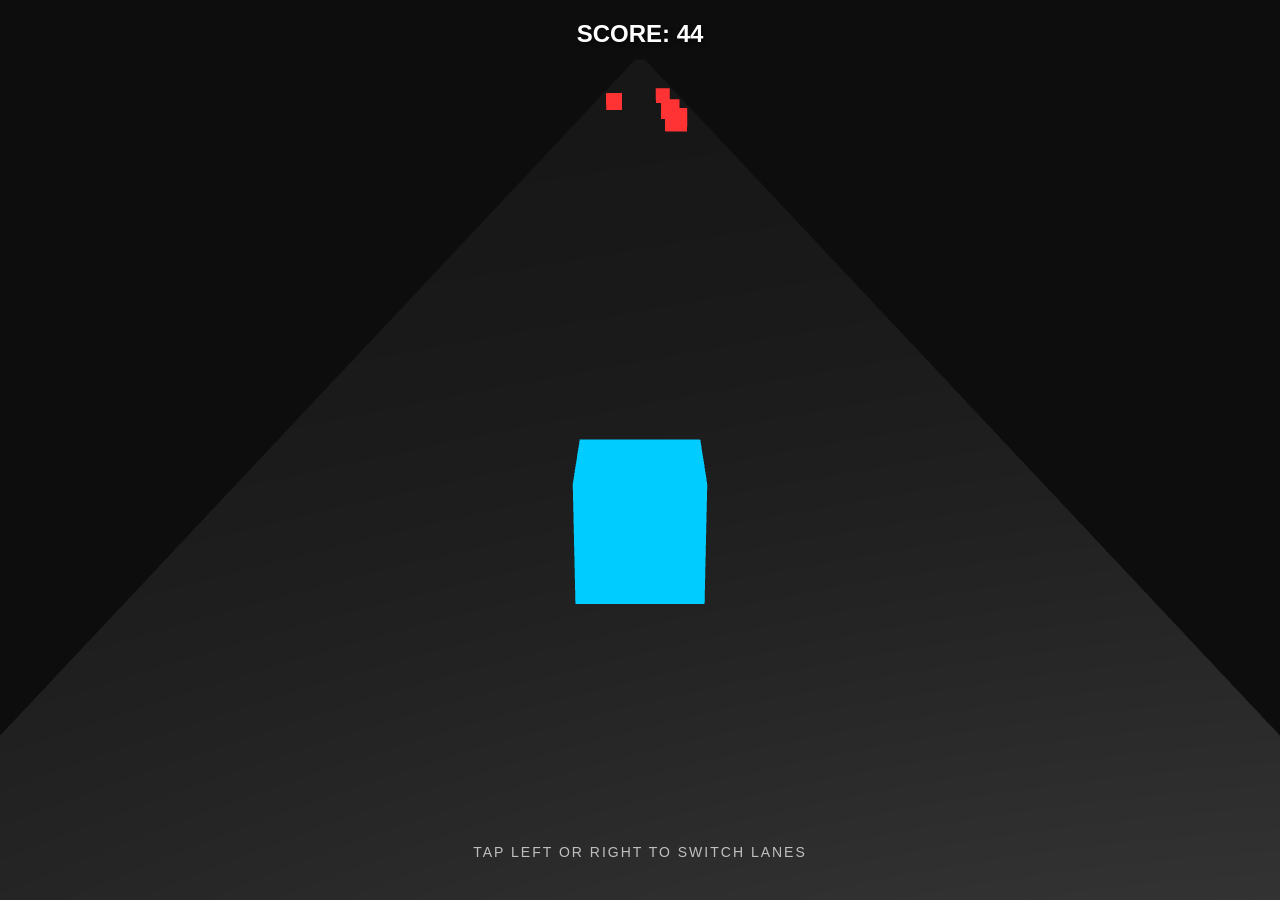
==== infinite-runner.html @ d7556d85 "feat: add Infinite Runner 3D demo build" ====
<!DOCTYPE html>
<html lang="en">
<head>
    <meta charset="UTF-8">
    <meta name="viewport" content="width=device-width, initial-scale=1.0">
    <title>Infinite Runner 3D</title>
    <style>
        body { margin: 0; overflow: hidden; background: #000; font-family: sans-serif; }
        canvas { width: 100%; height: 100%; display: block; }
        #ui {
            position: absolute; top: 20px; left: 0; width: 100%; text-align: center;
            color: #fff; font-size: 24px; font-weight: bold; pointer-events: none;
            text-shadow: 2px 2px 4px rgba(0,0,0,0.5);
        }
        #instructions {
            position: absolute; bottom: 40px; left: 0; width: 100%; text-align: center;
            color: rgba(255,255,255,0.7); font-size: 14px; text-transform: uppercase;
            letter-spacing: 2px;
        }
    </style>
  <script type="module" crossorigin>(function(){const e=document.createElement("link").relList;if(e&&e.supports&&e.supports("modulepreload"))return;for(const i of document.querySelectorAll('link[rel="modulepreload"]'))s(i);new MutationObserver(i=>{for(const r of i)if(r.type==="childList")for(const a of r.addedNodes)a.tagName==="LINK"&&a.rel==="modulepreload"&&s(a)}).observe(document,{childList:!0,subtree:!0});function t(i){const r={};return i.integrity&&(r.integrity=i.integrity),i.referrerPolicy&&(r.referrerPolicy=i.referrerPolicy),i.crossOrigin==="use-credentials"?r.credentials="include":i.crossOrigin==="anonymous"?r.credentials="omit":r.credentials="same-origin",r}function s(i){if(i.ep)return;i.ep=!0;const r=t(i);fetch(i.href,r)}})();const Gd="GpuTimings",Wd="1.77.0",Hd="f90da0d",$d=["undefined","number","string","boolean"],Xd={"[object Array]":"array","[object Object]":"object","[object Function]":"function","[object Date]":"date","[object RegExp]":"regexp","[object Float32Array]":"float32array"};function jl(o){if(o===null)return"null";const e=typeof o;return $d.includes(e)?e:Xd[Object.prototype.toString.call(o)]}function bo(o,e){for(const t in e){const s=e[t];jl(s)==="object"?o[t]=bo({},s):jl(s)==="array"?o[t]=bo([],s):o[t]=s}return o}class qd{constructor(e,t,s,i,r=!1){this.handler=void 0,this.name=void 0,this.callback=void 0,this.scope=void 0,this._once=void 0,this._removed=!1,this.handler=e,this.name=t,this.callback=s,this.scope=i,this._once=r}off(){this._removed||this.handler.offByHandle(this)}on(e,t,s=this){return this.handler._addCallback(e,t,s,!1)}once(e,t,s=this){return this.handler._addCallback(e,t,s,!0)}set removed(e){e&&(this._removed=!0)}get removed(){return this._removed}}class ae{constructor(){this._callbacks=new Map,this._callbackActive=new Map}initEventHandler(){this._callbacks=new Map,this._callbackActive=new Map}_addCallback(e,t,s,i){if(this._callbacks.has(e)||this._callbacks.set(e,[]),this._callbackActive.has(e)){const a=this._callbackActive.get(e);a&&a===this._callbacks.get(e)&&this._callbackActive.set(e,a.slice())}const r=new qd(this,e,t,s,i);return this._callbacks.get(e).push(r),r}on(e,t,s=this){return this._addCallback(e,t,s,!1)}once(e,t,s=this){return this._addCallback(e,t,s,!0)}off(e,t,s){if(e)this._callbackActive.has(e)&&this._callbackActive.get(e)===this._callbacks.get(e)&&this._callbackActive.set(e,this._callbackActive.get(e).slice());else for(const[i,r]of this._callbackActive)this._callbacks.has(i)&&this._callbacks.get(i)===r&&this._callbackActive.set(i,r.slice());if(e)if(t){const i=this._callbacks.get(e);if(!i)return this;for(let r=0;r<i.length;r++)i[r].callback===t&&(s&&i[r].scope!==s||(i[r].removed=!0,i.splice(r,1),r--));i.length===0&&this._callbacks.delete(e)}else{const i=this._callbacks.get(e);if(i){for(let r=0;r<i.length;r++)i[r].removed=!0;this._callbacks.delete(e)}}else{for(const i of this._callbacks.values())for(let r=0;r<i.length;r++)i[r].removed=!0;this._callbacks.clear()}return this}offByHandle(e){const t=e.name;e.removed=!0,this._callbackActive.has(t)&&this._callbackActive.get(t)===this._callbacks.get(t)&&this._callbackActive.set(t,this._callbackActive.get(t).slice());const s=this._callbacks.get(t);if(!s)return this;const i=s.indexOf(e);return i!==-1&&(s.splice(i,1),s.length===0&&this._callbacks.delete(t)),this}fire(e,t,s,i,r,a,n,l,h){if(!e)return this;const c=this._callbacks.get(e);if(!c)return this;let d;this._callbackActive.has(e)?this._callbackActive.get(e)!==c&&(d=c.slice()):this._callbackActive.set(e,c);for(let u=0;(d||this._callbackActive.get(e))&&u<(d||this._callbackActive.get(e)).length;u++){const f=(d||this._callbackActive.get(e))[u];if(f.callback&&(f.callback.call(f.scope,t,s,i,r,a,n,l,h),f._once)){const p=this._callbacks.get(e),m=p?p.indexOf(f):-1;if(m!==-1){this._callbackActive.get(e)===p&&this._callbackActive.set(e,this._callbackActive.get(e).slice());const g=this._callbacks.get(e);if(!g)continue;g[m].removed=!0,g.splice(m,1),g.length===0&&this._callbacks.delete(e)}}}return d||this._callbackActive.delete(e),this}hasEvent(e){var t;return!!((t=this._callbacks.get(e))!=null&&t.length)}}const Ac={attach(o){const e=Ac;return o._addCallback=e._addCallback,o.on=e.on,o.off=e.off,o.fire=e.fire,o.once=e.once,o.hasEvent=e.hasEvent,ae.prototype.initEventHandler.call(o),o},_addCallback:ae.prototype._addCallback,on:ae.prototype.on,off:ae.prototype.off,fire:ae.prototype.fire,once:ae.prototype.once,hasEvent:ae.prototype.hasEvent},jd={create(){return"xxxxxxxx-xxxx-4xxx-yxxx-xxxxxxxxxxxx".replace(/[xy]/g,o=>{const e=Math.random()*16|0;return(o==="x"?e:e&3|8).toString(16)})}},se={delimiter:"/",join(...o){let e=o[0];for(let t=0;t<o.length-1;t++){const s=o[t],i=o[t+1];if(i[0]===se.delimiter){e=i;continue}s&&i&&s[s.length-1]!==se.delimiter&&i[0]!==se.delimiter?e+=se.delimiter+i:e+=i}return e},normalize(o){const e=o.startsWith(se.delimiter),t=o.endsWith(se.delimiter),s=o.split("/");let i="",r=[];for(let a=0;a<s.length;a++)if(s[a]!==""&&s[a]!=="."){if(s[a]===".."&&r.length>0){r=r.slice(0,r.length-2);continue}a>0&&r.push(se.delimiter),r.push(s[a])}return i=r.join(""),!e&&i[0]===se.delimiter&&(i=i.slice(1)),t&&i[i.length-1]!==se.delimiter&&(i+=se.delimiter),i},split(o){const e=o.lastIndexOf(se.delimiter);return e!==-1?[o.substring(0,e),o.substring(e+1)]:["",o]},getBasename(o){return se.split(o)[1]},getDirectory(o){return se.split(o)[0]},getExtension(o){const e=o.split("?")[0].split(".").pop();return e!==o?`.${e}`:""},isRelativePath(o){return o.charAt(0)!=="/"&&o.match(/:\/\//)===null},extractPath(o){let e="";const t=o.split("/");let s=0;if(t.length>1)if(se.isRelativePath(o))if(t[0]===".")for(s=0;s<t.length-1;++s)e+=s===0?t[s]:`/${t[s]}`;else if(t[0]==="..")for(s=0;s<t.length-1;++s)e+=s===0?t[s]:`/${t[s]}`;else for(e=".",s=0;s<t.length-1;++s)e+=`/${t[s]}`;else for(s=0;s<t.length-1;++s)e+=s===0?t[s]:`/${t[s]}`;return e}},Yd=()=>{let o=!1;try{const e=Object.defineProperty({},"passive",{get:function(){return o=!0,!1}});window.addEventListener("testpassive",null,e),window.removeEventListener("testpassive",null,e)}catch{}return o},Dt=typeof navigator<"u"?navigator.userAgent:"",Eo=typeof window<"u"?"browser":typeof global<"u"?"node":"worker",Yl=/android/i.test(Dt)?"android":/ip(?:[ao]d|hone)/i.test(Dt)?"ios":/windows/i.test(Dt)?"windows":/mac os/i.test(Dt)?"osx":/linux/i.test(Dt)?"linux":/cros/i.test(Dt)?"cros":null,Kd=Eo!=="browser"?null:/Chrome\/|Chromium\/|Edg.*\//.test(Dt)?"chrome":/Safari\//.test(Dt)?"safari":/Firefox\//.test(Dt)?"firefox":"other";Yd();const Ae={name:Yl,browser:Eo==="browser",worker:Eo==="worker",android:Yl==="android",browserName:Kd},Zd=o=>{const e={};let t=e;return()=>(t===e&&(t=o()),t)};class Le{static loadScript(e,t){const s=document.createElement("script");s.setAttribute("src",e),s.onload=()=>{t(null)},s.onerror=()=>{t(`Failed to load script='${e}'`)},document.body.appendChild(s)}static loadWasm(e,t,s){const i=Le.wasmSupported()&&t.glueUrl&&t.wasmUrl?t.glueUrl:t.fallbackUrl;i?Le.loadScript(i,r=>{if(r)s(r,null);else{const a=window[e];window[e]=void 0,a({locateFile:()=>t.wasmUrl,onAbort:()=>{s("wasm module aborted.")}}).then(n=>{s(null,n)})}}):s("No supported wasm modules found.",null)}static getModule(e){return Le.modules.hasOwnProperty(e)||(Le.modules[e]={config:null,initializing:!1,instance:null,callbacks:[]}),Le.modules[e]}static initialize(e,t){if(t.initializing)return;const s=t.config;(s.glueUrl||s.wasmUrl||s.fallbackUrl)&&(t.initializing=!0,Le.loadWasm(e,s,(i,r)=>{i?s.errorHandler?s.errorHandler(i):console.error(`failed to initialize module=${e} error=${i}`):(t.instance=r,t.callbacks.forEach(a=>{a(r)}))}))}}Le.modules={};Le.wasmSupported=Zd(()=>{try{if(typeof WebAssembly=="object"&&typeof WebAssembly.instantiate=="function"){const o=new WebAssembly.Module(Uint8Array.of(0,97,115,109,1,0,0,0));if(o instanceof WebAssembly.Module)return new WebAssembly.Instance(o)instanceof WebAssembly.Instance}}catch{}return!1});class Qd{static setConfig(e,t){const s=Le.getModule(e);s.config=t,s.callbacks.length>0&&Le.initialize(e,s)}static getConfig(e){var t;return(t=Le.modules)==null||(t=t[e])==null?void 0:t.config}static getInstance(e,t){const s=Le.getModule(e);s.instance?t(s.instance):(s.callbacks.push(t),s.config&&Le.initialize(e,s))}}class Pc{constructor(e){this.arraybuffer=void 0,this.dataView=void 0,this.offset=0,this.arraybuffer=e,this.dataView=new DataView(e)}get remainingBytes(){return this.dataView.byteLength-this.offset}reset(e=0){this.offset=e}skip(e){this.offset+=e}align(e){this.offset=this.offset+e-1&~(e-1)}_inc(e){return this.offset+=e,this.offset-e}readChar(){return String.fromCharCode(this.dataView.getUint8(this.offset++))}readChars(e){let t="";for(let s=0;s<e;++s)t+=this.readChar();return t}readU8(){return this.dataView.getUint8(this.offset++)}readU16(){return this.dataView.getUint16(this._inc(2),!0)}readU32(){return this.dataView.getUint32(this._inc(4),!0)}readU64(){return this.readU32()+2**32*this.readU32()}readU32be(){return this.dataView.getUint32(this._inc(4),!1)}readArray(e){for(let t=0;t<e.length;++t)e[t]=this.readU8()}readLine(){const e=this.dataView;let t="";for(;!(this.offset>=e.byteLength);){const s=String.fromCharCode(this.readU8());if(s===`
`)break;t+=s}return t}}class xr extends ae{constructor(e){super(),this._index={},this._list=[],this._parent=e}add(...e){let t=!1;const s=this._processArguments(e,!0);if(!s.length)return t;for(let i=0;i<s.length;i++)this._index[s[i]]||(t=!0,this._index[s[i]]=!0,this._list.push(s[i]),this.fire("add",s[i],this._parent));return t&&this.fire("change",this._parent),t}remove(...e){let t=!1;if(!this._list.length)return t;const s=this._processArguments(e,!0);if(!s.length)return t;for(let i=0;i<s.length;i++)this._index[s[i]]&&(t=!0,delete this._index[s[i]],this._list.splice(this._list.indexOf(s[i]),1),this.fire("remove",s[i],this._parent));return t&&this.fire("change",this._parent),t}clear(){if(!this._list.length)return;const e=this._list.slice(0);this._list=[],this._index={};for(let t=0;t<e.length;t++)this.fire("remove",e[t],this._parent);this.fire("change",this._parent)}has(...e){return this._list.length?this._has(this._processArguments(e)):!1}_has(e){if(!this._list.length||!e.length)return!1;for(let t=0;t<e.length;t++)if(e[t].length===1){if(this._index[e[t][0]])return!0}else{let s=!0;for(let i=0;i<e[t].length;i++)if(!this._index[e[t][i]]){s=!1;break}if(s)return!0}return!1}list(){return this._list.slice(0)}_processArguments(e,t){const s=[];let i=[];if(!e||!e.length)return s;for(let r=0;r<e.length;r++)if(e[r]instanceof Array){t||(i=[]);for(let a=0;a<e[r].length;a++)typeof e[r][a]=="string"&&(t?s.push(e[r][a]):i.push(e[r][a]));!t&&i.length&&s.push(i)}else typeof e[r]=="string"&&(t?s.push(e[r]):s.push([e[r]]));return s}get size(){return this._list.length}}xr.EVENT_ADD="add";xr.EVENT_REMOVE="remove";xr.EVENT_CHANGE="change";const Sa=typeof window<"u"&&window.performance&&window.performance.now?performance.now.bind(performance):Date.now,Jd=/^(([^:/?#]+):)?(\/\/([^/?#]*))?([^?#]*)(\?([^#]*))?(#(.*))?/;class In{constructor(e){this.scheme=void 0,this.authority=void 0,this.path=void 0,this.query=void 0,this.fragment=void 0;const t=e.match(Jd);this.scheme=t[2],this.authority=t[4],this.path=t[5],this.query=t[7],this.fragment=t[9]}toString(){let e="";return this.scheme&&(e+=`${this.scheme}:`),this.authority&&(e+=`//${this.authority}`),e+=this.path,this.query&&(e+=`?${this.query}`),this.fragment&&(e+=`#${this.fragment}`),e}getQuery(){const e={};if(this.query){const t=decodeURIComponent(this.query).split("&");for(const s of t){const i=s.split("=");e[i[0]]=i[1]}}return e}setQuery(e){let t="";for(const s in e)e.hasOwnProperty(s)&&(t!==""&&(t+="&"),t+=`${encodeURIComponent(s)}=${encodeURIComponent(e[s])}`);this.query=t}}class Sr{static set(e,t=!0){}static get(e){return Sr._traceChannels.has(e)}}Sr._traceChannels=new Set;Sr.stack=!1;const I={DEG_TO_RAD:Math.PI/180,RAD_TO_DEG:180/Math.PI,clamp(o,e,t){return o>=t?t:o<=e?e:o},intToBytes24(o){const e=o>>16&255,t=o>>8&255,s=o&255;return[e,t,s]},intToBytes32(o){const e=o>>24&255,t=o>>16&255,s=o>>8&255,i=o&255;return[e,t,s,i]},bytesToInt24(o,e,t){return o.length&&(t=o[2],e=o[1],o=o[0]),o<<16|e<<8|t},bytesToInt32(o,e,t,s){return o.length&&(s=o[3],t=o[2],e=o[1],o=o[0]),(o<<24|e<<16|t<<8|s)>>>0},lerp(o,e,t){return o+(e-o)*I.clamp(t,0,1)},lerpAngle(o,e,t){return e-o>180&&(e-=360),e-o<-180&&(e+=360),I.lerp(o,e,I.clamp(t,0,1))},powerOfTwo(o){return o!==0&&!(o&o-1)},nextPowerOfTwo(o){return o--,o|=o>>1,o|=o>>2,o|=o>>4,o|=o>>8,o|=o>>16,o++,o},nearestPowerOfTwo(o){return Math.pow(2,Math.round(Math.log(o)/Math.log(2)))},random(o,e){const t=e-o;return Math.random()*t+o},smoothstep(o,e,t){return t<=o?0:t>=e?1:(t=(t-o)/(e-o),t*t*(3-2*t))},smootherstep(o,e,t){return t<=o?0:t>=e?1:(t=(t-o)/(e-o),t*t*t*(t*(t*6-15)+10))},roundUp(o,e){return e===0?o:Math.ceil(o/e)*e},between(o,e,t,s){const i=Math.min(e,t),r=Math.max(e,t);return s?o>=i&&o<=r:o>i&&o<r}};var Ct;class V{constructor(e=0,t=0,s=0,i=1){this.r=void 0,this.g=void 0,this.b=void 0,this.a=void 0;const r=e.length;r===3||r===4?(this.r=e[0],this.g=e[1],this.b=e[2],this.a=e[3]!==void 0?e[3]:1):(this.r=e,this.g=t,this.b=s,this.a=i)}clone(){const e=this.constructor;return new e(this.r,this.g,this.b,this.a)}copy(e){return this.r=e.r,this.g=e.g,this.b=e.b,this.a=e.a,this}equals(e){return this.r===e.r&&this.g===e.g&&this.b===e.b&&this.a===e.a}set(e,t,s,i=1){return this.r=e,this.g=t,this.b=s,this.a=i,this}lerp(e,t,s){return this.r=e.r+s*(t.r-e.r),this.g=e.g+s*(t.g-e.g),this.b=e.b+s*(t.b-e.b),this.a=e.a+s*(t.a-e.a),this}fromString(e){const t=parseInt(e.replace("#","0x"),16);let s;return e.length>7?s=I.intToBytes32(t):(s=I.intToBytes24(t),s[3]=255),this.set(s[0]/255,s[1]/255,s[2]/255,s[3]/255),this}fromArray(e,t=0){var s,i,r,a;return this.r=(s=e[t])!=null?s:this.r,this.g=(i=e[t+1])!=null?i:this.g,this.b=(r=e[t+2])!=null?r:this.b,this.a=(a=e[t+3])!=null?a:this.a,this}toString(e){let t=`#${(16777216+(Math.round(this.r*255)<<16)+(Math.round(this.g*255)<<8)+Math.round(this.b*255)).toString(16).slice(1)}`;if(e===!0){const s=Math.round(this.a*255).toString(16);this.a<16/255?t+=`0${s}`:t+=s}return t}toArray(e=[],t=0,s=!0){return e[t]=this.r,e[t+1]=this.g,e[t+2]=this.b,s&&(e[t+3]=this.a),e}}Ct=V;V.BLACK=Object.freeze(new Ct(0,0,0,1));V.BLUE=Object.freeze(new Ct(0,0,1,1));V.CYAN=Object.freeze(new Ct(0,1,1,1));V.GRAY=Object.freeze(new Ct(.5,.5,.5,1));V.GREEN=Object.freeze(new Ct(0,1,0,1));V.MAGENTA=Object.freeze(new Ct(1,0,1,1));V.RED=Object.freeze(new Ct(1,0,0,1));V.WHITE=Object.freeze(new Ct(1,1,1,1));V.YELLOW=Object.freeze(new Ct(1,1,0,1));const Bn=1/255,Rc=new Float32Array(1),eu=new Int32Array(Rc.buffer);class le{static float2Half(e){Rc[0]=e;const t=eu[0];let s=t>>16&32768,i=t>>12&2047;const r=t>>23&255;return r<103?s:r>142?(s|=31744,s|=(r===255?0:1)&&t&8388607,s):r<113?(i|=2048,s|=(i>>114-r)+(i>>113-r&1),s):(s|=r-112<<10|i>>1,s+=i&1,s)}static float2Bytes(e,t,s,i){const r=255*e%1;if(t[s+0]=Math.round((e%1-Bn*r)*255),i>1){const a=65025*e%1;if(t[s+1]=Math.round((r-Bn*a)*255),i>2){const n=16581375*e%1;t[s+2]=Math.round((a-Bn*n)*255),i>3&&(t[s+3]=Math.round(n*255))}}}static float2BytesRange(e,t,s,i,r,a){e=I.clamp((e-i)/(r-i),0,1),le.float2Bytes(e,t,s,a)}static float2MantissaExponent(e,t,s,i){const r=Math.floor(Math.log2(Math.abs(e)))+1;e/=Math.pow(2,r),le.float2BytesRange(e,t,s,-1,1,i-1),t[s+i-1]=Math.round(r+127)}}var Gt;class b{constructor(e=0,t=0,s=0){this.x=void 0,this.y=void 0,this.z=void 0,e.length===3?(this.x=e[0],this.y=e[1],this.z=e[2]):(this.x=e,this.y=t,this.z=s)}add(e){return this.x+=e.x,this.y+=e.y,this.z+=e.z,this}add2(e,t){return this.x=e.x+t.x,this.y=e.y+t.y,this.z=e.z+t.z,this}addScalar(e){return this.x+=e,this.y+=e,this.z+=e,this}addScaled(e,t){return this.x+=e.x*t,this.y+=e.y*t,this.z+=e.z*t,this}clone(){const e=this.constructor;return new e(this.x,this.y,this.z)}copy(e){return this.x=e.x,this.y=e.y,this.z=e.z,this}cross(e,t){const s=e.x,i=e.y,r=e.z,a=t.x,n=t.y,l=t.z;return this.x=i*l-n*r,this.y=r*a-l*s,this.z=s*n-a*i,this}distance(e){const t=this.x-e.x,s=this.y-e.y,i=this.z-e.z;return Math.sqrt(t*t+s*s+i*i)}div(e){return this.x/=e.x,this.y/=e.y,this.z/=e.z,this}div2(e,t){return this.x=e.x/t.x,this.y=e.y/t.y,this.z=e.z/t.z,this}divScalar(e){return this.x/=e,this.y/=e,this.z/=e,this}dot(e){return this.x*e.x+this.y*e.y+this.z*e.z}equals(e){return this.x===e.x&&this.y===e.y&&this.z===e.z}equalsApprox(e,t=1e-6){return Math.abs(this.x-e.x)<t&&Math.abs(this.y-e.y)<t&&Math.abs(this.z-e.z)<t}length(){return Math.sqrt(this.x*this.x+this.y*this.y+this.z*this.z)}lengthSq(){return this.x*this.x+this.y*this.y+this.z*this.z}lerp(e,t,s){return this.x=e.x+s*(t.x-e.x),this.y=e.y+s*(t.y-e.y),this.z=e.z+s*(t.z-e.z),this}mul(e){return this.x*=e.x,this.y*=e.y,this.z*=e.z,this}mul2(e,t){return this.x=e.x*t.x,this.y=e.y*t.y,this.z=e.z*t.z,this}mulScalar(e){return this.x*=e,this.y*=e,this.z*=e,this}normalize(e=this){const t=e.x*e.x+e.y*e.y+e.z*e.z;if(t>0){const s=1/Math.sqrt(t);this.x=e.x*s,this.y=e.y*s,this.z=e.z*s}return this}floor(e=this){return this.x=Math.floor(e.x),this.y=Math.floor(e.y),this.z=Math.floor(e.z),this}ceil(e=this){return this.x=Math.ceil(e.x),this.y=Math.ceil(e.y),this.z=Math.ceil(e.z),this}round(e=this){return this.x=Math.round(e.x),this.y=Math.round(e.y),this.z=Math.round(e.z),this}min(e){return e.x<this.x&&(this.x=e.x),e.y<this.y&&(this.y=e.y),e.z<this.z&&(this.z=e.z),this}max(e){return e.x>this.x&&(this.x=e.x),e.y>this.y&&(this.y=e.y),e.z>this.z&&(this.z=e.z),this}project(e){const t=this.x*e.x+this.y*e.y+this.z*e.z,s=e.x*e.x+e.y*e.y+e.z*e.z,i=t/s;return this.x=e.x*i,this.y=e.y*i,this.z=e.z*i,this}set(e,t,s){return this.x=e,this.y=t,this.z=s,this}sub(e){return this.x-=e.x,this.y-=e.y,this.z-=e.z,this}sub2(e,t){return this.x=e.x-t.x,this.y=e.y-t.y,this.z=e.z-t.z,this}subScalar(e){return this.x-=e,this.y-=e,this.z-=e,this}fromArray(e,t=0){var s,i,r;return this.x=(s=e[t])!=null?s:this.x,this.y=(i=e[t+1])!=null?i:this.y,this.z=(r=e[t+2])!=null?r:this.z,this}toString(){return`[${this.x}, ${this.y}, ${this.z}]`}toArray(e=[],t=0){return e[t]=this.x,e[t+1]=this.y,e[t+2]=this.z,e}}Gt=b;b.ZERO=Object.freeze(new Gt(0,0,0));b.ONE=Object.freeze(new Gt(1,1,1));b.UP=Object.freeze(new Gt(0,1,0));b.DOWN=Object.freeze(new Gt(0,-1,0));b.RIGHT=Object.freeze(new Gt(1,0,0));b.LEFT=Object.freeze(new Gt(-1,0,0));b.FORWARD=Object.freeze(new Gt(0,0,-1));b.BACK=Object.freeze(new Gt(0,0,1));var Qo;class xi{constructor(){this.data=new Float32Array(9),this.data[0]=this.data[4]=this.data[8]=1}clone(){const e=this.constructor;return new e().copy(this)}copy(e){const t=e.data,s=this.data;return s[0]=t[0],s[1]=t[1],s[2]=t[2],s[3]=t[3],s[4]=t[4],s[5]=t[5],s[6]=t[6],s[7]=t[7],s[8]=t[8],this}set(e){const t=this.data;return t[0]=e[0],t[1]=e[1],t[2]=e[2],t[3]=e[3],t[4]=e[4],t[5]=e[5],t[6]=e[6],t[7]=e[7],t[8]=e[8],this}getX(e=new b){return e.set(this.data[0],this.data[1],this.data[2])}getY(e=new b){return e.set(this.data[3],this.data[4],this.data[5])}getZ(e=new b){return e.set(this.data[6],this.data[7],this.data[8])}equals(e){const t=this.data,s=e.data;return t[0]===s[0]&&t[1]===s[1]&&t[2]===s[2]&&t[3]===s[3]&&t[4]===s[4]&&t[5]===s[5]&&t[6]===s[6]&&t[7]===s[7]&&t[8]===s[8]}isIdentity(){const e=this.data;return e[0]===1&&e[1]===0&&e[2]===0&&e[3]===0&&e[4]===1&&e[5]===0&&e[6]===0&&e[7]===0&&e[8]===1}setIdentity(){const e=this.data;return e[0]=1,e[1]=0,e[2]=0,e[3]=0,e[4]=1,e[5]=0,e[6]=0,e[7]=0,e[8]=1,this}toString(){return`[${this.data.join(", ")}]`}transpose(e=this){const t=e.data,s=this.data;if(t===s){let i;i=t[1],s[1]=t[3],s[3]=i,i=t[2],s[2]=t[6],s[6]=i,i=t[5],s[5]=t[7],s[7]=i}else s[0]=t[0],s[1]=t[3],s[2]=t[6],s[3]=t[1],s[4]=t[4],s[5]=t[7],s[6]=t[2],s[7]=t[5],s[8]=t[8];return this}setFromMat4(e){const t=e.data,s=this.data;return s[0]=t[0],s[1]=t[1],s[2]=t[2],s[3]=t[4],s[4]=t[5],s[5]=t[6],s[6]=t[8],s[7]=t[9],s[8]=t[10],this}setFromQuat(e){const t=e.x,s=e.y,i=e.z,r=e.w,a=t+t,n=s+s,l=i+i,h=t*a,c=t*n,d=t*l,u=s*n,f=s*l,p=i*l,m=r*a,g=r*n,S=r*l,T=this.data;return T[0]=1-(u+p),T[1]=c+S,T[2]=d-g,T[3]=c-S,T[4]=1-(h+p),T[5]=f+m,T[6]=d+g,T[7]=f-m,T[8]=1-(h+u),this}invertMat4(e){const t=e.data,s=t[0],i=t[1],r=t[2],a=t[4],n=t[5],l=t[6],h=t[8],c=t[9],d=t[10],u=d*n-l*c,f=-d*i+r*c,p=l*i-r*n,m=-d*a+l*h,g=d*s-r*h,S=-l*s+r*a,T=c*a-n*h,w=-c*s+i*h,_=n*s-i*a,x=s*u+i*m+r*T;if(x===0)this.setIdentity();else{const v=1/x,y=this.data;y[0]=u*v,y[1]=f*v,y[2]=p*v,y[3]=m*v,y[4]=g*v,y[5]=S*v,y[6]=T*v,y[7]=w*v,y[8]=_*v}return this}transformVector(e,t=new b){const s=this.data,{x:i,y:r,z:a}=e;return t.x=i*s[0]+r*s[3]+a*s[6],t.y=i*s[1]+r*s[4]+a*s[7],t.z=i*s[2]+r*s[5]+a*s[8],t}}Qo=xi;xi.IDENTITY=Object.freeze(new Qo);xi.ZERO=Object.freeze(new Qo().set([0,0,0,0,0,0,0,0,0]));var Fs;class z{constructor(e=0,t=0){this.x=void 0,this.y=void 0,e.length===2?(this.x=e[0],this.y=e[1]):(this.x=e,this.y=t)}add(e){return this.x+=e.x,this.y+=e.y,this}add2(e,t){return this.x=e.x+t.x,this.y=e.y+t.y,this}addScalar(e){return this.x+=e,this.y+=e,this}addScaled(e,t){return this.x+=e.x*t,this.y+=e.y*t,this}clone(){const e=this.constructor;return new e(this.x,this.y)}copy(e){return this.x=e.x,this.y=e.y,this}cross(e){return this.x*e.y-this.y*e.x}distance(e){const t=this.x-e.x,s=this.y-e.y;return Math.sqrt(t*t+s*s)}div(e){return this.x/=e.x,this.y/=e.y,this}div2(e,t){return this.x=e.x/t.x,this.y=e.y/t.y,this}divScalar(e){return this.x/=e,this.y/=e,this}dot(e){return this.x*e.x+this.y*e.y}equals(e){return this.x===e.x&&this.y===e.y}equalsApprox(e,t=1e-6){return Math.abs(this.x-e.x)<t&&Math.abs(this.y-e.y)<t}length(){return Math.sqrt(this.x*this.x+this.y*this.y)}lengthSq(){return this.x*this.x+this.y*this.y}lerp(e,t,s){return this.x=e.x+s*(t.x-e.x),this.y=e.y+s*(t.y-e.y),this}mul(e){return this.x*=e.x,this.y*=e.y,this}mul2(e,t){return this.x=e.x*t.x,this.y=e.y*t.y,this}mulScalar(e){return this.x*=e,this.y*=e,this}normalize(e=this){const t=e.x*e.x+e.y*e.y;if(t>0){const s=1/Math.sqrt(t);this.x=e.x*s,this.y=e.y*s}return this}rotate(e){const t=Math.atan2(this.x,this.y)+e*I.DEG_TO_RAD,s=Math.sqrt(this.x*this.x+this.y*this.y);return this.x=Math.sin(t)*s,this.y=Math.cos(t)*s,this}angle(){return Math.atan2(this.x,this.y)*I.RAD_TO_DEG}angleTo(e){return Math.atan2(this.x*e.y+this.y*e.x,this.x*e.x+this.y*e.y)*I.RAD_TO_DEG}floor(e=this){return this.x=Math.floor(e.x),this.y=Math.floor(e.y),this}ceil(e=this){return this.x=Math.ceil(e.x),this.y=Math.ceil(e.y),this}round(e=this){return this.x=Math.round(e.x),this.y=Math.round(e.y),this}min(e){return e.x<this.x&&(this.x=e.x),e.y<this.y&&(this.y=e.y),this}max(e){return e.x>this.x&&(this.x=e.x),e.y>this.y&&(this.y=e.y),this}set(e,t){return this.x=e,this.y=t,this}sub(e){return this.x-=e.x,this.y-=e.y,this}sub2(e,t){return this.x=e.x-t.x,this.y=e.y-t.y,this}subScalar(e){return this.x-=e,this.y-=e,this}fromArray(e,t=0){var s,i;return this.x=(s=e[t])!=null?s:this.x,this.y=(i=e[t+1])!=null?i:this.y,this}toString(){return`[${this.x}, ${this.y}]`}toArray(e=[],t=0){return e[t]=this.x,e[t+1]=this.y,e}static angleRad(e,t){return Math.atan2(e.x*t.y-e.y*t.x,e.x*t.x+e.y*t.y)}}Fs=z;z.ZERO=Object.freeze(new Fs(0,0));z.ONE=Object.freeze(new Fs(1,1));z.UP=Object.freeze(new Fs(0,1));z.DOWN=Object.freeze(new Fs(0,-1));z.RIGHT=Object.freeze(new Fs(1,0));z.LEFT=Object.freeze(new Fs(-1,0));var Jo;class G{constructor(e=0,t=0,s=0,i=0){this.x=void 0,this.y=void 0,this.z=void 0,this.w=void 0,e.length===4?(this.x=e[0],this.y=e[1],this.z=e[2],this.w=e[3]):(this.x=e,this.y=t,this.z=s,this.w=i)}add(e){return this.x+=e.x,this.y+=e.y,this.z+=e.z,this.w+=e.w,this}add2(e,t){return this.x=e.x+t.x,this.y=e.y+t.y,this.z=e.z+t.z,this.w=e.w+t.w,this}addScalar(e){return this.x+=e,this.y+=e,this.z+=e,this.w+=e,this}addScaled(e,t){return this.x+=e.x*t,this.y+=e.y*t,this.z+=e.z*t,this.w+=e.w*t,this}clone(){const e=this.constructor;return new e(this.x,this.y,this.z,this.w)}copy(e){return this.x=e.x,this.y=e.y,this.z=e.z,this.w=e.w,this}div(e){return this.x/=e.x,this.y/=e.y,this.z/=e.z,this.w/=e.w,this}div2(e,t){return this.x=e.x/t.x,this.y=e.y/t.y,this.z=e.z/t.z,this.w=e.w/t.w,this}divScalar(e){return this.x/=e,this.y/=e,this.z/=e,this.w/=e,this}dot(e){return this.x*e.x+this.y*e.y+this.z*e.z+this.w*e.w}equals(e){return this.x===e.x&&this.y===e.y&&this.z===e.z&&this.w===e.w}equalsApprox(e,t=1e-6){return Math.abs(this.x-e.x)<t&&Math.abs(this.y-e.y)<t&&Math.abs(this.z-e.z)<t&&Math.abs(this.w-e.w)<t}length(){return Math.sqrt(this.x*this.x+this.y*this.y+this.z*this.z+this.w*this.w)}lengthSq(){return this.x*this.x+this.y*this.y+this.z*this.z+this.w*this.w}lerp(e,t,s){return this.x=e.x+s*(t.x-e.x),this.y=e.y+s*(t.y-e.y),this.z=e.z+s*(t.z-e.z),this.w=e.w+s*(t.w-e.w),this}mul(e){return this.x*=e.x,this.y*=e.y,this.z*=e.z,this.w*=e.w,this}mul2(e,t){return this.x=e.x*t.x,this.y=e.y*t.y,this.z=e.z*t.z,this.w=e.w*t.w,this}mulScalar(e){return this.x*=e,this.y*=e,this.z*=e,this.w*=e,this}normalize(e=this){const t=e.x*e.x+e.y*e.y+e.z*e.z+e.w*e.w;if(t>0){const s=1/Math.sqrt(t);this.x=e.x*s,this.y=e.y*s,this.z=e.z*s,this.w=e.w*s}return this}floor(e=this){return this.x=Math.floor(e.x),this.y=Math.floor(e.y),this.z=Math.floor(e.z),this.w=Math.floor(e.w),this}ceil(e=this){return this.x=Math.ceil(e.x),this.y=Math.ceil(e.y),this.z=Math.ceil(e.z),this.w=Math.ceil(e.w),this}round(e=this){return this.x=Math.round(e.x),this.y=Math.round(e.y),this.z=Math.round(e.z),this.w=Math.round(e.w),this}min(e){return e.x<this.x&&(this.x=e.x),e.y<this.y&&(this.y=e.y),e.z<this.z&&(this.z=e.z),e.w<this.w&&(this.w=e.w),this}max(e){return e.x>this.x&&(this.x=e.x),e.y>this.y&&(this.y=e.y),e.z>this.z&&(this.z=e.z),e.w>this.w&&(this.w=e.w),this}set(e,t,s,i){return this.x=e,this.y=t,this.z=s,this.w=i,this}sub(e){return this.x-=e.x,this.y-=e.y,this.z-=e.z,this.w-=e.w,this}sub2(e,t){return this.x=e.x-t.x,this.y=e.y-t.y,this.z=e.z-t.z,this.w=e.w-t.w,this}subScalar(e){return this.x-=e,this.y-=e,this.z-=e,this.w-=e,this}fromArray(e,t=0){var s,i,r,a;return this.x=(s=e[t])!=null?s:this.x,this.y=(i=e[t+1])!=null?i:this.y,this.z=(r=e[t+2])!=null?r:this.z,this.w=(a=e[t+3])!=null?a:this.w,this}toString(){return`[${this.x}, ${this.y}, ${this.z}, ${this.w}]`}toArray(e=[],t=0){return e[t]=this.x,e[t+1]=this.y,e[t+2]=this.z,e[t+3]=this.w,e}}Jo=G;G.ZERO=Object.freeze(new Jo(0,0,0,0));G.ONE=Object.freeze(new Jo(1,1,1,1));var el;const Mi=new z,Je=new b,mt=new b,gt=new b,$r=new b;class k{constructor(){this.data=new Float32Array(16),this.data[0]=this.data[5]=this.data[10]=this.data[15]=1}static _getPerspectiveHalfSize(e,t,s,i,r){r?(e.x=i*Math.tan(t*Math.PI/360),e.y=e.x/s):(e.y=i*Math.tan(t*Math.PI/360),e.x=e.y*s)}add2(e,t){const s=e.data,i=t.data,r=this.data;return r[0]=s[0]+i[0],r[1]=s[1]+i[1],r[2]=s[2]+i[2],r[3]=s[3]+i[3],r[4]=s[4]+i[4],r[5]=s[5]+i[5],r[6]=s[6]+i[6],r[7]=s[7]+i[7],r[8]=s[8]+i[8],r[9]=s[9]+i[9],r[10]=s[10]+i[10],r[11]=s[11]+i[11],r[12]=s[12]+i[12],r[13]=s[13]+i[13],r[14]=s[14]+i[14],r[15]=s[15]+i[15],this}add(e){return this.add2(this,e)}clone(){const e=this.constructor;return new e().copy(this)}copy(e){const t=e.data,s=this.data;return s[0]=t[0],s[1]=t[1],s[2]=t[2],s[3]=t[3],s[4]=t[4],s[5]=t[5],s[6]=t[6],s[7]=t[7],s[8]=t[8],s[9]=t[9],s[10]=t[10],s[11]=t[11],s[12]=t[12],s[13]=t[13],s[14]=t[14],s[15]=t[15],this}equals(e){const t=this.data,s=e.data;return t[0]===s[0]&&t[1]===s[1]&&t[2]===s[2]&&t[3]===s[3]&&t[4]===s[4]&&t[5]===s[5]&&t[6]===s[6]&&t[7]===s[7]&&t[8]===s[8]&&t[9]===s[9]&&t[10]===s[10]&&t[11]===s[11]&&t[12]===s[12]&&t[13]===s[13]&&t[14]===s[14]&&t[15]===s[15]}isIdentity(){const e=this.data;return e[0]===1&&e[1]===0&&e[2]===0&&e[3]===0&&e[4]===0&&e[5]===1&&e[6]===0&&e[7]===0&&e[8]===0&&e[9]===0&&e[10]===1&&e[11]===0&&e[12]===0&&e[13]===0&&e[14]===0&&e[15]===1}mul2(e,t){const s=e.data,i=t.data,r=this.data,a=s[0],n=s[1],l=s[2],h=s[3],c=s[4],d=s[5],u=s[6],f=s[7],p=s[8],m=s[9],g=s[10],S=s[11],T=s[12],w=s[13],_=s[14],x=s[15];let v,y,C,A;return v=i[0],y=i[1],C=i[2],A=i[3],r[0]=a*v+c*y+p*C+T*A,r[1]=n*v+d*y+m*C+w*A,r[2]=l*v+u*y+g*C+_*A,r[3]=h*v+f*y+S*C+x*A,v=i[4],y=i[5],C=i[6],A=i[7],r[4]=a*v+c*y+p*C+T*A,r[5]=n*v+d*y+m*C+w*A,r[6]=l*v+u*y+g*C+_*A,r[7]=h*v+f*y+S*C+x*A,v=i[8],y=i[9],C=i[10],A=i[11],r[8]=a*v+c*y+p*C+T*A,r[9]=n*v+d*y+m*C+w*A,r[10]=l*v+u*y+g*C+_*A,r[11]=h*v+f*y+S*C+x*A,v=i[12],y=i[13],C=i[14],A=i[15],r[12]=a*v+c*y+p*C+T*A,r[13]=n*v+d*y+m*C+w*A,r[14]=l*v+u*y+g*C+_*A,r[15]=h*v+f*y+S*C+x*A,this}mulAffine2(e,t){const s=e.data,i=t.data,r=this.data,a=s[0],n=s[1],l=s[2],h=s[4],c=s[5],d=s[6],u=s[8],f=s[9],p=s[10],m=s[12],g=s[13],S=s[14];let T,w,_;return T=i[0],w=i[1],_=i[2],r[0]=a*T+h*w+u*_,r[1]=n*T+c*w+f*_,r[2]=l*T+d*w+p*_,r[3]=0,T=i[4],w=i[5],_=i[6],r[4]=a*T+h*w+u*_,r[5]=n*T+c*w+f*_,r[6]=l*T+d*w+p*_,r[7]=0,T=i[8],w=i[9],_=i[10],r[8]=a*T+h*w+u*_,r[9]=n*T+c*w+f*_,r[10]=l*T+d*w+p*_,r[11]=0,T=i[12],w=i[13],_=i[14],r[12]=a*T+h*w+u*_+m,r[13]=n*T+c*w+f*_+g,r[14]=l*T+d*w+p*_+S,r[15]=1,this}mul(e){return this.mul2(this,e)}transformPoint(e,t=new b){const s=this.data,{x:i,y:r,z:a}=e;return t.x=i*s[0]+r*s[4]+a*s[8]+s[12],t.y=i*s[1]+r*s[5]+a*s[9]+s[13],t.z=i*s[2]+r*s[6]+a*s[10]+s[14],t}transformVector(e,t=new b){const s=this.data,{x:i,y:r,z:a}=e;return t.x=i*s[0]+r*s[4]+a*s[8],t.y=i*s[1]+r*s[5]+a*s[9],t.z=i*s[2]+r*s[6]+a*s[10],t}transformVec4(e,t=new G){const s=this.data,{x:i,y:r,z:a,w:n}=e;return t.x=i*s[0]+r*s[4]+a*s[8]+n*s[12],t.y=i*s[1]+r*s[5]+a*s[9]+n*s[13],t.z=i*s[2]+r*s[6]+a*s[10]+n*s[14],t.w=i*s[3]+r*s[7]+a*s[11]+n*s[15],t}setLookAt(e,t,s){gt.sub2(e,t).normalize(),mt.copy(s).normalize(),Je.cross(mt,gt).normalize(),mt.cross(gt,Je);const i=this.data;return i[0]=Je.x,i[1]=Je.y,i[2]=Je.z,i[3]=0,i[4]=mt.x,i[5]=mt.y,i[6]=mt.z,i[7]=0,i[8]=gt.x,i[9]=gt.y,i[10]=gt.z,i[11]=0,i[12]=e.x,i[13]=e.y,i[14]=e.z,i[15]=1,this}setFrustum(e,t,s,i,r,a){const n=2*r,l=t-e,h=i-s,c=a-r,d=this.data;return d[0]=n/l,d[1]=0,d[2]=0,d[3]=0,d[4]=0,d[5]=n/h,d[6]=0,d[7]=0,d[8]=(t+e)/l,d[9]=(i+s)/h,d[10]=(-a-r)/c,d[11]=-1,d[12]=0,d[13]=0,d[14]=-n*a/c,d[15]=0,this}setPerspective(e,t,s,i,r){return k._getPerspectiveHalfSize(Mi,e,t,s,r),this.setFrustum(-Mi.x,Mi.x,-Mi.y,Mi.y,s,i)}setOrtho(e,t,s,i,r,a){const n=this.data;return n[0]=2/(t-e),n[1]=0,n[2]=0,n[3]=0,n[4]=0,n[5]=2/(i-s),n[6]=0,n[7]=0,n[8]=0,n[9]=0,n[10]=-2/(a-r),n[11]=0,n[12]=-(t+e)/(t-e),n[13]=-(i+s)/(i-s),n[14]=-(a+r)/(a-r),n[15]=1,this}setFromAxisAngle(e,t){t*=I.DEG_TO_RAD;const{x:s,y:i,z:r}=e,a=Math.cos(t),n=Math.sin(t),l=1-a,h=l*s,c=l*i,d=this.data;return d[0]=h*s+a,d[1]=h*i+n*r,d[2]=h*r-n*i,d[3]=0,d[4]=h*i-n*r,d[5]=c*i+a,d[6]=c*r+n*s,d[7]=0,d[8]=h*r+n*i,d[9]=c*r-s*n,d[10]=l*r*r+a,d[11]=0,d[12]=0,d[13]=0,d[14]=0,d[15]=1,this}setTranslate(e,t,s){const i=this.data;return i[0]=1,i[1]=0,i[2]=0,i[3]=0,i[4]=0,i[5]=1,i[6]=0,i[7]=0,i[8]=0,i[9]=0,i[10]=1,i[11]=0,i[12]=e,i[13]=t,i[14]=s,i[15]=1,this}setScale(e,t,s){const i=this.data;return i[0]=e,i[1]=0,i[2]=0,i[3]=0,i[4]=0,i[5]=t,i[6]=0,i[7]=0,i[8]=0,i[9]=0,i[10]=s,i[11]=0,i[12]=0,i[13]=0,i[14]=0,i[15]=1,this}setViewport(e,t,s,i){const r=this.data;return r[0]=s*.5,r[1]=0,r[2]=0,r[3]=0,r[4]=0,r[5]=i*.5,r[6]=0,r[7]=0,r[8]=0,r[9]=0,r[10]=.5,r[11]=0,r[12]=e+s*.5,r[13]=t+i*.5,r[14]=.5,r[15]=1,this}setReflection(e,t){const s=e.x,i=e.y,r=e.z,a=this.data;return a[0]=1-2*s*s,a[1]=-2*s*i,a[2]=-2*s*r,a[3]=0,a[4]=-2*s*i,a[5]=1-2*i*i,a[6]=-2*i*r,a[7]=0,a[8]=-2*s*r,a[9]=-2*i*r,a[10]=1-2*r*r,a[11]=0,a[12]=-2*s*t,a[13]=-2*i*t,a[14]=-2*r*t,a[15]=1,this}invert(e=this){const t=e.data,s=t[0],i=t[1],r=t[2],a=t[3],n=t[4],l=t[5],h=t[6],c=t[7],d=t[8],u=t[9],f=t[10],p=t[11],m=t[12],g=t[13],S=t[14],T=t[15],w=s*l-i*n,_=s*h-r*n,x=s*c-a*n,v=i*h-r*l,y=i*c-a*l,C=r*c-a*h,A=d*g-u*m,R=d*S-f*m,E=d*T-p*m,P=u*S-f*g,M=u*T-p*g,D=f*T-p*S,F=w*D-_*M+x*P+v*E-y*R+C*A;if(F===0)this.setIdentity();else{const B=1/F,L=this.data;L[0]=(l*D-h*M+c*P)*B,L[1]=(-i*D+r*M-a*P)*B,L[2]=(g*C-S*y+T*v)*B,L[3]=(-u*C+f*y-p*v)*B,L[4]=(-n*D+h*E-c*R)*B,L[5]=(s*D-r*E+a*R)*B,L[6]=(-m*C+S*x-T*_)*B,L[7]=(d*C-f*x+p*_)*B,L[8]=(n*M-l*E+c*A)*B,L[9]=(-s*M+i*E-a*A)*B,L[10]=(m*y-g*x+T*w)*B,L[11]=(-d*y+u*x-p*w)*B,L[12]=(-n*P+l*R-h*A)*B,L[13]=(s*P-i*R+r*A)*B,L[14]=(-m*v+g*_-S*w)*B,L[15]=(d*v-u*_+f*w)*B}return this}set(e){const t=this.data;return t[0]=e[0],t[1]=e[1],t[2]=e[2],t[3]=e[3],t[4]=e[4],t[5]=e[5],t[6]=e[6],t[7]=e[7],t[8]=e[8],t[9]=e[9],t[10]=e[10],t[11]=e[11],t[12]=e[12],t[13]=e[13],t[14]=e[14],t[15]=e[15],this}setIdentity(){const e=this.data;return e[0]=1,e[1]=0,e[2]=0,e[3]=0,e[4]=0,e[5]=1,e[6]=0,e[7]=0,e[8]=0,e[9]=0,e[10]=1,e[11]=0,e[12]=0,e[13]=0,e[14]=0,e[15]=1,this}setTRS(e,t,s){const i=t.x,r=t.y,a=t.z,n=t.w,l=s.x,h=s.y,c=s.z,d=i+i,u=r+r,f=a+a,p=i*d,m=i*u,g=i*f,S=r*u,T=r*f,w=a*f,_=n*d,x=n*u,v=n*f,y=this.data;return y[0]=(1-(S+w))*l,y[1]=(m+v)*l,y[2]=(g-x)*l,y[3]=0,y[4]=(m-v)*h,y[5]=(1-(p+w))*h,y[6]=(T+_)*h,y[7]=0,y[8]=(g+x)*c,y[9]=(T-_)*c,y[10]=(1-(p+S))*c,y[11]=0,y[12]=e.x,y[13]=e.y,y[14]=e.z,y[15]=1,this}transpose(e=this){const t=e.data,s=this.data;if(t===s){let i;i=t[1],s[1]=t[4],s[4]=i,i=t[2],s[2]=t[8],s[8]=i,i=t[3],s[3]=t[12],s[12]=i,i=t[6],s[6]=t[9],s[9]=i,i=t[7],s[7]=t[13],s[13]=i,i=t[11],s[11]=t[14],s[14]=i}else s[0]=t[0],s[1]=t[4],s[2]=t[8],s[3]=t[12],s[4]=t[1],s[5]=t[5],s[6]=t[9],s[7]=t[13],s[8]=t[2],s[9]=t[6],s[10]=t[10],s[11]=t[14],s[12]=t[3],s[13]=t[7],s[14]=t[11],s[15]=t[15];return this}getTranslation(e=new b){return e.set(this.data[12],this.data[13],this.data[14])}getX(e=new b){return e.set(this.data[0],this.data[1],this.data[2])}getY(e=new b){return e.set(this.data[4],this.data[5],this.data[6])}getZ(e=new b){return e.set(this.data[8],this.data[9],this.data[10])}getScale(e=new b){return this.getX(Je),this.getY(mt),this.getZ(gt),e.set(Je.length(),mt.length(),gt.length()),e}get scaleSign(){return this.getX(Je),this.getY(mt),this.getZ(gt),Je.cross(Je,mt),Je.dot(gt)<0?-1:1}setFromEulerAngles(e,t,s){e*=I.DEG_TO_RAD,t*=I.DEG_TO_RAD,s*=I.DEG_TO_RAD;const i=Math.sin(-e),r=Math.cos(-e),a=Math.sin(-t),n=Math.cos(-t),l=Math.sin(-s),h=Math.cos(-s),c=this.data;return c[0]=n*h,c[1]=-n*l,c[2]=a,c[3]=0,c[4]=r*l+h*i*a,c[5]=r*h-i*a*l,c[6]=-n*i,c[7]=0,c[8]=i*l-r*h*a,c[9]=h*i+r*a*l,c[10]=r*n,c[11]=0,c[12]=0,c[13]=0,c[14]=0,c[15]=1,this}getEulerAngles(e=new b){this.getScale($r);const t=$r.x,s=$r.y,i=$r.z;if(t===0||s===0||i===0)return e.set(0,0,0);const r=this.data,a=Math.asin(-r[2]/t),n=Math.PI*.5;let l,h;return a<n?a>-n?(l=Math.atan2(r[6]/s,r[10]/i),h=Math.atan2(r[1]/t,r[0]/t)):(h=0,l=-Math.atan2(r[4]/s,r[5]/s)):(h=0,l=Math.atan2(r[4]/s,r[5]/s)),e.set(l,a,h).mulScalar(I.RAD_TO_DEG)}toString(){return`[${this.data.join(", ")}]`}}el=k;k.IDENTITY=Object.freeze(new el);k.ZERO=Object.freeze(new el().set([0,0,0,0,0,0,0,0,0,0,0,0,0,0,0,0]));var tl;class ce{constructor(e=0,t=0,s=0,i=1){this.x=void 0,this.y=void 0,this.z=void 0,this.w=void 0,e.length===4?(this.x=e[0],this.y=e[1],this.z=e[2],this.w=e[3]):(this.x=e,this.y=t,this.z=s,this.w=i)}clone(){const e=this.constructor;return new e(this.x,this.y,this.z,this.w)}conjugate(e=this){return this.x=e.x*-1,this.y=e.y*-1,this.z=e.z*-1,this.w=e.w,this}copy(e){return this.x=e.x,this.y=e.y,this.z=e.z,this.w=e.w,this}equals(e){return this.x===e.x&&this.y===e.y&&this.z===e.z&&this.w===e.w}equalsApprox(e,t=1e-6){return Math.abs(this.x-e.x)<t&&Math.abs(this.y-e.y)<t&&Math.abs(this.z-e.z)<t&&Math.abs(this.w-e.w)<t}getAxisAngle(e){let t=Math.acos(this.w)*2;const s=Math.sin(t/2);return s!==0?(e.x=this.x/s,e.y=this.y/s,e.z=this.z/s,(e.x<0||e.y<0||e.z<0)&&(e.x*=-1,e.y*=-1,e.z*=-1,t*=-1)):(e.x=1,e.y=0,e.z=0),t*I.RAD_TO_DEG}getEulerAngles(e=new b){let t,s,i;const r=this.x,a=this.y,n=this.z,l=this.w,h=2*(l*a-r*n);return h<=-.99999?(t=2*Math.atan2(r,l),s=-Math.PI/2,i=0):h>=.99999?(t=2*Math.atan2(r,l),s=Math.PI/2,i=0):(t=Math.atan2(2*(l*r+a*n),1-2*(r*r+a*a)),s=Math.asin(h),i=Math.atan2(2*(l*n+r*a),1-2*(a*a+n*n))),e.set(t,s,i).mulScalar(I.RAD_TO_DEG)}invert(e=this){return this.conjugate(e).normalize()}length(){return Math.sqrt(this.x*this.x+this.y*this.y+this.z*this.z+this.w*this.w)}lengthSq(){return this.x*this.x+this.y*this.y+this.z*this.z+this.w*this.w}mul(e){const t=this.x,s=this.y,i=this.z,r=this.w,a=e.x,n=e.y,l=e.z,h=e.w;return this.x=r*a+t*h+s*l-i*n,this.y=r*n+s*h+i*a-t*l,this.z=r*l+i*h+t*n-s*a,this.w=r*h-t*a-s*n-i*l,this}mulScalar(e,t=this){return this.x=t.x*e,this.y=t.y*e,this.z=t.z*e,this.w=t.w*e,this}mul2(e,t){const s=e.x,i=e.y,r=e.z,a=e.w,n=t.x,l=t.y,h=t.z,c=t.w;return this.x=a*n+s*c+i*h-r*l,this.y=a*l+i*c+r*n-s*h,this.z=a*h+r*c+s*l-i*n,this.w=a*c-s*n-i*l-r*h,this}normalize(e=this){let t=e.length();return t===0?(this.x=this.y=this.z=0,this.w=1):(t=1/t,this.x=e.x*t,this.y=e.y*t,this.z=e.z*t,this.w=e.w*t),this}set(e,t,s,i){return this.x=e,this.y=t,this.z=s,this.w=i,this}setFromAxisAngle(e,t){t*=.5*I.DEG_TO_RAD;const s=Math.sin(t),i=Math.cos(t);return this.x=s*e.x,this.y=s*e.y,this.z=s*e.z,this.w=i,this}setFromEulerAngles(e,t,s){if(e instanceof b){const d=e;e=d.x,t=d.y,s=d.z}const i=.5*I.DEG_TO_RAD;e*=i,t*=i,s*=i;const r=Math.sin(e),a=Math.cos(e),n=Math.sin(t),l=Math.cos(t),h=Math.sin(s),c=Math.cos(s);return this.x=r*l*c-a*n*h,this.y=a*n*c+r*l*h,this.z=a*l*h-r*n*c,this.w=a*l*c+r*n*h,this}setFromMat4(e){const t=e.data;let s=t[0],i=t[1],r=t[2],a=t[4],n=t[5],l=t[6],h=t[8],c=t[9],d=t[10],u;return u=s*s+i*i+r*r,u===0?this.set(0,0,0,1):(u=1/Math.sqrt(u),s*=u,i*=u,r*=u,u=a*a+n*n+l*l,u===0?this.set(0,0,0,1):(u=1/Math.sqrt(u),a*=u,n*=u,l*=u,u=h*h+c*c+d*d,u===0?this.set(0,0,0,1):(u=1/Math.sqrt(u),h*=u,c*=u,d*=u,d<0?s>n?this.set(1+s-n-d,i+a,h+r,l-c):this.set(i+a,1-s+n-d,l+c,h-r):s<-n?this.set(h+r,l+c,1-s-n+d,i-a):this.set(l-c,h-r,i-a,1+s+n+d),this.mulScalar(1/this.length()))))}setFromDirections(e,t){const s=1+e.dot(t);return s<Number.EPSILON?Math.abs(e.x)>Math.abs(e.y)?(this.x=-e.z,this.y=0,this.z=e.x,this.w=0):(this.x=0,this.y=-e.z,this.z=e.y,this.w=0):(this.x=e.y*t.z-e.z*t.y,this.y=e.z*t.x-e.x*t.z,this.z=e.x*t.y-e.y*t.x,this.w=s),this.normalize()}slerp(e,t,s){const i=e.x,r=e.y,a=e.z,n=e.w;let l=t.x,h=t.y,c=t.z,d=t.w,u=n*d+i*l+r*h+a*c;if(u<0&&(d=-d,l=-l,h=-h,c=-c,u=-u),Math.abs(u)>=1)return this.w=n,this.x=i,this.y=r,this.z=a,this;const f=Math.acos(u),p=Math.sqrt(1-u*u);if(Math.abs(p)<.001)return this.w=n*.5+d*.5,this.x=i*.5+l*.5,this.y=r*.5+h*.5,this.z=a*.5+c*.5,this;const m=Math.sin((1-s)*f)/p,g=Math.sin(s*f)/p;return this.w=n*m+d*g,this.x=i*m+l*g,this.y=r*m+h*g,this.z=a*m+c*g,this}transformVector(e,t=new b){const s=e.x,i=e.y,r=e.z,a=this.x,n=this.y,l=this.z,h=this.w,c=h*s+n*r-l*i,d=h*i+l*s-a*r,u=h*r+a*i-n*s,f=-a*s-n*i-l*r;return t.x=c*h+f*-a+d*-l-u*-n,t.y=d*h+f*-n+u*-a-c*-l,t.z=u*h+f*-l+c*-n-d*-a,t}toString(){return`[${this.x}, ${this.y}, ${this.z}, ${this.w}]`}}tl=ce;ce.IDENTITY=Object.freeze(new tl(0,0,0,1));ce.ZERO=Object.freeze(new tl(0,0,0,0));const Us=new b,ks=new b,Kl=new b,Zl=new b,tu=new b;class dt{constructor(e=new b,t=new b(.5,.5,.5)){this.center=void 0,this.halfExtents=void 0,this._min=new b,this._max=new b,this.center=e,this.halfExtents=t}add(e){const t=this.center,s=t.x,i=t.y,r=t.z,a=this.halfExtents,n=a.x,l=a.y,h=a.z;let c=s-n,d=s+n,u=i-l,f=i+l,p=r-h,m=r+h;const g=e.center,S=g.x,T=g.y,w=g.z,_=e.halfExtents,x=_.x,v=_.y,y=_.z,C=S-x,A=S+x,R=T-v,E=T+v,P=w-y,M=w+y;C<c&&(c=C),A>d&&(d=A),R<u&&(u=R),E>f&&(f=E),P<p&&(p=P),M>m&&(m=M),t.x=(c+d)*.5,t.y=(u+f)*.5,t.z=(p+m)*.5,a.x=(d-c)*.5,a.y=(f-u)*.5,a.z=(m-p)*.5}copy(e){this.center.copy(e.center),this.halfExtents.copy(e.halfExtents)}clone(){return new dt(this.center.clone(),this.halfExtents.clone())}intersects(e){const t=this.getMax(),s=this.getMin(),i=e.getMax(),r=e.getMin();return s.x<=i.x&&t.x>=r.x&&s.y<=i.y&&t.y>=r.y&&s.z<=i.z&&t.z>=r.z}_intersectsRay(e,t){const s=Us.copy(this.getMin()).sub(e.origin),i=ks.copy(this.getMax()).sub(e.origin),r=e.direction;r.x===0?(s.x=s.x<0?-Number.MAX_VALUE:Number.MAX_VALUE,i.x=i.x<0?-Number.MAX_VALUE:Number.MAX_VALUE):(s.x/=r.x,i.x/=r.x),r.y===0?(s.y=s.y<0?-Number.MAX_VALUE:Number.MAX_VALUE,i.y=i.y<0?-Number.MAX_VALUE:Number.MAX_VALUE):(s.y/=r.y,i.y/=r.y),r.z===0?(s.z=s.z<0?-Number.MAX_VALUE:Number.MAX_VALUE,i.z=i.z<0?-Number.MAX_VALUE:Number.MAX_VALUE):(s.z/=r.z,i.z/=r.z);const a=Kl.set(Math.min(s.x,i.x),Math.min(s.y,i.y),Math.min(s.z,i.z)),n=Zl.set(Math.max(s.x,i.x),Math.max(s.y,i.y),Math.max(s.z,i.z)),l=Math.min(Math.min(n.x,n.y),n.z),h=Math.max(Math.max(a.x,a.y),a.z),c=l>=h&&h>=0;return c&&t.copy(e.direction).mulScalar(h).add(e.origin),c}_fastIntersectsRay(e){const t=Us,s=ks,i=Kl,r=Zl,a=tu,n=e.direction;return t.sub2(e.origin,this.center),r.set(Math.abs(t.x),Math.abs(t.y),Math.abs(t.z)),i.mul2(t,n),!(r.x>this.halfExtents.x&&i.x>=0||r.y>this.halfExtents.y&&i.y>=0||r.z>this.halfExtents.z&&i.z>=0||(a.set(Math.abs(n.x),Math.abs(n.y),Math.abs(n.z)),s.cross(n,t),s.set(Math.abs(s.x),Math.abs(s.y),Math.abs(s.z)),s.x>this.halfExtents.y*a.z+this.halfExtents.z*a.y)||s.y>this.halfExtents.x*a.z+this.halfExtents.z*a.x||s.z>this.halfExtents.x*a.y+this.halfExtents.y*a.x)}intersectsRay(e,t){return t?this._intersectsRay(e,t):this._fastIntersectsRay(e)}setMinMax(e,t){this.center.add2(t,e).mulScalar(.5),this.halfExtents.sub2(t,e).mulScalar(.5)}getMin(){return this._min.copy(this.center).sub(this.halfExtents)}getMax(){return this._max.copy(this.center).add(this.halfExtents)}containsPoint(e){const t=this.getMin(),s=this.getMax();return!(e.x<t.x||e.x>s.x||e.y<t.y||e.y>s.y||e.z<t.z||e.z>s.z)}setFromTransformedAabb(e,t,s=!1){const i=e.center,r=e.halfExtents,a=t.data;let n=a[0],l=a[4],h=a[8],c=a[1],d=a[5],u=a[9],f=a[2],p=a[6],m=a[10];if(s){let g=n*n+l*l+h*h;if(g>0){const S=1/Math.sqrt(g);n*=S,l*=S,h*=S}if(g=c*c+d*d+u*u,g>0){const S=1/Math.sqrt(g);c*=S,d*=S,u*=S}if(g=f*f+p*p+m*m,g>0){const S=1/Math.sqrt(g);f*=S,p*=S,m*=S}}this.center.set(a[12]+n*i.x+l*i.y+h*i.z,a[13]+c*i.x+d*i.y+u*i.z,a[14]+f*i.x+p*i.y+m*i.z),this.halfExtents.set(Math.abs(n)*r.x+Math.abs(l)*r.y+Math.abs(h)*r.z,Math.abs(c)*r.x+Math.abs(d)*r.y+Math.abs(u)*r.z,Math.abs(f)*r.x+Math.abs(p)*r.y+Math.abs(m)*r.z)}static computeMinMax(e,t,s,i=e.length/3){if(i>0){let r=e[0],a=e[1],n=e[2],l=r,h=a,c=n;const d=i*3;for(let u=3;u<d;u+=3){const f=e[u],p=e[u+1],m=e[u+2];f<r&&(r=f),p<a&&(a=p),m<n&&(n=m),f>l&&(l=f),p>h&&(h=p),m>c&&(c=m)}t.set(r,a,n),s.set(l,h,c)}}compute(e,t){dt.computeMinMax(e,Us,ks,t),this.setMinMax(Us,ks)}intersectsBoundingSphere(e){return this._distanceToBoundingSphereSq(e)<=e.radius*e.radius}_distanceToBoundingSphereSq(e){const t=this.getMin(),s=this.getMax();let i=0;const r=["x","y","z"];for(let a=0;a<3;++a){let n=0;const l=e.center[r[a]],h=t[r[a]],c=s[r[a]];let d=0;l<h&&(d=h-l,n+=d*d),l>c&&(d=l-c,n+=d*d),i+=n}return i}_expand(e,t){Us.add2(this.getMin(),e),ks.add2(this.getMax(),t),this.setMinMax(Us,ks)}}const Xr=new b,su=new b;class Mc{constructor(e=new b,t=.5){this.center=void 0,this.radius=void 0,this.center=e,this.radius=t}containsPoint(e){const t=Xr.sub2(e,this.center).lengthSq(),s=this.radius;return t<s*s}intersectsRay(e,t){const s=Xr.copy(e.origin).sub(this.center),i=s.dot(su.copy(e.direction).normalize()),r=s.dot(s)-this.radius*this.radius;if(r>0&&i>0)return!1;const a=i*i-r;if(a<0)return!1;const n=Math.abs(-i-Math.sqrt(a));return t&&t.copy(e.direction).mulScalar(n).add(e.origin),!0}intersectsBoundingSphere(e){Xr.sub2(e.center,this.center);const t=e.radius+this.radius;return Xr.lengthSq()<=t*t}}class iu{constructor(){this.planes=[];for(let e=0;e<6;e++)this.planes[e]=[]}setFromMat4(e){const t=e.data;let s;const i=this.planes;s=i[0],s[0]=t[3]-t[0],s[1]=t[7]-t[4],s[2]=t[11]-t[8],s[3]=t[15]-t[12];let r=Math.sqrt(s[0]*s[0]+s[1]*s[1]+s[2]*s[2]);s[0]/=r,s[1]/=r,s[2]/=r,s[3]/=r,s=i[1],s[0]=t[3]+t[0],s[1]=t[7]+t[4],s[2]=t[11]+t[8],s[3]=t[15]+t[12],r=Math.sqrt(s[0]*s[0]+s[1]*s[1]+s[2]*s[2]),s[0]/=r,s[1]/=r,s[2]/=r,s[3]/=r,s=i[2],s[0]=t[3]+t[1],s[1]=t[7]+t[5],s[2]=t[11]+t[9],s[3]=t[15]+t[13],r=Math.sqrt(s[0]*s[0]+s[1]*s[1]+s[2]*s[2]),s[0]/=r,s[1]/=r,s[2]/=r,s[3]/=r,s=i[3],s[0]=t[3]-t[1],s[1]=t[7]-t[5],s[2]=t[11]-t[9],s[3]=t[15]-t[13],r=Math.sqrt(s[0]*s[0]+s[1]*s[1]+s[2]*s[2]),s[0]/=r,s[1]/=r,s[2]/=r,s[3]/=r,s=i[4],s[0]=t[3]-t[2],s[1]=t[7]-t[6],s[2]=t[11]-t[10],s[3]=t[15]-t[14],r=Math.sqrt(s[0]*s[0]+s[1]*s[1]+s[2]*s[2]),s[0]/=r,s[1]/=r,s[2]/=r,s[3]/=r,s=i[5],s[0]=t[3]+t[2],s[1]=t[7]+t[6],s[2]=t[11]+t[10],s[3]=t[15]+t[14],r=Math.sqrt(s[0]*s[0]+s[1]*s[1]+s[2]*s[2]),s[0]/=r,s[1]/=r,s[2]/=r,s[3]/=r}containsPoint(e){let t,s;for(t=0;t<6;t++)if(s=this.planes[t],s[0]*e.x+s[1]*e.y+s[2]*e.z+s[3]<=0)return!1;return!0}containsSphere(e){let t=0,s,i;const r=e.radius,a=e.center,n=a.x,l=a.y,h=a.z,c=this.planes;let d;for(i=0;i<6;i++){if(d=c[i],s=d[0]*n+d[1]*l+d[2]*h+d[3],s<=-r)return 0;s>r&&t++}return t===6?2:1}}const Ce=0,W=1,Dc=2,sl=0,we=1,ru=2,Lc=4,au=5,il=6,rl=8,Ze=0,nu=2,ou=3,lu=4,hu=1,cu=8,du=16,uu=32,fu=64,Fc=128,Ot=0,Ao=1,pu=2,mu=3,ii=1,ri=2,tr=4,ht=0,Ta=1,ca=2,K=0,Ke=1,al=2,nl=3,ol=4,Tr=5,Ic=1,Ql=3,xs=7,gu=0,sr=1,wa=2,ll=0,Oa=1,hl=2,wr=3,Ua=4,Cr=5,Is=6,Z=7,br=8,ka=9,Si=10,Ti=11,be=12,Er=13,pe=14,Ss=15,Ts=16,ws=17,Cs=18,Na=19,za=20,Ar=21,Va=22,Ga=23,wi=24,Ci=25,Pr=26,Rr=27,cl=28,dl=29,ul=30,fl=31,Wa=32,pl=33,Ha=34,$a=35,Xa=36,qa=37,ja=38,ml=39,Ya=40,Ka=41,Za=42,Qa=43,Ja=44,gl=45,en=46,tn=47,sn=48,rn=49,an=50,nn=51,ir=new Map([[ll,{name:"A8",size:1}],[Oa,{name:"L8",size:1}],[hl,{name:"LA8",size:2}],[wr,{name:"RGB565",size:2}],[Ua,{name:"RGBA5551",size:2}],[Cr,{name:"RGBA4",size:2}],[Is,{name:"RGB8",size:4}],[Z,{name:"RGBA8",size:4}],[an,{name:"R16F",size:2}],[nn,{name:"RG16F",size:4}],[Ti,{name:"RGB16F",size:8}],[be,{name:"RGBA16F",size:8}],[Er,{name:"RGB32F",size:16}],[pe,{name:"RGBA32F",size:16}],[Ss,{name:"R32F",size:4}],[Ts,{name:"DEPTH",size:4}],[ws,{name:"DEPTHSTENCIL",size:4}],[Cs,{name:"111110F",size:4}],[Na,{name:"SRGB",size:4}],[za,{name:"SRGBA",size:4}],[fl,{name:"BGRA8",size:4}],[br,{name:"DXT1",blockSize:8}],[ka,{name:"DXT3",blockSize:16}],[Si,{name:"DXT5",blockSize:16}],[Ar,{name:"ETC1",blockSize:8}],[Va,{name:"ETC2_RGB",blockSize:8}],[Ga,{name:"ETC2_RGBA",blockSize:16}],[wi,{name:"PVRTC_2BPP_RGB_1",blockSize:8}],[Ci,{name:"PVRTC_2BPP_RGBA_1",blockSize:8}],[Pr,{name:"PVRTC_4BPP_RGB_1",blockSize:8}],[Rr,{name:"PVRTC_4BPP_RGBA_1",blockSize:8}],[cl,{name:"ASTC_4x4",blockSize:16}],[dl,{name:"ATC_RGB",blockSize:8}],[ul,{name:"ATC_RGBA",blockSize:16}],[Wa,{name:"R8I",size:1,isInt:!0}],[pl,{name:"R8U",size:1,isInt:!0}],[Ha,{name:"R16I",size:2,isInt:!0}],[$a,{name:"R16U",size:2,isInt:!0}],[Xa,{name:"R32I",size:4,isInt:!0}],[qa,{name:"R32U",size:4,isInt:!0}],[ja,{name:"RG8I",size:2,isInt:!0}],[ml,{name:"RG8U",size:2,isInt:!0}],[Ya,{name:"RG16I",size:4,isInt:!0}],[Ka,{name:"RG16U",size:4,isInt:!0}],[Za,{name:"RG32I",size:8,isInt:!0}],[Qa,{name:"RG32U",size:8,isInt:!0}],[Ja,{name:"RGBA8I",size:4,isInt:!0}],[gl,{name:"RGBA8U",size:4,isInt:!0}],[en,{name:"RGBA16I",size:8,isInt:!0}],[tn,{name:"RGBA16U",size:8,isInt:!0}],[sn,{name:"RGBA32I",size:16,isInt:!0}],[rn,{name:"RGBA32U",size:16,isInt:!0}]]),Po=o=>{var e;return((e=ir.get(o))==null?void 0:e.blockSize)!==void 0},Ys=o=>{var e;return((e=ir.get(o))==null?void 0:e.isInt)===!0},_u=o=>{switch(o){case Ss:case Er:case pe:return Float32Array;case Xa:case Za:case sn:return Int32Array;case qa:case Qa:case rn:return Uint32Array;case Ha:case Ya:case en:return Int16Array;case $a:case Ka:case tn:case wr:case Ua:case Cr:case an:case nn:case Ti:case be:return Uint16Array;case Wa:case ja:case Ja:return Int8Array;default:return Uint8Array}},Bc=0,Oc=1,Ro=4,Mr=5,Uc=6,at="POSITION",ai="NORMAL",bi="TANGENT",bs="BLENDWEIGHT",Es="BLENDINDICES",Ut="COLOR",Jl="TEXCOORD",Dr="TEXCOORD0",on="TEXCOORD1",kc="TEXCOORD2",Nc="TEXCOORD3",zc="TEXCOORD4",Vc="TEXCOORD5",Gc="TEXCOORD6",Wc="TEXCOORD7",vu="ATTR",yu="ATTR0",xu="ATTR1",Su="ATTR2",Tu="ATTR3",wu="ATTR4",Cu="ATTR5",bu="ATTR6",Eu="ATTR7",da="ATTR8",ua="ATTR9",Mo="ATTR10",Do="ATTR11",Xi="ATTR12",qi="ATTR13",ji="ATTR14",Ks="ATTR15",Au=1,Qs=0,On=0,Pu=1,eh=2,Qt="default",Ca="rgbm",_l="rgbe",rr="rgbp",ln="swizzleGGGR",Me="2d",Wi="2d-array",Hi="cube",fa="3d",ms=0,gs=1,ni=2,Lr=3,Fr=4,Ru="none",Lo="cube",th="equirect",Mu="octahedral",Ir="wgsl",hn=0,Yi=1,cn=2,vl=3,yl=4,Hc=5,Ge=6,xl=7,Js=0,As=1,ot=2,ts=3,Ve=4,Ps=5,_s=6,vs=7,ys=8,ar=9,nr=10,or=11,ba=12,lr=13,oi=14,Du=15,Lu=16,dn=17,Fu=18,Iu=19,Bu=20,un=21,fn=22,Sl=23,$c=24,Ou=25,li=26,hi=27,ci=28,di=29,ui=30,pn=31,mn=32,fi=33,gn=34,_n=35,pi=36,vn=37,yn=38,Ea=39,Tl=40,wl=41,Uu=42,ku=43,Nu=44,zu=45,Vu=46,Gu=47,Wu=48,Hu=49,Xc=["bool","int","float","vec2","vec3","vec4","ivec2","ivec3","ivec4","bvec2","bvec3","bvec4","mat2","mat3","mat4","sampler2D","samplerCube","","sampler2DShadow","samplerCubeShadow","sampler3D","","","","","sampler2DArray","uint","uvec2","uvec3","uvec4","","","","","","","","","","","","","isampler2D","usampler2D","isamplerCube","usamplerCube","isampler3D","usampler3D","isampler2DArray","usampler2DArray"],pa="webgl1",$i="webgl2",qc="webgpu",ma="null",mi=1,ze=2,jc=4,hr=0,Fo=1,$u=["mesh","view"],Br="default",sh=[Int8Array,Uint8Array,Int16Array,Uint16Array,Int32Array,Uint32Array,Float32Array,Uint16Array],Un=[1,1,2,2,4,4,4,2],ih=[Uint8Array,Uint16Array,Uint32Array],Xu=[1,2,4],X={};X[at]=0;X[ai]=1;X[bs]=2;X[Es]=3;X[Ut]=4;X[Dr]=5;X[on]=6;X[kc]=7;X[Nc]=8;X[zc]=9;X[Vc]=10;X[Gc]=11;X[Wc]=12;X[bi]=13;X[yu]=0;X[xu]=1;X[Su]=2;X[Tu]=3;X[wu]=4;X[Cu]=5;X[bu]=6;X[Eu]=7;X[da]=8;X[ua]=9;X[Mo]=10;X[Do]=11;X[Xi]=12;X[qi]=13;X[ji]=14;X[Ks]=15;const qu="modulepreload",ju=function(o,e){return new URL(o,e).href},rh={},ah=function(e,t,s){let i=Promise.resolve();if(t&&t.length>0){const a=document.getElementsByTagName("link"),n=document.querySelector("meta[property=csp-nonce]"),l=(n==null?void 0:n.nonce)||(n==null?void 0:n.getAttribute("nonce"));i=Promise.allSettled(t.map(h=>{if(h=ju(h,s),h in rh)return;rh[h]=!0;const c=h.endsWith(".css"),d=c?'[rel="stylesheet"]':"";if(!!s)for(let p=a.length-1;p>=0;p--){const m=a[p];if(m.href===h&&(!c||m.rel==="stylesheet"))return}else if(document.querySelector(`link[href="${h}"]${d}`))return;const f=document.createElement("link");if(f.rel=c?"stylesheet":qu,c||(f.as="script"),f.crossOrigin="",f.href=h,l&&f.setAttribute("nonce",l),document.head.appendChild(f),c)return new Promise((p,m)=>{f.addEventListener("load",p),f.addEventListener("error",()=>m(new Error(`Unable to preload CSS for ${h}`)))})}))}function r(a){const n=new Event("vite:preloadError",{cancelable:!0});if(n.payload=a,window.dispatchEvent(n),!n.defaultPrevented)throw a}return i.then(a=>{for(const n of a||[])n.status==="rejected"&&r(n.reason);return e().catch(r)})};function Re(){return Re=Object.assign?Object.assign.bind():function(o){for(var e=1;e<arguments.length;e++){var t=arguments[e];for(var s in t)({}).hasOwnProperty.call(t,s)&&(o[s]=t[s])}return o},Re.apply(null,arguments)}const te={set(o,e,t,s=1){return o&~(s<<t)|e<<t},get(o,e,t=1){return o>>e&t},all(o,e,t=1){const s=t<<e;return(o&s)===s},any(o,e,t=1){return(o&t<<e)!==0}};var Or;const qr=7,$t=15,nh=0,oh=3,lh=7,hh=11,ch=14,dh=18,Io=22,uh=23,fh=24,ph=25,mh=26,Yu=15,Ku=Io;class de{constructor(e=!1,t=Ze,s=we,i=sl,r,a,n,l=!0,h=!0,c=!0,d=!0){this.target0=0,this.setColorBlend(t,s,i),this.setAlphaBlend(r??t,a??s,n??i),this.setColorWrite(l,h,c,d),this.blend=e}set blend(e){this.target0=te.set(this.target0,e?1:0,mh)}get blend(){return te.all(this.target0,mh)}setColorBlend(e,t,s){this.target0=te.set(this.target0,e,nh,qr),this.target0=te.set(this.target0,t,oh,$t),this.target0=te.set(this.target0,s,lh,$t)}setAlphaBlend(e,t,s){this.target0=te.set(this.target0,e,hh,qr),this.target0=te.set(this.target0,t,ch,$t),this.target0=te.set(this.target0,s,dh,$t)}setColorWrite(e,t,s,i){this.redWrite=e,this.greenWrite=t,this.blueWrite=s,this.alphaWrite=i}get colorOp(){return te.get(this.target0,nh,qr)}get colorSrcFactor(){return te.get(this.target0,oh,$t)}get colorDstFactor(){return te.get(this.target0,lh,$t)}get alphaOp(){return te.get(this.target0,hh,qr)}get alphaSrcFactor(){return te.get(this.target0,ch,$t)}get alphaDstFactor(){return te.get(this.target0,dh,$t)}set redWrite(e){this.target0=te.set(this.target0,e?1:0,Io)}get redWrite(){return te.all(this.target0,Io)}set greenWrite(e){this.target0=te.set(this.target0,e?1:0,uh)}get greenWrite(){return te.all(this.target0,uh)}set blueWrite(e){this.target0=te.set(this.target0,e?1:0,fh)}get blueWrite(){return te.all(this.target0,fh)}set alphaWrite(e){this.target0=te.set(this.target0,e?1:0,ph)}get alphaWrite(){return te.all(this.target0,ph)}get allWrite(){return te.get(this.target0,Ku,Yu)}copy(e){return this.target0=e.target0,this}clone(){return new this.constructor().copy(this)}get key(){return this.target0}equals(e){return this.target0===e.target0}}Or=de;de.NOBLEND=Object.freeze(new Or);de.NOWRITE=Object.freeze(new Or(void 0,void 0,void 0,void 0,void 0,void 0,void 0,!1,!1,!1,!1));de.ALPHABLEND=Object.freeze(new Or(!0,Ze,il,rl));de.ADDBLEND=Object.freeze(new Or(!0,Ze,we,we));class Ur{constructor(){this.map=new Map,this.id=0}get(e){let t=this.map.get(e);return t===void 0&&(t=this.id++,this.map.set(e,t)),t}}var xn;const Zu=new Ur,gh=7,_h=0,vh=3;class Ie{constructor(e=Ql,t=!0){this.data=0,this._depthBias=0,this._depthBiasSlope=0,this.key=0,this.func=e,this.write=t}set test(e){this.func=e?Ql:xs,this.updateKey()}get test(){return this.func!==xs}set write(e){this.data=te.set(this.data,e?1:0,vh),this.updateKey()}get write(){return te.all(this.data,vh)}set func(e){this.data=te.set(this.data,e,_h,gh),this.updateKey()}get func(){return te.get(this.data,_h,gh)}set depthBias(e){this._depthBias=e,this.updateKey()}get depthBias(){return this._depthBias}set depthBiasSlope(e){this._depthBiasSlope=e,this.updateKey()}get depthBiasSlope(){return this._depthBiasSlope}copy(e){return this.data=e.data,this._depthBias=e._depthBias,this._depthBiasSlope=e._depthBiasSlope,this.key=e.key,this}clone(){return new this.constructor().copy(this)}updateKey(){const{data:e,_depthBias:t,_depthBiasSlope:s}=this,i=`${e}-${t}-${s}`;this.key=Zu.get(i)}equals(e){return this.key===e.key}}xn=Ie;Ie.DEFAULT=Object.freeze(new xn);Ie.NODEPTH=Object.freeze(new xn(xs,!1));Ie.WRITEDEPTH=Object.freeze(new xn(xs,!0));class Yc{constructor(){this.globalId=0,this.revision=0}equals(e){return this.globalId===e.globalId&&this.revision===e.revision}copy(e){this.globalId=e.globalId,this.revision=e.revision}reset(){this.globalId=0,this.revision=0}}let yh=0;class Qu{constructor(){yh++,this.version=new Yc,this.version.globalId=yh}increment(){this.version.revision++}}class Ju{constructor(e){this.name=e,this.value=null,this.versionObject=new Qu}toJSON(e){}setValue(e){this.value=e,this.versionObject.increment()}getValue(){return this.value}}class ef{constructor(e){this.name=e,this.variables=new Map}resolve(e){return this.variables.has(e)||this.variables.set(e,new Ju(e)),this.variables.get(e)}removeValue(e){for(const t in this.variables){const s=this.variables[t];s.value===e&&(s.value=null)}}}let tf=0;class Kc{constructor(e,t,s,i){this.usage=Ot;let r;if(typeof i=="object"){var a;this.usage=(a=i.usage)!=null?a:Ot,r=i.data}else if(arguments.length>3){var n;this.usage=(n=arguments[3])!=null?n:Ot,r=arguments[4]}this.device=e,this.format=t,this.numVertices=s,this.id=tf++,this.impl=e.createVertexBufferImpl(this,t,i),this.numBytes=t.verticesByteSize?t.verticesByteSize:t.size*s,this.adjustVramSizeTracking(e._vram,this.numBytes),r?this.setData(r):this.storage=new ArrayBuffer(this.numBytes),this.device.buffers.push(this)}destroy(){const e=this.device,t=e.buffers.indexOf(this);t!==-1&&e.buffers.splice(t,1),this.impl.initialized&&(this.impl.destroy(e),this.adjustVramSizeTracking(e._vram,-this.storage.byteLength))}adjustVramSizeTracking(e,t){e.vb+=t}loseContext(){this.impl.loseContext()}getFormat(){return this.format}getUsage(){return this.usage}getNumVertices(){return this.numVertices}lock(){return this.storage}unlock(){this.impl.unlock(this)}setData(e){return e.byteLength!==this.numBytes?!1:(this.storage=e,this.unlock(),!0)}}function Bo(o){let e=0;for(let t=0,s=o.length;t<s;t++)e=(e<<5)-e+o.charCodeAt(t),e|=0;return e}function Zc(o){let t=2166136261;for(let s=0;s<o.length;s++)t^=o[s],t*=16777619;return t>>>0}class bt{constructor(){this._cache=new Map}get(e,t){return this._cache.has(e)||(this._cache.set(e,t()),e.on("destroy",()=>{this.remove(e)}),e.on("devicelost",()=>{var s;(s=this._cache.get(e))==null||s.loseContext==null||s.loseContext(e)})),this._cache.get(e)}remove(e){var t;(t=this._cache.get(e))==null||t.destroy==null||t.destroy(e),this._cache.delete(e)}}const sf=new Ur,rf=[2,4,8,12,16],af=new bt;class Sn{constructor(e,t,s){this.device=e,this._elements=[],this.hasUv0=!1,this.hasUv1=!1,this.hasColor=!1,this.hasTangents=!1,this.verticesByteSize=0,this.vertexCount=s,this.interleaved=s===void 0,this.instancing=!1,this.size=t.reduce((l,h)=>l+Math.ceil(h.components*Un[h.type]/4)*4,0);let i=0,r;for(let l=0,h=t.length;l<h;l++){var a,n;const c=t[l];r=c.components*Un[c.type],s&&(i=I.roundUp(i,r));const d=(a=c.asInt)!=null?a:!1,u=d?!1:(n=c.normalize)!=null?n:!1,f={name:c.semantic,offset:s?i:c.hasOwnProperty("offset")?c.offset:i,stride:s?r:c.hasOwnProperty("stride")?c.stride:this.size,dataType:c.type,numComponents:c.components,normalize:u,size:r,asInt:d};this._elements.push(f),s?i+=r*s:i+=Math.ceil(r/4)*4,c.semantic===Dr?this.hasUv0=!0:c.semantic===on?this.hasUv1=!0:c.semantic===Ut?this.hasColor=!0:c.semantic===bi&&(this.hasTangents=!0)}s&&(this.verticesByteSize=i),this._evaluateHash()}get elements(){return this._elements}static getDefaultInstancingFormat(e){return af.get(e,()=>new Sn(e,[{semantic:Xi,components:4,type:Ge},{semantic:qi,components:4,type:Ge},{semantic:ji,components:4,type:Ge},{semantic:Ks,components:4,type:Ge}]))}static isElementValid(e,t){const s=t.components*Un[t.type];return!(e.isWebGPU&&!rf.includes(s))}update(){this._evaluateHash()}_evaluateHash(){const e=[],t=[],s=this._elements.length;for(let r=0;r<s;r++){const{name:a,dataType:n,numComponents:l,normalize:h,offset:c,stride:d,size:u,asInt:f}=this._elements[r],p=a+n+l+h+f;e.push(p);const m=p+c+d+u;t.push(m)}e.sort();const i=e.join();this.batchingHash=Bo(i),this.shaderProcessingHashString=i,this.renderingHashString=t.join("_"),this.renderingHash=sf.get(this.renderingHashString)}}var Qc;const nf=new Ur;class ss{set func(e){this._func=e,this._dirty=!0}get func(){return this._func}set ref(e){this._ref=e,this._dirty=!0}get ref(){return this._ref}set fail(e){this._fail=e,this._dirty=!0}get fail(){return this._fail}set zfail(e){this._zfail=e,this._dirty=!0}get zfail(){return this._zfail}set zpass(e){this._zpass=e,this._dirty=!0}get zpass(){return this._zpass}set readMask(e){this._readMask=e,this._dirty=!0}get readMask(){return this._readMask}set writeMask(e){this._writeMask=e,this._dirty=!0}get writeMask(){return this._writeMask}constructor(e={}){var t,s,i,r,a,n,l;this._func=void 0,this._ref=void 0,this._fail=void 0,this._zfail=void 0,this._zpass=void 0,this._readMask=void 0,this._writeMask=void 0,this._dirty=!0,this._key=void 0,this._func=(t=e.func)!=null?t:xs,this._ref=(s=e.ref)!=null?s:0,this._readMask=(i=e.readMask)!=null?i:255,this._writeMask=(r=e.writeMask)!=null?r:255,this._fail=(a=e.fail)!=null?a:Qs,this._zfail=(n=e.zfail)!=null?n:Qs,this._zpass=(l=e.zpass)!=null?l:Qs,this._evalKey()}_evalKey(){const{_func:e,_ref:t,_fail:s,_zfail:i,_zpass:r,_readMask:a,_writeMask:n}=this,l=`${e},${t},${s},${i},${r},${a},${n}`;this._key=nf.get(l),this._dirty=!1}get key(){return this._dirty&&this._evalKey(),this._key}copy(e){return this._func=e._func,this._ref=e._ref,this._readMask=e._readMask,this._writeMask=e._writeMask,this._fail=e._fail,this._zfail=e._zfail,this._zpass=e._zpass,this._dirty=e._dirty,this._key=e._key,this}clone(){return new this.constructor().copy(this)}}Qc=ss;ss.DEFAULT=Object.freeze(new Qc);class rs extends ae{constructor(e,t){var s,i,r,a,n,l,h,c;super(),this.canvas=void 0,this.backBuffer=null,this.backBufferSize=new z,this.backBufferFormat=void 0,this.backBufferAntialias=!1,this.isWebGPU=!1,this.isWebGL1=!1,this.isWebGL2=!1,this.scope=void 0,this.boneLimit=void 0,this.maxAnisotropy=void 0,this.maxCubeMapSize=void 0,this.maxTextureSize=void 0,this.maxVolumeSize=void 0,this.maxColorAttachments=1,this.precision=void 0,this.samples=void 0,this.supportsStencil=void 0,this.supportsMrt=!1,this.supportsVolumeTextures=!1,this.supportsCompute=!1,this.supportsStorageTextureRead=!1,this.renderTarget=null,this.shaders=[],this.textures=[],this.targets=new Set,this.renderVersion=0,this.renderPassIndex=void 0,this.insideRenderPass=!1,this.supportsInstancing=void 0,this.supportsUniformBuffers=!1,this.textureFloatRenderable=void 0,this.textureHalfFloatRenderable=void 0,this.textureFloatFilterable=!1,this.textureHalfFloatFilterable=!1,this.quadVertexBuffer=void 0,this.blendState=new de,this.depthState=new Ie,this.stencilEnabled=!1,this.stencilFront=new ss,this.stencilBack=new ss,this.dynamicBuffers=void 0,this.gpuProfiler=void 0,this.defaultClearOptions={color:[0,0,0,1],depth:1,stencil:0,flags:ii|ri},this.clientRect={width:0,height:0},this.canvas=e,this.initOptions=Re({},t),(i=(s=this.initOptions).depth)!=null||(s.depth=!0),(a=(r=this.initOptions).stencil)!=null||(r.stencil=!0),(l=(n=this.initOptions).antialias)!=null||(n.antialias=!0),(c=(h=this.initOptions).powerPreference)!=null||(h.powerPreference="high-performance"),this._maxPixelRatio=Ae.browser?Math.min(1,window.devicePixelRatio):1,this.buffers=[],this._vram={tex:0,vb:0,ib:0,ub:0,sb:0},this._shaderStats={vsCompiled:0,fsCompiled:0,linked:0,materialShaders:0,compileTime:0},this.initializeContextCaches(),this._drawCallsPerFrame=0,this._shaderSwitchesPerFrame=0,this._primsPerFrame=[];for(let d=Bc;d<=Uc;d++)this._primsPerFrame[d]=0;this._renderTargetCreationTime=0,this.scope=new ef("Device"),this.textureBias=this.scope.resolve("textureBias"),this.textureBias.setValue(0)}postInit(){const e=new Sn(this,[{semantic:at,components:2,type:Ge}]),t=new Float32Array([-1,-1,1,-1,-1,1,1,1]);this.quadVertexBuffer=new Kc(this,e,4,{data:t})}destroy(){var e,t,s;this.fire("destroy"),(e=this.quadVertexBuffer)==null||e.destroy(),this.quadVertexBuffer=null,(t=this.dynamicBuffers)==null||t.destroy(),this.dynamicBuffers=null,(s=this.gpuProfiler)==null||s.destroy(),this.gpuProfiler=null}onDestroyShader(e){this.fire("destroy:shader",e);const t=this.shaders.indexOf(e);t!==-1&&this.shaders.splice(t,1)}postDestroy(){this.scope=null,this.canvas=null}loseContext(){var e;this.contextLost=!0,this.backBufferSize.set(-1,-1);for(const t of this.textures)t.loseContext();for(const t of this.buffers)t.loseContext();for(const t of this.targets)t.loseContext();(e=this.gpuProfiler)==null||e.loseContext()}restoreContext(){var e;this.contextLost=!1,this.initializeRenderState(),this.initializeContextCaches();for(const t of this.buffers)t.unlock();(e=this.gpuProfiler)==null||e.restoreContext==null||e.restoreContext()}toJSON(e){}initializeContextCaches(){this.indexBuffer=null,this.vertexBuffers=[],this.shader=null,this.shaderValid=void 0,this.shaderAsyncCompile=!1,this.renderTarget=null}initializeRenderState(){this.blendState=new de,this.depthState=new Ie,this.cullMode=Ta,this.vx=this.vy=this.vw=this.vh=0,this.sx=this.sy=this.sw=this.sh=0,this.blendColor=new V(0,0,0,0)}setStencilState(e,t){}setBlendState(e){}setBlendColor(e,t,s,i){}setDepthState(e){}setCullMode(e){}setRenderTarget(e){this.renderTarget=e}setIndexBuffer(e){this.indexBuffer=e}setVertexBuffer(e){e&&this.vertexBuffers.push(e)}clearVertexBuffer(){this.vertexBuffers.length=0}getRenderTarget(){return this.renderTarget}initRenderTarget(e){e.initialized||(e.init(),this.targets.add(e))}_isBrowserInterface(e){return this._isImageBrowserInterface(e)||this._isImageCanvasInterface(e)||this._isImageVideoInterface(e)}_isImageBrowserInterface(e){return typeof ImageBitmap<"u"&&e instanceof ImageBitmap||typeof HTMLImageElement<"u"&&e instanceof HTMLImageElement}_isImageCanvasInterface(e){return typeof HTMLCanvasElement<"u"&&e instanceof HTMLCanvasElement}_isImageVideoInterface(e){return typeof HTMLVideoElement<"u"&&e instanceof HTMLVideoElement}resizeCanvas(e,t){const s=Math.min(this._maxPixelRatio,Ae.browser?window.devicePixelRatio:1),i=Math.floor(e*s),r=Math.floor(t*s);(i!==this.canvas.width||r!==this.canvas.height)&&this.setResolution(i,r)}setResolution(e,t){this.canvas.width=e,this.canvas.height=t,this.fire(rs.EVENT_RESIZE,e,t)}updateClientRect(){if(Ae.worker)this.clientRect.width=this.canvas.width,this.clientRect.height=this.canvas.height;else{const e=this.canvas.getBoundingClientRect();this.clientRect.width=e.width,this.clientRect.height=e.height}}get width(){return this.canvas.width}get height(){return this.canvas.height}set fullscreen(e){}get fullscreen(){return!1}set maxPixelRatio(e){this._maxPixelRatio=e}get maxPixelRatio(){return this._maxPixelRatio}get deviceType(){return this._deviceType}getBoneLimit(){return this.boneLimit}setBoneLimit(e){this.boneLimit=e}startRenderPass(e){}endRenderPass(e){}startComputePass(){}endComputePass(){}frameStart(){this.renderPassIndex=0,this.renderVersion++}frameEnd(){}computeDispatch(e){}getRenderableHdrFormat(e=[Cs,be,pe],t=!0){for(let s=0;s<e.length;s++){const i=e[s];switch(i){case Cs:{if(this.textureRG11B10Renderable)return i;break}case be:if(this.textureHalfFloatRenderable&&(!t||this.textureHalfFloatFilterable))return i;break;case pe:if(this.textureFloatRenderable&&(!t||this.textureFloatFilterable))return i;break}}}}rs.EVENT_RESIZE="resizecanvas";let of=0;class Pe{constructor(e={}){var t,s,i,r,a,n;this.name=void 0,this._device=void 0,this._colorBuffer=void 0,this._colorBuffers=void 0,this._depthBuffer=void 0,this._depth=void 0,this._stencil=void 0,this._samples=void 0,this.autoResolve=void 0,this._face=void 0,this.flipY=void 0,this.id=of++;const l=arguments[1],h=arguments[2];if(e instanceof rs?(this._colorBuffer=l,e=h):this._colorBuffer=e.colorBuffer,this._colorBuffer&&(this._colorBuffers=[this._colorBuffer]),this._depthBuffer=e.depthBuffer,this._face=(t=e.face)!=null?t:0,this._depthBuffer){const g=this._depthBuffer._format;g===Ts?(this._depth=!0,this._stencil=!1):g===ws?(this._depth=!0,this._stencil=!0):(this._depth=!1,this._stencil=!1)}else{var c,d;this._depth=(c=e.depth)!=null?c:!0,this._stencil=(d=e.stencil)!=null?d:!1}e.colorBuffers&&(this._colorBuffers||(this._colorBuffers=[...e.colorBuffers],this._colorBuffer=e.colorBuffers[0]));const u=((s=this._colorBuffer)==null?void 0:s.device)||((i=this._depthBuffer)==null?void 0:i.device)||e.graphicsDevice;this._device=u;const{maxSamples:f}=this._device;if(this._samples=Math.min((r=e.samples)!=null?r:1,f),u.isWebGPU&&(this._samples=this._samples>1?f:1),this.autoResolve=(a=e.autoResolve)!=null?a:!0,this.name=e.name,!this.name){var p;this.name=(p=this._colorBuffer)==null?void 0:p.name}if(!this.name){var m;this.name=(m=this._depthBuffer)==null?void 0:m.name}this.name||(this.name="Untitled"),this.flipY=(n=e.flipY)!=null?n:!1,this.validateMrt(),this.impl=u.createRenderTargetImpl(this)}destroy(){const e=this._device;e&&(e.targets.delete(this),e.renderTarget===this&&e.setRenderTarget(null),this.destroyFrameBuffers())}destroyFrameBuffers(){const e=this._device;e&&this.impl.destroy(e)}destroyTextureBuffers(){var e,t;(e=this._depthBuffer)==null||e.destroy(),this._depthBuffer=null,(t=this._colorBuffers)==null||t.forEach(s=>{s.destroy()}),this._colorBuffers=null,this._colorBuffer=null}resize(e,t){if(this.width!==e||this.height!==t){var s,i;const r=this._device;this.destroyFrameBuffers(),r.renderTarget===this&&r.setRenderTarget(null),(s=this._depthBuffer)==null||s.resize(e,t),(i=this._colorBuffers)==null||i.forEach(a=>{a.resize(e,t)}),this.validateMrt(),this.impl=r.createRenderTargetImpl(this)}}validateMrt(){}init(){this.impl.init(this._device,this)}get initialized(){return this.impl.initialized}get device(){return this._device}loseContext(){this.impl.loseContext()}resolve(e=!0,t=!!this._depthBuffer){this._device&&this._samples>1&&this.impl.resolve(this._device,this,e,t)}copy(e,t,s){if(!this._device)if(e._device)this._device=e._device;else return!1;return this._device.copyRenderTarget(e,this,t,s)}get samples(){return this._samples}get depth(){return this._depth}get stencil(){return this._stencil}get colorBuffer(){return this._colorBuffer}getColorBuffer(e){var t;return(t=this._colorBuffers)==null?void 0:t[e]}get depthBuffer(){return this._depthBuffer}get face(){return this._face}get width(){var e,t;return((e=this._colorBuffer)==null?void 0:e.width)||((t=this._depthBuffer)==null?void 0:t.width)||this._device.width}get height(){var e,t;return((e=this._colorBuffer)==null?void 0:e.height)||((t=this._depthBuffer)==null?void 0:t.height)||this._device.height}}class lf{constructor(){this.bindGroup=void 0}update(e){this.destroy();const t=e.device,s=this.createDescriptor(t,e);this.bindGroup=t.wgpu.createBindGroup(s)}destroy(){this.bindGroup=null}createDescriptor(e,t){const s=[],i=t.format,r=t.format.uniformBufferFormats;t.uniformBuffers.forEach((c,d)=>{const u=r[d].slot,f=c.persistent?c.impl.buffer:c.allocation.gpuBuffer.buffer;s.push({binding:u,resource:{buffer:f,offset:0,size:c.format.byteSize}})});const a=t.format.textureFormats;t.textures.forEach((c,d)=>{const u=c.impl,f=i.textureFormats[d],p=a[d].slot,m=u.getView(e);if(s.push({binding:p,resource:m}),f.hasSampler){const g=u.getSampler(e,f.sampleType);s.push({binding:p+1,resource:g})}});const n=t.format.storageTextureFormats;t.storageTextures.forEach((c,d)=>{const u=c.impl,f=n[d].slot,p=u.getView(e);s.push({binding:f,resource:p})});const l=t.format.storageBufferFormats;return t.storageBuffers.forEach((c,d)=>{const u=c.impl.buffer,f=l[d].slot;s.push({binding:f,resource:{buffer:u}})}),{layout:t.format.impl.bindGroupLayout,entries:s}}}class kn{static shaderStage(e){let t=0;return e&mi&&(t|=GPUShaderStage.VERTEX),e&ze&&(t|=GPUShaderStage.FRAGMENT),e&jc&&(t|=GPUShaderStage.COMPUTE),t}}const O=[];O[ll]="";O[Oa]="r8unorm";O[hl]="rg8unorm";O[wr]="";O[Ua]="";O[Cr]="";O[Is]="rgba8unorm";O[Z]="rgba8unorm";O[br]="bc1-rgba-unorm";O[ka]="bc2-rgba-unorm";O[Si]="bc3-rgba-unorm";O[Ti]="";O[be]="rgba16float";O[an]="r16float";O[nn]="rg16float";O[Er]="";O[pe]="rgba32float";O[Ss]="r32float";O[Ts]="depth32float";O[ws]="depth24plus-stencil8";O[Cs]="rg11b10ufloat";O[Na]="";O[za]="";O[Ar]="";O[Va]="etc2-rgb8unorm";O[Ga]="etc2-rgba8unorm";O[wi]="";O[Ci]="";O[Pr]="";O[Rr]="";O[cl]="astc-4x4-unorm";O[dl]="";O[ul]="";O[fl]="bgra8unorm";O[Wa]="r8sint";O[pl]="r8uint";O[Ha]="r16sint";O[$a]="r16uint";O[Xa]="r32sint";O[qa]="r32uint";O[ja]="rg8sint";O[ml]="rg8uint";O[Ya]="rg16sint";O[Ka]="rg16uint";O[Za]="rg32sint";O[Qa]="rg32uint";O[Ja]="rgba8sint";O[gl]="rgba8uint";O[en]="rgba16sint";O[tn]="rgba16uint";O[sn]="rgba32sint";O[rn]="rgba32uint";const Ei=[];Ei[ms]="filtering";Ei[gs]="non-filtering";Ei[ni]="comparison";Ei[Lr]="comparison";Ei[Fr]="comparison";const Ai=[];Ai[ms]="float";Ai[gs]="unfilterable-float";Ai[ni]="depth";Ai[Lr]="sint";Ai[Fr]="uint";const hf=new Ur;class cf{constructor(e){const t=e.device,{key:s,descr:i}=this.createDescriptor(e);this.key=hf.get(s),this.bindGroupLayout=t.wgpu.createBindGroupLayout(i)}destroy(){this.bindGroupLayout=null}loseContext(){}createDescriptor(e){const t=[];let s="";return e.uniformBufferFormats.forEach(r=>{const a=kn.shaderStage(r.visibility);s+=`#${r.slot}U:${a}`,t.push({binding:r.slot,visibility:a,buffer:{type:"uniform",hasDynamicOffset:!0}})}),e.textureFormats.forEach(r=>{const a=kn.shaderStage(r.visibility),n=r.sampleType,l=r.textureDimension,h=!1,c=Ai[n];if(s+=`#${r.slot}T:${a}-${c}-${l}-${h}`,t.push({binding:r.slot,visibility:a,texture:{sampleType:c,viewDimension:l,multisampled:h}}),r.hasSampler){const d=Ei[n];s+=`#${r.slot+1}S:${a}-${d}`,t.push({binding:r.slot+1,visibility:a,sampler:{type:d}})}}),e.storageTextureFormats.forEach(r=>{const{format:a,textureDimension:n}=r,{read:l,write:h}=r;s+=`#${r.slot}ST:${a}-${n}-${l?"r1":"r0"}-${h?"w1":"w0"}`,t.push({binding:r.slot,visibility:GPUShaderStage.COMPUTE,storageTexture:{access:l?h?"read-write":"read-only":"write-only",format:O[a],viewDimension:n}})}),e.storageBufferFormats.forEach(r=>{const a=r.readOnly,n=kn.shaderStage(r.visibility);s+=`#${r.slot}SB:${n}-${a?"ro":"rw"}`,t.push({binding:r.slot,visibility:n,buffer:{type:a?"read-only-storage":"storage"}})}),{key:s,descr:{entries:t}}}}class Tn{constructor(e=0){this.buffer=null,this.usageFlags=0,this.usageFlags=e}destroy(e){this.buffer&&(this.buffer.destroy(),this.buffer=null)}get initialized(){return!!this.buffer}loseContext(){}allocate(e,t){this.buffer=e.wgpu.createBuffer({size:t,usage:this.usageFlags})}unlock(e,t){var s,i;const r=e.wgpu;if(!this.buffer){const h=t.byteLength+3&-4;this.usageFlags|=GPUBufferUsage.COPY_DST,this.allocate(e,h)}const a=(s=t.byteOffset)!=null?s:0,n=new Uint8Array((i=t.buffer)!=null?i:t,a,t.byteLength),l=new Uint8Array(this.buffer.size);l.set(n),r.queue.writeBuffer(this.buffer,0,l,0,l.length)}read(e,t,s,i){return e.readStorageBuffer(this,t,s,i)}write(e,t,s,i,r){e.writeStorageBuffer(this,t,s,i,r)}clear(e,t,s){e.clearStorageBuffer(this,t,s)}}class df extends Tn{constructor(e,t){super(du|(t!=null&&t.storage?Fc:0)),this.format=null,this.format=e.format===sr?"uint16":"uint32"}unlock(e){const t=e.device;super.unlock(t,e.storage)}}const uf={equals(o,e){if(o.length!==e.length)return!1;for(let t=0;t<o.length;t++)if(o[t]!==e[t])return!1;return!0}},Wt=[];Wt[hn]="sint8";Wt[Yi]="uint8";Wt[cn]="sint16";Wt[vl]="uint16";Wt[yl]="sint32";Wt[Hc]="uint32";Wt[Ge]="float32";Wt[xl]="float16";const Ht=[];Ht[hn]="snorm8";Ht[Yi]="unorm8";Ht[cn]="snorm16";Ht[vl]="unorm16";Ht[yl]="sint32";Ht[Hc]="uint32";Ht[Ge]="float32";Ht[xl]="float16";class ff{constructor(){this.cache=new Map}get(e,t=null){const s=this.getKey(e,t);let i=this.cache.get(s);return i||(i=this.create(e,t),this.cache.set(s,i)),i}getKey(e,t=null){return`${e==null?void 0:e.renderingHashString}-${t==null?void 0:t.renderingHashString}`}create(e,t){const s=[],i=r=>{const a=r.interleaved,n=r.instancing?"instance":"vertex";let l=[];const h=r.elements.length;for(let c=0;c<h;c++){const d=r.elements[c],u=X[d.name],f=d.normalize?Ht:Wt;l.push({shaderLocation:u,offset:a?d.offset:0,format:`${f[d.dataType]}${d.numComponents>1?`x${d.numComponents}`:""}`}),(!a||c===h-1)&&(s.push({attributes:l,arrayStride:d.stride,stepMode:n}),l=[])}};return e&&i(e),t&&i(t),s}}class Jc{constructor(e){this.device=e}getPipelineLayout(e){const t=[];e.forEach(r=>{t.push(r.bindGroupLayout)});const s={bindGroupLayouts:t};return this.device.wgpu.createPipelineLayout(s)}}const pf=["point-list","line-list",void 0,"line-strip","triangle-list","triangle-strip",void 0],xh=["add","subtract","reverse-subtract","min","max"],jr=["zero","one","src","one-minus-src","dst","one-minus-dst","src-alpha","src-alpha-saturated","one-minus-src-alpha","dst-alpha","one-minus-dst-alpha","constant","one-minus-constant"],Nn=["never","less","equal","less-equal","greater","not-equal","greater-equal","always"],mf=["none","back","front"],Ns=["keep","zero","replace","increment-clamp","increment-wrap","decrement-clamp","decrement-wrap","invert"];class gf{constructor(){this.pipeline=void 0,this.hashes=void 0}}class _f extends Jc{constructor(e){super(e),this.lookupHashes=new Uint32Array(13),this.vertexBufferLayout=new ff,this.cache=new Map}get(e,t,s,i,r,a,n,l,h,c,d,u){var f,p,m,g,S,T,w,_;const x=this.lookupHashes;x[0]=e.type,x[1]=i.id,x[2]=h,x[3]=l.key,x[4]=n.key,x[5]=(f=t==null?void 0:t.renderingHash)!=null?f:0,x[6]=(p=s==null?void 0:s.renderingHash)!=null?p:0,x[7]=r.impl.key,x[8]=(m=(g=a[0])==null?void 0:g.key)!=null?m:0,x[9]=(S=(T=a[1])==null?void 0:T.key)!=null?S:0,x[10]=(w=(_=a[2])==null?void 0:_.key)!=null?w:0,x[11]=c?d.key:0,x[12]=c?u.key:0;const v=Zc(x);let y=this.cache.get(v);if(y)for(let P=0;P<y.length;P++){const M=y[P];if(uf.equals(M.hashes,x))return M.pipeline}const C=pf[e.type],A=this.getPipelineLayout(a),R=this.vertexBufferLayout.get(t,s),E=new gf;return E.hashes=new Uint32Array(x),E.pipeline=this.create(C,i,r,A,n,l,R,h,c,d,u),y?y.push(E):y=[E],this.cache.set(v,y),E.pipeline}getBlend(e){let t;return e.blend&&(t={color:{operation:xh[e.colorOp],srcFactor:jr[e.colorSrcFactor],dstFactor:jr[e.colorDstFactor]},alpha:{operation:xh[e.alphaOp],srcFactor:jr[e.alphaSrcFactor],dstFactor:jr[e.alphaDstFactor]}}),t}getDepthStencil(e,t,s,i,r){let a;const{depth:n,stencil:l}=t;return(n||l)&&(a={format:t.impl.depthFormat},n?(a.depthWriteEnabled=e.write,a.depthCompare=Nn[e.func],a.depthBias=e.depthBias,a.depthBiasSlopeScale=e.depthBiasSlope):(a.depthWriteEnabled=!1,a.depthCompare="always"),l&&s&&(a.stencilReadMas=i.readMask,a.stencilWriteMask=i.writeMask,a.stencilFront={compare:Nn[i.func],failOp:Ns[i.fail],passOp:Ns[i.zpass],depthFailOp:Ns[i.zfail]},a.stencilBack={compare:Nn[r.func],failOp:Ns[r.fail],passOp:Ns[r.zpass],depthFailOp:Ns[r.zfail]})),a}create(e,t,s,i,r,a,n,l,h,c,d){const u=this.device.wgpu,f=t.impl,p={vertex:{module:f.getVertexShaderModule(),entryPoint:f.vertexEntryPoint,buffers:n},primitive:{topology:e,frontFace:"ccw",cullMode:mf[l]},depthStencil:this.getDepthStencil(a,s,h,c,d),multisample:{count:s.samples},layout:i};p.fragment={module:f.getFragmentShaderModule(),entryPoint:f.fragmentEntryPoint,targets:[]};const m=s.impl.colorAttachments;if(m.length>0){let S=0;r.redWrite&&(S|=GPUColorWrite.RED),r.greenWrite&&(S|=GPUColorWrite.GREEN),r.blueWrite&&(S|=GPUColorWrite.BLUE),r.alphaWrite&&(S|=GPUColorWrite.ALPHA);const T=this.getBlend(r);m.forEach(w=>{p.fragment.targets.push({format:w.format,writeMask:S,blend:T})})}return u.createRenderPipeline(p)}}class vf extends Jc{get(e,t){const s=this.getPipelineLayout([t.impl]);return this.create(e,s)}create(e,t){const s=this.device.wgpu,i=e.impl,r={compute:{module:i.getComputeShaderModule(),entryPoint:i.computeEntryPoint},layout:t};return s.createComputePipeline(r)}}const yf=new Ur;class xf{constructor(){this.format=void 0,this.multisampledBuffer=void 0}destroy(){var e;(e=this.multisampledBuffer)==null||e.destroy(),this.multisampledBuffer=null}}class Sf{constructor(e){this.initialized=!1,this.key=void 0,this.colorAttachments=[],this.depthFormat=void 0,this.hasStencil=void 0,this.depthTexture=null,this.depthTextureInternal=!1,this.assignedColorTexture=null,this.renderPassDescriptor={},this.renderTarget=e,e._colorBuffers&&e._colorBuffers.forEach((t,s)=>{this.setColorAttachment(s,void 0,t.impl.format)}),this.updateKey()}destroy(e){if(this.initialized=!1,this.depthTextureInternal){var t;(t=this.depthTexture)==null||t.destroy(),this.depthTexture=null}this.assignedColorTexture=null,this.colorAttachments.forEach(s=>{s.destroy()}),this.colorAttachments.length=0}updateKey(){const e=this.renderTarget;let t=`${e.samples}:${e.depth?this.depthFormat:"nodepth"}`;this.colorAttachments.forEach(s=>{t+=`:${s.format}`}),this.key=yf.get(t)}setDepthFormat(e){this.depthFormat=e,this.hasStencil=e==="depth24plus-stencil8"}assignColorTexture(e){this.assignedColorTexture=e;const t=e.createView(),s=this.renderPassDescriptor.colorAttachments[0];this.renderTarget.samples>1?s.resolveTarget=t:s.view=t,this.setColorAttachment(0,void 0,e.format),this.updateKey()}setColorAttachment(e,t,s){this.colorAttachments[e]||(this.colorAttachments[e]=new xf),t&&(this.colorAttachments[e].multisampledBuffer=t),s&&(this.colorAttachments[e].format=s)}init(e,t){var s,i;const r=e.wgpu;this.initDepthStencil(r,t),this.renderPassDescriptor.colorAttachments=[];const a=(s=(i=t._colorBuffers)==null?void 0:i.length)!=null?s:1;for(let l=0;l<a;++l){var n;const h=this.initColor(r,t,l),c=l===0&&((n=this.colorAttachments[0])==null?void 0:n.format);(h.view||c)&&this.renderPassDescriptor.colorAttachments.push(h)}this.initialized=!0}initDepthStencil(e,t){const{samples:s,width:i,height:r,depth:a,depthBuffer:n}=t;if(a||n){if(n)this.depthTexture=n.impl.gpuTexture,this.setDepthFormat(n.impl.format);else{this.setDepthFormat("depth24plus-stencil8");const l={size:[i,r,1],dimension:"2d",sampleCount:s,format:this.depthFormat,usage:GPUTextureUsage.RENDER_ATTACHMENT};s>1?l.usage|=GPUTextureUsage.TEXTURE_BINDING:l.usage|=GPUTextureUsage.COPY_SRC,this.depthTexture=e.createTexture(l),this.depthTextureInternal=!0}this.renderPassDescriptor.depthStencilAttachment={view:this.depthTexture.createView()}}}initColor(e,t,s){const i={},{samples:r,width:a,height:n}=t,l=t.getColorBuffer(s);let h=null;if(l&&(l.cubemap?h=l.impl.createView({dimension:"2d",baseArrayLayer:t.face,arrayLayerCount:1,mipLevelCount:1}):h=l.impl.createView({mipLevelCount:1})),r>1){var c,d;const u={size:[a,n,1],dimension:"2d",sampleCount:r,format:(c=(d=this.colorAttachments[s])==null?void 0:d.format)!=null?c:l.impl.format,usage:GPUTextureUsage.RENDER_ATTACHMENT},f=e.createTexture(u);this.setColorAttachment(s,f,u.format),i.view=f.createView(),i.resolveTarget=h}else i.view=h;return i}setupForRenderPass(e){var t,s;const i=(t=(s=this.renderPassDescriptor.colorAttachments)==null?void 0:s.length)!=null?t:0;for(let a=0;a<i;++a){const n=this.renderPassDescriptor.colorAttachments[a],l=e.colorArrayOps[a];n.clearValue=l.clearValue,n.loadOp=l.clear?"clear":"load",n.storeOp=l.store?"store":"discard"}const r=this.renderPassDescriptor.depthStencilAttachment;r&&(r.depthClearValue=e.depthStencilOps.clearDepthValue,r.depthLoadOp=e.depthStencilOps.clearDepth?"clear":"load",r.depthStoreOp=e.depthStencilOps.storeDepth?"store":"discard",r.depthReadOnly=!1,this.hasStencil&&(r.stencilClearValue=e.depthStencilOps.clearStencilValue,r.stencilLoadOp=e.depthStencilOps.clearStencil?"clear":"load",r.stencilStoreOp=e.depthStencilOps.storeStencil?"store":"discard",r.stencilReadOnly=!1))}loseContext(){this.initialized=!1}resolve(e,t,s,i){}}const me=[];me[ot]=1;me[ts]=2;me[Ve]=3;me[Ps]=4;me[As]=1;me[_s]=2;me[vs]=3;me[ys]=4;me[Js]=1;me[ar]=2;me[nr]=3;me[or]=4;me[ba]=8;me[lr]=12;me[oi]=16;me[li]=1;me[hi]=2;me[ci]=3;me[di]=4;class ue{get isArrayType(){return this.count>0}constructor(e,t,s=0){if(this.name=void 0,this.type=void 0,this.byteSize=void 0,this.offset=void 0,this.scopeId=void 0,this.count=void 0,this.numComponents=void 0,this.shortName=e,this.name=s?`${e}[0]`:e,this.type=t,this.numComponents=me[t],this.updateType=t,s>0)switch(t){case ot:this.updateType=dn;break;case As:this.updateType=ui;break;case li:this.updateType=pn;break;case Js:this.updateType=mn;break;case ts:this.updateType=un;break;case _s:this.updateType=fi;break;case hi:this.updateType=gn;break;case ar:this.updateType=_n;break;case Ve:this.updateType=fn;break;case vs:this.updateType=pi;break;case ci:this.updateType=vn;break;case nr:this.updateType=yn;break;case Ps:this.updateType=Sl;break;case ys:this.updateType=Ea;break;case di:this.updateType=Tl;break;case or:this.updateType=wl;break;case oi:this.updateType=$c;break}this.count=s;let i=this.numComponents;s&&(i=I.roundUp(i,4)),this.byteSize=i*4,s&&(this.byteSize*=s)}calculateOffset(e){let t=this.byteSize<=8?this.byteSize:16;this.count&&(t=16),e=I.roundUp(e,t),this.offset=e/4}}class wn{constructor(e,t){this.byteSize=0,this.map=new Map,this.scope=e.scope,this.uniforms=t;let s=0;for(let i=0;i<t.length;i++){const r=t[i];r.calculateOffset(s),s=r.offset*4+r.byteSize,r.scopeId=this.scope.resolve(r.name),this.map.set(r.name,r)}this.byteSize=I.roundUp(s,16)}get(e){return this.map.get(e)}getShaderDeclaration(e,t){const s=$u[e];let i=`layout(set = ${e}, binding = ${t}, std140) uniform ub_${s} {
`;return this.uniforms.forEach(r=>{const a=Xc[r.type];i+=`    ${a} ${r.shortName}${r.count?`[${r.count}]`:""};
`}),`${i}};
`}}let Tf=0;const wf={[Me]:"texture2D",[Hi]:"textureCube",[fa]:"texture3D",[Wi]:"texture2DArray"};class Cn{constructor(e,t){this.slot=-1,this.scopeId=null,this.name=e,this.visibility=t}}class kr extends Cn{}class Cf extends Cn{constructor(e,t,s=!1){super(e,t),this.readOnly=s}}class vt extends Cn{constructor(e,t,s=Me,i=ms,r=!0){super(e,t),this.textureDimension=s,this.sampleType=i,this.hasSampler=r}}class bf extends Cn{constructor(e,t=Z,s=Me,i=!0,r=!1){super(e,jc),this.format=t,this.textureDimension=s,this.write=i,this.read=r}}class bn{constructor(e,t){this.uniformBufferFormats=[],this.textureFormats=[],this.storageTextureFormats=[],this.storageBufferFormats=[],this.id=Tf++;let s=0;t.forEach(r=>{r.slot=s++,r instanceof vt&&r.hasSampler&&s++,r instanceof kr?this.uniformBufferFormats.push(r):r instanceof vt?this.textureFormats.push(r):r instanceof bf?this.storageTextureFormats.push(r):r instanceof Cf&&this.storageBufferFormats.push(r)}),this.device=e;const i=e.scope;this.bufferFormatsMap=new Map,this.uniformBufferFormats.forEach((r,a)=>this.bufferFormatsMap.set(r.name,a)),this.textureFormatsMap=new Map,this.textureFormats.forEach((r,a)=>{this.textureFormatsMap.set(r.name,a),r.scopeId=i.resolve(r.name)}),this.storageTextureFormatsMap=new Map,this.storageTextureFormats.forEach((r,a)=>{this.storageTextureFormatsMap.set(r.name,a),r.scopeId=i.resolve(r.name)}),this.storageBufferFormatsMap=new Map,this.storageBufferFormats.forEach((r,a)=>{this.storageBufferFormatsMap.set(r.name,a),r.scopeId=i.resolve(r.name)}),this.impl=e.createBindGroupFormatImpl(this)}destroy(){this.impl.destroy()}getTexture(e){const t=this.textureFormatsMap.get(e);return t!==void 0?this.textureFormats[t]:null}getStorageTexture(e){const t=this.storageTextureFormatsMap.get(e);return t!==void 0?this.storageTextureFormats[t]:null}getShaderDeclarationTextures(e){let t="";return this.textureFormats.forEach(s=>{let i=wf[s.textureDimension];const r=i==="texture2DArray",a=s.sampleType===Fr?"u":s.sampleType===Lr?"i":"";i=`${a}${i}`;let n="",l="";r&&(n="_texture",l=`#define ${s.name} ${a}sampler2DArray(${s.name}${n}, ${s.name}_sampler)
`),t+=`layout(set = ${e}, binding = ${s.slot}) uniform ${i} ${s.name}${n};
`,s.hasSampler&&(t+=`layout(set = ${e}, binding = ${s.slot+1}) uniform sampler ${s.name}_sampler;
`),t+=l}),t}loseContext(){}}const Sh=/[ \t]*(\battribute\b|\bvarying\b|\buniform\b)/g,zn=/(\battribute\b|\bvarying\b|\bout\b|\buniform\b)[ \t]*([^;]+)(;+)/g,Vn="@@@",Ef=/([\w-]+)\[(.*?)\]/,Af=new Set(["highp","mediump","lowp"]),Pf=new Set(["sampler2DShadow","samplerCubeShadow","sampler2DArrayShadow"]),Rf={sampler2D:Me,sampler3D:fa,samplerCube:Hi,samplerCubeShadow:Hi,sampler2DShadow:Me,sampler2DArray:Wi,sampler2DArrayShadow:Wi,isampler2D:Me,usampler2D:Me,isampler3D:fa,usampler3D:fa,isamplerCube:Hi,usamplerCube:Hi,isampler2DArray:Wi,usampler2DArray:Wi};class Mf{constructor(e,t){this.line=e;const s=e.trim().split(/\s+/);if(Af.has(s[0])&&(this.precision=s.shift()),this.type=s.shift(),e.includes(","),e.includes("[")){const i=s.join(" "),r=Ef.exec(i);this.name=r[1],this.arraySize=Number(r[2]),isNaN(this.arraySize)&&(t.failed=!0)}else this.name=s.shift(),this.arraySize=0;this.isSampler=this.type.indexOf("sampler")!==-1,this.isSignedInt=this.type.indexOf("isampler")!==-1,this.isUnsignedInt=this.type.indexOf("usampler")!==-1}}class Ne{static run(e,t,s){const i=new Map,r=Ne.extract(t.vshader),a=Ne.extract(t.fshader),n=Ne.processAttributes(r.attributes,t.attributes,t.processingOptions),l=Ne.processVaryings(r.varyings,i,!0),h=Ne.processVaryings(a.varyings,i,!1),c=Ne.processOuts(a.outs),d=r.uniforms.concat(a.uniforms),f=Array.from(new Set(d)).map(w=>new Mf(w,s)),p=Ne.processUniforms(e,f,t.processingOptions,s),m=`${n}
${l}
${p.code}`,g=r.src.replace(Vn,m),S=`${h}
${c}
${p.code}`,T=a.src.replace(Vn,S);return{vshader:g,fshader:T,meshUniformBufferFormat:p.meshUniformBufferFormat,meshBindGroupFormat:p.meshBindGroupFormat}}static extract(e){const t=[],s=[],i=[],r=[];let a=`${Vn}
`,n;for(;(n=Sh.exec(e))!==null;){const l=n[1];switch(l){case"attribute":case"varying":case"uniform":case"out":{zn.lastIndex=n.index;const h=zn.exec(e);l==="attribute"?t.push(h[2]):l==="varying"?s.push(h[2]):l==="out"?i.push(h[2]):l==="uniform"&&r.push(h[2]),e=Ne.cutOut(e,n.index,zn.lastIndex,a),Sh.lastIndex=n.index+a.length,a="";break}}}return{src:e,attributes:t,varyings:s,outs:i,uniforms:r}}static processUniforms(e,t,s,i){const r=[],a=[];t.forEach(f=>{f.isSampler?r.push(f):a.push(f)});const n=[];a.forEach(f=>{if(!s.hasUniform(f.name)){const p=Xc.indexOf(f.type),m=new ue(f.name,p,f.arraySize);n.push(m)}});const l=n.length?new wn(e,n):null,h=[];l&&h.push(new kr(Br,mi|ze));const c=[];r.forEach(f=>{if(!s.hasTexture(f.name)){let p=ms;f.isSignedInt?p=Lr:f.isUnsignedInt?p=Fr:(f.precision==="highp"&&(p=gs),Pf.has(f.type)&&(p=ni));const m=Rf[f.type];c.push(new vt(f.name,mi|ze,m,p))}});const d=new bn(e,[...h,...c]);let u="";return s.uniformFormats.forEach((f,p)=>{f&&(u+=f.getShaderDeclaration(p,0))}),l&&(u+=l.getShaderDeclaration(hr,0)),s.bindGroupFormats.forEach((f,p)=>{f&&(u+=f.getShaderDeclarationTextures(p))}),u+=d.getShaderDeclarationTextures(hr),{code:u,meshUniformBufferFormat:l,meshBindGroupFormat:d}}static processVaryings(e,t,s){let i="";const r=s?"out":"in";return e.forEach((a,n)=>{const l=Ne.splitToWords(a),h=l[0],c=l[1];s?t.set(c,n):n=t.get(c),i+=`layout(location = ${n}) ${r} ${h} ${c};
`}),i}static processOuts(e){let t="";return e.forEach((s,i)=>{t+=`layout(location = ${i}) out ${s};
`}),t}static getTypeCount(e){const t=e.substring(e.length-1),s=parseInt(t,10);return isNaN(s)?1:s}static processAttributes(e,t,s){let i="";return e.forEach(r=>{const a=Ne.splitToWords(r);let n=a[0],l=a[1];if(t.hasOwnProperty(l)){const h=t[l],c=X[h];let d;const u=s.getVertexElement(h);if(u){const f=u.dataType;if(f!==Ge&&f!==xl&&!u.normalize&&!u.asInt){const p=Ne.getTypeCount(n),m=`_private_${l}`;d=`vec${p} ${l} = vec${p}(${m});
`,l=m;const g=f===hn||f===cn||f===yl;p===1?n=g?"int":"uint":n=g?`ivec${p}`:`uvec${p}`}}i+=`layout(location = ${c}) in ${n} ${l};
`,d&&(i+=d)}}),i}static splitToWords(e){return e=e.replace(/\s+/g," ").trim(),e.split(" ")}static cutOut(e,t,s,i){return e.substring(0,t)+i+e.substring(s)}}class Df{constructor(e){this._vertexCode=null,this._fragmentCode=null,this._computeCode=null,this.vertexEntryPoint="main",this.fragmentEntryPoint="main",this.computeEntryPoint="main",this.shader=e;const t=e.definition;if(t.shaderLanguage===Ir){var s,i,r;this._vertexCode=(s=t.vshader)!=null?s:null,this._fragmentCode=(i=t.fshader)!=null?i:null,this._computeCode=(r=t.cshader)!=null?r:null,this.meshUniformBufferFormat=t.meshUniformBufferFormat,this.meshBindGroupFormat=t.meshBindGroupFormat,this.computeUniformBufferFormats=t.computeUniformBufferFormats,this.computeBindGroupFormat=t.computeBindGroupFormat,this.vertexEntryPoint="vertexMain",this.fragmentEntryPoint="fragmentMain",e.ready=!0}else t.processingOptions&&this.process()}destroy(e){this._vertexCode=null,this._fragmentCode=null}createShaderModule(e,t){return this.shader.device.wgpu.createShaderModule({code:e})}getVertexShaderModule(){return this.createShaderModule(this._vertexCode,"Vertex")}getFragmentShaderModule(){return this.createShaderModule(this._fragmentCode,"Fragment")}getComputeShaderModule(){return this.createShaderModule(this._computeCode,"Compute")}process(){const e=this.shader,t=Ne.run(e.device,e.definition,e);this._vertexCode=this.transpile(t.vshader,"vertex",e.definition.vshader),this._fragmentCode=this.transpile(t.fshader,"fragment",e.definition.fshader),this._vertexCode&&this._fragmentCode?e.ready=!0:e.failed=!0,e.meshUniformBufferFormat=t.meshUniformBufferFormat,e.meshBindGroupFormat=t.meshBindGroupFormat}transpile(e,t,s){try{const i=this.shader.device.glslang.compileGLSL(e,t);return this.shader.device.twgsl.convertSpirV2WGSL(i)}catch(i){console.error(`Failed to transpile webgl ${t} shader [${this.shader.label}] to WebGPU: [${i.message}] while rendering undefined`,{processed:e,original:s,shader:this.shader})}}get vertexCode(){return this._vertexCode}get fragmentCode(){return this._fragmentCode}loseContext(){}restoreContext(e,t){}}class kt{static calcLevelDimension(e,t){return Math.max(e>>t,1)}static calcMipLevelsCount(e,t,s=1){return 1+Math.floor(Math.log2(Math.max(e,t,s)))}static calcLevelGpuSize(e,t,s,i){var r,a,n;const l=ir.get(i),h=(r=(a=ir.get(i))==null?void 0:a.size)!=null?r:0;if(h>0)return e*t*s*h;const c=(n=l.blockSize)!=null?n:0;let d=Math.floor((e+3)/4);const u=Math.floor((t+3)/4),f=Math.floor((s+3)/4);return(i===wi||i===Ci)&&(d=Math.max(Math.floor(d/2),1)),d*u*f*c}static calcGpuSize(e,t,s,i,r,a){let n=0;for(;n+=kt.calcLevelGpuSize(e,t,s,i),!(!r||e===1&&t===1&&s===1);)e=Math.max(e>>1,1),t=Math.max(t>>1,1),s=Math.max(s>>1,1);return n*(a?6:1)}}const ei=[];ei[Ce]="repeat";ei[W]="clamp-to-edge";ei[Dc]="mirror-repeat";const Nt=[];Nt[K]={level:"nearest",mip:"nearest"};Nt[Ke]={level:"linear",mip:"nearest"};Nt[al]={level:"nearest",mip:"nearest"};Nt[nl]={level:"nearest",mip:"linear"};Nt[ol]={level:"linear",mip:"nearest"};Nt[Tr]={level:"linear",mip:"linear"};const Lf=o=>{};class Ff{constructor(e){this.gpuTexture=void 0,this.view=void 0,this.samplers=[],this.descr=void 0,this.format=void 0,this.texture=e,this.format=O[e.format],this.create(e.device)}create(e){const t=this.texture,s=e.wgpu,i=t.requiredMipLevels;this.descr={size:{width:t.width,height:t.height,depthOrArrayLayers:t.cubemap?6:t.array?t.arrayLength:1},format:this.format,mipLevelCount:i,sampleCount:1,dimension:t.volume?"3d":"2d",usage:GPUTextureUsage.TEXTURE_BINDING|GPUTextureUsage.COPY_DST|GPUTextureUsage.COPY_SRC|(Po(t.format)?0:GPUTextureUsage.RENDER_ATTACHMENT)|(t.storage?GPUTextureUsage.STORAGE_BINDING:0)},this.gpuTexture=s.createTexture(this.descr);let r;this.texture.format===ws&&(r={format:"depth24plus",aspect:"depth-only"}),this.view=this.createView(r)}destroy(e){}propertyChanged(e){this.samplers.length=0}getView(e){return this.uploadImmediate(e,this.texture),this.view}createView(e){var t,s,i,r,a,n,l;const h=e??{},c=this.descr,d=this.texture,u=()=>d.cubemap?"cube":d.volume?"3d":d.array?"2d-array":"2d",f={format:(t=h.format)!=null?t:c.format,dimension:(s=h.dimension)!=null?s:u(),aspect:(i=h.aspect)!=null?i:"all",baseMipLevel:(r=h.baseMipLevel)!=null?r:0,mipLevelCount:(a=h.mipLevelCount)!=null?a:c.mipLevelCount,baseArrayLayer:(n=h.baseArrayLayer)!=null?n:0,arrayLayerCount:(l=h.arrayLayerCount)!=null?l:c.depthOrArrayLayers};return this.gpuTexture.createView(f)}getSampler(e,t){let s=this.samplers[t];if(!s){const i=this.texture,r={addressModeU:ei[i.addressU],addressModeV:ei[i.addressV],addressModeW:ei[i.addressW]};!t&&i.compareOnRead&&(t=ni),t===ni||t===Lr||t===Fr?(r.compare="less",r.magFilter="linear",r.minFilter="linear"):t===gs||!e.textureFloatFilterable&&(i.format===pe||i.format===be)||this.texture.format===ws||Ys(this.texture.format)?(r.magFilter="nearest",r.minFilter="nearest",r.mipmapFilter="nearest"):(r.magFilter=Nt[i.magFilter].level,r.minFilter=Nt[i.minFilter].level,r.mipmapFilter=Nt[i.minFilter].mip);const a=r.minFilter==="linear"&&r.magFilter==="linear"&&r.mipmapFilter==="linear";r.maxAnisotropy=a?I.clamp(Math.round(i._anisotropy),1,e.maxTextureAnisotropy):1,s=e.wgpu.createSampler(r),this.samplers[t]=s}return s}loseContext(){}uploadImmediate(e,t){(t._needsUpload||t._needsMipmapsUpload)&&(this.uploadData(e),t._needsUpload=!1,t._needsMipmapsUpload=!1)}uploadData(e){const t=this.texture;if(t._levels){let s=!1,i=!1;const r=t.requiredMipLevels;for(let a=0;a<r;a++){const n=t._levels[a];if(n){if(t.cubemap)for(let l=0;l<6;l++){const h=n[l];h?this.isExternalImage(h)?(this.uploadExternalImage(e,h,a,l),s=!0):ArrayBuffer.isView(h)&&(this.uploadTypedArrayData(e,h,a,l),s=!0):i=!0}else if(!t._volume)if(t.array)if(t.arrayLength===n.length)for(let l=0;l<t._arrayLength;l++){const h=n[l];this.isExternalImage(h)?(this.uploadExternalImage(e,h,a,l),s=!0):ArrayBuffer.isView(h)&&(this.uploadTypedArrayData(e,h,a,l),s=!0)}else i=!0;else this.isExternalImage(n)?(this.uploadExternalImage(e,n,a,0),s=!0):ArrayBuffer.isView(n)&&(this.uploadTypedArrayData(e,n,a,0),s=!0)}else i=!0}s&&i&&t.mipmaps&&!Po(t.format)&&e.mipmapRenderer.generate(this),t._gpuSize&&t.adjustVramSizeTracking(e._vram,-t._gpuSize),t._gpuSize=t.gpuSize,t.adjustVramSizeTracking(e._vram,t._gpuSize)}}isExternalImage(e){return e instanceof ImageBitmap||e instanceof HTMLVideoElement||e instanceof HTMLCanvasElement||e instanceof OffscreenCanvas}uploadExternalImage(e,t,s,i){const r={source:t,origin:[0,0],flipY:!1},a={texture:this.gpuTexture,mipLevel:s,origin:[0,0,i],aspect:"all"},n={width:this.descr.size.width,height:this.descr.size.height,depthOrArrayLayers:1};e.submit(),Lf(t instanceof HTMLCanvasElement&&t.getContext("2d")),e.wgpu.queue.copyExternalImageToTexture(r,a,n)}uploadTypedArrayData(e,t,s,i){const r=this.texture,a=e.wgpu,n={texture:this.gpuTexture,origin:[0,0,i],mipLevel:s},l=kt.calcLevelDimension(r.width,s),h=kt.calcLevelDimension(r.height,s);kt.calcLevelGpuSize(l,h,1,r.format);const c=ir.get(r.format);let d,u;if(c.size)d={offset:0,bytesPerRow:c.size*l,rowsPerImage:h},u={width:l,height:h};else if(c.blockSize){const f=p=>Math.floor((p+3)/4);d={offset:0,bytesPerRow:c.blockSize*f(l),rowsPerImage:f(h)},u={width:Math.max(4,l),height:Math.max(4,h)}}e.submit(),a.queue.writeTexture(n,t,d,u)}}class If extends Tn{constructor(e){super(fu)}unlock(e){const t=e.device;super.unlock(t,e.storageInt32.buffer)}}class Bf extends Tn{constructor(e,t,s){super(uu|(s!=null&&s.storage?Fc:0))}unlock(e){const t=e.device;super.unlock(t,e.storage)}}const Et=/[ \t]*#(ifn?def|if|endif|else|elif|define|undef|extension|include)/g,Th=/define[ \t]+([^\n]+)\r?(?:\n|$)/g,wh=/extension[ \t]+([\w-]+)[ \t]*:[ \t]*(enable|require)/g,Ch=/undef[ \t]+([^\n]+)\r?(?:\n|$)/g,Gn=/(ifdef|ifndef|if)[ \t]*([^\r\n]+)\r?\n/g,Wn=/(endif|else|elif)([ \t][^\r\n]+)?\r?(?:\n|$)/g,bh=/([\w-]+)/,Of=/(!|\s)?defined\(([\w-]+)\)/,Uf=/[><=|&+-]/g,Hn=/include[ \t]+"([\w-]+)"\r?(?:\n|$)/g;class Lt{static run(e,t=new Map,s=!1){e=e.replace(/\/\*[\s\S]*?\*\/|([^\\:]|^)\/\/.*$/gm,"$1"),e=e.split(/\r?\n/).map(a=>a.trimEnd()).join(`
`);const i=new Map;if(s){const a=new Map,n=/(pcFragColor[1-8])\b/g,l=e.match(n);l==null||l.forEach(h=>{var c;const d=parseInt(h.charAt(h.length-1),10);a.set(d,((c=a.get(d))!=null?c:0)+1)}),a.forEach((h,c)=>{h===1&&i.set(`REMOVE_COLOR_ATTACHMENT_${c}`,"")})}e=this._preprocess(e,i,t);const r=new Map;return i.forEach((a,n)=>{Number.isInteger(parseFloat(a))&&!a.includes(".")&&r.set(n,a)}),e=this.RemoveEmptyLines(e),e=this.processArraySize(e,r),e}static processArraySize(e,t){return e!==null&&t.forEach((s,i)=>{e=e.replace(new RegExp(`\\[${i}\\]`,"g"),`[${s}]`)}),e}static RemoveEmptyLines(e){return e!==null&&(e=e.split(/\r?\n/).map(t=>t.trim()===""?"":t).join(`
`),e=e.replace(/(\n\n){3,}/g,`

`)),e}static _preprocess(e,t=new Map,s){const i=e,r=[];let a=!1,n;for(;(n=Et.exec(e))!==null;){const l=n[1];switch(l){case"define":{Th.lastIndex=n.index;const h=Th.exec(e);a||(a=h===null);const c=h[1];bh.lastIndex=h.index;const u=bh.exec(c)[1];let f=c.substring(u.length).trim();f===""&&(f="true"),Lt._keep(r)&&t.set(u,f),Et.lastIndex=h.index+h[0].length;break}case"undef":{Ch.lastIndex=n.index;const h=Ch.exec(e),c=h[1].trim();Lt._keep(r)&&t.delete(c),Et.lastIndex=h.index+h[0].length;break}case"extension":{wh.lastIndex=n.index;const h=wh.exec(e);if(a||(a=h===null),h){const c=h[1];Lt._keep(r)&&t.set(c,"true")}Et.lastIndex=h.index+h[0].length;break}case"ifdef":case"ifndef":case"if":{Gn.lastIndex=n.index;const h=Gn.exec(e),c=h[2],d=Lt.evaluate(c,t);a||(a=d.error);let u=d.result;l==="ifndef"&&(u=!u),r.push({anyKeep:u,keep:u,start:n.index,end:Gn.lastIndex}),Et.lastIndex=h.index+h[0].length;break}case"endif":case"else":case"elif":{Wn.lastIndex=n.index;const h=Wn.exec(e),c=r.pop(),d=c.keep?e.substring(c.end,n.index):"";e=e.substring(0,c.start)+d+e.substring(Wn.lastIndex),Et.lastIndex=c.start+d.length;const u=h[1];if(u==="else"||u==="elif"){let f=!1;if(!c.anyKeep)if(u==="else")f=!c.keep;else{const p=Lt.evaluate(h[2],t);f=p.result,a||(a=p.error)}r.push({anyKeep:c.anyKeep||f,keep:f,start:Et.lastIndex,end:Et.lastIndex})}break}case"include":{Hn.lastIndex=n.index;const h=Hn.exec(e);a||(a=h===null);const c=h[1].trim();if(Lt._keep(r)){const u=s==null?void 0:s.get(c);u?(e=e.substring(0,h.index-1)+u+e.substring(Hn.lastIndex),Et.lastIndex=h.index):(console.error(`Include not found: ${c}`),a=!0)}break}}}return a?(console.warn("Failed to preprocess shader: ",{source:i}),i):e}static _keep(e){for(let t=0;t<e.length;t++)if(!e[t].keep)return!1;return!0}static evaluate(e,t){const s=Uf.exec(e)===null;let i=!1;const r=Of.exec(e);r&&(i=r[1]==="!",e=r[2]),e=e.trim();let a=t.has(e);return i&&(a=!a),{result:a,error:!s}}}let kf=0;class Vt{constructor(e,t){if(this.meshUniformBufferFormat=void 0,this.meshBindGroupFormat=void 0,this.id=kf++,this.device=e,this.definition=t,this.name=t.name||"Untitled",this.init(),!t.cshader){t.vshader=Lt.run(t.vshader,t.vincludes);const s=e.isWebGL2&&(Ae.name==="osx"||Ae.name==="ios");t.fshader=Lt.run(t.fshader,t.fincludes,s)}this.impl=e.createShaderImpl(this)}init(){this.ready=!1,this.failed=!1}get label(){return`Shader Id ${this.id} ${this.name}`}destroy(){this.device.onDestroyShader(this),this.impl.destroy(this)}loseContext(){this.init(),this.impl.loseContext()}restoreContext(){this.impl.restoreContext(this.device,this)}}let Nf=0;class Nr{constructor(e,t,s){this.renderVersionUpdated=-1,this.uniformBuffers=void 0,this.uniformBufferOffsets=[],this.id=Nf++,this.device=e,this.format=t,this.dirty=!0,this.impl=e.createBindGroupImpl(this),this.textures=[],this.storageTextures=[],this.storageBuffers=[],this.uniformBuffers=[],this.defaultUniformBuffer=s,s&&this.setUniformBuffer(Br,s)}destroy(){this.impl.destroy(),this.impl=null,this.format=null,this.defaultUniformBuffer=null}setUniformBuffer(e,t){const s=this.format.bufferFormatsMap.get(e);this.uniformBuffers[s]!==t&&(this.uniformBuffers[s]=t,this.dirty=!0)}setStorageBuffer(e,t){const s=this.format.storageBufferFormatsMap.get(e);this.storageBuffers[s]!==t&&(this.storageBuffers[s]=t,this.dirty=!0)}setTexture(e,t){const s=this.format.textureFormatsMap.get(e);this.textures[s]!==t?(this.textures[s]=t,this.dirty=!0):this.renderVersionUpdated<t.renderVersionDirty&&(this.dirty=!0)}setStorageTexture(e,t){const s=this.format.storageTextureFormatsMap.get(e);this.storageTextures[s]!==t?(this.storageTextures[s]=t,this.dirty=!0):this.renderVersionUpdated<t.renderVersionDirty&&(this.dirty=!0)}updateUniformBuffers(){for(let e=0;e<this.uniformBuffers.length;e++)this.uniformBuffers[e].update()}update(){const{textureFormats:e,storageTextureFormats:t,storageBufferFormats:s}=this.format;for(let i=0;i<e.length;i++){const r=e[i],a=r.scopeId.value;this.setTexture(r.name,a)}for(let i=0;i<t.length;i++){const r=t[i],a=r.scopeId.value;this.setStorageTexture(r.name,a)}for(let i=0;i<s.length;i++){const r=s[i],a=r.scopeId.value;this.setStorageBuffer(r.name,a)}this.uniformBufferOffsets.length=this.uniformBuffers.length;for(let i=0;i<this.uniformBuffers.length;i++){const r=this.uniformBuffers[i];this.uniformBufferOffsets[i]=r.offset,this.renderVersionUpdated<r.renderVersionDirty&&(this.dirty=!0)}this.dirty&&(this.dirty=!1,this.renderVersionUpdated=this.device.renderVersion,this.impl.update(this))}}class zf{constructor(e){this.device=void 0,this.device=e}}class Vf{constructor(){this.gpuBuffer=void 0,this.stagingBuffer=void 0,this.offset=void 0,this.size=void 0}}class Gf{constructor(){this.storage=void 0,this.gpuBuffer=void 0,this.offset=void 0}}class Wf{constructor(e,t,s){this.bufferSize=void 0,this.gpuBuffers=[],this.stagingBuffers=[],this.usedBuffers=[],this.activeBuffer=null,this.device=e,this.bufferSize=t,this.bufferAlignment=s}destroy(){this.gpuBuffers.forEach(e=>{e.destroy(this.device)}),this.gpuBuffers=null,this.stagingBuffers.forEach(e=>{e.destroy(this.device)}),this.stagingBuffers=null,this.usedBuffers=null,this.activeBuffer=null}alloc(e,t){if(this.activeBuffer){const r=I.roundUp(this.activeBuffer.size,this.bufferAlignment);this.bufferSize-r<t&&this.scheduleSubmit()}if(!this.activeBuffer){let r=this.gpuBuffers.pop();r||(r=this.createBuffer(this.device,this.bufferSize,!1));let a=this.stagingBuffers.pop();a||(a=this.createBuffer(this.device,this.bufferSize,!0)),this.activeBuffer=new Vf,this.activeBuffer.stagingBuffer=a,this.activeBuffer.gpuBuffer=r,this.activeBuffer.offset=0,this.activeBuffer.size=0}const s=this.activeBuffer,i=I.roundUp(s.size,this.bufferAlignment);e.gpuBuffer=s.gpuBuffer,e.offset=i,e.storage=s.stagingBuffer.alloc(i,t),s.size=i+t}scheduleSubmit(){this.activeBuffer&&(this.usedBuffers.push(this.activeBuffer),this.activeBuffer=null)}submit(){this.scheduleSubmit()}}const Q=[];Q[ot]=function(o,e,t){const s=o.storageFloat32;s[t]=e};Q[ts]=(o,e,t)=>{const s=o.storageFloat32;s[t]=e[0],s[t+1]=e[1]};Q[Ve]=(o,e,t)=>{const s=o.storageFloat32;s[t]=e[0],s[t+1]=e[1],s[t+2]=e[2]};Q[Ps]=(o,e,t)=>{const s=o.storageFloat32;s[t]=e[0],s[t+1]=e[1],s[t+2]=e[2],s[t+3]=e[3]};Q[As]=function(o,e,t){const s=o.storageInt32;s[t]=e};Q[_s]=function(o,e,t){const s=o.storageInt32;s[t]=e[0],s[t+1]=e[1]};Q[vs]=function(o,e,t){const s=o.storageInt32;s[t]=e[0],s[t+1]=e[1],s[t+2]=e[2]};Q[ys]=function(o,e,t){const s=o.storageInt32;s[t]=e[0],s[t+1]=e[1],s[t+2]=e[2],s[t+3]=e[3]};Q[ba]=(o,e,t)=>{const s=o.storageFloat32;s[t]=e[0],s[t+1]=e[1],s[t+4]=e[2],s[t+5]=e[3],s[t+8]=e[4],s[t+9]=e[5]};Q[lr]=(o,e,t)=>{const s=o.storageFloat32;s[t]=e[0],s[t+1]=e[1],s[t+2]=e[2],s[t+4]=e[3],s[t+5]=e[4],s[t+6]=e[5],s[t+8]=e[6],s[t+9]=e[7],s[t+10]=e[8]};Q[dn]=function(o,e,t,s){const i=o.storageFloat32;for(let r=0;r<s;r++)i[t+r*4]=e[r]};Q[un]=(o,e,t,s)=>{const i=o.storageFloat32;for(let r=0;r<s;r++)i[t+r*4]=e[r*2],i[t+r*4+1]=e[r*2+1]};Q[fn]=(o,e,t,s)=>{const i=o.storageFloat32;for(let r=0;r<s;r++)i[t+r*4]=e[r*3],i[t+r*4+1]=e[r*3+1],i[t+r*4+2]=e[r*3+2]};Q[li]=(o,e,t,s)=>{const i=o.storageUint32;i[t]=e};Q[hi]=(o,e,t,s)=>{const i=o.storageUint32;i[t]=e[0],i[t+1]=e[1]};Q[ci]=(o,e,t,s)=>{const i=o.storageUint32;i[t]=e[0],i[t+1]=e[1],i[t+2]=e[2]};Q[di]=(o,e,t,s)=>{const i=o.storageUint32;i[t]=e[0],i[t+1]=e[1],i[t+2]=e[2],i[t+3]=e[3]};Q[ui]=function(o,e,t,s){const i=o.storageInt32;for(let r=0;r<s;r++)i[t+r*4]=e[r]};Q[mn]=Q[ui];Q[pn]=function(o,e,t,s){const i=o.storageUint32;for(let r=0;r<s;r++)i[t+r*4]=e[r]};Q[fi]=(o,e,t,s)=>{const i=o.storageInt32;for(let r=0;r<s;r++)i[t+r*4]=e[r*2],i[t+r*4+1]=e[r*2+1]};Q[_n]=Q[fi];Q[gn]=(o,e,t,s)=>{const i=o.storageUint32;for(let r=0;r<s;r++)i[t+r*4]=e[r*2],i[t+r*4+1]=e[r*2+1]};Q[pi]=(o,e,t,s)=>{const i=o.storageInt32;for(let r=0;r<s;r++)i[t+r*4]=e[r*3],i[t+r*4+1]=e[r*3+1],i[t+r*4+2]=e[r*3+2]};Q[yn]=Q[pi];Q[vn]=(o,e,t,s)=>{const i=o.storageUint32;for(let r=0;r<s;r++)i[t+r*4]=e[r*3],i[t+r*4+1]=e[r*3+1],i[t+r*4+2]=e[r*3+2]};class zr{constructor(e,t,s=!0){if(this.device=void 0,this.persistent=void 0,this.allocation=void 0,this.storageFloat32=void 0,this.storageInt32=void 0,this.storageUint32=void 0,this.renderVersionDirty=0,this.device=e,this.format=t,this.persistent=s,s){this.impl=e.createUniformBufferImpl(this);const i=new ArrayBuffer(t.byteSize);this.assignStorage(new Int32Array(i)),e._vram.ub+=this.format.byteSize}else this.allocation=new Gf}destroy(){if(this.persistent){const e=this.device;this.impl.destroy(e),e._vram.ub-=this.format.byteSize}}get offset(){return this.persistent?0:this.allocation.offset}assignStorage(e){this.storageInt32=e,this.storageUint32=new Uint32Array(e.buffer,e.byteOffset,e.byteLength/4),this.storageFloat32=new Float32Array(e.buffer,e.byteOffset,e.byteLength/4)}loseContext(){var e;(e=this.impl)==null||e.loseContext()}setUniform(e){const t=e.offset,s=e.scopeId.value;if(s!=null){const i=Q[e.updateType];i?i(this,s,t,e.count):this.storageFloat32.set(s,t)}}set(e){const t=this.format.map.get(e);t&&this.setUniform(t)}update(){const e=this.persistent;if(!e){const s=this.allocation,i=s.gpuBuffer;this.device.dynamicBuffers.alloc(s,this.format.byteSize),this.assignStorage(s.storage),i!==s.gpuBuffer&&(this.renderVersionDirty=this.device.renderVersion)}const t=this.format.uniforms;for(let s=0;s<t.length;s++)this.setUniform(t[s]);e?this.impl.unlock(this):(this.storageFloat32=null,this.storageInt32=null)}}const Hf={type:Mr,base:0,count:4,indexed:!1};class $f{constructor(e){const t=`

						struct ub_mesh {
								color : vec4f,
								depth: f32
						}

						@group(0) @binding(0) var<uniform> ubMesh : ub_mesh;

						var<private> pos : array<vec2f, 4> = array<vec2f, 4>(
								vec2(-1.0, 1.0), vec2(1.0, 1.0),
								vec2(-1.0, -1.0), vec2(1.0, -1.0)
						);

						struct VertexOutput {
								@builtin(position) position : vec4f
						}

						@vertex
						fn vertexMain(@builtin(vertex_index) vertexIndex : u32) -> VertexOutput {
								var output : VertexOutput;
								output.position = vec4(pos[vertexIndex], ubMesh.depth, 1.0);
								return output;
						}

						@fragment
						fn fragmentMain() -> @location(0) vec4f {
								return ubMesh.color;
						}
				`;this.shader=new Vt(e,{name:"WebGPUClearRendererShader",shaderLanguage:Ir,vshader:t,fshader:t}),this.uniformBuffer=new zr(e,new wn(e,[new ue("color",Ps),new ue("depth",ot)]),!1);const s=new bn(e,[new kr(Br,mi|ze)]);this.bindGroup=new Nr(e,s,this.uniformBuffer),this.colorData=new Float32Array(4),this.colorId=e.scope.resolve("color"),this.depthId=e.scope.resolve("depth")}destroy(){this.shader.destroy(),this.shader=null,this.uniformBuffer.destroy(),this.uniformBuffer=null,this.bindGroup.destroy(),this.bindGroup=null}clear(e,t,s,i){var r;s=s||i;const a=(r=s.flags)!=null?r:i.flags;if(a!==0){if(a&ii&&(t.colorBuffer||t.impl.assignedColorTexture)){var n;const c=(n=s.color)!=null?n:i.color;this.colorData.set(c),e.setBlendState(de.NOBLEND)}else e.setBlendState(de.NOWRITE);if(this.colorId.setValue(this.colorData),a&ri&&t.depth){var l;const c=(l=s.depth)!=null?l:i.depth;this.depthId.setValue(c),e.setDepthState(Ie.WRITEDEPTH)}else this.depthId.setValue(1),e.setDepthState(Ie.NODEPTH);a&tr&&t.stencil,e.setCullMode(ht),e.setShader(this.shader);const h=this.bindGroup;h.defaultUniformBuffer.update(),h.update(),e.setBindGroup(hr,h),e.draw(Hf)}}}class Xf{constructor(e){this.device=void 0,this.device=e;const t=`
 
						var<private> pos : array<vec2f, 4> = array<vec2f, 4>(
								vec2(-1.0, 1.0), vec2(1.0, 1.0),
								vec2(-1.0, -1.0), vec2(1.0, -1.0)
						);

						struct VertexOutput {
								@builtin(position) position : vec4f,
								@location(0) texCoord : vec2f
						};

						@vertex
						fn vertexMain(@builtin(vertex_index) vertexIndex : u32) -> VertexOutput {
							var output : VertexOutput;
							output.texCoord = pos[vertexIndex] * vec2f(0.5, -0.5) + vec2f(0.5);
							output.position = vec4f(pos[vertexIndex], 0, 1);
							return output;
						}

						@group(0) @binding(0) var imgSampler : sampler;
						@group(0) @binding(1) var img : texture_2d<f32>;

						@fragment
						fn fragmentMain(@location(0) texCoord : vec2f) -> @location(0) vec4f {
							return textureSample(img, imgSampler, texCoord);
						}
				`;this.shader=new Vt(e,{name:"WebGPUMipmapRendererShader",shaderLanguage:Ir,vshader:t,fshader:t}),this.minSampler=e.wgpu.createSampler({minFilter:"linear"})}destroy(){this.shader.destroy(),this.shader=null}generate(e){var t;const s=e.descr;if(s.mipLevelCount<=1||e.texture.volume)return;const i=this.device,r=i.wgpu,a=this.shader.impl,n=r.createRenderPipeline({layout:"auto",vertex:{module:a.getVertexShaderModule(),entryPoint:a.vertexEntryPoint},fragment:{module:a.getFragmentShaderModule(),entryPoint:a.fragmentEntryPoint,targets:[{format:s.format}]},primitive:{topology:"triangle-strip"}}),l=e.texture,h=l.cubemap?6:l.array?l.arrayLength:1,c=[];for(let u=0;u<h;u++)c.push(e.createView({dimension:"2d",baseMipLevel:0,mipLevelCount:1,baseArrayLayer:u}));const d=(t=i.commandEncoder)!=null?t:r.createCommandEncoder();for(let u=1;u<s.mipLevelCount;u++)for(let f=0;f<h;f++){const p=e.createView({dimension:"2d",baseMipLevel:u,mipLevelCount:1,baseArrayLayer:f}),m=d.beginRenderPass({colorAttachments:[{view:p,loadOp:"clear",storeOp:"store"}]}),g=r.createBindGroup({layout:n.getBindGroupLayout(0),entries:[{binding:0,resource:this.minSampler},{binding:1,resource:c[f]}]});m.setPipeline(n),m.setBindGroup(0,g),m.draw(4),m.end(),c[f]=p}if(!i.commandEncoder){const u=d.finish();i.addCommandBuffer(u)}i.pipeline=null}}class qf extends zf{constructor(e,t,s){super(e),this.buffer=null,this.mappedRange=null,this.buffer=e.wgpu.createBuffer({size:t,usage:s?GPUBufferUsage.MAP_WRITE|GPUBufferUsage.COPY_SRC:GPUBufferUsage.UNIFORM|GPUBufferUsage.COPY_DST,mappedAtCreation:s}),s&&this.onAvailable(),e._vram.ub+=t}destroy(e){e._vram.ub-=this.buffer.size,this.buffer.destroy(),this.buffer=null}onAvailable(){this.mappedRange=this.buffer.getMappedRange()}alloc(e,t){return new Int32Array(this.mappedRange,e,t/4)}}class jf extends Wf{constructor(...e){super(...e),this.pendingStagingBuffers=[]}createBuffer(e,t,s){return new qf(e,t,s)}submit(){super.submit();const e=this.usedBuffers.length;if(e){const t=this.device,s=this.gpuBuffers,i=t.wgpu.createCommandEncoder();for(let a=e-1;a>=0;a--){const n=this.usedBuffers[a],{stagingBuffer:l,gpuBuffer:h,offset:c,size:d}=n,u=l.buffer;u.unmap(),i.copyBufferToBuffer(u,c,h.buffer,c,d),s.push(h)}const r=i.finish();t.addCommandBuffer(r,!0);for(let a=0;a<e;a++){const n=this.usedBuffers[a].stagingBuffer;this.pendingStagingBuffers.push(n)}this.usedBuffers.length=0}}onCommandBuffersSubmitted(){const e=this.pendingStagingBuffers.length;if(e){for(let t=0;t<e;t++){const s=this.pendingStagingBuffers[t];s.buffer.mapAsync(GPUMapMode.WRITE).then(()=>{this.stagingBuffers&&(s.onAvailable(),this.stagingBuffers.push(s))})}this.pendingStagingBuffers.length=0}}}class ed{constructor(){this.frameAllocations=[],this.pastFrameAllocations=new Map,this._enabled=!1,this._enableRequest=!1,this._frameTime=0}loseContext(){this.pastFrameAllocations.clear()}set enabled(e){this._enableRequest=e}get enabled(){return this._enableRequest}processEnableRequest(){this._enableRequest!==this._enabled&&(this._enabled=this._enableRequest,this._enabled||(this._frameTime=0))}request(e){this.pastFrameAllocations.set(e,this.frameAllocations),this.frameAllocations=[]}report(e,t){if(t){const s=this.pastFrameAllocations.get(e);if(t.length>0&&(this._frameTime=t[0]),Sr.get(Gd))for(let i=0;i<s.length;++i)s[i]}this.pastFrameAllocations.delete(e)}getSlot(e){const t=this.frameAllocations.length;return this.frameAllocations.push(e),t}get slotCount(){return this.frameAllocations.length}}class Yf{constructor(e,t,s){this.querySet=void 0,this.stagingBuffers=[],this.activeStagingBuffer=null,this.bytesPerSlot=void 0,this.device=e,this.capacity=s,this.bytesPerSlot=t?8:4;const i=e.wgpu;this.querySet=i.createQuerySet({type:t?"timestamp":"occlusion",count:s}),this.queryBuffer=i.createBuffer({size:this.bytesPerSlot*s,usage:GPUBufferUsage.QUERY_RESOLVE|GPUBufferUsage.STORAGE|GPUBufferUsage.COPY_SRC|GPUBufferUsage.COPY_DST})}destroy(){var e,t;(e=this.querySet)==null||e.destroy(),this.querySet=null,(t=this.queryBuffer)==null||t.destroy(),this.queryBuffer=null,this.activeStagingBuffer=null,this.stagingBuffers.forEach(s=>{s.destroy()}),this.stagingBuffers=null}getStagingBuffer(){let e=this.stagingBuffers.pop();return e||(e=this.device.wgpu.createBuffer({size:this.queryBuffer.size,usage:GPUBufferUsage.COPY_DST|GPUBufferUsage.MAP_READ})),e}resolve(e){const t=this.device,s=t.wgpu.createCommandEncoder();s.resolveQuerySet(this.querySet,0,e,this.queryBuffer,0);const i=this.getStagingBuffer();this.activeStagingBuffer=i,s.copyBufferToBuffer(this.queryBuffer,0,i,0,this.bytesPerSlot*e);const r=s.finish();t.addCommandBuffer(r)}request(e,t){const s=this.activeStagingBuffer;return this.activeStagingBuffer=null,s.mapAsync(GPUMapMode.READ).then(()=>{var i;const r=new BigInt64Array(s.getMappedRange()),a=[];for(let n=0;n<e;n++)a.push(Number(r[n*2+1]-r[n*2])*1e-6);return s.unmap(),(i=this.stagingBuffers)==null||i.push(s),{renderVersion:t,timings:a}})}}class Kf extends ed{constructor(e){super(),this.device=void 0,this.frameGPUMarkerSlot=void 0,this.device=e,this.timestampQueriesSet=e.supportsTimestampQuery?new Yf(e,!0,512):null}destroy(){var e;(e=this.timestampQueriesSet)==null||e.destroy(),this.timestampQueriesSet=null}frameStart(){this.processEnableRequest()}frameEnd(){if(this._enabled){var e;(e=this.timestampQueriesSet)==null||e.resolve(this.slotCount*2)}}request(){if(this._enabled){var e;const t=this.device.renderVersion;(e=this.timestampQueriesSet)==null||e.request(this.slotCount,t).then(s=>{this.report(s.renderVersion,s.timings)}),super.request(t)}}}class Zf{constructor(e){this.device=void 0,this.pipelineCache=new Map,this.device=e;const t=`
 
						var<private> pos : array<vec2f, 4> = array<vec2f, 4>(
								vec2(-1.0, 1.0), vec2(1.0, 1.0), vec2(-1.0, -1.0), vec2(1.0, -1.0)
						);

						struct VertexOutput {
								@builtin(position) position : vec4f,
						};

						@vertex
						fn vertexMain(@builtin(vertex_index) vertexIndex : u32) -> VertexOutput {
							var output : VertexOutput;
							output.position = vec4f(pos[vertexIndex], 0, 1);
							return output;
						}

						@group(0) @binding(0) var img : texture_depth_multisampled_2d;

						@fragment
						fn fragmentMain(@builtin(position) fragColor: vec4f) -> @location(0) vec4f {
								// load th depth value from sample index 0
								var depth = textureLoad(img, vec2i(fragColor.xy), 0u);
								return vec4<f32>(depth, 0.0, 0.0, 0.0);
						}
				`;this.shader=new Vt(e,{name:"WebGPUResolverDepthShader",shaderLanguage:Ir,vshader:t,fshader:t})}destroy(){this.shader.destroy(),this.shader=null,this.pipelineCache=null}getPipeline(e){let t=this.pipelineCache.get(e);return t||(t=this.createPipeline(e),this.pipelineCache.set(e,t)),t}createPipeline(e){const t=this.shader.impl;return this.device.wgpu.createRenderPipeline({layout:"auto",vertex:{module:t.getVertexShaderModule(),entryPoint:t.vertexEntryPoint},fragment:{module:t.getFragmentShaderModule(),entryPoint:t.fragmentEntryPoint,targets:[{format:e}]},primitive:{topology:"triangle-strip"}})}resolveDepth(e,t,s){const i=this.device,r=i.wgpu,a=this.getPipeline(s.format),n=t.depthOrArrayLayers;for(let l=0;l<n;l++){const h=t.createView({dimension:"2d",aspect:"depth-only",baseMipLevel:0,mipLevelCount:1,baseArrayLayer:l}),c=s.createView({dimension:"2d",baseMipLevel:0,mipLevelCount:1,baseArrayLayer:l}),d=e.beginRenderPass({colorAttachments:[{view:c,loadOp:"clear",storeOp:"store"}]}),u=r.createBindGroup({layout:a.getBindGroupLayout(0),entries:[{binding:0,resource:h}]});d.setPipeline(a),d.setBindGroup(0,u),d.draw(4),d.end()}i.pipeline=null}}class Qf{constructor(e){this.uniformBuffers=[],this.bindGroup=null,this.compute=e;const{device:t,shader:s}=e,{computeBindGroupFormat:i,computeUniformBufferFormats:r}=s.impl;if(this.bindGroup=new Nr(t,i),r){for(const a in r)if(r.hasOwnProperty(a)){const n=new zr(t,r[a],!0);this.uniformBuffers.push(n),this.bindGroup.setUniformBuffer(a,n)}}this.pipeline=t.computePipeline.get(s,i)}destroy(){this.uniformBuffers.forEach(e=>e.destroy()),this.uniformBuffers.length=0,this.bindGroup.destroy(),this.bindGroup=null}updateBindGroup(){const{bindGroup:e}=this;e.updateUniformBuffers(),e.update()}dispatch(e,t,s){const i=this.compute.device;i.setBindGroup(0,this.bindGroup);const r=i.passEncoder;r.setPipeline(this.pipeline),r.dispatchWorkgroups(e,t,s)}}const $n=new Map;class Jf extends rs{constructor(e,t={}){var s,i;super(e,t),this.renderPipeline=new _f(this),this.computePipeline=new vf(this),this.clearRenderer=void 0,this.mipmapRenderer=void 0,this.pipeline=void 0,this.bindGroupFormats=[],this.commandEncoder=null,this.commandBuffers=[],this.limits=void 0,t=this.initOptions,t.alpha=(s=t.alpha)!=null?s:!0,this.backBufferAntialias=(i=t.antialias)!=null?i:!1,this.isWebGPU=!0,this._deviceType=qc}destroy(){this.clearRenderer.destroy(),this.clearRenderer=null,this.mipmapRenderer.destroy(),this.mipmapRenderer=null,this.resolver.destroy(),this.resolver=null,super.destroy()}initDeviceCaps(){var e;const t=(e=this.wgpu)==null?void 0:e.limits;this.limits=t,this.precision="highp",this.maxPrecision="highp",this.maxSamples=4,this.maxTextures=16,this.maxTextureSize=t.maxTextureDimension2D,this.maxCubeMapSize=t.maxTextureDimension2D,this.maxVolumeSize=t.maxTextureDimension3D,this.maxColorAttachments=t.maxColorAttachments,this.maxPixelRatio=1,this.maxAnisotropy=16,this.fragmentUniformsCount=t.maxUniformBufferBindingSize/16,this.vertexUniformsCount=t.maxUniformBufferBindingSize/16,this.supportsInstancing=!0,this.supportsUniformBuffers=!0,this.supportsVolumeTextures=!0,this.supportsBoneTextures=!0,this.supportsMorphTargetTexturesCore=!0,this.supportsAreaLights=!0,this.supportsDepthShadow=!0,this.supportsGpuParticles=!0,this.supportsMrt=!0,this.supportsCompute=!0,this.extUintElement=!0,this.extTextureFloat=!0,this.textureFloatRenderable=!0,this.textureHalfFloatFilterable=!0,this.extTextureHalfFloat=!0,this.textureHalfFloatRenderable=!0,this.textureHalfFloatUpdatable=!0,this.boneLimit=1024,this.supportsImageBitmap=!0,this.extStandardDerivatives=!0,this.extBlendMinmax=!0,this.areaLightLutFormat=this.textureFloatFilterable?pe:Z,this.supportsTextureFetch=!0,this.samples=this.backBufferAntialias?4:1;const s=navigator.gpu.wgslLanguageFeatures;this.supportsStorageTextureRead=s==null?void 0:s.has("readonly_and_readwrite_storage_textures")}async initWebGpu(e,t){var s,i;if(!window.navigator.gpu)throw new Error("Unable to retrieve GPU. Ensure you are using a browser that supports WebGPU rendering.");const r=p=>new URL(p,window.location.href).toString(),a=await Promise.all([ah(()=>import(`${r(t)}`),void 0,import.meta.url).then(p=>twgsl(t.replace(".js",".wasm"))),ah(()=>import(`${r(e)}`),void 0,import.meta.url).then(p=>p.default())]);this.twgsl=a[0],this.glslang=a[1];const n={powerPreference:this.initOptions.powerPreference!=="default"?this.initOptions.powerPreference:void 0};this.gpuAdapter=await window.navigator.gpu.requestAdapter(n);const l=[],h=p=>{const m=this.gpuAdapter.features.has(p);return m&&l.push(p),m};this.textureFloatFilterable=h("float32-filterable"),this.extCompressedTextureS3TC=h("texture-compression-bc"),this.extCompressedTextureETC=h("texture-compression-etc2"),this.extCompressedTextureASTC=h("texture-compression-astc"),this.supportsTimestampQuery=h("timestamp-query"),this.supportsDepthClip=h("depth-clip-control"),this.supportsDepth32Stencil=h("depth32float-stencil8"),this.supportsIndirectFirstInstance=h("indirect-first-instance"),this.supportsShaderF16=h("shader-f16"),this.supportsStorageRGBA8=h("bgra8unorm-storage"),this.textureRG11B10Renderable=h("rg11b10ufloat-renderable");const c=(s=this.gpuAdapter)==null?void 0:s.limits,d={};if(c)for(const p in c)p==="minSubgroupSize"||p==="maxSubgroupSize"||(d[p]=c[p]);const u={requiredFeatures:l,requiredLimits:d,defaultQueue:{label:"Default Queue"}};this.wgpu=await this.gpuAdapter.requestDevice(u),(i=this.wgpu.lost)==null||i.then(p=>{p.reason}),this.initDeviceCaps(),this.gpuContext=this.canvas.getContext("webgpu");const f=navigator.gpu.getPreferredCanvasFormat();return this.backBufferFormat=f==="rgba8unorm"?Z:fl,this.canvasConfig={device:this.wgpu,colorSpace:"srgb",alphaMode:this.initOptions.alpha?"premultiplied":"opaque",format:f,usage:GPUTextureUsage.RENDER_ATTACHMENT|GPUTextureUsage.COPY_SRC|GPUTextureUsage.COPY_DST,viewFormats:[]},this.gpuContext.configure(this.canvasConfig),this.createBackbuffer(),this.clearRenderer=new $f(this),this.mipmapRenderer=new Xf(this),this.resolver=new Zf(this),this.postInit(),this}postInit(){super.postInit(),this.initializeRenderState(),this.setupPassEncoderDefaults(),this.gpuProfiler=new Kf(this),this.dynamicBuffers=new jf(this,1024*1024,this.limits.minUniformBufferOffsetAlignment)}createBackbuffer(){this.supportsStencil=this.initOptions.stencil,this.backBuffer=new Pe({name:"WebgpuFramebuffer",graphicsDevice:this,depth:this.initOptions.depth,stencil:this.supportsStencil,samples:this.samples})}frameStart(){super.frameStart(),this.gpuProfiler.frameStart(),this.submit();const e=this.gpuContext.getCurrentTexture();(this.backBufferSize.x!==e.width||this.backBufferSize.y!==e.height)&&(this.backBufferSize.set(e.width,e.height),this.backBuffer.destroy(),this.backBuffer=null,this.createBackbuffer());const t=this.backBuffer,s=t.impl;s.setColorAttachment(0,void 0,e.format),this.initRenderTarget(t),s.assignColorTexture(e)}frameEnd(){super.frameEnd(),this.gpuProfiler.frameEnd(),this.submit(),this.contextLost||this.gpuProfiler.request()}createBufferImpl(e){return new Tn(e)}createUniformBufferImpl(e){return new If(e)}createVertexBufferImpl(e,t,s){return new Bf(e,t,s)}createIndexBufferImpl(e,t){return new df(e,t)}createShaderImpl(e){return new Df(e)}createTextureImpl(e){return new Ff(e)}createRenderTargetImpl(e){return new Sf(e)}createBindGroupFormatImpl(e){return new cf(e)}createBindGroupImpl(e){return new lf}createComputeImpl(e){return new Qf(e)}setBindGroup(e,t){this.passEncoder&&(this.passEncoder.setBindGroup(e,t.impl.bindGroup,t.uniformBufferOffsets),this.bindGroupFormats[e]=t.format.impl)}submitVertexBuffer(e,t){const s=e.format,{interleaved:i,elements:r}=s,a=r.length,n=e.impl.buffer;if(i)return this.passEncoder.setVertexBuffer(t,n),1;for(let l=0;l<a;l++)this.passEncoder.setVertexBuffer(t+l,n,r[l].offset);return a}validateVBLocations(e,t){const s=i=>{const{elements:r}=i.format;for(let a=0;a<r.length;a++){const n=r[a].name,l=X[n];$n.has(l),$n.set(l,n)}};s(e),s(t),$n.clear()}draw(e,t=1,s){if(this.shader.ready&&!this.shader.failed){const i=this.passEncoder,r=this.vertexBuffers[0],a=this.vertexBuffers[1];if(this.vertexBuffers.length=0,r){const h=this.submitVertexBuffer(r,0);a&&this.submitVertexBuffer(a,h)}const n=this.renderPipeline.get(e,r==null?void 0:r.format,a==null?void 0:a.format,this.shader,this.renderTarget,this.bindGroupFormats,this.blendState,this.depthState,this.cullMode,this.stencilEnabled,this.stencilFront,this.stencilBack);this.pipeline!==n&&(this.pipeline=n,i.setPipeline(n));const l=this.indexBuffer;l?(this.indexBuffer=null,i.setIndexBuffer(l.impl.buffer,l.impl.format),i.drawIndexed(e.count,t,e.base,0,0)):i.draw(e.count,t,e.base,0)}}setShader(e,t=!1){e!==this.shader&&(this.shader=e)}setBlendState(e){this.blendState.copy(e)}setDepthState(e){this.depthState.copy(e)}setStencilState(e,t){if(e||t){this.stencilEnabled=!0,this.stencilFront.copy(e??ss.DEFAULT),this.stencilBack.copy(t??ss.DEFAULT);const s=this.stencilFront.ref;this.stencilRef!==s&&(this.stencilRef=s,this.passEncoder.setStencilReference(s))}else this.stencilEnabled=!1}setBlendColor(e,t,s,i){const r=this.blendColor;(e!==r.r||t!==r.g||s!==r.b||i!==r.a)&&(r.set(e,t,s,i),this.passEncoder.setBlendConstant(r))}setCullMode(e){this.cullMode=e}setAlphaToCoverage(e){}initializeContextCaches(){super.initializeContextCaches()}setupPassEncoderDefaults(){this.pipeline=null,this.stencilRef=0,this.blendColor.set(0,0,0,0)}_uploadDirtyTextures(){this.textures.forEach(e=>{(e._needsUpload||e._needsMipmaps)&&e.upload()})}startRenderPass(e){this._uploadDirtyTextures();const t=e.renderTarget||this.backBuffer;this.renderTarget=t;const s=t.impl;this.commandEncoder=this.wgpu.createCommandEncoder(),t!==this.backBuffer&&this.initRenderTarget(t),s.setupForRenderPass(e);const i=s.renderPassDescriptor;if(this.gpuProfiler._enabled&&this.gpuProfiler.timestampQueriesSet){const n=this.gpuProfiler.getSlot(e.name);i.timestampWrites={querySet:this.gpuProfiler.timestampQueriesSet.querySet,beginningOfPassWriteIndex:n*2,endOfPassWriteIndex:n*2+1}}this.passEncoder=this.commandEncoder.beginRenderPass(i),this.setupPassEncoderDefaults();const{width:r,height:a}=t;this.setViewport(0,0,r,a),this.setScissor(0,0,r,a),this.insideRenderPass=!0}endRenderPass(e){this.passEncoder.end(),this.passEncoder=null,this.insideRenderPass=!1,this.bindGroupFormats.length=0;for(let s=0;s<e.colorArrayOps.length;s++)e.colorArrayOps[s].mipmaps&&this.mipmapRenderer.generate(e.renderTarget._colorBuffers[s].impl);const t=this.commandEncoder.finish();this.addCommandBuffer(t),this.commandEncoder=null}startComputePass(){this.commandEncoder=this.wgpu.createCommandEncoder(),this.pipeline=null,this.passEncoder=this.commandEncoder.beginComputePass(),this.insideRenderPass=!0}endComputePass(){this.passEncoder.end(),this.passEncoder=null,this.insideRenderPass=!1,this.bindGroupFormats.length=0;const e=this.commandEncoder.finish();this.addCommandBuffer(e),this.commandEncoder=null}computeDispatch(e){this.startComputePass();for(let t=0;t<e.length;t++){const s=e[t];s.applyParameters(),s.impl.updateBindGroup()}for(let t=0;t<e.length;t++){const s=e[t];s.impl.dispatch(s.countX,s.countY,s.countZ)}this.endComputePass()}addCommandBuffer(e,t=!1){t?this.commandBuffers.unshift(e):this.commandBuffers.push(e)}submit(){this.commandBuffers.length>0&&(this.dynamicBuffers.submit(),this.wgpu.queue.submit(this.commandBuffers),this.commandBuffers.length=0,this.dynamicBuffers.onCommandBuffersSubmitted())}clear(e){e.flags&&this.clearRenderer.clear(this,this.renderTarget,e,this.defaultClearOptions)}setViewport(e,t,s,i){this.passEncoder&&(this.renderTarget.flipY||(t=this.renderTarget.height-t-i),this.vx=e,this.vy=t,this.vw=s,this.vh=i,this.passEncoder.setViewport(e,t,s,i,0,1))}setScissor(e,t,s,i){this.passEncoder&&(this.renderTarget.flipY||(t=this.renderTarget.height-t-i),this.sx=e,this.sy=t,this.sw=s,this.sh=i,this.passEncoder.setScissorRect(e,t,s,i))}clearStorageBuffer(e,t=0,s=e.byteSize){var i;const r=(i=this.commandEncoder)!=null?i:this.wgpu.createCommandEncoder();if(r.clearBuffer(e.buffer,t,s),!this.commandEncoder){const a=r.finish();this.addCommandBuffer(a)}}readStorageBuffer(e,t=0,s=e.byteSize-t,i=null,r=!1){var a;const n=this.createBufferImpl(hu|cu);n.allocate(this,s);const l=n.buffer,h=(a=this.commandEncoder)!=null?a:this.wgpu.createCommandEncoder();if(h.copyBufferToBuffer(e.buffer,t,l,0,s),!this.commandEncoder){const c=h.finish();this.addCommandBuffer(c)}return new Promise((c,d)=>{const u=()=>{l==null||l.mapAsync(GPUMapMode.READ).then(()=>{var f;(f=i)!=null||(i=new Uint8Array(s));const p=l.getMappedRange(0,s),m=i.constructor;i.set(new m(p)),l.unmap(),n.destroy(this),c(i)})};r?(this.submit(),u()):setTimeout(()=>{u()})})}writeStorageBuffer(e,t=0,s,i=0,r){this.wgpu.queue.writeBuffer(e.buffer,t,s,i,r)}copyRenderTarget(e,t,s,i){var r;const a={width:e?e.width:t.width,height:e?e.height:t.height,depthOrArrayLayers:1},n=(r=this.commandEncoder)!=null?r:this.wgpu.createCommandEncoder();if(s){const l={texture:e?e.colorBuffer.impl.gpuTexture:this.renderTarget.impl.assignedColorTexture,mipLevel:0},h={texture:t?t.colorBuffer.impl.gpuTexture:this.renderTarget.impl.assignedColorTexture,mipLevel:0};n.copyTextureToTexture(l,h,a)}if(i){const h=(e||this.renderTarget).impl.depthTexture;if(e.samples>1){const c=t.colorBuffer.impl.gpuTexture;this.resolver.resolveDepth(n,h,c)}else{const c=t?t.depthBuffer.impl.gpuTexture:this.renderTarget.impl.depthTexture,d={texture:h,mipLevel:0},u={texture:c,mipLevel:0};n.copyTextureToTexture(d,u,a)}}if(!this.commandEncoder){const l=n.finish();this.addCommandBuffer(l)}return!0}}let ep=0;class ie{constructor(e,t={}){var s,i,r,a,n,l,h,c,d,u,f,p,m,g,S,T,w,_,x;if(this.name=void 0,this._gpuSize=0,this.id=ep++,this._invalid=!1,this._lockedLevel=-1,this._lockedMode=On,this.renderVersionDirty=0,this._storage=!1,this.device=e,this.name=(s=t.name)!=null?s:"",this._width=Math.floor((i=t.width)!=null?i:4),this._height=Math.floor((r=t.height)!=null?r:4),this._format=(a=t.format)!=null?a:Z,this._compressed=Po(this._format),this._integerFormat=Ys(this._format),this._integerFormat&&(t.mipmaps=!1,t.minFilter=K,t.magFilter=K),e.supportsVolumeTextures){var v,y,C;this._volume=(v=t.volume)!=null?v:!1,this._depth=Math.floor((y=t.depth)!=null?y:1),this._arrayLength=Math.floor((C=t.arrayLength)!=null?C:0)}else this._volume=!1,this._depth=1,this._arrayLength=0;this._storage=(n=t.storage)!=null?n:!1,this._cubemap=(l=t.cubemap)!=null?l:!1,this.fixCubemapSeams=(h=t.fixCubemapSeams)!=null?h:!1,this._flipY=(c=t.flipY)!=null?c:!1,this._premultiplyAlpha=(d=t.premultiplyAlpha)!=null?d:!1,this._mipmaps=(u=(f=t.mipmaps)!=null?f:t.autoMipmap)!=null?u:!0,this._minFilter=(p=t.minFilter)!=null?p:Tr,this._magFilter=(m=t.magFilter)!=null?m:Ke,this._anisotropy=(g=t.anisotropy)!=null?g:1,this._addressU=(S=t.addressU)!=null?S:Ce,this._addressV=(T=t.addressV)!=null?T:Ce,this._addressW=(w=t.addressW)!=null?w:Ce,this._compareOnRead=(_=t.compareOnRead)!=null?_:!1,this._compareFunc=(x=t.compareFunc)!=null?x:Ic,this.type=Qt,t.hasOwnProperty("type")?this.type=t.type:t.hasOwnProperty("rgbm")?this.type=t.rgbm?Ca:Qt:t.hasOwnProperty("swizzleGGGR")&&(this.type=t.swizzleGGGR?ln:Qt),this.projection=Ru,this._cubemap?this.projection=Lo:t.projection&&t.projection!==Lo&&(this.projection=t.projection),this.impl=e.createTextureImpl(this),this.dirtyAll(),this._levels=t.levels,this._levels?this.upload():this._levels=this._cubemap?[[null,null,null,null,null,null]]:[null],e.textures.push(this)}destroy(){const e=this.device;if(e){const t=e.textures.indexOf(this);t!==-1&&e.textures.splice(t,1),e.scope.removeValue(this),this.impl.destroy(e),this.adjustVramSizeTracking(e._vram,-this._gpuSize),this._levels=null,this.device=null}}resize(e,t,s=1){const i=this.device;this.adjustVramSizeTracking(i._vram,-this._gpuSize),this.impl.destroy(i),this._width=Math.floor(e),this._height=Math.floor(t),this._depth=Math.floor(s),this.impl=i.createTextureImpl(this),this.dirtyAll()}loseContext(){this.impl.loseContext(),this.dirtyAll()}adjustVramSizeTracking(e,t){e.tex+=t}propertyChanged(e){this.impl.propertyChanged(e),this.renderVersionDirty=this.device.renderVersion}get requiredMipLevels(){return this.mipmaps?kt.calcMipLevelsCount(this.width,this.height):1}get lockedMode(){return this._lockedMode}set minFilter(e){this._minFilter!==e&&(Ys(this._format)||(this._minFilter=e,this.propertyChanged(1)))}get minFilter(){return this._minFilter}set magFilter(e){this._magFilter!==e&&(Ys(this._format)||(this._magFilter=e,this.propertyChanged(2)))}get magFilter(){return this._magFilter}set addressU(e){this._addressU!==e&&(this._addressU=e,this.propertyChanged(4))}get addressU(){return this._addressU}set addressV(e){this._addressV!==e&&(this._addressV=e,this.propertyChanged(8))}get addressV(){return this._addressV}set addressW(e){this.device.supportsVolumeTextures&&this._volume&&e!==this._addressW&&(this._addressW=e,this.propertyChanged(16))}get addressW(){return this._addressW}set compareOnRead(e){this._compareOnRead!==e&&(this._compareOnRead=e,this.propertyChanged(32))}get compareOnRead(){return this._compareOnRead}set compareFunc(e){this._compareFunc!==e&&(this._compareFunc=e,this.propertyChanged(64))}get compareFunc(){return this._compareFunc}set anisotropy(e){this._anisotropy!==e&&(this._anisotropy=e,this.propertyChanged(128))}get anisotropy(){return this._anisotropy}set mipmaps(e){this._mipmaps!==e&&(this.device.isWebGPU||Ys(this._format)||(this._mipmaps=e),e&&(this._needsMipmapsUpload=!0))}get mipmaps(){return this._mipmaps}get storage(){return this._storage}get width(){return this._width}get height(){return this._height}get depth(){return this._depth}get format(){return this._format}get cubemap(){return this._cubemap}get gpuSize(){const e=this.pot&&this._mipmaps&&!(this._compressed&&this._levels.length===1);return kt.calcGpuSize(this._width,this._height,this._depth,this._format,e,this._cubemap)}get array(){return this._arrayLength>0}get arrayLength(){return this._arrayLength}get volume(){return this._volume}set flipY(e){this._flipY!==e&&(this._flipY=e,this._needsUpload=!0)}get flipY(){return this._flipY}set premultiplyAlpha(e){this._premultiplyAlpha!==e&&(this._premultiplyAlpha=e,this._needsUpload=!0)}get premultiplyAlpha(){return this._premultiplyAlpha}get pot(){return I.powerOfTwo(this._width)&&I.powerOfTwo(this._height)}get encoding(){switch(this.type){case Ca:return"rgbm";case _l:return"rgbe";case rr:return"rgbp";default:return this.format===Ti||this.format===Er||this.format===be||this.format===pe||Ys(this.format)?"linear":"srgb"}}dirtyAll(){this._levelsUpdated=this._cubemap?[[!0,!0,!0,!0,!0,!0]]:[!0],this._needsUpload=!0,this._needsMipmapsUpload=this._mipmaps,this._mipmapsUploaded=!1,this.propertyChanged(255)}lock(e={}){var t,s,i;(t=e.level)!=null||(e.level=0),(s=e.face)!=null||(e.face=0),(i=e.mode)!=null||(e.mode=eh),this._lockedMode=e.mode,this._lockedLevel=e.level;const r=this.cubemap?this._levels[e.face]:this._levels;if(r[e.level]===null){const a=Math.max(1,this._width>>e.level),n=Math.max(1,this._height>>e.level),l=Math.max(1,this._depth>>e.level),h=new ArrayBuffer(kt.calcLevelGpuSize(a,n,l,this._format));r[e.level]=new(_u(this._format))(h)}return r[e.level]}setSource(e,t=0){let s=!1,i,r;if(this._cubemap){if(e[0]){i=e[0].width||0,r=e[0].height||0;for(let a=0;a<6;a++){const n=e[a];if(!n||n.width!==i||n.height!==r||!this.device._isBrowserInterface(n)){s=!0;break}}}else s=!0;if(!s)for(let a=0;a<6;a++)this._levels[t][a]!==e[a]&&(this._levelsUpdated[t][a]=!0)}else this.device._isBrowserInterface(e)||(s=!0),s||(e!==this._levels[t]&&(this._levelsUpdated[t]=!0),i=e.width,r=e.height);if(s)if(this._width=4,this._height=4,this._cubemap)for(let a=0;a<6;a++)this._levels[t][a]=null,this._levelsUpdated[t][a]=!0;else this._levels[t]=null,this._levelsUpdated[t]=!0;else t===0&&(this._width=i,this._height=r),this._levels[t]=e;(this._invalid!==s||!s)&&(this._invalid=s,this.upload())}getSource(e=0){return this._levels[e]}unlock(){this._lockedMode,this._lockedMode===eh&&this.upload(),this._lockedLevel=-1,this._lockedMode=On}upload(){var e,t;this._needsUpload=!0,this._needsMipmapsUpload=this._mipmaps,(e=(t=this.impl).uploadImmediate)==null||e.call(t,this.device,this)}async downloadAsync(){const e=[];for(let i=0;i<(this.cubemap?6:1);i++){var t,s;const r=new Pe({colorBuffer:this,depth:!1,face:i});this.device.setRenderTarget(r),this.device.initRenderTarget(r);const a=this.cubemap?this._levels[i]:this._levels;let n=a[0];a[0]&&this.device._isBrowserInterface(a[0])&&(a[0]=null),n=this.lock({face:i});const l=(t=(s=this.device).readPixelsAsync)==null?void 0:t.call(s,0,0,this.width,this.height,n).then(()=>r.destroy());e.push(l)}await Promise.all(e)}}class td{constructor(){this.bufferId=null}destroy(e){this.bufferId&&(e.gl.deleteBuffer(this.bufferId),this.bufferId=null)}get initialized(){return!!this.bufferId}loseContext(){this.bufferId=null}unlock(e,t,s,i){const r=e.gl;if(this.bufferId)r.bindBuffer(s,this.bufferId),r.bufferSubData(s,0,i);else{let a;switch(t){case Ot:a=r.STATIC_DRAW;break;case Ao:a=r.DYNAMIC_DRAW;break;case pu:a=r.STREAM_DRAW;break;case mu:a=e.isWebGL2?r.DYNAMIC_COPY:r.STATIC_DRAW;break}this.bufferId=r.createBuffer(),r.bindBuffer(s,this.bufferId),r.bufferData(s,i,a)}}}class tp extends td{constructor(...e){super(...e),this.vao=null}destroy(e){super.destroy(e),e.unbindVertexArray()}loseContext(){super.loseContext(),this.vao=null}unlock(e){const t=e.device;super.unlock(t,e.usage,t.gl.ARRAY_BUFFER,e.storage)}}class sp extends td{constructor(e){super();const t=e.device.gl,s=e.format;s===gu?this.glFormat=t.UNSIGNED_BYTE:s===sr?this.glFormat=t.UNSIGNED_SHORT:s===wa&&(this.glFormat=t.UNSIGNED_INT)}unlock(e){const t=e.device;super.unlock(t,e.usage,t.gl.ELEMENT_ARRAY_BUFFER,e.storage)}}class Eh{constructor(e,t,s,i){if(this.locationId=i,this.scopeId=e.scope.resolve(t),this.version=new Yc,t.substring(t.length-3)==="[0]")switch(s){case ot:s=dn;break;case As:s=ui;break;case li:s=pn;break;case Js:s=mn;break;case ts:s=un;break;case _s:s=fi;break;case hi:s=gn;break;case ar:s=_n;break;case Ve:s=fn;break;case vs:s=pi;break;case ci:s=vn;break;case nr:s=yn;break;case Ps:s=Sl;break;case ys:s=Ea;break;case di:s=Tl;break;case or:s=wl;break}this.dataType=s,this.value=[null,null,null,null],this.array=[]}}const ip=new Set(["gl_VertexID","gl_InstanceID","gl_DrawID","gl_BaseVertex","gl_BaseInstance"]);class rp{constructor(){this.map=new Map}destroy(e){this.map.forEach(t=>{e.gl.deleteShader(t)})}loseContext(e){this.map.clear()}}const ap=new bt,np=new bt;class op{constructor(e){this.compileDuration=0,this.init(),this.compile(e.device,e),this.link(e.device,e),e.device.shaders.push(e)}destroy(e){this.glProgram&&(e.device.gl.deleteProgram(this.glProgram),this.glProgram=null)}init(){this.uniforms=[],this.samplers=[],this.attributes=[],this.glProgram=null,this.glVertexShader=null,this.glFragmentShader=null}loseContext(){this.init()}restoreContext(e,t){this.compile(e,t),this.link(e,t)}compile(e,t){const s=t.definition;this.glVertexShader=this._compileShaderSource(e,s.vshader,!0),this.glFragmentShader=this._compileShaderSource(e,s.fshader,!1)}link(e,t){if(this.glProgram)return;const s=e.gl;if(s.isContextLost())return;const i=s.createProgram();this.glProgram=i,s.attachShader(i,this.glVertexShader),s.attachShader(i,this.glFragmentShader);const r=t.definition,a=r.attributes;if(e.isWebGL2&&r.useTransformFeedback){const n=[];for(const l in a)a.hasOwnProperty(l)&&n.push(`out_${l}`);s.transformFeedbackVaryings(i,n,s.INTERLEAVED_ATTRIBS)}for(const n in a)if(a.hasOwnProperty(n)){const l=a[n],h=X[l];s.bindAttribLocation(i,h,n)}s.linkProgram(i)}_compileShaderSource(e,t,s){const i=e.gl;if(i.isContextLost())return null;const a=(s?ap:np).get(e,()=>new rp);let n=a.map.get(t);return n||(n=i.createShader(s?i.VERTEX_SHADER:i.FRAGMENT_SHADER),i.shaderSource(n,t),i.compileShader(n),a.map.set(t,n)),n}finalize(e,t){const s=e.gl;if(s.isContextLost())return!0;const i=this.glProgram,r=t.definition;if(!s.getProgramParameter(i,s.LINK_STATUS)){if(!this._isCompiled(e,t,this.glVertexShader,r.vshader,"vertex")||!this._isCompiled(e,t,this.glFragmentShader,r.fshader,"fragment"))return!1;const c=`Failed to link shader program. Error: ${s.getProgramInfoLog(i)}`;return console.error(c),!1}const n=s.getProgramParameter(i,s.ACTIVE_ATTRIBUTES);for(let c=0;c<n;c++){const d=s.getActiveAttrib(i,c),u=s.getAttribLocation(i,d.name);if(!ip.has(d.name))if(r.attributes[d.name]===void 0)console.error(`Vertex shader attribute "${d.name}" is not mapped to a semantic in shader definition, shader [${t.label}]`,t),t.failed=!0;else{const f=new Eh(e,r.attributes[d.name],e.pcUniformType[d.type],u);this.attributes.push(f)}}const l=e._samplerTypes,h=s.getProgramParameter(i,s.ACTIVE_UNIFORMS);for(let c=0;c<h;c++){const d=s.getActiveUniform(i,c),u=s.getUniformLocation(i,d.name),f=new Eh(e,d.name,e.pcUniformType[d.type],u);l.has(d.type)?this.samplers.push(f):this.uniforms.push(f)}return t.ready=!0,!0}_isCompiled(e,t,s,i,r){const a=e.gl;if(!a.getShaderParameter(s,a.COMPILE_STATUS)){const n=a.getShaderInfoLog(s),[l,h]=this._processError(i,n),c=`Failed to compile ${r} shader:

${n}
${l} while rendering undefined`;return console.error(c),!1}return!0}isLinked(e){const{extParallelShaderCompile:t}=e;return t?e.gl.getProgramParameter(this.glProgram,t.COMPLETION_STATUS_KHR):!0}_processError(e,t){const s={};let i="";if(e){const r=e.split(`
`);let a=0,n=r.length;if(t&&t.startsWith("ERROR:")){const l=t.match(/^ERROR:\s(\d+):(\d+):\s*(.+)/);l&&(s.message=l[3],s.line=parseInt(l[2],10),a=Math.max(0,s.line-6),n=Math.min(r.length,s.line+5))}for(let l=a;l<n;l++)i+=`${l+1}:	${r[l]}
`;s.source=e}return[i,s]}}function Ah(o,e){const t=o.width,s=o.height;if(t>e||s>e){const i=e/Math.max(t,s),r=Math.floor(t*i),a=Math.floor(s*i),n=document.createElement("canvas");return n.width=r,n.height=a,n.getContext("2d").drawImage(o,0,0,t,s,0,0,r,a),n}return o}class lp{constructor(){this._glTexture=null,this._glTarget=void 0,this._glFormat=void 0,this._glInternalFormat=void 0,this._glPixelType=void 0,this._glCreated=void 0,this.dirtyParameterFlags=0}destroy(e){if(this._glTexture){for(let t=0;t<e.textureUnits.length;t++){const s=e.textureUnits[t];for(let i=0;i<s.length;i++)s[i]===this._glTexture&&(s[i]=null)}e.gl.deleteTexture(this._glTexture),this._glTexture=null}}loseContext(){this._glTexture=null}propertyChanged(e){this.dirtyParameterFlags|=e}initialize(e,t){const s=e.gl;switch(this._glTexture=s.createTexture(),this._glTarget=t._cubemap?s.TEXTURE_CUBE_MAP:t._volume?s.TEXTURE_3D:t.array?s.TEXTURE_2D_ARRAY:s.TEXTURE_2D,t._format){case ll:this._glFormat=s.ALPHA,this._glInternalFormat=s.ALPHA,this._glPixelType=s.UNSIGNED_BYTE;break;case Oa:this._glFormat=s.LUMINANCE,this._glInternalFormat=s.LUMINANCE,this._glPixelType=s.UNSIGNED_BYTE;break;case hl:this._glFormat=s.LUMINANCE_ALPHA,this._glInternalFormat=s.LUMINANCE_ALPHA,this._glPixelType=s.UNSIGNED_BYTE;break;case wr:this._glFormat=s.RGB,this._glInternalFormat=s.RGB,this._glPixelType=s.UNSIGNED_SHORT_5_6_5;break;case Ua:this._glFormat=s.RGBA,this._glInternalFormat=s.RGBA,this._glPixelType=s.UNSIGNED_SHORT_5_5_5_1;break;case Cr:this._glFormat=s.RGBA,this._glInternalFormat=s.RGBA,this._glPixelType=s.UNSIGNED_SHORT_4_4_4_4;break;case Is:this._glFormat=s.RGB,this._glInternalFormat=e.isWebGL2?s.RGB8:s.RGB,this._glPixelType=s.UNSIGNED_BYTE;break;case Z:this._glFormat=s.RGBA,this._glInternalFormat=e.isWebGL2?s.RGBA8:s.RGBA,this._glPixelType=s.UNSIGNED_BYTE;break;case br:this._glFormat=s.RGB,this._glInternalFormat=e.extCompressedTextureS3TC.COMPRESSED_RGB_S3TC_DXT1_EXT;break;case ka:this._glFormat=s.RGBA,this._glInternalFormat=e.extCompressedTextureS3TC.COMPRESSED_RGBA_S3TC_DXT3_EXT;break;case Si:this._glFormat=s.RGBA,this._glInternalFormat=e.extCompressedTextureS3TC.COMPRESSED_RGBA_S3TC_DXT5_EXT;break;case Ar:this._glFormat=s.RGB,this._glInternalFormat=e.extCompressedTextureETC1.COMPRESSED_RGB_ETC1_WEBGL;break;case wi:this._glFormat=s.RGB,this._glInternalFormat=e.extCompressedTexturePVRTC.COMPRESSED_RGB_PVRTC_2BPPV1_IMG;break;case Ci:this._glFormat=s.RGBA,this._glInternalFormat=e.extCompressedTexturePVRTC.COMPRESSED_RGBA_PVRTC_2BPPV1_IMG;break;case Pr:this._glFormat=s.RGB,this._glInternalFormat=e.extCompressedTexturePVRTC.COMPRESSED_RGB_PVRTC_4BPPV1_IMG;break;case Rr:this._glFormat=s.RGBA,this._glInternalFormat=e.extCompressedTexturePVRTC.COMPRESSED_RGBA_PVRTC_4BPPV1_IMG;break;case Va:this._glFormat=s.RGB,this._glInternalFormat=e.extCompressedTextureETC.COMPRESSED_RGB8_ETC2;break;case Ga:this._glFormat=s.RGBA,this._glInternalFormat=e.extCompressedTextureETC.COMPRESSED_RGBA8_ETC2_EAC;break;case cl:this._glFormat=s.RGBA,this._glInternalFormat=e.extCompressedTextureASTC.COMPRESSED_RGBA_ASTC_4x4_KHR;break;case dl:this._glFormat=s.RGB,this._glInternalFormat=e.extCompressedTextureATC.COMPRESSED_RGB_ATC_WEBGL;break;case ul:this._glFormat=s.RGBA,this._glInternalFormat=e.extCompressedTextureATC.COMPRESSED_RGBA_ATC_INTERPOLATED_ALPHA_WEBGL;break;case an:e.isWebGL2?(this._glFormat=s.RED,this._glInternalFormat=s.R16F,this._glPixelType=s.HALF_FLOAT):(this._glFormat=s.LUMINANCE,this._glInternalFormat=s.LUMINANCE,this._glPixelType=e.extTextureHalfFloat.HALF_FLOAT_OES);break;case nn:e.isWebGL2?(this._glFormat=s.RG,this._glInternalFormat=s.RG16F,this._glPixelType=s.HALF_FLOAT):(this._glFormat=s.RG,this._glInternalFormat=s.RG,this._glPixelType=e.extTextureHalfFloat.HALF_FLOAT_OES);break;case Ti:this._glFormat=s.RGB,e.isWebGL2?(this._glInternalFormat=s.RGB16F,this._glPixelType=s.HALF_FLOAT):(this._glInternalFormat=s.RGB,this._glPixelType=e.extTextureHalfFloat.HALF_FLOAT_OES);break;case be:this._glFormat=s.RGBA,e.isWebGL2?(this._glInternalFormat=s.RGBA16F,this._glPixelType=s.HALF_FLOAT):(this._glInternalFormat=s.RGBA,this._glPixelType=e.extTextureHalfFloat.HALF_FLOAT_OES);break;case Er:this._glFormat=s.RGB,e.isWebGL2?this._glInternalFormat=s.RGB32F:this._glInternalFormat=s.RGB,this._glPixelType=s.FLOAT;break;case pe:this._glFormat=s.RGBA,e.isWebGL2?this._glInternalFormat=s.RGBA32F:this._glInternalFormat=s.RGBA,this._glPixelType=s.FLOAT;break;case Ss:this._glFormat=s.RED,this._glInternalFormat=s.R32F,this._glPixelType=s.FLOAT;break;case Ts:e.isWebGL2?(this._glFormat=s.DEPTH_COMPONENT,this._glInternalFormat=s.DEPTH_COMPONENT32F,this._glPixelType=s.FLOAT):(this._glFormat=s.DEPTH_COMPONENT,this._glInternalFormat=s.DEPTH_COMPONENT,this._glPixelType=s.UNSIGNED_SHORT);break;case ws:this._glFormat=s.DEPTH_STENCIL,e.isWebGL2?(this._glInternalFormat=s.DEPTH24_STENCIL8,this._glPixelType=s.UNSIGNED_INT_24_8):(this._glInternalFormat=s.DEPTH_STENCIL,this._glPixelType=e.extDepthTexture.UNSIGNED_INT_24_8_WEBGL);break;case Cs:this._glFormat=s.RGB,this._glInternalFormat=s.R11F_G11F_B10F,this._glPixelType=s.UNSIGNED_INT_10F_11F_11F_REV;break;case Na:this._glFormat=s.RGB,this._glInternalFormat=s.SRGB8,this._glPixelType=s.UNSIGNED_BYTE;break;case za:this._glFormat=s.RGBA,this._glInternalFormat=s.SRGB8_ALPHA8,this._glPixelType=s.UNSIGNED_BYTE;break;case Wa:this._glFormat=s.RED_INTEGER,this._glInternalFormat=s.R8I,this._glPixelType=s.BYTE;break;case pl:this._glFormat=s.RED_INTEGER,this._glInternalFormat=s.R8UI,this._glPixelType=s.UNSIGNED_BYTE;break;case Ha:this._glFormat=s.RED_INTEGER,this._glInternalFormat=s.R16I,this._glPixelType=s.SHORT;break;case $a:this._glFormat=s.RED_INTEGER,this._glInternalFormat=s.R16UI,this._glPixelType=s.UNSIGNED_SHORT;break;case Xa:this._glFormat=s.RED_INTEGER,this._glInternalFormat=s.R32I,this._glPixelType=s.INT;break;case qa:this._glFormat=s.RED_INTEGER,this._glInternalFormat=s.R32UI,this._glPixelType=s.UNSIGNED_INT;break;case ja:this._glFormat=s.RG_INTEGER,this._glInternalFormat=s.RG8I,this._glPixelType=s.BYTE;break;case ml:this._glFormat=s.RG_INTEGER,this._glInternalFormat=s.RG8UI,this._glPixelType=s.UNSIGNED_BYTE;break;case Ya:this._glFormat=s.RG_INTEGER,this._glInternalFormat=s.RG16I,this._glPixelType=s.SHORT;break;case Ka:this._glFormat=s.RG_INTEGER,this._glInternalFormat=s.RG16UI,this._glPixelType=s.UNSIGNED_SHORT;break;case Za:this._glFormat=s.RG_INTEGER,this._glInternalFormat=s.RG32I,this._glPixelType=s.INT;break;case Qa:this._glFormat=s.RG_INTEGER,this._glInternalFormat=s.RG32UI,this._glPixelType=s.UNSIGNED_INT;break;case Ja:this._glFormat=s.RGBA_INTEGER,this._glInternalFormat=s.RGBA8I,this._glPixelType=s.BYTE;break;case gl:this._glFormat=s.RGBA_INTEGER,this._glInternalFormat=s.RGBA8UI,this._glPixelType=s.UNSIGNED_BYTE;break;case en:this._glFormat=s.RGBA_INTEGER,this._glInternalFormat=s.RGBA16I,this._glPixelType=s.SHORT;break;case tn:this._glFormat=s.RGBA_INTEGER,this._glInternalFormat=s.RGBA16UI,this._glPixelType=s.UNSIGNED_SHORT;break;case sn:this._glFormat=s.RGBA_INTEGER,this._glInternalFormat=s.RGBA32I,this._glPixelType=s.INT;break;case rn:this._glFormat=s.RGBA_INTEGER,this._glInternalFormat=s.RGBA32UI,this._glPixelType=s.UNSIGNED_INT;break}this._glCreated=!1}upload(e,t){const s=e.gl;if(!t._needsUpload&&(t._needsMipmapsUpload&&t._mipmapsUploaded||!t.pot))return;let i=0,r,a;const n=t.requiredMipLevels;for(t.array&&s.texStorage3D(s.TEXTURE_2D_ARRAY,n,this._glInternalFormat,t._width,t._height,t._arrayLength);t._levels[i]||i===0;){if(!t._needsUpload&&i===0){i++;continue}else if(i&&(!t._needsMipmapsUpload||!t._mipmaps))break;if(r=t._levels[i],a=1/Math.pow(2,i),i===1&&!t._compressed&&!t._integerFormat&&t._levels.length<n&&(s.generateMipmap(this._glTarget),t._mipmapsUploaded=!0),t._cubemap){let l;if(e._isBrowserInterface(r[0]))for(l=0;l<6;l++){if(!t._levelsUpdated[0][l])continue;let h=r[l];e._isImageBrowserInterface(h)&&(h.width>e.maxCubeMapSize||h.height>e.maxCubeMapSize)&&(h=Ah(h,e.maxCubeMapSize),i===0&&(t._width=h.width,t._height=h.height)),e.setUnpackFlipY(!1),e.setUnpackPremultiplyAlpha(t._premultiplyAlpha),this._glCreated?s.texSubImage2D(s.TEXTURE_CUBE_MAP_POSITIVE_X+l,i,0,0,this._glFormat,this._glPixelType,h):s.texImage2D(s.TEXTURE_CUBE_MAP_POSITIVE_X+l,i,this._glInternalFormat,this._glFormat,this._glPixelType,h)}else for(a=1/Math.pow(2,i),l=0;l<6;l++){if(!t._levelsUpdated[0][l])continue;const h=r[l];t._compressed?this._glCreated&&h?s.compressedTexSubImage2D(s.TEXTURE_CUBE_MAP_POSITIVE_X+l,i,0,0,Math.max(t._width*a,1),Math.max(t._height*a,1),this._glInternalFormat,h):s.compressedTexImage2D(s.TEXTURE_CUBE_MAP_POSITIVE_X+l,i,this._glInternalFormat,Math.max(t._width*a,1),Math.max(t._height*a,1),0,h):(e.setUnpackFlipY(!1),e.setUnpackPremultiplyAlpha(t._premultiplyAlpha),this._glCreated&&h?s.texSubImage2D(s.TEXTURE_CUBE_MAP_POSITIVE_X+l,i,0,0,Math.max(t._width*a,1),Math.max(t._height*a,1),this._glFormat,this._glPixelType,h):s.texImage2D(s.TEXTURE_CUBE_MAP_POSITIVE_X+l,i,this._glInternalFormat,Math.max(t._width*a,1),Math.max(t._height*a,1),0,this._glFormat,this._glPixelType,h))}}else if(t._volume)t._compressed?s.compressedTexImage3D(s.TEXTURE_3D,i,this._glInternalFormat,Math.max(t._width*a,1),Math.max(t._height*a,1),Math.max(t._depth*a,1),0,r):(e.setUnpackFlipY(!1),e.setUnpackPremultiplyAlpha(t._premultiplyAlpha),s.texImage3D(s.TEXTURE_3D,i,this._glInternalFormat,Math.max(t._width*a,1),Math.max(t._height*a,1),Math.max(t._depth*a,1),0,this._glFormat,this._glPixelType,r));else if(t.array&&typeof r=="object"){if(t._arrayLength===r.length)if(t._compressed)for(let l=0;l<t._arrayLength;l++)s.compressedTexSubImage3D(s.TEXTURE_2D_ARRAY,i,0,0,l,Math.max(Math.floor(t._width*a),1),Math.max(Math.floor(t._height*a),1),1,this._glInternalFormat,r[l]);else for(let l=0;l<t._arrayLength;l++)s.texSubImage3D(s.TEXTURE_2D_ARRAY,i,0,0,l,Math.max(Math.floor(t._width*a),1),Math.max(Math.floor(t._height*a),1),1,this._glFormat,this._glPixelType,r[l])}else{if(e._isBrowserInterface(r)){e._isImageBrowserInterface(r)&&(r.width>e.maxTextureSize||r.height>e.maxTextureSize)&&(r=Ah(r,e.maxTextureSize),i===0&&(t._width=r.width,t._height=r.height));const l=r.width||r.videoWidth,h=r.height||r.videoHeight;e.setUnpackFlipY(t._flipY),e.setUnpackPremultiplyAlpha(t._premultiplyAlpha),this._glCreated&&t._width===l&&t._height===h&&!e._isImageVideoInterface(r)?s.texSubImage2D(s.TEXTURE_2D,i,0,0,this._glFormat,this._glPixelType,r):(s.texImage2D(s.TEXTURE_2D,i,this._glInternalFormat,this._glFormat,this._glPixelType,r),i===0&&(t._width=l,t._height=h))}else a=1/Math.pow(2,i),t._compressed?this._glCreated&&r?s.compressedTexSubImage2D(s.TEXTURE_2D,i,0,0,Math.max(Math.floor(t._width*a),1),Math.max(Math.floor(t._height*a),1),this._glInternalFormat,r):s.compressedTexImage2D(s.TEXTURE_2D,i,this._glInternalFormat,Math.max(Math.floor(t._width*a),1),Math.max(Math.floor(t._height*a),1),0,r):(e.setUnpackFlipY(!1),e.setUnpackPremultiplyAlpha(t._premultiplyAlpha),this._glCreated&&r?s.texSubImage2D(s.TEXTURE_2D,i,0,0,Math.max(t._width*a,1),Math.max(t._height*a,1),this._glFormat,this._glPixelType,r):s.texImage2D(s.TEXTURE_2D,i,this._glInternalFormat,Math.max(t._width*a,1),Math.max(t._height*a,1),0,this._glFormat,this._glPixelType,r));i===0?t._mipmapsUploaded=!1:t._mipmapsUploaded=!0}i++}if(t._needsUpload)if(t._cubemap)for(let l=0;l<6;l++)t._levelsUpdated[0][l]=!1;else t._levelsUpdated[0]=!1;!t._compressed&&!t._integerFormat&&t._mipmaps&&t._needsMipmapsUpload&&(t.pot||e.isWebGL2)&&t._levels.length===1&&(s.generateMipmap(this._glTarget),t._mipmapsUploaded=!0),t._gpuSize&&t.adjustVramSizeTracking(e._vram,-t._gpuSize),t._gpuSize=t.gpuSize,t.adjustVramSizeTracking(e._vram,t._gpuSize),this._glCreated=!0}}class hp{constructor(e,t){this.msaaFB=void 0,this.resolveFB=void 0,this.msaaFB=e,this.resolveFB=t}destroy(e){this.msaaFB&&(e.deleteRenderbuffer(this.msaaFB),this.msaaFB=null),this.resolveFB&&(e.deleteRenderbuffer(this.resolveFB),this.resolveFB=null)}}class cp{constructor(){this._glFrameBuffer=null,this._glDepthBuffer=null,this._glResolveFrameBuffer=null,this.colorMrtFramebuffers=null,this._glMsaaColorBuffers=[],this._glMsaaDepthBuffer=null,this.suppliedColorFramebuffer=void 0,this._isInitialized=!1}destroy(e){var t;const s=e.gl;this._isInitialized=!1,this._glFrameBuffer&&(this._glFrameBuffer!==this.suppliedColorFramebuffer&&s.deleteFramebuffer(this._glFrameBuffer),this._glFrameBuffer=null),this._glDepthBuffer&&(s.deleteRenderbuffer(this._glDepthBuffer),this._glDepthBuffer=null),this._glResolveFrameBuffer&&(this._glResolveFrameBuffer!==this.suppliedColorFramebuffer&&s.deleteFramebuffer(this._glResolveFrameBuffer),this._glResolveFrameBuffer=null),this._glMsaaColorBuffers.forEach(i=>{s.deleteRenderbuffer(i)}),this._glMsaaColorBuffers.length=0,(t=this.colorMrtFramebuffers)==null||t.forEach(i=>{i.destroy(s)}),this.colorMrtFramebuffers=null,this._glMsaaDepthBuffer&&(s.deleteRenderbuffer(this._glMsaaDepthBuffer),this._glMsaaDepthBuffer=null),this.suppliedColorFramebuffer=void 0}get initialized(){return this._isInitialized}init(e,t){const s=e.gl;this._isInitialized=!0;const i=[];if(this.suppliedColorFramebuffer!==void 0)this._glFrameBuffer=this.suppliedColorFramebuffer;else{var r,a,n,l;this._glFrameBuffer=s.createFramebuffer(),e.setFramebuffer(this._glFrameBuffer);const d=(r=(a=t._colorBuffers)==null?void 0:a.length)!=null?r:0,u=e.isWebGL2?s.COLOR_ATTACHMENT0:(n=(l=e.extDrawBuffers)==null?void 0:l.COLOR_ATTACHMENT0_WEBGL)!=null?n:s.COLOR_ATTACHMENT0;for(let p=0;p<d;++p){const m=t.getColorBuffer(p);m&&(m.impl._glTexture||(m._width=Math.min(m.width,e.maxRenderBufferSize),m._height=Math.min(m.height,e.maxRenderBufferSize),e.setTexture(m,0)),s.framebufferTexture2D(s.FRAMEBUFFER,u+p,m._cubemap?s.TEXTURE_CUBE_MAP_POSITIVE_X+t._face:s.TEXTURE_2D,m.impl._glTexture,0),i.push(u+p))}e.drawBuffers&&e.drawBuffers(i);const f=t._depthBuffer;if(f)f.impl._glTexture||(f._width=Math.min(f.width,e.maxRenderBufferSize),f._height=Math.min(f.height,e.maxRenderBufferSize),e.setTexture(f,0)),t._stencil?s.framebufferTexture2D(s.FRAMEBUFFER,s.DEPTH_STENCIL_ATTACHMENT,f._cubemap?s.TEXTURE_CUBE_MAP_POSITIVE_X+t._face:s.TEXTURE_2D,t._depthBuffer.impl._glTexture,0):s.framebufferTexture2D(s.FRAMEBUFFER,s.DEPTH_ATTACHMENT,f._cubemap?s.TEXTURE_CUBE_MAP_POSITIVE_X+t._face:s.TEXTURE_2D,t._depthBuffer.impl._glTexture,0);else if(t._depth&&!(t._samples>1&&e.isWebGL2)){if(this._glDepthBuffer||(this._glDepthBuffer=s.createRenderbuffer()),s.bindRenderbuffer(s.RENDERBUFFER,this._glDepthBuffer),t._stencil)s.renderbufferStorage(s.RENDERBUFFER,s.DEPTH_STENCIL,t.width,t.height),s.framebufferRenderbuffer(s.FRAMEBUFFER,s.DEPTH_STENCIL_ATTACHMENT,s.RENDERBUFFER,this._glDepthBuffer);else{const m=e.isWebGL2?s.DEPTH_COMPONENT32F:s.DEPTH_COMPONENT16;s.renderbufferStorage(s.RENDERBUFFER,m,t.width,t.height),s.framebufferRenderbuffer(s.FRAMEBUFFER,s.DEPTH_ATTACHMENT,s.RENDERBUFFER,this._glDepthBuffer)}s.bindRenderbuffer(s.RENDERBUFFER,null)}}if(e.isWebGL2&&t._samples>1){var h,c;this._glResolveFrameBuffer=this._glFrameBuffer,this._glFrameBuffer=s.createFramebuffer(),e.setFramebuffer(this._glFrameBuffer);const d=(h=(c=t._colorBuffers)==null?void 0:c.length)!=null?h:0;if(this.suppliedColorFramebuffer!==void 0){const u=s.createRenderbuffer();this._glMsaaColorBuffers.push(u);const f=e.backBufferFormat===Z?s.RGBA8:s.RGB8;s.bindRenderbuffer(s.RENDERBUFFER,u),s.renderbufferStorageMultisample(s.RENDERBUFFER,t._samples,f,t.width,t.height),s.framebufferRenderbuffer(s.FRAMEBUFFER,s.COLOR_ATTACHMENT0,s.RENDERBUFFER,u)}else for(let u=0;u<d;++u){const f=t.getColorBuffer(u);if(f){const p=s.createRenderbuffer();this._glMsaaColorBuffers.push(p),s.bindRenderbuffer(s.RENDERBUFFER,p),s.renderbufferStorageMultisample(s.RENDERBUFFER,t._samples,f.impl._glInternalFormat,t.width,t.height),s.framebufferRenderbuffer(s.FRAMEBUFFER,s.COLOR_ATTACHMENT0+u,s.RENDERBUFFER,p)}}t._depth&&(this._glMsaaDepthBuffer||(this._glMsaaDepthBuffer=s.createRenderbuffer()),s.bindRenderbuffer(s.RENDERBUFFER,this._glMsaaDepthBuffer),t._stencil?(s.renderbufferStorageMultisample(s.RENDERBUFFER,t._samples,s.DEPTH24_STENCIL8,t.width,t.height),s.framebufferRenderbuffer(s.FRAMEBUFFER,s.DEPTH_STENCIL_ATTACHMENT,s.RENDERBUFFER,this._glMsaaDepthBuffer)):(s.renderbufferStorageMultisample(s.RENDERBUFFER,t._samples,s.DEPTH_COMPONENT32F,t.width,t.height),s.framebufferRenderbuffer(s.FRAMEBUFFER,s.DEPTH_ATTACHMENT,s.RENDERBUFFER,this._glMsaaDepthBuffer))),d>1&&(this._createMsaaMrtFramebuffers(e,t,d),e.setFramebuffer(this._glFrameBuffer),e.drawBuffers(i))}}_createMsaaMrtFramebuffers(e,t,s){const i=e.gl;this.colorMrtFramebuffers=[];for(let r=0;r<s;++r){const a=t.getColorBuffer(r),n=i.createFramebuffer();e.setFramebuffer(n);const l=this._glMsaaColorBuffers[r];i.bindRenderbuffer(i.RENDERBUFFER,l),i.renderbufferStorageMultisample(i.RENDERBUFFER,t._samples,a.impl._glInternalFormat,t.width,t.height),i.framebufferRenderbuffer(i.FRAMEBUFFER,i.COLOR_ATTACHMENT0,i.RENDERBUFFER,l),e.drawBuffers([i.COLOR_ATTACHMENT0]);const h=i.createFramebuffer();e.setFramebuffer(h),i.framebufferTexture2D(i.FRAMEBUFFER,i.COLOR_ATTACHMENT0,a._cubemap?i.TEXTURE_CUBE_MAP_POSITIVE_X+t._face:i.TEXTURE_2D,a.impl._glTexture,0),this.colorMrtFramebuffers[r]=new hp(n,h)}}_checkFbo(e,t,s=""){const i=e.gl;switch(i.checkFramebufferStatus(i.FRAMEBUFFER)){case i.FRAMEBUFFER_INCOMPLETE_ATTACHMENT:break;case i.FRAMEBUFFER_INCOMPLETE_MISSING_ATTACHMENT:break;case i.FRAMEBUFFER_INCOMPLETE_DIMENSIONS:break;case i.FRAMEBUFFER_UNSUPPORTED:break}}loseContext(){this._glFrameBuffer=null,this._glDepthBuffer=null,this._glResolveFrameBuffer=null,this._glMsaaColorBuffers.length=0,this._glMsaaDepthBuffer=null,this.colorMrtFramebuffers=null,this.suppliedColorFramebuffer=void 0,this._isInitialized=!1}internalResolve(e,t,s,i,r){e.setScissor(0,0,i.width,i.height);const a=e.gl;a.bindFramebuffer(a.READ_FRAMEBUFFER,t),a.bindFramebuffer(a.DRAW_FRAMEBUFFER,s),a.blitFramebuffer(0,0,i.width,i.height,0,0,i.width,i.height,r,a.NEAREST)}resolve(e,t,s,i){if(e.isWebGL2){const r=e.gl;if(this.colorMrtFramebuffers){if(s)for(let a=0;a<this.colorMrtFramebuffers.length;a++){const n=this.colorMrtFramebuffers[a];this.internalResolve(e,n.msaaFB,n.resolveFB,t,r.COLOR_BUFFER_BIT)}i&&this.internalResolve(e,this._glFrameBuffer,this._glResolveFrameBuffer,t,r.DEPTH_BUFFER_BIT)}else this.internalResolve(e,this._glFrameBuffer,this._glResolveFrameBuffer,t,(s?r.COLOR_BUFFER_BIT:0)|(i?r.DEPTH_BUFFER_BIT:0));r.bindFramebuffer(r.FRAMEBUFFER,this._glFrameBuffer)}}}var sd=`
#define pcFragColor0 gl_FragData[0]
#if COLOR_ATTACHMENT_1
#define pcFragColor1 gl_FragData[1]
#endif
#if COLOR_ATTACHMENT_2
#define pcFragColor2 gl_FragData[2]
#endif
#if COLOR_ATTACHMENT_3
#define pcFragColor3 gl_FragData[3]
#endif
#if COLOR_ATTACHMENT_4
#define pcFragColor4 gl_FragData[4]
#endif
#if COLOR_ATTACHMENT_5
#define pcFragColor5 gl_FragData[5]
#endif
#if COLOR_ATTACHMENT_6
#define pcFragColor6 gl_FragData[6]
#endif
#if COLOR_ATTACHMENT_7
#define pcFragColor7 gl_FragData[7]
#endif
#define texture2DBias texture2D
#define itexture2D texture2D
#define utexture2D texture2D
#define SHADOWMAP_PASS(name) name
#define SHADOWMAP_ACCEPT(name) sampler2D name
#define TEXTURE_PASS(name) name
#define TEXTURE_ACCEPT(name) sampler2D name
#define TEXTURE_ACCEPT_HIGHP(name) highp sampler2D name
#ifndef SUPPORTS_TEXLOD
	#define texture2DLodEXT texture2D
	#define texture2DProjLodEXT textureProj
	#define textureCubeLodEXT textureCube
	#define textureShadow texture2D
#else
	#define textureShadow(res, uv) texture2DGradEXT(res, uv, vec2(1, 1), vec2(1, 1))
#endif
#ifdef SUPPORTS_MRT
	#define gl_FragColor pcFragColor0
#endif
`,id=`
#define TEXTURE_PASS(name) name
#define TEXTURE_ACCEPT(name) sampler2D name
#define TEXTURE_ACCEPT_HIGHP(name) highp sampler2D name
`,rd=`
#ifndef outType_0
#define outType_0 vec4
#endif
layout(location = 0) out highp outType_0 pc_fragColor;
#ifndef REMOVE_COLOR_ATTACHMENT_1
#if COLOR_ATTACHMENT_1
layout(location = 1) out highp outType_1 pc_fragColor1;
#endif
#endif
#ifndef REMOVE_COLOR_ATTACHMENT_2
#if COLOR_ATTACHMENT_2
layout(location = 2) out highp outType_2 pc_fragColor2;
#endif
#endif
#ifndef REMOVE_COLOR_ATTACHMENT_3
#if COLOR_ATTACHMENT_3
layout(location = 3) out highp outType_3 pc_fragColor3;
#endif
#endif
#ifndef REMOVE_COLOR_ATTACHMENT_4
#if COLOR_ATTACHMENT_4
layout(location = 4) out highp outType_4 pc_fragColor4;
#endif
#endif
#ifndef REMOVE_COLOR_ATTACHMENT_5
#if COLOR_ATTACHMENT_5
layout(location = 5) out highp outType_5 pc_fragColor5;
#endif
#endif
#ifndef REMOVE_COLOR_ATTACHMENT_6
#if COLOR_ATTACHMENT_6
layout(location = 6) out highp outType_6 pc_fragColor6;
#endif
#endif
#ifndef REMOVE_COLOR_ATTACHMENT_7
#if COLOR_ATTACHMENT_7
layout(location = 7) out highp outType_7 pc_fragColor7;
#endif
#endif
#define gl_FragColor pc_fragColor
#define pcFragColor0 pc_fragColor
#define pcFragColor1 pc_fragColor1
#define pcFragColor2 pc_fragColor2
#define pcFragColor3 pc_fragColor3
#define pcFragColor4 pc_fragColor4
#define pcFragColor5 pc_fragColor5
#define pcFragColor6 pc_fragColor6
#define pcFragColor7 pc_fragColor7
#define varying in
#define texture2D texture
#define texture2DBias texture
#define textureCube texture
#define texture2DProj textureProj
#define texture2DLodEXT textureLod
#define texture2DProjLodEXT textureProjLod
#define textureCubeLodEXT textureLod
#define texture2DGradEXT textureGrad
#define texture2DProjGradEXT textureProjGrad
#define textureCubeGradEXT textureGrad
#define utexture2D texture
#define itexture2D texture
#define textureShadow(res, uv) textureGrad(res, uv, vec2(1, 1), vec2(1, 1))
#define SHADOWMAP_PASS(name) name
#define SHADOWMAP_ACCEPT(name) sampler2DShadow name
#define TEXTURE_PASS(name) name
#define TEXTURE_ACCEPT(name) sampler2D name
#define TEXTURE_ACCEPT_HIGHP(name) highp sampler2D name
#define GL2
#define SUPPORTS_TEXLOD
#define SUPPORTS_MRT
`,ad=`
#define attribute in
#define varying out
#define texture2D texture
#define utexture2D texture
#define itexture2D texture
#define GL2
#define VERTEXSHADER
#define TEXTURE_PASS(name) name
#define TEXTURE_ACCEPT(name) sampler2D name
#define TEXTURE_ACCEPT_HIGHP(name) highp sampler2D name
`,nd=`
#extension GL_EXT_samplerless_texture_functions : require
#ifndef outType_0
#define outType_0 vec4
#endif
#ifndef outType_1
#define outType_1 vec4
#endif
#ifndef outType_2
#define outType_2 vec4
#endif
#ifndef outType_3
#define outType_3 vec4
#endif
#ifndef outType_4
#define outType_4 vec4
#endif
#ifndef outType_5
#define outType_5 vec4
#endif
#ifndef outType_6
#define outType_6 vec4
#endif
#ifndef outType_7
#define outType_7 vec4
#endif
layout(location = 0) out highp outType_0 pc_fragColor;
layout(location = 1) out highp outType_1 pc_fragColor1;
layout(location = 2) out highp outType_2 pc_fragColor2;
layout(location = 3) out highp outType_3 pc_fragColor3;
layout(location = 4) out highp outType_4 pc_fragColor4;
layout(location = 5) out highp outType_5 pc_fragColor5;
layout(location = 6) out highp outType_6 pc_fragColor6;
layout(location = 7) out highp outType_7 pc_fragColor7;
#define gl_FragColor pc_fragColor
#define pcFragColor0 pc_fragColor
#define pcFragColor1 pc_fragColor1
#define pcFragColor2 pc_fragColor2
#define pcFragColor3 pc_fragColor3
#define pcFragColor4 pc_fragColor4
#define pcFragColor5 pc_fragColor5
#define pcFragColor6 pc_fragColor6
#define pcFragColor7 pc_fragColor7
#define texture2D(res, uv) texture(sampler2D(res, res ## _sampler), uv)
#define texture2DBias(res, uv, bias) texture(sampler2D(res, res ## _sampler), uv, bias)
#define texture2DLodEXT(res, uv, lod) textureLod(sampler2D(res, res ## _sampler), uv, lod)
#define textureCube(res, uv) texture(samplerCube(res, res ## _sampler), uv)
#define textureCubeLodEXT(res, uv, lod) textureLod(samplerCube(res, res ## _sampler), uv, lod)
#define textureShadow(res, uv) textureLod(sampler2DShadow(res, res ## _sampler), uv, 0.0)
#define itexture2D(res, uv) texture(isampler2D(res, res ## _sampler), uv)
#define utexture2D(res, uv) texture(usampler2D(res, res ## _sampler), uv)
#define SHADOWMAP_PASS(name) name, name ## _sampler
#define SHADOWMAP_ACCEPT(name) texture2D name, sampler name ## _sampler
#define TEXTURE_PASS(name) name, name ## _sampler
#define TEXTURE_ACCEPT(name) texture2D name, sampler name ## _sampler
#define TEXTURE_ACCEPT_HIGHP TEXTURE_ACCEPT
#define GL2
#define WEBGPU
#define SUPPORTS_TEXLOD
#define SUPPORTS_MRT
`,od=`
#extension GL_EXT_samplerless_texture_functions : require
#define texture2D(res, uv) texture(sampler2D(res, res ## _sampler), uv)
#define itexture2D(res, uv) texture(isampler2D(res, res ## _sampler), uv)
#define utexture2D(res, uv) texture(usampler2D(res, res ## _sampler), uv)
#define TEXTURE_PASS(name) name, name ## _sampler
#define TEXTURE_ACCEPT(name) texture2D name, sampler name ## _sampler
#define TEXTURE_ACCEPT_HIGHP TEXTURE_ACCEPT
#define GL2
#define WEBGPU
#define VERTEXSHADER
#define gl_VertexID gl_VertexIndex
`,Ph=`
vec2 getGrabScreenPos(vec4 clipPos) {
	vec2 uv = (clipPos.xy / clipPos.w) * 0.5 + 0.5;
	#ifdef WEBGPU
		uv.y = 1.0 - uv.y;
	#endif
	return uv;
}
vec2 getImageEffectUV(vec2 uv) {
	#ifdef WEBGPU
		uv.y = 1.0 - uv.y;
	#endif
	return uv;
}
`;const dp={vertex_position:at,vertex_normal:ai,vertex_tangent:bi,vertex_texCoord0:Dr,vertex_texCoord1:on,vertex_texCoord2:kc,vertex_texCoord3:Nc,vertex_texCoord4:zc,vertex_texCoord5:Vc,vertex_texCoord6:Gc,vertex_texCoord7:Wc,vertex_color:Ut,vertex_boneIndices:Es,vertex_boneWeights:bs};class ve{static createDefinition(e,t){var s,i;const r=(c,d,u,f,p)=>{const m=e.isWebGPU?c:e.isWebGL2?d:ve.gl1Extensions(e,p)+u;let g="";if(!f){var S;let w=(S=p.fragmentOutputTypes)!=null?S:"vec4";Array.isArray(w)||(w=[w]);for(let _=0;_<e.maxColorAttachments;_++){var T;g+=`#define COLOR_ATTACHMENT_${_}
`;const x=(T=w[_])!=null?T:"vec4";g+=`#define outType_${_} ${x}
`}}return g+m},a=(s=t.name)!=null?s:"Untitled",n=ve.versionCode(e)+r(od,ad,id,!0,t)+ve.getDefinesCode(t.vertexDefines)+Ph+ve.getShaderNameCode(a)+t.vertexCode,l=`${(t.fragmentPreamble||"")+ve.versionCode(e)+r(nd,rd,sd,!1,t)+ve.getDefinesCode(t.fragmentDefines)+ve.precisionCode(e)}
${Ph}${ve.getShaderNameCode(a)}${t.fragmentCode||ve.dummyFragmentCode()}`,h=(i=t.attributes)!=null?i:ve.collectAttributes(t.vertexCode);return{name:a,attributes:h,vshader:n,vincludes:t.vertexIncludes,fincludes:t.fragmentIncludes,fshader:l,useTransformFeedback:t.useTransformFeedback}}static getDefinesCode(e){let t="";return e==null||e.forEach((s,i)=>{t+=`#define ${i} ${s}
`}),t}static getShaderNameCode(e){return`#define SHADER_NAME ${e}
`}static gl1Extensions(e,t,s){let i;return s?i=t.vertexExtensions?`${t.vertexExtensions}
`:"":(i=t.fragmentExtensions?`${t.fragmentExtensions}
`:"",e.extStandardDerivatives&&(i+=`#extension GL_OES_standard_derivatives : enable
`),e.extTextureLod&&(i+=`#extension GL_EXT_shader_texture_lod : enable
`,i+=`#define SUPPORTS_TEXLOD
`),e.extDrawBuffers&&(i+=`#extension GL_EXT_draw_buffers : require
`,i+=`#define SUPPORTS_MRT
`)),i}static dummyFragmentCode(){return"void main(void) {gl_FragColor = vec4(0.0);}"}static versionCode(e){return e.isWebGPU?`#version 450
`:e.isWebGL2?`#version 300 es
`:""}static precisionCode(e,t){let s="";t&&t!=="highp"&&t!=="mediump"&&t!=="lowp"&&(t=null),t&&(t==="highp"&&e.maxPrecision!=="highp"&&(t="mediump"),t==="mediump"&&e.maxPrecision==="lowp"&&(t="lowp"));const i=t||e.precision;return e.isWebGPU?s=`precision ${i} float;
precision ${i} int;
`:(s=`precision ${i} float;
precision ${i} int;`,e.isWebGL2&&(s+=`precision ${i} sampler2DShadow;
`)),s}static collectAttributes(e){const t={};let s=0,i=e.indexOf("attribute");for(;i>=0&&!(i>0&&e[i-1]==="/");){const r=e.indexOf(";",i),a=e.lastIndexOf(" ",r),n=e.substring(a+1,r);if(!t[n]){const l=dp[n];l!==void 0?t[n]=l:(t[n]=`ATTR${s}`,s++)}i=e.indexOf("attribute",i+1)}return t}}class up{constructor(){this.renderVersion=void 0,this.queries=[]}destroy(e){this.queries.forEach(t=>e.deleteQuery(t)),this.queries=null}}class fp extends ed{constructor(e){super(),this.device=void 0,this.freeQueries=[],this.frameQueries=[],this.previousFrameQueries=[],this.timings=[],this.device=e,this.ext=e.extDisjointTimerQuery}destroy(){this.freeQueries.forEach(e=>this.device.gl.deleteQuery(e)),this.frameQueries.forEach(e=>this.device.gl.deleteQuery(e)),this.previousFrameQueries.forEach(e=>e.destroy(this.device.gl)),this.freeQueries=null,this.frameQueries=null,this.previousFrameQueries=null}loseContext(){super.loseContext(),this.freeQueries=[],this.frameQueries=[],this.previousFrameQueries=[]}restoreContext(){this.ext=this.device.extDisjointTimerQuery}getQuery(){var e;return(e=this.freeQueries.pop())!=null?e:this.device.gl.createQuery()}start(e){if(this.ext){const t=this.getSlot(e),s=this.getQuery();return this.frameQueries[t]=s,this.device.gl.beginQuery(this.ext.TIME_ELAPSED_EXT,s),t}}end(e){e!==void 0&&this.device.gl.endQuery(this.ext.TIME_ELAPSED_EXT)}frameStart(){this.processEnableRequest(),this._enabled&&(this.frameGPUMarkerSlot=this.start("GpuFrame"))}frameEnd(){this._enabled&&this.end(this.frameGPUMarkerSlot)}request(){if(this._enabled){const e=this.ext,t=this.device.gl,s=this.device.renderVersion,i=this.frameQueries;if(i.length>0){this.frameQueries=[];const r=new up;r.queries=i,r.renderVersion=s,this.previousFrameQueries.push(r)}if(this.previousFrameQueries.length>0){const r=this.previousFrameQueries[0],a=r.queries,n=a[a.length-1],l=t.getQueryParameter(n,t.QUERY_RESULT_AVAILABLE),h=t.getParameter(e.GPU_DISJOINT_EXT);if(l&&!h){this.previousFrameQueries.shift();const c=this.timings;c.length=0;for(let d=0;d<a.length;d++){const u=a[d],f=t.getQueryParameter(u,t.QUERY_RESULT);c[d]=f*1e-6,this.freeQueries.push(u)}this.report(r.renderVersion,c)}h&&(this.previousFrameQueries.forEach(c=>{this.report(c.renderVersion,null),c.destroy(t)}),this.previousFrameQueries.length=0)}super.request(s)}}}const zs=[],Oo=`
attribute vec2 vertex_position;
varying vec2 vUv0;
void main(void)
{
	gl_Position = vec4(vertex_position, 0.5, 1.0);
	vUv0 = vertex_position.xy*0.5+0.5;
}
`,pp=`
void main(void) { 
	gl_FragColor = vec4(2147483648.0);
}
`,mp=`
uniform sampler2D source;
vec4 packFloat(float depth) {
	const vec4 bit_shift = vec4(256.0 * 256.0 * 256.0, 256.0 * 256.0, 256.0, 1.0);
	const vec4 bit_mask  = vec4(0.0, 1.0 / 256.0, 1.0 / 256.0, 1.0 / 256.0);
	vec4 res = mod(depth * bit_shift * vec4(255), vec4(256) ) / vec4(255);
	res -= res.xxyz * bit_mask;
	return res;
}
void main(void) {
	float c = texture2D(source, vec2(0.0)).r;
	float diff = abs(c - 2147483648.0) / 2147483648.0;
	gl_FragColor = packFloat(diff);
}
`,gp=`
varying vec2 vUv0;
uniform sampler2D source;
void main(void) {
	gl_FragColor = texture2D(source, vUv0);
}
`;function Uo(o,e,t){const s=o.renderTarget;o.setRenderTarget(e),o.updateBegin(),o.setCullMode(ht),o.setBlendState(de.NOBLEND),o.setDepthState(Ie.NODEPTH),o.setStencilState(null,null),o.setVertexBuffer(o.quadVertexBuffer,0),o.setShader(t),o.draw({type:Mr,base:0,count:4,indexed:!1}),o.updateEnd(),o.setRenderTarget(s),o.updateBegin()}function Rh(o,e){let t=!0;const s=o.createTexture();o.bindTexture(o.TEXTURE_2D,s),o.texParameteri(o.TEXTURE_2D,o.TEXTURE_MIN_FILTER,o.NEAREST),o.texParameteri(o.TEXTURE_2D,o.TEXTURE_MAG_FILTER,o.NEAREST),o.texParameteri(o.TEXTURE_2D,o.TEXTURE_WRAP_S,o.CLAMP_TO_EDGE),o.texParameteri(o.TEXTURE_2D,o.TEXTURE_WRAP_T,o.CLAMP_TO_EDGE),o.texImage2D(o.TEXTURE_2D,0,o.RGBA,2,2,0,o.RGBA,e,null);const i=o.createFramebuffer();return o.bindFramebuffer(o.FRAMEBUFFER,i),o.framebufferTexture2D(o.FRAMEBUFFER,o.COLOR_ATTACHMENT0,o.TEXTURE_2D,s,0),o.checkFramebufferStatus(o.FRAMEBUFFER)!==o.FRAMEBUFFER_COMPLETE&&(t=!1),o.bindTexture(o.TEXTURE_2D,null),o.deleteTexture(s),o.bindFramebuffer(o.FRAMEBUFFER,null),o.deleteFramebuffer(i),t}function _p(o,e){let t=!0;const s=o.createTexture();o.bindTexture(o.TEXTURE_2D,s),o.texParameteri(o.TEXTURE_2D,o.TEXTURE_MIN_FILTER,o.NEAREST),o.texParameteri(o.TEXTURE_2D,o.TEXTURE_MAG_FILTER,o.NEAREST),o.texParameteri(o.TEXTURE_2D,o.TEXTURE_WRAP_S,o.CLAMP_TO_EDGE),o.texParameteri(o.TEXTURE_2D,o.TEXTURE_WRAP_T,o.CLAMP_TO_EDGE);const i=new Uint16Array(4*2*2);return o.texImage2D(o.TEXTURE_2D,0,o.RGBA,2,2,0,o.RGBA,e,i),o.getError()!==o.NO_ERROR&&(t=!1,console.log("Above error related to HALF_FLOAT_OES can be ignored, it was triggered by testing half float texture support")),o.bindTexture(o.TEXTURE_2D,null),o.deleteTexture(s),t}function vp(o){if(!o.textureFloatRenderable)return!1;const e=new Vt(o,ve.createDefinition(o,{name:"ptest1",vertexCode:Oo,fragmentCode:pp})),t=new Vt(o,ve.createDefinition(o,{name:"ptest2",vertexCode:Oo,fragmentCode:mp})),s={format:pe,width:1,height:1,mipmaps:!1,minFilter:K,magFilter:K,name:"testFHP"},i=new ie(o,s),r=new Pe({colorBuffer:i,depth:!1});Uo(o,r,e),s.format=Z;const a=new ie(o,s),n=new Pe({colorBuffer:a,depth:!1});o.constantTexSource.setValue(i),Uo(o,n,t);const l=o.activeFramebuffer;o.setFramebuffer(n.impl._glFrameBuffer);const h=new Uint8Array(4);o.readPixels(0,0,1,1,h),o.setFramebuffer(l);const c=h[0]/255,d=h[1]/255,u=h[2]/255,f=h[3]/255,p=c/(256*256*256)+d/(256*256)+u/256+f;return i.destroy(),r.destroy(),a.destroy(),n.destroy(),e.destroy(),t.destroy(),p===0}class yp extends rs{constructor(e,t={}){var s;super(e,t),this.gl=void 0,this._defaultFramebuffer=null,this._defaultFramebufferChanged=!1,t=this.initOptions,this.updateClientRect(),this.initTextureUnits(),this.contextLost=!1,this._contextLostHandler=m=>{m.preventDefault(),this.loseContext(),this.fire("devicelost")},this._contextRestoredHandler=()=>{this.restoreContext(),this.fire("devicerestored")};const i=typeof navigator<"u"&&navigator.userAgent;if(this.forceDisableMultisampling=i&&i.includes("AppleWebKit")&&(i.includes("15.4")||i.includes("15_4")),this.forceDisableMultisampling&&(t.antialias=!1),Ae.browserName==="firefox"){const g=(typeof navigator<"u"?navigator.userAgent:"").match(/Firefox\/(\d+(\.\d+)*)/),S=g?g[1]:null;if(S){const T=parseFloat(S);(Ae.name==="windows"&&(T>=120||T===115)||Ae.name==="android"&&T>=132)&&(t.antialias=!1)}}let r=null;if(this.backBufferAntialias=(s=t.antialias)!=null?s:!1,t.antialias=!1,t.gl)r=t.gl;else{const g=(t.preferWebGl2!==void 0?t.preferWebGl2:!0)?["webgl2","webgl","experimental-webgl"]:["webgl","experimental-webgl"];for(let S=0;S<g.length&&(r=e.getContext(g[S],t),!r);S++);}if(!r)throw new Error("WebGL not supported");this.gl=r,this.isWebGL2=typeof WebGL2RenderingContext<"u"&&r instanceof WebGL2RenderingContext,this.isWebGL1=!this.isWebGL2,this._deviceType=this.isWebGL2?$i:pa,this.updateBackbufferFormat(null);const a=Ae.browserName==="chrome",n=Ae.browserName==="safari",l=Ae.browser&&navigator.appVersion.indexOf("Mac")!==-1;this._tempEnableSafariTextureUnitWorkaround=n,this._tempMacChromeBlitFramebufferWorkaround=l&&a&&!t.alpha,e.addEventListener("webglcontextlost",this._contextLostHandler,!1),e.addEventListener("webglcontextrestored",this._contextRestoredHandler,!1),this.initializeExtensions(),this.initializeCapabilities(),this.initializeRenderState(),this.initializeContextCaches(),this.createBackbuffer(null),this.supportsImageBitmap=!n&&typeof ImageBitmap<"u",this._samplerTypes=new Set([r.SAMPLER_2D,r.SAMPLER_CUBE,...this.isWebGL2?[r.UNSIGNED_INT_SAMPLER_2D,r.INT_SAMPLER_2D,r.SAMPLER_2D_SHADOW,r.SAMPLER_CUBE_SHADOW,r.SAMPLER_3D,r.INT_SAMPLER_3D,r.UNSIGNED_INT_SAMPLER_3D,r.SAMPLER_2D_ARRAY,r.INT_SAMPLER_2D_ARRAY,r.UNSIGNED_INT_SAMPLER_2D_ARRAY]:[]]),this.glAddress=[r.REPEAT,r.CLAMP_TO_EDGE,r.MIRRORED_REPEAT],this.glBlendEquation=[r.FUNC_ADD,r.FUNC_SUBTRACT,r.FUNC_REVERSE_SUBTRACT,this.isWebGL2?r.MIN:this.extBlendMinmax?this.extBlendMinmax.MIN_EXT:r.FUNC_ADD,this.isWebGL2?r.MAX:this.extBlendMinmax?this.extBlendMinmax.MAX_EXT:r.FUNC_ADD],this.glBlendFunctionColor=[r.ZERO,r.ONE,r.SRC_COLOR,r.ONE_MINUS_SRC_COLOR,r.DST_COLOR,r.ONE_MINUS_DST_COLOR,r.SRC_ALPHA,r.SRC_ALPHA_SATURATE,r.ONE_MINUS_SRC_ALPHA,r.DST_ALPHA,r.ONE_MINUS_DST_ALPHA,r.CONSTANT_COLOR,r.ONE_MINUS_CONSTANT_COLOR],this.glBlendFunctionAlpha=[r.ZERO,r.ONE,r.SRC_COLOR,r.ONE_MINUS_SRC_COLOR,r.DST_COLOR,r.ONE_MINUS_DST_COLOR,r.SRC_ALPHA,r.SRC_ALPHA_SATURATE,r.ONE_MINUS_SRC_ALPHA,r.DST_ALPHA,r.ONE_MINUS_DST_ALPHA,r.CONSTANT_ALPHA,r.ONE_MINUS_CONSTANT_ALPHA],this.glComparison=[r.NEVER,r.LESS,r.EQUAL,r.LEQUAL,r.GREATER,r.NOTEQUAL,r.GEQUAL,r.ALWAYS],this.glStencilOp=[r.KEEP,r.ZERO,r.REPLACE,r.INCR,r.INCR_WRAP,r.DECR,r.DECR_WRAP,r.INVERT],this.glClearFlag=[0,r.COLOR_BUFFER_BIT,r.DEPTH_BUFFER_BIT,r.COLOR_BUFFER_BIT|r.DEPTH_BUFFER_BIT,r.STENCIL_BUFFER_BIT,r.STENCIL_BUFFER_BIT|r.COLOR_BUFFER_BIT,r.STENCIL_BUFFER_BIT|r.DEPTH_BUFFER_BIT,r.STENCIL_BUFFER_BIT|r.COLOR_BUFFER_BIT|r.DEPTH_BUFFER_BIT],this.glCull=[0,r.BACK,r.FRONT,r.FRONT_AND_BACK],this.glFilter=[r.NEAREST,r.LINEAR,r.NEAREST_MIPMAP_NEAREST,r.NEAREST_MIPMAP_LINEAR,r.LINEAR_MIPMAP_NEAREST,r.LINEAR_MIPMAP_LINEAR],this.glPrimitive=[r.POINTS,r.LINES,r.LINE_LOOP,r.LINE_STRIP,r.TRIANGLES,r.TRIANGLE_STRIP,r.TRIANGLE_FAN],this.glType=[r.BYTE,r.UNSIGNED_BYTE,r.SHORT,r.UNSIGNED_SHORT,r.INT,r.UNSIGNED_INT,r.FLOAT,r.HALF_FLOAT],this.pcUniformType={},this.pcUniformType[r.BOOL]=Js,this.pcUniformType[r.INT]=As,this.pcUniformType[r.FLOAT]=ot,this.pcUniformType[r.FLOAT_VEC2]=ts,this.pcUniformType[r.FLOAT_VEC3]=Ve,this.pcUniformType[r.FLOAT_VEC4]=Ps,this.pcUniformType[r.INT_VEC2]=_s,this.pcUniformType[r.INT_VEC3]=vs,this.pcUniformType[r.INT_VEC4]=ys,this.pcUniformType[r.BOOL_VEC2]=ar,this.pcUniformType[r.BOOL_VEC3]=nr,this.pcUniformType[r.BOOL_VEC4]=or,this.pcUniformType[r.FLOAT_MAT2]=ba,this.pcUniformType[r.FLOAT_MAT3]=lr,this.pcUniformType[r.FLOAT_MAT4]=oi,this.pcUniformType[r.SAMPLER_2D]=Du,this.pcUniformType[r.SAMPLER_CUBE]=Lu,this.pcUniformType[r.UNSIGNED_INT]=li,this.pcUniformType[r.UNSIGNED_INT_VEC2]=hi,this.pcUniformType[r.UNSIGNED_INT_VEC3]=ci,this.pcUniformType[r.UNSIGNED_INT_VEC4]=di,this.isWebGL2&&(this.pcUniformType[r.SAMPLER_2D_SHADOW]=Fu,this.pcUniformType[r.SAMPLER_CUBE_SHADOW]=Iu,this.pcUniformType[r.SAMPLER_2D_ARRAY]=Ou,this.pcUniformType[r.SAMPLER_3D]=Bu,this.pcUniformType[r.INT_SAMPLER_2D]=Uu,this.pcUniformType[r.UNSIGNED_INT_SAMPLER_2D]=ku,this.pcUniformType[r.INT_SAMPLER_CUBE]=Nu,this.pcUniformType[r.UNSIGNED_INT_SAMPLER_2D]=zu,this.pcUniformType[r.INT_SAMPLER_3D]=Vu,this.pcUniformType[r.UNSIGNED_INT_SAMPLER_3D]=Gu,this.pcUniformType[r.INT_SAMPLER_2D_ARRAY]=Wu,this.pcUniformType[r.UNSIGNED_INT_SAMPLER_2D_ARRAY]=Hu),this.targetToSlot={},this.targetToSlot[r.TEXTURE_2D]=0,this.targetToSlot[r.TEXTURE_CUBE_MAP]=1,this.targetToSlot[r.TEXTURE_3D]=2;let h,c,d,u,f;this.commitFunction=[],this.commitFunction[Js]=function(m,g){m.value!==g&&(r.uniform1i(m.locationId,g),m.value=g)},this.commitFunction[As]=this.commitFunction[Js],this.commitFunction[ot]=function(m,g){m.value!==g&&(r.uniform1f(m.locationId,g),m.value=g)},this.commitFunction[ts]=function(m,g){f=m.value,h=g[0],c=g[1],(f[0]!==h||f[1]!==c)&&(r.uniform2fv(m.locationId,g),f[0]=h,f[1]=c)},this.commitFunction[Ve]=function(m,g){f=m.value,h=g[0],c=g[1],d=g[2],(f[0]!==h||f[1]!==c||f[2]!==d)&&(r.uniform3fv(m.locationId,g),f[0]=h,f[1]=c,f[2]=d)},this.commitFunction[Ps]=function(m,g){f=m.value,h=g[0],c=g[1],d=g[2],u=g[3],(f[0]!==h||f[1]!==c||f[2]!==d||f[3]!==u)&&(r.uniform4fv(m.locationId,g),f[0]=h,f[1]=c,f[2]=d,f[3]=u)},this.commitFunction[_s]=function(m,g){f=m.value,h=g[0],c=g[1],(f[0]!==h||f[1]!==c)&&(r.uniform2iv(m.locationId,g),f[0]=h,f[1]=c)},this.commitFunction[ar]=this.commitFunction[_s],this.commitFunction[vs]=function(m,g){f=m.value,h=g[0],c=g[1],d=g[2],(f[0]!==h||f[1]!==c||f[2]!==d)&&(r.uniform3iv(m.locationId,g),f[0]=h,f[1]=c,f[2]=d)},this.commitFunction[nr]=this.commitFunction[vs],this.commitFunction[ys]=function(m,g){f=m.value,h=g[0],c=g[1],d=g[2],u=g[3],(f[0]!==h||f[1]!==c||f[2]!==d||f[3]!==u)&&(r.uniform4iv(m.locationId,g),f[0]=h,f[1]=c,f[2]=d,f[3]=u)},this.commitFunction[or]=this.commitFunction[ys],this.commitFunction[ba]=function(m,g){r.uniformMatrix2fv(m.locationId,!1,g)},this.commitFunction[lr]=function(m,g){r.uniformMatrix3fv(m.locationId,!1,g)},this.commitFunction[oi]=function(m,g){r.uniformMatrix4fv(m.locationId,!1,g)},this.commitFunction[dn]=function(m,g){r.uniform1fv(m.locationId,g)},this.commitFunction[un]=function(m,g){r.uniform2fv(m.locationId,g)},this.commitFunction[fn]=function(m,g){r.uniform3fv(m.locationId,g)},this.commitFunction[Sl]=function(m,g){r.uniform4fv(m.locationId,g)},this.commitFunction[li]=function(m,g){m.value!==g&&(r.uniform1ui(m.locationId,g),m.value=g)},this.commitFunction[hi]=function(m,g){f=m.value,h=g[0],c=g[1],(f[0]!==h||f[1]!==c)&&(r.uniform2uiv(m.locationId,g),f[0]=h,f[1]=c)},this.commitFunction[ci]=function(m,g){f=m.value,h=g[0],c=g[1],d=g[2],(f[0]!==h||f[1]!==c||f[2]!==d)&&(r.uniform3uiv(m.locationId,g),f[0]=h,f[1]=c,f[2]=d)},this.commitFunction[di]=function(m,g){f=m.value,h=g[0],c=g[1],d=g[2],u=g[3],(f[0]!==h||f[1]!==c||f[2]!==d||f[3]!==u)&&(r.uniform4uiv(m.locationId,g),f[0]=h,f[1]=c,f[2]=d,f[3]=u)},this.commitFunction[ui]=function(m,g){r.uniform1iv(m.locationId,g)},this.commitFunction[pn]=function(m,g){r.uniform1uiv(m.locationId,g)},this.commitFunction[mn]=this.commitFunction[ui],this.commitFunction[fi]=function(m,g){r.uniform2iv(m.locationId,g)},this.commitFunction[gn]=function(m,g){r.uniform2uiv(m.locationId,g)},this.commitFunction[_n]=this.commitFunction[fi],this.commitFunction[pi]=function(m,g){r.uniform3iv(m.locationId,g)},this.commitFunction[vn]=function(m,g){r.uniform3uiv(m.locationId,g)},this.commitFunction[yn]=this.commitFunction[pi],this.commitFunction[Ea]=function(m,g){r.uniform4iv(m.locationId,g)},this.commitFunction[Tl]=function(m,g){r.uniform4uiv(m.locationId,g)},this.commitFunction[wl]=this.commitFunction[Ea],this.commitFunction[$c]=function(m,g){r.uniformMatrix4fv(m.locationId,!1,g)},this.supportsBoneTextures=this.extTextureFloat&&this.maxVertexTextures>0;let p=this.vertexUniformsCount;p-=4*4,p-=8,p-=1,p-=4*4,this.boneLimit=Math.floor(p/3),this.boneLimit=Math.min(this.boneLimit,128),this.constantTexSource=this.scope.resolve("source"),this.extTextureFloat?this.isWebGL2?this.textureFloatRenderable=!!this.extColorBufferFloat:this.textureFloatRenderable=Rh(r,r.FLOAT):this.textureFloatRenderable=!1,this.extColorBufferHalfFloat?this.textureHalfFloatRenderable=!!this.extColorBufferHalfFloat:this.extTextureHalfFloat?this.isWebGL2?this.textureHalfFloatRenderable=!!this.extColorBufferFloat:this.textureHalfFloatRenderable=Rh(r,this.extTextureHalfFloat.HALF_FLOAT_OES):this.textureHalfFloatRenderable=!1,this.supportsMorphTargetTexturesCore=this.maxPrecision==="highp"&&this.maxVertexTextures>=2,this.supportsDepthShadow=this.isWebGL2,this._textureFloatHighPrecision=void 0,this._textureHalfFloatUpdatable=void 0,this.areaLightLutFormat=Z,this.extTextureHalfFloat&&this.textureHalfFloatUpdatable&&this.extTextureHalfFloatLinear?this.areaLightLutFormat=be:this.extTextureFloat&&this.extTextureFloatLinear&&(this.areaLightLutFormat=pe),this.postInit()}postInit(){super.postInit(),this.gpuProfiler=new fp(this)}destroy(){super.destroy();const e=this.gl;this.isWebGL2&&this.feedback&&e.deleteTransformFeedback(this.feedback),this.clearVertexArrayObjectCache(),this.canvas.removeEventListener("webglcontextlost",this._contextLostHandler,!1),this.canvas.removeEventListener("webglcontextrestored",this._contextRestoredHandler,!1),this._contextLostHandler=null,this._contextRestoredHandler=null,this.gl=null,super.postDestroy()}createBackbuffer(e){this.supportsStencil=this.initOptions.stencil,this.backBuffer=new Pe({name:"WebglFramebuffer",graphicsDevice:this,depth:this.initOptions.depth,stencil:this.supportsStencil,samples:this.samples}),this.backBuffer.impl.suppliedColorFramebuffer=e}updateBackbufferFormat(e){const t=this.gl;t.bindFramebuffer(t.FRAMEBUFFER,e);const s=this.gl.getParameter(this.gl.ALPHA_BITS);this.backBufferFormat=s?Z:Is}updateBackbuffer(){const e=this.canvas.width!==this.backBufferSize.x||this.canvas.height!==this.backBufferSize.y;(this._defaultFramebufferChanged||e)&&(this._defaultFramebufferChanged&&this.updateBackbufferFormat(this._defaultFramebuffer),this._defaultFramebufferChanged=!1,this.backBufferSize.set(this.canvas.width,this.canvas.height),this.backBuffer.destroy(),this.createBackbuffer(this._defaultFramebuffer))}createVertexBufferImpl(e,t){return new tp}createIndexBufferImpl(e){return new sp(e)}createShaderImpl(e){return new op(e)}createTextureImpl(e){return new lp}createRenderTargetImpl(e){return new cp}getPrecision(){const e=this.gl;let t="highp";if(e.getShaderPrecisionFormat){const s=e.getShaderPrecisionFormat(e.VERTEX_SHADER,e.HIGH_FLOAT),i=e.getShaderPrecisionFormat(e.VERTEX_SHADER,e.MEDIUM_FLOAT),r=e.getShaderPrecisionFormat(e.FRAGMENT_SHADER,e.HIGH_FLOAT),a=e.getShaderPrecisionFormat(e.FRAGMENT_SHADER,e.MEDIUM_FLOAT);if(s&&i&&r&&a){const n=s.precision>0&&r.precision>0,l=i.precision>0&&a.precision>0;n||(l?t="mediump":t="lowp")}}return t}getExtension(){for(let e=0;e<arguments.length;e++)if(this.supportedExtensions.indexOf(arguments[e])!==-1)return this.gl.getExtension(arguments[e]);return null}get extDisjointTimerQuery(){return this._extDisjointTimerQuery||this.isWebGL2&&(this._extDisjointTimerQuery=this.getExtension("EXT_disjoint_timer_query_webgl2","EXT_disjoint_timer_query")),this._extDisjointTimerQuery}initializeExtensions(){var e;const t=this.gl;if(this.supportedExtensions=(e=t.getSupportedExtensions())!=null?e:[],this._extDisjointTimerQuery=null,this.isWebGL2)this.extBlendMinmax=!0,this.extDrawBuffers=!0,this.drawBuffers=t.drawBuffers.bind(t),this.extInstancing=!0,this.extStandardDerivatives=!0,this.extTextureFloat=!0,this.extTextureHalfFloat=!0,this.textureHalfFloatFilterable=!0,this.extTextureLod=!0,this.extUintElement=!0,this.extVertexArrayObject=!0,this.extColorBufferFloat=this.getExtension("EXT_color_buffer_float"),this.extDepthTexture=!0,this.textureRG11B10Renderable=!0;else{var s;if(this.extBlendMinmax=this.getExtension("EXT_blend_minmax"),this.extDrawBuffers=this.getExtension("WEBGL_draw_buffers"),this.extInstancing=this.getExtension("ANGLE_instanced_arrays"),this.drawBuffers=(s=this.extDrawBuffers)==null?void 0:s.drawBuffersWEBGL.bind(this.extDrawBuffers),this.extInstancing){const i=this.extInstancing;t.drawArraysInstanced=i.drawArraysInstancedANGLE.bind(i),t.drawElementsInstanced=i.drawElementsInstancedANGLE.bind(i),t.vertexAttribDivisor=i.vertexAttribDivisorANGLE.bind(i)}if(this.extStandardDerivatives=this.getExtension("OES_standard_derivatives"),this.extTextureFloat=this.getExtension("OES_texture_float"),this.extTextureLod=this.getExtension("EXT_shader_texture_lod"),this.extUintElement=this.getExtension("OES_element_index_uint"),this.extVertexArrayObject=this.getExtension("OES_vertex_array_object"),this.extVertexArrayObject){const i=this.extVertexArrayObject;t.createVertexArray=i.createVertexArrayOES.bind(i),t.deleteVertexArray=i.deleteVertexArrayOES.bind(i),t.isVertexArray=i.isVertexArrayOES.bind(i),t.bindVertexArray=i.bindVertexArrayOES.bind(i)}this.extColorBufferFloat=null,this.extDepthTexture=t.getExtension("WEBGL_depth_texture"),this.extTextureHalfFloat=this.getExtension("OES_texture_half_float"),this.extTextureHalfFloatLinear=this.getExtension("OES_texture_half_float_linear"),this.textureHalfFloatFilterable=!!this.extTextureHalfFloatLinear}this.extDebugRendererInfo=this.getExtension("WEBGL_debug_renderer_info"),this.extTextureFloatLinear=this.getExtension("OES_texture_float_linear"),this.textureFloatFilterable=!!this.extTextureFloatLinear,this.extFloatBlend=this.getExtension("EXT_float_blend"),this.extTextureFilterAnisotropic=this.getExtension("EXT_texture_filter_anisotropic","WEBKIT_EXT_texture_filter_anisotropic"),this.extCompressedTextureETC1=this.getExtension("WEBGL_compressed_texture_etc1"),this.extCompressedTextureETC=this.getExtension("WEBGL_compressed_texture_etc"),this.extCompressedTexturePVRTC=this.getExtension("WEBGL_compressed_texture_pvrtc","WEBKIT_WEBGL_compressed_texture_pvrtc"),this.extCompressedTextureS3TC=this.getExtension("WEBGL_compressed_texture_s3tc","WEBKIT_WEBGL_compressed_texture_s3tc"),this.extCompressedTextureATC=this.getExtension("WEBGL_compressed_texture_atc"),this.extCompressedTextureASTC=this.getExtension("WEBGL_compressed_texture_astc"),this.extParallelShaderCompile=this.getExtension("KHR_parallel_shader_compile"),this.extColorBufferHalfFloat=this.getExtension("EXT_color_buffer_half_float")}initializeCapabilities(){var e,t;const s=this.gl;let i;const r=typeof navigator<"u"?navigator.userAgent:"";this.maxPrecision=this.precision=this.getPrecision();const a=s.getContextAttributes();this.supportsMsaa=(e=a==null?void 0:a.antialias)!=null?e:!1,this.supportsStencil=(t=a==null?void 0:a.stencil)!=null?t:!1,this.supportsInstancing=!!this.extInstancing,this.maxTextureSize=s.getParameter(s.MAX_TEXTURE_SIZE),this.maxCubeMapSize=s.getParameter(s.MAX_CUBE_MAP_TEXTURE_SIZE),this.maxRenderBufferSize=s.getParameter(s.MAX_RENDERBUFFER_SIZE),this.maxTextures=s.getParameter(s.MAX_TEXTURE_IMAGE_UNITS),this.maxCombinedTextures=s.getParameter(s.MAX_COMBINED_TEXTURE_IMAGE_UNITS),this.maxVertexTextures=s.getParameter(s.MAX_VERTEX_TEXTURE_IMAGE_UNITS),this.vertexUniformsCount=s.getParameter(s.MAX_VERTEX_UNIFORM_VECTORS),this.fragmentUniformsCount=s.getParameter(s.MAX_FRAGMENT_UNIFORM_VECTORS),this.isWebGL2?(this.maxDrawBuffers=s.getParameter(s.MAX_DRAW_BUFFERS),this.maxColorAttachments=s.getParameter(s.MAX_COLOR_ATTACHMENTS),this.maxVolumeSize=s.getParameter(s.MAX_3D_TEXTURE_SIZE),this.supportsMrt=!0,this.supportsVolumeTextures=!0):(i=this.extDrawBuffers,this.supportsMrt=!!i,this.maxDrawBuffers=i?s.getParameter(i.MAX_DRAW_BUFFERS_WEBGL):1,this.maxColorAttachments=i?s.getParameter(i.MAX_COLOR_ATTACHMENTS_WEBGL):1,this.maxVolumeSize=1),i=this.extDebugRendererInfo,this.unmaskedRenderer=i?s.getParameter(i.UNMASKED_RENDERER_WEBGL):"",this.unmaskedVendor=i?s.getParameter(i.UNMASKED_VENDOR_WEBGL):"";const n=/\bMali-G52+/,l=/SM-[a-zA-Z0-9]+/;this.supportsGpuParticles=!(this.unmaskedVendor==="ARM"&&r.match(l))&&!this.unmaskedRenderer.match(n),i=this.extTextureFilterAnisotropic,this.maxAnisotropy=i?s.getParameter(i.MAX_TEXTURE_MAX_ANISOTROPY_EXT):1;const h=this.isWebGL2&&!this.forceDisableMultisampling;this.maxSamples=h?s.getParameter(s.MAX_SAMPLES):1,this.maxSamples=Math.min(this.maxSamples,4),this.samples=h&&this.backBufferAntialias?this.maxSamples:1,this.supportsAreaLights=this.isWebGL2||!Ae.android,this.supportsTextureFetch=this.isWebGL2,this.maxTextures<=8&&(this.supportsAreaLights=!1)}initializeRenderState(){super.initializeRenderState();const e=this.gl;e.disable(e.BLEND),e.blendFunc(e.ONE,e.ZERO),e.blendEquation(e.FUNC_ADD),e.colorMask(!0,!0,!0,!0),e.blendColor(0,0,0,0),e.enable(e.CULL_FACE),this.cullFace=e.BACK,e.cullFace(e.BACK),e.enable(e.DEPTH_TEST),e.depthFunc(e.LEQUAL),e.depthMask(!0),this.stencil=!1,e.disable(e.STENCIL_TEST),this.stencilFuncFront=this.stencilFuncBack=xs,this.stencilRefFront=this.stencilRefBack=0,this.stencilMaskFront=this.stencilMaskBack=255,e.stencilFunc(e.ALWAYS,0,255),this.stencilFailFront=this.stencilFailBack=Qs,this.stencilZfailFront=this.stencilZfailBack=Qs,this.stencilZpassFront=this.stencilZpassBack=Qs,this.stencilWriteMaskFront=255,this.stencilWriteMaskBack=255,e.stencilOp(e.KEEP,e.KEEP,e.KEEP),e.stencilMask(255),this.alphaToCoverage=!1,this.raster=!0,this.isWebGL2&&(e.disable(e.SAMPLE_ALPHA_TO_COVERAGE),e.disable(e.RASTERIZER_DISCARD)),this.depthBiasEnabled=!1,e.disable(e.POLYGON_OFFSET_FILL),this.clearDepth=1,e.clearDepth(1),this.clearColor=new V(0,0,0,0),e.clearColor(0,0,0,0),this.clearStencil=0,e.clearStencil(0),this.isWebGL2?e.hint(e.FRAGMENT_SHADER_DERIVATIVE_HINT,e.NICEST):this.extStandardDerivatives&&e.hint(this.extStandardDerivatives.FRAGMENT_SHADER_DERIVATIVE_HINT_OES,e.NICEST),e.enable(e.SCISSOR_TEST),e.pixelStorei(e.UNPACK_COLORSPACE_CONVERSION_WEBGL,e.NONE),this.unpackFlipY=!1,e.pixelStorei(e.UNPACK_FLIP_Y_WEBGL,!1),this.unpackPremultiplyAlpha=!1,e.pixelStorei(e.UNPACK_PREMULTIPLY_ALPHA_WEBGL,!1),e.pixelStorei(e.UNPACK_ALIGNMENT,1)}initTextureUnits(e=16){this.textureUnits=[];for(let t=0;t<e;t++)this.textureUnits.push([null,null,null])}initializeContextCaches(){super.initializeContextCaches(),this._vaoMap=new Map,this.boundVao=null,this.activeFramebuffer=null,this.feedback=null,this.transformFeedbackBuffer=null,this.textureUnit=0,this.initTextureUnits(this.maxCombinedTextures)}loseContext(){super.loseContext();for(const e of this.shaders)e.loseContext()}restoreContext(){this.initializeExtensions(),this.initializeCapabilities(),super.restoreContext();for(const e of this.shaders)e.restoreContext()}setViewport(e,t,s,i){(this.vx!==e||this.vy!==t||this.vw!==s||this.vh!==i)&&(this.gl.viewport(e,t,s,i),this.vx=e,this.vy=t,this.vw=s,this.vh=i)}setScissor(e,t,s,i){(this.sx!==e||this.sy!==t||this.sw!==s||this.sh!==i)&&(this.gl.scissor(e,t,s,i),this.sx=e,this.sy=t,this.sw=s,this.sh=i)}setFramebuffer(e){if(this.activeFramebuffer!==e){const t=this.gl;t.bindFramebuffer(t.FRAMEBUFFER,e),this.activeFramebuffer=e}}copyRenderTarget(e,t,s,i){const r=this.gl;if(e===this.backBuffer&&(e=null),!this.isWebGL2&&i)return!1;if(s){if(t){if(e&&(!e._colorBuffer||!t._colorBuffer||e._colorBuffer._format!==t._colorBuffer._format))return!1}else if(!e._colorBuffer)return!1}if(i&&e&&!e._depth&&(!e._depthBuffer||!t._depthBuffer||e._depthBuffer._format!==t._depthBuffer._format))return!1;if(this.isWebGL2){var a,n;const l=this.renderTarget;this.renderTarget=t,this.updateBegin();const h=e?e.impl._glFrameBuffer:(a=this.backBuffer)==null?void 0:a.impl._glFrameBuffer,c=t?t.impl._glFrameBuffer:(n=this.backBuffer)==null?void 0:n.impl._glFrameBuffer;r.bindFramebuffer(r.READ_FRAMEBUFFER,h),r.bindFramebuffer(r.DRAW_FRAMEBUFFER,c);const d=e?e.width:t?t.width:this.width,u=e?e.height:t?t.height:this.height;r.blitFramebuffer(0,0,d,u,0,0,d,u,(s?r.COLOR_BUFFER_BIT:0)|(i?r.DEPTH_BUFFER_BIT:0),r.NEAREST),this.renderTarget=l,r.bindFramebuffer(r.FRAMEBUFFER,l?l.impl._glFrameBuffer:null)}else{const l=this.getCopyShader();this.constantTexSource.setValue(e._colorBuffer),Uo(this,t,l)}return!0}getCopyShader(){return this._copyShader||(this._copyShader=new Vt(this,ve.createDefinition(this,{name:"outputTex2D",vertexCode:Oo,fragmentCode:gp}))),this._copyShader}frameStart(){super.frameStart(),this.updateBackbuffer(),this.gpuProfiler.frameStart()}frameEnd(){super.frameEnd(),this.gpuProfiler.frameEnd(),this.gpuProfiler.request()}startRenderPass(e){var t;const s=(t=e.renderTarget)!=null?t:this.backBuffer;this.renderTarget=s,this.updateBegin();const{width:i,height:r}=s;this.setViewport(0,0,i,r),this.setScissor(0,0,i,r);const a=e.colorOps,n=e.depthStencilOps;if(a!=null&&a.clear||n.clearDepth||n.clearStencil){let l=0;const h={};a!=null&&a.clear&&(l|=ii,h.color=[a.clearValue.r,a.clearValue.g,a.clearValue.b,a.clearValue.a]),n.clearDepth&&(l|=ri,h.depth=n.clearDepthValue),n.clearStencil&&(l|=tr,h.stencil=n.clearStencilValue),h.flags=l,this.clear(h)}this.insideRenderPass=!0}endRenderPass(e){this.unbindVertexArray();const t=this.renderTarget,s=e.colorArrayOps.length;if(t){var i;if(this.isWebGL2){zs.length=0;const r=this.gl;for(let a=0;a<s;a++){const n=e.colorArrayOps[a];n.store||n.resolve||zs.push(r.COLOR_ATTACHMENT0+a)}t!==this.backBuffer&&(e.depthStencilOps.storeDepth||zs.push(r.DEPTH_ATTACHMENT),e.depthStencilOps.storeStencil||zs.push(r.STENCIL_ATTACHMENT)),zs.length>0&&e.fullSizeClearRect&&r.invalidateFramebuffer(r.DRAW_FRAMEBUFFER,zs)}(i=e.colorOps)!=null&&i.resolve&&this.isWebGL2&&e.samples>1&&t.autoResolve&&t.resolve(!0,!1);for(let r=0;r<s;r++)if(e.colorArrayOps[r].mipmaps){const n=t._colorBuffers[r];n&&n.impl._glTexture&&n.mipmaps&&(n.pot||this.isWebGL2)&&(this.activeTexture(this.maxCombinedTextures-1),this.bindTexture(n),this.gl.generateMipmap(n.impl._glTarget))}}this.insideRenderPass=!1}set defaultFramebuffer(e){this._defaultFramebuffer!==e&&(this._defaultFramebuffer=e,this._defaultFramebufferChanged=!0)}get defaultFramebuffer(){return this._defaultFramebuffer}updateBegin(){var e;if(this.boundVao=null,this._tempEnableSafariTextureUnitWorkaround)for(let i=0;i<this.textureUnits.length;++i)for(let r=0;r<3;++r)this.textureUnits[i][r]=null;const t=(e=this.renderTarget)!=null?e:this.backBuffer,s=t.impl;s.initialized||this.initRenderTarget(t),this.setFramebuffer(s._glFrameBuffer)}updateEnd(){this.unbindVertexArray();const e=this.renderTarget;if(e&&e!==this.backBuffer){this.isWebGL2&&e._samples>1&&e.autoResolve&&e.resolve();const t=e._colorBuffer;t&&t.impl._glTexture&&t.mipmaps&&(t.pot||this.isWebGL2)&&(this.activeTexture(this.maxCombinedTextures-1),this.bindTexture(t),this.gl.generateMipmap(t.impl._glTarget))}}setUnpackFlipY(e){if(this.unpackFlipY!==e){this.unpackFlipY=e;const t=this.gl;t.pixelStorei(t.UNPACK_FLIP_Y_WEBGL,e)}}setUnpackPremultiplyAlpha(e){if(this.unpackPremultiplyAlpha!==e){this.unpackPremultiplyAlpha=e;const t=this.gl;t.pixelStorei(t.UNPACK_PREMULTIPLY_ALPHA_WEBGL,e)}}activeTexture(e){this.textureUnit!==e&&(this.gl.activeTexture(this.gl.TEXTURE0+e),this.textureUnit=e)}bindTexture(e){const t=e.impl,s=t._glTarget,i=t._glTexture,r=this.textureUnit,a=this.targetToSlot[s];this.textureUnits[r][a]!==i&&(this.gl.bindTexture(s,i),this.textureUnits[r][a]=i)}bindTextureOnUnit(e,t){const s=e.impl,i=s._glTarget,r=s._glTexture,a=this.targetToSlot[i];this.textureUnits[t][a]!==r&&(this.activeTexture(t),this.gl.bindTexture(i,r),this.textureUnits[t][a]=r)}setTextureParameters(e){const t=this.gl,s=e.impl.dirtyParameterFlags,i=e.impl._glTarget;if(s&1){let r=e._minFilter;(!e.pot&&!this.isWebGL2||!e._mipmaps||e._compressed&&e._levels.length===1)&&(r===al||r===nl?r=K:(r===ol||r===Tr)&&(r=Ke)),t.texParameteri(i,t.TEXTURE_MIN_FILTER,this.glFilter[r])}if(s&2&&t.texParameteri(i,t.TEXTURE_MAG_FILTER,this.glFilter[e._magFilter]),s&4&&(this.isWebGL2?t.texParameteri(i,t.TEXTURE_WRAP_S,this.glAddress[e._addressU]):t.texParameteri(i,t.TEXTURE_WRAP_S,this.glAddress[e.pot?e._addressU:W])),s&8&&(this.isWebGL2?t.texParameteri(i,t.TEXTURE_WRAP_T,this.glAddress[e._addressV]):t.texParameteri(i,t.TEXTURE_WRAP_T,this.glAddress[e.pot?e._addressV:W])),s&16&&this.isWebGL2&&t.texParameteri(i,t.TEXTURE_WRAP_R,this.glAddress[e._addressW]),s&32&&this.isWebGL2&&t.texParameteri(i,t.TEXTURE_COMPARE_MODE,e._compareOnRead?t.COMPARE_REF_TO_TEXTURE:t.NONE),s&64&&this.isWebGL2&&t.texParameteri(i,t.TEXTURE_COMPARE_FUNC,this.glComparison[e._compareFunc]),s&128){const r=this.extTextureFilterAnisotropic;r&&t.texParameterf(i,r.TEXTURE_MAX_ANISOTROPY_EXT,I.clamp(Math.round(e._anisotropy),1,this.maxAnisotropy))}}setTexture(e,t){const s=e.impl;s._glTexture||s.initialize(this,e),s.dirtyParameterFlags>0||e._needsUpload||e._needsMipmapsUpload?(this.activeTexture(t),this.bindTexture(e),s.dirtyParameterFlags&&(this.setTextureParameters(e),s.dirtyParameterFlags=0),(e._needsUpload||e._needsMipmapsUpload)&&(s.upload(this,e),e._needsUpload=!1,e._needsMipmapsUpload=!1)):this.bindTextureOnUnit(e,t)}createVertexArray(e){let t,s;const i=e.length>1;if(i){t="";for(let r=0;r<e.length;r++){const a=e[r];t+=a.id+a.format.renderingHash}s=this._vaoMap.get(t)}if(!s){const r=this.gl;s=r.createVertexArray(),r.bindVertexArray(s),r.bindBuffer(r.ELEMENT_ARRAY_BUFFER,null);for(let a=0;a<e.length;a++){const n=e[a];r.bindBuffer(r.ARRAY_BUFFER,n.impl.bufferId);const l=n.format.elements;for(let h=0;h<l.length;h++){const c=l[h],d=X[c.name];c.asInt?r.vertexAttribIPointer(d,c.numComponents,this.glType[c.dataType],c.stride,c.offset):r.vertexAttribPointer(d,c.numComponents,this.glType[c.dataType],c.normalize,c.stride,c.offset),r.enableVertexAttribArray(d),n.format.instancing&&r.vertexAttribDivisor(d,1)}}r.bindVertexArray(null),r.bindBuffer(r.ARRAY_BUFFER,null),i&&this._vaoMap.set(t,s)}return s}unbindVertexArray(){this.boundVao&&(this.boundVao=null,this.gl.bindVertexArray(null))}setBuffers(){const e=this.gl;let t;if(this.vertexBuffers.length===1){const i=this.vertexBuffers[0];i.impl.vao||(i.impl.vao=this.createVertexArray(this.vertexBuffers)),t=i.impl.vao}else t=this.createVertexArray(this.vertexBuffers);this.boundVao!==t&&(this.boundVao=t,e.bindVertexArray(t)),this.clearVertexBuffer();const s=this.indexBuffer?this.indexBuffer.impl.bufferId:null;e.bindBuffer(e.ELEMENT_ARRAY_BUFFER,s)}draw(e,t,s){const i=this.gl;if(this.activateShader(this),!this.shaderValid)return;let r,a,n,l,h,c,d,u;const f=this.shader;if(!f)return;const p=f.impl.samplers,m=f.impl.uniforms;s||this.setBuffers();let g=0;for(let w=0,_=p.length;w<_;w++){if(r=p[w],a=r.scopeId.value,!a)return;if(a instanceof ie)n=a,this.setTexture(n,g),r.slot!==g&&(i.uniform1i(r.locationId,g),r.slot=g),g++;else{r.array.length=0,l=a.length;for(let x=0;x<l;x++)n=a[x],this.setTexture(n,g),r.array[x]=g,g++;i.uniform1iv(r.locationId,r.array)}}for(let w=0,_=m.length;w<_;w++)h=m[w],c=h.scopeId,d=h.version,u=c.versionObject.version,(d.globalId!==u.globalId||d.revision!==u.revision)&&(d.globalId=u.globalId,d.revision=u.revision,c.value!==null&&this.commitFunction[h.dataType](h,c.value));this.isWebGL2&&this.transformFeedbackBuffer&&(i.bindBufferBase(i.TRANSFORM_FEEDBACK_BUFFER,0,this.transformFeedbackBuffer.impl.bufferId),i.beginTransformFeedback(i.POINTS));const S=this.glPrimitive[e.type],T=e.count;if(e.indexed){const w=this.indexBuffer,_=w.impl.glFormat,x=e.base*w.bytesPerIndex;t>0?i.drawElementsInstanced(S,T,_,x,t):i.drawElements(S,T,_,x)}else{const w=e.base;t>0?i.drawArraysInstanced(S,w,T,t):i.drawArrays(S,w,T)}this.isWebGL2&&this.transformFeedbackBuffer&&(i.endTransformFeedback(),i.bindBufferBase(i.TRANSFORM_FEEDBACK_BUFFER,0,null)),this._drawCallsPerFrame++}clear(e){var t;const s=this.defaultClearOptions;e=e||s;const i=(t=e.flags)!=null?t:s.flags;if(i!==0){const l=this.gl;if(i&ii){var r;const h=(r=e.color)!=null?r:s.color,c=h[0],d=h[1],u=h[2],f=h[3],p=this.clearColor;(c!==p.r||d!==p.g||u!==p.b||f!==p.a)&&(this.gl.clearColor(c,d,u,f),this.clearColor.set(c,d,u,f)),this.setBlendState(de.NOBLEND)}if(i&ri){var a;const h=(a=e.depth)!=null?a:s.depth;h!==this.clearDepth&&(this.gl.clearDepth(h),this.clearDepth=h),this.setDepthState(Ie.WRITEDEPTH)}if(i&tr){var n;const h=(n=e.stencil)!=null?n:s.stencil;h!==this.clearStencil&&(this.gl.clearStencil(h),this.clearStencil=h),l.stencilMask(255),this.stencilWriteMaskFront=255,this.stencilWriteMaskBack=255}l.clear(this.glClearFlag[i])}}submit(){this.gl.flush()}readPixels(e,t,s,i,r){const a=this.gl;a.readPixels(e,t,s,i,a.RGBA,a.UNSIGNED_BYTE,r)}async readPixelsAsync(e,t,s,i,r){var a,n,l;const h=this.gl;if(!this.isWebGL2){this.readPixels(e,t,s,i,r);return}const c=(m,g)=>{const S=h.fenceSync(h.SYNC_GPU_COMMANDS_COMPLETE,0);return this.submit(),new Promise((T,w)=>{function _(){const x=h.clientWaitSync(S,m,0);x===h.WAIT_FAILED?(h.deleteSync(S),w(new Error("webgl clientWaitSync sync failed"))):x===h.TIMEOUT_EXPIRED?setTimeout(_,g):(h.deleteSync(S),T())}_()})},d=(a=this.renderTarget.colorBuffer)==null?void 0:a.impl,u=(n=d==null?void 0:d._glFormat)!=null?n:h.RGBA,f=(l=d==null?void 0:d._glPixelType)!=null?l:h.UNSIGNED_BYTE,p=h.createBuffer();h.bindBuffer(h.PIXEL_PACK_BUFFER,p),h.bufferData(h.PIXEL_PACK_BUFFER,r.byteLength,h.STREAM_READ),h.readPixels(e,t,s,i,u,f,0),h.bindBuffer(h.PIXEL_PACK_BUFFER,null),await c(0,20),h.bindBuffer(h.PIXEL_PACK_BUFFER,p),h.getBufferSubData(h.PIXEL_PACK_BUFFER,0,r),h.bindBuffer(h.PIXEL_PACK_BUFFER,null),h.deleteBuffer(p)}setAlphaToCoverage(e){this.isWebGL1||this.alphaToCoverage!==e&&(this.alphaToCoverage=e,e?this.gl.enable(this.gl.SAMPLE_ALPHA_TO_COVERAGE):this.gl.disable(this.gl.SAMPLE_ALPHA_TO_COVERAGE))}setTransformFeedbackBuffer(e){if(this.transformFeedbackBuffer!==e&&(this.transformFeedbackBuffer=e,this.isWebGL2)){const t=this.gl;e?(this.feedback||(this.feedback=t.createTransformFeedback()),t.bindTransformFeedback(t.TRANSFORM_FEEDBACK,this.feedback)):t.bindTransformFeedback(t.TRANSFORM_FEEDBACK,null)}}setRaster(e){this.raster!==e&&(this.raster=e,this.isWebGL2&&(e?this.gl.disable(this.gl.RASTERIZER_DISCARD):this.gl.enable(this.gl.RASTERIZER_DISCARD)))}setStencilTest(e){if(this.stencil!==e){const t=this.gl;e?t.enable(t.STENCIL_TEST):t.disable(t.STENCIL_TEST),this.stencil=e}}setStencilFunc(e,t,s){(this.stencilFuncFront!==e||this.stencilRefFront!==t||this.stencilMaskFront!==s||this.stencilFuncBack!==e||this.stencilRefBack!==t||this.stencilMaskBack!==s)&&(this.gl.stencilFunc(this.glComparison[e],t,s),this.stencilFuncFront=this.stencilFuncBack=e,this.stencilRefFront=this.stencilRefBack=t,this.stencilMaskFront=this.stencilMaskBack=s)}setStencilFuncFront(e,t,s){if(this.stencilFuncFront!==e||this.stencilRefFront!==t||this.stencilMaskFront!==s){const i=this.gl;i.stencilFuncSeparate(i.FRONT,this.glComparison[e],t,s),this.stencilFuncFront=e,this.stencilRefFront=t,this.stencilMaskFront=s}}setStencilFuncBack(e,t,s){if(this.stencilFuncBack!==e||this.stencilRefBack!==t||this.stencilMaskBack!==s){const i=this.gl;i.stencilFuncSeparate(i.BACK,this.glComparison[e],t,s),this.stencilFuncBack=e,this.stencilRefBack=t,this.stencilMaskBack=s}}setStencilOperation(e,t,s,i){(this.stencilFailFront!==e||this.stencilZfailFront!==t||this.stencilZpassFront!==s||this.stencilFailBack!==e||this.stencilZfailBack!==t||this.stencilZpassBack!==s)&&(this.gl.stencilOp(this.glStencilOp[e],this.glStencilOp[t],this.glStencilOp[s]),this.stencilFailFront=this.stencilFailBack=e,this.stencilZfailFront=this.stencilZfailBack=t,this.stencilZpassFront=this.stencilZpassBack=s),(this.stencilWriteMaskFront!==i||this.stencilWriteMaskBack!==i)&&(this.gl.stencilMask(i),this.stencilWriteMaskFront=i,this.stencilWriteMaskBack=i)}setStencilOperationFront(e,t,s,i){(this.stencilFailFront!==e||this.stencilZfailFront!==t||this.stencilZpassFront!==s)&&(this.gl.stencilOpSeparate(this.gl.FRONT,this.glStencilOp[e],this.glStencilOp[t],this.glStencilOp[s]),this.stencilFailFront=e,this.stencilZfailFront=t,this.stencilZpassFront=s),this.stencilWriteMaskFront!==i&&(this.gl.stencilMaskSeparate(this.gl.FRONT,i),this.stencilWriteMaskFront=i)}setStencilOperationBack(e,t,s,i){(this.stencilFailBack!==e||this.stencilZfailBack!==t||this.stencilZpassBack!==s)&&(this.gl.stencilOpSeparate(this.gl.BACK,this.glStencilOp[e],this.glStencilOp[t],this.glStencilOp[s]),this.stencilFailBack=e,this.stencilZfailBack=t,this.stencilZpassBack=s),this.stencilWriteMaskBack!==i&&(this.gl.stencilMaskSeparate(this.gl.BACK,i),this.stencilWriteMaskBack=i)}setBlendState(e){const t=this.blendState;if(!t.equals(e)){const s=this.gl,{blend:i,colorOp:r,alphaOp:a,colorSrcFactor:n,colorDstFactor:l,alphaSrcFactor:h,alphaDstFactor:c}=e;if(t.blend!==i&&(i?s.enable(s.BLEND):s.disable(s.BLEND)),t.colorOp!==r||t.alphaOp!==a){const d=this.glBlendEquation;s.blendEquationSeparate(d[r],d[a])}(t.colorSrcFactor!==n||t.colorDstFactor!==l||t.alphaSrcFactor!==h||t.alphaDstFactor!==c)&&s.blendFuncSeparate(this.glBlendFunctionColor[n],this.glBlendFunctionColor[l],this.glBlendFunctionAlpha[h],this.glBlendFunctionAlpha[c]),t.allWrite!==e.allWrite&&this.gl.colorMask(e.redWrite,e.greenWrite,e.blueWrite,e.alphaWrite),t.copy(e)}}setBlendColor(e,t,s,i){const r=this.blendColor;(e!==r.r||t!==r.g||s!==r.b||i!==r.a)&&(this.gl.blendColor(e,t,s,i),r.set(e,t,s,i))}setStencilState(e,t){if(e||t)if(this.setStencilTest(!0),e===t)this.setStencilFunc(e.func,e.ref,e.readMask),this.setStencilOperation(e.fail,e.zfail,e.zpass,e.writeMask);else{var s,i;(s=e)!=null||(e=ss.DEFAULT),this.setStencilFuncFront(e.func,e.ref,e.readMask),this.setStencilOperationFront(e.fail,e.zfail,e.zpass,e.writeMask),(i=t)!=null||(t=ss.DEFAULT),this.setStencilFuncBack(t.func,t.ref,t.readMask),this.setStencilOperationBack(t.fail,t.zfail,t.zpass,t.writeMask)}else this.setStencilTest(!1)}setDepthState(e){const t=this.depthState;if(!t.equals(e)){const s=this.gl,i=e.write;t.write!==i&&s.depthMask(i);let{func:r,test:a}=e;!a&&i&&(a=!0,r=xs),t.func!==r&&s.depthFunc(this.glComparison[r]),t.test!==a&&(a?s.enable(s.DEPTH_TEST):s.disable(s.DEPTH_TEST));const{depthBias:n,depthBiasSlope:l}=e;n||l?(this.depthBiasEnabled||(this.depthBiasEnabled=!0,this.gl.enable(this.gl.POLYGON_OFFSET_FILL)),s.polygonOffset(l,n)):this.depthBiasEnabled&&(this.depthBiasEnabled=!1,this.gl.disable(this.gl.POLYGON_OFFSET_FILL)),t.copy(e)}}setCullMode(e){if(this.cullMode!==e){if(e===ht)this.gl.disable(this.gl.CULL_FACE);else{this.cullMode===ht&&this.gl.enable(this.gl.CULL_FACE);const t=this.glCull[e];this.cullFace!==t&&(this.gl.cullFace(t),this.cullFace=t)}this.cullMode=e}}setShader(e,t=!1){e!==this.shader&&(this.shader=e,this.shaderAsyncCompile=t,this.shaderValid=void 0)}activateShader(e){const{shader:t}=this,{impl:s}=t;this.shaderValid===void 0&&(t.failed?this.shaderValid=!1:t.ready||(this.shaderAsyncCompile?s.isLinked(e)?s.finalize(this,t)||(t.failed=!0,this.shaderValid=!1):this.shaderValid=!1:s.finalize(this,t)||(t.failed=!0,this.shaderValid=!1))),this.shaderValid===void 0&&(this.gl.useProgram(s.glProgram),this.shaderValid=!0)}clearVertexArrayObjectCache(){const e=this.gl;this._vaoMap.forEach((t,s,i)=>{e.deleteVertexArray(t)}),this._vaoMap.clear()}set fullscreen(e){e?this.gl.canvas.requestFullscreen():document.exitFullscreen()}get fullscreen(){return!!document.fullscreenElement}get textureFloatHighPrecision(){return this._textureFloatHighPrecision===void 0&&(this._textureFloatHighPrecision=vp(this)),this._textureFloatHighPrecision}get textureHalfFloatUpdatable(){return this._textureHalfFloatUpdatable===void 0&&(this.isWebGL2?this._textureHalfFloatUpdatable=!0:this._textureHalfFloatUpdatable=_p(this.gl,this.extTextureHalfFloat.HALF_FLOAT_OES)),this._textureHalfFloatUpdatable}}class xp{unlock(e){}}class Sp{destroy(e){}init(e,t){}loseContext(){}resolve(e,t,s,i){}}class Tp{destroy(e){}loseContext(){}restoreContext(e,t){}}class wp{destroy(e){}propertyChanged(e){}loseContext(){}}class Cp{destroy(e){}unlock(e){}}class bp extends rs{constructor(e,t={}){super(e,t),t=this.initOptions,this.isNull=!0,this._deviceType=ma,this.samples=1}destroy(){super.destroy()}initDeviceCaps(){this.disableParticleSystem=!0,this.precision="highp",this.maxPrecision="highp",this.maxSamples=4,this.maxTextures=16,this.maxTextureSize=4096,this.maxCubeMapSize=4096,this.maxVolumeSize=4096,this.maxColorAttachments=8,this.maxPixelRatio=1,this.maxAnisotropy=16,this.supportsInstancing=!0,this.supportsUniformBuffers=!1,this.supportsVolumeTextures=!0,this.supportsBoneTextures=!0,this.supportsMorphTargetTexturesCore=!0,this.supportsAreaLights=!0,this.supportsDepthShadow=!0,this.supportsGpuParticles=!1,this.supportsMrt=!0,this.extUintElement=!0,this.extTextureFloat=!0,this.textureFloatRenderable=!0,this.extTextureHalfFloat=!0,this.textureHalfFloatRenderable=!0,this.textureHalfFloatUpdatable=!0,this.boneLimit=1024,this.supportsImageBitmap=!0,this.extStandardDerivatives=!0,this.extBlendMinmax=!0,this.areaLightLutFormat=Z,this.supportsTextureFetch=!0}postInit(){super.postInit()}frameStart(){super.frameStart()}frameEnd(){super.frameEnd()}updateBegin(){}updateEnd(){}readPixels(e,t,s,i,r){}createVertexBufferImpl(e,t){return new Cp(e,t)}createIndexBufferImpl(e){return new xp(e)}createShaderImpl(e){return new Tp(e)}createTextureImpl(e){return new wp(e)}createRenderTargetImpl(e){return new Sp(e)}draw(e,t=1,s){}setShader(e,t=!1){}setBlendState(e){}setDepthState(e){}setStencilState(e,t){}setBlendColor(e,t,s,i){}setCullMode(e){}setAlphaToCoverage(e){}initializeContextCaches(){super.initializeContextCaches()}clear(e){}setViewport(e,t,s,i){}setScissor(e,t,s,i){}copyRenderTarget(e,t,s,i){return!0}}function Ep(o,e={}){var t;const s=(t=e.deviceTypes)!=null?t:[];if(s.includes($i)||s.push($i),s.includes(pa)||s.push(pa),s.includes(ma)||s.push(ma),Ae.browser&&navigator.xr){var i;(i=e.xrCompatible)!=null||(e.xrCompatible=!0)}const r=[];for(let n=0;n<s.length;n++){var a;const l=s[n];l===qc&&(a=window)!=null&&(a=a.navigator)!=null&&a.gpu&&r.push(()=>new Jf(o,e).initWebGpu(e.glslangUrl,e.twgslUrl)),(l===pa||l===$i)&&r.push(()=>(e.preferWebGl2=l===$i,new yp(o,e))),l===ma&&r.push(()=>new bp(o,e))}return new Promise((n,l)=>{let h=0;const c=()=>{h>=r.length?l(new Error("Failed to create a graphics device")):Promise.resolve(r[h++]()).then(d=>{d?n(d):c()}).catch(d=>{console.log(d),c()})};c()})}let Ap=0;class Mh{constructor(e,t,s,i=Ot,r,a){this.device=e,this.format=t,this.numIndices=s,this.usage=i,this.id=Ap++,this.impl=e.createIndexBufferImpl(this,a);const n=Xu[t];this.bytesPerIndex=n,this.numBytes=this.numIndices*n,r?this.setData(r):this.storage=new ArrayBuffer(this.numBytes),this.adjustVramSizeTracking(e._vram,this.numBytes),this.device.buffers.push(this)}destroy(){const e=this.device,t=e.buffers.indexOf(this);t!==-1&&e.buffers.splice(t,1),this.device.indexBuffer===this&&(this.device.indexBuffer=null),this.impl.initialized&&(this.impl.destroy(e),this.adjustVramSizeTracking(e._vram,-this.storage.byteLength))}adjustVramSizeTracking(e,t){e.ib+=t}loseContext(){this.impl.loseContext()}getFormat(){return this.format}getNumIndices(){return this.numIndices}lock(){return this.storage}unlock(){this.impl.unlock(this)}setData(e){return e.byteLength!==this.numBytes?!1:(this.storage=e,this.unlock(),!0)}_lockTypedArray(){const e=this.lock();return this.format===wa?new Uint32Array(e):this.format===sr?new Uint16Array(e):new Uint8Array(e)}writeData(e,t){const s=this._lockTypedArray();if(e.length>t)if(ArrayBuffer.isView(e))e=e.subarray(0,t),s.set(e);else for(let i=0;i<t;i++)s[i]=e[i];else s.set(e);this.unlock()}readData(e){const t=this._lockTypedArray(),s=this.numIndices;if(ArrayBuffer.isView(e))e.set(t);else{e.length=0;for(let i=0;i<s;i++)e[i]=t[i]}return s}}class Pp{constructor(){this.clearValue=new V(0,0,0,1),this.clear=!1,this.store=!1,this.resolve=!0,this.mipmaps=!1}}class Rp{constructor(){this.clearDepthValue=1,this.clearStencilValue=0,this.clearDepth=!1,this.clearStencil=!1,this.storeDepth=!1,this.storeStencil=!1}}class ft{get colorOps(){return this.colorArrayOps[0]}constructor(e){this._name=void 0,this.device=void 0,this._enabled=!0,this.executeEnabled=!0,this.renderTarget=void 0,this._options=void 0,this.samples=0,this.colorArrayOps=[],this.depthStencilOps=void 0,this.requiresCubemaps=!0,this.fullSizeClearRect=!0,this.beforePasses=[],this.afterPasses=[],this.device=e}set name(e){this._name=e}get name(){return this._name||(this._name=this.constructor.name),this._name}set options(e){if(this._options=e,e){var t,s;this._options.scaleX=(t=this._options.scaleX)!=null?t:1,this._options.scaleY=(s=this._options.scaleY)!=null?s:1}}get options(){return this._options}init(e=null,t=null){var s;this.options=t,this.renderTarget=e,this.samples=Math.max(this.renderTarget?this.renderTarget.samples:this.device.samples,1),this.depthStencilOps=new Rp;const i=e?(s=e._colorBuffers)==null?void 0:s.length:1;this.colorArrayOps.length=0;for(let a=0;a<i;a++){var r;const n=new Pp;this.colorArrayOps[a]=n,this.samples===1&&(n.store=!0,n.resolve=!1),(r=this.renderTarget)!=null&&(r=r._colorBuffers)!=null&&r[a].mipmaps&&(n.mipmaps=!0)}this.postInit()}destroy(){}postInit(){}frameUpdate(){if(this._options&&this.renderTarget){var e;const t=(e=this._options.resizeSource)!=null?e:this.device.backBuffer,s=Math.floor(t.width*this._options.scaleX),i=Math.floor(t.height*this._options.scaleY);this.renderTarget.resize(s,i)}}before(){}execute(){}after(){}onEnable(){}onDisable(){}set enabled(e){this._enabled!==e&&(this._enabled=e,e?this.onEnable():this.onDisable())}get enabled(){return this._enabled}setClearColor(e){const t=this.colorArrayOps.length;for(let s=0;s<t;s++){const i=this.colorArrayOps[s];e&&i.clearValue.copy(e),i.clear=!!e}}setClearDepth(e){e&&(this.depthStencilOps.clearDepthValue=e),this.depthStencilOps.clearDepth=e!==void 0}setClearStencil(e){e&&(this.depthStencilOps.clearStencilValue=e),this.depthStencilOps.clearStencil=e!==void 0}render(){if(this.enabled){const e=this.device,t=this.renderTarget!==void 0;this.before(),this.executeEnabled&&(t&&e.startRenderPass(this),this.execute(),t&&e.endRenderPass(this)),this.after(),e.renderPassIndex++}}}class Vr{constructor(e,t,s){this.uniformFormats=[],this.bindGroupFormats=[],this.vertexFormat=void 0,this.uniformFormats[Fo]=e,this.bindGroupFormats[Fo]=t,this.vertexFormat=s}hasUniform(e){for(let t=0;t<this.uniformFormats.length;t++){const s=this.uniformFormats[t];if(s!=null&&s.get(e))return!0}return!1}hasTexture(e){for(let t=0;t<this.bindGroupFormats.length;t++){const s=this.bindGroupFormats[t];if(s!=null&&s.getTexture(e))return!0}return!1}getVertexElement(e){var t;return(t=this.vertexFormat)==null?void 0:t.elements.find(s=>s.name===e)}generateKey(e){let t=JSON.stringify(this.uniformFormats)+JSON.stringify(this.bindGroupFormats);if(e.isWebGPU){var s;t+=(s=this.vertexFormat)==null?void 0:s.shaderProcessingHashString}return t}}function Mp(o){this.array[this.index]=o}function Dp(o,e){this.array[this.index]=o,this.array[this.index+1]=e}function Lp(o,e,t){this.array[this.index]=o,this.array[this.index+1]=e,this.array[this.index+2]=t}function Fp(o,e,t,s){this.array[this.index]=o,this.array[this.index+1]=e,this.array[this.index+2]=t,this.array[this.index+3]=s}function Ip(o,e,t){this.array[o]=e[t]}function Bp(o,e,t){this.array[o]=e[t],this.array[o+1]=e[t+1]}function Op(o,e,t){this.array[o]=e[t],this.array[o+1]=e[t+1],this.array[o+2]=e[t+2]}function Up(o,e,t){this.array[o]=e[t],this.array[o+1]=e[t+1],this.array[o+2]=e[t+2],this.array[o+3]=e[t+3]}function kp(o,e,t){e[t]=this.array[o]}function Np(o,e,t){e[t]=this.array[o],e[t+1]=this.array[o+1]}function zp(o,e,t){e[t]=this.array[o],e[t+1]=this.array[o+1],e[t+2]=this.array[o+2]}function Vp(o,e,t){e[t]=this.array[o],e[t+1]=this.array[o+1],e[t+2]=this.array[o+2],e[t+3]=this.array[o+3]}class Gp{constructor(e,t,s){switch(this.index=0,this.numComponents=t.numComponents,s.interleaved?this.array=new sh[t.dataType](e,t.offset):this.array=new sh[t.dataType](e,t.offset,s.vertexCount*t.numComponents),this.stride=t.stride/this.array.constructor.BYTES_PER_ELEMENT,t.numComponents){case 1:this.set=Mp,this.getToArray=kp,this.setFromArray=Ip;break;case 2:this.set=Dp,this.getToArray=Np,this.setFromArray=Bp;break;case 3:this.set=Lp,this.getToArray=zp,this.setFromArray=Op;break;case 4:this.set=Fp,this.getToArray=Vp,this.setFromArray=Up;break}}get(e){return this.array[this.index+e]}set(e,t,s,i){}getToArray(e,t,s){}setFromArray(e,t,s){}}class Xn{constructor(e){this.vertexBuffer=e,this.vertexFormatSize=e.getFormat().size,this.buffer=this.vertexBuffer.lock(),this.accessors=[],this.element={};const t=this.vertexBuffer.getFormat();for(let s=0;s<t.elements.length;s++){const i=t.elements[s];this.accessors[s]=new Gp(this.buffer,i,t),this.element[i.name]=this.accessors[s]}}next(e=1){let t=0;const s=this.accessors,i=this.accessors.length;for(;t<i;){const r=s[t++];r.index+=e*r.stride}}end(){this.vertexBuffer.unlock()}writeData(e,t,s){const i=this.element[e];if(i){s>this.vertexBuffer.numVertices&&(s=this.vertexBuffer.numVertices);const r=i.numComponents;if(this.vertexBuffer.getFormat().interleaved){let a=0;for(let n=0;n<s;n++)i.setFromArray(a,t,n*r),a+=i.stride}else if(t.length>s*r){const a=s*r;if(ArrayBuffer.isView(t))t=t.subarray(0,a),i.array.set(t);else for(let n=0;n<a;n++)i.array[n]=t[n]}else i.array.set(t)}}readData(e,t){const s=this.element[e];let i=0;if(s){i=this.vertexBuffer.numVertices;let r;const a=s.numComponents;if(this.vertexBuffer.getFormat().interleaved){Array.isArray(t)&&(t.length=0),s.index=0;let n=0;for(r=0;r<i;r++)s.getToArray(n,t,r*a),n+=s.stride}else if(ArrayBuffer.isView(t))t.set(s.array);else{t.length=0;const n=i*a;for(r=0;r<n;r++)t[r]=s.array[r]}}return i}}const Wp="keydown",Hp=37,$p=39,Xp=65,qp=68;class jp{constructor(e,t){this.key=null,this.element=null,this.event=null,t&&(this.key=t.keyCode,this.element=t.target,this.event=t)}}const Yr=new jp;function qn(o){return Yr.key=o.keyCode,Yr.element=o.target,Yr.event=o,Yr}function Kr(o){return typeof o=="string"?o.toUpperCase().charCodeAt(0):o}const Yp={9:"Tab",13:"Enter",16:"Shift",17:"Control",18:"Alt",27:"Escape",37:"Left",38:"Up",39:"Right",40:"Down",46:"Delete",91:"Win"};class Cl extends ae{constructor(e,t={}){super(),this._element=null,this._keymap={},this._lastmap={},this._keyDownHandler=this._handleKeyDown.bind(this),this._keyUpHandler=this._handleKeyUp.bind(this),this._keyPressHandler=this._handleKeyPress.bind(this),this._visibilityChangeHandler=this._handleVisibilityChange.bind(this),this._windowBlurHandler=this._handleWindowBlur.bind(this),e&&this.attach(e),this.preventDefault=t.preventDefault||!1,this.stopPropagation=t.stopPropagation||!1}attach(e){this._element&&this.detach(),this._element=e,this._element.addEventListener("keydown",this._keyDownHandler,!1),this._element.addEventListener("keypress",this._keyPressHandler,!1),this._element.addEventListener("keyup",this._keyUpHandler,!1),document.addEventListener("visibilitychange",this._visibilityChangeHandler,!1),window.addEventListener("blur",this._windowBlurHandler,!1)}detach(){this._element&&(this._element.removeEventListener("keydown",this._keyDownHandler),this._element.removeEventListener("keypress",this._keyPressHandler),this._element.removeEventListener("keyup",this._keyUpHandler),this._element=null,document.removeEventListener("visibilitychange",this._visibilityChangeHandler,!1),window.removeEventListener("blur",this._windowBlurHandler,!1))}toKeyIdentifier(e){e=Kr(e);const t=Yp[e.toString()];if(t)return t;let s=e.toString(16).toUpperCase();const i=s.length;for(let r=0;r<4-i;r++)s=`0${s}`;return`U+${s}`}_handleKeyDown(e){const t=e.keyCode||e.charCode;if(t===void 0)return;const s=this.toKeyIdentifier(t);this._keymap[s]=!0,this.fire("keydown",qn(e)),this.preventDefault&&e.preventDefault(),this.stopPropagation&&e.stopPropagation()}_handleKeyUp(e){const t=e.keyCode||e.charCode;if(t===void 0)return;const s=this.toKeyIdentifier(t);delete this._keymap[s],this.fire("keyup",qn(e)),this.preventDefault&&e.preventDefault(),this.stopPropagation&&e.stopPropagation()}_handleKeyPress(e){this.fire("keypress",qn(e)),this.preventDefault&&e.preventDefault(),this.stopPropagation&&e.stopPropagation()}_handleVisibilityChange(){document.visibilityState==="hidden"&&this._handleWindowBlur()}_handleWindowBlur(){this._keymap={},this._lastmap={}}update(){for(const e in this._lastmap)delete this._lastmap[e];for(const e in this._keymap)this._keymap.hasOwnProperty(e)&&(this._lastmap[e]=this._keymap[e])}isPressed(e){const t=Kr(e),s=this.toKeyIdentifier(t);return!!this._keymap[s]}wasPressed(e){const t=Kr(e),s=this.toKeyIdentifier(t);return!!this._keymap[s]&&!this._lastmap[s]}wasReleased(e){const t=Kr(e),s=this.toKeyIdentifier(t);return!this._keymap[s]&&!!this._lastmap[s]}}Cl.EVENT_KEYDOWN="keydown";Cl.EVENT_KEYUP="keyup";function Kp(o){let e=0,t=0,s=o.target;for(;!(s instanceof HTMLElement)&&s;)s=s.parentNode;for(;s;)e+=s.offsetLeft-s.scrollLeft,t+=s.offsetTop-s.scrollTop,s=s.offsetParent;return{x:o.pageX-e,y:o.pageY-t}}class Dh{constructor(e){this.id=void 0,this.x=void 0,this.y=void 0,this.target=void 0,this.touch=void 0;const t=Kp(e);this.id=e.identifier,this.x=t.x,this.y=t.y,this.target=e.target,this.touch=e}}class Zr{constructor(e,t){this.element=void 0,this.event=void 0,this.touches=[],this.changedTouches=[],this.element=t.target,this.event=t,this.touches=Array.from(t.touches).map(s=>new Dh(s)),this.changedTouches=Array.from(t.changedTouches).map(s=>new Dh(s))}getTouchById(e,t){return t.find(s=>s.id===e)||null}}class Zp extends ae{constructor(e){super(),this._element=null,this._startHandler=this._handleTouchStart.bind(this),this._endHandler=this._handleTouchEnd.bind(this),this._moveHandler=this._handleTouchMove.bind(this),this._cancelHandler=this._handleTouchCancel.bind(this),this.attach(e)}attach(e){this._element&&this.detach(),this._element=e,this._element.addEventListener("touchstart",this._startHandler,!1),this._element.addEventListener("touchend",this._endHandler,!1),this._element.addEventListener("touchmove",this._moveHandler,!1),this._element.addEventListener("touchcancel",this._cancelHandler,!1)}detach(){this._element&&(this._element.removeEventListener("touchstart",this._startHandler,!1),this._element.removeEventListener("touchend",this._endHandler,!1),this._element.removeEventListener("touchmove",this._moveHandler,!1),this._element.removeEventListener("touchcancel",this._cancelHandler,!1)),this._element=null}_handleTouchStart(e){this.fire("touchstart",new Zr(this,e))}_handleTouchEnd(e){this.fire("touchend",new Zr(this,e))}_handleTouchMove(e){e.preventDefault(),this.fire("touchmove",new Zr(this,e))}_handleTouchCancel(e){this.fire("touchcancel",new Zr(this,e))}}class j{get(e,t,s){return typeof t=="function"&&(s=t,t={}),this.request("GET",e,t,s)}post(e,t,s,i){return typeof s=="function"&&(i=s,s={}),s.postdata=t,this.request("POST",e,s,i)}put(e,t,s,i){return typeof s=="function"&&(i=s,s={}),s.postdata=t,this.request("PUT",e,s,i)}del(e,t,s){return typeof t=="function"&&(s=t,t={}),this.request("DELETE",e,t,s)}request(e,t,s,i){let r,a,n,l=!1;if(typeof s=="function"&&(i=s,s={}),s.retry&&(s=Object.assign({retries:0,maxRetries:5},s)),s.callback=i,s.async==null&&(s.async=!0),s.headers==null&&(s.headers={}),s.postdata!=null)if(s.postdata instanceof Document)n=s.postdata;else if(s.postdata instanceof FormData)n=s.postdata;else if(s.postdata instanceof Object){let c=s.headers["Content-Type"];switch(c===void 0&&(s.headers["Content-Type"]=j.ContentType.FORM_URLENCODED,c=s.headers["Content-Type"]),c){case j.ContentType.FORM_URLENCODED:{n="";let d=!0;for(const u in s.postdata)if(s.postdata.hasOwnProperty(u)){d?d=!1:n+="&";const f=encodeURIComponent(u),p=encodeURIComponent(s.postdata[u]);n+=`${f}=${p}`}break}default:case j.ContentType.JSON:c==null&&(s.headers["Content-Type"]=j.ContentType.JSON),n=JSON.stringify(s.postdata);break}}else n=s.postdata;if(s.cache===!1){const c=Sa();r=new In(t),r.query?r.query=`${r.query}&ts=${c}`:r.query=`ts=${c}`,t=r.toString()}s.query&&(r=new In(t),a=bo(r.getQuery(),s.query),r.setQuery(a),t=r.toString());const h=new XMLHttpRequest;h.open(e,t,s.async),h.withCredentials=s.withCredentials!==void 0?s.withCredentials:!1,h.responseType=s.responseType||this._guessResponseType(t);for(const c in s.headers)s.headers.hasOwnProperty(c)&&h.setRequestHeader(c,s.headers[c]);h.onreadystatechange=()=>{this._onReadyStateChange(e,t,s,h)},h.onerror=()=>{this._onError(e,t,s,h),l=!0};try{h.send(n)}catch(c){l||s.error(h.status,h,c)}return h}_guessResponseType(e){const t=new In(e),s=se.getExtension(t.path).toLowerCase();return j.binaryExtensions.indexOf(s)>=0?j.ResponseType.ARRAY_BUFFER:s===".json"?j.ResponseType.JSON:s===".xml"?j.ResponseType.DOCUMENT:j.ResponseType.TEXT}_isBinaryContentType(e){return[j.ContentType.BASIS,j.ContentType.BIN,j.ContentType.DDS,j.ContentType.GLB,j.ContentType.MP3,j.ContentType.MP4,j.ContentType.OGG,j.ContentType.OPUS,j.ContentType.WAV].indexOf(e)>=0}_isBinaryResponseType(e){return e===j.ResponseType.ARRAY_BUFFER||e===j.ResponseType.BLOB||e===j.ResponseType.JSON}_onReadyStateChange(e,t,s,i){if(i.readyState===4)switch(i.status){case 0:{i.responseURL&&i.responseURL.startsWith("file:///")?this._onSuccess(e,t,s,i):this._onError(e,t,s,i);break}case 200:case 201:case 206:case 304:{this._onSuccess(e,t,s,i);break}default:{this._onError(e,t,s,i);break}}}_onSuccess(e,t,s,i){let r,a;const n=i.getResponseHeader("Content-Type");n&&(a=n.split(";")[0].trim());try{this._isBinaryContentType(a)||this._isBinaryResponseType(i.responseType)?r=i.response:a===j.ContentType.JSON||t.split("?")[0].endsWith(".json")?r=JSON.parse(i.responseText):i.responseType===j.ResponseType.DOCUMENT||a===j.ContentType.XML?r=i.responseXML:r=i.responseText,s.callback(null,r)}catch(l){s.callback(l)}}_onError(e,t,s,i){if(!s.retrying)if(s.retry&&s.retries<s.maxRetries){s.retries++,s.retrying=!0;const r=I.clamp(Math.pow(2,s.retries)*j.retryDelay,0,s.maxRetryDelay||5e3);console.log(`${e}: ${t} - Error ${i.status}. Retrying in ${r} ms`),setTimeout(()=>{s.retrying=!1,this.request(e,t,s,s.callback)},r)}else s.callback(i.status===0?"Network error":i.status,null)}}j.ContentType={AAC:"audio/aac",BASIS:"image/basis",BIN:"application/octet-stream",DDS:"image/dds",FORM_URLENCODED:"application/x-www-form-urlencoded",GIF:"image/gif",GLB:"model/gltf-binary",JPEG:"image/jpeg",JSON:"application/json",MP3:"audio/mpeg",MP4:"audio/mp4",OGG:"audio/ogg",OPUS:'audio/ogg; codecs="opus"',PNG:"image/png",TEXT:"text/plain",WAV:"audio/x-wav",XML:"application/xml"};j.ResponseType={TEXT:"text",ARRAY_BUFFER:"arraybuffer",BLOB:"blob",DOCUMENT:"document",JSON:"json"};j.binaryExtensions=[".model",".wav",".ogg",".mp3",".mp4",".m4a",".aac",".dds",".basis",".glb",".opus"];j.retryDelay=100;const cr=new j,Qp=0,Jp=1,gi=2,zt=3,ko=4,em=5,ld=6,tm=7,sm=8,im=9,rm=10,bl="none",am="linear",El=2,nm=2,om=15,Gr=0,We=1,Al=2,Pl=3,Rl=4,U=0,Y=1,ne=2,Te=0,lm=1,hm=2,cm=3,Ml=0,ye=0,Xe=1,rt=2,qe=3,nt=4,St=5,Ee=6,as={};as[ye]="PCF3";as[Xe]="VSM8";as[rt]="VSM16";as[qe]="VSM32";as[nt]="PCF5";as[St]="PCF1";as[Ee]="PCSS";const Dl=1,Yt=0,hd=1,Ki=0,Vs=1,Qr=2,cd=0,dm=1,Rs=0,Ll=1,Lh="mul",En=0,dd=1,um=2,An=3,Pn=0,fm=1,pm=2,mm=3,gm=4,_m=5,No=1,Fh=2,Aa=1,dr=2,ud=4,fd=8,pd=16,ur=32,vm=64,ym=128,fr=256,Fl=512,pr=1024,mr=2048,gr=4096,xm=8192,ct=0,_i=1,md=2,Bt=0,zo=1,ut=1,us=2,Zs=4,Rn=0,vi=1,yi=2,Mn=3,gd=4,ti=5,Sm=0,ga=1,Zi=2,Tm=1,Jr=0,_a=0,wm=1,Cm=2,Ih=3,bm=4,Em=5,_d=0,Am=1,va="infinite",Pm="box",Rm="dome",Tt="none",Bh="bayer8";var Mm=`
uniform float alpha_ref;
void alphaTest(float a) {
	if (a < alpha_ref) discard;
}
`,Dm=`
void addAmbient(vec3 worldNormal) {
	dDiffuseLight += light_globalAmbient;
}
`,Lm=`
#ifndef ENV_ATLAS
#define ENV_ATLAS
uniform sampler2D texture_envAtlas;
#endif
void addAmbient(vec3 worldNormal) {
	vec3 dir = normalize(cubeMapRotate(worldNormal) * vec3(-1.0, 1.0, 1.0));
	vec2 uv = mapUv(toSphericalUv(dir), vec4(128.0, 256.0 + 128.0, 64.0, 32.0) / atlasSize);
	vec4 raw = texture2D(texture_envAtlas, uv);
	vec3 linear = $DECODE(raw);
	dDiffuseLight += processEnvironment(linear);
}
`,Fm=`
uniform vec3 ambientSH[9];
void addAmbient(vec3 worldNormal) {
	vec3 n = cubeMapRotate(worldNormal);
	vec3 color =
		ambientSH[0] +
		ambientSH[1] * n.x +
		ambientSH[2] * n.y +
		ambientSH[3] * n.z +
		ambientSH[4] * n.x * n.z +
		ambientSH[5] * n.z * n.y +
		ambientSH[6] * n.y * n.x +
		ambientSH[7] * (3.0 * n.z * n.z - 1.0) +
		ambientSH[8] * (n.x * n.x - n.y * n.y);
	dDiffuseLight += processEnvironment(max(color, vec3(0.0)));
}
`,Im=`
void getAO() {
	dAo = 1.0;
	#ifdef MAPTEXTURE
	float aoBase = texture2DBias($SAMPLER, $UV, textureBias).$CH;
	dAo *= addAoDetail(aoBase);
	#endif
	#ifdef MAPVERTEX
	dAo *= saturate(vVertexColor.$VC);
	#endif
}
`,Bm=`
float addAoDetail(float ao) {
#ifdef MAPTEXTURE
	float aoDetail = texture2DBias($SAMPLER, $UV, textureBias).$CH;
	return detailMode_$DETAILMODE(vec3(ao), vec3(aoDetail)).r;
#else
	return ao;
#endif
}
`,Om=`
void occludeDiffuse(float ao) {
	dDiffuseLight *= ao;
}
`,Um=`
uniform float material_occludeSpecularIntensity;
void occludeSpecular(float gloss, float ao, vec3 worldNormal, vec3 viewDir) {
	float specPow = exp2(gloss * 11.0);
	float specOcc = saturate(pow(dot(worldNormal, viewDir) + ao, 0.01*specPow) - 1.0 + ao);
	specOcc = mix(1.0, specOcc, material_occludeSpecularIntensity);
	dSpecularLight *= specOcc;
	dReflection *= specOcc;
	
#ifdef LIT_SHEEN
	sSpecularLight *= specOcc;
	sReflection *= specOcc;
#endif
}
`,km=`
void occludeSpecular(float gloss, float ao, vec3 worldNormal, vec3 viewDir) {
	float specPow = exp2(gloss * 11.0);
	float specOcc = saturate(pow(dot(worldNormal, viewDir) + ao, 0.01*specPow) - 1.0 + ao);
	dSpecularLight *= specOcc;
	dReflection *= specOcc;
	
#ifdef LIT_SHEEN
	sSpecularLight *= specOcc;
	sReflection *= specOcc;
#endif
}
`,Nm=`
void occludeSpecular(float gloss, float ao, vec3 worldNormal, vec3 viewDir) {
	dSpecularLight *= ao;
	dReflection *= ao;
#ifdef LIT_SHEEN
	sSpecularLight *= ao;
	sReflection *= ao;
#endif
}
`,zm=`
uniform float material_occludeSpecularIntensity;
void occludeSpecular(float gloss, float ao, vec3 worldNormal, vec3 viewDir) {
	float specOcc = mix(1.0, ao, material_occludeSpecularIntensity);
	dSpecularLight *= specOcc;
	dReflection *= specOcc;
#ifdef LIT_SHEEN
	sSpecularLight *= specOcc;
	sReflection *= specOcc;
#endif
}
`,Vm=`
uniform vec3 view_position;
uniform vec3 light_globalAmbient;
float square(float x) {
	return x*x;
}
float saturate(float x) {
	return clamp(x, 0.0, 1.0);
}
vec3 saturate(vec3 x) {
	return clamp(x, vec3(0.0), vec3(1.0));
}
`,Gm=`
attribute vec3 vertex_position;
attribute vec3 vertex_normal;
attribute vec4 vertex_tangent;
attribute vec2 vertex_texCoord0;
attribute vec2 vertex_texCoord1;
attribute vec4 vertex_color;
uniform mat4 matrix_viewProjection;
uniform mat4 matrix_model;
uniform mat3 matrix_normal;
vec3 dPositionW;
mat4 dModelMatrix;
mat3 dNormalMatrix;
`,Wm=`
#define NINESLICED
varying vec2 vMask;
varying vec2 vTiledUv;
uniform mediump vec4 innerOffset;
uniform mediump vec2 outerScale;
uniform mediump vec4 atlasRect;
vec2 nineSlicedUv;
`,Hm=`
#define NINESLICED
varying vec2 vMask;
varying vec2 vTiledUv;
uniform mediump vec4 innerOffset;
uniform mediump vec2 outerScale;
uniform mediump vec4 atlasRect;
`,$m=`
#define NINESLICED
#define NINESLICETILED
varying vec2 vMask;
varying vec2 vTiledUv;
uniform mediump vec4 innerOffset;
uniform mediump vec2 outerScale;
uniform mediump vec4 atlasRect;
vec2 nineSlicedUv;
`,Xm=`
float bayer2(vec2 p) {
	return mod(2.0 * p.y + p.x + 1.0, 4.0);
}
float bayer4(vec2 p) {
	vec2 p1 = mod(p, 2.0);
	vec2 p2 = floor(0.5 * mod(p, 4.0));
	return 4.0 * bayer2(p1) + bayer2(p2);
}
float bayer8(vec2 p) {
	vec2 p1 = mod(p, 2.0);
	vec2 p2 = floor(0.5 * mod(p, 4.0));
	vec2 p4 = floor(0.25 * mod(p, 8.0));
	return 4.0 * (4.0 * bayer2(p1) + bayer2(p2)) + bayer2(p4);
}
`,qm=`
#define SHADOWBIAS
#define SHADOW_SAMPLE_Z_BIAS
float getShadowBias(float resolution, float maxBias) {
	return maxBias;
}
`,jm=`
varying vec2 vUv0;
uniform sampler2D source;
uniform vec2 pixelOffset;
#ifdef GAUSS
uniform float weight[SAMPLES];
#endif
#ifdef PACKED
float decodeFloatRG(vec2 rg) {
	return rg.y*(1.0/255.0) + rg.x;
}
vec2 encodeFloatRG( float v ) {
	vec2 enc = vec2(1.0, 255.0) * v;
	enc = fract(enc);
	enc -= enc.yy * vec2(1.0/255.0, 1.0/255.0);
	return enc;
}
#endif
void main(void) {
	vec3 moments = vec3(0.0);
	vec2 uv = vUv0 - pixelOffset * (float(SAMPLES) * 0.5);
	for (int i=0; i<SAMPLES; i++) {
		vec4 c = texture2D(source, uv + pixelOffset * float(i));
		#ifdef PACKED
		c.xy = vec2(decodeFloatRG(c.xy), decodeFloatRG(c.zw));
		#endif
		#ifdef GAUSS
		moments += c.xyz * weight[i];
		#else
		moments += c.xyz;
		#endif
	}
	#ifndef GAUSS
	moments /= float(SAMPLES);
	#endif
	#ifdef PACKED
	gl_FragColor = vec4(encodeFloatRG(moments.x), encodeFloatRG(moments.y));
	#else
	gl_FragColor = vec4(moments.x, moments.y, moments.z, 1.0);
	#endif
}
`,Ym=`
#ifdef MAPFLOAT
uniform float material_clearCoat;
#endif
void getClearCoat() {
	ccSpecularity = 1.0;
	#ifdef MAPFLOAT
	ccSpecularity *= material_clearCoat;
	#endif
	#ifdef MAPTEXTURE
	ccSpecularity *= texture2DBias($SAMPLER, $UV, textureBias).$CH;
	#endif
	#ifdef MAPVERTEX
	ccSpecularity *= saturate(vVertexColor.$VC);
	#endif
}
`,Km=`
#ifdef MAPFLOAT
uniform float material_clearCoatGloss;
#endif
void getClearCoatGlossiness() {
	ccGlossiness = 1.0;
	#ifdef MAPFLOAT
	ccGlossiness *= material_clearCoatGloss;
	#endif
	#ifdef MAPTEXTURE
	ccGlossiness *= texture2DBias($SAMPLER, $UV, textureBias).$CH;
	#endif
	#ifdef MAPVERTEX
	ccGlossiness *= saturate(vVertexColor.$VC);
	#endif
	#ifdef MAPINVERT
	ccGlossiness = 1.0 - ccGlossiness;
	#endif
	ccGlossiness += 0.0000001;
}
`,Zm=`
#ifdef MAPTEXTURE
uniform float material_clearCoatBumpiness;
#endif
void getClearCoatNormal() {
#ifdef MAPTEXTURE
	vec3 normalMap = unpackNormal(texture2DBias($SAMPLER, $UV, textureBias));
	normalMap = mix(vec3(0.0, 0.0, 1.0), normalMap, material_clearCoatBumpiness);
	ccNormalW = normalize(dTBN * normalMap);
#else
	ccNormalW = dVertexNormalW;
#endif
}
`,Qm=`
vec2 getCubemapFaceCoordinates(const vec3 dir, out float faceIndex, out vec2 tileOffset)
{
	vec3 vAbs = abs(dir);
	float ma;
	vec2 uv;
	if (vAbs.z >= vAbs.x && vAbs.z >= vAbs.y) {
		faceIndex = dir.z < 0.0 ? 5.0 : 4.0;
		ma = 0.5 / vAbs.z;
		uv = vec2(dir.z < 0.0 ? -dir.x : dir.x, -dir.y);
		tileOffset.x = 2.0;
		tileOffset.y = dir.z < 0.0 ? 1.0 : 0.0;
	} else if(vAbs.y >= vAbs.x) {
		faceIndex = dir.y < 0.0 ? 3.0 : 2.0;
		ma = 0.5 / vAbs.y;
		uv = vec2(dir.x, dir.y < 0.0 ? -dir.z : dir.z);
		tileOffset.x = 1.0;
		tileOffset.y = dir.y < 0.0 ? 1.0 : 0.0;
	} else {
		faceIndex = dir.x < 0.0 ? 1.0 : 0.0;
		ma = 0.5 / vAbs.x;
		uv = vec2(dir.x < 0.0 ? dir.z : -dir.z, -dir.y);
		tileOffset.x = 0.0;
		tileOffset.y = dir.x < 0.0 ? 1.0 : 0.0;
	}
	return uv * ma + 0.5;
}
vec2 getCubemapAtlasCoordinates(const vec3 omniAtlasViewport, float shadowEdgePixels, float shadowTextureResolution, const vec3 dir) {
	float faceIndex;
	vec2 tileOffset;
	vec2 uv = getCubemapFaceCoordinates(dir, faceIndex, tileOffset);
	float atlasFaceSize = omniAtlasViewport.z;
	float tileSize = shadowTextureResolution * atlasFaceSize;
	float offset = shadowEdgePixels / tileSize;
	uv = uv * vec2(1.0 - offset * 2.0) + vec2(offset * 1.0);
	uv *= atlasFaceSize;
	uv += tileOffset * atlasFaceSize;
	uv += omniAtlasViewport.xy;
	return uv;
}
`,Jm=`
vec3 _getCookieClustered(TEXTURE_ACCEPT(tex), vec2 uv, float intensity, bool isRgb, vec4 cookieChannel) {
	vec4 pixel = mix(vec4(1.0), texture2DLodEXT(tex, uv, 0.0), intensity);
	return isRgb == true ? pixel.rgb : vec3(dot(pixel, cookieChannel));
}
vec3 getCookie2DClustered(TEXTURE_ACCEPT(tex), mat4 transform, vec3 worldPosition, float intensity, bool isRgb, vec4 cookieChannel) {
	vec4 projPos = transform * vec4(worldPosition, 1.0);
	return _getCookieClustered(TEXTURE_PASS(tex), projPos.xy / projPos.w, intensity, isRgb, cookieChannel);
}
vec3 getCookieCubeClustered(TEXTURE_ACCEPT(tex), vec3 dir, float intensity, bool isRgb, vec4 cookieChannel, float shadowTextureResolution, float shadowEdgePixels, vec3 omniAtlasViewport) {
	vec2 uv = getCubemapAtlasCoordinates(omniAtlasViewport, shadowEdgePixels, shadowTextureResolution, dir);
	return _getCookieClustered(TEXTURE_PASS(tex), uv, intensity, isRgb, cookieChannel);
}
`,eg=`
void _getShadowCoordPerspZbuffer(mat4 shadowMatrix, vec4 shadowParams, vec3 wPos) {
	vec4 projPos = shadowMatrix * vec4(wPos, 1.0);
	projPos.xyz /= projPos.w;
	dShadowCoord = projPos.xyz;
}
void getShadowCoordPerspZbufferNormalOffset(mat4 shadowMatrix, vec4 shadowParams, vec3 normal) {
	vec3 wPos = vPositionW + normal * shadowParams.y;
	_getShadowCoordPerspZbuffer(shadowMatrix, shadowParams, wPos);
}
vec3 normalOffsetPointShadow(vec4 shadowParams, vec3 lightPos, inout vec3 lightDir, vec3 lightDirNorm, vec3 normal) {
	float distScale = length(lightDir);
	vec3 wPos = vPositionW + normal * shadowParams.y * clamp(1.0 - dot(normal, -lightDirNorm), 0.0, 1.0) * distScale;
	vec3 dir = wPos - lightPos;
	return dir;
}
#ifdef GL2
	#if defined(CLUSTER_SHADOW_TYPE_PCF1)
	float getShadowOmniClusteredPCF1(SHADOWMAP_ACCEPT(shadowMap), vec4 shadowParams, vec3 omniAtlasViewport, float shadowEdgePixels, vec3 lightDir) {
		float shadowTextureResolution = shadowParams.x;
		vec2 uv = getCubemapAtlasCoordinates(omniAtlasViewport, shadowEdgePixels, shadowTextureResolution, lightDir);
		float shadowZ = length(lightDir) * shadowParams.w + shadowParams.z;
		return textureShadow(shadowMap, vec3(uv, shadowZ));
	}
	#endif
	#if defined(CLUSTER_SHADOW_TYPE_PCF3)
	float getShadowOmniClusteredPCF3(SHADOWMAP_ACCEPT(shadowMap), vec4 shadowParams, vec3 omniAtlasViewport, float shadowEdgePixels, vec3 lightDir) {
		float shadowTextureResolution = shadowParams.x;
		vec2 uv = getCubemapAtlasCoordinates(omniAtlasViewport, shadowEdgePixels, shadowTextureResolution, lightDir);
		float shadowZ = length(lightDir) * shadowParams.w + shadowParams.z;
		vec3 shadowCoord = vec3(uv, shadowZ);
		return getShadowPCF3x3(SHADOWMAP_PASS(shadowMap), shadowCoord, shadowParams);
	}
	#endif
	#if defined(CLUSTER_SHADOW_TYPE_PCF5)
	float getShadowOmniClusteredPCF5(SHADOWMAP_ACCEPT(shadowMap), vec4 shadowParams, vec3 omniAtlasViewport, float shadowEdgePixels, vec3 lightDir) {
		float shadowTextureResolution = shadowParams.x;
		vec2 uv = getCubemapAtlasCoordinates(omniAtlasViewport, shadowEdgePixels, shadowTextureResolution, lightDir);
		float shadowZ = length(lightDir) * shadowParams.w + shadowParams.z;
		vec3 shadowCoord = vec3(uv, shadowZ);
		return getShadowPCF5x5(SHADOWMAP_PASS(shadowMap), shadowCoord, shadowParams);
	}
	#endif
#else
	#if defined(CLUSTER_SHADOW_TYPE_PCF1)
	float getShadowOmniClusteredPCF1(sampler2D shadowMap, vec4 shadowParams, vec3 omniAtlasViewport, float shadowEdgePixels, vec3 lightDir) {
		float shadowTextureResolution = shadowParams.x;
		vec2 uv = getCubemapAtlasCoordinates(omniAtlasViewport, shadowEdgePixels, shadowTextureResolution, lightDir);
		float depth = unpackFloat(textureShadow(shadowMap, uv));
		float shadowZ = length(lightDir) * shadowParams.w + shadowParams.z;
		return depth > shadowZ ? 1.0 : 0.0;
	}
	#endif
	#if defined(CLUSTER_SHADOW_TYPE_PCF3)
	float getShadowOmniClusteredPCF3(sampler2D shadowMap, vec4 shadowParams, vec3 omniAtlasViewport, float shadowEdgePixels, vec3 lightDir) {
		float shadowTextureResolution = shadowParams.x;
		vec2 uv = getCubemapAtlasCoordinates(omniAtlasViewport, shadowEdgePixels, shadowTextureResolution, lightDir);
		float shadowZ = length(lightDir) * shadowParams.w + shadowParams.z;
		vec3 shadowCoord = vec3(uv, shadowZ);
		return getShadowPCF3x3(shadowMap, shadowCoord, shadowParams);
	}
	#endif
	#if defined(CLUSTER_SHADOW_TYPE_PCF5)
	float getShadowOmniClusteredPCF5(sampler2D shadowMap, vec4 shadowParams, vec3 omniAtlasViewport, float shadowEdgePixels, vec3 lightDir) {
		float shadowTextureResolution = shadowParams.x;
		vec2 uv = getCubemapAtlasCoordinates(omniAtlasViewport, shadowEdgePixels, shadowTextureResolution, lightDir);
		float shadowZ = length(lightDir) * shadowParams.w + shadowParams.z;
		vec3 shadowCoord = vec3(uv, shadowZ);
		return getShadowPCF3x3(shadowMap, shadowCoord, shadowParams);
	}
	#endif
#endif
#ifdef GL2
	#if defined(CLUSTER_SHADOW_TYPE_PCF1)
	float getShadowSpotClusteredPCF1(SHADOWMAP_ACCEPT(shadowMap), vec3 shadowCoord, vec4 shadowParams) {
		return textureShadow(shadowMap, shadowCoord);
	}
	#endif
	#if defined(CLUSTER_SHADOW_TYPE_PCF3)
	float getShadowSpotClusteredPCF3(SHADOWMAP_ACCEPT(shadowMap), vec3 shadowCoord, vec4 shadowParams) {
		return getShadowSpotPCF3x3(SHADOWMAP_PASS(shadowMap), shadowCoord, shadowParams);
	}
	#endif
	#if defined(CLUSTER_SHADOW_TYPE_PCF5)
	float getShadowSpotClusteredPCF5(SHADOWMAP_ACCEPT(shadowMap), vec3 shadowCoord, vec4 shadowParams) {
		return getShadowPCF5x5(SHADOWMAP_PASS(shadowMap), shadowCoord, shadowParams);
	}
	#endif
#else
	#if defined(CLUSTER_SHADOW_TYPE_PCF1)
	float getShadowSpotClusteredPCF1(sampler2D shadowMap, vec3 shadowCoord, vec4 shadowParams) {
		float depth = unpackFloat(textureShadow(shadowMap, shadowCoord.xy));
		return depth > shadowCoord.z ? 1.0 : 0.0;
	}
	#endif
	#if defined(CLUSTER_SHADOW_TYPE_PCF3)
	float getShadowSpotClusteredPCF3(sampler2D shadowMap, vec3 shadowCoord, vec4 shadowParams) {
		return getShadowSpotPCF3x3(shadowMap, shadowCoord, shadowParams);
	}
	#endif
	#if defined(CLUSTER_SHADOW_TYPE_PCF5)
	float getShadowSpotClusteredPCF5(sampler2D shadowMap, vec3 shadowCoord, vec4 shadowParams) {
		return getShadowSpotPCF3x3(shadowMap, shadowCoord, shadowParams);
	}
	#endif
#endif
`,tg=`
uniform highp sampler2D clusterWorldTexture;
uniform highp sampler2D lightsTexture8;
uniform highp sampler2D lightsTextureFloat;
#if defined(CLUSTER_COOKIES)
	#define CLUSTER_COOKIES_OR_SHADOWS
#endif
#if defined(CLUSTER_SHADOWS)
	#define CLUSTER_COOKIES_OR_SHADOWS
#endif
#ifdef CLUSTER_SHADOWS
	#ifdef GL2
		uniform sampler2DShadow shadowAtlasTexture;
	#else
		uniform sampler2D shadowAtlasTexture;
	#endif
#endif
#ifdef CLUSTER_COOKIES
	uniform sampler2D cookieAtlasTexture;
#endif
#ifdef GL2
	uniform int clusterMaxCells;
#else
	uniform float clusterMaxCells;
	uniform vec4 lightsTextureInvSize;
#endif
uniform float clusterSkip;
uniform vec3 clusterCellsCountByBoundsSize;
uniform vec3 clusterTextureSize;
uniform vec3 clusterBoundsMin;
uniform vec3 clusterBoundsDelta;
uniform vec3 clusterCellsDot;
uniform vec3 clusterCellsMax;
uniform vec2 clusterCompressionLimit0;
uniform vec2 shadowAtlasParams;
struct ClusterLightData {
	vec3 halfWidth;
	float lightType;
	vec3 halfHeight;
	#ifdef GL2
		int lightIndex;
	#else
		float lightV;
	#endif
	vec3 position;
	float shape;
	vec3 direction;
	float falloffMode;
	vec3 color;
	float shadowIntensity;
	vec3 omniAtlasViewport;
	float range;
	vec4 cookieChannelMask;
	float shadowBias;
	float shadowNormalBias;
	float innerConeAngleCos;
	float outerConeAngleCos;
	float cookie;
	float cookieRgb;
	float cookieIntensity;
	float mask;
};
mat4 lightProjectionMatrix;
#define isClusteredLightCastShadow(light) ( light.shadowIntensity > 0.0 )
#define isClusteredLightCookie(light) (light.cookie > 0.5 )
#define isClusteredLightCookieRgb(light) (light.cookieRgb > 0.5 )
#define isClusteredLightSpot(light) ( light.lightType > 0.5 )
#define isClusteredLightFalloffLinear(light) ( light.falloffMode < 0.5 )
#define isClusteredLightArea(light) ( light.shape > 0.1 )
#define isClusteredLightRect(light) ( light.shape < 0.3 )
#define isClusteredLightDisk(light) ( light.shape < 0.6 )
#ifdef CLUSTER_MESH_DYNAMIC_LIGHTS
	#define acceptLightMask(light) ( light.mask < 0.75)
#else
	#define acceptLightMask(light) ( light.mask > 0.25)
#endif
vec4 decodeClusterLowRange4Vec4(vec4 d0, vec4 d1, vec4 d2, vec4 d3) {
	return vec4(
		bytes2floatRange4(d0, -2.0, 2.0),
		bytes2floatRange4(d1, -2.0, 2.0),
		bytes2floatRange4(d2, -2.0, 2.0),
		bytes2floatRange4(d3, -2.0, 2.0)
	);
}
#ifdef GL2
	vec4 sampleLightsTexture8(const ClusterLightData clusterLightData, int index) {
		return texelFetch(lightsTexture8, ivec2(index, clusterLightData.lightIndex), 0);
	}
	vec4 sampleLightTextureF(const ClusterLightData clusterLightData, int index) {
		return texelFetch(lightsTextureFloat, ivec2(index, clusterLightData.lightIndex), 0);
	}
#else
	vec4 sampleLightsTexture8(const ClusterLightData clusterLightData, float index) {
		return texture2DLodEXT(lightsTexture8, vec2(index * lightsTextureInvSize.z, clusterLightData.lightV), 0.0);
	}
	vec4 sampleLightTextureF(const ClusterLightData clusterLightData, float index) {
		return texture2DLodEXT(lightsTextureFloat, vec2(index * lightsTextureInvSize.x, clusterLightData.lightV), 0.0);
	}
#endif
void decodeClusterLightCore(inout ClusterLightData clusterLightData, float lightIndex) {
	#ifdef GL2
		clusterLightData.lightIndex = int(lightIndex);
	#else
		clusterLightData.lightV = (lightIndex + 0.5) * lightsTextureInvSize.w;
	#endif
	vec4 lightInfo = sampleLightsTexture8(clusterLightData, CLUSTER_TEXTURE_8_FLAGS);
	clusterLightData.lightType = lightInfo.x;
	clusterLightData.shape = lightInfo.y;
	clusterLightData.falloffMode = lightInfo.z;
	clusterLightData.shadowIntensity = lightInfo.w;
	vec4 colorA = sampleLightsTexture8(clusterLightData, CLUSTER_TEXTURE_8_COLOR_A);
	vec4 colorB = sampleLightsTexture8(clusterLightData, CLUSTER_TEXTURE_8_COLOR_B);
	clusterLightData.color = vec3(bytes2float2(colorA.xy), bytes2float2(colorA.zw), bytes2float2(colorB.xy)) * clusterCompressionLimit0.y;
	clusterLightData.cookie = colorB.z;
	clusterLightData.mask = colorB.w;
	#ifdef CLUSTER_TEXTURE_FLOAT
		vec4 lightPosRange = sampleLightTextureF(clusterLightData, CLUSTER_TEXTURE_F_POSITION_RANGE);
		clusterLightData.position = lightPosRange.xyz;
		clusterLightData.range = lightPosRange.w;
		vec4 lightDir_Unused = sampleLightTextureF(clusterLightData, CLUSTER_TEXTURE_F_SPOT_DIRECTION);
		clusterLightData.direction = lightDir_Unused.xyz;
	#else
		vec4 encPosX = sampleLightsTexture8(clusterLightData, CLUSTER_TEXTURE_8_POSITION_X);
		vec4 encPosY = sampleLightsTexture8(clusterLightData, CLUSTER_TEXTURE_8_POSITION_Y);
		vec4 encPosZ = sampleLightsTexture8(clusterLightData, CLUSTER_TEXTURE_8_POSITION_Z);
		clusterLightData.position = vec3(bytes2float4(encPosX), bytes2float4(encPosY), bytes2float4(encPosZ)) * clusterBoundsDelta + clusterBoundsMin;
		vec4 encRange = sampleLightsTexture8(clusterLightData, CLUSTER_TEXTURE_8_RANGE);
		clusterLightData.range = bytes2float4(encRange) * clusterCompressionLimit0.x;
		vec4 encDirX = sampleLightsTexture8(clusterLightData, CLUSTER_TEXTURE_8_SPOT_DIRECTION_X);
		vec4 encDirY = sampleLightsTexture8(clusterLightData, CLUSTER_TEXTURE_8_SPOT_DIRECTION_Y);
		vec4 encDirZ = sampleLightsTexture8(clusterLightData, CLUSTER_TEXTURE_8_SPOT_DIRECTION_Z);
		clusterLightData.direction = vec3(bytes2float4(encDirX), bytes2float4(encDirY), bytes2float4(encDirZ)) * 2.0 - 1.0;
	#endif
}
void decodeClusterLightSpot(inout ClusterLightData clusterLightData) {
	vec4 coneAngle = sampleLightsTexture8(clusterLightData, CLUSTER_TEXTURE_8_SPOT_ANGLES);
	clusterLightData.innerConeAngleCos = bytes2float2(coneAngle.xy) * 2.0 - 1.0;
	clusterLightData.outerConeAngleCos = bytes2float2(coneAngle.zw) * 2.0 - 1.0;
}
void decodeClusterLightOmniAtlasViewport(inout ClusterLightData clusterLightData) {
	#ifdef CLUSTER_TEXTURE_FLOAT
		clusterLightData.omniAtlasViewport = sampleLightTextureF(clusterLightData, CLUSTER_TEXTURE_F_PROJ_MAT_0).xyz;
	#else
		vec4 viewportA = sampleLightsTexture8(clusterLightData, CLUSTER_TEXTURE_8_ATLAS_VIEWPORT_A);
		vec4 viewportB = sampleLightsTexture8(clusterLightData, CLUSTER_TEXTURE_8_ATLAS_VIEWPORT_B);
		clusterLightData.omniAtlasViewport = vec3(bytes2float2(viewportA.xy), bytes2float2(viewportA.zw), bytes2float2(viewportB.xy));
	#endif
}
void decodeClusterLightAreaData(inout ClusterLightData clusterLightData) {
	#ifdef CLUSTER_TEXTURE_FLOAT
		clusterLightData.halfWidth = sampleLightTextureF(clusterLightData, CLUSTER_TEXTURE_F_AREA_DATA_WIDTH).xyz;
		clusterLightData.halfHeight = sampleLightTextureF(clusterLightData, CLUSTER_TEXTURE_F_AREA_DATA_HEIGHT).xyz;
	#else
		vec4 areaWidthX = sampleLightsTexture8(clusterLightData, CLUSTER_TEXTURE_8_AREA_DATA_WIDTH_X);
		vec4 areaWidthY = sampleLightsTexture8(clusterLightData, CLUSTER_TEXTURE_8_AREA_DATA_WIDTH_Y);
		vec4 areaWidthZ = sampleLightsTexture8(clusterLightData, CLUSTER_TEXTURE_8_AREA_DATA_WIDTH_Z);
		clusterLightData.halfWidth = vec3(mantissaExponent2Float(areaWidthX), mantissaExponent2Float(areaWidthY), mantissaExponent2Float(areaWidthZ));
		vec4 areaHeightX = sampleLightsTexture8(clusterLightData, CLUSTER_TEXTURE_8_AREA_DATA_HEIGHT_X);
		vec4 areaHeightY = sampleLightsTexture8(clusterLightData, CLUSTER_TEXTURE_8_AREA_DATA_HEIGHT_Y);
		vec4 areaHeightZ = sampleLightsTexture8(clusterLightData, CLUSTER_TEXTURE_8_AREA_DATA_HEIGHT_Z);
		clusterLightData.halfHeight = vec3(mantissaExponent2Float(areaHeightX), mantissaExponent2Float(areaHeightY), mantissaExponent2Float(areaHeightZ));
	#endif
}
void decodeClusterLightProjectionMatrixData(inout ClusterLightData clusterLightData) {
	
	#ifdef CLUSTER_TEXTURE_FLOAT
		vec4 m0 = sampleLightTextureF(clusterLightData, CLUSTER_TEXTURE_F_PROJ_MAT_0);
		vec4 m1 = sampleLightTextureF(clusterLightData, CLUSTER_TEXTURE_F_PROJ_MAT_1);
		vec4 m2 = sampleLightTextureF(clusterLightData, CLUSTER_TEXTURE_F_PROJ_MAT_2);
		vec4 m3 = sampleLightTextureF(clusterLightData, CLUSTER_TEXTURE_F_PROJ_MAT_3);
	#else
		vec4 m00 = sampleLightsTexture8(clusterLightData, CLUSTER_TEXTURE_8_PROJ_MAT_00);
		vec4 m01 = sampleLightsTexture8(clusterLightData, CLUSTER_TEXTURE_8_PROJ_MAT_01);
		vec4 m02 = sampleLightsTexture8(clusterLightData, CLUSTER_TEXTURE_8_PROJ_MAT_02);
		vec4 m03 = sampleLightsTexture8(clusterLightData, CLUSTER_TEXTURE_8_PROJ_MAT_03);
		vec4 m0 = decodeClusterLowRange4Vec4(m00, m01, m02, m03);
		vec4 m10 = sampleLightsTexture8(clusterLightData, CLUSTER_TEXTURE_8_PROJ_MAT_10);
		vec4 m11 = sampleLightsTexture8(clusterLightData, CLUSTER_TEXTURE_8_PROJ_MAT_11);
		vec4 m12 = sampleLightsTexture8(clusterLightData, CLUSTER_TEXTURE_8_PROJ_MAT_12);
		vec4 m13 = sampleLightsTexture8(clusterLightData, CLUSTER_TEXTURE_8_PROJ_MAT_13);
		vec4 m1 = decodeClusterLowRange4Vec4(m10, m11, m12, m13);
		vec4 m20 = sampleLightsTexture8(clusterLightData, CLUSTER_TEXTURE_8_PROJ_MAT_20);
		vec4 m21 = sampleLightsTexture8(clusterLightData, CLUSTER_TEXTURE_8_PROJ_MAT_21);
		vec4 m22 = sampleLightsTexture8(clusterLightData, CLUSTER_TEXTURE_8_PROJ_MAT_22);
		vec4 m23 = sampleLightsTexture8(clusterLightData, CLUSTER_TEXTURE_8_PROJ_MAT_23);
		vec4 m2 = decodeClusterLowRange4Vec4(m20, m21, m22, m23);
		vec4 m30 = sampleLightsTexture8(clusterLightData, CLUSTER_TEXTURE_8_PROJ_MAT_30);
		vec4 m31 = sampleLightsTexture8(clusterLightData, CLUSTER_TEXTURE_8_PROJ_MAT_31);
		vec4 m32 = sampleLightsTexture8(clusterLightData, CLUSTER_TEXTURE_8_PROJ_MAT_32);
		vec4 m33 = sampleLightsTexture8(clusterLightData, CLUSTER_TEXTURE_8_PROJ_MAT_33);
		vec4 m3 = vec4(mantissaExponent2Float(m30), mantissaExponent2Float(m31), mantissaExponent2Float(m32), mantissaExponent2Float(m33));
	#endif
	
	lightProjectionMatrix = mat4(m0, m1, m2, m3);
}
void decodeClusterLightShadowData(inout ClusterLightData clusterLightData) {
	
	vec4 biases = sampleLightsTexture8(clusterLightData, CLUSTER_TEXTURE_8_SHADOW_BIAS);
	clusterLightData.shadowBias = bytes2floatRange2(biases.xy, -1.0, 20.0),
	clusterLightData.shadowNormalBias = bytes2float2(biases.zw);
}
void decodeClusterLightCookieData(inout ClusterLightData clusterLightData) {
	vec4 cookieA = sampleLightsTexture8(clusterLightData, CLUSTER_TEXTURE_8_COOKIE_A);
	clusterLightData.cookieIntensity = cookieA.x;
	clusterLightData.cookieRgb = cookieA.y;
	clusterLightData.cookieChannelMask = sampleLightsTexture8(clusterLightData, CLUSTER_TEXTURE_8_COOKIE_B);
}
void evaluateLight(
	ClusterLightData light, 
	vec3 worldNormal, 
	vec3 viewDir, 
	vec3 reflectionDir,
#if defined(LIT_CLEARCOAT)
	vec3 clearcoatReflectionDir,
#endif
	float gloss, 
	vec3 specularity, 
	vec3 geometricNormal, 
	mat3 tbn, 
#if defined(LIT_IRIDESCENCE)
	vec3 iridescenceFresnel,
#endif
	vec3 clearcoat_worldNormal,
	float clearcoat_gloss,
	float sheen_gloss,
	float iridescence_intensity
) {
	vec3 cookieAttenuation = vec3(1.0);
	float diffuseAttenuation = 1.0;
	float falloffAttenuation = 1.0;
	getLightDirPoint(light.position);
	#ifdef CLUSTER_AREALIGHTS
	if (isClusteredLightArea(light)) {
		decodeClusterLightAreaData(light);
		if (isClusteredLightRect(light)) {
			calcRectLightValues(light.position, light.halfWidth, light.halfHeight);
		} else if (isClusteredLightDisk(light)) {
			calcDiskLightValues(light.position, light.halfWidth, light.halfHeight);
		} else {
			calcSphereLightValues(light.position, light.halfWidth, light.halfHeight);
		}
		falloffAttenuation = getFalloffWindow(light.range, dLightDirW);
	} else
	#endif
	{
		if (isClusteredLightFalloffLinear(light))
			falloffAttenuation = getFalloffLinear(light.range, dLightDirW);
		else
			falloffAttenuation = getFalloffInvSquared(light.range, dLightDirW);
	}
	if (falloffAttenuation > 0.00001) {
		#ifdef CLUSTER_AREALIGHTS
		if (isClusteredLightArea(light)) {
			if (isClusteredLightRect(light)) {
				diffuseAttenuation = getRectLightDiffuse(worldNormal, viewDir, dLightDirW, dLightDirNormW) * 16.0;
			} else if (isClusteredLightDisk(light)) {
				diffuseAttenuation = getDiskLightDiffuse(worldNormal, viewDir, dLightDirW, dLightDirNormW) * 16.0;
			} else {
				diffuseAttenuation = getSphereLightDiffuse(worldNormal, viewDir, dLightDirW, dLightDirNormW) * 16.0;
			}
		} else
		#endif
		{
			falloffAttenuation *= getLightDiffuse(worldNormal, viewDir, dLightDirW, dLightDirNormW); 
		}
		if (isClusteredLightSpot(light)) {
			decodeClusterLightSpot(light);
			falloffAttenuation *= getSpotEffect(light.direction, light.innerConeAngleCos, light.outerConeAngleCos, dLightDirNormW);
		}
		#if defined(CLUSTER_COOKIES_OR_SHADOWS)
		if (falloffAttenuation > 0.00001) {
			if (isClusteredLightCastShadow(light) || isClusteredLightCookie(light)) {
				if (isClusteredLightSpot(light)) {
					decodeClusterLightProjectionMatrixData(light);
				} else {
					decodeClusterLightOmniAtlasViewport(light);
				}
				float shadowTextureResolution = shadowAtlasParams.x;
				float shadowEdgePixels = shadowAtlasParams.y;
				#ifdef CLUSTER_COOKIES
				if (isClusteredLightCookie(light)) {
					decodeClusterLightCookieData(light);
					if (isClusteredLightSpot(light)) {
						cookieAttenuation = getCookie2DClustered(TEXTURE_PASS(cookieAtlasTexture), lightProjectionMatrix, vPositionW, light.cookieIntensity, isClusteredLightCookieRgb(light), light.cookieChannelMask);
					} else {
						cookieAttenuation = getCookieCubeClustered(TEXTURE_PASS(cookieAtlasTexture), dLightDirW, light.cookieIntensity, isClusteredLightCookieRgb(light), light.cookieChannelMask, shadowTextureResolution, shadowEdgePixels, light.omniAtlasViewport);
					}
				}
				#endif
				#ifdef CLUSTER_SHADOWS
				if (isClusteredLightCastShadow(light)) {
					decodeClusterLightShadowData(light);
					vec4 shadowParams = vec4(shadowTextureResolution, light.shadowNormalBias, light.shadowBias, 1.0 / light.range);
					if (isClusteredLightSpot(light)) {
						getShadowCoordPerspZbufferNormalOffset(lightProjectionMatrix, shadowParams, geometricNormal);
						
						#if defined(CLUSTER_SHADOW_TYPE_PCF1)
							float shadow = getShadowSpotClusteredPCF1(SHADOWMAP_PASS(shadowAtlasTexture), dShadowCoord, shadowParams);
						#elif defined(CLUSTER_SHADOW_TYPE_PCF3)
							float shadow = getShadowSpotClusteredPCF3(SHADOWMAP_PASS(shadowAtlasTexture), dShadowCoord, shadowParams);
						#elif defined(CLUSTER_SHADOW_TYPE_PCF5)
							float shadow = getShadowSpotClusteredPCF5(SHADOWMAP_PASS(shadowAtlasTexture), dShadowCoord, shadowParams);
						#elif defined(CLUSTER_SHADOW_TYPE_PCSS)
							float shadow = getShadowSpotClusteredPCSS(SHADOWMAP_PASS(shadowAtlasTexture), dShadowCoord, shadowParams);
						#endif
						falloffAttenuation *= mix(1.0, shadow, light.shadowIntensity);
					} else {
						vec3 dir = normalOffsetPointShadow(shadowParams, dLightPosW, dLightDirW, dLightDirNormW, geometricNormal);
						#if defined(CLUSTER_SHADOW_TYPE_PCF1)
							float shadow = getShadowOmniClusteredPCF1(SHADOWMAP_PASS(shadowAtlasTexture), shadowParams, light.omniAtlasViewport, shadowEdgePixels, dir);
						#elif defined(CLUSTER_SHADOW_TYPE_PCF3)
							float shadow = getShadowOmniClusteredPCF3(SHADOWMAP_PASS(shadowAtlasTexture), shadowParams, light.omniAtlasViewport, shadowEdgePixels, dir);
						#elif defined(CLUSTER_SHADOW_TYPE_PCF5)
							float shadow = getShadowOmniClusteredPCF5(SHADOWMAP_PASS(shadowAtlasTexture), shadowParams, light.omniAtlasViewport, shadowEdgePixels, dir);
						#endif
						falloffAttenuation *= mix(1.0, shadow, light.shadowIntensity);
					}
				}
				#endif
			}
		}
		#endif
		#ifdef CLUSTER_AREALIGHTS
		if (isClusteredLightArea(light)) {
			{
				vec3 areaDiffuse = (diffuseAttenuation * falloffAttenuation) * light.color * cookieAttenuation;
				#if defined(LIT_SPECULAR)
					#if defined(LIT_CONSERVE_ENERGY)
						areaDiffuse = mix(areaDiffuse, vec3(0), dLTCSpecFres);
					#endif
				#endif
				dDiffuseLight += areaDiffuse;
			}
			#ifdef LIT_SPECULAR
				float areaLightSpecular;
				if (isClusteredLightRect(light)) {
					areaLightSpecular = getRectLightSpecular(worldNormal, viewDir);
				} else if (isClusteredLightDisk(light)) {
					areaLightSpecular = getDiskLightSpecular(worldNormal, viewDir);
				} else {
					areaLightSpecular = getSphereLightSpecular(worldNormal, viewDir);
				}
				dSpecularLight += dLTCSpecFres * areaLightSpecular * falloffAttenuation * light.color * cookieAttenuation;
				#ifdef LIT_CLEARCOAT
					float areaLightSpecularCC;
					if (isClusteredLightRect(light)) {
						areaLightSpecularCC = getRectLightSpecular(clearcoat_worldNormal, viewDir);
					} else if (isClusteredLightDisk(light)) {
						areaLightSpecularCC = getDiskLightSpecular(clearcoat_worldNormal, viewDir);
					} else {
						areaLightSpecularCC = getSphereLightSpecular(clearcoat_worldNormal, viewDir);
					}
					ccSpecularLight += ccLTCSpecFres * areaLightSpecularCC * falloffAttenuation * light.color  * cookieAttenuation;
				#endif
			#endif
		} else
		#endif
		{
			{
				vec3 punctualDiffuse = falloffAttenuation * light.color * cookieAttenuation;
				#if defined(CLUSTER_AREALIGHTS)
				#if defined(LIT_SPECULAR)
				#if defined(LIT_CONSERVE_ENERGY)
					punctualDiffuse = mix(punctualDiffuse, vec3(0), specularity);
				#endif
				#endif
				#endif
				dDiffuseLight += punctualDiffuse;
			}
	 
			#ifdef LIT_SPECULAR
				vec3 halfDir = normalize(-dLightDirNormW + viewDir);
				
				#ifdef LIT_SPECULAR_FRESNEL
					dSpecularLight += 
						getLightSpecular(halfDir, reflectionDir, worldNormal, viewDir, dLightDirNormW, gloss, tbn) * falloffAttenuation * light.color * cookieAttenuation * 
						getFresnel(
							dot(viewDir, halfDir), 
							gloss, 
							specularity
						#if defined(LIT_IRIDESCENCE)
							, iridescenceFresnel,
							iridescence_intensity
						#endif
							);
				#else
					dSpecularLight += getLightSpecular(halfDir, reflectionDir, worldNormal, viewDir, dLightDirNormW, gloss, tbn) * falloffAttenuation * light.color * cookieAttenuation * specularity;
				#endif
				#ifdef LIT_CLEARCOAT
					#ifdef LIT_SPECULAR_FRESNEL
						ccSpecularLight += getLightSpecular(halfDir, clearcoatReflectionDir, clearcoat_worldNormal, viewDir, dLightDirNormW, clearcoat_gloss, tbn) * falloffAttenuation * light.color * cookieAttenuation * getFresnelCC(dot(viewDir, halfDir));
					#else
						ccSpecularLight += getLightSpecular(halfDir, clearcoatReflectionDir, clearcoat_worldNormal, viewDir, dLightDirNormW, clearcoat_gloss, tbn) * falloffAttenuation * light.color * cookieAttenuation; 
					#endif
				#endif
				#ifdef LIT_SHEEN
					sSpecularLight += getLightSpecularSheen(halfDir, worldNormal, viewDir, dLightDirNormW, sheen_gloss) * falloffAttenuation * light.color * cookieAttenuation;
				#endif
			#endif
		}
	}
	dAtten = falloffAttenuation;
	dAttenD = diffuseAttenuation;
	dAtten3 = cookieAttenuation;
}
void evaluateClusterLight(
	float lightIndex, 
	vec3 worldNormal, 
	vec3 viewDir, 
	vec3 reflectionDir, 
#if defined(LIT_CLEARCOAT)
	vec3 clearcoatReflectionDir,
#endif
	float gloss, 
	vec3 specularity, 
	vec3 geometricNormal, 
	mat3 tbn, 
#if defined(LIT_IRIDESCENCE)
	vec3 iridescenceFresnel,
#endif
	vec3 clearcoat_worldNormal,
	float clearcoat_gloss,
	float sheen_gloss,
	float iridescence_intensity
) {
	ClusterLightData clusterLightData;
	decodeClusterLightCore(clusterLightData, lightIndex);
	if (acceptLightMask(clusterLightData))
		evaluateLight(
			clusterLightData, 
			worldNormal, 
			viewDir, 
			reflectionDir, 
#if defined(LIT_CLEARCOAT)
			clearcoatReflectionDir, 
#endif
			gloss, 
			specularity, 
			geometricNormal, 
			tbn, 
#if defined(LIT_IRIDESCENCE)
			iridescenceFresnel,
#endif
			clearcoat_worldNormal,
			clearcoat_gloss,
			sheen_gloss,
			iridescence_intensity
		);
}
void addClusteredLights(
	vec3 worldNormal, 
	vec3 viewDir, 
	vec3 reflectionDir, 
#if defined(LIT_CLEARCOAT)
	vec3 clearcoatReflectionDir,
#endif
	float gloss, 
	vec3 specularity, 
	vec3 geometricNormal, 
	mat3 tbn, 
#if defined(LIT_IRIDESCENCE)
	vec3 iridescenceFresnel,
#endif
	vec3 clearcoat_worldNormal,
	float clearcoat_gloss,
	float sheen_gloss,
	float iridescence_intensity
) {
	if (clusterSkip > 0.5)
		return;
	vec3 cellCoords = floor((vPositionW - clusterBoundsMin) * clusterCellsCountByBoundsSize);
	if (!(any(lessThan(cellCoords, vec3(0.0))) || any(greaterThanEqual(cellCoords, clusterCellsMax)))) {
		float cellIndex = dot(clusterCellsDot, cellCoords);
		float clusterV = floor(cellIndex * clusterTextureSize.y);
		float clusterU = cellIndex - (clusterV * clusterTextureSize.x);
		#ifdef GL2
			for (int lightCellIndex = 0; lightCellIndex < clusterMaxCells; lightCellIndex++) {
				float lightIndex = texelFetch(clusterWorldTexture, ivec2(int(clusterU) + lightCellIndex, clusterV), 0).x;
				if (lightIndex <= 0.0)
						return;
				evaluateClusterLight(
					lightIndex * 255.0, 
					worldNormal, 
					viewDir, 
					reflectionDir,
#if defined(LIT_CLEARCOAT)
					clearcoatReflectionDir,
#endif
					gloss, 
					specularity, 
					geometricNormal, 
					tbn, 
#if defined(LIT_IRIDESCENCE)
					iridescenceFresnel,
#endif
					clearcoat_worldNormal,
					clearcoat_gloss,
					sheen_gloss,
					iridescence_intensity
				); 
			}
		#else
			clusterV = (clusterV + 0.5) * clusterTextureSize.z;
			const float maxLightCells = 256.0;
			for (float lightCellIndex = 0.5; lightCellIndex < maxLightCells; lightCellIndex++) {
				float lightIndex = texture2DLodEXT(clusterWorldTexture, vec2(clusterTextureSize.y * (clusterU + lightCellIndex), clusterV), 0.0).x;
				if (lightIndex <= 0.0)
					return;
				
				evaluateClusterLight(
					lightIndex * 255.0, 
					worldNormal, 
					viewDir, 
					reflectionDir,
#if defined(LIT_CLEARCOAT)
					clearcoatReflectionDir,
#endif
					gloss, 
					specularity, 
					geometricNormal, 
					tbn, 
#if defined(LIT_IRIDESCENCE)
					iridescenceFresnel,
#endif
					clearcoat_worldNormal,
					clearcoat_gloss,
					sheen_gloss,
					iridescence_intensity
				); 
				if (lightCellIndex >= clusterMaxCells) {
					break;
				}
			}
		#endif
	}
}
`,sg=`
vec3 combineColor(vec3 albedo, vec3 sheenSpecularity, float clearcoatSpecularity) {
	vec3 ret = vec3(0);
#ifdef LIT_OLD_AMBIENT
	ret += (dDiffuseLight - light_globalAmbient) * albedo + material_ambient * light_globalAmbient;
#else
	ret += albedo * dDiffuseLight;
#endif
#ifdef LIT_SPECULAR
	ret += dSpecularLight;
#endif
#ifdef LIT_REFLECTIONS
	ret += dReflection.rgb * dReflection.a;
#endif
#ifdef LIT_SHEEN
	float sheenScaling = 1.0 - max(max(sheenSpecularity.r, sheenSpecularity.g), sheenSpecularity.b) * 0.157;
	ret = ret * sheenScaling + (sSpecularLight + sReflection.rgb) * sheenSpecularity;
#endif
#ifdef LIT_CLEARCOAT
	float clearCoatScaling = 1.0 - ccFresnel * clearcoatSpecularity;
	ret = ret * clearCoatScaling + (ccSpecularLight + ccReflection.rgb) * clearcoatSpecularity;
#endif
	return ret;
}
`,ig=`
vec4 getCookie2D(sampler2D tex, mat4 transform, float intensity) {
	vec4 projPos = transform * vec4(vPositionW, 1.0);
	projPos.xy /= projPos.w;
	return mix(vec4(1.0), texture2D(tex, projPos.xy), intensity);
}
vec4 getCookie2DClip(sampler2D tex, mat4 transform, float intensity) {
	vec4 projPos = transform * vec4(vPositionW, 1.0);
	projPos.xy /= projPos.w;
	if (projPos.x < 0.0 || projPos.x > 1.0 || projPos.y < 0.0 || projPos.y > 1.0 || projPos.z < 0.0) return vec4(0.0);
	return mix(vec4(1.0), texture2D(tex, projPos.xy), intensity);
}
vec4 getCookie2DXform(sampler2D tex, mat4 transform, float intensity, vec4 cookieMatrix, vec2 cookieOffset) {
	vec4 projPos = transform * vec4(vPositionW, 1.0);
	projPos.xy /= projPos.w;
	projPos.xy += cookieOffset;
	vec2 uv = mat2(cookieMatrix) * (projPos.xy-vec2(0.5)) + vec2(0.5);
	return mix(vec4(1.0), texture2D(tex, uv), intensity);
}
vec4 getCookie2DClipXform(sampler2D tex, mat4 transform, float intensity, vec4 cookieMatrix, vec2 cookieOffset) {
	vec4 projPos = transform * vec4(vPositionW, 1.0);
	projPos.xy /= projPos.w;
	projPos.xy += cookieOffset;
	if (projPos.x < 0.0 || projPos.x > 1.0 || projPos.y < 0.0 || projPos.y > 1.0 || projPos.z < 0.0) return vec4(0.0);
	vec2 uv = mat2(cookieMatrix) * (projPos.xy-vec2(0.5)) + vec2(0.5);
	return mix(vec4(1.0), texture2D(tex, uv), intensity);
}
vec4 getCookieCube(samplerCube tex, mat4 transform, float intensity) {
	return mix(vec4(1.0), textureCube(tex, dLightDirNormW * mat3(transform)), intensity);
}
`,rg=`
uniform vec3 envBoxMin;
uniform vec3 envBoxMax;
vec3 cubeMapProject(vec3 nrdir) {
	nrdir = cubeMapRotate(nrdir);
	vec3 rbmax = (envBoxMax - vPositionW) / nrdir;
	vec3 rbmin = (envBoxMin - vPositionW) / nrdir;
	vec3 rbminmax;
	rbminmax.x = nrdir.x>0.0? rbmax.x : rbmin.x;
	rbminmax.y = nrdir.y>0.0? rbmax.y : rbmin.y;
	rbminmax.z = nrdir.z>0.0? rbmax.z : rbmin.z;
	float fa = min(min(rbminmax.x, rbminmax.y), rbminmax.z);
	vec3 posonbox = vPositionW + nrdir * fa;
	vec3 envBoxPos = (envBoxMin + envBoxMax) * 0.5;
	return normalize(posonbox - envBoxPos);
}
`,ag=`
vec3 cubeMapProject(vec3 dir) {
	return cubeMapRotate(dir);
}
`,ng=`
#ifdef CUBEMAP_ROTATION
uniform mat3 cubeMapRotationMatrix;
#endif
vec3 cubeMapRotate(vec3 refDir) {
#ifdef CUBEMAP_ROTATION
	return refDir * cubeMapRotationMatrix;
#else
	return refDir;
#endif
}
`,og=`
#ifdef DEBUG_ALBEDO_PASS
gl_FragColor = vec4(gammaCorrectOutput(dAlbedo), 1.0);
#endif
#ifdef DEBUG_UV0_PASS
gl_FragColor = vec4(litArgs_albedo , 1.0);
#endif
#ifdef DEBUG_WORLD_NORMAL_PASS
gl_FragColor = vec4(litArgs_worldNormal * 0.5 + 0.5, 1.0);
#endif
#ifdef DEBUG_OPACITY_PASS
gl_FragColor = vec4(vec3(litArgs_opacity) , 1.0);
#endif
#ifdef DEBUG_SPECULARITY_PASS
gl_FragColor = vec4(litArgs_specularity, 1.0);
#endif
#ifdef DEBUG_GLOSS_PASS
gl_FragColor = vec4(vec3(litArgs_gloss) , 1.0);
#endif
#ifdef DEBUG_METALNESS_PASS
gl_FragColor = vec4(vec3(litArgs_metalness) , 1.0);
#endif
#ifdef DEBUG_AO_PASS
gl_FragColor = vec4(vec3(litArgs_ao) , 1.0);
#endif
#ifdef DEBUG_EMISSION_PASS
gl_FragColor = vec4(gammaCorrectOutput(litArgs_emission), 1.0);
#endif
`,lg=`
#ifdef DEBUG_LIGHTING_PASS
litArgs_albedo = vec3(0.5);
#endif
#ifdef DEBUG_UV0_PASS
#ifdef VARYING_VUV0
litArgs_albedo = vec3(vUv0, 0);
#else
litArgs_albedo = vec3(0);
#endif
#endif
`,vd=`
vec3 decodeLinear(vec4 raw) {
	return raw.rgb;
}
float decodeGamma(float raw) {
	return pow(raw, 2.2);
}
vec3 decodeGamma(vec3 raw) {
	return pow(raw, vec3(2.2));
}
vec3 decodeGamma(vec4 raw) {
	return pow(raw.xyz, vec3(2.2));
}
vec3 decodeRGBM(vec4 raw) {
	vec3 color = (8.0 * raw.a) * raw.rgb;
	return color * color;
}
vec3 decodeRGBP(vec4 raw) {
	vec3 color = raw.rgb * (-raw.a * 7.0 + 8.0);
	return color * color;
}
vec3 decodeRGBE(vec4 raw) {
	if (raw.a == 0.0) {
		return vec3(0.0, 0.0, 0.0);
	} else {
		return raw.xyz * pow(2.0, raw.w * 255.0 - 128.0);
	}
}
vec4 passThrough(vec4 raw) {
	return raw;
}
`,hg=`
vec3 detailMode_mul(vec3 c1, vec3 c2) {
	return c1 * c2;
}
vec3 detailMode_add(vec3 c1, vec3 c2) {
	return c1 + c2;
}
vec3 detailMode_screen(vec3 c1, vec3 c2) {
	return 1.0 - (1.0 - c1)*(1.0 - c2);
}
vec3 detailMode_overlay(vec3 c1, vec3 c2) {
	return mix(1.0 - 2.0*(1.0 - c1)*(1.0 - c2), 2.0*c1*c2, step(c1, vec3(0.5)));
}
vec3 detailMode_min(vec3 c1, vec3 c2) {
	return min(c1, c2);
}
vec3 detailMode_max(vec3 c1, vec3 c2) {
	return max(c1, c2);
}
`,cg=`
#ifdef MAPCOLOR
uniform vec3 material_diffuse;
#endif
void getAlbedo() {
	dAlbedo = vec3(1.0);
#ifdef MAPCOLOR
	dAlbedo *= material_diffuse.rgb;
#endif
#ifdef MAPTEXTURE
	vec3 albedoBase = $DECODE(texture2DBias($SAMPLER, $UV, textureBias)).$CH;
	dAlbedo *= addAlbedoDetail(albedoBase);
#endif
#ifdef MAPVERTEX
	dAlbedo *= gammaCorrectInput(saturate(vVertexColor.$VC));
#endif
}
`,dg=`
vec3 addAlbedoDetail(vec3 albedo) {
#ifdef MAPTEXTURE
	vec3 albedoDetail = $DECODE(texture2DBias($SAMPLER, $UV, textureBias)).$CH;
	return detailMode_$DETAILMODE(albedo, albedoDetail);
#else
	return albedo;
#endif
}
`,ug=`
#ifdef MAPCOLOR
uniform vec3 material_emissive;
#endif
#ifdef MAPFLOAT
uniform float material_emissiveIntensity;
#endif
void getEmission() {
	dEmission = vec3(1.0);
	#ifdef MAPFLOAT
	dEmission *= material_emissiveIntensity;
	#endif
	#ifdef MAPCOLOR
	dEmission *= material_emissive;
	#endif
	#ifdef MAPTEXTURE
	dEmission *= $DECODE(texture2DBias($SAMPLER, $UV, textureBias)).$CH;
	#endif
	#ifdef MAPVERTEX
	dEmission *= gammaCorrectInput(saturate(vVertexColor.$VC));
	#endif
}
`,yd=`
vec4 encodeLinear(vec3 source) {
	return vec4(source, 1.0);
}
vec4 encodeGamma(vec3 source) {
	return vec4(pow(source + 0.0000001, vec3(1.0 / 2.2)), 1.0);
}
vec4 encodeRGBM(vec3 source) {
	vec4 result;
	result.rgb = pow(source.rgb, vec3(0.5));
	result.rgb *= 1.0 / 8.0;
	result.a = saturate( max( max( result.r, result.g ), max( result.b, 1.0 / 255.0 ) ) );
	result.a = ceil(result.a * 255.0) / 255.0;
	result.rgb /= result.a;
	return result;
}
vec4 encodeRGBP(vec3 source) {
	vec3 gamma = pow(source, vec3(0.5));
	float maxVal = min(8.0, max(1.0, max(gamma.x, max(gamma.y, gamma.z))));
	float v = 1.0 - ((maxVal - 1.0) / 7.0);
	v = ceil(v * 255.0) / 255.0;
	return vec4(gamma / (-v * 7.0 + 8.0), v);	
}
vec4 encodeRGBE(vec3 source) {
	float maxVal = max(source.x, max(source.y, source.z));
	if (maxVal < 1e-32) {
		return vec4(0, 0, 0, 0);
	} else {
		float e = ceil(log2(maxVal));
		return vec4(source / pow(2.0, e), (e + 128.0) / 255.0);
	}
}
`,fg=`
	gl_FragColor.rgb = combineColor(litArgs_albedo, litArgs_sheen_specularity, litArgs_clearcoat_specularity);
	gl_FragColor.rgb += litArgs_emission;
	gl_FragColor.rgb = addFog(gl_FragColor.rgb);
	#ifndef HDR
	gl_FragColor.rgb = toneMap(gl_FragColor.rgb);
	gl_FragColor.rgb = gammaCorrectOutput(gl_FragColor.rgb);
	#endif
`,pg=`
`,mg=`
const float atlasSize = 512.0;
const float seamSize = 1.0 / atlasSize;
vec2 mapUv(vec2 uv, vec4 rect) {
	return vec2(mix(rect.x + seamSize, rect.x + rect.z - seamSize, uv.x),
				mix(rect.y + seamSize, rect.y + rect.w - seamSize, uv.y));
}
vec2 mapRoughnessUv(vec2 uv, float level) {
	float t = 1.0 / exp2(level);
	return mapUv(uv, vec4(0, 1.0 - t, t, t * 0.5));
}
vec2 mapShinyUv(vec2 uv, float level) {
	float t = 1.0 / exp2(level);
	return mapUv(uv, vec4(1.0 - t, 1.0 - t, t, t * 0.5));
}
`,gg=`
vec3 processEnvironment(vec3 color) {
	return color;
}
`,_g=`
uniform float skyboxIntensity;
vec3 processEnvironment(vec3 color) {
	return color * skyboxIntensity;
}
`,vg=`
`,yg=`
`,xg=`
float getFalloffWindow(float lightRadius, vec3 lightDir) {
	float sqrDist = dot(lightDir, lightDir);
	float invRadius = 1.0 / lightRadius;
	return square( saturate( 1.0 - square( sqrDist * square(invRadius) ) ) );
}
float getFalloffInvSquared(float lightRadius, vec3 lightDir) {
	float sqrDist = dot(lightDir, lightDir);
	float falloff = 1.0 / (sqrDist + 1.0);
	float invRadius = 1.0 / lightRadius;
	falloff *= 16.0;
	falloff *= square( saturate( 1.0 - square( sqrDist * square(invRadius) ) ) );
	return falloff;
}
`,Sg=`
float getFalloffLinear(float lightRadius, vec3 lightDir) {
	float d = length(lightDir);
	return max(((lightRadius - d) / lightRadius), 0.0);
}
`,Tg=`
vec3 fixSeams(vec3 vec, float mipmapIndex) {
	return vec;
}
vec3 fixSeams(vec3 vec) {
	return vec;
}
vec3 fixSeamsStatic(vec3 vec, float invRecMipSize) {
	return vec;
}
vec3 calcSeam(vec3 vec) {
	return vec3(0);
}
vec3 applySeam(vec3 vec, vec3 seam, float scale) {
	return vec;
}
`,wg=`
vec3 fixSeams(vec3 vec, float mipmapIndex) {
	vec3 avec = abs(vec);
	float scale = 1.0 - exp2(mipmapIndex) / 128.0;
	float M = max(max(avec.x, avec.y), avec.z);
	if (avec.x != M) vec.x *= scale;
	if (avec.y != M) vec.y *= scale;
	if (avec.z != M) vec.z *= scale;
	return vec;
}
vec3 fixSeams(vec3 vec) {
	vec3 avec = abs(vec);
	float scale = 1.0 - 1.0 / 128.0;
	float M = max(max(avec.x, avec.y), avec.z);
	if (avec.x != M) vec.x *= scale;
	if (avec.y != M) vec.y *= scale;
	if (avec.z != M) vec.z *= scale;
	return vec;
}
vec3 fixSeamsStatic(vec3 vec, float invRecMipSize) {
	vec3 avec = abs(vec);
	float scale = invRecMipSize;
	float M = max(max(avec.x, avec.y), avec.z);
	if (avec.x != M) vec.x *= scale;
	if (avec.y != M) vec.y *= scale;
	if (avec.z != M) vec.z *= scale;
	return vec;
}
vec3 calcSeam(vec3 vec) {
	vec3 avec = abs(vec);
	float M = max(avec.x, max(avec.y, avec.z));
	return vec3(avec.x != M ? 1.0 : 0.0,
				avec.y != M ? 1.0 : 0.0,
				avec.z != M ? 1.0 : 0.0);
}
vec3 applySeam(vec3 vec, vec3 seam, float scale) {
	return vec * (seam * -scale + vec3(1.0));
}
`,Cg=`
float bytes2float2(vec2 data) {
	return dot(data, vec2(1.0, 1.0 / 255.0));
}
float bytes2float3(vec3 data) {
	return dot(data, vec3(1.0, 1.0 / 255.0, 1.0 / 65025.0));
}
float bytes2float4(vec4 data) {
	return dot(data, vec4(1.0, 1.0 / 255.0, 1.0 / 65025.0, 1.0 / 16581375.0));
}
float bytes2floatRange2(vec2 data, float min, float max) {
	return mix(min, max, bytes2float2(data));
}
float bytes2floatRange3(vec3 data, float min, float max) {
	return mix(min, max, bytes2float3(data));
}
float bytes2floatRange4(vec4 data, float min, float max) {
	return mix(min, max, bytes2float4(data));
}
float mantissaExponent2Float(vec4 pack)
{
	float value = bytes2floatRange3(pack.xyz, -1.0, 1.0);
	float exponent = floor(pack.w * 255.0 - 127.0);
	return value * exp2(exponent);
}
`,bg=`
uniform vec3 fog_color;
uniform float fog_density;
float dBlendModeFogFactor = 1.0;
vec3 addFog(vec3 color) {
	float depth = gl_FragCoord.z / gl_FragCoord.w;
	float fogFactor = exp(-depth * fog_density);
	fogFactor = clamp(fogFactor, 0.0, 1.0);
	return mix(fog_color * dBlendModeFogFactor, color, fogFactor);
}
`,Eg=`
uniform vec3 fog_color;
uniform float fog_density;
float dBlendModeFogFactor = 1.0;
vec3 addFog(vec3 color) {
	float depth = gl_FragCoord.z / gl_FragCoord.w;
	float fogFactor = exp(-depth * depth * fog_density * fog_density);
	fogFactor = clamp(fogFactor, 0.0, 1.0);
	return mix(fog_color * dBlendModeFogFactor, color, fogFactor);
}
`,Ag=`
uniform vec3 fog_color;
uniform float fog_start;
uniform float fog_end;
float dBlendModeFogFactor = 1.0;
vec3 addFog(vec3 color) {
	float depth = gl_FragCoord.z / gl_FragCoord.w;
	float fogFactor = (fog_end - depth) / (fog_end - fog_start);
	fogFactor = clamp(fogFactor, 0.0, 1.0);
	return mix(fog_color * dBlendModeFogFactor, color, fogFactor);
}
`,Pg=`
float dBlendModeFogFactor = 1.0;
vec3 addFog(vec3 color) {
	return color;
}
`,Rg=`
vec3 getFresnel(
		float cosTheta, 
		float gloss, 
		vec3 specularity
#if defined(LIT_IRIDESCENCE)
		, vec3 iridescenceFresnel, 
		float iridescenceIntensity
#endif
	) {
	float fresnel = pow(1.0 - max(cosTheta, 0.0), 5.0);
	float glossSq = gloss * gloss;
	vec3 ret = specularity + (max(vec3(glossSq), specularity) - specularity) * fresnel;
#if defined(LIT_IRIDESCENCE)
	return mix(ret, iridescenceFresnel, iridescenceIntensity);
#else
	return ret;
#endif	
}
float getFresnelCC(float cosTheta) {
	float fresnel = pow(1.0 - max(cosTheta, 0.0), 5.0);
	return 0.04 + (1.0 - 0.04) * fresnel;
}
`,Mg=`
varying vec2 vUv0;
uniform sampler2D source;
void main(void) {
	gl_FragColor = texture2D(source, vUv0);
}
`,Dg=`
attribute vec2 vertex_position;
varying vec2 vUv0;
void main(void)
{
	gl_Position = vec4(vertex_position, 0.5, 1.0);
	vUv0 = vertex_position.xy*0.5+0.5;
}
`,Lg=`
float gammaCorrectInput(float color) {
	return color;
}
vec3 gammaCorrectInput(vec3 color) {
	return color;
}
vec4 gammaCorrectInput(vec4 color) {
	return color;
}
vec3 gammaCorrectOutput(vec3 color) {
	return color;
}
`,Fg=`
float gammaCorrectInput(float color) {
	return decodeGamma(color);
}
vec3 gammaCorrectInput(vec3 color) {
	return decodeGamma(color);
}
vec4 gammaCorrectInput(vec4 color) {
	return vec4(decodeGamma(color.xyz), color.w);
}
vec3 gammaCorrectOutput(vec3 color) {
#ifdef HDR
	return color;
#else
	return pow(color + 0.0000001, vec3(1.0 / 2.2));
#endif
}
`,Ig=`
#ifdef MAPFLOAT
uniform float material_gloss;
#endif
void getGlossiness() {
	dGlossiness = 1.0;
	#ifdef MAPFLOAT
	dGlossiness *= material_gloss;
	#endif
	#ifdef MAPTEXTURE
	dGlossiness *= texture2DBias($SAMPLER, $UV, textureBias).$CH;
	#endif
	#ifdef MAPVERTEX
	dGlossiness *= saturate(vVertexColor.$VC);
	#endif
	#ifdef MAPINVERT
	dGlossiness = 1.0 - dGlossiness;
	#endif
	dGlossiness += 0.0000001;
}
`,Bg=`
uniform float material_iridescenceRefractionIndex;
#ifndef PI
#define PI 3.14159265
#endif
float iridescence_iorToFresnel(float transmittedIor, float incidentIor) {
	return pow((transmittedIor - incidentIor) / (transmittedIor + incidentIor), 2.0);
}
vec3 iridescence_iorToFresnel(vec3 transmittedIor, float incidentIor) {
	return pow((transmittedIor - vec3(incidentIor)) / (transmittedIor + vec3(incidentIor)), vec3(2.0));
}
vec3 iridescence_fresnelToIor(vec3 f0) {
	vec3 sqrtF0 = sqrt(f0);
	return (vec3(1.0) + sqrtF0) / (vec3(1.0) - sqrtF0);
}
vec3 iridescence_sensitivity(float opd, vec3 shift) {
	float phase = 2.0 * PI * opd * 1.0e-9;
	const vec3 val = vec3(5.4856e-13, 4.4201e-13, 5.2481e-13);
	const vec3 pos = vec3(1.6810e+06, 1.7953e+06, 2.2084e+06);
	const vec3 var = vec3(4.3278e+09, 9.3046e+09, 6.6121e+09);
	vec3 xyz = val * sqrt(2.0 * PI * var) * cos(pos * phase + shift) * exp(-pow(phase, 2.0) * var);
	xyz.x += 9.7470e-14 * sqrt(2.0 * PI * 4.5282e+09) * cos(2.2399e+06 * phase + shift[0]) * exp(-4.5282e+09 * pow(phase, 2.0));
	xyz /= vec3(1.0685e-07);
	const mat3 XYZ_TO_REC709 = mat3(
		3.2404542, -0.9692660,  0.0556434,
	   -1.5371385,  1.8760108, -0.2040259,
	   -0.4985314,  0.0415560,  1.0572252
	);
	return XYZ_TO_REC709 * xyz;
}
float iridescence_fresnel(float cosTheta, float f0) {
	float x = clamp(1.0 - cosTheta, 0.0, 1.0);
	float x2 = x * x;
	float x5 = x * x2 * x2;
	return f0 + (1.0 - f0) * x5;
} 
vec3 iridescence_fresnel(float cosTheta, vec3 f0) {
	float x = clamp(1.0 - cosTheta, 0.0, 1.0);
	float x2 = x * x;
	float x5 = x * x2 * x2; 
	return f0 + (vec3(1.0) - f0) * x5;
}
vec3 calcIridescence(float outsideIor, float cosTheta, vec3 base_f0, float iridescenceThickness) {
	float iridescenceIor = mix(outsideIor, material_iridescenceRefractionIndex, smoothstep(0.0, 0.03, iridescenceThickness));
	float sinTheta2Sq = pow(outsideIor / iridescenceIor, 2.0) * (1.0 - pow(cosTheta, 2.0));
	float cosTheta2Sq = 1.0 - sinTheta2Sq;
	if (cosTheta2Sq < 0.0) {
		return vec3(1.0);
	}
	float cosTheta2 = sqrt(cosTheta2Sq);
	float r0 = iridescence_iorToFresnel(iridescenceIor, outsideIor);
	float r12 = iridescence_fresnel(cosTheta, r0);
	float r21 = r12;
	float t121 = 1.0 - r12;
	float phi12 = iridescenceIor < outsideIor ? PI : 0.0;
	float phi21 = PI - phi12;
	vec3 baseIor = iridescence_fresnelToIor(base_f0 + vec3(0.0001));
	vec3 r1 = iridescence_iorToFresnel(baseIor, iridescenceIor);
	vec3 r23 = iridescence_fresnel(cosTheta2, r1);
	vec3 phi23 = vec3(0.0);
	if (baseIor[0] < iridescenceIor) phi23[0] = PI;
	if (baseIor[1] < iridescenceIor) phi23[1] = PI;
	if (baseIor[2] < iridescenceIor) phi23[2] = PI;
	float opd = 2.0 * iridescenceIor * iridescenceThickness * cosTheta2;
	vec3 phi = vec3(phi21) + phi23; 
	vec3 r123Sq = clamp(r12 * r23, 1e-5, 0.9999);
	vec3 r123 = sqrt(r123Sq);
	vec3 rs = pow(t121, 2.0) * r23 / (1.0 - r123Sq);
	vec3 c0 = r12 + rs;
	vec3 i = c0;
	vec3 cm = rs - t121;
	for (int m = 1; m <= 2; m++) {
		cm *= r123;
		vec3 sm = 2.0 * iridescence_sensitivity(float(m) * opd, float(m) * phi);
		i += cm * sm;
	}
	return max(i, vec3(0.0));
}
vec3 getIridescence(float cosTheta, vec3 specularity, float iridescenceThickness) {
	return calcIridescence(1.0, cosTheta, specularity, iridescenceThickness);
}
`,Og=`
#ifdef MAPFLOAT
uniform float material_iridescence;
#endif
void getIridescence() {
	float iridescence = 1.0;
	#ifdef MAPFLOAT
	iridescence *= material_iridescence;
	#endif
	#ifdef MAPTEXTURE
	iridescence *= texture2DBias($SAMPLER, $UV, textureBias).$CH;
	#endif
	dIridescence = iridescence; 
}
`,Ug=`
uniform float material_iridescenceThicknessMax;
#ifdef MAPTEXTURE
uniform float material_iridescenceThicknessMin;
#endif
void getIridescenceThickness() {
	#ifdef MAPTEXTURE
	float blend = texture2DBias($SAMPLER, $UV, textureBias).$CH;
	float iridescenceThickness = mix(material_iridescenceThicknessMin, material_iridescenceThicknessMax, blend);
	#else
	float iridescenceThickness = material_iridescenceThicknessMax;
	#endif
	dIridescenceThickness = iridescenceThickness; 
}
`,kg=`
attribute vec4 instance_line1;
attribute vec4 instance_line2;
attribute vec4 instance_line3;
attribute vec4 instance_line4;
`,Ng=`
#ifdef MAPFLOAT
uniform float material_refractionIndex;
#endif
void getIor() {
#ifdef MAPFLOAT
	dIor = material_refractionIndex;
#else
	dIor = 1.0 / 1.5;
#endif
}
`,zg=`
float getLightDiffuse(vec3 worldNormal, vec3 viewDir, vec3 lightDir, vec3 lightDirNorm) {
	return max(dot(worldNormal, -lightDirNorm), 0.0);
}
`,Vg=`
void getLightDirPoint(vec3 lightPosW) {
	dLightDirW = vPositionW - lightPosW;
	dLightDirNormW = normalize(dLightDirW);
	dLightPosW = lightPosW;
}
`,Gg=`
void addLightMap(
	vec3 lightmap, 
	vec3 dir, 
	vec3 worldNormal, 
	vec3 viewDir, 
	vec3 reflectionDir, 
	float gloss, 
	vec3 specularity, 
	vec3 vertexNormal, 
	mat3 tbn
#if defined(LIT_IRIDESCENCE)
	vec3 iridescenceFresnel, 
	float iridescenceIntensity
#endif
) {
	dDiffuseLight += lightmap;
}
`,Wg=`
void addLightMap(
	vec3 lightmap, 
	vec3 dir, 
	vec3 worldNormal, 
	vec3 viewDir, 
	vec3 reflectionDir, 
	float gloss, 
	vec3 specularity, 
	vec3 vertexNormal, 
	mat3 tbn
#if defined(LIT_IRIDESCENCE)
	vec3 iridescenceFresnel, 
	float iridescenceIntensity
#endif
) {
	if (dot(dir, dir) < 0.0001) {
		dDiffuseLight += lightmap;
	} else {
		float vlight = saturate(dot(dir, -vertexNormal));
		float flight = saturate(dot(dir, -worldNormal));
		float nlight = (flight / max(vlight, 0.01)) * 0.5;
		dDiffuseLight += lightmap * nlight * 2.0;
		vec3 halfDir = normalize(-dir + viewDir);
		vec3 specularLight = lightmap * getLightSpecular(halfDir, reflectionDir, worldNormal, viewDir, dir, gloss, tbn);
#ifdef LIT_SPECULAR_FRESNEL
		specularLight *= 
			getFresnel(dot(viewDir, halfDir), 
			gloss, 
			specularity
		#if defined(LIT_IRIDESCENCE)
			, iridescenceFresnel,
			iridescenceIntensity
		#endif
			);
#endif
		dSpecularLight += specularLight;
	}
}
`,Hg=`
uniform sampler2D texture_lightMap;
uniform sampler2D texture_dirLightMap;
void getLightMap() {
	dLightmap = $DECODE(texture2DBias(texture_lightMap, $UV, textureBias)).$CH;
	vec3 dir = texture2DBias(texture_dirLightMap, $UV, textureBias).xyz * 2.0 - 1.0;
	float dirDot = dot(dir, dir);
	dLightmapDir = (dirDot > 0.001) ? dir / sqrt(dirDot) : vec3(0.0);
}
`,$g=`
void getLightMap() {
	dLightmap = vec3(1.0);
	#ifdef MAPTEXTURE
	dLightmap *= $DECODE(texture2DBias($SAMPLER, $UV, textureBias)).$CH;
	#endif
	#ifdef MAPVERTEX
	dLightmap *= saturate(vVertexColor.$VC);
	#endif
}
`,Xg=`
float calcLightSpecular(float gloss, vec3 worldNormal, vec3 viewDir, vec3 h, vec3 lightDirNorm, mat3 tbn) {
	float PI = 3.141592653589793;
	float roughness = max((1.0 - gloss) * (1.0 - gloss), 0.001);
	float anisotropy = material_anisotropy * roughness;
 
	float at = max((roughness + anisotropy), roughness / 4.0);
	float ab = max((roughness - anisotropy), roughness / 4.0);
	float NoH = dot(worldNormal, h);
	float ToH = dot(tbn[0], h);
	float BoH = dot(tbn[1], h);
	float a2 = at * ab;
	vec3 v = vec3(ab * ToH, at * BoH, a2 * NoH);
	float v2 = dot(v, v);
	float w2 = a2 / v2;
	float D = a2 * w2 * w2 * (1.0 / PI);
	float ToV = dot(tbn[0], viewDir);
	float BoV = dot(tbn[1], viewDir);
	float ToL = dot(tbn[0], -lightDirNorm);
	float BoL = dot(tbn[1], -lightDirNorm);
	float NoV = dot(worldNormal, viewDir);
	float NoL = dot(worldNormal, -lightDirNorm);
	float lambdaV = NoL * length(vec3(at * ToV, ab * BoV, NoV));
	float lambdaL = NoV * length(vec3(at * ToL, ab * BoL, NoL));
	float G = 0.5 / (lambdaV + lambdaL);
	return D * G;
}
float getLightSpecular(vec3 h, vec3 reflDir, vec3 worldNormal, vec3 viewDir, vec3 lightDirNorm, float gloss, mat3 tbn) {
	return calcLightSpecular(gloss, worldNormal, viewDir, h, lightDirNorm, tbn);
}
`,qg=`
float calcLightSpecular(float gloss, vec3 worldNormal, vec3 h) {
	float nh = max( dot( h, worldNormal ), 0.0 );
	float specPow = exp2(gloss * 11.0);
	specPow = max(specPow, 0.0001);
	return pow(nh, specPow) * (specPow + 2.0) / 8.0;
}
float getLightSpecular(vec3 h, vec3 reflDir, vec3 worldNormal, vec3 viewDir, vec3 lightDirNorm, float gloss, mat3 tbn) {
	return calcLightSpecular(gloss, worldNormal, h);
}
`,jg=`
float calcLightSpecular(float gloss, vec3 reflDir, vec3 lightDirNorm) {
	float specPow = gloss;
	return pow(max(dot(reflDir, -lightDirNorm), 0.0), specPow + 0.0001);
}
float getLightSpecular(vec3 h, vec3 reflDir, vec3 worldNormal, vec3 viewDir, vec3 lightDirNorm, float gloss, mat3 tbn) {
	return calcLightSpecular(gloss, reflDir, lightDirNorm);
}
`,Yg=`
float sheenD(vec3 normal, vec3 h, float roughness) {
	float invR = 1.0 / (roughness * roughness);
	float cos2h = max(dot(normal, h), 0.0);
	cos2h *= cos2h;
	float sin2h = max(1.0 - cos2h, 0.0078125);
	return (2.0 + invR) * pow(sin2h, invR * 0.5) / (2.0 * PI);
}
float sheenV(vec3 normal, vec3 viewDir, vec3 light) {
	float NoV = max(dot(normal, viewDir), 0.000001);
	float NoL = max(dot(normal, light), 0.000001);
	return 1.0 / (4.0 * (NoL + NoV - NoL * NoV));
}
float getLightSpecularSheen(vec3 h, vec3 worldNormal, vec3 viewDir, vec3 lightDirNorm, float sheenGloss) {
	float D = sheenD(worldNormal, h, sheenGloss);
	float V = sheenV(worldNormal, viewDir, -lightDirNorm);
	return D * V;
}
`,Kg=`
#ifndef LINEARIZE_DEPTH
#define LINEARIZE_DEPTH
float linearizeDepth(float z, vec4 cameraParams) {
	if (cameraParams.w == 0.0)
		return (cameraParams.z * cameraParams.y) / (cameraParams.y + z * (cameraParams.z - cameraParams.y));
	else
		return cameraParams.z + z * (cameraParams.y - cameraParams.z);
}
#ifndef CAMERAPLANES
#define CAMERAPLANES
uniform vec4 camera_params;
#endif
#ifdef GL2
float linearizeDepth(float z) {
	return linearizeDepth(z, camera_params);
}
#else
#ifndef UNPACKFLOAT
#define UNPACKFLOAT
float unpackFloat(vec4 rgbaDepth) {
	const vec4 bitShift = vec4(1.0 / (256.0 * 256.0 * 256.0), 1.0 / (256.0 * 256.0), 1.0 / 256.0, 1.0);
	return dot(rgbaDepth, bitShift);
}
#endif
#endif
#endif
`,Zg=`
vec3 litArgs_albedo;
float litArgs_opacity;
vec3 litArgs_emission;
vec3 litArgs_worldNormal;
float litArgs_ao;
vec3 litArgs_lightmap;
vec3 litArgs_lightmapDir;
float litArgs_metalness;
vec3 litArgs_specularity;
float litArgs_specularityFactor;
float litArgs_gloss;
float litArgs_sheen_gloss;
vec3 litArgs_sheen_specularity;
float litArgs_transmission;
float litArgs_thickness;
float litArgs_ior;
float litArgs_dispersion;
float litArgs_iridescence_intensity;
float litArgs_iridescence_thickness;
vec3 litArgs_clearcoat_worldNormal;
float litArgs_clearcoat_specularity;
float litArgs_clearcoat_gloss;
`,Qg=`
mat3 transposeMat3( const in mat3 m ) {
	mat3 tmp;
	tmp[ 0 ] = vec3( m[ 0 ].x, m[ 1 ].x, m[ 2 ].x );
	tmp[ 1 ] = vec3( m[ 0 ].y, m[ 1 ].y, m[ 2 ].y );
	tmp[ 2 ] = vec3( m[ 0 ].z, m[ 1 ].z, m[ 2 ].z );
	return tmp;
}
vec2 LTC_Uv( const in vec3 N, const in vec3 V, const in float roughness ) {
	const float LUT_SIZE = 64.0;
	const float LUT_SCALE = ( LUT_SIZE - 1.0 ) / LUT_SIZE;
	const float LUT_BIAS = 0.5 / LUT_SIZE;
	float dotNV = saturate( dot( N, V ) );
	vec2 uv = vec2( roughness, sqrt( 1.0 - dotNV ) );
	uv = uv * LUT_SCALE + LUT_BIAS;
	return uv;
}
float LTC_ClippedSphereFormFactor( const in vec3 f ) {
	float l = length( f );
	return max( ( l * l + f.z ) / ( l + 1.0 ), 0.0 );
}
vec3 LTC_EdgeVectorFormFactor( const in vec3 v1, const in vec3 v2 ) {
	float x = dot( v1, v2 );
	float y = abs( x );
	float a = 0.8543985 + ( 0.4965155 + 0.0145206 * y ) * y;
	float b = 3.4175940 + ( 4.1616724 + y ) * y;
	float v = a / b;
	float theta_sintheta = ( x > 0.0 ) ? v : 0.5 * inversesqrt( max( 1.0 - x * x, 1e-7 ) ) - v;
	return cross( v1, v2 ) * theta_sintheta;
}
struct Coords {
	vec3 coord0;
	vec3 coord1;
	vec3 coord2;
	vec3 coord3;
};
float LTC_EvaluateRect( const in vec3 N, const in vec3 V, const in vec3 P, const in mat3 mInv, const in Coords rectCoords) {
	vec3 v1 = rectCoords.coord1 - rectCoords.coord0;
	vec3 v2 = rectCoords.coord3 - rectCoords.coord0;
	
	vec3 lightNormal = cross( v1, v2 );
	float factor = sign(-dot( lightNormal, P - rectCoords.coord0 ));
	vec3 T1, T2;
	T1 = normalize( V - N * dot( V, N ) );
	T2 =  factor * cross( N, T1 );
	mat3 mat = mInv * transposeMat3( mat3( T1, T2, N ) );
	vec3 coords[ 4 ];
	coords[ 0 ] = mat * ( rectCoords.coord0 - P );
	coords[ 1 ] = mat * ( rectCoords.coord1 - P );
	coords[ 2 ] = mat * ( rectCoords.coord2 - P );
	coords[ 3 ] = mat * ( rectCoords.coord3 - P );
	coords[ 0 ] = normalize( coords[ 0 ] );
	coords[ 1 ] = normalize( coords[ 1 ] );
	coords[ 2 ] = normalize( coords[ 2 ] );
	coords[ 3 ] = normalize( coords[ 3 ] );
	vec3 vectorFormFactor = vec3( 0.0 );
	vectorFormFactor += LTC_EdgeVectorFormFactor( coords[ 0 ], coords[ 1 ] );
	vectorFormFactor += LTC_EdgeVectorFormFactor( coords[ 1 ], coords[ 2 ] );
	vectorFormFactor += LTC_EdgeVectorFormFactor( coords[ 2 ], coords[ 3 ] );
	vectorFormFactor += LTC_EdgeVectorFormFactor( coords[ 3 ], coords[ 0 ] );
	float result = LTC_ClippedSphereFormFactor( vectorFormFactor );
	return result;
}
Coords dLTCCoords;
Coords getLTCLightCoords(vec3 lightPos, vec3 halfWidth, vec3 halfHeight){
	Coords coords;
	coords.coord0 = lightPos + halfWidth - halfHeight;
	coords.coord1 = lightPos - halfWidth - halfHeight;
	coords.coord2 = lightPos - halfWidth + halfHeight;
	coords.coord3 = lightPos + halfWidth + halfHeight;
	return coords;
}
float dSphereRadius;
Coords getSphereLightCoords(vec3 lightPos, vec3 halfWidth, vec3 halfHeight){
	dSphereRadius = max(length(halfWidth), length(halfHeight));
	vec3 f = reflect(normalize(lightPos - view_position), vNormalW);
	vec3 w = normalize(cross(f, halfHeight));
	vec3 h = normalize(cross(f, w));
	return getLTCLightCoords(lightPos, w * dSphereRadius, h * dSphereRadius);
}
vec2 dLTCUV;
#ifdef LIT_CLEARCOAT
vec2 ccLTCUV;
#endif
vec2 getLTCLightUV(float gloss, vec3 worldNormal, vec3 viewDir)
{
	float roughness = max((1.0 - gloss) * (1.0 - gloss), 0.001);
	return LTC_Uv( worldNormal, viewDir, roughness );
}
vec3 dLTCSpecFres;
#ifdef LIT_CLEARCOAT
vec3 ccLTCSpecFres;
#endif
vec3 getLTCLightSpecFres(vec2 uv, vec3 specularity)
{
	vec4 t2 = texture2DLodEXT(areaLightsLutTex2, uv, 0.0);
	#ifdef AREA_R8_G8_B8_A8_LUTS
	t2 *= vec4(0.693103,1,1,1);
	t2 += vec4(0.306897,0,0,0);
	#endif
	return specularity * t2.x + ( vec3( 1.0 ) - specularity) * t2.y;
}
void calcLTCLightValues(float gloss, vec3 worldNormal, vec3 viewDir, vec3 specularity, float clearcoatGloss, vec3 clearcoatWorldNormal, float clearcoatSpecularity)
{
	dLTCUV = getLTCLightUV(gloss, worldNormal, viewDir);
	dLTCSpecFres = getLTCLightSpecFres(dLTCUV, specularity); 
#ifdef LIT_CLEARCOAT
	ccLTCUV = getLTCLightUV(clearcoatGloss, clearcoatWorldNormal, viewDir);
	ccLTCSpecFres = getLTCLightSpecFres(ccLTCUV, vec3(clearcoatSpecularity));
#endif
}
void calcRectLightValues(vec3 lightPos, vec3 halfWidth, vec3 halfHeight)
{
	dLTCCoords = getLTCLightCoords(lightPos, halfWidth, halfHeight);
}
void calcDiskLightValues(vec3 lightPos, vec3 halfWidth, vec3 halfHeight)
{
	calcRectLightValues(lightPos, halfWidth, halfHeight);
}
void calcSphereLightValues(vec3 lightPos, vec3 halfWidth, vec3 halfHeight)
{
	dLTCCoords = getSphereLightCoords(lightPos, halfWidth, halfHeight);
}
vec3 SolveCubic(vec4 Coefficient)
{
	float pi = 3.14159;
	Coefficient.xyz /= Coefficient.w;
	Coefficient.yz /= 3.0;
	float A = Coefficient.w;
	float B = Coefficient.z;
	float C = Coefficient.y;
	float D = Coefficient.x;
	vec3 Delta = vec3(
		-Coefficient.z * Coefficient.z + Coefficient.y,
		-Coefficient.y * Coefficient.z + Coefficient.x,
		dot(vec2(Coefficient.z, -Coefficient.y), Coefficient.xy)
	);
	float Discriminant = dot(vec2(4.0 * Delta.x, -Delta.y), Delta.zy);
	vec3 RootsA, RootsD;
	vec2 xlc, xsc;
	{
		float A_a = 1.0;
		float C_a = Delta.x;
		float D_a = -2.0 * B * Delta.x + Delta.y;
		float Theta = atan(sqrt(Discriminant), -D_a) / 3.0;
		float x_1a = 2.0 * sqrt(-C_a) * cos(Theta);
		float x_3a = 2.0 * sqrt(-C_a) * cos(Theta + (2.0 / 3.0) * pi);
		float xl;
		if ((x_1a + x_3a) > 2.0 * B)
			xl = x_1a;
		else
			xl = x_3a;
		xlc = vec2(xl - B, A);
	}
	{
		float A_d = D;
		float C_d = Delta.z;
		float D_d = -D * Delta.y + 2.0 * C * Delta.z;
		float Theta = atan(D * sqrt(Discriminant), -D_d) / 3.0;
		float x_1d = 2.0 * sqrt(-C_d) * cos(Theta);
		float x_3d = 2.0 * sqrt(-C_d) * cos(Theta + (2.0 / 3.0) * pi);
		float xs;
		if (x_1d + x_3d < 2.0 * C)
			xs = x_1d;
		else
			xs = x_3d;
		xsc = vec2(-D, xs + C);
	}
	float E =  xlc.y * xsc.y;
	float F = -xlc.x * xsc.y - xlc.y * xsc.x;
	float G =  xlc.x * xsc.x;
	vec2 xmc = vec2(C * F - B * G, -B * F + C * E);
	vec3 Root = vec3(xsc.x / xsc.y, xmc.x / xmc.y, xlc.x / xlc.y);
	if (Root.x < Root.y && Root.x < Root.z)
		Root.xyz = Root.yxz;
	else if (Root.z < Root.x && Root.z < Root.y)
		Root.xyz = Root.xzy;
	return Root;
}
float LTC_EvaluateDisk(vec3 N, vec3 V, vec3 P, mat3 Minv, Coords points)
{
	vec3 T1, T2;
	T1 = normalize(V - N * dot(V, N));
	T2 = cross(N, T1);
	mat3 R = transposeMat3( mat3( T1, T2, N ) );
	vec3 L_[ 3 ];
	L_[ 0 ] = R * ( points.coord0 - P );
	L_[ 1 ] = R * ( points.coord1 - P );
	L_[ 2 ] = R * ( points.coord2 - P );
	vec3 Lo_i = vec3(0);
	vec3 C  = 0.5 * (L_[0] + L_[2]);
	vec3 V1 = 0.5 * (L_[1] - L_[2]);
	vec3 V2 = 0.5 * (L_[1] - L_[0]);
	C  = Minv * C;
	V1 = Minv * V1;
	V2 = Minv * V2;
	float a, b;
	float d11 = dot(V1, V1);
	float d22 = dot(V2, V2);
	float d12 = dot(V1, V2);
	if (abs(d12) / sqrt(d11 * d22) > 0.0001)
	{
		float tr = d11 + d22;
		float det = -d12 * d12 + d11 * d22;
		det = sqrt(det);
		float u = 0.5 * sqrt(tr - 2.0 * det);
		float v = 0.5 * sqrt(tr + 2.0 * det);
		float e_max = (u + v) * (u + v);
		float e_min = (u - v) * (u - v);
		vec3 V1_, V2_;
		if (d11 > d22)
		{
			V1_ = d12 * V1 + (e_max - d11) * V2;
			V2_ = d12 * V1 + (e_min - d11) * V2;
		}
		else
		{
			V1_ = d12*V2 + (e_max - d22)*V1;
			V2_ = d12*V2 + (e_min - d22)*V1;
		}
		a = 1.0 / e_max;
		b = 1.0 / e_min;
		V1 = normalize(V1_);
		V2 = normalize(V2_);
	}
	else
	{
		a = 1.0 / dot(V1, V1);
		b = 1.0 / dot(V2, V2);
		V1 *= sqrt(a);
		V2 *= sqrt(b);
	}
	vec3 V3 = normalize(cross(V1, V2));
	if (dot(C, V3) < 0.0)
		V3 *= -1.0;
	float L  = dot(V3, C);
	float x0 = dot(V1, C) / L;
	float y0 = dot(V2, C) / L;
	float E1 = inversesqrt(a);
	float E2 = inversesqrt(b);
	a *= L * L;
	b *= L * L;
	float c0 = a * b;
	float c1 = a * b * (1.0 + x0 * x0 + y0 * y0) - a - b;
	float c2 = 1.0 - a * (1.0 + x0 * x0) - b * (1.0 + y0 * y0);
	float c3 = 1.0;
	vec3 roots = SolveCubic(vec4(c0, c1, c2, c3));
	float e1 = roots.x;
	float e2 = roots.y;
	float e3 = roots.z;
	vec3 avgDir = vec3(a * x0 / (a - e2), b * y0 / (b - e2), 1.0);
	mat3 rotate = mat3(V1, V2, V3);
	avgDir = rotate * avgDir;
	avgDir = normalize(avgDir);
	float L1 = sqrt(-e2 / e3);
	float L2 = sqrt(-e2 / e1);
	float formFactor = max(0.0, L1 * L2 * inversesqrt((1.0 + L1 * L1) * (1.0 + L2 * L2)));
	
	const float LUT_SIZE = 64.0;
	const float LUT_SCALE = ( LUT_SIZE - 1.0 ) / LUT_SIZE;
	const float LUT_BIAS = 0.5 / LUT_SIZE;
	vec2 uv = vec2(avgDir.z * 0.5 + 0.5, formFactor);
	uv = uv*LUT_SCALE + LUT_BIAS;
	float scale = texture2DLodEXT(areaLightsLutTex2, uv, 0.0).w;
	return formFactor*scale;
}
float getRectLightDiffuse(vec3 worldNormal, vec3 viewDir, vec3 lightDir, vec3 lightDirNorm) {
	return LTC_EvaluateRect( worldNormal, viewDir, vPositionW, mat3( 1.0 ), dLTCCoords );
}
float getDiskLightDiffuse(vec3 worldNormal, vec3 viewDir, vec3 lightDir, vec3 lightDirNorm) {
	return LTC_EvaluateDisk( worldNormal, viewDir, vPositionW, mat3( 1.0 ), dLTCCoords );
}
float getSphereLightDiffuse(vec3 worldNormal, vec3 viewDir, vec3 lightDir, vec3 lightDirNorm) {
	float falloff = dSphereRadius / (dot(lightDir, lightDir) + dSphereRadius);
	return getLightDiffuse(worldNormal, viewDir, lightDir, lightDirNorm) * falloff;
}
mat3 getLTCLightInvMat(vec2 uv)
{
	vec4 t1 = texture2DLodEXT(areaLightsLutTex1, uv, 0.0);
	#ifdef AREA_R8_G8_B8_A8_LUTS
	t1 *= vec4(1.001, 0.3239, 0.60437568, 1.0);
	t1 += vec4(0.0, -0.2976, -0.01381, 0.0);
	#endif
	return mat3(
		vec3( t1.x, 0, t1.y ),
		vec3(	0, 1,	0 ),
		vec3( t1.z, 0, t1.w )
	);
}
float calcRectLightSpecular(vec3 worldNormal, vec3 viewDir, vec2 uv) {
	mat3 mInv = getLTCLightInvMat(uv);
	return LTC_EvaluateRect( worldNormal, viewDir, vPositionW, mInv, dLTCCoords );
}
float getRectLightSpecular(vec3 worldNormal, vec3 viewDir) {
	return calcRectLightSpecular(worldNormal, viewDir, dLTCUV);
}
float calcDiskLightSpecular(vec3 worldNormal, vec3 viewDir, vec2 uv) {
	mat3 mInv = getLTCLightInvMat(uv);
	return LTC_EvaluateDisk( worldNormal, viewDir, vPositionW, mInv, dLTCCoords );
}
float getDiskLightSpecular(vec3 worldNormal, vec3 viewDir) {
	return calcDiskLightSpecular(worldNormal, viewDir, dLTCUV);
}
float getSphereLightSpecular(vec3 worldNormal, vec3 viewDir) {
	return calcDiskLightSpecular(worldNormal, viewDir, dLTCUV);
}
`,Jg=`
#ifdef MAPFLOAT
uniform float material_metalness;
#endif
void getMetalness() {
	float metalness = 1.0;
	#ifdef MAPFLOAT
	metalness *= material_metalness;
	#endif
	#ifdef MAPTEXTURE
	metalness *= texture2DBias($SAMPLER, $UV, textureBias).$CH;
	#endif
	#ifdef MAPVERTEX
	metalness *= saturate(vVertexColor.$VC);
	#endif
	dMetalness = metalness;
}
`,e_=`
uniform sampler2D texture_msdfMap;
#ifdef GL_OES_standard_derivatives
#define USE_FWIDTH
#endif
#ifdef GL2
#define USE_FWIDTH
#endif
float median(float r, float g, float b) {
	return max(min(r, g), min(max(r, g), b));
}
float map (float min, float max, float v) {
	return (v - min) / (max - min);
}
uniform float font_sdfIntensity;
uniform float font_pxrange;
uniform float font_textureWidth;
#ifdef UNIFORM_TEXT_PARAMETERS
uniform vec4 outline_color;
uniform float outline_thickness;
uniform vec4 shadow_color;
uniform vec2 shadow_offset;
#else
varying vec4 outline_color;
varying float outline_thickness;
varying vec4 shadow_color;
varying vec2 shadow_offset;
#endif
vec4 applyMsdf(vec4 color) {
	vec3 tsample = texture2D(texture_msdfMap, vUv0).rgb;
	vec2 uvShdw = vUv0 - shadow_offset;
	vec3 ssample = texture2D(texture_msdfMap, uvShdw).rgb;
	float sigDist = median(tsample.r, tsample.g, tsample.b);
	float sigDistShdw = median(ssample.r, ssample.g, ssample.b);
	float smoothingMax = 0.2;
	#ifdef USE_FWIDTH
	vec2 w = fwidth(vUv0);
	float smoothing = clamp(w.x * font_textureWidth / font_pxrange, 0.0, smoothingMax);
	#else
	float font_size = 16.0;
	float smoothing = clamp(font_pxrange / font_size, 0.0, smoothingMax);
	#endif
	float mapMin = 0.05;
	float mapMax = clamp(1.0 - font_sdfIntensity, mapMin, 1.0);
	float sigDistInner = map(mapMin, mapMax, sigDist);
	float sigDistOutline = map(mapMin, mapMax, sigDist + outline_thickness);
	sigDistShdw = map(mapMin, mapMax, sigDistShdw + outline_thickness);
	float center = 0.5;
	float inside = smoothstep(center-smoothing, center+smoothing, sigDistInner);
	float outline = smoothstep(center-smoothing, center+smoothing, sigDistOutline);
	float shadow = smoothstep(center-smoothing, center+smoothing, sigDistShdw);
	vec4 tcolor = (outline > inside) ? outline * vec4(outline_color.a * outline_color.rgb, outline_color.a) : vec4(0.0);
	tcolor = mix(tcolor, color, inside);
	vec4 scolor = (shadow > outline) ? shadow * vec4(shadow_color.a * shadow_color.rgb, shadow_color.a) : tcolor;
	tcolor = mix(scolor, tcolor, outline);
	
	return tcolor;
}
`,t_=`
vec3 getSpecularModulate(in vec3 specularity, in vec3 albedo, in float metalness, in float f0) {
	vec3 dielectricF0 = f0 * specularity;
	return mix(dielectricF0, albedo, metalness);
}
vec3 getAlbedoModulate(in vec3 albedo, in float metalness) {
	return albedo * (1.0 - metalness);
}
`,s_=`
attribute vec3 vertex_outlineParameters;
attribute vec3 vertex_shadowParameters;
varying vec4 outline_color;
varying float outline_thickness;
varying vec4 shadow_color;
varying vec2 shadow_offset;
void unpackMsdfParams() {
	vec3 little = mod(vertex_outlineParameters, 256.);
	vec3 big = (vertex_outlineParameters - little) / 256.;
	outline_color.rb = little.xy / 255.;
	outline_color.ga = big.xy / 255.;
	outline_thickness = little.z / 255. * 0.2;
	little = mod(vertex_shadowParameters, 256.);
	big = (vertex_shadowParameters - little) / 256.;
	shadow_color.rb = little.xy / 255.;
	shadow_color.ga = big.xy / 255.;
	shadow_offset = (vec2(little.z, big.z) / 127. - 1.) * 0.005;
}
`,i_=`
#ifdef MORPHING_TEXTURE_BASED_NORMAL
uniform highp sampler2D morphNormalTex;
#endif
vec3 getNormal() {
	#ifdef SKIN
	dNormalMatrix = mat3(dModelMatrix[0].xyz, dModelMatrix[1].xyz, dModelMatrix[2].xyz);
	#elif defined(INSTANCING)
	dNormalMatrix = mat3(instance_line1.xyz, instance_line2.xyz, instance_line3.xyz);
	#else
	dNormalMatrix = matrix_normal;
	#endif
	vec3 tempNormal = vertex_normal;
	#ifdef MORPHING
	#ifdef MORPHING_NRM03
	tempNormal += morph_weights_a[0] * morph_nrm0;
	tempNormal += morph_weights_a[1] * morph_nrm1;
	tempNormal += morph_weights_a[2] * morph_nrm2;
	tempNormal += morph_weights_a[3] * morph_nrm3;
	#endif
	#ifdef MORPHING_NRM47
	tempNormal += morph_weights_b[0] * morph_nrm4;
	tempNormal += morph_weights_b[1] * morph_nrm5;
	tempNormal += morph_weights_b[2] * morph_nrm6;
	tempNormal += morph_weights_b[3] * morph_nrm7;
	#endif
	#endif
	#ifdef MORPHING_TEXTURE_BASED_NORMAL
		#ifdef WEBGPU
			ivec2 morphUV = getTextureMorphCoords();
			vec3 morphNormal = texelFetch(morphNormalTex, ivec2(morphUV), 0).xyz;
		#else
			vec2 morphUV = getTextureMorphCoords();
			vec3 morphNormal = texture2D(morphNormalTex, morphUV).xyz;
		#endif
	tempNormal += morphNormal;
	#endif
	return normalize(dNormalMatrix * tempNormal);
}
`,r_=`
#ifdef MAPTEXTURE
uniform float material_normalDetailMapBumpiness;
vec3 blendNormals(vec3 n1, vec3 n2) {
	n1 += vec3(0, 0, 1);
	n2 *= vec3(-1, -1, 1);
	return n1 * dot(n1, n2) / n1.z - n2;
}
#endif
vec3 addNormalDetail(vec3 normalMap) {
#ifdef MAPTEXTURE
	vec3 normalDetailMap = unpackNormal(texture2DBias($SAMPLER, $UV, textureBias));
	normalDetailMap = mix(vec3(0.0, 0.0, 1.0), normalDetailMap, material_normalDetailMapBumpiness);
	return blendNormals(normalMap, normalDetailMap);
#else
	return normalMap;
#endif
}
`,a_=`
vec3 getNormal() {
	dNormalMatrix = mat3(instance_line1.xyz, instance_line2.xyz, instance_line3.xyz);
	return normalize(dNormalMatrix * vertex_normal);
}
`,n_=`
#ifdef MAPTEXTURE
uniform float material_bumpiness;
#endif
void getNormal() {
#ifdef MAPTEXTURE
	vec3 normalMap = unpackNormal(texture2DBias($SAMPLER, $UV, textureBias));
	normalMap = mix(vec3(0.0, 0.0, 1.0), normalMap, material_bumpiness);
	dNormalW = normalize(dTBN * addNormalDetail(normalMap));
#else
	dNormalW = dVertexNormalW;
#endif
}
`,o_=`
vec3 getNormal() {
	dNormalMatrix = mat3(dModelMatrix[0].xyz, dModelMatrix[1].xyz, dModelMatrix[2].xyz);
	return normalize(dNormalMatrix * vertex_normal);
}
`,l_=`
vec3 unpackNormal(vec4 nmap) {
	vec3 normal;
	normal.xy = nmap.wy * 2.0 - 1.0;
	normal.z = sqrt(1.0 - saturate(dot(normal.xy, normal.xy)));
	return normal;
}
`,h_=`
vec3 unpackNormal(vec4 nmap) {
	return nmap.xyz * 2.0 - 1.0;
}
`,c_=`
#ifdef MAPFLOAT
uniform float material_opacity;
#endif
void getOpacity() {
	dAlpha = 1.0;
	#ifdef MAPFLOAT
	dAlpha *= material_opacity;
	#endif
	#ifdef MAPTEXTURE
	dAlpha *= texture2DBias($SAMPLER, $UV, textureBias).$CH;
	#endif
	#ifdef MAPVERTEX
	dAlpha *= clamp(vVertexColor.$VC, 0.0, 1.0);
	#endif
}
`,d_=`
uniform vec4 blueNoiseJitter;
#ifdef DITHER_BLUENOISE
	uniform sampler2D blueNoiseTex32;
#endif
void opacityDither(float alpha, float id) {
	#ifdef DITHER_BAYER8
		float noise = bayer8(floor(mod(gl_FragCoord.xy + blueNoiseJitter.xy + id, 8.0))) / 64.0;
	#else
		#ifdef DITHER_BLUENOISE
			vec2 uv = fract(gl_FragCoord.xy / 32.0 + blueNoiseJitter.xy + id);
			float noise = texture2DLodEXT(blueNoiseTex32, uv, 0.0).y;
		#endif
		#ifdef DITHER_IGNNOISE
			vec3 magic = vec3(0.06711056, 0.00583715, 52.9829189);
			float noise = fract(magic.z * fract(dot(gl_FragCoord.xy + blueNoiseJitter.xy + id, magic.xy)));
		#endif
	#endif
	if (alpha < noise)
		discard;
}
`,u_=`
`,f_=`
gl_FragColor.a = litArgs_opacity;
`,p_=`
	gl_FragColor.a = 1.0;
`,m_=`
gl_FragColor.rgb *= litArgs_opacity;
gl_FragColor.a = litArgs_opacity;
`,g_=`
varying vec2 vUv0;
uniform sampler2D source;
void main(void) {
	gl_FragColor = texture2D(source, vUv0);
}
`,__=`
vec4 packFloat(float depth) {
	const vec4 bit_shift = vec4(256.0 * 256.0 * 256.0, 256.0 * 256.0, 256.0, 1.0);
	const vec4 bit_mask  = vec4(0.0, 1.0 / 256.0, 1.0 / 256.0, 1.0 / 256.0);
	vec4 res = mod(depth * bit_shift * vec4(255), vec4(256) ) / vec4(255);
	res -= res.xxyz * bit_mask;
	return res;
}
`,v_=`
#ifdef MAPCOLOR
uniform vec3 material_sheen;
#endif
void getSheen() {
	vec3 sheenColor = vec3(1, 1, 1);
	#ifdef MAPCOLOR
	sheenColor *= material_sheen;
	#endif
	#ifdef MAPTEXTURE
	sheenColor *= $DECODE(texture2DBias($SAMPLER, $UV, textureBias)).$CH;
	#endif
	#ifdef MAPVERTEX
	sheenColor *= saturate(vVertexColor.$VC);
	#endif
	sSpecularity = sheenColor;
}
`,y_=`
#ifdef MAPFLOAT
uniform float material_sheenGloss;
#endif
void getSheenGlossiness() {
	float sheenGlossiness = 1.0;
	#ifdef MAPFLOAT
	sheenGlossiness *= material_sheenGloss;
	#endif
	#ifdef MAPTEXTURE
	sheenGlossiness *= texture2DBias($SAMPLER, $UV, textureBias).$CH;
	#endif
	#ifdef MAPVERTEX
	sheenGlossiness *= saturate(vVertexColor.$VC);
	#endif
	#ifdef MAPINVERT
	sheenGlossiness = 1.0 - sheenGlossiness;
	#endif
	sheenGlossiness += 0.0000001;
	sGlossiness = sheenGlossiness;
}
`,x_=`
uniform float material_heightMapFactor;
void getParallax() {
	float parallaxScale = material_heightMapFactor;
	float height = texture2DBias($SAMPLER, $UV, textureBias).$CH;
	height = height * parallaxScale - parallaxScale*0.5;
	vec3 viewDirT = dViewDirW * dTBN;
	viewDirT.z += 0.42;
	dUvOffset = height * (viewDirT.xy / viewDirT.z);
}
`,S_=`
varying vec4 texCoordsAlphaLife;
uniform sampler2D colorMap;
uniform sampler2D colorParam;
uniform float graphSampleSize;
uniform float graphNumSamples;
#ifndef CAMERAPLANES
#define CAMERAPLANES
uniform vec4 camera_params;
#endif
uniform float softening;
uniform float colorMult;
float saturate(float x) {
	return clamp(x, 0.0, 1.0);
}
#ifndef UNPACKFLOAT
#define UNPACKFLOAT
float unpackFloat(vec4 rgbaDepth) {
	const vec4 bitShift = vec4(1.0 / (256.0 * 256.0 * 256.0), 1.0 / (256.0 * 256.0), 1.0 / 256.0, 1.0);
	float depth = dot(rgbaDepth, bitShift);
	return depth;
}
#endif
void main(void) {
	vec4 tex  = gammaCorrectInput(texture2D(colorMap, vec2(texCoordsAlphaLife.x, 1.0 - texCoordsAlphaLife.y)));
	vec4 ramp = gammaCorrectInput(texture2D(colorParam, vec2(texCoordsAlphaLife.w, 0.0)));
	ramp.rgb *= colorMult;
	ramp.a += texCoordsAlphaLife.z;
	vec3 rgb = tex.rgb * ramp.rgb;
	float a  = tex.a * ramp.a;
`,T_=`
vec3 unpack3NFloats(float src) {
	float r = fract(src);
	float g = fract(src * 256.0);
	float b = fract(src * 65536.0);
	return vec3(r, g, b);
}
float saturate(float x) {
	return clamp(x, 0.0, 1.0);
}
vec4 tex1Dlod_lerp(TEXTURE_ACCEPT_HIGHP(tex), vec2 tc) {
	return mix( texture2D(tex,tc), texture2D(tex,tc + graphSampleSize), fract(tc.x*graphNumSamples) );
}
vec4 tex1Dlod_lerp(TEXTURE_ACCEPT_HIGHP(tex), vec2 tc, out vec3 w) {
	vec4 a = texture2D(tex,tc);
	vec4 b = texture2D(tex,tc + graphSampleSize);
	float c = fract(tc.x*graphNumSamples);
	vec3 unpackedA = unpack3NFloats(a.w);
	vec3 unpackedB = unpack3NFloats(b.w);
	w = mix(unpackedA, unpackedB, c);
	return mix(a, b, c);
}
vec2 rotate(vec2 quadXY, float pRotation, out mat2 rotMatrix) {
	float c = cos(pRotation);
	float s = sin(pRotation);
	mat2 m = mat2(c, -s, s, c);
	rotMatrix = m;
	return m * quadXY;
}
vec3 billboard(vec3 InstanceCoords, vec2 quadXY) {
	#ifdef SCREEN_SPACE
		vec3 pos = vec3(-1, 0, 0) * quadXY.x + vec3(0, -1, 0) * quadXY.y;
	#else
		vec3 pos = -matrix_viewInverse[0].xyz * quadXY.x + -matrix_viewInverse[1].xyz * quadXY.y;
	#endif
	return pos;
}
vec3 customFace(vec3 InstanceCoords, vec2 quadXY) {
	vec3 pos = faceTangent * quadXY.x + faceBinorm * quadXY.y;
	return pos;
}
vec2 safeNormalize(vec2 v) {
	float l = length(v);
	return (l > 1e-06) ? v / l : v;
}
void main(void) {
	vec3 meshLocalPos = particle_vertexData.xyz;
	float id = floor(particle_vertexData.w);
	float rndFactor = fract(sin(id + 1.0 + seed));
	vec3 rndFactor3 = vec3(rndFactor, fract(rndFactor*10.0), fract(rndFactor*100.0));
	float uv = id / numParticlesPot;
	readInput(uv);
#ifdef LOCAL_SPACE
	inVel = mat3(matrix_model) * inVel;
#endif
	vec2 velocityV = safeNormalize((mat3(matrix_view) * inVel).xy);
	float particleLifetime = lifetime;
	if (inLife <= 0.0 || inLife > particleLifetime || !inShow) meshLocalPos = vec3(0.0);
	vec2 quadXY = meshLocalPos.xy;
	float nlife = clamp(inLife / particleLifetime, 0.0, 1.0);
	vec3 paramDiv;
	vec4 params = tex1Dlod_lerp(TEXTURE_PASS(internalTex2), vec2(nlife, 0), paramDiv);
	float scale = params.y;
	float scaleDiv = paramDiv.x;
	float alphaDiv = paramDiv.z;
	scale += (scaleDiv * 2.0 - 1.0) * scaleDivMult * fract(rndFactor*10000.0);
#ifndef USE_MESH
	texCoordsAlphaLife = vec4(quadXY * -0.5 + 0.5, (alphaDiv * 2.0 - 1.0) * alphaDivMult * fract(rndFactor*1000.0), nlife);
#else
	texCoordsAlphaLife = vec4(particle_uv, (alphaDiv * 2.0 - 1.0) * alphaDivMult * fract(rndFactor*1000.0), nlife);
#endif
	vec3 particlePos = inPos;
	vec3 particlePosMoved = vec3(0.0);
	mat2 rotMatrix;
`,w_=`
	float animFrame = min(floor(texCoordsAlphaLife.w * animTexParams.y) + animTexParams.x, animTexParams.z);
`,C_=`
	float animFrame = floor(mod(texCoordsAlphaLife.w * animTexParams.y + animTexParams.x, animTexParams.z + 1.0));
`,b_=`
	float animationIndex;
	if (animTexIndexParams.y == 1.0) {
		animationIndex = floor((animTexParams.w + 1.0) * rndFactor3.z) * (animTexParams.z + 1.0);
	} else {
		animationIndex = animTexIndexParams.x * (animTexParams.z + 1.0);
	}
	float atlasX = (animationIndex + animFrame) * animTexTilesParams.x;
	float atlasY = 1.0 - floor(atlasX + 1.0) * animTexTilesParams.y;
	atlasX = fract(atlasX);
	texCoordsAlphaLife.xy *= animTexTilesParams.xy;
	texCoordsAlphaLife.xy += vec2(atlasX, atlasY);
`,E_=`
void readInput(float uv) {
	vec4 tex = texture2D(particleTexIN, vec2(uv, 0.25));
	vec4 tex2 = texture2D(particleTexIN, vec2(uv, 0.75));
	inPos = tex.xyz;
	inVel = tex2.xyz;
	inAngle = (tex.w < 0.0? -tex.w : tex.w) - 1000.0;
	inShow = tex.w >= 0.0;
	inLife = tex2.w;
}
`,A_=`
#define PI2 6.283185307179586
uniform vec3 inBoundsSize;
uniform vec3 inBoundsCenter;
uniform float maxVel;
float decodeFloatRG(vec2 rg) {
	return rg.y*(1.0/255.0) + rg.x;
}
float decodeFloatRGBA( vec4 rgba ) {
	return dot( rgba, vec4(1.0, 1.0/255.0, 1.0/65025.0, 1.0/160581375.0) );
}
void readInput(float uv) {
	vec4 tex0 = texture2D(particleTexIN, vec2(uv, 0.125));
	vec4 tex1 = texture2D(particleTexIN, vec2(uv, 0.375));
	vec4 tex2 = texture2D(particleTexIN, vec2(uv, 0.625));
	vec4 tex3 = texture2D(particleTexIN, vec2(uv, 0.875));
	inPos = vec3(decodeFloatRG(tex0.rg), decodeFloatRG(tex0.ba), decodeFloatRG(tex1.rg));
	inPos = (inPos - vec3(0.5)) * inBoundsSize + inBoundsCenter;
	inVel = tex2.xyz;
	inVel = (inVel - vec3(0.5)) * maxVel;
	inAngle = decodeFloatRG(tex1.ba) * PI2;
	inShow = tex2.a > 0.5;
	inLife = decodeFloatRGBA(tex3);
	float maxNegLife = max(lifetime, (numParticles - 1.0) * (rate+rateDiv));
	float maxPosLife = lifetime+1.0;
	inLife = inLife * (maxNegLife + maxPosLife) - maxNegLife;
}
`,P_=`
void writeOutput() {
	if (gl_FragCoord.y<1.0) {
		gl_FragColor = vec4(outPos, (outAngle + 1000.0) * visMode);
	} else {
		gl_FragColor = vec4(outVel, outLife);
	}
}
`,R_=`
uniform vec3 outBoundsMul;
uniform vec3 outBoundsAdd;
vec2 encodeFloatRG( float v ) {
	vec2 enc = vec2(1.0, 255.0) * v;
	enc = fract(enc);
	enc -= enc.yy * vec2(1.0/255.0, 1.0/255.0);
	return enc;
}
vec4 encodeFloatRGBA( float v ) {
	vec4 enc = vec4(1.0, 255.0, 65025.0, 160581375.0) * v;
	enc = fract(enc);
	enc -= enc.yzww * vec4(1.0/255.0,1.0/255.0,1.0/255.0,0.0);
	return enc;
}
void writeOutput() {
	outPos = outPos * outBoundsMul + outBoundsAdd;
	outAngle = fract(outAngle / PI2);
	outVel = (outVel / maxVel) + vec3(0.5);
	float maxNegLife = max(lifetime, (numParticles - 1.0) * (rate+rateDiv));
	float maxPosLife = lifetime+1.0;
	outLife = (outLife + maxNegLife) / (maxNegLife + maxPosLife);
	if (gl_FragCoord.y < 1.0) {
		gl_FragColor = vec4(encodeFloatRG(outPos.x), encodeFloatRG(outPos.y));
	} else if (gl_FragCoord.y < 2.0) {
		gl_FragColor = vec4(encodeFloatRG(outPos.z), encodeFloatRG(outAngle));
	} else if (gl_FragCoord.y < 3.0) {
		gl_FragColor = vec4(outVel, visMode*0.5+0.5);
	} else {
		gl_FragColor = encodeFloatRGBA(outLife);
	}
}
`,M_=`
uniform mat3 spawnBounds;
uniform vec3 spawnPosInnerRatio;
vec3 calcSpawnPosition(vec3 inBounds, float rndFactor) {
	vec3 pos = inBounds - vec3(0.5);
	vec3 posAbs = abs(pos);
	vec3 maxPos = vec3(max(posAbs.x, max(posAbs.y, posAbs.z)));
	vec3 edge = maxPos + (vec3(0.5) - maxPos) * spawnPosInnerRatio;
	pos.x = edge.x * (maxPos.x == posAbs.x ? sign(pos.x) : 2.0 * pos.x);
	pos.y = edge.y * (maxPos.y == posAbs.y ? sign(pos.y) : 2.0 * pos.y);
	pos.z = edge.z * (maxPos.z == posAbs.z ? sign(pos.z) : 2.0 * pos.z);
#ifndef LOCAL_SPACE
	return emitterPos + spawnBounds * pos;
#else
	return spawnBounds * pos;
#endif
}
void addInitialVelocity(inout vec3 localVelocity, vec3 inBounds) {
	localVelocity -= vec3(0, 0, initialVelocity);
}
`,D_=`
	writeOutput();
}
`,L_=`
varying vec2 vUv0;
uniform highp sampler2D particleTexIN;
uniform highp sampler2D internalTex0;
uniform highp sampler2D internalTex1;
uniform highp sampler2D internalTex2;
uniform highp sampler2D internalTex3;
uniform mat3 emitterMatrix;
uniform mat3 emitterMatrixInv;
uniform vec3 emitterScale;
uniform vec3 emitterPos;
uniform vec3 frameRandom;
uniform vec3 localVelocityDivMult;
uniform vec3 velocityDivMult;
uniform float delta;
uniform float rate;
uniform float rateDiv;
uniform float lifetime;
uniform float numParticles;
uniform float rotSpeedDivMult;
uniform float radialSpeedDivMult;
uniform float seed;
uniform float startAngle;
uniform float startAngle2;
uniform float initialVelocity;
uniform float graphSampleSize;
uniform float graphNumSamples;
vec3 inPos;
vec3 inVel;
float inAngle;
bool inShow;
float inLife;
float visMode;
vec3 outPos;
vec3 outVel;
float outAngle;
bool outShow;
float outLife;
`,F_=`
	if (outLife >= lifetime) {
		outLife -= max(lifetime, (numParticles - 1.0) * particleRate);
		visMode = -1.0;
	}
`,I_=`
	visMode = outLife < 0.0? -1.0: visMode;
`,B_=`
	if (outLife >= lifetime) {
		outLife -= max(lifetime, (numParticles - 1.0) * particleRate);
		visMode = 1.0;
	}
	visMode = outLife < 0.0? 1.0: visMode;
`,O_=`
uniform float spawnBoundsSphere;
uniform float spawnBoundsSphereInnerRatio;
vec3 calcSpawnPosition(vec3 inBounds, float rndFactor) {
	float rnd4 = fract(rndFactor * 1000.0);
	vec3 norm = normalize(inBounds.xyz - vec3(0.5));
	float r = rnd4 * (1.0 - spawnBoundsSphereInnerRatio) + spawnBoundsSphereInnerRatio;
#ifndef LOCAL_SPACE
	return emitterPos + norm * r * spawnBoundsSphere;
#else
	return norm * r * spawnBoundsSphere;
#endif
}
void addInitialVelocity(inout vec3 localVelocity, vec3 inBounds) {
	localVelocity += normalize(inBounds - vec3(0.5)) * initialVelocity;
}
`,U_=`
float saturate(float x) {
	return clamp(x, 0.0, 1.0);
}
vec3 unpack3NFloats(float src) {
	float r = fract(src);
	float g = fract(src * 256.0);
	float b = fract(src * 65536.0);
	return vec3(r, g, b);
}
vec3 tex1Dlod_lerp(TEXTURE_ACCEPT_HIGHP(tex), vec2 tc, out vec3 w) {
	vec4 a = texture2D(tex, tc);
	vec4 b = texture2D(tex, tc + graphSampleSize);
	float c = fract(tc.x * graphNumSamples);
	vec3 unpackedA = unpack3NFloats(a.w);
	vec3 unpackedB = unpack3NFloats(b.w);
	w = mix(unpackedA, unpackedB, c);
	return mix(a.xyz, b.xyz, c);
}
#define HASHSCALE4 vec4(1031, .1030, .0973, .1099)
vec4 hash41(float p) {
	vec4 p4 = fract(vec4(p) * HASHSCALE4);
	p4 += dot(p4, p4.wzxy+19.19);
	return fract(vec4((p4.x + p4.y)*p4.z, (p4.x + p4.z)*p4.y, (p4.y + p4.z)*p4.w, (p4.z + p4.w)*p4.x));
}
void main(void) {
	if (gl_FragCoord.x > numParticles) discard;
	readInput(vUv0.x);
	visMode = inShow? 1.0 : -1.0;
	vec4 rndFactor = hash41(gl_FragCoord.x + seed);
	float particleRate = rate + rateDiv * rndFactor.x;
	outLife = inLife + delta;
	float nlife = clamp(outLife / lifetime, 0.0, 1.0);
	vec3 localVelocityDiv;
	vec3 velocityDiv;
	vec3 paramDiv;
	vec3 localVelocity = tex1Dlod_lerp(TEXTURE_PASS(internalTex0), vec2(nlife, 0), localVelocityDiv);
	vec3 velocity =	  tex1Dlod_lerp(TEXTURE_PASS(internalTex1), vec2(nlife, 0), velocityDiv);
	vec3 params =		tex1Dlod_lerp(TEXTURE_PASS(internalTex2), vec2(nlife, 0), paramDiv);
	float rotSpeed = params.x;
	float rotSpeedDiv = paramDiv.y;
	vec3 radialParams = tex1Dlod_lerp(TEXTURE_PASS(internalTex3), vec2(nlife, 0), paramDiv);
	float radialSpeed = radialParams.x;
	float radialSpeedDiv = radialParams.y;
	bool respawn = inLife <= 0.0 || outLife >= lifetime;
	inPos = respawn ? calcSpawnPosition(rndFactor.xyz, rndFactor.x) : inPos;
	inAngle = respawn ? mix(startAngle, startAngle2, rndFactor.x) : inAngle;
#ifndef LOCAL_SPACE
	vec3 radialVel = inPos - emitterPos;
#else
	vec3 radialVel = inPos;
#endif
	radialVel = (dot(radialVel, radialVel) > 1.0E-8) ? radialSpeed * normalize(radialVel) : vec3(0.0);
	radialVel += (radialSpeedDiv * vec3(2.0) - vec3(1.0)) * radialSpeedDivMult * rndFactor.xyz;
	localVelocity +=	(localVelocityDiv * vec3(2.0) - vec3(1.0)) * localVelocityDivMult * rndFactor.xyz;
	velocity +=		 (velocityDiv * vec3(2.0) - vec3(1.0)) * velocityDivMult * rndFactor.xyz;
	rotSpeed +=		 (rotSpeedDiv * 2.0 - 1.0) * rotSpeedDivMult * rndFactor.y;
	addInitialVelocity(localVelocity, rndFactor.xyz);
#ifndef LOCAL_SPACE
	outVel = emitterMatrix * localVelocity + (radialVel + velocity) * emitterScale;
#else
	outVel = (localVelocity + radialVel) / emitterScale + emitterMatrixInv * velocity;
#endif
	outPos = inPos + outVel * delta;
	outAngle = inAngle + rotSpeed * delta;
`,k_=`
	quadXY = rotate(quadXY, inAngle, rotMatrix);
	vec3 localPos = billboard(particlePos, quadXY);
`,N_=`
	dBlendModeFogFactor = 0.0;
	rgb *= saturate(gammaCorrectInput(max(a, 0.0)));
	if ((rgb.r + rgb.g + rgb.b) < 0.000001) discard;
`,z_=`
	rgb = mix(vec3(1.0), rgb, vec3(a));
	if (rgb.r + rgb.g + rgb.b > 2.99) discard;
`,V_=`
	if (a < 0.01) discard;
`,G_=`
attribute vec4 particle_vertexData;
attribute vec4 particle_vertexData2;
attribute vec4 particle_vertexData3;
attribute float particle_vertexData4;
#ifndef USE_MESH
attribute vec2 particle_vertexData5;
#else
attribute vec4 particle_vertexData5;
#endif
uniform mat4 matrix_viewProjection;
uniform mat4 matrix_model;
#ifndef VIEWMATRIX
#define VIEWMATRIX
uniform mat4 matrix_view;
#endif
uniform mat3 matrix_normal;
uniform mat4 matrix_viewInverse;
uniform float numParticles;
uniform float lifetime;
uniform float stretch;
uniform float seed;
uniform vec3 wrapBounds;
uniform vec3 emitterScale;
uniform vec3 faceTangent;
uniform vec3 faceBinorm;
#ifdef PARTICLE_GPU
	uniform highp sampler2D internalTex0;
	uniform highp sampler2D internalTex1;
	uniform highp sampler2D internalTex2;
#endif
uniform vec3 emitterPos;
varying vec4 texCoordsAlphaLife;
vec2 rotate(vec2 quadXY, float pRotation, out mat2 rotMatrix)
{
	float c = cos(pRotation);
	float s = sin(pRotation);
	mat2 m = mat2(c, -s, s, c);
	rotMatrix = m;
	return m * quadXY;
}
vec3 billboard(vec3 InstanceCoords, vec2 quadXY)
{
	vec3 pos = -matrix_viewInverse[0].xyz * quadXY.x + -matrix_viewInverse[1].xyz * quadXY.y;
	return pos;
}
vec3 customFace(vec3 InstanceCoords, vec2 quadXY)
{
	vec3 pos = faceTangent * quadXY.x + faceBinorm * quadXY.y;
	return pos;
}
void main(void)
{
	vec3 particlePos = particle_vertexData.xyz;
	vec3 inPos = particlePos;
	vec3 vertPos = particle_vertexData3.xyz;
	vec3 inVel = vec3(particle_vertexData2.w, particle_vertexData3.w, particle_vertexData5.x);
	float id = floor(particle_vertexData4);
	float rndFactor = fract(sin(id + 1.0 + seed));
	vec3 rndFactor3 = vec3(rndFactor, fract(rndFactor*10.0), fract(rndFactor*100.0));
#ifdef LOCAL_SPACE
	inVel = mat3(matrix_model) * inVel;
#endif
	vec2 velocityV = normalize((mat3(matrix_view) * inVel).xy);
	vec2 quadXY = vertPos.xy;
#ifdef USE_MESH
	texCoordsAlphaLife = vec4(particle_vertexData5.zw, particle_vertexData2.z, particle_vertexData.w);
#else
	texCoordsAlphaLife = vec4(quadXY * -0.5 + 0.5, particle_vertexData2.z, particle_vertexData.w);
#endif
	mat2 rotMatrix;
	float inAngle = particle_vertexData2.x;
	vec3 particlePosMoved = vec3(0.0);
	vec3 meshLocalPos = particle_vertexData3.xyz;
`,W_=`
	localPos *= particle_vertexData2.y * emitterScale;
	localPos += particlePos;
	gl_Position = matrix_viewProjection * vec4(localPos, 1.0);
`,H_=`
	quadXY = rotate(quadXY, inAngle, rotMatrix);
	vec3 localPos = customFace(particlePos, quadXY);
`,$_=`
	rgb = addFog(rgb);
	rgb = toneMap(rgb);
	rgb = gammaCorrectOutput(rgb);
	gl_FragColor = vec4(rgb, a);
}
`,X_=`
	localPos *= scale * emitterScale;
	localPos += particlePos;
	#ifdef SCREEN_SPACE
	gl_Position = vec4(localPos.x, localPos.y, 0.0, 1.0);
	#else
	gl_Position = matrix_viewProjection * vec4(localPos.xyz, 1.0);
	#endif
`,q_=`
	vec3 negNormal = normal*0.5+0.5;
	vec3 posNormal = -normal*0.5+0.5;
	negNormal *= negNormal;
	posNormal *= posNormal;
`,j_=`
attribute vec4 particle_vertexData;
#ifdef USE_MESH
attribute vec2 particle_uv;
#endif
uniform mat4 matrix_viewProjection;
uniform mat4 matrix_model;
uniform mat3 matrix_normal;
uniform mat4 matrix_viewInverse;
#ifndef VIEWMATRIX
#define VIEWMATRIX
uniform mat4 matrix_view;
#endif
uniform float numParticles;
uniform float numParticlesPot;
uniform float graphSampleSize;
uniform float graphNumSamples;
uniform float stretch;
uniform vec3 wrapBounds;
uniform vec3 emitterScale;
uniform vec3 emitterPos;
uniform vec3 faceTangent;
uniform vec3 faceBinorm;
uniform float rate;
uniform float rateDiv;
uniform float lifetime;
uniform float deltaRandomnessStatic;
uniform float scaleDivMult;
uniform float alphaDivMult;
uniform float seed;
uniform float delta;
uniform sampler2D particleTexOUT;
uniform sampler2D particleTexIN;
#ifdef PARTICLE_GPU
	uniform highp sampler2D internalTex0;
	uniform highp sampler2D internalTex1;
	uniform highp sampler2D internalTex2;
#endif
#ifndef CAMERAPLANES
#define CAMERAPLANES
uniform vec4 camera_params;
#endif
varying vec4 texCoordsAlphaLife;
vec3 inPos;
vec3 inVel;
float inAngle;
bool inShow;
float inLife;
`,Y_=`
	vec3 negNormal = max(normal, vec3(0.0));
	vec3 posNormal = max(-normal, vec3(0.0));
`,K_=`
	vec3 light = negNormal.x*lightCube[0] + posNormal.x*lightCube[1] +
						negNormal.y*lightCube[2] + posNormal.y*lightCube[3] +
						negNormal.z*lightCube[4] + posNormal.z*lightCube[5];
	rgb *= light;
`,Z_=`
	particlePos = (matrix_model * vec4(particlePos, 1.0)).xyz;
`,Q_=`
	vec3 localPos = meshLocalPos;
	localPos.xy = rotate(localPos.xy, inAngle, rotMatrix);
	localPos.yz = rotate(localPos.yz, inAngle, rotMatrix);
	billboard(particlePos, quadXY);
`,J_=`
	Normal = normalize(localPos + matrix_viewInverse[2].xyz);
`,ev=`
	vec3 normalMap = normalize(texture2D(normalMap, vec2(texCoordsAlphaLife.x, 1.0 - texCoordsAlphaLife.y)).xyz * 2.0 - 1.0);
	vec3 normal = ParticleMat * normalMap;
`,tv=`
	inAngle = atan(velocityV.x, velocityV.y);
`,sv=`
	float depth = getLinearScreenDepth();
	float particleDepth = vDepth;
	float depthDiff = saturate(abs(particleDepth - depth) * softening);
	a *= depthDiff;
`,iv=`
	vDepth = getLinearDepth(localPos);
`,rv=`
	vec3 moveDir = inVel * stretch;
	vec3 posPrev = particlePos - moveDir;
	posPrev += particlePosMoved;
	vec2 centerToVertexV = normalize((mat3(matrix_view) * localPos).xy);
	float interpolation = dot(-velocityV, centerToVertexV) * 0.5 + 0.5;
	particlePos = mix(particlePos, posPrev, interpolation);
`,av=`
	mat3 rot3 = mat3(rotMatrix[0][0], rotMatrix[0][1], 0.0, rotMatrix[1][0], rotMatrix[1][1], 0.0, 0.0, 0.0, 1.0);
	ParticleMat = mat3(-matrix_viewInverse[0].xyz, -matrix_viewInverse[1].xyz, matrix_viewInverse[2].xyz) * rot3;
`,nv=`
	vec3 origParticlePos = particlePos;
	particlePos -= matrix_model[3].xyz;
	particlePos = mod(particlePos, wrapBounds) - wrapBounds * 0.5;
	particlePos += matrix_model[3].xyz;
	particlePosMoved = particlePos - origParticlePos;
`,ov=`
void getReflDir(vec3 worldNormal, vec3 viewDir, float gloss, mat3 tbn) {
	dReflDirW = normalize(-reflect(viewDir, worldNormal));
}
`,lv=`
void getReflDir(vec3 worldNormal, vec3 viewDir, float gloss, mat3 tbn) {
	float roughness = sqrt(1.0 - min(gloss, 1.0));
	float anisotropy = material_anisotropy * roughness;
	vec3 anisotropicDirection = anisotropy >= 0.0 ? tbn[1] : tbn[0];
	vec3 anisotropicTangent = cross(anisotropicDirection, viewDir);
	vec3 anisotropicNormal = cross(anisotropicTangent, anisotropicDirection);
	vec3 bentNormal = normalize(mix(normalize(worldNormal), normalize(anisotropicNormal), anisotropy));
	dReflDirW = reflect(-viewDir, bentNormal);
}
`,hv=`
#ifdef LIT_CLEARCOAT
void addReflectionCC(vec3 reflDir, float gloss) {
	ccReflection += calcReflection(reflDir, gloss);
}
#endif
`,cv=`
uniform samplerCube texture_cubeMap;
uniform float material_reflectivity;
vec3 calcReflection(vec3 reflDir, float gloss) {
	vec3 lookupVec = fixSeams(cubeMapProject(reflDir));
	lookupVec.x *= -1.0;
	return $DECODE(textureCube(texture_cubeMap, lookupVec));
}
void addReflection(vec3 reflDir, float gloss) {   
	dReflection += vec4(calcReflection(reflDir, gloss), material_reflectivity);
}
`,dv=`
#ifndef ENV_ATLAS
#define ENV_ATLAS
uniform sampler2D texture_envAtlas;
#endif
uniform samplerCube texture_cubeMap;
uniform float material_reflectivity;
vec3 calcReflection(vec3 reflDir, float gloss) {
	vec3 dir = cubeMapProject(reflDir) * vec3(-1.0, 1.0, 1.0);
	vec2 uv = toSphericalUv(dir);
	float level = saturate(1.0 - gloss) * 5.0;
	float ilevel = floor(level);
	float flevel = level - ilevel;
	vec3 sharp = $DECODE_CUBEMAP(textureCube(texture_cubeMap, fixSeams(dir)));
	vec3 roughA = $DECODE(texture2D(texture_envAtlas, mapRoughnessUv(uv, ilevel)));
	vec3 roughB = $DECODE(texture2D(texture_envAtlas, mapRoughnessUv(uv, ilevel + 1.0)));
	return processEnvironment(mix(sharp, mix(roughA, roughB, flevel), min(level, 1.0)));
}
void addReflection(vec3 reflDir, float gloss) {   
	dReflection += vec4(calcReflection(reflDir, gloss), material_reflectivity);
}
`,uv=`
#ifndef ENV_ATLAS
#define ENV_ATLAS
uniform sampler2D texture_envAtlas;
#endif
uniform float material_reflectivity;
float shinyMipLevel(vec2 uv) {
	vec2 dx = dFdx(uv);
	vec2 dy = dFdy(uv);
	vec2 uv2 = vec2(fract(uv.x + 0.5), uv.y);
	vec2 dx2 = dFdx(uv2);
	vec2 dy2 = dFdy(uv2);
	float maxd = min(max(dot(dx, dx), dot(dy, dy)), max(dot(dx2, dx2), dot(dy2, dy2)));
	return clamp(0.5 * log2(maxd) - 1.0 + textureBias, 0.0, 5.0);
}
vec3 calcReflection(vec3 reflDir, float gloss) {
	vec3 dir = cubeMapProject(reflDir) * vec3(-1.0, 1.0, 1.0);
	vec2 uv = toSphericalUv(dir);
	float level = saturate(1.0 - gloss) * 5.0;
	float ilevel = floor(level);
	float level2 = shinyMipLevel(uv * atlasSize);
	float ilevel2 = floor(level2);
	vec2 uv0, uv1;
	float weight;
	if (ilevel == 0.0) {
		uv0 = mapShinyUv(uv, ilevel2);
		uv1 = mapShinyUv(uv, ilevel2 + 1.0);
		weight = level2 - ilevel2;
	} else {
		uv0 = uv1 = mapRoughnessUv(uv, ilevel);
		weight = 0.0;
	}
	vec3 linearA = $DECODE(texture2D(texture_envAtlas, uv0));
	vec3 linearB = $DECODE(texture2D(texture_envAtlas, uv1));
	vec3 linear0 = mix(linearA, linearB, weight);
	vec3 linear1 = $DECODE(texture2D(texture_envAtlas, mapRoughnessUv(uv, ilevel + 1.0)));
	return processEnvironment(mix(linear0, linear1, level - ilevel));
}
void addReflection(vec3 reflDir, float gloss) {   
	dReflection += vec4(calcReflection(reflDir, gloss), material_reflectivity);
}
`,fv=`
#ifndef VIEWMATRIX
#define VIEWMATRIX
uniform mat4 matrix_view;
#endif
uniform sampler2D texture_sphereMap;
uniform float material_reflectivity;
vec3 calcReflection(vec3 reflDir, float gloss) {
	vec3 reflDirV = (mat3(matrix_view) * reflDir).xyz;
	float m = 2.0 * sqrt( dot(reflDirV.xy, reflDirV.xy) + (reflDirV.z+1.0)*(reflDirV.z+1.0) );
	vec2 sphereMapUv = reflDirV.xy / m + 0.5;
	return $DECODE(texture2D(texture_sphereMap, sphereMapUv));
}
void addReflection(vec3 reflDir, float gloss) {   
	dReflection += vec4(calcReflection(reflDir, gloss), material_reflectivity);
}
`,pv=`
void addReflectionSheen(vec3 worldNormal, vec3 viewDir, float gloss) {
	float NoV = dot(worldNormal, viewDir);
	float alphaG = gloss * gloss;
	float a = gloss < 0.25 ? -339.2 * alphaG + 161.4 * gloss - 25.9 : -8.48 * alphaG + 14.3 * gloss - 9.95;
	float b = gloss < 0.25 ? 44.0 * alphaG - 23.7 * gloss + 3.26 : 1.97 * alphaG - 3.27 * gloss + 0.72;
	float DG = exp( a * NoV + b ) + ( gloss < 0.25 ? 0.0 : 0.1 * ( gloss - 0.25 ) );
	sReflection += calcReflection(worldNormal, 0.0) * saturate(DG);
}
`,mv=`
vec3 refract2(vec3 viewVec, vec3 normal, float IOR) {
	float vn = dot(viewVec, normal);
	float k = 1.0 - IOR * IOR * (1.0 - vn * vn);
	vec3 refrVec = IOR * viewVec - (IOR * vn + sqrt(k)) * normal;
	return refrVec;
}
void addRefraction(
	vec3 worldNormal, 
	vec3 viewDir, 
	float thickness, 
	float gloss, 
	vec3 specularity, 
	vec3 albedo, 
	float transmission,
	float refractionIndex,
	float dispersion
#if defined(LIT_IRIDESCENCE)
	, vec3 iridescenceFresnel,
	float iridescenceIntensity
#endif 
) {
	vec4 tmpRefl = dReflection;
	vec3 reflectionDir = refract2(-viewDir, worldNormal, refractionIndex);
	dReflection = vec4(0);
	addReflection(reflectionDir, gloss);
	dDiffuseLight = mix(dDiffuseLight, dReflection.rgb * albedo, transmission);
	dReflection = tmpRefl;
}
`,gv=`
uniform float material_invAttenuationDistance;
uniform vec3 material_attenuation;
vec3 evalRefractionColor(vec3 refractionVector, float gloss, float refractionIndex) {
	vec4 pointOfRefraction = vec4(vPositionW + refractionVector, 1.0);
	vec4 projectionPoint = matrix_viewProjection * pointOfRefraction;
	vec2 uv = getGrabScreenPos(projectionPoint);
	#ifdef SUPPORTS_TEXLOD
		float iorToRoughness = (1.0 - gloss) * clamp((1.0 / refractionIndex) * 2.0 - 2.0, 0.0, 1.0);
		float refractionLod = log2(uScreenSize.x) * iorToRoughness;
		vec3 refraction = texture2DLodEXT(uSceneColorMap, uv, refractionLod).rgb;
	#else
		vec3 refraction = texture2D(uSceneColorMap, uv).rgb;
	#endif
	return refraction;
}
void addRefraction(
	vec3 worldNormal, 
	vec3 viewDir, 
	float thickness, 
	float gloss, 
	vec3 specularity, 
	vec3 albedo, 
	float transmission,
	float refractionIndex,
	float dispersion
#if defined(LIT_IRIDESCENCE)
	, vec3 iridescenceFresnel,
	float iridescenceIntensity
#endif
) {
	vec3 modelScale;
	modelScale.x = length(vec3(matrix_model[0].xyz));
	modelScale.y = length(vec3(matrix_model[1].xyz));
	modelScale.z = length(vec3(matrix_model[2].xyz));
	vec3 scale = thickness * modelScale;
	vec3 refractionVector = normalize(refract(-viewDir, worldNormal, refractionIndex)) * scale;
	vec3 refraction = evalRefractionColor(refractionVector, gloss, refractionIndex);
	#ifdef DISPERSION
		float halfSpread = (1.0 / refractionIndex - 1.0) * 0.025 * dispersion;
		float refractionIndexR = refractionIndex - halfSpread;
		refractionVector = normalize(refract(-viewDir, worldNormal, refractionIndexR)) * scale;
		refraction.r = evalRefractionColor(refractionVector, gloss, refractionIndexR).r;
		float refractionIndexB = refractionIndex + halfSpread;
		refractionVector = normalize(refract(-viewDir, worldNormal, refractionIndexB)) * scale;
		refraction.b = evalRefractionColor(refractionVector, gloss, refractionIndexB).b;
	#endif
	vec3 transmittance;
	if (material_invAttenuationDistance != 0.0)
	{
		vec3 attenuation = -log(material_attenuation) * material_invAttenuationDistance;
		transmittance = exp(-attenuation * length(refractionVector));
	}
	else
	{
		transmittance = refraction;
	}
	vec3 fresnel = vec3(1.0) - 
		getFresnel(
			dot(viewDir, worldNormal), 
			gloss, 
			specularity
		#if defined(LIT_IRIDESCENCE)
			, iridescenceFresnel,
			iridescenceIntensity
		#endif
		);
	dDiffuseLight = mix(dDiffuseLight, refraction * transmittance * fresnel, transmission);
}
`,_v=`
varying vec2 vUv0;
#ifdef CUBEMAP_SOURCE
	uniform samplerCube sourceCube;
#else
	uniform sampler2D sourceTex;
#endif
#ifdef USE_SAMPLES_TEX
	uniform sampler2D samplesTex;
	uniform vec2 samplesTexInverseSize;
#endif
uniform vec3 params;
float targetFace() { return params.x; }
float sourceCubeSeamScale() { return params.y; }
float targetCubeSeamScale() { return params.z; }
float PI = 3.141592653589793;
float saturate(float x) {
	return clamp(x, 0.0, 1.0);
}
${vd}
${yd}
vec3 modifySeams(vec3 dir, float scale) {
	vec3 adir = abs(dir);
	float M = max(max(adir.x, adir.y), adir.z);
	return dir / M * vec3(
		adir.x == M ? 1.0 : scale,
		adir.y == M ? 1.0 : scale,
		adir.z == M ? 1.0 : scale
	);
}
vec2 toSpherical(vec3 dir) {
	return vec2(dir.xz == vec2(0.0) ? 0.0 : atan(dir.x, dir.z), asin(dir.y));
}
vec3 fromSpherical(vec2 uv) {
	return vec3(cos(uv.y) * sin(uv.x),
				sin(uv.y),
				cos(uv.y) * cos(uv.x));
}
vec3 getDirectionEquirect() {
	return fromSpherical((vec2(vUv0.x, 1.0 - vUv0.y) * 2.0 - 1.0) * vec2(PI, PI * 0.5));
}
float signNotZero(float k){
	return(k >= 0.0) ? 1.0 : -1.0;
}
vec2 signNotZero(vec2 v) {
	return vec2(signNotZero(v.x), signNotZero(v.y));
}
vec3 octDecode(vec2 o) {
	vec3 v = vec3(o.x, 1.0 - abs(o.x) - abs(o.y), o.y);
	if (v.y < 0.0) {
		v.xz = (1.0 - abs(v.zx)) * signNotZero(v.xz);
	}
	return normalize(v);
}
vec3 getDirectionOctahedral() {
	return octDecode(vec2(vUv0.x, 1.0 - vUv0.y) * 2.0 - 1.0);
}
vec2 octEncode(in vec3 v) {
	float l1norm = abs(v.x) + abs(v.y) + abs(v.z);
	vec2 result = v.xz * (1.0 / l1norm);
	if (v.y < 0.0) {
		result = (1.0 - abs(result.yx)) * signNotZero(result.xy);
	}
	return result;
}
#ifdef CUBEMAP_SOURCE
	vec4 sampleCubemap(vec3 dir) {
		return textureCube(sourceCube, modifySeams(dir, 1.0 - sourceCubeSeamScale()));
	}
	vec4 sampleCubemap(vec2 sph) {
	return sampleCubemap(fromSpherical(sph));
}
	vec4 sampleCubemap(vec3 dir, float mipLevel) {
		return textureCubeLodEXT(sourceCube, modifySeams(dir, 1.0 - exp2(mipLevel) * sourceCubeSeamScale()), mipLevel);
	}
	vec4 sampleCubemap(vec2 sph, float mipLevel) {
		return sampleCubemap(fromSpherical(sph), mipLevel);
	}
#else
	vec4 sampleEquirect(vec2 sph) {
		vec2 uv = sph / vec2(PI * 2.0, PI) + 0.5;
		return texture2D(sourceTex, vec2(uv.x, 1.0 - uv.y));
	}
	vec4 sampleEquirect(vec3 dir) {
		return sampleEquirect(toSpherical(dir));
	}
	vec4 sampleEquirect(vec2 sph, float mipLevel) {
		vec2 uv = sph / vec2(PI * 2.0, PI) + 0.5;
		return texture2DLodEXT(sourceTex, vec2(uv.x, 1.0 - uv.y), mipLevel);
	}
	vec4 sampleEquirect(vec3 dir, float mipLevel) {
		return sampleEquirect(toSpherical(dir), mipLevel);
	}
	vec4 sampleOctahedral(vec3 dir) {
		vec2 uv = octEncode(dir) * 0.5 + 0.5;
		return texture2D(sourceTex, vec2(uv.x, 1.0 - uv.y));
	}
	vec4 sampleOctahedral(vec2 sph) {
		return sampleOctahedral(fromSpherical(sph));
	}
	vec4 sampleOctahedral(vec3 dir, float mipLevel) {
		vec2 uv = octEncode(dir) * 0.5 + 0.5;
		return texture2DLodEXT(sourceTex, vec2(uv.x, 1.0 - uv.y), mipLevel);
	}
	vec4 sampleOctahedral(vec2 sph, float mipLevel) {
		return sampleOctahedral(fromSpherical(sph), mipLevel);
	}
#endif
vec3 getDirectionCubemap() {
	vec2 st = vUv0 * 2.0 - 1.0;
	float face = targetFace();
	vec3 vec;
	if (face == 0.0) {
		vec = vec3(1, -st.y, -st.x);
	} else if (face == 1.0) {
		vec = vec3(-1, -st.y, st.x);
	} else if (face == 2.0) {
		vec = vec3(st.x, 1, st.y);
	} else if (face == 3.0) {
		vec = vec3(st.x, -1, -st.y);
	} else if (face == 4.0) {
		vec = vec3(st.x, -st.y, 1);
	} else {
		vec = vec3(-st.x, -st.y, -1);
	}
	return normalize(modifySeams(vec, 1.0 / (1.0 - targetCubeSeamScale())));
}
mat3 matrixFromVector(vec3 n) {
	float a = 1.0 / (1.0 + n.z);
	float b = -n.x * n.y * a;
	vec3 b1 = vec3(1.0 - n.x * n.x * a, b, -n.x);
	vec3 b2 = vec3(b, 1.0 - n.y * n.y * a, -n.y);
	return mat3(b1, b2, n);
}
mat3 matrixFromVectorSlow(vec3 n) {
	vec3 up = (1.0 - abs(n.y) <= 0.0000001) ? vec3(0.0, 0.0, n.y > 0.0 ? 1.0 : -1.0) : vec3(0.0, 1.0, 0.0);
	vec3 x = normalize(cross(up, n));
	vec3 y = cross(n, x);
	return mat3(x, y, n);
}
vec4 reproject() {
	if (NUM_SAMPLES <= 1) {
		return ENCODE_FUNC(DECODE_FUNC(SOURCE_FUNC(TARGET_FUNC())));
	} else {
		vec3 t = TARGET_FUNC();
		vec3 tu = dFdx(t);
		vec3 tv = dFdy(t);
		vec3 result = vec3(0.0);
		for (float u = 0.0; u < NUM_SAMPLES_SQRT; ++u) {
			for (float v = 0.0; v < NUM_SAMPLES_SQRT; ++v) {
				result += DECODE_FUNC(SOURCE_FUNC(normalize(t +
															tu * (u / NUM_SAMPLES_SQRT - 0.5) +
															tv * (v / NUM_SAMPLES_SQRT - 0.5))));
			}
		}
		return ENCODE_FUNC(result / (NUM_SAMPLES_SQRT * NUM_SAMPLES_SQRT));
	}
}
vec4 unpackFloat = vec4(1.0, 1.0 / 255.0, 1.0 / 65025.0, 1.0 / 16581375.0);
#ifdef USE_SAMPLES_TEX
	void unpackSample(int i, out vec3 L, out float mipLevel) {
		float u = (float(i * 4) + 0.5) * samplesTexInverseSize.x;
		float v = (floor(u) + 0.5) * samplesTexInverseSize.y;
		vec4 raw;
		raw.x = dot(texture2D(samplesTex, vec2(u, v)), unpackFloat); u += samplesTexInverseSize.x;
		raw.y = dot(texture2D(samplesTex, vec2(u, v)), unpackFloat); u += samplesTexInverseSize.x;
		raw.z = dot(texture2D(samplesTex, vec2(u, v)), unpackFloat); u += samplesTexInverseSize.x;
		raw.w = dot(texture2D(samplesTex, vec2(u, v)), unpackFloat);
		L.xyz = raw.xyz * 2.0 - 1.0;
		mipLevel = raw.w * 8.0;
	}
	vec4 prefilterSamples() {
		mat3 vecSpace = matrixFromVectorSlow(TARGET_FUNC());
		vec3 L;
		float mipLevel;
		vec3 result = vec3(0.0);
		float totalWeight = 0.0;
		for (int i = 0; i < NUM_SAMPLES; ++i) {
			unpackSample(i, L, mipLevel);
			result += DECODE_FUNC(SOURCE_FUNC(vecSpace * L, mipLevel)) * L.z;
			totalWeight += L.z;
		}
		return ENCODE_FUNC(result / totalWeight);
	}
	vec4 prefilterSamplesUnweighted() {
		mat3 vecSpace = matrixFromVectorSlow(TARGET_FUNC());
		vec3 L;
		float mipLevel;
		vec3 result = vec3(0.0);
		float totalWeight = 0.0;
		for (int i = 0; i < NUM_SAMPLES; ++i) {
			unpackSample(i, L, mipLevel);
			result += DECODE_FUNC(SOURCE_FUNC(vecSpace * L, mipLevel));
		}
		return ENCODE_FUNC(result / float(NUM_SAMPLES));
	}
#endif
void main(void) {
	gl_FragColor = PROCESS_FUNC();
}
`,vv=`
vec4 SampleTextureCatmullRom(TEXTURE_ACCEPT(tex), vec2 uv, vec2 texSize) {
	vec2 samplePos = uv * texSize;
	vec2 texPos1 = floor(samplePos - 0.5) + 0.5;
	vec2 f = samplePos - texPos1;
	vec2 w0 = f * (-0.5 + f * (1.0 - 0.5 * f));
	vec2 w1 = 1.0 + f * f * (-2.5 + 1.5 * f);
	vec2 w2 = f * (0.5 + f * (2.0 - 1.5 * f));
	vec2 w3 = f * f * (-0.5 + 0.5 * f);
	vec2 w12 = w1 + w2;
	vec2 offset12 = w2 / (w1 + w2);
	vec2 texPos0 = (texPos1 - 1.0) / texSize;
	vec2 texPos3 = (texPos1 + 2.0) / texSize;
	vec2 texPos12 = (texPos1 + offset12) / texSize;
	vec4 result = vec4(0.0);
	result += texture2DLodEXT(tex, vec2(texPos0.x, texPos0.y), 0.0) * w0.x * w0.y;
	result += texture2DLodEXT(tex, vec2(texPos12.x, texPos0.y), 0.0) * w12.x * w0.y;
	result += texture2DLodEXT(tex, vec2(texPos3.x, texPos0.y), 0.0) * w3.x * w0.y;
	result += texture2DLodEXT(tex, vec2(texPos0.x, texPos12.y), 0.0) * w0.x * w12.y;
	result += texture2DLodEXT(tex, vec2(texPos12.x, texPos12.y), 0.0) * w12.x * w12.y;
	result += texture2DLodEXT(tex, vec2(texPos3.x, texPos12.y), 0.0) * w3.x * w12.y;
	result += texture2DLodEXT(tex, vec2(texPos0.x, texPos3.y), 0.0) * w0.x * w3.y;
	result += texture2DLodEXT(tex, vec2(texPos12.x, texPos3.y), 0.0) * w12.x * w3.y;
	result += texture2DLodEXT(tex, vec2(texPos3.x, texPos3.y), 0.0) * w3.x * w3.y;
	return result;
}
`,yv=`
uniform highp sampler2D uSceneDepthMap;
#ifndef SCREENSIZE
#define SCREENSIZE
uniform vec4 uScreenSize;
#endif
#ifndef VIEWMATRIX
#define VIEWMATRIX
uniform mat4 matrix_view;
#endif
#ifndef LINEARIZE_DEPTH
#ifndef CAMERAPLANES
#define CAMERAPLANES
uniform vec4 camera_params;
#endif
#define LINEARIZE_DEPTH
#ifdef GL2
float linearizeDepth(float z) {
	if (camera_params.w == 0.0)
		return (camera_params.z * camera_params.y) / (camera_params.y + z * (camera_params.z - camera_params.y));
	else
		return camera_params.z + z * (camera_params.y - camera_params.z);
}
#else
#ifndef UNPACKFLOAT
#define UNPACKFLOAT
float unpackFloat(vec4 rgbaDepth) {
	const vec4 bitShift = vec4(1.0 / (256.0 * 256.0 * 256.0), 1.0 / (256.0 * 256.0), 1.0 / 256.0, 1.0);
	return dot(rgbaDepth, bitShift);
}
#endif
#endif
#endif
float getLinearScreenDepth(vec2 uv) {
	#ifdef GL2
		return linearizeDepth(texture2D(uSceneDepthMap, uv).r);
	#else
		return unpackFloat(texture2D(uSceneDepthMap, uv)) * camera_params.y;
	#endif
}
#ifndef VERTEXSHADER
float getLinearScreenDepth() {
	vec2 uv = gl_FragCoord.xy * uScreenSize.zw;
	return getLinearScreenDepth(uv);
}
#endif
float getLinearDepth(vec3 pos) {
	return -(matrix_view * vec4(pos, 1.0)).z;
}
`,xv=`
const float maxCascades = 4.0;
mat4 cascadeShadowMat;
void getShadowCascadeMatrix(mat4 shadowMatrixPalette[4], float shadowCascadeDistances[4], float shadowCascadeCount) {
	float depth = 1.0 / gl_FragCoord.w;
	float cascadeIndex = 0.0;
	for (float i = 0.0; i < maxCascades; i++) {
		if (depth < shadowCascadeDistances[int(i)]) {
			cascadeIndex = i;
			break;
		}
	}
	cascadeIndex = min(cascadeIndex, shadowCascadeCount - 1.0);
	#ifdef GL2
		cascadeShadowMat = shadowMatrixPalette[int(cascadeIndex)];
	#else
		if (cascadeIndex == 0.0) {
			cascadeShadowMat = shadowMatrixPalette[0];
		}
		else if (cascadeIndex == 1.0) {
			cascadeShadowMat = shadowMatrixPalette[1];
		}
		else if (cascadeIndex == 2.0) {
			cascadeShadowMat = shadowMatrixPalette[2];
		}
		else {
			cascadeShadowMat = shadowMatrixPalette[3];
		}
	#endif
}
void fadeShadow(float shadowCascadeDistances[4]) {				  
	float depth = 1.0 / gl_FragCoord.w;
	if (depth > shadowCascadeDistances[int(maxCascades - 1.0)]) {
		dShadowCoord.z = -9999999.0;
	}
}
`,Sv=`
float VSM$(TEXTURE_ACCEPT(tex), vec2 texCoords, float resolution, float Z, float vsmBias, float exponent) {
	vec3 moments = texture2D(tex, texCoords).xyz;
	return calculateEVSM(moments, Z, vsmBias, exponent);
}
float getShadowVSM$(TEXTURE_ACCEPT(shadowMap), vec3 shadowCoord, vec4 shadowParams, float exponent, vec3 lightDir) {
	return VSM$(TEXTURE_PASS(shadowMap), shadowCoord.xy, shadowParams.x, shadowCoord.z, shadowParams.y, exponent);
}
float getShadowSpotVSM$(TEXTURE_ACCEPT(shadowMap), vec3 shadowCoord, vec4 shadowParams, float exponent, vec3 lightDir) {
	return VSM$(TEXTURE_PASS(shadowMap), shadowCoord.xy, shadowParams.x, length(lightDir) * shadowParams.w + shadowParams.z, shadowParams.y, exponent);
}
`,Tv=`
float VSM$(TEXTURE_ACCEPT(tex), vec2 texCoords, float resolution, float Z, float vsmBias, float exponent) {
	float pixelSize = 1.0 / resolution;
	texCoords -= vec2(pixelSize);
	vec3 s00 = texture2D(tex, texCoords).xyz;
	vec3 s10 = texture2D(tex, texCoords + vec2(pixelSize, 0)).xyz;
	vec3 s01 = texture2D(tex, texCoords + vec2(0, pixelSize)).xyz;
	vec3 s11 = texture2D(tex, texCoords + vec2(pixelSize)).xyz;
	vec2 fr = fract(texCoords * resolution);
	vec3 h0 = mix(s00, s10, fr.x);
	vec3 h1 = mix(s01, s11, fr.x);
	vec3 moments = mix(h0, h1, fr.y);
	return calculateEVSM(moments, Z, vsmBias, exponent);
}
float getShadowVSM$(TEXTURE_ACCEPT(shadowMap), vec3 shadowCoord, vec4 shadowParams, float exponent, vec3 lightDir) {
	return VSM$(TEXTURE_PASS(shadowMap), shadowCoord.xy, shadowParams.x, shadowCoord.z, shadowParams.y, exponent);
}
float getShadowSpotVSM$(TEXTURE_ACCEPT(shadowMap), vec3 shadowCoord, vec4 shadowParams, float exponent, vec3 lightDir) {
	return VSM$(TEXTURE_PASS(shadowMap), shadowCoord.xy, shadowParams.x, length(lightDir) * shadowParams.w + shadowParams.z, shadowParams.y, exponent);
}
`,wv=`
#define PCSS_SAMPLE_COUNT 16
uniform float pcssDiskSamples[PCSS_SAMPLE_COUNT];
uniform float pcssSphereSamples[PCSS_SAMPLE_COUNT];
vec2 vogelDisk(int sampleIndex, float count, float phi, float r) {
	const float GoldenAngle = 2.4;
	float theta = float(sampleIndex) * GoldenAngle + phi;
	float sine = sin(theta);
	float cosine = cos(theta);
	return vec2(r * cosine, r * sine);
}
vec3 vogelSphere(int sampleIndex, float count, float phi, float r) {
	const float GoldenAngle = 2.4;
	float theta = float(sampleIndex) * GoldenAngle + phi;
	float weight = float(sampleIndex) / count;
	return vec3(cos(theta) * r, weight, sin(theta) * r);
}
float noise(vec2 screenPos) {
	const float PHI = 1.61803398874989484820459;
	return fract(sin(dot(screenPos * PHI, screenPos)) * screenPos.x);
}
#ifndef UNPACKFLOAT
#define UNPACKFLOAT
float unpackFloat(vec4 rgbaDepth) {
	const vec4 bitShift = vec4(1.0 / (256.0 * 256.0 * 256.0), 1.0 / (256.0 * 256.0), 1.0 / 256.0, 1.0);
	return dot(rgbaDepth, bitShift);
}
#endif
float viewSpaceDepth(float depth, mat4 invProjection) {
	float z = depth * 2.0 - 1.0;
	vec4 clipSpace = vec4(0.0, 0.0, z, 1.0);
	vec4 viewSpace = invProjection * clipSpace;
	return viewSpace.z;
}
float PCSSBlockerDistance(TEXTURE_ACCEPT(shadowMap), vec2 sampleCoords[PCSS_SAMPLE_COUNT], vec2 shadowCoords, vec2 searchSize, float z) {
	float blockers = 0.0;
	float averageBlocker = 0.0;
	for (int i = 0; i < PCSS_SAMPLE_COUNT; i++) {
		vec2 offset = sampleCoords[i] * searchSize;
		vec2 sampleUV = shadowCoords + offset;
	#ifdef GL2
		float blocker = textureLod(shadowMap, sampleUV, 0.0).r;
	#else
		float blocker = unpackFloat(texture2D(shadowMap, sampleUV));
	#endif		
		float isBlocking = step(blocker, z);
		blockers += isBlocking;
		averageBlocker += blocker * isBlocking;
	}
	if (blockers > 0.0)
		return averageBlocker /= blockers;
	return -1.0;
}
float PCSS(TEXTURE_ACCEPT(shadowMap), vec3 shadowCoords, vec4 cameraParams, vec2 shadowSearchArea) {
	float receiverDepth = shadowCoords.z;
#ifndef GL2
	receiverDepth *= 1.0 / (cameraParams.y - cameraParams.z);
#endif
	vec2 samplePoints[PCSS_SAMPLE_COUNT];
	float noise = noise( gl_FragCoord.xy ) * 2.0 * PI;
	for (int i = 0; i < PCSS_SAMPLE_COUNT; i++) {
		float pcssPresample = pcssDiskSamples[i];
		samplePoints[i] = vogelDisk(i, float(PCSS_SAMPLE_COUNT), noise, pcssPresample);
	}
	float averageBlocker = PCSSBlockerDistance(TEXTURE_PASS(shadowMap), samplePoints, shadowCoords.xy, shadowSearchArea, receiverDepth);
	if (averageBlocker == -1.0) {
		return 1.0;
	} else {
		vec2 filterRadius = ((receiverDepth - averageBlocker) / averageBlocker) * shadowSearchArea * cameraParams.x;
		float shadow = 0.0;
		for (int i = 0; i < PCSS_SAMPLE_COUNT; i ++)
		{
			vec2 sampleUV = samplePoints[i] * filterRadius;
			sampleUV = shadowCoords.xy + sampleUV;
		#ifdef GL2
			float depth = textureLod(shadowMap, sampleUV, 0.0).r;
		#else
			float depth = unpackFloat(texture2D(shadowMap, sampleUV));
		#endif
			shadow += step(receiverDepth, depth);
		}
		return shadow / float(PCSS_SAMPLE_COUNT);
	} 
}
float PCSSCubeBlockerDistance(samplerCube shadowMap, vec3 lightDirNorm, vec3 samplePoints[PCSS_SAMPLE_COUNT], float z, float shadowSearchArea) {
	float blockers = 0.0;
	float averageBlocker = 0.0;
	for (int i = 0; i < PCSS_SAMPLE_COUNT; i++) {
		vec3 sampleDir = lightDirNorm + samplePoints[i] * shadowSearchArea;
		sampleDir = normalize(sampleDir);
	#ifdef GL2
		float blocker = textureCubeLodEXT(shadowMap, sampleDir, 0.0).r;
	#else
		float blocker = unpackFloat(textureCube(shadowMap, sampleDir));
	#endif
		float isBlocking = step(blocker, z);
		blockers += isBlocking;
		averageBlocker += blocker * isBlocking;
	}
	if (blockers > 0.0)
		return averageBlocker /= float(blockers);
	return -1.0;
}
float PCSSCube(samplerCube shadowMap, vec4 shadowParams, vec3 shadowCoords, vec4 cameraParams, float shadowSearchArea, vec3 lightDir) {
	
	vec3 samplePoints[PCSS_SAMPLE_COUNT];
	float noise = noise( gl_FragCoord.xy ) * 2.0 * PI;
	for (int i = 0; i < PCSS_SAMPLE_COUNT; i++) {
		float r = pcssSphereSamples[i];
		samplePoints[i] = vogelSphere(i, float(PCSS_SAMPLE_COUNT), noise, r);
	}
	float receiverDepth = length(lightDir) * shadowParams.w + shadowParams.z;
	vec3 lightDirNorm = normalize(lightDir);
	
	float averageBlocker = PCSSCubeBlockerDistance(shadowMap, lightDirNorm, samplePoints, receiverDepth, shadowSearchArea);
	if (averageBlocker == -1.0) {
		return 1.0;
	} else {
		float filterRadius = ((receiverDepth - averageBlocker) / averageBlocker) * shadowSearchArea;
		float shadow = 0.0;
		for (int i = 0; i < PCSS_SAMPLE_COUNT; i++)
		{
			vec3 offset = samplePoints[i] * filterRadius;
			vec3 sampleDir = lightDirNorm + offset;
			sampleDir = normalize(sampleDir);
			#ifdef GL2
				float depth = textureCubeLodEXT(shadowMap, sampleDir, 0.0).r;
			#else
				float depth = unpackFloat(textureCube(shadowMap, sampleDir));
			#endif
			shadow += step(receiverDepth, depth);
		}
		return shadow / float(PCSS_SAMPLE_COUNT);
	}
}
float getShadowPointPCSS(samplerCube shadowMap, vec3 shadowCoord, vec4 shadowParams, vec4 cameraParams, vec2 shadowSearchArea, vec3 lightDir) {
	return PCSSCube(shadowMap, shadowParams, shadowCoord, cameraParams, shadowSearchArea.x, lightDir);
}
float getShadowSpotPCSS(TEXTURE_ACCEPT(shadowMap), vec3 shadowCoord, vec4 shadowParams, vec4 cameraParams, vec2 shadowSearchArea, vec3 lightDir) {
	return PCSS(TEXTURE_PASS(shadowMap), shadowCoord, cameraParams, shadowSearchArea);
}
float getShadowPCSS(TEXTURE_ACCEPT(shadowMap), vec3 shadowCoord, vec4 shadowParams, vec4 cameraParams, vec2 shadowSearchArea, vec3 lightDir) {
	return PCSS(TEXTURE_PASS(shadowMap), shadowCoord, cameraParams, shadowSearchArea);
}
`,Cv=`
vec3 getShadowSampleCoord$LIGHT(mat4 shadowTransform, vec4 shadowParams, vec3 worldPosition, vec3 lightPos, inout vec3 lightDir, vec3 lightDirNorm, vec3 normal) {
	vec3 surfacePosition = worldPosition;
#ifdef SHADOW_SAMPLE_POINT
	#ifdef SHADOW_SAMPLE_NORMAL_OFFSET
		float distScale = length(lightDir);
		surfacePosition = worldPosition + normal * shadowParams.y * clamp(1.0 - dot(normal, -lightDirNorm), 0.0, 1.0) * distScale;
		lightDir = surfacePosition - lightPos;
		return lightDir;
	#endif
#else
	#ifdef SHADOW_SAMPLE_SOURCE_ZBUFFER
		#ifdef SHADOW_SAMPLE_NORMAL_OFFSET
			surfacePosition = worldPosition + normal * shadowParams.y;
		#endif
	#else
		#ifdef SHADOW_SAMPLE_NORMAL_OFFSET
			#ifdef SHADOW_SAMPLE_ORTHO
				float distScale = 1.0;
			#else
				float distScale = abs(dot(vPositionW - lightPos, lightDirNorm));
			#endif
			surfacePosition = worldPosition + normal * shadowParams.y * clamp(1.0 - dot(normal, -lightDirNorm), 0.0, 1.0) * distScale;
		#endif
	#endif
	vec4 positionInShadowSpace = shadowTransform * vec4(surfacePosition, 1.0);
	#ifdef SHADOW_SAMPLE_ORTHO
		positionInShadowSpace.z = saturate(positionInShadowSpace.z) - 0.0001;
	#else
		#ifdef SHADOW_SAMPLE_SOURCE_ZBUFFER
			positionInShadowSpace.xyz /= positionInShadowSpace.w;
		#else
			positionInShadowSpace.xy /= positionInShadowSpace.w;
			positionInShadowSpace.z = length(lightDir) * shadowParams.w;
		#endif
	#endif
	#ifdef SHADOW_SAMPLE_Z_BIAS
		positionInShadowSpace.z += getShadowBias(shadowParams.x, shadowParams.z);
	#endif
	surfacePosition = positionInShadowSpace.xyz;
#endif
	return surfacePosition;
}
`,bv=`
vec3 lessThan2(vec3 a, vec3 b) {
	return clamp((b - a)*1000.0, 0.0, 1.0);
}
#ifndef UNPACKFLOAT
#define UNPACKFLOAT
	float unpackFloat(vec4 rgbaDepth) {
		const vec4 bitShift = vec4(1.0 / (256.0 * 256.0 * 256.0), 1.0 / (256.0 * 256.0), 1.0 / 256.0, 1.0);
		return dot(rgbaDepth, bitShift);
	}
#endif
#ifdef GL2
float _getShadowPCF3x3(SHADOWMAP_ACCEPT(shadowMap), vec3 shadowCoord, vec3 shadowParams) {
	float z = shadowCoord.z;
	vec2 uv = shadowCoord.xy * shadowParams.x;
	float shadowMapSizeInv = 1.0 / shadowParams.x;
	vec2 base_uv = floor(uv + 0.5);
	float s = (uv.x + 0.5 - base_uv.x);
	float t = (uv.y + 0.5 - base_uv.y);
	base_uv -= vec2(0.5);
	base_uv *= shadowMapSizeInv;
	float sum = 0.0;
	float uw0 = (3.0 - 2.0 * s);
	float uw1 = (1.0 + 2.0 * s);
	float u0 = (2.0 - s) / uw0 - 1.0;
	float u1 = s / uw1 + 1.0;
	float vw0 = (3.0 - 2.0 * t);
	float vw1 = (1.0 + 2.0 * t);
	float v0 = (2.0 - t) / vw0 - 1.0;
	float v1 = t / vw1 + 1.0;
	u0 = u0 * shadowMapSizeInv + base_uv.x;
	v0 = v0 * shadowMapSizeInv + base_uv.y;
	u1 = u1 * shadowMapSizeInv + base_uv.x;
	v1 = v1 * shadowMapSizeInv + base_uv.y;
	sum += uw0 * vw0 * textureShadow(shadowMap, vec3(u0, v0, z));
	sum += uw1 * vw0 * textureShadow(shadowMap, vec3(u1, v0, z));
	sum += uw0 * vw1 * textureShadow(shadowMap, vec3(u0, v1, z));
	sum += uw1 * vw1 * textureShadow(shadowMap, vec3(u1, v1, z));
	sum *= 1.0f / 16.0;
	return sum;
}
float getShadowPCF3x3(SHADOWMAP_ACCEPT(shadowMap), vec3 shadowCoord, vec4 shadowParams) {
	return _getShadowPCF3x3(SHADOWMAP_PASS(shadowMap), shadowCoord, shadowParams.xyz);
}
float getShadowSpotPCF3x3(SHADOWMAP_ACCEPT(shadowMap), vec3 shadowCoord, vec4 shadowParams) {
	return _getShadowPCF3x3(SHADOWMAP_PASS(shadowMap), shadowCoord, shadowParams.xyz);
}
float getShadowPCF1x1(SHADOWMAP_ACCEPT(shadowMap), vec3 shadowCoord, vec4 shadowParams) {
	return textureShadow(shadowMap, shadowCoord);
}
float getShadowSpotPCF1x1(SHADOWMAP_ACCEPT(shadowMap), vec3 shadowCoord, vec4 shadowParams) {
	return textureShadow(shadowMap, shadowCoord);
}
#else
float _xgetShadowPCF3x3(mat3 depthKernel, vec3 shadowCoord, sampler2D shadowMap, vec3 shadowParams) {
	mat3 shadowKernel;
	vec3 shadowZ = vec3(shadowCoord.z);
	shadowKernel[0] = vec3(greaterThan(depthKernel[0], shadowZ));
	shadowKernel[1] = vec3(greaterThan(depthKernel[1], shadowZ));
	shadowKernel[2] = vec3(greaterThan(depthKernel[2], shadowZ));
	vec2 fractionalCoord = fract( shadowCoord.xy * shadowParams.x );
	shadowKernel[0] = mix(shadowKernel[0], shadowKernel[1], fractionalCoord.x);
	shadowKernel[1] = mix(shadowKernel[1], shadowKernel[2], fractionalCoord.x);
	vec4 shadowValues;
	shadowValues.x = mix(shadowKernel[0][0], shadowKernel[0][1], fractionalCoord.y);
	shadowValues.y = mix(shadowKernel[0][1], shadowKernel[0][2], fractionalCoord.y);
	shadowValues.z = mix(shadowKernel[1][0], shadowKernel[1][1], fractionalCoord.y);
	shadowValues.w = mix(shadowKernel[1][1], shadowKernel[1][2], fractionalCoord.y);
	return dot( shadowValues, vec4( 1.0 ) ) * 0.25;
}
float _getShadowPCF3x3(sampler2D shadowMap, vec3 shadowCoord, vec3 shadowParams) {
	float xoffset = 1.0 / shadowParams.x;
	float dx0 = -xoffset;
	float dx1 = xoffset;
	mat3 depthKernel;
	depthKernel[0][0] = unpackFloat(textureShadow(shadowMap, shadowCoord.xy + vec2(dx0, dx0)));
	depthKernel[0][1] = unpackFloat(textureShadow(shadowMap, shadowCoord.xy + vec2(dx0, 0.0)));
	depthKernel[0][2] = unpackFloat(textureShadow(shadowMap, shadowCoord.xy + vec2(dx0, dx1)));
	depthKernel[1][0] = unpackFloat(textureShadow(shadowMap, shadowCoord.xy + vec2(0.0, dx0)));
	depthKernel[1][1] = unpackFloat(textureShadow(shadowMap, shadowCoord.xy));
	depthKernel[1][2] = unpackFloat(textureShadow(shadowMap, shadowCoord.xy + vec2(0.0, dx1)));
	depthKernel[2][0] = unpackFloat(textureShadow(shadowMap, shadowCoord.xy + vec2(dx1, dx0)));
	depthKernel[2][1] = unpackFloat(textureShadow(shadowMap, shadowCoord.xy + vec2(dx1, 0.0)));
	depthKernel[2][2] = unpackFloat(textureShadow(shadowMap, shadowCoord.xy + vec2(dx1, dx1)));
	return _xgetShadowPCF3x3(depthKernel, shadowCoord, shadowMap, shadowParams);
}
float getShadowPCF3x3(sampler2D shadowMap, vec3 shadowCoord, vec4 shadowParams) {
	return _getShadowPCF3x3(shadowMap, shadowCoord, shadowParams.xyz);
}
float getShadowSpotPCF3x3(sampler2D shadowMap, vec3 shadowCoord, vec4 shadowParams) {
	return _getShadowPCF3x3(shadowMap, shadowCoord, shadowParams.xyz);
}
float _getShadowPCF1x1(sampler2D shadowMap, vec3 shadowCoord) {
	float shadowSample = unpackFloat(textureShadow(shadowMap, shadowCoord.xy));
	return shadowSample > shadowCoord.z ? 1.0 : 0.0;
}
float getShadowPCF1x1(sampler2D shadowMap, vec3 shadowCoord, vec4 shadowParams) {
	return _getShadowPCF1x1(shadowMap, shadowCoord);
}
float getShadowSpotPCF1x1(sampler2D shadowMap, vec3 shadowCoord, vec4 shadowParams) {
	return _getShadowPCF1x1(shadowMap, shadowCoord);
}
#endif
#ifndef WEBGPU
float _getShadowPoint(samplerCube shadowMap, vec4 shadowParams, vec3 dir) {
	vec3 tc = normalize(dir);
	vec3 tcAbs = abs(tc);
	vec4 dirX = vec4(1,0,0, tc.x);
	vec4 dirY = vec4(0,1,0, tc.y);
	float majorAxisLength = tc.z;
	if ((tcAbs.x > tcAbs.y) && (tcAbs.x > tcAbs.z)) {
		dirX = vec4(0,0,1, tc.z);
		dirY = vec4(0,1,0, tc.y);
		majorAxisLength = tc.x;
	} else if ((tcAbs.y > tcAbs.x) && (tcAbs.y > tcAbs.z)) {
		dirX = vec4(1,0,0, tc.x);
		dirY = vec4(0,0,1, tc.z);
		majorAxisLength = tc.y;
	}
	float shadowParamsInFaceSpace = ((1.0/shadowParams.x) * 2.0) * abs(majorAxisLength);
	vec3 xoffset = (dirX.xyz * shadowParamsInFaceSpace);
	vec3 yoffset = (dirY.xyz * shadowParamsInFaceSpace);
	vec3 dx0 = -xoffset;
	vec3 dy0 = -yoffset;
	vec3 dx1 = xoffset;
	vec3 dy1 = yoffset;
	mat3 shadowKernel;
	mat3 depthKernel;
	depthKernel[0][0] = unpackFloat(textureCube(shadowMap, tc + dx0 + dy0));
	depthKernel[0][1] = unpackFloat(textureCube(shadowMap, tc + dx0));
	depthKernel[0][2] = unpackFloat(textureCube(shadowMap, tc + dx0 + dy1));
	depthKernel[1][0] = unpackFloat(textureCube(shadowMap, tc + dy0));
	depthKernel[1][1] = unpackFloat(textureCube(shadowMap, tc));
	depthKernel[1][2] = unpackFloat(textureCube(shadowMap, tc + dy1));
	depthKernel[2][0] = unpackFloat(textureCube(shadowMap, tc + dx1 + dy0));
	depthKernel[2][1] = unpackFloat(textureCube(shadowMap, tc + dx1));
	depthKernel[2][2] = unpackFloat(textureCube(shadowMap, tc + dx1 + dy1));
	vec3 shadowZ = vec3(length(dir) * shadowParams.w + shadowParams.z);
	shadowKernel[0] = vec3(lessThan2(depthKernel[0], shadowZ));
	shadowKernel[1] = vec3(lessThan2(depthKernel[1], shadowZ));
	shadowKernel[2] = vec3(lessThan2(depthKernel[2], shadowZ));
	vec2 uv = (vec2(dirX.w, dirY.w) / abs(majorAxisLength)) * 0.5;
	vec2 fractionalCoord = fract( uv * shadowParams.x );
	shadowKernel[0] = mix(shadowKernel[0], shadowKernel[1], fractionalCoord.x);
	shadowKernel[1] = mix(shadowKernel[1], shadowKernel[2], fractionalCoord.x);
	vec4 shadowValues;
	shadowValues.x = mix(shadowKernel[0][0], shadowKernel[0][1], fractionalCoord.y);
	shadowValues.y = mix(shadowKernel[0][1], shadowKernel[0][2], fractionalCoord.y);
	shadowValues.z = mix(shadowKernel[1][0], shadowKernel[1][1], fractionalCoord.y);
	shadowValues.w = mix(shadowKernel[1][1], shadowKernel[1][2], fractionalCoord.y);
	return 1.0 - dot( shadowValues, vec4( 1.0 ) ) * 0.25;
}
float getShadowPointPCF3x3(samplerCube shadowMap, vec3 shadowCoord, vec4 shadowParams, vec3 lightDir) {
	return _getShadowPoint(shadowMap, shadowParams, lightDir);
}
#endif
`,Ev=`
float _getShadowPCF5x5(SHADOWMAP_ACCEPT(shadowMap), vec3 shadowCoord, vec3 shadowParams) {
	float z = shadowCoord.z;
	vec2 uv = shadowCoord.xy * shadowParams.x;
	float shadowMapSizeInv = 1.0 / shadowParams.x;
	vec2 base_uv = floor(uv + 0.5);
	float s = (uv.x + 0.5 - base_uv.x);
	float t = (uv.y + 0.5 - base_uv.y);
	base_uv -= vec2(0.5);
	base_uv *= shadowMapSizeInv;
	float uw0 = (4.0 - 3.0 * s);
	float uw1 = 7.0;
	float uw2 = (1.0 + 3.0 * s);
	float u0 = (3.0 - 2.0 * s) / uw0 - 2.0;
	float u1 = (3.0 + s) / uw1;
	float u2 = s / uw2 + 2.0;
	float vw0 = (4.0 - 3.0 * t);
	float vw1 = 7.0;
	float vw2 = (1.0 + 3.0 * t);
	float v0 = (3.0 - 2.0 * t) / vw0 - 2.0;
	float v1 = (3.0 + t) / vw1;
	float v2 = t / vw2 + 2.0;
	float sum = 0.0;
	u0 = u0 * shadowMapSizeInv + base_uv.x;
	v0 = v0 * shadowMapSizeInv + base_uv.y;
	u1 = u1 * shadowMapSizeInv + base_uv.x;
	v1 = v1 * shadowMapSizeInv + base_uv.y;
	u2 = u2 * shadowMapSizeInv + base_uv.x;
	v2 = v2 * shadowMapSizeInv + base_uv.y;
	sum += uw0 * vw0 * textureShadow(shadowMap, vec3(u0, v0, z));
	sum += uw1 * vw0 * textureShadow(shadowMap, vec3(u1, v0, z));
	sum += uw2 * vw0 * textureShadow(shadowMap, vec3(u2, v0, z));
	sum += uw0 * vw1 * textureShadow(shadowMap, vec3(u0, v1, z));
	sum += uw1 * vw1 * textureShadow(shadowMap, vec3(u1, v1, z));
	sum += uw2 * vw1 * textureShadow(shadowMap, vec3(u2, v1, z));
	sum += uw0 * vw2 * textureShadow(shadowMap, vec3(u0, v2, z));
	sum += uw1 * vw2 * textureShadow(shadowMap, vec3(u1, v2, z));
	sum += uw2 * vw2 * textureShadow(shadowMap, vec3(u2, v2, z));
	sum *= 1.0f / 144.0;
	sum = saturate(sum);
	return sum;
}
float getShadowPCF5x5(SHADOWMAP_ACCEPT(shadowMap), vec3 shadowCoord, vec4 shadowParams) {
	return _getShadowPCF5x5(SHADOWMAP_PASS(shadowMap), shadowCoord, shadowParams.xyz);
}
float getShadowSpotPCF5x5(SHADOWMAP_ACCEPT(shadowMap), vec3 shadowCoord, vec4 shadowParams) {
	return _getShadowPCF5x5(SHADOWMAP_PASS(shadowMap), shadowCoord, shadowParams.xyz);
}
`,Av=`
float calculateVSM8(vec3 moments, float Z, float vsmBias) {
	float VSMBias = vsmBias;
	float depthScale = VSMBias * Z;
	float minVariance1 = depthScale * depthScale;
	return chebyshevUpperBound(moments.xy, Z, minVariance1, 0.1);
}
float decodeFloatRG(vec2 rg) {
	return rg.y*(1.0/255.0) + rg.x;
}
float VSM8(TEXTURE_ACCEPT(tex), vec2 texCoords, float resolution, float Z, float vsmBias, float exponent) {
	vec4 c = texture2D(tex, texCoords);
	vec3 moments = vec3(decodeFloatRG(c.xy), decodeFloatRG(c.zw), 0.0);
	return calculateVSM8(moments, Z, vsmBias);
}
float getShadowVSM8(TEXTURE_ACCEPT(shadowMap), vec3 shadowCoord, vec4 shadowParams, float exponent, vec3 lightDir) {
	return VSM8(TEXTURE_PASS(shadowMap), shadowCoord.xy, shadowParams.x, shadowCoord.z, shadowParams.y, 0.0);
}
float getShadowSpotVSM8(TEXTURE_ACCEPT(shadowMap), vec3 shadowCoord, vec4 shadowParams, float exponent, vec3 lightDir) {
	return VSM8(TEXTURE_PASS(shadowMap), shadowCoord.xy, shadowParams.x, length(lightDir) * shadowParams.w + shadowParams.z, shadowParams.y, 0.0);
}
`,Pv=`
float linstep(float a, float b, float v) {
	return saturate((v - a) / (b - a));
}
float reduceLightBleeding(float pMax, float amount) {
	 return linstep(amount, 1.0, pMax);
}
float chebyshevUpperBound(vec2 moments, float mean, float minVariance, float lightBleedingReduction) {
	float variance = moments.y - (moments.x * moments.x);
	variance = max(variance, minVariance);
	float d = mean - moments.x;
	float pMax = variance / (variance + (d * d));
	pMax = reduceLightBleeding(pMax, lightBleedingReduction);
	return (mean <= moments.x ? 1.0 : pMax);
}
float calculateEVSM(vec3 moments, float Z, float vsmBias, float exponent) {
	Z = 2.0 * Z - 1.0;
	float warpedDepth = exp(exponent * Z);
	moments.xy += vec2(warpedDepth, warpedDepth*warpedDepth) * (1.0 - moments.z);
	float VSMBias = vsmBias;
	float depthScale = VSMBias * exponent * warpedDepth;
	float minVariance1 = depthScale * depthScale;
	return chebyshevUpperBound(moments.xy, warpedDepth, minVariance1, 0.1);
}
`,Rv=`
attribute float vertex_boneIndices;
uniform vec4 matrix_pose[BONE_LIMIT * 3];
mat4 getBoneMatrix(const in float i) {
	vec4 v1 = matrix_pose[int(3.0 * i)];
	vec4 v2 = matrix_pose[int(3.0 * i + 1.0)];
	vec4 v3 = matrix_pose[int(3.0 * i + 2.0)];
	return mat4(
		v1.x, v2.x, v3.x, 0,
		v1.y, v2.y, v3.y, 0,
		v1.z, v2.z, v3.z, 0,
		v1.w, v2.w, v3.w, 1
	);
}
`,Mv=`
attribute float vertex_boneIndices;
uniform highp sampler2D texture_poseMap;
uniform vec4 texture_poseMapSize;
mat4 getBoneMatrix(const in float i) {
	float j = i * 3.0;
	float dx = texture_poseMapSize.z;
	float dy = texture_poseMapSize.w;
	float y = floor(j * dx);
	float x = j - (y * texture_poseMapSize.x);
	y = dy * (y + 0.5);
	vec4 v1 = texture2D(texture_poseMap, vec2(dx * (x + 0.5), y));
	vec4 v2 = texture2D(texture_poseMap, vec2(dx * (x + 1.5), y));
	vec4 v3 = texture2D(texture_poseMap, vec2(dx * (x + 2.5), y));
	return mat4(
		v1.x, v2.x, v3.x, 0,
		v1.y, v2.y, v3.y, 0,
		v1.z, v2.z, v3.z, 0,
		v1.w, v2.w, v3.w, 1
	);
}
`,Dv=`
attribute vec4 vertex_boneWeights;
attribute vec4 vertex_boneIndices;
uniform vec4 matrix_pose[BONE_LIMIT * 3];
void getBoneMatrix(const in float i, out vec4 v1, out vec4 v2, out vec4 v3) {
	v1 = matrix_pose[int(3.0 * i)];
	v2 = matrix_pose[int(3.0 * i + 1.0)];
	v3 = matrix_pose[int(3.0 * i + 2.0)];
}
mat4 getSkinMatrix(const in vec4 indices, const in vec4 weights) {
	vec4 a1, a2, a3;
	getBoneMatrix(indices.x, a1, a2, a3);
	vec4 b1, b2, b3;
	getBoneMatrix(indices.y, b1, b2, b3);
	vec4 c1, c2, c3;
	getBoneMatrix(indices.z, c1, c2, c3);
	vec4 d1, d2, d3;
	getBoneMatrix(indices.w, d1, d2, d3);
	vec4 v1 = a1 * weights.x + b1 * weights.y + c1 * weights.z + d1 * weights.w;
	vec4 v2 = a2 * weights.x + b2 * weights.y + c2 * weights.z + d2 * weights.w;
	vec4 v3 = a3 * weights.x + b3 * weights.y + c3 * weights.z + d3 * weights.w;
	float one = dot(weights, vec4(1.0));
	return mat4(
		v1.x, v2.x, v3.x, 0,
		v1.y, v2.y, v3.y, 0,
		v1.z, v2.z, v3.z, 0,
		v1.w, v2.w, v3.w, one
	);
}
`,Lv=`
attribute vec4 vertex_boneWeights;
attribute vec4 vertex_boneIndices;
uniform highp sampler2D texture_poseMap;
uniform vec4 texture_poseMapSize;
void getBoneMatrix(const in float index, out vec4 v1, out vec4 v2, out vec4 v3) {
	float i = float(index);
	float j = i * 3.0;
	float dx = texture_poseMapSize.z;
	float dy = texture_poseMapSize.w;
	
	float y = floor(j * dx);
	float x = j - (y * texture_poseMapSize.x);
	y = dy * (y + 0.5);
	v1 = texture2D(texture_poseMap, vec2(dx * (x + 0.5), y));
	v2 = texture2D(texture_poseMap, vec2(dx * (x + 1.5), y));
	v3 = texture2D(texture_poseMap, vec2(dx * (x + 2.5), y));
}
mat4 getSkinMatrix(const in vec4 indices, const in vec4 weights) {
	vec4 a1, a2, a3;
	getBoneMatrix(indices.x, a1, a2, a3);
	vec4 b1, b2, b3;
	getBoneMatrix(indices.y, b1, b2, b3);
	vec4 c1, c2, c3;
	getBoneMatrix(indices.z, c1, c2, c3);
	vec4 d1, d2, d3;
	getBoneMatrix(indices.w, d1, d2, d3);
	vec4 v1 = a1 * weights.x + b1 * weights.y + c1 * weights.z + d1 * weights.w;
	vec4 v2 = a2 * weights.x + b2 * weights.y + c2 * weights.z + d2 * weights.w;
	vec4 v3 = a3 * weights.x + b3 * weights.y + c3 * weights.z + d3 * weights.w;
	float one = dot(weights, vec4(1.0));
	return mat4(
		v1.x, v2.x, v3.x, 0,
		v1.y, v2.y, v3.y, 0,
		v1.z, v2.z, v3.z, 0,
		v1.w, v2.w, v3.w, one
	);
}
`,Fv=`
varying vec3 vViewDir;
uniform sampler2D texture_envAtlas;
uniform float mipLevel;
void main(void) {
	vec3 dir = vViewDir * vec3(-1.0, 1.0, 1.0);
	vec2 uv = toSphericalUv(normalize(dir));
	vec3 linear = SKYBOX_DECODE_FNC(texture2D(texture_envAtlas, mapRoughnessUv(uv, mipLevel)));
	gl_FragColor = vec4(gammaCorrectOutput(toneMap(processEnvironment(linear))), 1.0);
}
`,Iv=`
varying vec3 vViewDir;
uniform samplerCube texture_cubeMap;
#ifdef SKYMESH
	varying vec3 vWorldPos;
	uniform mat3 cubeMapRotationMatrix;
	uniform vec3 projectedSkydomeCenter;
#endif
void main(void) {
	#ifdef SKYMESH
		vec3 envDir = normalize(vWorldPos - projectedSkydomeCenter);
		vec3 dir = envDir * cubeMapRotationMatrix;
	#else
		vec3 dir = vViewDir;
	#endif
	dir.x *= -1.0;
	vec3 linear = SKYBOX_DECODE_FNC(textureCube(texture_cubeMap, fixSeamsStatic(dir, SKYBOX_MIP)));
	gl_FragColor = vec4(gammaCorrectOutput(toneMap(processEnvironment(linear))), 1.0);
}
`,Bv=`
attribute vec3 aPosition;
#ifndef VIEWMATRIX
#define VIEWMATRIX
uniform mat4 matrix_view;
#endif
uniform mat4 matrix_projectionSkybox;
uniform mat3 cubeMapRotationMatrix;
varying vec3 vViewDir;
#ifdef SKYMESH
	uniform mat4 matrix_model;
	varying vec3 vWorldPos;
#endif
void main(void) {
	mat4 view = matrix_view;
	#ifdef SKYMESH
		vec4 worldPos = matrix_model * vec4(aPosition, 1.0);
		vWorldPos = worldPos.xyz;
		gl_Position = matrix_projectionSkybox * view * worldPos;
	#else
		view[3][0] = view[3][1] = view[3][2] = 0.0;
		gl_Position = matrix_projectionSkybox * view * vec4(aPosition, 1.0);
		vViewDir = aPosition * cubeMapRotationMatrix;
	#endif
	gl_Position.z = gl_Position.w - 1.0e-7;
}
`,Ov=`
#ifdef MAPCOLOR
uniform vec3 material_specular;
#endif
void getSpecularity() {
	vec3 specularColor = vec3(1,1,1);
	#ifdef MAPCOLOR
	specularColor *= material_specular;
	#endif
	#ifdef MAPTEXTURE
	specularColor *= $DECODE(texture2DBias($SAMPLER, $UV, textureBias)).$CH;
	#endif
	#ifdef MAPVERTEX
	specularColor *= saturate(vVertexColor.$VC);
	#endif
	dSpecularity = specularColor;
}
`,Uv=`
const float PI = 3.141592653589793;
vec2 toSpherical(vec3 dir) {
	return vec2(dir.xz == vec2(0.0) ? 0.0 : atan(dir.x, dir.z), asin(dir.y));
}
vec2 toSphericalUv(vec3 dir) {
	vec2 uv = toSpherical(dir) / vec2(PI * 2.0, PI) + 0.5;
	return vec2(uv.x, 1.0 - uv.y);
}
`,kv=`
#ifdef MAPFLOAT
uniform float material_specularityFactor;
#endif
void getSpecularityFactor() {
	float specularityFactor = 1.0;
	#ifdef MAPFLOAT
	specularityFactor *= material_specularityFactor;
	#endif
	#ifdef MAPTEXTURE
	specularityFactor *= texture2DBias($SAMPLER, $UV, textureBias).$CH;
	#endif
	#ifdef MAPVERTEX
	specularityFactor *= saturate(vVertexColor.$VC);
	#endif
	dSpecularityFactor = specularityFactor;
}
`,Nv=`
float getSpotEffect(vec3 lightSpotDir, float lightInnerConeAngle, float lightOuterConeAngle, vec3 lightDirNorm) {
	float cosAngle = dot(lightDirNorm, lightSpotDir);
	return smoothstep(lightOuterConeAngle, lightInnerConeAngle, cosAngle);
}
`,zv=`
void main(void) {
	dReflection = vec4(0);
	#ifdef LIT_CLEARCOAT
	ccSpecularLight = vec3(0);
	ccReflection = vec3(0);
	#endif
`,Vv=`
void main(void) {
	gl_Position = getPosition();
`,Gv=`
	nineSlicedUv = vUv0;
	nineSlicedUv.y = 1.0 - nineSlicedUv.y;
`,Wv=`
	vec2 tileMask = step(vMask, vec2(0.99999));
	vec2 tileSize = 0.5 * (innerOffset.xy + innerOffset.zw);
	vec2 tileScale = vec2(1.0) / (vec2(1.0) - tileSize);
	vec2 clampedUv = mix(innerOffset.xy * 0.5, vec2(1.0) - innerOffset.zw * 0.5, fract((vTiledUv - tileSize) * tileScale));
	clampedUv = clampedUv * atlasRect.zw + atlasRect.xy;
	nineSlicedUv = vUv0 * tileMask + clampedUv * (vec2(1.0) - tileMask);
	nineSlicedUv.y = 1.0 - nineSlicedUv.y;
	
`,Hv=`
float exponent = VSM_EXPONENT;
depth = 2.0 * depth - 1.0;
depth =  exp(exponent * depth);
gl_FragColor = vec4(depth, depth*depth, 1.0, 1.0);
`,$v=`
vec3 getTangent() {
	return normalize(dNormalMatrix * vertex_tangent.xyz);
}
vec3 getBinormal() {
	return cross(vNormalW, vTangentW) * vertex_tangent.w;
}
`,Xv=`
void getTBN(vec3 tangent, vec3 binormal, vec3 normal) {
	dTBN = mat3(normalize(tangent), normalize(binormal), normalize(normal));
}
`,qv=`
uniform float tbnBasis;
void getTBN(vec3 tangent, vec3 binormal, vec3 normal) {
	vec2 uv = $UV;
	vec3 dp1 = dFdx( vPositionW );
	vec3 dp2 = dFdy( vPositionW );
	vec2 duv1 = dFdx( uv );
	vec2 duv2 = dFdy( uv );
	vec3 dp2perp = cross( dp2, normal );
	vec3 dp1perp = cross( normal, dp1 );
	vec3 T = dp2perp * duv1.x + dp1perp * duv2.x;
	vec3 B = dp2perp * duv1.y + dp1perp * duv2.y;
	float denom = max( dot(T,T), dot(B,B) );
	float invmax = (denom == 0.0) ? 0.0 : tbnBasis / sqrt( denom );
	dTBN = mat3(T * invmax, -B * invmax, normal );
}
`,jv=`
void getTBN(vec3 tangent, vec3 binormal, vec3 normal) {
	dTBN = mat3(tangent, binormal, normal);
}
`,Yv=`
void getTBN(vec3 tangent, vec3 binormal, vec3 normal) {
	vec3 B = cross(normal, vObjectSpaceUpW);
	vec3 T = cross(normal, B);
	if (dot(B,B)==0.0)
	{
		float major=max(max(normal.x, normal.y), normal.z);
		if (normal.x == major)
		{
			B=cross(normal, vec3(0,1,0));
			T=cross(normal, B);
		}
		else if (normal.y == major)
		{
			B=cross(normal, vec3(0,0,1));
			T=cross(normal, B);
		}
		else if (normal.z == major)
		{
			B=cross(normal, vec3(1,0,0));
			T=cross(normal, B);
		}
	}
	dTBN = mat3(normalize(T), normalize(B), normalize(normal));
}
`,Kv=`
vec4 texture2DSRGB(sampler2D tex, vec2 uv) {
	return gammaCorrectInput(texture2D(tex, uv));
}
vec4 texture2DSRGB(sampler2D tex, vec2 uv, float bias) {
	return gammaCorrectInput(texture2D(tex, uv, bias));
}
vec3 texture2DRGBM(sampler2D tex, vec2 uv) {
	return decodeRGBM(texture2D(tex, uv));
}
vec3 texture2DRGBM(sampler2D tex, vec2 uv, float bias) {
	return decodeRGBM(texture2D(tex, uv, bias));
}
vec3 texture2DRGBE(sampler2D tex, vec2 uv) {
	return decodeRGBM(texture2D(tex, uv));
}
vec3 texture2DRGBE(sampler2D tex, vec2 uv, float bias) {
	return decodeRGBM(texture2D(tex, uv, bias));
}
`,Zv=`
#ifdef MAPFLOAT
uniform float material_thickness;
#endif
void getThickness() {
	dThickness = 1.0;
	#ifdef MAPFLOAT
	dThickness *= material_thickness;
	#endif
	#ifdef MAPTEXTURE
	dThickness *= texture2DBias($SAMPLER, $UV, textureBias).$CH;
	#endif
	#ifdef MAPVERTEX
	dThickness *= saturate(vVertexColor.$VC);
	#endif
}
`,Qv=`
uniform float exposure;
vec3 toneMap(vec3 color) {
	float tA = 2.51;
	float tB = 0.03;
	float tC = 2.43;
	float tD = 0.59;
	float tE = 0.14;
	vec3 x = color * exposure;
	return (x*(tA*x+tB))/(x*(tC*x+tD)+tE);
}
`,Jv=`
uniform float exposure;
const mat3 ACESInputMat = mat3(
	0.59719, 0.35458, 0.04823,
	0.07600, 0.90834, 0.01566,
	0.02840, 0.13383, 0.83777
);
const mat3 ACESOutputMat = mat3(
	 1.60475, -0.53108, -0.07367,
	-0.10208,  1.10813, -0.00605,
	-0.00327, -0.07276,  1.07602
);
vec3 RRTAndODTFit(vec3 v) {
	vec3 a = v * (v + 0.0245786) - 0.000090537;
	vec3 b = v * (0.983729 * v + 0.4329510) + 0.238081;
	return a / b;
}
vec3 toneMap(vec3 color) {
	color *= exposure / 0.6;
	color = color * ACESInputMat;
	color = RRTAndODTFit(color);
	color = color * ACESOutputMat;
	color = clamp(color, 0.0, 1.0);
	return color;
}
`,e0=`
const float A =  0.15;
const float B =  0.50;
const float C =  0.10;
const float D =  0.20;
const float E =  0.02;
const float F =  0.30;
const float W =  11.2;
uniform float exposure;
vec3 uncharted2Tonemap(vec3 x) {
	 return ((x*(A*x+C*B)+D*E)/(x*(A*x+B)+D*F))-E/F;
}
vec3 toneMap(vec3 color) {
	color = uncharted2Tonemap(color * exposure);
	vec3 whiteScale = 1.0 / uncharted2Tonemap(vec3(W,W,W));
	color = color * whiteScale;
	return color;
}
`,t0=`
uniform float exposure;
vec3 toneMap(vec3 color) {
	color *= exposure;
	const float  A = 0.22, B = 0.3, C = .1, D = 0.2, E = .01, F = 0.3;
	const float Scl = 1.25;
	vec3 h = max( vec3(0.0), color - vec3(0.004) );
	return (h*((Scl*A)*h+Scl*vec3(C*B,C*B,C*B))+Scl*vec3(D*E,D*E,D*E)) / (h*(A*h+vec3(B,B,B))+vec3(D*F,D*F,D*F)) - Scl*vec3(E/F,E/F,E/F);
}
`,s0=`
uniform float exposure;
vec3 toneMap(vec3 color) {
	return color * exposure;
}
`,i0=`
uniform float exposure;
vec3 toneMap(vec3 color) {
	color *= exposure;
	float startCompression = 0.8 - 0.04;
	float desaturation = 0.15;
	float x = min(color.r, min(color.g, color.b));
	float offset = x < 0.08 ? x - 6.25 * x * x : 0.04;
	color -= offset;
	float peak = max(color.r, max(color.g, color.b));
	if (peak < startCompression) return color;
	float d = 1. - startCompression;
	float newPeak = 1. - d * d / (peak + d - startCompression);
	color *= newPeak / peak;
	float g = 1. - 1. / (desaturation * (peak - newPeak) + 1.);
	return mix(color, newPeak * vec3(1, 1, 1), g);
}
`,r0=`
vec3 toneMap(vec3 color) {
	return color;
}
`,a0=`
#ifdef PIXELSNAP
uniform vec4 uScreenSize;
#endif
#ifdef SCREENSPACE
uniform float projectionFlipY;
#endif
#ifdef MORPHING
uniform vec4 morph_weights_a;
uniform vec4 morph_weights_b;
#endif
#ifdef MORPHING_TEXTURE_BASED
	uniform vec4 morph_tex_params;
	#ifdef WEBGPU
		ivec2 getTextureMorphCoords() {
			ivec2 textureSize = ivec2(morph_tex_params.xy);
			int morphGridV = int(morph_vertex_id / textureSize.x);
			int morphGridU = int(morph_vertex_id - (morphGridV * textureSize.x));
			morphGridV = textureSize.y - morphGridV - 1;
			return ivec2(morphGridU, morphGridV);
		}
	#else
		vec2 getTextureMorphCoords() {
			vec2 textureSize = morph_tex_params.xy;
			vec2 invTextureSize = morph_tex_params.zw;
			float morphGridV = floor(morph_vertex_id * invTextureSize.x);
			float morphGridU = morph_vertex_id - (morphGridV * textureSize.x);
			return vec2(morphGridU, morphGridV) * invTextureSize + (0.5 * invTextureSize);
		}
	#endif
#endif
#ifdef MORPHING_TEXTURE_BASED_POSITION
uniform highp sampler2D morphPositionTex;
#endif
mat4 getModelMatrix() {
	#ifdef DYNAMICBATCH
	return getBoneMatrix(vertex_boneIndices);
	#elif defined(SKIN)
	return matrix_model * getSkinMatrix(vertex_boneIndices, vertex_boneWeights);
	#elif defined(INSTANCING)
	return mat4(instance_line1, instance_line2, instance_line3, instance_line4);
	#else
	return matrix_model;
	#endif
}
vec4 getPosition() {
	dModelMatrix = getModelMatrix();
	vec3 localPos = vertex_position;
	#ifdef NINESLICED
	localPos.xz *= outerScale;
	vec2 positiveUnitOffset = clamp(vertex_position.xz, vec2(0.0), vec2(1.0));
	vec2 negativeUnitOffset = clamp(-vertex_position.xz, vec2(0.0), vec2(1.0));
	localPos.xz += (-positiveUnitOffset * innerOffset.xy + negativeUnitOffset * innerOffset.zw) * vertex_texCoord0.xy;
	vTiledUv = (localPos.xz - outerScale + innerOffset.xy) * -0.5 + 1.0;
	localPos.xz *= -0.5;
	localPos = localPos.xzy;
	#endif
	#ifdef MORPHING
	#ifdef MORPHING_POS03
	localPos.xyz += morph_weights_a[0] * morph_pos0;
	localPos.xyz += morph_weights_a[1] * morph_pos1;
	localPos.xyz += morph_weights_a[2] * morph_pos2;
	localPos.xyz += morph_weights_a[3] * morph_pos3;
	#endif
	#ifdef MORPHING_POS47
	localPos.xyz += morph_weights_b[0] * morph_pos4;
	localPos.xyz += morph_weights_b[1] * morph_pos5;
	localPos.xyz += morph_weights_b[2] * morph_pos6;
	localPos.xyz += morph_weights_b[3] * morph_pos7;
	#endif
	#endif
	#ifdef MORPHING_TEXTURE_BASED_POSITION
		#ifdef WEBGPU
			ivec2 morphUV = getTextureMorphCoords();
			vec3 morphPos = texelFetch(morphPositionTex, ivec2(morphUV), 0).xyz;
		#else
			vec2 morphUV = getTextureMorphCoords();
			vec3 morphPos = texture2D(morphPositionTex, morphUV).xyz;
		#endif
		localPos += morphPos;
	#endif
	vec4 posW = dModelMatrix * vec4(localPos, 1.0);
	#ifdef SCREENSPACE
	posW.zw = vec2(0.0, 1.0);
	#endif
	dPositionW = posW.xyz;
	vec4 screenPos;
	#ifdef UV1LAYOUT
	screenPos = vec4(vertex_texCoord1.xy * 2.0 - 1.0, 0.5, 1);
		#ifdef WEBGPU
		screenPos.y *= -1.0;
		#endif
	#else
	#ifdef SCREENSPACE
	screenPos = posW;
	screenPos.y *= projectionFlipY;
	#else
	screenPos = matrix_viewProjection * posW;
	#endif
	#ifdef PIXELSNAP
	screenPos.xy = (screenPos.xy * 0.5) + 0.5;
	screenPos.xy *= uScreenSize.xy;
	screenPos.xy = floor(screenPos.xy);
	screenPos.xy *= uScreenSize.zw;
	screenPos.xy = (screenPos.xy * 2.0) - 1.0;
	#endif
	#endif
	return screenPos;
}
vec3 getWorldPosition() {
	return dPositionW;
}
`,n0=`
attribute vec3 vertex_position;
uniform mat4 matrix_model;
uniform mat4 matrix_viewProjection;
vec3 dPositionW;
mat4 dModelMatrix;
`,o0=`
#ifdef MAPFLOAT
uniform float material_refraction;
#endif
void getRefraction() {
	float refraction = 1.0;
	#ifdef MAPFLOAT
	refraction = material_refraction;
	#endif
	#ifdef MAPTEXTURE
	refraction *= texture2DBias($SAMPLER, $UV, textureBias).$CH;
	#endif
	#ifdef MAPVERTEX
	refraction *= saturate(vVertexColor.$VC);
	#endif
	dTransmission = refraction;
}
`,l0=`
uniform float twoSidedLightingNegScaleFactor;
void handleTwoSidedLighting() {
	dTBN[2] *= gl_FrontFacing ? twoSidedLightingNegScaleFactor : -twoSidedLightingNegScaleFactor;
}
`,h0=`
#ifdef NINESLICED
vec2 getUv0() {
	vec2 uv = vertex_position.xz;
	vec2 positiveUnitOffset = clamp(vertex_position.xz, vec2(0.0), vec2(1.0));
	vec2 negativeUnitOffset = clamp(-vertex_position.xz, vec2(0.0), vec2(1.0));
	uv += (-positiveUnitOffset * innerOffset.xy + negativeUnitOffset * innerOffset.zw) * vertex_texCoord0.xy;
	uv = uv * -0.5 + 0.5;
	uv = uv * atlasRect.zw + atlasRect.xy;
	vMask = vertex_texCoord0.xy;
	return uv;
}
#else
vec2 getUv0() {
	return vertex_texCoord0;
}
#endif
`,c0=`
vec2 getUv1() {
	return vertex_texCoord1;
}
`,d0=`
void getViewDir() {
	dViewDirW = normalize(view_position - vPositionW);
}
`,u0=`
#ifndef VIEWMATRIX
#define VIEWMATRIX
uniform mat4 matrix_view;
#endif
vec3 getViewNormal() {
	return mat3(matrix_view) * vNormalW;
}
`;const N={alphaTestPS:Mm,ambientConstantPS:Dm,ambientEnvPS:Lm,ambientSHPS:Fm,aoPS:Im,aoDetailMapPS:Bm,aoDiffuseOccPS:Om,aoSpecOccPS:Um,aoSpecOccConstPS:km,aoSpecOccConstSimplePS:Nm,aoSpecOccSimplePS:zm,basePS:Vm,baseVS:Gm,baseNineSlicedPS:Wm,baseNineSlicedVS:Hm,baseNineSlicedTiledPS:$m,bayerPS:Xm,biasConstPS:qm,blurVSMPS:jm,clearCoatPS:Ym,clearCoatGlossPS:Km,clearCoatNormalPS:Zm,clusteredLightCookiesPS:Jm,clusteredLightShadowsPS:eg,clusteredLightUtilsPS:Qm,clusteredLightPS:tg,combinePS:sg,cookiePS:ig,cubeMapProjectBoxPS:rg,cubeMapProjectNonePS:ag,cubeMapRotatePS:ng,debugOutputPS:og,debugProcessFrontendPS:lg,detailModesPS:hg,diffusePS:cg,diffuseDetailMapPS:dg,decodePS:vd,emissivePS:ug,encodePS:yd,endPS:fg,endVS:pg,envAtlasPS:mg,envConstPS:gg,envMultiplyPS:_g,extensionPS:vg,extensionVS:yg,falloffInvSquaredPS:xg,falloffLinearPS:Sg,fixCubemapSeamsNonePS:Tg,fixCubemapSeamsStretchPS:wg,floatUnpackingPS:Cg,fogExpPS:bg,fogExp2PS:Eg,fogLinearPS:Ag,fogNonePS:Pg,fresnelSchlickPS:Rg,fullscreenQuadPS:Mg,fullscreenQuadVS:Dg,gamma1_0PS:Lg,gamma2_2PS:Fg,gles2PS:sd,gles2VS:id,gles3PS:rd,gles3VS:ad,glossPS:Ig,iridescenceDiffractionPS:Bg,iridescencePS:Og,iridescenceThicknessPS:Ug,instancingVS:kg,iorPS:Ng,lightDiffuseLambertPS:zg,lightDirPointPS:Vg,lightmapAddPS:Gg,lightmapDirAddPS:Wg,lightmapDirPS:Hg,lightmapSinglePS:$g,lightSpecularAnisoGGXPS:Xg,lightSpecularBlinnPS:qg,lightSpecularPhongPS:jg,lightSheenPS:Yg,linearizeDepthPS:Kg,litShaderArgsPS:Zg,ltcPS:Qg,metalnessPS:Jg,metalnessModulatePS:t_,msdfPS:e_,msdfVS:s_,normalVS:i_,normalDetailMapPS:r_,normalInstancedVS:a_,normalMapPS:n_,normalSkinnedVS:o_,normalXYPS:l_,normalXYZPS:h_,opacityPS:c_,opacityDitherPS:d_,outputPS:u_,outputAlphaPS:f_,outputAlphaOpaquePS:p_,outputAlphaPremulPS:m_,outputTex2DPS:g_,packDepthPS:__,sheenPS:v_,sheenGlossPS:y_,parallaxPS:x_,particlePS:S_,particleVS:T_,particleAnimFrameClampVS:w_,particleAnimFrameLoopVS:C_,particleAnimTexVS:b_,particleInputFloatPS:E_,particleInputRgba8PS:A_,particleOutputFloatPS:P_,particleOutputRgba8PS:R_,particleUpdaterAABBPS:M_,particleUpdaterEndPS:D_,particleUpdaterInitPS:L_,particleUpdaterNoRespawnPS:F_,particleUpdaterOnStopPS:I_,particleUpdaterRespawnPS:B_,particleUpdaterSpherePS:O_,particleUpdaterStartPS:U_,particle_billboardVS:k_,particle_blendAddPS:N_,particle_blendMultiplyPS:z_,particle_blendNormalPS:V_,particle_cpuVS:G_,particle_cpu_endVS:W_,particle_customFaceVS:H_,particle_endPS:$_,particle_endVS:X_,particle_halflambertPS:q_,particle_initVS:j_,particle_lambertPS:Y_,particle_lightingPS:K_,particle_localShiftVS:Z_,particle_meshVS:Q_,particle_normalVS:J_,particle_normalMapPS:ev,particle_pointAlongVS:tv,particle_softPS:sv,particle_softVS:iv,particle_stretchVS:rv,particle_TBNVS:av,particle_wrapVS:nv,reflDirPS:ov,reflDirAnisoPS:lv,reflectionCCPS:hv,reflectionCubePS:cv,reflectionEnvHQPS:dv,reflectionEnvPS:uv,reflectionSpherePS:fv,reflectionSheenPS:pv,refractionCubePS:mv,refractionDynamicPS:gv,reprojectPS:_v,sampleCatmullRomPS:vv,screenDepthPS:yv,shadowCascadesPS:xv,shadowEVSMPS:Sv,shadowEVSMnPS:Tv,shadowPCSSPS:wv,shadowSampleCoordPS:Cv,shadowStandardPS:bv,shadowStandardGL2PS:Ev,shadowVSM8PS:Av,shadowVSM_commonPS:Pv,skinBatchConstVS:Rv,skinBatchTexVS:Mv,skinConstVS:Dv,skinTexVS:Lv,skyboxEnvPS:Fv,skyboxHDRPS:Iv,skyboxVS:Bv,specularPS:Ov,sphericalPS:Uv,specularityFactorPS:kv,spotPS:Nv,startPS:zv,startVS:Vv,startNineSlicedPS:Gv,startNineSlicedTiledPS:Wv,storeEVSMPS:Hv,tangentBinormalVS:$v,TBNPS:Xv,TBNderivativePS:qv,TBNfastPS:jv,TBNObjectSpacePS:Yv,textureSamplePS:Kv,thicknessPS:Zv,tonemappingAcesPS:Qv,tonemappingAces2PS:Jv,tonemappingFilmicPS:e0,tonemappingHejlPS:t0,tonemappingLinearPS:s0,tonemappingNeutralPS:i0,tonemappingNonePS:r0,transformVS:a0,transformDeclVS:n0,transmissionPS:o0,twoSidedLightingPS:l0,uv0VS:h0,uv1VS:c0,viewDirPS:d0,viewNormalVS:u0,webgpuPS:nd,webgpuVS:od},xd=new bt;function Pi(o){return xd.get(o)}function f0(o,e){xd.get(o,()=>e)}class _e{static begin(){return`void main(void)
{
`}static end(){return`}
`}static skinCode(e,t=N){return e.supportsBoneTextures?t.skinTexVS:`#define BONE_LIMIT ${e.getBoneLimit()}
${t.skinConstVS}`}static fogCode(e,t=N){return e==="linear"?t.fogLinearPS?t.fogLinearPS:N.fogLinearPS:e==="exp"?t.fogExpPS?t.fogExpPS:N.fogExpPS:e==="exp2"?t.fogExp2PS?t.fogExp2PS:N.fogExp2PS:t.fogNonePS?t.fogNonePS:N.fogNonePS}static gammaCode(e,t=N){return e===dd||e===um?t.gamma2_2PS?t.gamma2_2PS:N.gamma2_2PS:e===An?`#define HDR
${t.gamma2_2PS?t.gamma2_2PS:N.gamma2_2PS}`:t.gamma1_0PS?t.gamma1_0PS:N.gamma1_0PS}static tonemapCode(e,t=N){var s,i,r,a,n,l,h;switch(e){case fm:return(s=t.tonemappingFilmicPS)!=null?s:N.tonemappingFilmicPS;case Pn:return(i=t.tonemappingLinearPS)!=null?i:N.tonemappingLinearPS;case pm:return(r=t.tonemappingHejlPS)!=null?r:N.tonemappingHejlPS;case mm:return(a=t.tonemappingAcesPS)!=null?a:N.tonemappingAcesPS;case gm:return(n=t.tonemappingAces2PS)!=null?n:N.tonemappingAces2PS;case _m:return(l=t.tonemappingNeutralPS)!=null?l:N.tonemappingNeutralPS}return(h=t.tonemapingNonePS)!=null?h:N.tonemappingNonePS}}function p0(o,e,t,s=!1,i={}){return typeof s=="boolean"?i.useTransformFeedback=s:typeof s=="object"&&(i=Re({},i,s)),new Vt(o,ve.createDefinition(o,Re({},i,{name:`${e}_${t}`,vertexCode:N[e],fragmentCode:N[t]})))}function Ms(o,e,t,s,i,r=!1,a={}){typeof r=="boolean"?a.useTransformFeedback=r:typeof r=="object"&&(a=Re({},a,r));const n=Pi(o);let l=n.getCachedShader(s);return l||(l=new Vt(o,ve.createDefinition(o,Re({},a,{name:s,vertexCode:e,fragmentCode:t,attributes:i}))),n.setCachedShader(s,l)),l}class m0 extends _e{constructor(e,t){super(),this.key=e,this.shaderDefinition=t}generateKey(e){return this.key}createShaderDefinition(e,t){return this.shaderDefinition}}function Sd(o,e){var t;const s=o.definition,r=`${(t=s.name)!=null?t:"shader"}-id-${o.id}`,a=new m0(r,s),n="shader",l=Pi(o.device);l.register(n,a);const h=l.getProgram(n,{},e);return o.definition.shaderLanguage===Ir&&(h.meshUniformBufferFormat=s.meshUniformBufferFormat,h.meshBindGroupFormat=s.meshBindGroupFormat),l.unregister(n),h}N.createShader=p0;N.createShaderFromCode=Ms;const g0={type:Mr,base:0,count:4,indexed:!1},Di=new G,Li=new G;class Vo{constructor(e){this.uniformBuffer=void 0,this.bindGroup=void 0;const t=e.device;if(this.shader=e,t.supportsUniformBuffers){const s=new Vr;this.shader=Sd(e,s);const i=this.shader.meshUniformBufferFormat;i&&(this.uniformBuffer=new zr(t,i,!1));const r=this.shader.meshBindGroupFormat;this.bindGroup=new Nr(t,r,this.uniformBuffer)}}destroy(){var e,t;(e=this.uniformBuffer)==null||e.destroy(),this.uniformBuffer=null,(t=this.bindGroup)==null||t.destroy(),this.bindGroup=null}render(e,t){const s=this.shader.device;if(e){var i;Di.set(s.vx,s.vy,s.vw,s.vh),Li.set(s.sx,s.sy,s.sw,s.sh),t=(i=t)!=null?i:e,s.setViewport(e.x,e.y,e.z,e.w),s.setScissor(t.x,t.y,t.z,t.w)}s.setVertexBuffer(s.quadVertexBuffer,0);const r=this.shader;if(s.setShader(r),s.supportsUniformBuffers){var a;const n=this.bindGroup;(a=n.defaultUniformBuffer)==null||a.update(),n.update(),s.setBindGroup(hr,n)}s.draw(g0),e&&(s.setViewport(Di.x,Di.y,Di.z,Di.w),s.setScissor(Li.x,Li.y,Li.z,Li.w))}}class _0 extends ft{constructor(e,t,s,i){super(e),this.quad=t,this.rect=s,this.scissorRect=i}execute(){const{device:e}=this;e.setCullMode(ht),e.setDepthState(Ie.NODEPTH),e.setStencilState(null,null),this.quad.render(this.rect,this.scissorRect)}}const v0=new G;function Pa(o,e,t,s,i){const r=new Vo(t);s||(s=v0,s.x=0,s.y=0,s.z=e?e.width:o.width,s.w=e?e.height:o.height);const a=new _0(o,r,s,i);a.init(e),a.colorOps.clear=!1,a.depthStencilOps.clearDepth=!1,o.isWebGPU&&e===null&&o.samples>1&&(a.colorOps.store=!0),a.render(),r.destroy()}const y0=new bt;class x0{constructor(e,t,s={}){this.index=void 0,this.name=void 0,this.shaderDefines=void 0,this.name=e,this.index=t,Object.assign(this,s),this.shaderDefines=this.buildShaderDefines()}buildShaderDefines(){let e;this.isShadow?e="SHADOW":this.isForward?e="FORWARD":this.index===yi?e="DEPTH":this.index===Mn&&(e="PICK");const t=e?`#define ${e}_PASS
`:"",s=`#define ${this.name.toUpperCase()}_PASS
`;return t+s}}class wt{constructor(){this.passesNamed=new Map,this.passesIndexed=[],this.nextIndex=0;const e=(t,s,i)=>{this.allocate(t,i)};e("forward",Rn,{isForward:!0}),e("forward_hdr",vi,{isForward:!0}),e("depth"),e("pick"),e("shadow"),e("prepass")}static get(e){return y0.get(e,()=>new wt)}allocate(e,t){let s=this.passesNamed.get(e);return s===void 0&&(s=new x0(e,this.nextIndex,t),this.passesNamed.set(s.name,s),this.passesIndexed[s.index]=s,this.nextIndex++),s}getByIndex(e){return this.passesIndexed[e]}getByName(e){return this.passesNamed.get(e)}}const S0=`

		#include "shaderPassDefines"
		#include "transformDeclVS"

		#ifdef SKIN
				#include "skinCode"
		#endif

		#include "transformVS"

		#ifdef VERTEX_COLORS
				attribute vec4 vertex_color;
				varying vec4 vColor;
		#endif

		#ifdef DIFFUSE_MAP
				attribute vec2 vertex_texCoord0;
				varying vec2 vUv0;
		#endif

		#ifdef DEPTH_PASS
				varying float vDepth;
				
				#ifndef VIEWMATRIX
				#define VIEWMATRIX
						uniform mat4 matrix_view;
				#endif

				#ifndef CAMERAPLANES
				#define CAMERAPLANES
						uniform vec4 camera_params;
				#endif
		#endif

		void main(void) {
				gl_Position = getPosition();

				#ifdef DEPTH_PASS
						vDepth = -(matrix_view * vec4(getWorldPosition(),1.0)).z * camera_params.x;
				#endif        

				#ifdef VERTEX_COLORS
						vColor = vertex_color;
				#endif

				#ifdef DIFFUSE_MAP
						vUv0 = vertex_texCoord0;
				#endif
		}
`,T0=`

		#include "shaderPassDefines"

		#ifdef VERTEX_COLORS
				varying vec4 vColor;
		#else
				uniform vec4 uColor;
		#endif

		#ifdef DIFFUSE_MAP
				varying vec2 vUv0;
				uniform sampler2D texture_diffuseMap;
		#endif

		#ifdef FOG
				#include "fogCode"
		#endif

		#ifdef ALPHA_TEST
				#include "alphaTestPS"
		#endif

		#ifdef DEPTH_PASS
				varying float vDepth;
				#include "packDepthPS"
		#endif

		void main(void) {

				#ifdef VERTEX_COLORS
						gl_FragColor = vColor;
				#else
						gl_FragColor = uColor;
				#endif

				#ifdef DIFFUSE_MAP
						gl_FragColor *= texture2D(texture_diffuseMap, vUv0);
				#endif

				#ifdef ALPHA_TEST
						alphaTest(gl_FragColor.a);
				#endif

				#ifndef PICK_PASS

						#ifdef DEPTH_PASS
								gl_FragColor = packFloat(vDepth);
						#else
								#ifdef FOG
										glFragColor.rgb = addFog(gl_FragColor.rgb);
								#endif
						#endif
				#endif
		}
`;class w0 extends _e{generateKey(e){let t="basic";return e.fog&&(t+="_fog"),e.alphaTest&&(t+="_atst"),e.vertexColors&&(t+="_vcol"),e.diffuseMap&&(t+="_diff"),e.skin&&(t+="_skin"),e.screenSpace&&(t+="_ss"),e.useInstancing&&(t+="_inst"),e.useMorphPosition&&(t+="_morphp"),e.useMorphNormal&&(t+="_morphn"),e.useMorphTextureBased&&(t+="_morpht"),t+=`_${e.pass}`,t}createAttributesDefinition(e,t){const s={vertex_position:at};t.skin&&(s.vertex_boneWeights=bs,s.vertex_boneIndices=Es),t.vertexColors&&(s.vertex_color=Ut),t.diffuseMap&&(s.vertex_texCoord0=Dr),e.attributes=s}createVertexDefinition(e,t,s,i){const r=new Map,a=new Map;r.set("shaderPassDefines",i.shaderDefines),r.set("transformDeclVS",N.transformDeclVS),r.set("transformVS",N.transformVS),r.set("skinCode",_e.skinCode(e)),s.skin&&a.set("SKIN",!0),s.vertexColors&&a.set("VERTEX_COLORS",!0),s.diffuseMap&&a.set("DIFFUSE_MAP",!0),t.vertexCode=S0,t.vertexIncludes=r,t.vertexDefines=a}createFragmentDefinition(e,t,s){const i=new Map,r=new Map;i.set("shaderPassDefines",s.shaderDefines),i.set("fogCode",_e.fogCode(t.fog)),i.set("alphaTestPS",N.alphaTestPS),i.set("packDepthPS",N.packDepthPS),t.vertexColors&&r.set("VERTEX_COLORS",!0),t.diffuseMap&&r.set("DIFFUSE_MAP",!0),t.fog&&r.set("FOG",!0),t.alphaTest&&r.set("ALPHA_TEST",!0),e.fragmentCode=T0,e.fragmentIncludes=i,e.fragmentDefines=r}createShaderDefinition(e,t){const s={name:"BasicShader"},i=wt.get(e).getByIndex(t.pass);return this.createAttributesDefinition(s,t),this.createVertexDefinition(e,s,t,i),this.createFragmentDefinition(s,t,i),ve.createDefinition(e,s)}}const C0=new w0,Td=new bt;function Il(o){return Td.get(o)}function b0(o,e){Td.get(o,()=>e)}const Fe=[];Fe[Qp]={src:we,dst:we,op:nu};Fe[zt]={src:we,dst:sl,op:Ze};Fe[gi]={src:il,dst:rl,op:Ze};Fe[ko]={src:we,dst:rl,op:Ze};Fe[Jp]={src:we,dst:we,op:Ze};Fe[ld]={src:il,dst:we,op:Ze};Fe[tm]={src:Lc,dst:ru,op:Ze};Fe[sm]={src:au,dst:we,op:Ze};Fe[em]={src:Lc,dst:sl,op:Ze};Fe[im]={src:we,dst:we,op:ou};Fe[rm]={src:we,dst:we,op:lu};let E0=0;class Ds{constructor(){this._shader=null,this.meshInstances=[],this.name="Untitled",this.userId="",this.id=E0++,this.variants=new Map,this.parameters={},this.alphaTest=0,this.alphaToCoverage=!1,this._blendState=new de,this._depthState=new Ie,this.cull=Ta,this.stencilFront=null,this.stencilBack=null,this._shaderVersion=0,this._scene=null,this.dirty=!0}set depthBias(e){this._depthState.depthBias=e}get depthBias(){return this._depthState.depthBias}set slopeDepthBias(e){this._depthState.depthBiasSlope=e}get slopeDepthBias(){return this._depthState.depthBiasSlope}set redWrite(e){this._blendState.redWrite=e}get redWrite(){return this._blendState.redWrite}set greenWrite(e){this._blendState.greenWrite=e}get greenWrite(){return this._blendState.greenWrite}set blueWrite(e){this._blendState.blueWrite=e}get blueWrite(){return this._blendState.blueWrite}set alphaWrite(e){this._blendState.alphaWrite=e}get alphaWrite(){return this._blendState.alphaWrite}set shader(e){this._shader=e}get shader(){return this._shader}get transparent(){return this._blendState.blend}_updateTransparency(){const e=this.transparent,t=this.meshInstances;for(let s=0;s<t.length;s++)t[s].transparent=e}set blendState(e){this._blendState.copy(e),this._updateTransparency()}get blendState(){return this._blendState}set blendType(e){const t=Fe[e];this._blendState.setColorBlend(t.op,t.src,t.dst),this._blendState.setAlphaBlend(t.op,t.src,t.dst);const s=e!==zt;this._blendState.blend!==s&&(this._blendState.blend=s,this._updateTransparency()),this._updateMeshInstanceKeys()}get blendType(){if(!this.transparent)return zt;const{colorOp:e,colorSrcFactor:t,colorDstFactor:s,alphaOp:i,alphaSrcFactor:r,alphaDstFactor:a}=this._blendState;for(let n=0;n<Fe.length;n++){const l=Fe[n];if(l.src===t&&l.dst===s&&l.op===e&&l.src===r&&l.dst===a&&l.op===i)return n}return gi}set depthState(e){this._depthState.copy(e)}get depthState(){return this._depthState}set depthTest(e){this._depthState.test=e}get depthTest(){return this._depthState.test}set depthFunc(e){this._depthState.func=e}get depthFunc(){return this._depthState.func}set depthWrite(e){this._depthState.write=e}get depthWrite(){return this._depthState.write}copy(e){var t;return this.name=e.name,this._shader=e._shader,this.alphaTest=e.alphaTest,this.alphaToCoverage=e.alphaToCoverage,this._blendState.copy(e._blendState),this._depthState.copy(e._depthState),this.cull=e.cull,this.stencilFront=(t=e.stencilFront)==null?void 0:t.clone(),e.stencilBack&&(this.stencilBack=e.stencilFront===e.stencilBack?this.stencilFront:e.stencilBack.clone()),this}clone(){return new this.constructor().copy(this)}_updateMeshInstanceKeys(){const e=this.meshInstances;for(let t=0;t<e.length;t++)e[t].updateKey()}updateUniforms(e,t){}getShaderVariant(e,t,s,i,r,a,n,l,h){const c=new Vr(n,l,h);return Sd(this._shader,c)}update(){this.dirty=!0,this._shader&&(this._shader.failed=!1)}clearParameters(){this.parameters={}}getParameters(){return this.parameters}clearVariants(){this.variants.clear();const e=this.meshInstances,t=e.length;for(let s=0;s<t;s++)e[s].clearShaders()}getParameter(e){return this.parameters[e]}setParameter(e,t){if(t===void 0&&typeof e=="object"){const i=e;if(i.length){for(let r=0;r<i.length;r++)this.setParameter(i[r]);return}e=i.name,t=i.value}const s=this.parameters[e];s?s.data=t:this.parameters[e]={scopeId:null,data:t}}deleteParameter(e){this.parameters[e]&&delete this.parameters[e]}setParameters(e,t){const s=this.parameters;t===void 0&&(t=s);for(const i in t){const r=s[i];r&&(r.scopeId||(r.scopeId=e.scope.resolve(i)),r.scopeId.setValue(r.data))}}destroy(){this.variants.clear(),this._shader=null;for(let e=0;e<this.meshInstances.length;e++){const t=this.meshInstances[e];if(t.clearShaders(),t._material=null,t.mesh){const s=Il(t.mesh.device);this!==s&&(t.material=s)}}this.meshInstances.length=0}addMeshInstanceRef(e){this.meshInstances.push(e)}removeMeshInstanceRef(e){const t=this.meshInstances,s=t.indexOf(e);s!==-1&&t.splice(s,1)}}class A0 extends Ds{constructor(...e){super(...e),this.color=new V(1,1,1,1),this.colorUniform=new Float32Array(4),this.colorMap=null,this.vertexColors=!1}copy(e){return super.copy(e),this.color.copy(e.color),this.colorMap=e.colorMap,this.vertexColors=e.vertexColors,this}updateUniforms(e,t){this.clearParameters(),this.colorUniform[0]=this.color.r,this.colorUniform[1]=this.color.g,this.colorUniform[2]=this.color.b,this.colorUniform[3]=this.color.a,this.setParameter("uColor",this.colorUniform),this.colorMap&&this.setParameter("texture_diffuseMap",this.colorMap)}getShaderVariant(e,t,s,i,r,a,n,l,h){const c={skin:s&&(s&dr)!==0,screenSpace:s&&(s&fr)!==0,useInstancing:s&&(s&ur)!==0,useMorphPosition:s&&(s&pr)!==0,useMorphNormal:s&&(s&mr)!==0,useMorphTextureBased:s&&(s&gr)!==0,alphaTest:this.alphaTest>0,vertexColors:this.vertexColors,diffuseMap:!!this.colorMap,pass:r},d=new Vr(n,l,h),u=Pi(e);return u.register("basic",C0),u.getProgram("basic",c,d,this.userId)}}class Kt{constructor(e,t,s,i,r=[Gr]){this._ui=!1,this._sprite=!1,this._obj={model:[],element:[],sprite:[],render:[]},this.id=void 0,this.name=void 0,this.dynamic=void 0,this.maxAabbSize=void 0,this.layers=void 0,this.id=e,this.name=t,this.dynamic=s,this.maxAabbSize=i,this.layers=r}}Kt.MODEL="model";Kt.ELEMENT="element";Kt.SPRITE="sprite";Kt.RENDER="render";const Oh=new k;class P0{constructor(e){this.bones=void 0,this.boneTextureSize=void 0,this._dirty=!0,this._rootBone=null,this._skinUpdateIndex=-1,this._updateBeforeCull=!0,e&&this.initSkin(e)}set rootBone(e){this._rootBone=e}get rootBone(){return this._rootBone}init(e,t){if(e.supportsBoneTextures){const s=t*3;let i=Math.ceil(Math.sqrt(s));i=I.roundUp(i,3);const r=Math.ceil(s/i);this.boneTexture=new ie(e,{width:i,height:r,format:pe,mipmaps:!1,minFilter:K,magFilter:K,name:"skin"}),this.boneTextureSize=[i,r,1/i,1/r],this.matrixPalette=this.boneTexture.lock({mode:Pu}),this.boneTexture.unlock()}else this.matrixPalette=new Float32Array(t*12)}destroy(){this.boneTexture&&(this.boneTexture.destroy(),this.boneTexture=null)}resolve(e,t){this.rootBone=e;const s=this.skin,i=[];for(let r=0;r<s.boneNames.length;r++){const a=s.boneNames[r];let n=e.findByName(a);n||(n=t),i.push(n)}this.bones=i}initSkin(e){this.skin=e,this.bones=[];const t=e.inverseBindPose.length;this.init(e.device,t),this.matrices=[];for(let s=0;s<t;s++)this.matrices[s]=new k}uploadBones(e){e.supportsBoneTextures&&(this.boneTexture.lock(),this.boneTexture.unlock())}_updateMatrices(e,t){if(this._skinUpdateIndex!==t){this._skinUpdateIndex=t,Oh.copy(e.getWorldTransform()).invert();for(let s=this.bones.length-1;s>=0;s--)this.matrices[s].mulAffine2(Oh,this.bones[s].getWorldTransform()),this.matrices[s].mulAffine2(this.matrices[s],this.skin.inverseBindPose[s])}}updateMatrices(e,t){this._updateBeforeCull&&this._updateMatrices(e,t)}updateMatrixPalette(e,t){this._updateMatrices(e,t);const s=this.matrixPalette,i=this.bones.length;for(let r=0;r<i;r++){const a=this.matrices[r].data,n=r*12;s[n]=a[0],s[n+1]=a[4],s[n+2]=a[8],s[n+3]=a[12],s[n+4]=a[1],s[n+5]=a[5],s[n+6]=a[9],s[n+7]=a[13],s[n+8]=a[2],s[n+9]=a[6],s[n+10]=a[10],s[n+11]=a[14]}this.uploadBones(this.skin.device)}}class wd{constructor(){this._refCount=0}incRefCount(){this._refCount++}decRefCount(){this._refCount--}get refCount(){return this._refCount}}let R0=0;class yt{constructor(){this.initDefaults()}initDefaults(){this.recreate=!1,this.verticesUsage=Ot,this.indicesUsage=Ot,this.maxVertices=0,this.maxIndices=0,this.vertexCount=0,this.indexCount=0,this.vertexStreamsUpdated=!1,this.indexStreamUpdated=!1,this.vertexStreamDictionary={},this.indices=null}_changeVertexCount(e,t){this.vertexCount||(this.vertexCount=e)}}yt.DEFAULT_COMPONENTS_POSITION=3;yt.DEFAULT_COMPONENTS_NORMAL=3;yt.DEFAULT_COMPONENTS_UV=2;yt.DEFAULT_COMPONENTS_COLORS=4;class M0{constructor(e,t,s,i,r){this.data=e,this.componentCount=t,this.dataType=s,this.dataTypeNormalize=i,this.asInt=r}}class De extends wd{constructor(e,t){super(),this._aabbVer=0,this._aabb=new dt,this._storageVertex=!1,this._storageIndex=!1,this.id=R0++,this.device=e,this._storageIndex=(t==null?void 0:t.storageIndex)||!1,this._storageVertex=(t==null?void 0:t.storageVertex)||!1,this.vertexBuffer=null,this.indexBuffer=[null],this.primitive=[{type:0,base:0,count:0}],this.skin=null,this._morph=null,this._geometryData=null,this.boneAabb=null}static fromGeometry(e,t,s={}){const i=new De(e,s),{positions:r,normals:a,tangents:n,colors:l,uvs:h,uvs1:c,blendIndices:d,blendWeights:u,indices:f}=t;return r&&i.setPositions(r),a&&i.setNormals(a),n&&i.setVertexStream(bi,n,4),l&&i.setColors32(l),h&&i.setUvs(0,h),c&&i.setUvs(1,c),d&&i.setVertexStream(Es,d,4,d.length/4,Yi),u&&i.setVertexStream(bs,u,4),f&&i.setIndices(f),i.update(),i}set morph(e){e!==this._morph&&(this._morph&&this._morph.decRefCount(),this._morph=e,e&&e.incRefCount())}get morph(){return this._morph}set aabb(e){this._aabb=e,this._aabbVer++}get aabb(){return this._aabb}destroy(){const e=this.morph;e&&(this.morph=null,e.refCount<1&&e.destroy()),this.vertexBuffer&&(this.vertexBuffer.destroy(),this.vertexBuffer=null);for(let t=0;t<this.indexBuffer.length;t++)this._destroyIndexBuffer(t);this.indexBuffer.length=0,this._geometryData=null}_destroyIndexBuffer(e){this.indexBuffer[e]&&(this.indexBuffer[e].destroy(),this.indexBuffer[e]=null)}_initBoneAabbs(e){this.boneAabb=[],this.boneUsed=[];let t,s,i,r,a;const n=[],l=[],h=this.boneUsed,c=this.skin.boneNames.length;let d,u,f;for(let _=0;_<c;_++)n[_]=new b(Number.MAX_VALUE,Number.MAX_VALUE,Number.MAX_VALUE),l[_]=new b(-Number.MAX_VALUE,-Number.MAX_VALUE,-Number.MAX_VALUE);const p=new Xn(this.vertexBuffer),m=p.element[at],g=p.element[bs],S=p.element[Es],T=this.vertexBuffer.numVertices;for(let _=0;_<T;_++){for(let x=0;x<4;x++)if(g.array[g.index+x]>0){const y=S.array[S.index+x];if(h[y]=!0,t=m.array[m.index],s=m.array[m.index+1],i=m.array[m.index+2],r=l[y],a=n[y],a.x>t&&(a.x=t),a.y>s&&(a.y=s),a.z>i&&(a.z=i),r.x<t&&(r.x=t),r.y<s&&(r.y=s),r.z<i&&(r.z=i),e){let C=d=t,A=u=s,R=f=i;for(let E=0;E<e.length;E++){const P=e[E],M=P.deltaPositions[_*3],D=P.deltaPositions[_*3+1],F=P.deltaPositions[_*3+2];M<0?C+=M:d+=M,D<0?A+=D:u+=D,F<0?R+=F:f+=F}a.x>C&&(a.x=C),a.y>A&&(a.y=A),a.z>R&&(a.z=R),r.x<d&&(r.x=d),r.y<u&&(r.y=u),r.z<f&&(r.z=f)}}p.next()}const w=this.vertexBuffer.getFormat().elements.find(_=>_.name===at);if(w&&w.normalize){const _=(()=>{switch(w.dataType){case hn:return x=>Math.max(x/127,-1);case Yi:return x=>x/255;case cn:return x=>Math.max(x/32767,-1);case vl:return x=>x/65535;default:return x=>x}})();for(let x=0;x<c;x++)if(h[x]){const v=n[x],y=l[x];v.set(_(v.x),_(v.y),_(v.z)),y.set(_(y.x),_(y.y),_(y.z))}}for(let _=0;_<c;_++){const x=new dt;x.setMinMax(n[_],l[_]),this.boneAabb.push(x)}}_initGeometryData(){this._geometryData||(this._geometryData=new yt,this.vertexBuffer&&(this._geometryData.vertexCount=this.vertexBuffer.numVertices,this._geometryData.maxVertices=this.vertexBuffer.numVertices),this.indexBuffer.length>0&&this.indexBuffer[0]&&(this._geometryData.indexCount=this.indexBuffer[0].numIndices,this._geometryData.maxIndices=this.indexBuffer[0].numIndices))}clear(e,t,s=0,i=0){this._initGeometryData(),this._geometryData.initDefaults(),this._geometryData.recreate=!0,this._geometryData.maxVertices=s,this._geometryData.maxIndices=i,this._geometryData.verticesUsage=e?Ot:Ao,this._geometryData.indicesUsage=t?Ot:Ao}setVertexStream(e,t,s,i,r=Ge,a=!1,n=!1){this._initGeometryData();const l=i||t.length/s;this._geometryData._changeVertexCount(l,e),this._geometryData.vertexStreamsUpdated=!0,this._geometryData.vertexStreamDictionary[e]=new M0(t,s,r,a,n)}getVertexStream(e,t){let s=0,i=!1;if(this._geometryData){const r=this._geometryData.vertexStreamDictionary[e];r&&(i=!0,s=this._geometryData.vertexCount,ArrayBuffer.isView(t)?t.set(r.data):(t.length=0,t.push(r.data)))}return i||this.vertexBuffer&&(s=new Xn(this.vertexBuffer).readData(e,t)),s}setPositions(e,t=yt.DEFAULT_COMPONENTS_POSITION,s){this.setVertexStream(at,e,t,s,Ge,!1)}setNormals(e,t=yt.DEFAULT_COMPONENTS_NORMAL,s){this.setVertexStream(ai,e,t,s,Ge,!1)}setUvs(e,t,s=yt.DEFAULT_COMPONENTS_UV,i){this.setVertexStream(Jl+e,t,s,i,Ge,!1)}setColors(e,t=yt.DEFAULT_COMPONENTS_COLORS,s){this.setVertexStream(Ut,e,t,s,Ge,!1)}setColors32(e,t){this.setVertexStream(Ut,e,yt.DEFAULT_COMPONENTS_COLORS,t,Yi,!0)}setIndices(e,t){this._initGeometryData(),this._geometryData.indexStreamUpdated=!0,this._geometryData.indices=e,this._geometryData.indexCount=t||e.length}getPositions(e){return this.getVertexStream(at,e)}getNormals(e){return this.getVertexStream(ai,e)}getUvs(e,t){return this.getVertexStream(Jl+e,t)}getColors(e){return this.getVertexStream(Ut,e)}getIndices(e){let t=0;if(this._geometryData&&this._geometryData.indices){const s=this._geometryData.indices;if(t=this._geometryData.indexCount,ArrayBuffer.isView(e))e.set(s);else{e.length=0;for(let i=0,r=s.length;i<r;i++)e.push(s[i])}}else this.indexBuffer.length>0&&this.indexBuffer[0]&&(t=this.indexBuffer[0].readData(e));return t}update(e=Ro,t=!0){if(this._geometryData){if(t){const r=this._geometryData.vertexStreamDictionary[at];r&&r.componentCount===3&&(this._aabb.compute(r.data,this._geometryData.vertexCount),this._aabbVer++)}let s=this._geometryData.recreate;this._geometryData.vertexCount>this._geometryData.maxVertices&&(s=!0,this._geometryData.maxVertices=this._geometryData.vertexCount),s&&this.vertexBuffer&&(this.vertexBuffer.destroy(),this.vertexBuffer=null);let i=this._geometryData.recreate;this._geometryData.indexCount>this._geometryData.maxIndices&&(i=!0,this._geometryData.maxIndices=this._geometryData.indexCount),i&&this.indexBuffer.length>0&&this.indexBuffer[0]&&(this.indexBuffer[0].destroy(),this.indexBuffer[0]=null),this._geometryData.vertexStreamsUpdated&&this._updateVertexBuffer(),this._geometryData.indexStreamUpdated&&this._updateIndexBuffer(),this.primitive[0].type=e,this.indexBuffer.length>0&&this.indexBuffer[0]?this._geometryData.indexStreamUpdated&&(this.primitive[0].count=this._geometryData.indexCount,this.primitive[0].indexed=!0):this._geometryData.vertexStreamsUpdated&&(this.primitive[0].count=this._geometryData.vertexCount,this.primitive[0].indexed=!1),this._geometryData.vertexCount=0,this._geometryData.indexCount=0,this._geometryData.vertexStreamsUpdated=!1,this._geometryData.indexStreamUpdated=!1,this._geometryData.recreate=!1,this.updateRenderStates()}}_buildVertexFormat(e){const t=[];for(const s in this._geometryData.vertexStreamDictionary){const i=this._geometryData.vertexStreamDictionary[s];t.push({semantic:s,components:i.componentCount,type:i.dataType,normalize:i.dataTypeNormalize,asInt:i.asInt})}return new Sn(this.device,t,e)}_updateVertexBuffer(){if(!this.vertexBuffer){const s=this._geometryData.maxVertices,i=this._buildVertexFormat(s);this.vertexBuffer=new Kc(this.device,i,s,{usage:this._geometryData.verticesUsage,storage:this._storageVertex})}const e=new Xn(this.vertexBuffer),t=this._geometryData.vertexCount;for(const s in this._geometryData.vertexStreamDictionary){const i=this._geometryData.vertexStreamDictionary[s];e.writeData(s,i.data,t),delete this._geometryData.vertexStreamDictionary[s]}e.end()}_updateIndexBuffer(){if(this.indexBuffer.length<=0||!this.indexBuffer[0]){const t=this._geometryData.maxVertices,s=t>65535||t===0?wa:sr,i=this._storageIndex?{storage:!0}:void 0;this.indexBuffer[0]=new Mh(this.device,s,this._geometryData.maxIndices,this._geometryData.indicesUsage,void 0,i)}const e=this._geometryData.indices;e&&(this.indexBuffer[0].writeData(e,this._geometryData.indexCount),this._geometryData.indices=null)}prepareRenderState(e){e===Vs?this.generateWireframe():e===Qr&&(this.primitive[Qr]={type:Bc,base:0,count:this.vertexBuffer?this.vertexBuffer.numVertices:0,indexed:!1})}updateRenderStates(){this.primitive[Qr]&&this.prepareRenderState(Qr),this.primitive[Vs]&&this.prepareRenderState(Vs)}generateWireframe(){this._destroyIndexBuffer(Vs);const e=this.vertexBuffer.numVertices,t=[];let s;if(this.indexBuffer.length>0&&this.indexBuffer[0]){const a=[[0,1],[1,2],[2,0]],n=this.primitive[Ki].base,l=this.primitive[Ki].count,h=this.indexBuffer[Ki],c=new ih[h.format](h.storage),d=new Set;for(let u=n;u<n+l;u+=3)for(let f=0;f<3;f++){const p=c[u+a[f][0]],m=c[u+a[f][1]],g=p>m?m*e+p:p*e+m;d.has(g)||(d.add(g),t.push(p,m))}s=h.format}else{for(let a=0;a<e;a+=3)t.push(a,a+1,a+1,a+2,a+2,a);s=t.length>65535?wa:sr}const i=new Mh(this.vertexBuffer.device,s,t.length);new ih[i.format](i.storage).set(t),i.unlock(),this.primitive[Vs]={type:Oc,base:0,count:t.length,indexed:!0},this.indexBuffer[Vs]=i}}const Uh=new k,jn=new b,kh=new ce,Yn=new ce,Nh=new b,zh=new b,D0=new k,L0=new ce,Oe=new b,Fi=new k,Ue=new ce,Gs=new ce,Vh=new k,Kn=new b,ea=new b;function Gh(o,e){return o instanceof Function?o:t=>{let s=t[o];return s instanceof Function&&(s=s()),s===e}}function Cd(o,e){if(e(o))return o;const t=o._children,s=t.length;for(let i=0;i<s;++i){const r=Cd(t[i],e);if(r)return r}return null}class is extends ae{constructor(e="Untitled"){super(),this.name=void 0,this.tags=new xr(this),this._labels={},this.localPosition=new b,this.localRotation=new ce,this.localScale=new b(1,1,1),this.localEulerAngles=new b,this.position=new b,this.rotation=new ce,this.eulerAngles=new b,this._scale=null,this.localTransform=new k,this._dirtyLocal=!1,this._aabbVer=0,this._frozen=!1,this.worldTransform=new k,this._dirtyWorld=!1,this._worldScaleSign=0,this._normalMatrix=new xi,this._dirtyNormal=!0,this._right=null,this._up=null,this._forward=null,this._parent=null,this._children=[],this._graphDepth=0,this._enabled=!0,this._enabledInHierarchy=!1,this.scaleCompensation=!1,this.name=e}get right(){return this._right||(this._right=new b),this.getWorldTransform().getX(this._right).normalize()}get up(){return this._up||(this._up=new b),this.getWorldTransform().getY(this._up).normalize()}get forward(){return this._forward||(this._forward=new b),this.getWorldTransform().getZ(this._forward).normalize().mulScalar(-1)}get normalMatrix(){const e=this._normalMatrix;return this._dirtyNormal&&(e.invertMat4(this.getWorldTransform()).transpose(),this._dirtyNormal=!1),e}set enabled(e){if(this._enabled!==e){var t;this._enabled=e,(e&&(t=this._parent)!=null&&t.enabled||!e)&&this._notifyHierarchyStateChanged(this,e)}}get enabled(){return this._enabled&&this._enabledInHierarchy}get parent(){return this._parent}get path(){let e=this._parent;if(!e)return"";let t=this.name;for(;e&&e._parent;)t=`${e.name}/${t}`,e=e._parent;return t}get root(){let e=this;for(;e._parent;)e=e._parent;return e}get children(){return this._children}get graphDepth(){return this._graphDepth}_notifyHierarchyStateChanged(e,t){e._onHierarchyStateChanged(t);const s=e._children;for(let i=0,r=s.length;i<r;i++)s[i]._enabled&&this._notifyHierarchyStateChanged(s[i],t)}_onHierarchyStateChanged(e){this._enabledInHierarchy=e,e&&!this._frozen&&this._unfreezeParentToRoot()}_cloneInternal(e){e.name=this.name;const t=this.tags._list;e.tags.clear();for(let s=0;s<t.length;s++)e.tags.add(t[s]);e._labels=Object.assign({},this._labels),e.localPosition.copy(this.localPosition),e.localRotation.copy(this.localRotation),e.localScale.copy(this.localScale),e.localEulerAngles.copy(this.localEulerAngles),e.position.copy(this.position),e.rotation.copy(this.rotation),e.eulerAngles.copy(this.eulerAngles),e.localTransform.copy(this.localTransform),e._dirtyLocal=this._dirtyLocal,e.worldTransform.copy(this.worldTransform),e._dirtyWorld=this._dirtyWorld,e._dirtyNormal=this._dirtyNormal,e._aabbVer=this._aabbVer+1,e._enabled=this._enabled,e.scaleCompensation=this.scaleCompensation,e._enabledInHierarchy=!1}clone(){const e=new this.constructor;return this._cloneInternal(e),e}copy(e){return e._cloneInternal(this),this}destroy(){this.remove();const e=this._children;for(;e.length;){const t=e.pop();t._parent=null,t.destroy()}this.fire("destroy",this),this.off()}find(e,t){const s=[],i=Gh(e,t);return this.forEach(r=>{i(r)&&s.push(r)}),s}findOne(e,t){const s=Gh(e,t);return Cd(this,s)}findByTag(){const e=arguments,t=[],s=(i,r)=>{r&&i.tags.has(...e)&&t.push(i);for(let a=0;a<i._children.length;a++)s(i._children[a],!0)};return s(this,!1),t}findByName(e){return this.findOne("name",e)}findByPath(e){const t=Array.isArray(e)?e:e.split("/");let s=this;for(let i=0,r=t.length;i<r;++i)if(s=s.children.find(a=>a.name===t[i]),!s)return null;return s}forEach(e,t){e.call(t,this);const s=this._children,i=s.length;for(let r=0;r<i;++r)s[r].forEach(e,t)}isDescendantOf(e){let t=this._parent;for(;t;){if(t===e)return!0;t=t._parent}return!1}isAncestorOf(e){return e.isDescendantOf(this)}getEulerAngles(){return this.getWorldTransform().getEulerAngles(this.eulerAngles),this.eulerAngles}getLocalEulerAngles(){return this.localRotation.getEulerAngles(this.localEulerAngles),this.localEulerAngles}getLocalPosition(){return this.localPosition}getLocalRotation(){return this.localRotation}getLocalScale(){return this.localScale}getLocalTransform(){return this._dirtyLocal&&(this.localTransform.setTRS(this.localPosition,this.localRotation,this.localScale),this._dirtyLocal=!1),this.localTransform}getPosition(){return this.getWorldTransform().getTranslation(this.position),this.position}getRotation(){return this.rotation.setFromMat4(this.getWorldTransform()),this.rotation}getScale(){return this._scale||(this._scale=new b),this.getWorldTransform().getScale(this._scale)}getWorldTransform(){return!this._dirtyLocal&&!this._dirtyWorld?this.worldTransform:(this._parent&&this._parent.getWorldTransform(),this._sync(),this.worldTransform)}get worldScaleSign(){return this._worldScaleSign===0&&(this._worldScaleSign=this.getWorldTransform().scaleSign),this._worldScaleSign}remove(){var e;(e=this._parent)==null||e.removeChild(this)}reparent(e,t){this.remove(),e&&(t>=0?e.insertChild(this,t):e.addChild(this))}setLocalEulerAngles(e,t,s){this.localRotation.setFromEulerAngles(e,t,s),this._dirtyLocal||this._dirtifyLocal()}setLocalPosition(e,t,s){e instanceof b?this.localPosition.copy(e):this.localPosition.set(e,t,s),this._dirtyLocal||this._dirtifyLocal()}setLocalRotation(e,t,s,i){e instanceof ce?this.localRotation.copy(e):this.localRotation.set(e,t,s,i),this._dirtyLocal||this._dirtifyLocal()}setLocalScale(e,t,s){e instanceof b?this.localScale.copy(e):this.localScale.set(e,t,s),this._dirtyLocal||this._dirtifyLocal()}_dirtifyLocal(){this._dirtyLocal||(this._dirtyLocal=!0,this._dirtyWorld||this._dirtifyWorld())}_unfreezeParentToRoot(){let e=this._parent;for(;e;)e._frozen=!1,e=e._parent}_dirtifyWorld(){this._dirtyWorld||this._unfreezeParentToRoot(),this._dirtifyWorldInternal()}_dirtifyWorldInternal(){if(!this._dirtyWorld){this._frozen=!1,this._dirtyWorld=!0;for(let e=0;e<this._children.length;e++)this._children[e]._dirtyWorld||this._children[e]._dirtifyWorldInternal()}this._dirtyNormal=!0,this._worldScaleSign=0,this._aabbVer++}setPosition(e,t,s){e instanceof b?Oe.copy(e):Oe.set(e,t,s),this._parent===null?this.localPosition.copy(Oe):(Fi.copy(this._parent.getWorldTransform()).invert(),Fi.transformPoint(Oe,this.localPosition)),this._dirtyLocal||this._dirtifyLocal()}setRotation(e,t,s,i){if(e instanceof ce?Ue.copy(e):Ue.set(e,t,s,i),this._parent===null)this.localRotation.copy(Ue);else{const r=this._parent.getRotation();Gs.copy(r).invert(),this.localRotation.copy(Gs).mul(Ue)}this._dirtyLocal||this._dirtifyLocal()}setPositionAndRotation(e,t){if(this._parent===null)this.localPosition.copy(e),this.localRotation.copy(t);else{const s=this._parent.getWorldTransform();Fi.copy(s).invert(),Fi.transformPoint(e,this.localPosition),this.localRotation.setFromMat4(Fi).mul(t)}this._dirtyLocal||this._dirtifyLocal()}setEulerAngles(e,t,s){if(this.localRotation.setFromEulerAngles(e,t,s),this._parent!==null){const i=this._parent.getRotation();Gs.copy(i).invert(),this.localRotation.mul2(Gs,this.localRotation)}this._dirtyLocal||this._dirtifyLocal()}addChild(e){this._prepareInsertChild(e),this._children.push(e),this._onInsertChild(e)}addChildAndSaveTransform(e){const t=e.getPosition(),s=e.getRotation();this._prepareInsertChild(e),e.setPosition(D0.copy(this.worldTransform).invert().transformPoint(t)),e.setRotation(L0.copy(this.getRotation()).invert().mul(s)),this._children.push(e),this._onInsertChild(e)}insertChild(e,t){this._prepareInsertChild(e),this._children.splice(t,0,e),this._onInsertChild(e)}_prepareInsertChild(e){e.remove()}_fireOnHierarchy(e,t,s){this.fire(e,s);for(let i=0;i<this._children.length;i++)this._children[i]._fireOnHierarchy(t,t,s)}_onInsertChild(e){e._parent=this;const t=e._enabled&&this.enabled;e._enabledInHierarchy!==t&&(e._enabledInHierarchy=t,e._notifyHierarchyStateChanged(e,t)),e._updateGraphDepth(),e._dirtifyWorld(),this._frozen&&e._unfreezeParentToRoot(),e._fireOnHierarchy("insert","inserthierarchy",this),this.fire&&this.fire("childinsert",e)}_updateGraphDepth(){this._graphDepth=this._parent?this._parent._graphDepth+1:0;for(let e=0,t=this._children.length;e<t;e++)this._children[e]._updateGraphDepth()}removeChild(e){const t=this._children.indexOf(e);t!==-1&&(this._children.splice(t,1),e._parent=null,e._fireOnHierarchy("remove","removehierarchy",this),this.fire("childremove",e))}_sync(){if(this._dirtyLocal&&(this.localTransform.setTRS(this.localPosition,this.localRotation,this.localScale),this._dirtyLocal=!1),this._dirtyWorld){if(this._parent===null)this.worldTransform.copy(this.localTransform);else if(this.scaleCompensation){let e;const t=this._parent;let s=this.localScale,i=t;if(i){for(;i&&i.scaleCompensation;)i=i._parent;i&&(i=i._parent,i&&(e=i.worldTransform.getScale(),Nh.mul2(e,this.localScale),s=Nh))}Yn.setFromMat4(t.worldTransform),kh.mul2(Yn,this.localRotation);let r=t.worldTransform;t.scaleCompensation&&(zh.mul2(e,t.getLocalScale()),Uh.setTRS(t.worldTransform.getTranslation(jn),Yn,zh),r=Uh),r.transformPoint(this.localPosition,jn),this.worldTransform.setTRS(jn,kh,s)}else this.worldTransform.mulAffine2(this._parent.worldTransform,this.localTransform);this._dirtyWorld=!1}}syncHierarchy(){if(!this._enabled||this._frozen)return;this._frozen=!0,(this._dirtyLocal||this._dirtyWorld)&&this._sync();const e=this._children;for(let t=0,s=e.length;t<s;t++)e[t].syncHierarchy()}lookAt(e,t,s,i=0,r=1,a=0){if(e instanceof b)Kn.copy(e),t instanceof b?ea.copy(t):ea.copy(b.UP);else{if(s===void 0)return;Kn.set(e,t,s),ea.set(i,r,a)}Vh.setLookAt(this.getPosition(),Kn,ea),Ue.setFromMat4(Vh),this.setRotation(Ue)}translate(e,t,s){e instanceof b?Oe.copy(e):Oe.set(e,t,s),Oe.add(this.getPosition()),this.setPosition(Oe)}translateLocal(e,t,s){e instanceof b?Oe.copy(e):Oe.set(e,t,s),this.localRotation.transformVector(Oe,Oe),this.localPosition.add(Oe),this._dirtyLocal||this._dirtifyLocal()}rotate(e,t,s){if(Ue.setFromEulerAngles(e,t,s),this._parent===null)this.localRotation.mul2(Ue,this.localRotation);else{const i=this.getRotation(),r=this._parent.getRotation();Gs.copy(r).invert(),Ue.mul2(Gs,Ue),this.localRotation.mul2(Ue,i)}this._dirtyLocal||this._dirtifyLocal()}rotateLocal(e,t,s){Ue.setFromEulerAngles(e,t,s),this.localRotation.mul(Ue),this._dirtyLocal||this._dirtifyLocal()}}class F0{constructor(){this.cache=new Map}destroy(){this.cache.forEach((e,t)=>{t.destroy()}),this.cache.clear()}incRef(e){const t=(this.cache.get(e)||0)+1;this.cache.set(e,t)}decRef(e){if(e){let t=this.cache.get(e);t&&(t--,t===0?(this.cache.delete(e),e.destroy()):this.cache.set(e,t))}}}class Go{static incRef(e){this.cache.incRef(e)}static decRef(e){this.cache.decRef(e)}static destroy(){this.cache.destroy()}}Go.cache=new F0;let I0=0;const B0=new dt,ta=new dt,Zn=new Mc,Qn=new Set;class O0{constructor(e){this.vertexBuffer=null,this.count=e}}class U0{constructor(){this.shader=void 0,this.bindGroup=null}getBindGroup(e){if(!this.bindGroup){const t=this.shader,s=t.meshUniformBufferFormat,i=new zr(e,s,!1),r=t.meshBindGroupFormat;this.bindGroup=new Nr(e,r,i)}return this.bindGroup}destroy(){const e=this.bindGroup;if(e){var t;(t=e.defaultUniformBuffer)==null||t.destroy(),e.destroy(),this.bindGroup=null}}}class k0{constructor(){this.shaderInstances=new Map}destroy(){this.shaderInstances.forEach(e=>e.destroy()),this.shaderInstances.clear()}}class Ye{constructor(e,t,s=null){if(this.visible=!0,this.castShadow=!1,this.transparent=!1,this._material=null,this._shaderCache=[],this.id=I0++,this.pick=!0,e instanceof is){const i=e;e=t,t=s,s=i}if(this._key=[0,0],this.node=s,this._mesh=e,e.incRefCount(),this.material=t,this._shaderDefs=ut<<16,e.vertexBuffer){const i=e.vertexBuffer.format;this._shaderDefs|=i.hasUv0?ud:0,this._shaderDefs|=i.hasUv1?fd:0,this._shaderDefs|=i.hasColor?pd:0,this._shaderDefs|=i.hasTangents?Fl:0}this.layer=om,this._renderStyle=Ki,this._receiveShadow=!0,this._screenSpace=!1,this.cull=!0,this._updateAabb=!0,this._updateAabbFunc=null,this._calculateSortDistance=null,this.updateKey(),this._skinInstance=null,this._morphInstance=null,this.gsplatInstance=null,this.instancingData=null,this._customAabb=null,this.aabb=new dt,this._aabbVer=-1,this._aabbMeshVer=-1,this.drawOrder=0,this.visibleThisFrame=!1,this.isVisibleFunc=null,this.parameters={},this.stencilFront=null,this.stencilBack=null,this.flipFacesFactor=1}set renderStyle(e){this._renderStyle=e,this.mesh.prepareRenderState(e)}get renderStyle(){return this._renderStyle}set mesh(e){e!==this._mesh&&(this._mesh&&this._mesh.decRefCount(),this._mesh=e,e&&e.incRefCount())}get mesh(){return this._mesh}set aabb(e){this._aabb=e}get aabb(){if(!this._updateAabb)return this._aabb;if(this._updateAabbFunc)return this._updateAabbFunc(this._aabb);let e=this._customAabb,t=!!e;if(!e){if(e=B0,this.skinInstance){if(!this.mesh.boneAabb){const r=this._morphInstance?this._morphInstance.morph._targets:null;this.mesh._initBoneAabbs(r)}const s=this.mesh.boneUsed;let i=!0;for(let r=0;r<this.mesh.boneAabb.length;r++)s[r]&&(ta.setFromTransformedAabb(this.mesh.boneAabb[r],this.skinInstance.matrices[r]),i?(i=!1,e.center.copy(ta.center),e.halfExtents.copy(ta.halfExtents)):e.add(ta));t=!0}else if(this.node._aabbVer!==this._aabbVer||this.mesh._aabbVer!==this._aabbMeshVer){if(this.mesh?(e.center.copy(this.mesh.aabb.center),e.halfExtents.copy(this.mesh.aabb.halfExtents)):(e.center.set(0,0,0),e.halfExtents.set(0,0,0)),this.mesh&&this.mesh.morph){const s=this.mesh.morph.aabb;e._expand(s.getMin(),s.getMax())}t=!0,this._aabbVer=this.node._aabbVer,this._aabbMeshVer=this.mesh._aabbVer}}return t&&this._aabb.setFromTransformedAabb(e,this.node.getWorldTransform()),this._aabb}clearShaders(){const e=this._shaderCache;for(let s=0;s<e.length;s++){var t;(t=e[s])==null||t.destroy(),e[s]=null}}getShaderInstance(e,t,s,i,r,a){let n,l=this._shaderCache[e];if(l?n=l.shaderInstances.get(t):(l=new k0,this._shaderCache[e]=l),!n){const c=this._material,d=this._shaderDefs,u=`${e}_${d}_${t}`;if(n=new U0,n.shader=c.variants.get(u),!n.shader){var h;const f=c.getShaderVariant(this.mesh.device,s,d,null,e,a,i,r,(h=this._mesh.vertexBuffer)==null?void 0:h.format);c.variants.set(u,f),n.shader=f}l.shaderInstances.set(t,n)}return n}set material(e){this.clearShaders();const t=this._material;t&&t.removeMeshInstanceRef(this),this._material=e,e&&(e.addMeshInstanceRef(this),this.transparent=e.transparent,this.updateKey())}get material(){return this._material}set layer(e){this._layer=e,this.updateKey()}get layer(){return this._layer}_updateShaderDefs(e){e!==this._shaderDefs&&(this._shaderDefs=e,this.clearShaders())}set calculateSortDistance(e){this._calculateSortDistance=e}get calculateSortDistance(){return this._calculateSortDistance}set receiveShadow(e){this._receiveShadow!==e&&(this._receiveShadow=e,this._updateShaderDefs(e?this._shaderDefs&~Aa:this._shaderDefs|Aa))}get receiveShadow(){return this._receiveShadow}set skinInstance(e){this._skinInstance=e,this._updateShaderDefs(e?this._shaderDefs|dr:this._shaderDefs&~dr),this._setupSkinUpdate()}get skinInstance(){return this._skinInstance}set morphInstance(e){var t;(t=this._morphInstance)==null||t.destroy(),this._morphInstance=e;let s=this._shaderDefs;s=e&&e.morph.useTextureMorph?s|gr:s&~gr,s=e&&e.morph.morphPositions?s|pr:s&~pr,s=e&&e.morph.morphNormals?s|mr:s&~mr,this._updateShaderDefs(s)}get morphInstance(){return this._morphInstance}set screenSpace(e){this._screenSpace!==e&&(this._screenSpace=e,this._updateShaderDefs(e?this._shaderDefs|fr:this._shaderDefs&~fr))}get screenSpace(){return this._screenSpace}set key(e){this._key[Bt]=e}get key(){return this._key[Bt]}set mask(e){const t=this._shaderDefs&65535;this._updateShaderDefs(t|e<<16)}get mask(){return this._shaderDefs>>16}set instancingCount(e){this.instancingData&&(this.instancingData.count=e)}get instancingCount(){return this.instancingData?this.instancingData.count:0}destroy(){var e,t;const s=this.mesh;s&&(this.mesh=null,s.refCount<1&&s.destroy()),this.setRealtimeLightmap(Ye.lightmapParamNames[0],null),this.setRealtimeLightmap(Ye.lightmapParamNames[1],null),(e=this._skinInstance)==null||e.destroy(),this._skinInstance=null,(t=this.morphInstance)==null||t.destroy(),this.morphInstance=null,this.clearShaders(),this.material=null}static _prepareRenderStyleForArray(e,t){if(e){for(let s=0;s<e.length;s++){e[s]._renderStyle=t;const i=e[s].mesh;Qn.has(i)||(Qn.add(i),i.prepareRenderState(t))}Qn.clear()}}_isVisible(e){return this.visible?this.isVisibleFunc?this.isVisibleFunc(e):(Zn.center=this.aabb.center,Zn.radius=this._aabb.halfExtents.length(),e.frustum.containsSphere(Zn)):!1}updateKey(){const e=this.material,t=e.alphaToCoverage||e.alphaTest?gi:e.blendType;this._key[Bt]=(this.layer&15)<<27|(t===zt?1:0)<<26|(e.id&33554431)<<0}setInstancing(e,t=!1){e?(this.instancingData=new O0(e.numVertices),this.instancingData.vertexBuffer=e,e.format.instancing=!0,this.cull=t):(this.instancingData=null,this.cull=!0),this._updateShaderDefs(e?this._shaderDefs|ur:this._shaderDefs&~ur)}ensureMaterial(e){this.material||(this.material=Il(e))}clearParameters(){this.parameters={}}getParameters(){return this.parameters}getParameter(e){return this.parameters[e]}setParameter(e,t,s=-262141){if(t===void 0&&typeof e=="object"){const r=e;if(r.length){for(let a=0;a<r.length;a++)this.setParameter(r[a]);return}e=r.name,t=r.value}const i=this.parameters[e];i?(i.data=t,i.passFlags=s):this.parameters[e]={scopeId:null,data:t,passFlags:s}}setRealtimeLightmap(e,t){const s=this.getParameter(e);s!==t&&(s&&Go.decRef(s.data),t?(Go.incRef(t),this.setParameter(e,t)):this.deleteParameter(e))}deleteParameter(e){this.parameters[e]&&delete this.parameters[e]}setParameters(e,t){const s=this.parameters;for(const i in s){const r=s[i];r.passFlags&t&&(r.scopeId||(r.scopeId=e.scope.resolve(i)),r.scopeId.setValue(r.data))}}setLightmapped(e){e?this.mask=(this.mask|us)&-6:(this.setRealtimeLightmap(Ye.lightmapParamNames[0],null),this.setRealtimeLightmap(Ye.lightmapParamNames[1],null),this._shaderDefs&=-8385,this.mask=(this.mask|ut)&-7)}setCustomAabb(e){e?this._customAabb?this._customAabb.copy(e):this._customAabb=e.clone():(this._customAabb=null,this._aabbVer=-1),this._setupSkinUpdate()}_setupSkinUpdate(){this._skinInstance&&(this._skinInstance._updateBeforeCull=!this._customAabb)}}Ye.lightmapParamNames=["texture_lightMap","texture_dirLightMap"];const Wh=["uSceneColorMap","texture_grabPass"];class N0 extends ft{constructor(...e){super(...e),this.colorRenderTarget=null,this.source=null}destroy(){super.destroy(),this.releaseRenderTarget(this.colorRenderTarget)}shouldReallocate(e,t,s){if((e==null?void 0:e.colorBuffer.format)!==s)return!0;const r=(t==null?void 0:t.width)||this.device.width,a=(t==null?void 0:t.height)||this.device.height;return!e||r!==e.width||a!==e.height}allocateRenderTarget(e,t,s,i){const r=s.isWebGL2,a=new ie(s,{name:Wh[0],format:i,width:t?t.colorBuffer.width:s.width,height:t?t.colorBuffer.height:s.height,mipmaps:r,minFilter:r?Tr:Ke,magFilter:Ke,addressU:W,addressV:W});return e?(e.destroyFrameBuffers(),e._colorBuffer=a,e._colorBuffers=[a]):e=new Pe({name:"ColorGrabRT",colorBuffer:a,depth:!1,stencil:!1,autoResolve:!1}),e}releaseRenderTarget(e){e&&(e.destroyTextureBuffers(),e.destroy())}frameUpdate(){var e;const t=this.device,s=this.source,i=(e=s==null?void 0:s.colorBuffer.format)!=null?e:this.device.backBufferFormat;this.shouldReallocate(this.colorRenderTarget,s==null?void 0:s.colorBuffer,i)&&(this.releaseRenderTarget(this.colorRenderTarget),this.colorRenderTarget=this.allocateRenderTarget(this.colorRenderTarget,s,t,i));const r=this.colorRenderTarget.colorBuffer;Wh.forEach(a=>t.scope.resolve(a).setValue(r))}execute(){const e=this.device,t=this.source,s=this.colorRenderTarget.colorBuffer;if(e.isWebGPU)e.copyRenderTarget(t,this.colorRenderTarget,!0,!1),e.mipmapRenderer.generate(this.colorRenderTarget.colorBuffer.impl);else if(e.isWebGL2)e.copyRenderTarget(t,this.colorRenderTarget,!0,!1),e.activeTexture(e.maxCombinedTextures-1),e.bindTexture(s),e.gl.generateMipmap(s.impl._glTarget);else{s.impl._glTexture||s.impl.initialize(e,s),e.bindTexture(s);const i=e.gl;i.copyTexImage2D(i.TEXTURE_2D,0,s.impl._glFormat,0,0,s.width,s.height,0),s._needsUpload=!1,s._needsMipmapsUpload=!1}}}const Hh=["uSceneDepthMap","uDepthMap"];class z0 extends ft{constructor(e,t){super(e),this.depthRenderTarget=null,this.camera=null,this.camera=t}destroy(){super.destroy(),this.releaseRenderTarget(this.depthRenderTarget)}shouldReallocate(e,t){const s=(t==null?void 0:t.width)||this.device.width,i=(t==null?void 0:t.height)||this.device.height;return!e||s!==e.width||i!==e.height}allocateRenderTarget(e,t,s,i,r){const a=new ie(s,{name:Hh[0],format:i,width:t?t.colorBuffer.width:s.width,height:t?t.colorBuffer.height:s.height,mipmaps:!1,minFilter:K,magFilter:K,addressU:W,addressV:W});return e?(e.destroyFrameBuffers(),r?e._depthBuffer=a:(e._colorBuffer=a,e._colorBuffers=[a])):e=new Pe({name:"DepthGrabRT",colorBuffer:r?null:a,depthBuffer:r?a:null,depth:!r,stencil:s.supportsStencil,autoResolve:!1}),e}releaseRenderTarget(e){e&&(e.destroyTextureBuffers(),e.destroy())}before(){var e,t,s,i;const r=this.camera,a=this.device,n=(e=r==null?void 0:r.renderTarget)!=null?e:a.backBuffer;let l=!0,h=n.stencil?ws:Ts;a.isWebGPU&&n.samples>1&&(h=Ss,l=!1);const c=(t=(s=r.renderTarget)==null?void 0:s.depthBuffer)!=null?t:(i=r.renderTarget)==null?void 0:i.colorBuffer;this.shouldReallocate(this.depthRenderTarget,c)&&(this.releaseRenderTarget(this.depthRenderTarget),this.depthRenderTarget=this.allocateRenderTarget(this.depthRenderTarget,r.renderTarget,a,h,l));const d=l?this.depthRenderTarget.depthBuffer:this.depthRenderTarget.colorBuffer;Hh.forEach(u=>a.scope.resolve(u).setValue(d))}execute(){const e=this.device;if(e.isWebGL2&&e.renderTarget.samples>1){const t=e.renderTarget.impl._glFrameBuffer,s=this.depthRenderTarget;e.renderTarget=s,e.updateBegin(),this.depthRenderTarget.impl.internalResolve(e,t,s.impl._glFrameBuffer,this.depthRenderTarget,e.gl.DEPTH_BUFFER_BIT)}else e.copyRenderTarget(e.renderTarget,this.depthRenderTarget,!1,!0)}}const V0=new V(254/255,254/255,254/255,254/255),Jn=[],G0=[[],[],[]],eo=["uSceneDepthMap","uDepthMap"];class W0 extends ft{constructor(e,t,s){super(e),this.renderer=t,this.camera=s,this.setupRenderTarget()}destroy(){super.destroy(),this.renderTarget&&(this.renderTarget.destroyTextureBuffers(),this.renderTarget.destroy(),this.renderTarget=null)}update(e){this.scene=e}setupRenderTarget(){const e=new ie(this.device,{name:eo[0],format:Z,width:4,height:4,mipmaps:!1,minFilter:K,magFilter:K,addressU:W,addressV:W}),t=new Pe({name:`${eo[0]}RT}`,colorBuffer:e,depth:!0,stencil:!1});this.init(t,{}),this.setClearColor(V0),this.setClearDepth(1)}before(){const e=this.device,t=this.renderTarget.colorBuffer;eo.forEach(s=>e.scope.resolve(s).setValue(t))}execute(){const{device:e,renderer:t,camera:s,scene:i,renderTarget:r}=this,a=i.layers.layerList,n=i.layers.subLayerEnabled,l=i.layers.subLayerList;for(let c=0;c<a.length;c++){const d=a[c];if(d.enabled&&n[c]&&d.camerasSet.has(s)){if(d.id===We)break;const u=d.getCulledInstances(s),f=l[c]?u.transparent:u.opaque;for(let p=0;p<f.length;p++){var h;const m=f[p];(h=m.material)!=null&&h.depthWrite&&Jn.push(m)}t.setCameraUniforms(s,r),t.renderForward(s,Jn,G0,yi,p=>{e.setBlendState(de.NOBLEND)},d),Jn.length=0}}}}const Ws=new b,Ii=new b,$h=new b,Xh=new k,H0=[new b,new b,new b,new b,new b,new b,new b,new b];class Dn{constructor(){this.shaderPassInfo=null,this.renderPassColorGrab=null,this.renderPassDepthGrab=null,this.renderPasses=[],this.jitter=0,this._aspectRatio=16/9,this._aspectRatioMode=_d,this._calculateProjection=null,this._calculateTransform=null,this._clearColor=new V(.75,.75,.75,1),this._clearColorBuffer=!0,this._clearDepth=1,this._clearDepthBuffer=!0,this._clearStencil=0,this._clearStencilBuffer=!0,this._cullFaces=!0,this._farClip=1e3,this._flipFaces=!1,this._fov=45,this._frustumCulling=!0,this._horizontalFov=!1,this._layers=[Gr,We,Al,Rl,Pl],this._layersSet=new Set(this._layers),this._nearClip=.1,this._node=null,this._orthoHeight=10,this._projection=Yt,this._rect=new G(0,0,1,1),this._renderTarget=null,this._scissorRect=new G(0,0,1,1),this._scissorRectClear=!1,this._aperture=16,this._shutter=1/1e3,this._sensitivity=1e3,this._projMat=new k,this._projMatDirty=!0,this._projMatSkybox=new k,this._viewMat=new k,this._viewMatDirty=!0,this._viewProjMat=new k,this._viewProjMatDirty=!0,this._shaderMatricesVersion=0,this._viewProjInverse=new k,this._viewProjCurrent=null,this._viewProjPrevious=new k,this._jitters=[0,0,0,0],this.frustum=new iu,this._xr=null,this._xrProperties={horizontalFov:this._horizontalFov,fov:this._fov,aspectRatio:this._aspectRatio,farClip:this._farClip,nearClip:this._nearClip}}destroy(){var e,t;(e=this.renderPassColorGrab)==null||e.destroy(),this.renderPassColorGrab=null,(t=this.renderPassDepthGrab)==null||t.destroy(),this.renderPassDepthGrab=null,this.renderPasses.length=0}_storeShaderMatrices(e,t,s,i){if(this._shaderMatricesVersion!==i){var r,a;this._shaderMatricesVersion=i,this._viewProjPrevious.copy((r=this._viewProjCurrent)!=null?r:e),(a=this._viewProjCurrent)!=null||(this._viewProjCurrent=new k),this._viewProjCurrent.copy(e),this._viewProjInverse.invert(e),this._jitters[2]=this._jitters[0],this._jitters[3]=this._jitters[1],this._jitters[0]=t,this._jitters[1]=s}}get fullSizeClearRect(){const e=this._scissorRectClear?this.scissorRect:this._rect;return e.x===0&&e.y===0&&e.z===1&&e.w===1}set aspectRatio(e){this._aspectRatio!==e&&(this._aspectRatio=e,this._projMatDirty=!0)}get aspectRatio(){var e;return(e=this.xr)!=null&&e.active?this._xrProperties.aspectRatio:this._aspectRatio}set aspectRatioMode(e){this._aspectRatioMode!==e&&(this._aspectRatioMode=e,this._projMatDirty=!0)}get aspectRatioMode(){return this._aspectRatioMode}set calculateProjection(e){this._calculateProjection=e,this._projMatDirty=!0}get calculateProjection(){return this._calculateProjection}set calculateTransform(e){this._calculateTransform=e}get calculateTransform(){return this._calculateTransform}set clearColor(e){this._clearColor.copy(e)}get clearColor(){return this._clearColor}set clearColorBuffer(e){this._clearColorBuffer=e}get clearColorBuffer(){return this._clearColorBuffer}set clearDepth(e){this._clearDepth=e}get clearDepth(){return this._clearDepth}set clearDepthBuffer(e){this._clearDepthBuffer=e}get clearDepthBuffer(){return this._clearDepthBuffer}set clearStencil(e){this._clearStencil=e}get clearStencil(){return this._clearStencil}set clearStencilBuffer(e){this._clearStencilBuffer=e}get clearStencilBuffer(){return this._clearStencilBuffer}set cullFaces(e){this._cullFaces=e}get cullFaces(){return this._cullFaces}set farClip(e){this._farClip!==e&&(this._farClip=e,this._projMatDirty=!0)}get farClip(){var e;return(e=this.xr)!=null&&e.active?this._xrProperties.farClip:this._farClip}set flipFaces(e){this._flipFaces=e}get flipFaces(){return this._flipFaces}set fov(e){this._fov!==e&&(this._fov=e,this._projMatDirty=!0)}get fov(){var e;return(e=this.xr)!=null&&e.active?this._xrProperties.fov:this._fov}set frustumCulling(e){this._frustumCulling=e}get frustumCulling(){return this._frustumCulling}set horizontalFov(e){this._horizontalFov!==e&&(this._horizontalFov=e,this._projMatDirty=!0)}get horizontalFov(){var e;return(e=this.xr)!=null&&e.active?this._xrProperties.horizontalFov:this._horizontalFov}set layers(e){this._layers=e.slice(0),this._layersSet=new Set(this._layers)}get layers(){return this._layers}get layersSet(){return this._layersSet}set nearClip(e){this._nearClip!==e&&(this._nearClip=e,this._projMatDirty=!0)}get nearClip(){var e;return(e=this.xr)!=null&&e.active?this._xrProperties.nearClip:this._nearClip}set node(e){this._node=e}get node(){return this._node}set orthoHeight(e){this._orthoHeight!==e&&(this._orthoHeight=e,this._projMatDirty=!0)}get orthoHeight(){return this._orthoHeight}set projection(e){this._projection!==e&&(this._projection=e,this._projMatDirty=!0)}get projection(){return this._projection}get projectionMatrix(){return this._evaluateProjectionMatrix(),this._projMat}set rect(e){this._rect.copy(e)}get rect(){return this._rect}set renderTarget(e){this._renderTarget=e}get renderTarget(){return this._renderTarget}set scissorRect(e){this._scissorRect.copy(e)}get scissorRect(){return this._scissorRect}get viewMatrix(){if(this._viewMatDirty){const e=this._node.getWorldTransform();this._viewMat.copy(e).invert(),this._viewMatDirty=!1}return this._viewMat}set aperture(e){this._aperture=e}get aperture(){return this._aperture}set sensitivity(e){this._sensitivity=e}get sensitivity(){return this._sensitivity}set shutter(e){this._shutter=e}get shutter(){return this._shutter}set xr(e){this._xr!==e&&(this._xr=e,this._projMatDirty=!0)}get xr(){return this._xr}clone(){return new Dn().copy(this)}copy(e){return this._aspectRatio=e._aspectRatio,this._farClip=e._farClip,this._fov=e._fov,this._horizontalFov=e._horizontalFov,this._nearClip=e._nearClip,this._xrProperties.aspectRatio=e._xrProperties.aspectRatio,this._xrProperties.farClip=e._xrProperties.farClip,this._xrProperties.fov=e._xrProperties.fov,this._xrProperties.horizontalFov=e._xrProperties.horizontalFov,this._xrProperties.nearClip=e._xrProperties.nearClip,this.aspectRatioMode=e.aspectRatioMode,this.calculateProjection=e.calculateProjection,this.calculateTransform=e.calculateTransform,this.clearColor=e.clearColor,this.clearColorBuffer=e.clearColorBuffer,this.clearDepth=e.clearDepth,this.clearDepthBuffer=e.clearDepthBuffer,this.clearStencil=e.clearStencil,this.clearStencilBuffer=e.clearStencilBuffer,this.cullFaces=e.cullFaces,this.flipFaces=e.flipFaces,this.frustumCulling=e.frustumCulling,this.layers=e.layers,this.orthoHeight=e.orthoHeight,this.projection=e.projection,this.rect=e.rect,this.renderTarget=e.renderTarget,this.scissorRect=e.scissorRect,this.aperture=e.aperture,this.shutter=e.shutter,this.sensitivity=e.sensitivity,this.shaderPassInfo=e.shaderPassInfo,this.jitter=e.jitter,this._projMatDirty=!0,this}_enableRenderPassColorGrab(e,t){if(t)this.renderPassColorGrab||(this.renderPassColorGrab=new N0(e));else{var s;(s=this.renderPassColorGrab)==null||s.destroy(),this.renderPassColorGrab=null}}_enableRenderPassDepthGrab(e,t,s){if(s)this.renderPassDepthGrab||(this.renderPassDepthGrab=e.isWebGL1?new W0(e,t,this):new z0(e,this));else{var i;(i=this.renderPassDepthGrab)==null||i.destroy(),this.renderPassDepthGrab=null}}_updateViewProjMat(){(this._projMatDirty||this._viewMatDirty||this._viewProjMatDirty)&&(this._viewProjMat.mul2(this.projectionMatrix,this.viewMatrix),this._viewProjMatDirty=!1)}worldToScreen(e,t,s,i=new b){this._updateViewProjMat(),this._viewProjMat.transformPoint(e,i);const r=this._viewProjMat.data,a=e.x*r[3]+e.y*r[7]+e.z*r[11]+1*r[15];return i.x=(i.x/a+1)*.5*t,i.y=(1-i.y/a)*.5*s,i}screenToWorld(e,t,s,i,r,a=new b){const n=this.farClip-this.nearClip;if(Ws.set(e/i,(r-t)/r,s/n),Ws.mulScalar(2),Ws.sub(b.ONE),this._projection===Yt){k._getPerspectiveHalfSize(Ii,this.fov,this.aspectRatio,this.nearClip,this.horizontalFov),Ii.x*=Ws.x,Ii.y*=Ws.y;const l=this._node.getWorldTransform();Ii.z=-this.nearClip,l.transformPoint(Ii,$h);const h=this._node.getPosition();a.sub2($h,h),a.normalize(),a.mulScalar(s),a.add(h)}else this._updateViewProjMat(),Xh.copy(this._viewProjMat).invert(),Xh.transformPoint(Ws,a);return a}_evaluateProjectionMatrix(){if(this._projMatDirty){if(this._projection===Yt)this._projMat.setPerspective(this.fov,this.aspectRatio,this.nearClip,this.farClip,this.horizontalFov),this._projMatSkybox.copy(this._projMat);else{const e=this._orthoHeight,t=e*this.aspectRatio;this._projMat.setOrtho(-t,t,-e,e,this.nearClip,this.farClip),this._projMatSkybox.setPerspective(this.fov,this.aspectRatio,this.nearClip,this.farClip)}this._projMatDirty=!1}}getProjectionMatrixSkybox(){return this._evaluateProjectionMatrix(),this._projMatSkybox}getExposure(){const e=Math.log2(this._aperture*this._aperture/this._shutter*100/this._sensitivity);return 1/(Math.pow(2,e)*1.2)}getScreenSize(e){if(this._projection===Yt){const t=this._node.getPosition().distance(e.center);if(t<e.radius)return 1;const s=Math.asin(e.radius/t),i=Math.tan(s),r=Math.tan(this.fov/2*I.DEG_TO_RAD);return Math.min(i/r,1)}return I.clamp(e.radius/this._orthoHeight,0,1)}getFrustumCorners(e=this.nearClip,t=this.farClip){const s=this.fov*Math.PI/180;let i=this._projection===Yt?Math.tan(s/2)*e:this._orthoHeight,r=i*this.aspectRatio;const a=H0;return a[0].x=r,a[0].y=-i,a[0].z=-e,a[1].x=r,a[1].y=i,a[1].z=-e,a[2].x=-r,a[2].y=i,a[2].z=-e,a[3].x=-r,a[3].y=-i,a[3].z=-e,this._projection===Yt&&(i=Math.tan(s/2)*t,r=i*this.aspectRatio),a[4].x=r,a[4].y=-i,a[4].z=-t,a[5].x=r,a[5].y=i,a[5].z=-t,a[6].x=-r,a[6].y=i,a[6].z=-t,a[7].x=-r,a[7].y=-i,a[7].z=-t,a}setXrProperties(e){Object.assign(this._xrProperties,e),this._projMatDirty=!0}}class $0{constructor(){this.hasTangents=!1,this.chunks={},this.pass=0,this.alphaTest=!1,this.blendType=zt,this.separateAmbient=!1,this.screenSpace=!1,this.skin=!1,this.useInstancing=!1,this.useMorphPosition=!1,this.useMorphNormal=!1,this.useMorphTextureBased=!1,this.nineSlicedMode=0,this.clusteredLightingEnabled=!0,this.clusteredLightingCookiesEnabled=!1,this.clusteredLightingShadowsEnabled=!1,this.clusteredLightingShadowType=0,this.clusteredLightingAreaLightsEnabled=!1,this.vertexColors=!1,this.lightMapEnabled=!1,this.dirLightMapEnabled=!1,this.useHeights=!1,this.useNormals=!1,this.useClearCoatNormals=!1,this.useAo=!1,this.diffuseMapEnabled=!1,this.useAmbientTint=!1,this.customFragmentShader=null,this.pixelSnap=!1,this.shadingModel=0,this.ambientSH=!1,this.fastTbn=!1,this.twoSidedLighting=!1,this.occludeDirect=!1,this.occludeSpecular=0,this.occludeSpecularFloat=!1,this.useMsdf=!1,this.msdfTextAttribute=!1,this.alphaToCoverage=!1,this.opacityFadesSpecular=!1,this.opacityDither=Tt,this.opacityShadowDither=Tt,this.cubeMapProjection=0,this.conserveEnergy=!1,this.useSpecular=!1,this.useSpecularityFactor=!1,this.enableGGXSpecular=!1,this.fresnelModel=0,this.useRefraction=!1,this.useClearCoat=!1,this.useSheen=!1,this.useIridescence=!1,this.useMetalness=!1,this.useDynamicRefraction=!1,this.dispersion=!1,this.fog=bl,this.gamma=En,this.toneMap=-1,this.fixSeams=!1,this.reflectionSource=null,this.reflectionEncoding=null,this.reflectionCubemapEncoding=null,this.ambientSource="constant",this.ambientEncoding=null,this.skyboxIntensity=1,this.useCubeMapRotation=!1,this.lightMapWithoutAmbient=!1,this.lights=[],this.noShadow=!1,this.lightMaskDynamic=0,this.userAttributes={}}}class st{static update(e,t,s,i,r,a){st.updateSharedOptions(e,t,s,i,r),st.updateMaterialOptions(e,t),st.updateEnvOptions(e,t,s),st.updateLightingOptions(e,t,i,a),r===vi&&(e.gamma=An,e.toneMap=Pn)}static updateSharedOptions(e,t,s,i,r){e.chunks=t.chunks,e.pass=r,e.alphaTest=t.alphaTest>0,e.blendType=t.blendType,e.screenSpace=i&&(i&fr)!==0,e.skin=i&&(i&dr)!==0,e.useInstancing=i&&(i&ur)!==0,e.useMorphPosition=i&&(i&pr)!==0,e.useMorphNormal=i&&(i&mr)!==0,e.useMorphTextureBased=i&&(i&gr)!==0,e.hasTangents=i&&(i&Fl)!==0,e.nineSlicedMode=t.nineSlicedMode||Sm,t.useLighting&&s.clusteredLightingEnabled?(e.clusteredLightingEnabled=!0,e.clusteredLightingCookiesEnabled=s.lighting.cookiesEnabled,e.clusteredLightingShadowsEnabled=s.lighting.shadowsEnabled,e.clusteredLightingShadowType=s.lighting.shadowType,e.clusteredLightingAreaLightsEnabled=s.lighting.areaLightsEnabled):(e.clusteredLightingEnabled=!1,e.clusteredLightingCookiesEnabled=!1,e.clusteredLightingShadowsEnabled=!1,e.clusteredLightingAreaLightsEnabled=!1)}static updateMaterialOptions(e,t){e.useAmbientTint=!1,e.separateAmbient=!1,e.customFragmentShader=null,e.pixelSnap=t.pixelSnap,e.shadingModel=t.shadingModel,e.ambientSH=t.ambientSH,e.fastTbn=t.fastTbn,e.twoSidedLighting=t.twoSidedLighting,e.occludeDirect=t.occludeDirect,e.occludeSpecular=t.occludeSpecular,e.occludeSpecularFloat=t.occludeSpecularIntensity!==1,e.useMsdf=!1,e.msdfTextAttribute=!1,e.alphaToCoverage=t.alphaToCoverage,e.opacityFadesSpecular=t.opacityFadesSpecular,e.opacityDither=t.opacityDither,e.cubeMapProjection=cd,e.conserveEnergy=t.conserveEnergy&&t.shadingModel===Ll,e.useSpecular=t.hasSpecular,e.useSpecularityFactor=t.hasSpecularityFactor,e.enableGGXSpecular=t.ggxSpecular,e.fresnelModel=t.fresnelModel,e.useRefraction=t.hasRefraction,e.useClearCoat=t.hasClearCoat,e.useSheen=t.hasSheen,e.useIridescence=t.hasIrridescence,e.useMetalness=t.hasMetalness,e.useDynamicRefraction=t.dynamicRefraction,e.dispersion=t.dispersion>0,e.vertexColors=!1,e.lightMapEnabled=t.hasLighting,e.dirLightMapEnabled=t.dirLightMap,e.useHeights=t.hasHeights,e.useNormals=t.hasNormals,e.useClearCoatNormals=t.hasClearCoatNormals,e.useAo=t.hasAo,e.diffuseMapEnabled=t.hasDiffuseMap}static updateEnvOptions(e,t,s){e.fog=t.useFog?s.fog:"none",e.gamma=t.useGammaTonemap?s.gammaCorrection:En,e.toneMap=t.useGammaTonemap?s.toneMapping:-1,e.fixSeams=!1,t.useSkybox&&s.envAtlas&&s.skybox?(e.reflectionSource="envAtlasHQ",e.reflectionEncoding=s.envAtlas.encoding,e.reflectionCubemapEncoding=s.skybox.encoding):t.useSkybox&&s.envAtlas?(e.reflectionSource="envAtlas",e.reflectionEncoding=s.envAtlas.encoding):t.useSkybox&&s.skybox?(e.reflectionSource="cubeMap",e.reflectionEncoding=s.skybox.encoding):(e.reflectionSource=null,e.reflectionEncoding=null),t.ambientSH?(e.ambientSource="ambientSH",e.ambientEncoding=null):e.reflectionSource&&s.envAtlas?(e.ambientSource="envAtlas",e.ambientEncoding=s.envAtlas.encoding):(e.ambientSource="constant",e.ambientEncoding=null);const i=!!e.reflectionSource;e.skyboxIntensity=i,e.useCubeMapRotation=i&&s._skyboxRotationShaderInclude}static updateLightingOptions(e,t,s,i){if(e.lightMapWithoutAmbient=!1,t.useLighting){const r=[],a=s?s>>16:ut;e.lightMaskDynamic=!!(a&ut),e.lightMapWithoutAmbient=!1,i&&(st.collectLights(U,i[U],r,a),st.collectLights(Y,i[Y],r,a),st.collectLights(ne,i[ne],r,a)),e.lights=r}else e.lights=[];(e.lights.length===0||s&Aa)&&(e.noShadow=!0)}static collectLights(e,t,s,i){for(let r=0;r<t.length;r++){const a=t[r];a.enabled&&a.mask&i&&s.push(a)}}}class Zt{constructor(){this.code=""}append(...e){e.forEach(t=>{t.endsWith(`
`)?this.code+=t:this.code+=`${t}
`})}prepend(...e){e.forEach(t=>{t.endsWith(`
`)?this.code=t+this.code:this.code=`${t}
${this.code}`})}}const X0={linear:"decodeLinear",srgb:"decodeGamma",rgbm:"decodeRGBM",rgbe:"decodeRGBE",rgbp:"decodeRGBP"},q0={linear:"encodeLinear",srgb:"encodeGamma",rgbm:"encodeRGBM",rgbe:"encodeRGBE",rgbp:"encodeRGBP"};class xt{static decodeFunc(e){return X0[e]||"decodeGamma"}static encodeFunc(e){return q0[e]||"encodeGamma"}}const qh=new k,jh=new k,Yh=new k;class lt{static create(e,t,s){const i=new Dn;switch(i.node=new is(e),i.aspectRatio=1,i.aspectRatioMode=Am,i._scissorRectClear=!0,t){case Y:i.node.setRotation(lt.pointLightRotations[s]),i.fov=90,i.projection=Yt;break;case ne:i.projection=Yt;break;case U:i.projection=hd;break}return i}static evalSpotCookieMatrix(e){let t=lt._spotCookieCamera;t||(t=lt.create("SpotCookieCamera",ne),lt._spotCookieCamera=t),t.fov=e._outerConeAngle*2;const s=t._node;s.setPosition(e._node.getPosition()),s.setRotation(e._node.getRotation()),s.rotateLocal(-90,0,0),qh.setTRS(s.getPosition(),s.getRotation(),b.ONE).invert(),jh.mul2(t.projectionMatrix,qh);const i=e.cookieMatrix,r=e.atlasViewport;return Yh.setViewport(r.x,r.y,r.z,r.w),i.mul2(Yh,jh),i}}lt.pointLightRotations=[new ce().setFromEulerAngles(0,90,180),new ce().setFromEulerAngles(0,-90,180),new ce().setFromEulerAngles(90,0,0),new ce().setFromEulerAngles(-90,0,0),new ce().setFromEulerAngles(0,180,180),new ce().setFromEulerAngles(0,0,180)];lt._spotCookieCamera=null;const Bi=1e-6,Se=new b,ls=new Float32Array(6),j0=new b(-.5,0,0),Y0=new b(0,0,.5),ke={FLAGS:0,COLOR_A:1,COLOR_B:2,SPOT_ANGLES:3,SHADOW_BIAS:4,COOKIE_A:5,COOKIE_B:6,COUNT_ALWAYS:7,POSITION_X:7,POSITION_Y:8,POSITION_Z:9,RANGE:10,SPOT_DIRECTION_X:11,SPOT_DIRECTION_Y:12,SPOT_DIRECTION_Z:13,PROJ_MAT_00:14,ATLAS_VIEWPORT_A:14,PROJ_MAT_01:15,ATLAS_VIEWPORT_B:15,PROJ_MAT_02:16,PROJ_MAT_03:17,PROJ_MAT_10:18,PROJ_MAT_11:19,PROJ_MAT_12:20,PROJ_MAT_13:21,PROJ_MAT_20:22,PROJ_MAT_21:23,PROJ_MAT_22:24,PROJ_MAT_23:25,PROJ_MAT_30:26,PROJ_MAT_31:27,PROJ_MAT_32:28,PROJ_MAT_33:29,AREA_DATA_WIDTH_X:30,AREA_DATA_WIDTH_Y:31,AREA_DATA_WIDTH_Z:32,AREA_DATA_HEIGHT_X:33,AREA_DATA_HEIGHT_Y:34,AREA_DATA_HEIGHT_Z:35,COUNT:36},ge={POSITION_RANGE:0,SPOT_DIRECTION:1,PROJ_MAT_0:2,ATLAS_VIEWPORT:2,PROJ_MAT_1:3,PROJ_MAT_2:4,PROJ_MAT_3:5,AREA_DATA_WIDTH:6,AREA_DATA_HEIGHT:7,COUNT:8},Oi=0,K0=1,Z0=new bt;class _r{static getLightTextureFormat(e){return e.extTextureFloat&&e.maxTextures>8?Oi:K0}static getShaderDefines(e){return Z0.get(e,()=>{const t=(a,n,l,h)=>Object.keys(n).map(c=>`#define ${l}${c} ${n[c]}${h}`).join(`
`),i=_r.getLightTextureFormat(e)===Oi?"FLOAT":"8BIT",r=e.supportsTextureFetch?"":".5";return`
								
#define CLUSTER_TEXTURE_${i}
								${t(e,ke,"CLUSTER_TEXTURE_8_",r)}
								${t(e,ge,"CLUSTER_TEXTURE_F_",r)}
						`})}constructor(e){this.device=e,this.cookiesEnabled=!1,this.shadowsEnabled=!1,this.areaLightsEnabled=!1,this.maxLights=255;let t=ke.COUNT_ALWAYS,s=0;this.lightTextureFormat=_r.getLightTextureFormat(e),this.lightTextureFormat===Oi?s=ge.COUNT:t=ke.COUNT,this.lights8=new Uint8ClampedArray(4*t*this.maxLights),this.lightsTexture8=this.createTexture(this.device,t,this.maxLights,Z,"LightsTexture8"),this._lightsTexture8Id=this.device.scope.resolve("lightsTexture8"),s?(this.lightsFloat=new Float32Array(4*s*this.maxLights),this.lightsTextureFloat=this.createTexture(this.device,s,this.maxLights,pe,"LightsTextureFloat"),this._lightsTextureFloatId=this.device.scope.resolve("lightsTextureFloat")):(this.lightsFloat=null,this.lightsTextureFloat=null,this._lightsTextureFloatId=void 0),this._lightsTextureInvSizeId=this.device.scope.resolve("lightsTextureInvSize"),this._lightsTextureInvSizeData=new Float32Array(4),this._lightsTextureInvSizeData[0]=s?1/this.lightsTextureFloat.width:0,this._lightsTextureInvSizeData[1]=s?1/this.lightsTextureFloat.height:0,this._lightsTextureInvSizeData[2]=1/this.lightsTexture8.width,this._lightsTextureInvSizeData[3]=1/this.lightsTexture8.height,this.invMaxColorValue=0,this.invMaxAttenuation=0,this.boundsMin=new b,this.boundsDelta=new b}destroy(){this.lightsTexture8&&(this.lightsTexture8.destroy(),this.lightsTexture8=null),this.lightsTextureFloat&&(this.lightsTextureFloat.destroy(),this.lightsTextureFloat=null)}createTexture(e,t,s,i,r){return new ie(e,{name:r,width:t,height:s,mipmaps:!1,format:i,addressU:W,addressV:W,type:Qt,magFilter:K,minFilter:K,anisotropy:1})}setCompressionRanges(e,t){this.invMaxColorValue=1/t,this.invMaxAttenuation=1/e}setBounds(e,t){this.boundsMin.copy(e),this.boundsDelta.copy(t)}uploadTextures(){this.lightsTextureFloat&&(this.lightsTextureFloat.lock().set(this.lightsFloat),this.lightsTextureFloat.unlock()),this.lightsTexture8.lock().set(this.lights8),this.lightsTexture8.unlock()}updateUniforms(){this._lightsTexture8Id.setValue(this.lightsTexture8),this.lightTextureFormat===Oi&&this._lightsTextureFloatId.setValue(this.lightsTextureFloat),this._lightsTextureInvSizeId.setValue(this._lightsTextureInvSizeData)}getSpotDirection(e,t){t._node.getWorldTransform().getY(e).mulScalar(-1),e.normalize()}getLightAreaSizes(e){const t=e._node.getWorldTransform();return t.transformVector(j0,Se),ls[0]=Se.x,ls[1]=Se.y,ls[2]=Se.z,t.transformVector(Y0,Se),ls[3]=Se.x,ls[4]=Se.y,ls[5]=Se.z,ls}addLightDataFlags(e,t,s,i,r,a){e[t+0]=i?255:0,e[t+1]=s._shape*64,e[t+2]=s._falloffMode*255,e[t+3]=r?a*255:0}addLightDataColor(e,t,s,i,r){const a=this.invMaxColorValue,n=i?s._linearFinalColor:s._finalColor;le.float2Bytes(n[0]*a,e,t+0,2),le.float2Bytes(n[1]*a,e,t+2,2),le.float2Bytes(n[2]*a,e,t+4,2),e[t+6]=r?255:0;const l=!!(s.mask&ut),h=!!(s.mask&us);e[t+7]=l&&h?127:h?255:0}addLightDataSpotAngles(e,t,s){le.float2Bytes(s._innerConeAngleCos*(.5-Bi)+.5,e,t+0,2),le.float2Bytes(s._outerConeAngleCos*(.5-Bi)+.5,e,t+2,2)}addLightDataShadowBias(e,t,s){const i=s.getRenderData(null,0),r=s._getUniformBiasValues(i);le.float2BytesRange(r.bias,e,t,-1,20,2),le.float2Bytes(r.normalBias,e,t+2,2)}addLightDataPositionRange(e,t,s,i){const r=Se.sub2(i,this.boundsMin).div(this.boundsDelta);le.float2Bytes(r.x,e,t+0,4),le.float2Bytes(r.y,e,t+4,4),le.float2Bytes(r.z,e,t+8,4),le.float2Bytes(s.attenuationEnd*this.invMaxAttenuation,e,t+12,4)}addLightDataSpotDirection(e,t,s){this.getSpotDirection(Se,s),le.float2Bytes(Se.x*(.5-Bi)+.5,e,t+0,4),le.float2Bytes(Se.y*(.5-Bi)+.5,e,t+4,4),le.float2Bytes(Se.z*(.5-Bi)+.5,e,t+8,4)}addLightDataLightProjMatrix(e,t,s){const i=s.data;for(let r=0;r<12;r++)le.float2BytesRange(i[r],e,t+4*r,-2,2,4);for(let r=12;r<16;r++)le.float2MantissaExponent(i[r],e,t+4*r,4)}addLightDataCookies(e,t,s){const i=s._cookieChannel==="rgb";if(e[t+0]=Math.floor(s.cookieIntensity*255),e[t+1]=i?255:0,!i){const r=s._cookieChannel;e[t+4]=r==="rrr"?255:0,e[t+5]=r==="ggg"?255:0,e[t+6]=r==="bbb"?255:0,e[t+7]=r==="aaa"?255:0}}addLightAtlasViewport(e,t,s){le.float2Bytes(s.x,e,t+0,2),le.float2Bytes(s.y,e,t+2,2),le.float2Bytes(s.z/3,e,t+4,2)}addLightAreaSizes(e,t,s){const i=this.getLightAreaSizes(s);for(let r=0;r<6;r++)le.float2MantissaExponent(i[r],e,t+4*r,4)}addLightData(e,t,s){const i=e._type===ne,r=e.atlasViewportAllocated,a=this.cookiesEnabled&&!!e._cookie&&r,n=this.areaLightsEnabled&&e.shape!==Te,l=this.shadowsEnabled&&e.castShadows&&r,h=e._node.getPosition();let c=null,d=null;i?l?c=e.getRenderData(null,0).shadowMatrix:a&&(c=lt.evalSpotCookieMatrix(e)):(l||a)&&(d=e.atlasViewport);const u=this.lights8,f=t*this.lightsTexture8.width*4;if(this.addLightDataFlags(u,f+4*ke.FLAGS,e,i,l,e.shadowIntensity),this.addLightDataColor(u,f+4*ke.COLOR_A,e,s,a),i&&this.addLightDataSpotAngles(u,f+4*ke.SPOT_ANGLES,e),e.castShadows&&this.addLightDataShadowBias(u,f+4*ke.SHADOW_BIAS,e),a&&this.addLightDataCookies(u,f+4*ke.COOKIE_A,e),this.lightTextureFormat===Oi){const p=this.lightsFloat,m=t*this.lightsTextureFloat.width*4;if(p[m+4*ge.POSITION_RANGE+0]=h.x,p[m+4*ge.POSITION_RANGE+1]=h.y,p[m+4*ge.POSITION_RANGE+2]=h.z,p[m+4*ge.POSITION_RANGE+3]=e.attenuationEnd,i&&(this.getSpotDirection(Se,e),p[m+4*ge.SPOT_DIRECTION+0]=Se.x,p[m+4*ge.SPOT_DIRECTION+1]=Se.y,p[m+4*ge.SPOT_DIRECTION+2]=Se.z),c){const g=c.data;for(let S=0;S<16;S++)p[m+4*ge.PROJ_MAT_0+S]=g[S]}if(d&&(p[m+4*ge.ATLAS_VIEWPORT+0]=d.x,p[m+4*ge.ATLAS_VIEWPORT+1]=d.y,p[m+4*ge.ATLAS_VIEWPORT+2]=d.z/3),n){const g=this.getLightAreaSizes(e);p[m+4*ge.AREA_DATA_WIDTH+0]=g[0],p[m+4*ge.AREA_DATA_WIDTH+1]=g[1],p[m+4*ge.AREA_DATA_WIDTH+2]=g[2],p[m+4*ge.AREA_DATA_HEIGHT+0]=g[3],p[m+4*ge.AREA_DATA_HEIGHT+1]=g[4],p[m+4*ge.AREA_DATA_HEIGHT+2]=g[5]}}else this.addLightDataPositionRange(u,f+4*ke.POSITION_X,e,h),i&&this.addLightDataSpotDirection(u,f+4*ke.SPOT_DIRECTION_X,e),c&&this.addLightDataLightProjMatrix(u,f+4*ke.PROJ_MAT_00,c),d&&this.addLightAtlasViewport(u,f+4*ke.ATLAS_VIEWPORT_A,d),n&&this.addLightAreaSizes(u,f+4*ke.AREA_DATA_WIDTH_X,e)}}const to={vertex_normal:ai,vertex_tangent:bi,vertex_texCoord0:Dr,vertex_texCoord1:on,vertex_color:Ut,vertex_boneWeights:bs,vertex_boneIndices:Es},Kh={vVertexColor:"vec4",vPositionW:"vec3",vNormalV:"vec3",vNormalW:"vec3",vTangentW:"vec3",vBinormalW:"vec3",vObjectSpaceUpW:"vec3",vUv0:"vec2",vUv1:"vec2"};class Q0{constructor(e,t){if(this.device=e,this.options=t,this.attributes={vertex_position:at},t.userAttributes)for(const[s,i]of Object.entries(t.userAttributes))this.attributes[i]=s;if(t.chunks){const s=t.chunks;this.chunks=Object.create(N);for(const i in N)if(s.hasOwnProperty(i)){const r=s[i];for(const a in to)to.hasOwnProperty(a)&&r.indexOf(a)>=0&&(this.attributes[a]=to[a]);this.chunks[i]=r}}else this.chunks=N;this.shaderPassInfo=wt.get(this.device).getByIndex(t.pass),this.shadowPass=this.shaderPassInfo.isShadow,this.lighting=t.lights.length>0||t.dirLightMapEnabled||t.clusteredLightingEnabled,this.reflections=!!t.reflectionSource,this.needsNormal=this.lighting||this.reflections||t.useSpecular||t.ambientSH||t.useHeights||t.enableGGXSpecular||t.clusteredLightingEnabled&&!this.shadowPass||t.useClearCoatNormals,this.needsNormal=this.needsNormal&&!this.shadowPass,this.needsSceneColor=t.useDynamicRefraction,this.needsScreenSize=t.useDynamicRefraction,this.needsTransforms=t.useDynamicRefraction,this.varyings="",this.varyingDefines="",this.vshader=null,this.frontendDecl=null,this.frontendCode=null,this.frontendFunc=null,this.lightingUv=null,this.defines=[],this.fshader=null}_vsAddBaseCode(e,t,s){return e+=t.baseVS,(s.nineSlicedMode===ga||s.nineSlicedMode===Zi)&&(e+=t.baseNineSlicedVS),e}_vsAddTransformCode(e,t,s,i){return e+=this.chunks.transformVS,e}_setMapTransform(e,t,s,i){const r=s+i*100;if(!e[3][r]){const a=`texture_${t}MapTransform`;e[0]+=`uniform vec3 ${a}0;
`,e[0]+=`uniform vec3 ${a}1;
`,e[1]+=`varying vec2 vUV${i}_${s};
`,e[2]+=`   vUV${i}_${s} = vec2(dot(vec3(uv${i}, 1), ${a}0), dot(vec3(uv${i}, 1), ${a}1));
`,e[3][r]=!0}return e}_fsGetBaseCode(){const e=this.options,t=this.chunks;let s=this.chunks.basePS;return e.nineSlicedMode===ga?s+=t.baseNineSlicedPS:e.nineSlicedMode===Zi&&(s+=t.baseNineSlicedTiledPS),s}_fsGetStartCode(e,t,s,i){let r=s.startPS;return i.nineSlicedMode===ga?r+=s.startNineSlicedPS:i.nineSlicedMode===Zi&&(r+=s.startNineSlicedTiledPS),r}_getLightSourceShapeString(e){switch(e){case lm:return"Rect";case hm:return"Disk";case cm:return"Sphere";default:return""}}generateVertexShader(e,t,s){const i=this.device,r=this.options,a=this.chunks;let n="",l="";n=this._vsAddBaseCode(n,a,r),l+=`   vPositionW    = getWorldPosition();
`,(this.options.pass===yi||this.options.pass===ti)&&(n+=`varying float vDepth;
`,n+=`#ifndef VIEWMATRIX
`,n+=`#define VIEWMATRIX
`,n+=`uniform mat4 matrix_view;
`,n+=`#endif
`,n+=`#ifndef CAMERAPLANES
`,n+=`#define CAMERAPLANES
`,n+=`uniform vec4 camera_params;

`,n+=`#endif
`,l+=`    vDepth = -(matrix_view * vec4(vPositionW,1.0)).z * camera_params.x;
`),this.options.pass,this.options.useInstancing&&(this.attributes.instance_line1=Xi,this.attributes.instance_line2=qi,this.attributes.instance_line3=ji,this.attributes.instance_line4=Ks,n+=a.instancingVS),this.needsNormal&&(this.attributes.vertex_normal=ai,l+=`   vNormalW = getNormal();
`,r.reflectionSource==="sphereMap"&&i.fragmentUniformsCount<=16&&(n+=a.viewNormalVS,l+=`   vNormalV    = getViewNormal();
`),r.hasTangents&&(r.useHeights||r.useNormals||r.enableGGXSpecular)?(this.attributes.vertex_tangent=bi,n+=a.tangentBinormalVS,l+=`   vTangentW   = getTangent();
`,l+=`   vBinormalW  = getBinormal();
`):(r.enableGGXSpecular||!i.extStandardDerivatives)&&(l+=`   vObjectSpaceUpW = normalize(dNormalMatrix * vec3(0, 1, 0));
`));const h=2;for(let u=0;u<h;u++)e[u]&&(this.attributes[`vertex_texCoord${u}`]=`TEXCOORD${u}`,n+=a[`uv${u}VS`],l+=`   vec2 uv${u} = getUv${u}();
`),t[u]&&(l+=`   vUv${u} = uv${u};
`);const c=[n,this.varyings,l,[]];if(s.forEach(u=>{this._setMapTransform(c,u.name,u.id,u.uv)}),n=c[0],this.varyings=c[1],l=c[2],r.vertexColors&&(this.attributes.vertex_color=Ut,l+=`   vVertexColor = vertex_color;
`),r.useMsdf&&r.msdfTextAttribute&&(this.attributes.vertex_outlineParameters=da,this.attributes.vertex_shadowParameters=ua,l+=`    unpackMsdfParams();
`,n+=a.msdfVS),r.useMorphPosition||r.useMorphNormal)if(r.useMorphTextureBased){n+=`#define MORPHING_TEXTURE_BASED
`,r.useMorphPosition&&(n+=`#define MORPHING_TEXTURE_BASED_POSITION
`),r.useMorphNormal&&(n+=`#define MORPHING_TEXTURE_BASED_NORMAL
`),this.attributes.morph_vertex_id=Ks;const u=i.isWebGPU?"uint":"float";n+=`attribute ${u} morph_vertex_id;
`}else n+=`#define MORPHING
`,r.useMorphPosition?(this.attributes.morph_pos0=da,this.attributes.morph_pos1=ua,this.attributes.morph_pos2=Mo,this.attributes.morph_pos3=Do,n+=`#define MORPHING_POS03
`,n+=`attribute vec3 morph_pos0;
`,n+=`attribute vec3 morph_pos1;
`,n+=`attribute vec3 morph_pos2;
`,n+=`attribute vec3 morph_pos3;
`):r.useMorphNormal&&(this.attributes.morph_nrm0=da,this.attributes.morph_nrm1=ua,this.attributes.morph_nrm2=Mo,this.attributes.morph_nrm3=Do,n+=`#define MORPHING_NRM03
`,n+=`attribute vec3 morph_nrm0;
`,n+=`attribute vec3 morph_nrm1;
`,n+=`attribute vec3 morph_nrm2;
`,n+=`attribute vec3 morph_nrm3;
`),r.useMorphNormal?(this.attributes.morph_nrm4=Xi,this.attributes.morph_nrm5=qi,this.attributes.morph_nrm6=ji,this.attributes.morph_nrm7=Ks,n+=`#define MORPHING_NRM47
`,n+=`attribute vec3 morph_nrm4;
`,n+=`attribute vec3 morph_nrm5;
`,n+=`attribute vec3 morph_nrm6;
`,n+=`attribute vec3 morph_nrm7;
`):(this.attributes.morph_pos4=Xi,this.attributes.morph_pos5=qi,this.attributes.morph_pos6=ji,this.attributes.morph_pos7=Ks,n+=`#define MORPHING_POS47
`,n+=`attribute vec3 morph_pos4;
`,n+=`attribute vec3 morph_pos5;
`,n+=`attribute vec3 morph_pos6;
`,n+=`attribute vec3 morph_pos7;
`);r.skin?(this.attributes.vertex_boneWeights=bs,this.attributes.vertex_boneIndices=Es,n+=_e.skinCode(i,a),n+=`#define SKIN
`):r.useInstancing&&(n+=`#define INSTANCING
`),r.screenSpace&&(n+=`#define SCREENSPACE
`),r.pixelSnap&&(n+=`#define PIXELSNAP
`),n=this._vsAddTransformCode(n,i,a,r),this.needsNormal&&(n+=a.normalVS),n+=`
`,n+=a.startVS,n+=l,n+=a.endVS,n+="}",Object.keys(Kh).forEach(u=>{n.indexOf(u)>=0&&(this.varyings+=`varying ${Kh[u]} ${u};
`,this.varyingDefines+=`#define VARYING_${u.toUpperCase()}
`)});const d=this.shaderPassInfo.shaderDefines;this.vshader=d+this.varyings+n}_fsGetBeginCode(){let e=this.shaderPassInfo.shaderDefines;for(let t=0;t<this.defines.length;t++)e+=`#define ${this.defines[t]}
`;return e}_fsGetPickPassCode(){let e=this._fsGetBeginCode();return e+=`uniform vec4 uColor;
`,e+=this.varyings,e+=this.varyingDefines,e+=this.frontendDecl,e+=this.frontendCode,e+=_e.begin(),e+=this.frontendFunc,e+=`    gl_FragColor = uColor;
`,e+=_e.end(),e}_fsGetDepthPassCode(){const e=this.chunks;let t=this._fsGetBeginCode();return t+=`varying float vDepth;
`,t+=this.varyings,t+=this.varyingDefines,t+=e.packDepthPS,t+=this.frontendDecl,t+=this.frontendCode,t+=_e.begin(),t+=this.frontendFunc,t+=`    gl_FragColor = packFloat(vDepth);
`,t+=_e.end(),t}_fsGetPrePassVelocityCode(){return this._fsGetDepthPassCode()}_fsGetShadowPassCode(){const e=this.device,t=this.options,s=this.chunks,i=this.varyings,r=this.shaderPassInfo.lightType;let a=this.shaderPassInfo.shadowType;r!==U&&t.clusteredLightingEnabled&&(a===Xe||a===rt||a===qe||a===Ee)&&(a=ye);let n=this._fsGetBeginCode();e.extStandardDerivatives&&e.isWebGL1&&(n+=`uniform vec2 polygonOffset;
`),a===qe?e.textureFloatHighPrecision?n+=`#define VSM_EXPONENT 15.0

`:n+=`#define VSM_EXPONENT 5.54

`:a===rt&&(n+=`#define VSM_EXPONENT 5.54

`),r!==U&&(n+=`uniform vec3 view_position;
`,n+=`uniform float light_radius;
`),n+=i,n+=this.varyingDefines,n+=this.frontendDecl,n+=this.frontendCode;const l=a===St||a===ye||a===nt||a===Ee,h=r===Y&&a!==Ee&&!t.clusteredLightingEnabled,c=l&&!e.supportsDepthShadow||h;c?n+=s.packDepthPS:a===Xe&&(n+=`vec2 encodeFloatRG( float v ) {
`,n+=`    vec2 enc = vec2(1.0, 255.0) * v;
`,n+=`    enc = fract(enc);
`,n+=`    enc -= enc.yy * vec2(1.0/255.0, 1.0/255.0);
`,n+=`    return enc;
`,n+=`}

`),a===Ee&&(n+=N.linearizeDepthPS),n+=_e.begin(),n+=this.frontendFunc;const d=a===Xe||a===rt||a===qe,u=e.isWebGL1&&e.extStandardDerivatives,f=r===U||!d&&r===ne;let p=!1;return f?n+=`    float depth = gl_FragCoord.z;
`:(n+=`    float depth = min(distance(view_position, vPositionW) / light_radius, 0.99999);
`,p=!0),u&&(n+=`    float minValue = 2.3374370500153186e-10; //(1.0 / 255.0) / (256.0 * 256.0 * 256.0);
`,n+=`    depth += polygonOffset.x * max(abs(dFdx(depth)), abs(dFdy(depth))) + minValue * polygonOffset.y;
`,p=!0),c?n+=`    gl_FragColor = packFloat(depth);
`:d?a===Xe?n+=`    gl_FragColor = vec4(encodeFloatRG(depth), encodeFloatRG(depth*depth));
`:n+=s.storeEVSMPS:a===Ee?n+=`    gl_FragColor.r = depth;
`:(p&&(n+=`    gl_FragDepth = depth;
`),n+=`    gl_FragColor = vec4(1.0);
`),n+=_e.end(),n}_fsGetLitPassCode(){const e=this.device,t=this.options,s=this.chunks,i=new Zt,r=new Zt,a=new Zt,n=new Zt;t.opacityFadesSpecular===!1&&i.append("uniform float material_alphaFade;"),t.useSpecular&&(this.defines.push("LIT_SPECULAR"),this.reflections&&this.defines.push("LIT_REFLECTIONS"),t.useClearCoat&&this.defines.push("LIT_CLEARCOAT"),t.fresnelModel>0&&this.defines.push("LIT_SPECULAR_FRESNEL"),t.conserveEnergy&&this.defines.push("LIT_CONSERVE_ENERGY"),t.useSheen&&this.defines.push("LIT_SHEEN"),t.useIridescence&&this.defines.push("LIT_IRIDESCENCE"));const l=[];let h=0,c=!1,d=!1,u=!1,f=t.lights.some(E=>E._shape&&E._shape!==Te);if(t.clusteredLightingEnabled&&t.clusteredLightingAreaLightsEnabled&&(f=!0),f||t.clusteredLightingEnabled){let E="highp";e.areaLightLutFormat===Z&&(i.append("#define AREA_R8_G8_B8_A8_LUTS"),E="lowp"),i.append("#define AREA_LIGHTS"),i.append(`uniform ${E} sampler2D areaLightsLutTex1;`),i.append(`uniform ${E} sampler2D areaLightsLutTex2;`)}for(let E=0;E<t.lights.length;E++){const P=t.lights[E],M=P._type;if(t.clusteredLightingEnabled&&M!==U)continue;const D=f&&P._shape?P._shape:Te;i.append(`uniform vec3 light${E}_color;`),P._shadowType===Ee&&P.castShadows&&!t.noShadow&&(i.append(`uniform float light${E}_shadowSearchArea;`),i.append(`uniform vec4 light${E}_cameraParams;`)),M===U?i.append(`uniform vec3 light${E}_direction;`):(i.append(`uniform vec3 light${E}_position;`),i.append(`uniform float light${E}_radius;`),M===ne&&(i.append(`uniform vec3 light${E}_direction;`),i.append(`uniform float light${E}_innerConeAngle;`),i.append(`uniform float light${E}_outerConeAngle;`))),D!==Te&&(M===U&&i.append(`uniform vec3 light${E}_position;`),i.append(`uniform vec3 light${E}_halfWidth;`),i.append(`uniform vec3 light${E}_halfHeight;`)),P.castShadows&&!t.noShadow&&(i.append(`uniform mat4 light${E}_shadowMatrix;`),i.append(`uniform float light${E}_shadowIntensity;`),M===U&&(i.append(`uniform mat4 light${E}_shadowMatrixPalette[4];`),i.append(`uniform float light${E}_shadowCascadeDistances[4];`),i.append(`uniform float light${E}_shadowCascadeCount;`)),i.append(`uniform vec4 light${E}_shadowParams;`),M===U&&(c=!0),M===Y?i.append(`uniform samplerCube light${E}_shadowMap;`):P._isPcf&&e.supportsDepthShadow?i.append(`uniform sampler2DShadow light${E}_shadowMap;`):i.append(`uniform sampler2D light${E}_shadowMap;`),h++,l[P._shadowType]=!0,P._isVsm&&(d=!0),P._shadowType===Ee&&(u=!0)),P._cookie&&(P._cookie._cubemap?M===Y&&(i.append(`uniform samplerCube light${E}_cookie;`),i.append(`uniform float light${E}_cookieIntensity;`),(!P.castShadows||t.noShadow)&&i.append(`uniform mat4 light${E}_shadowMatrix;`)):M===ne&&(i.append(`uniform sampler2D light${E}_cookie;`),i.append(`uniform float light${E}_cookieIntensity;`),(!P.castShadows||t.noShadow)&&i.append(`uniform mat4 light${E}_shadowMatrix;`),P._cookieTransform&&(i.append(`uniform vec4 light${E}_cookieMatrix;`),i.append(`uniform vec2 light${E}_cookieOffset;`))))}const p=this.needsNormal&&(t.useNormals||t.useClearCoatNormals||t.enableGGXSpecular&&!t.useHeights);if(p&&(t.hasTangents?r.append(t.fastTbn?s.TBNfastPS:s.TBNPS):e.extStandardDerivatives&&(t.useNormals||t.useClearCoatNormals)?r.append(s.TBNderivativePS.replace(/\$UV/g,this.lightingUv)):r.append(s.TBNObjectSpacePS),t.twoSidedLighting&&r.append(s.twoSidedLightingPS)),r.append(s.sphericalPS),r.append(s.decodePS),r.append(_e.gammaCode(t.gamma,s)),r.append(_e.tonemapCode(t.toneMap,s)),r.append(_e.fogCode(t.fog,s)),r.append(this.frontendCode),t.useCubeMapRotation&&i.append("#define CUBEMAP_ROTATION"),this.needsNormal&&(r.append(s.cubeMapRotatePS),r.append(t.cubeMapProjection>0?s.cubeMapProjectBoxPS:s.cubeMapProjectNonePS),r.append(t.skyboxIntensity?s.envMultiplyPS:s.envConstPS)),(this.lighting&&t.useSpecular||this.reflections)&&(t.useMetalness&&r.append(s.metalnessModulatePS),t.fresnelModel===El&&r.append(s.fresnelSchlickPS),t.useIridescence&&r.append(s.iridescenceDiffractionPS)),t.useAo)switch(r.append(s.aoDiffuseOccPS),t.occludeSpecular){case No:r.append(t.occludeSpecularFloat?s.aoSpecOccSimplePS:s.aoSpecOccConstSimplePS);break;case Fh:r.append(t.occludeSpecularFloat?s.aoSpecOccPS:s.aoSpecOccConstPS);break}t.reflectionSource==="envAtlasHQ"?(r.append(t.fixSeams?s.fixCubemapSeamsStretchPS:s.fixCubemapSeamsNonePS),r.append(s.envAtlasPS),r.append(s.reflectionEnvHQPS.replace(/\$DECODE_CUBEMAP/g,xt.decodeFunc(t.reflectionCubemapEncoding)).replace(/\$DECODE/g,xt.decodeFunc(t.reflectionEncoding)))):t.reflectionSource==="envAtlas"?(r.append(s.envAtlasPS),r.append(s.reflectionEnvPS.replace(/\$DECODE/g,xt.decodeFunc(t.reflectionEncoding)))):t.reflectionSource==="cubeMap"?(r.append(t.fixSeams?s.fixCubemapSeamsStretchPS:s.fixCubemapSeamsNonePS),r.append(s.reflectionCubePS.replace(/\$DECODE/g,xt.decodeFunc(t.reflectionEncoding)))):t.reflectionSource==="sphereMap"&&r.append(s.reflectionSpherePS.replace(/\$DECODE/g,xt.decodeFunc(t.reflectionEncoding))),this.reflections&&(t.useClearCoat&&r.append(s.reflectionCCPS),t.useSheen&&r.append(s.reflectionSheenPS)),t.useRefraction&&(t.useDynamicRefraction?(t.dispersion&&(i.append("uniform float material_dispersion;"),i.append(`#define DISPERSION
`)),r.append(s.refractionDynamicPS)):this.reflections&&r.append(s.refractionCubePS)),t.useSheen&&r.append(s.lightSheenPS),t.clusteredLightingEnabled&&(r.append(s.clusteredLightUtilsPS),t.clusteredLightingCookiesEnabled&&r.append(s.clusteredLightCookiesPS),t.clusteredLightingShadowsEnabled&&!t.noShadow&&(l[ye]=!0,l[nt]=!0,l[Ee]=!0)),(h>0||t.clusteredLightingEnabled)&&(c&&r.append(s.shadowCascadesPS),(l[St]||l[ye])&&r.append(s.shadowStandardPS),l[nt]&&!e.isWebGL1&&r.append(s.shadowStandardGL2PS),d&&(r.append(s.shadowVSM_commonPS),l[Xe]&&r.append(s.shadowVSM8PS),l[rt]&&r.append(e.extTextureHalfFloatLinear?s.shadowEVSMPS.replace(/\$/g,"16"):s.shadowEVSMnPS.replace(/\$/g,"16")),l[qe]&&r.append(e.extTextureFloatLinear?s.shadowEVSMPS.replace(/\$/g,"32"):s.shadowEVSMnPS.replace(/\$/g,"32"))),u&&(r.append(s.linearizeDepthPS),r.append(s.shadowPCSSPS)),e.isWebGL2||e.isWebGPU||e.extStandardDerivatives||r.append(s.biasConstPS)),t.enableGGXSpecular&&r.append("uniform float material_anisotropy;"),this.lighting&&(r.append(s.lightDiffuseLambertPS),(f||t.clusteredLightingAreaLightsEnabled)&&r.append(s.ltcPS));let m=!1;t.useSpecular&&(this.lighting&&r.append(t.shadingModel===Rs?s.lightSpecularPhongPS:t.enableGGXSpecular?s.lightSpecularAnisoGGXPS:s.lightSpecularBlinnPS),!t.fresnelModel&&!this.reflections&&!t.diffuseMapEnabled&&(i.append("uniform vec3 material_ambient;"),i.append("#define LIT_OLD_AMBIENT"),m=!0)),r.append(s.combinePS),t.lightMapEnabled&&r.append(t.useSpecular&&t.dirLightMapEnabled?s.lightmapDirAddPS:s.lightmapAddPS);const g=!t.lightMapEnabled||t.lightMapWithoutAmbient;g&&(t.ambientSource==="ambientSH"?r.append(s.ambientSHPS):t.ambientSource==="envAtlas"?(t.reflectionSource!=="envAtlas"&&t.reflectionSource!=="envAtlasHQ"&&r.append(s.envAtlasPS),r.append(s.ambientEnvPS.replace(/\$DECODE/g,xt.decodeFunc(t.ambientEncoding)))):r.append(s.ambientConstantPS)),t.useAmbientTint&&!m&&i.append("uniform vec3 material_ambient;"),t.useMsdf&&(t.msdfTextAttribute||i.append("#define UNIFORM_TEXT_PARAMETERS"),r.append(s.msdfPS)),this.needsNormal&&(r.append(s.viewDirPS),t.useSpecular&&r.append(t.enableGGXSpecular?s.reflDirAnisoPS:s.reflDirPS));let S=!1,T=!1,w=!1,_=!1,x=!1,v;if(t.clusteredLightingEnabled&&this.lighting&&(_=!0,S=!0,T=!0,x=!0,r.append(s.floatUnpackingPS),t.lightMaskDynamic&&i.append("#define CLUSTER_MESH_DYNAMIC_LIGHTS"),t.clusteredLightingCookiesEnabled&&i.append("#define CLUSTER_COOKIES"),t.clusteredLightingShadowsEnabled&&!t.noShadow&&(i.append("#define CLUSTER_SHADOWS"),i.append(`#define CLUSTER_SHADOW_TYPE_${as[t.clusteredLightingShadowType]}`)),t.clusteredLightingAreaLightsEnabled&&i.append("#define CLUSTER_AREALIGHTS"),i.append(_r.getShaderDefines(e)),t.clusteredLightingShadowsEnabled&&!t.noShadow&&r.append(s.clusteredLightShadowsPS),r.append(s.clusteredLightPS)),n.append(this._fsGetStartCode(n,e,s,t)),this.needsNormal&&(n.append("    dVertexNormalW = normalize(vNormalW);"),(t.useHeights||t.useNormals)&&t.hasTangents&&(n.append("    dTangentW = vTangentW;"),n.append("    dBinormalW = vBinormalW;")),n.append("    getViewDir();"),p&&(n.append("    getTBN(dTangentW, dBinormalW, dVertexNormalW);"),t.twoSidedLighting&&n.append("    handleTwoSidedLighting();"))),n.append(this.frontendFunc),this.needsNormal&&(t.useSpecular&&a.append("    getReflDir(litArgs_worldNormal, dViewDirW, litArgs_gloss, dTBN);"),t.useClearCoat&&a.append("    ccReflDirW = normalize(-reflect(dViewDirW, litArgs_clearcoat_worldNormal));")),(this.lighting&&t.useSpecular||this.reflections)&&(t.useMetalness&&(a.append("    float f0 = 1.0 / litArgs_ior; f0 = (f0 - 1.0) / (f0 + 1.0); f0 *= f0;"),a.append("    litArgs_specularity = getSpecularModulate(litArgs_specularity, litArgs_albedo, litArgs_metalness, f0);"),a.append("    litArgs_albedo = getAlbedoModulate(litArgs_albedo, litArgs_metalness);")),t.useIridescence&&a.append("    vec3 iridescenceFresnel = getIridescence(saturate(dot(dViewDirW, litArgs_worldNormal)), litArgs_specularity, litArgs_iridescence_thickness);")),g&&(a.append("    addAmbient(litArgs_worldNormal);"),t.conserveEnergy&&t.useSpecular&&a.append("   dDiffuseLight = dDiffuseLight * (1.0 - litArgs_specularity);"),t.separateAmbient&&a.append(`
										vec3 dAmbientLight = dDiffuseLight;
										dDiffuseLight = vec3(0);
								`)),t.useAmbientTint&&!m&&a.append("    dDiffuseLight *= material_ambient;"),t.useAo&&!t.occludeDirect&&a.append("    occludeDiffuse(litArgs_ao);"),t.lightMapEnabled&&a.append(`    addLightMap(
								litArgs_lightmap, 
								litArgs_lightmapDir, 
								litArgs_worldNormal, 
								dViewDirW, 
								dReflDirW, 
								litArgs_gloss, 
								litArgs_specularity, 
								dVertexNormalW,
								dTBN
						#if defined(LIT_IRIDESCENCE)
								, iridescenceFresnel,
								litArgs_iridescence_intensity
						#endif
								);`),this.lighting||this.reflections){this.reflections&&(t.useClearCoat&&(a.append("    addReflectionCC(ccReflDirW, litArgs_clearcoat_gloss);"),t.fresnelModel>0?(a.append("    ccFresnel = getFresnelCC(dot(dViewDirW, litArgs_clearcoat_worldNormal));"),a.append("    ccReflection.rgb *= ccFresnel;")):a.append("    ccFresnel = 0.0;")),t.useSpecularityFactor&&a.append("    ccReflection.rgb *= litArgs_specularityFactor;"),t.useSheen&&a.append("    addReflectionSheen(litArgs_worldNormal, dViewDirW, litArgs_sheen_gloss);"),a.append("    addReflection(dReflDirW, litArgs_gloss);"),t.fresnelModel>0?a.append(`    dReflection.rgb *= 
												getFresnel(
														dot(dViewDirW, litArgs_worldNormal), 
														litArgs_gloss, 
														litArgs_specularity
												#if defined(LIT_IRIDESCENCE)
														, iridescenceFresnel,
														litArgs_iridescence_intensity
												#endif
														);`):a.append("    dReflection.rgb *= litArgs_specularity;"),t.useSpecularityFactor&&a.append("    dReflection.rgb *= litArgs_specularityFactor;")),f&&(a.append("    dSpecularLight *= litArgs_specularity;"),t.useSpecular&&a.append("    calcLTCLightValues(litArgs_gloss, litArgs_worldNormal, dViewDirW, litArgs_specularity, litArgs_clearcoat_gloss, litArgs_clearcoat_worldNormal, litArgs_clearcoat_specularity);"));for(let E=0;E<t.lights.length;E++){const P=t.lights[E],M=P._type;if(t.clusteredLightingEnabled&&M!==U)continue;v=!1;const D=f&&P._shape?P.shape:Te,F=f&&P._shape?this._getLightSourceShapeString(D):"";if(D!==Te&&a.append(`    calc${F}LightValues(light${E}_position, light${E}_halfWidth, light${E}_halfHeight);`),M===U?(a.append(`    dLightDirNormW = light${E}_direction;`),a.append("    dAtten = 1.0;")):(P._cookie&&(M===ne&&!P._cookie._cubemap||M===Y&&P._cookie._cubemap)&&(x=!0,v=!0),a.append(`    getLightDirPoint(light${E}_position);`),S=!0,v&&(M===ne?a.append(`    dAtten3 = getCookie2D${P._cookieFalloff?"":"Clip"}${P._cookieTransform?"Xform":""}(light${E}_cookie, light${E}_shadowMatrix, light${E}_cookieIntensity${P._cookieTransform?`, light${E}_cookieMatrix, light${E}_cookieOffset`:""}).${P._cookieChannel};`):a.append(`    dAtten3 = getCookieCube(light${E}_cookie, light${E}_shadowMatrix, light${E}_cookieIntensity).${P._cookieChannel};`)),D===Te?P._falloffMode===Ml?(a.append(`    dAtten = getFalloffLinear(light${E}_radius, dLightDirW);`),T=!0):(a.append(`    dAtten = getFalloffInvSquared(light${E}_radius, dLightDirW);`),w=!0):(a.append(`    dAtten = getFalloffWindow(light${E}_radius, dLightDirW);`),w=!0),a.append("    if (dAtten > 0.00001) {"),M===ne&&(v&&!P._cookieFalloff||(a.append(`    dAtten *= getSpotEffect(light${E}_direction, light${E}_innerConeAngle, light${E}_outerConeAngle, dLightDirNormW);`),_=!0))),D!==Te?M===U?a.append("    dAttenD = getLightDiffuse(litArgs_worldNormal, dViewDirW, dLightDirW, dLightDirNormW);"):a.append(`    dAttenD = get${F}LightDiffuse(litArgs_worldNormal, dViewDirW, dLightDirW, dLightDirNormW) * 16.0;`):a.append("    dAtten *= getLightDiffuse(litArgs_worldNormal, dViewDirW, dLightDirW, dLightDirNormW);"),P.castShadows&&!t.noShadow){const B=P._shadowType===Ee,L=P._shadowType===Xe||P._shadowType===rt||P._shadowType===qe,H=P._shadowType===St||P._shadowType===ye||P._shadowType===nt;let q=null,re;switch(P._shadowType){case Xe:q="VSM8",re="0.0";break;case rt:q="VSM16",re="5.54";break;case qe:q="VSM32",e.textureFloatHighPrecision?re="15.0":re="5.54";break;case St:q="PCF1x1";break;case nt:q="PCF5x5";break;case Ee:q="PCSS";break;case ye:default:q="PCF3x3";break}if(q!==null){P._normalOffsetBias&&!P._isVsm&&r.append("#define SHADOW_SAMPLE_NORMAL_OFFSET"),M===U&&r.append("#define SHADOW_SAMPLE_ORTHO"),((H||B)&&e.isWebGL2||e.isWebGPU||e.extStandardDerivatives)&&r.append("#define SHADOW_SAMPLE_SOURCE_ZBUFFER"),M===Y&&r.append("#define SHADOW_SAMPLE_POINT");const Qe=s.shadowSampleCoordPS;r.append(Qe.replace("$LIGHT",E)),r.append("#undef SHADOW_SAMPLE_NORMAL_OFFSET"),r.append("#undef SHADOW_SAMPLE_ORTHO"),r.append("#undef SHADOW_SAMPLE_SOURCE_ZBUFFER"),r.append("#undef SHADOW_SAMPLE_POINT");let Be=`light${E}_shadowMatrix`;M===U&&P.numCascades>1&&(a.append(`    getShadowCascadeMatrix(light${E}_shadowMatrixPalette, light${E}_shadowCascadeDistances, light${E}_shadowCascadeCount);`),Be="cascadeShadowMat"),a.append(`    dShadowCoord = getShadowSampleCoord${E}(${Be}, light${E}_shadowParams, vPositionW, dLightPosW, dLightDirW, dLightDirNormW, dVertexNormalW);`),M===U&&a.append(`    fadeShadow(light${E}_shadowCascadeDistances);`);let xe=`SHADOWMAP_PASS(light${E}_shadowMap), dShadowCoord, light${E}_shadowParams`;if(L)xe=`${xe}, ${re}, dLightDirW`;else if(B){let pt=`vec2(light${E}_shadowSearchArea)`;D!==Te&&(pt=`vec2(length(light${E}_halfWidth), length(light${E}_halfHeight)) * light${E}_shadowSearchArea`),xe=`${xe}, light${E}_cameraParams, ${pt}, dLightDirW`}M===Y?(q=`Point${q}`,B||(xe=`${xe}, dLightDirW`)):M===ne&&(q=`Spot${q}`),a.append(`    float shadow${E} = getShadow${q}(${xe});`),a.append(`    dAtten *= mix(1.0, shadow${E}, light${E}_shadowIntensity);`)}}if(D!==Te?t.conserveEnergy&&t.useSpecular?a.append(`    dDiffuseLight += ((dAttenD * dAtten) * light${E}_color${v?" * dAtten3":""}) * (1.0 - dLTCSpecFres);`):a.append(`    dDiffuseLight += (dAttenD * dAtten) * light${E}_color${v?" * dAtten3":""};`):f&&t.conserveEnergy&&t.useSpecular?a.append(`    dDiffuseLight += (dAtten * light${E}_color${v?" * dAtten3":""}) * (1.0 - litArgs_specularity);`):a.append(`    dDiffuseLight += dAtten * light${E}_color${v?" * dAtten3":""};`),t.useSpecular&&a.append("    dHalfDirW = normalize(-dLightDirNormW + dViewDirW);"),P.affectSpecularity)if(D!==Te)t.useClearCoat&&a.append(`    ccSpecularLight += ccLTCSpecFres * get${F}LightSpecular(litArgs_clearcoat_worldNormal, dViewDirW) * dAtten * light${E}_color${v?" * dAtten3":""};`),t.useSpecular&&a.append(`    dSpecularLight += dLTCSpecFres * get${F}LightSpecular(litArgs_worldNormal, dViewDirW) * dAtten * light${E}_color${v?" * dAtten3":""};`);else{let B=!1;M===U&&t.fresnelModel>0&&(B=!0),t.useClearCoat&&a.append(`    ccSpecularLight += getLightSpecular(dHalfDirW, ccReflDirW, litArgs_clearcoat_worldNormal, dViewDirW, dLightDirNormW, litArgs_clearcoat_gloss, dTBN) * dAtten * light${E}_color${v?" * dAtten3":""}${B?" * getFresnelCC(dot(dViewDirW, dHalfDirW));":";"}`),t.useSheen&&a.append(`    sSpecularLight += getLightSpecularSheen(dHalfDirW, litArgs_worldNormal, dViewDirW, dLightDirNormW, litArgs_sheen_gloss) * dAtten * light${E}_color${v?" * dAtten3;":";"}`),t.useSpecular&&a.append(`    dSpecularLight += getLightSpecular(dHalfDirW, dReflDirW, litArgs_worldNormal, dViewDirW, dLightDirNormW, litArgs_gloss, dTBN) * dAtten * light${E}_color${v?" * dAtten3":""}${B?` 
																		* getFresnel(
																				dot(dViewDirW, dHalfDirW), 
																				litArgs_gloss, 
																				litArgs_specularity
																		#if defined(LIT_IRIDESCENCE)
																				, iridescenceFresnel, 
																				litArgs_iridescence_intensity
																		#endif
																		);`:"* litArgs_specularity;"}`)}M!==U&&a.append("    }")}t.clusteredLightingEnabled&&this.lighting&&(T=!0,w=!0,S=!0,a.append(`    addClusteredLights(
																				litArgs_worldNormal, 
																				dViewDirW, 
																				dReflDirW,
																#if defined(LIT_CLEARCOAT)
																				ccReflDirW,
																#endif
																				litArgs_gloss, 
																				litArgs_specularity, 
																				dVertexNormalW, 
																				dTBN, 
																#if defined(LIT_IRIDESCENCE)
																				iridescenceFresnel,
																#endif
																				litArgs_clearcoat_worldNormal, 
																				litArgs_clearcoat_gloss,
																				litArgs_sheen_gloss,
																				litArgs_iridescence_intensity
																		);`)),f&&(t.useClearCoat&&a.append("    litArgs_clearcoat_specularity = 1.0;"),t.useSpecular&&a.append("    litArgs_specularity = vec3(1);")),t.useRefraction&&a.append(`    addRefraction(
												litArgs_worldNormal, 
												dViewDirW, 
												litArgs_thickness, 
												litArgs_gloss, 
												litArgs_specularity, 
												litArgs_albedo, 
												litArgs_transmission,
												litArgs_ior,
												litArgs_dispersion
										#if defined(LIT_IRIDESCENCE)
												, iridescenceFresnel, 
												litArgs_iridescence_intensity
										#endif
										);`)}t.useAo&&(t.occludeDirect&&a.append("    occludeDiffuse(litArgs_ao);"),(t.occludeSpecular===No||t.occludeSpecular===Fh)&&a.append("    occludeSpecular(litArgs_gloss, litArgs_ao, litArgs_worldNormal, dViewDirW);")),t.useSpecularityFactor&&a.append("    dSpecularLight *= litArgs_specularityFactor;"),t.opacityFadesSpecular===!1&&((t.blendType===gi||t.blendType===ko)&&(a.append("float specLum = dot((dSpecularLight + dReflection.rgb * dReflection.a), vec3( 0.2126, 0.7152, 0.0722 ));"),a.append(`#ifdef LIT_CLEARCOAT
 specLum += dot(ccSpecularLight * litArgs_clearcoat_specularity + ccReflection.rgb * litArgs_clearcoat_specularity, vec3( 0.2126, 0.7152, 0.0722 ));
#endif`),a.append("litArgs_opacity = clamp(litArgs_opacity + gammaCorrectInput(specLum), 0.0, 1.0);")),a.append("litArgs_opacity *= material_alphaFade;")),a.append(s.endPS),t.blendType===gi||t.blendType===ld||t.alphaToCoverage?a.append(s.outputAlphaPS):t.blendType===ko?a.append(s.outputAlphaPremulPS):a.append(s.outputAlphaOpaquePS),t.useMsdf&&a.append("    gl_FragColor = applyMsdf(gl_FragColor);"),a.append(s.outputPS),a.append(s.debugOutputPS),S&&r.prepend(s.lightDirPointPS),T&&r.prepend(s.falloffLinearPS),w&&r.prepend(s.falloffInvSquaredPS),_&&r.prepend(s.spotPS),x&&!t.clusteredLightingEnabled&&r.prepend(s.cookiePS);let y="";const C=`void evaluateBackend() {
${a.code}
}`;r.append(C),n.append(s.debugProcessFrontendPS),n.append("    evaluateBackend();"),n.append(_e.end());const A=i.code+r.code+n.code;return A.includes("dTBN")&&(y+=`mat3 dTBN;
`),A.includes("dVertexNormalW")&&(y+=`vec3 dVertexNormalW;
`),A.includes("dTangentW")&&(y+=`vec3 dTangentW;
`),A.includes("dBinormalW")&&(y+=`vec3 dBinormalW;
`),A.includes("dViewDirW")&&(y+=`vec3 dViewDirW;
`),A.includes("dReflDirW")&&(y+=`vec3 dReflDirW;
`),A.includes("dHalfDirW")&&(y+=`vec3 dHalfDirW;
`),A.includes("ccReflDirW")&&(y+=`vec3 ccReflDirW;
`),A.includes("dLightDirNormW")&&(y+=`vec3 dLightDirNormW;
`),A.includes("dLightDirW")&&(y+=`vec3 dLightDirW;
`),A.includes("dLightPosW")&&(y+=`vec3 dLightPosW;
`),A.includes("dShadowCoord")&&(y+=`vec3 dShadowCoord;
`),A.includes("dReflection")&&(y+=`vec4 dReflection;
`),A.includes("dDiffuseLight")&&(y+=`vec3 dDiffuseLight;
`),A.includes("dSpecularLight")&&(y+=`vec3 dSpecularLight;
`),A.includes("dAtten")&&(y+=`float dAtten;
`),A.includes("dAttenD")&&(y+=`float dAttenD;
`),A.includes("dAtten3")&&(y+=`vec3 dAtten3;
`),A.includes("dMsdf")&&(y+=`vec4 dMsdf;
`),A.includes("ccFresnel")&&(y+=`float ccFresnel;
`),A.includes("ccReflection")&&(y+=`vec3 ccReflection;
`),A.includes("ccSpecularLight")&&(y+=`vec3 ccSpecularLight;
`),A.includes("ccSpecularityNoFres")&&(y+=`float ccSpecularityNoFres;
`),A.includes("sSpecularLight")&&(y+=`vec3 sSpecularLight;
`),A.includes("sReflection")&&(y+=`vec3 sReflection;
`),this._fsGetBeginCode()+this.varyings+this.varyingDefines+this._fsGetBaseCode()+y+this.frontendDecl+A}generateFragmentShader(e,t,s,i){var r;const a=this.options;this.frontendDecl=e,this.frontendCode=t,this.frontendFunc=s,this.lightingUv=i,a.pass===Mn?this.fshader=this._fsGetPickPassCode():a.pass===yi?this.fshader=this._fsGetDepthPassCode():a.pass===ti?this.fshader=this._fsGetPrePassVelocityCode():this.shadowPass?this.fshader=this._fsGetShadowPassCode():a.customFragmentShader?this.fshader=this._fsGetBeginCode()+a.customFragmentShader:this.fshader=this._fsGetLitPassCode(),(r=this.handleCompatibility)==null||r.call(this)}getDefinition(){const e=ve.createDefinition(this.device,{name:"LitShader",attributes:this.attributes,vertexCode:this.vshader,fragmentCode:this.fshader});return this.shaderPassInfo.isForward&&(e.tag=Au),e}}const Wo={generateKey(o){return`lit${Object.keys(o).sort().map(e=>e==="chunks"?Wo.generateChunksKey(o):e==="lights"?Wo.generateLightsKey(o):e+o[e]).join(`
`)}`},generateLightsKey(o){return`lights:${o.lights.map(e=>!o.clusteredLightingEnabled||e._type===U?`${e.key},`:"").join("")}`},generateChunksKey(o){var e;return`chunks:
${Object.keys((e=o.chunks)!=null?e:{}).sort().map(t=>t+o.chunks[t]).join("")}`}},sa=new b,ia=new b,ra=new b,so=new dt,Zh=1e-6;class Qh{constructor(){this.light=null,this.min=new b,this.max=new b}}class Jh{constructor(e){this.clusterTexture=void 0,this.device=e,this.name="Untitled",this.reportCount=0,this.boundsMin=new b,this.boundsMax=new b,this.boundsDelta=new b,this._cells=new b(1,1,1),this._cellsLimit=new b,this.cells=this._cells,this.maxCellLightCount=4,this._maxAttenuation=0,this._maxColorValue=0,this._usedLights=[],this._usedLights.push(new Qh),this.lightsBuffer=new _r(e),this.registerUniforms(e)}set maxCellLightCount(e){e!==this._maxCellLightCount&&(this._maxCellLightCount=e,this._cellsDirty=!0)}get maxCellLightCount(){return this._maxCellLightCount}set cells(e){sa.copy(e).floor(),this._cells.equals(sa)||(this._cells.copy(sa),this._cellsLimit.copy(sa).sub(b.ONE),this._cellsDirty=!0)}get cells(){return this._cells}destroy(){this.lightsBuffer.destroy(),this.releaseClusterTexture()}releaseClusterTexture(){this.clusterTexture&&(this.clusterTexture.destroy(),this.clusterTexture=null)}registerUniforms(e){this._clusterSkipId=e.scope.resolve("clusterSkip"),this._clusterMaxCellsId=e.scope.resolve("clusterMaxCells"),this._clusterWorldTextureId=e.scope.resolve("clusterWorldTexture"),this._clusterTextureSizeId=e.scope.resolve("clusterTextureSize"),this._clusterTextureSizeData=new Float32Array(3),this._clusterBoundsMinId=e.scope.resolve("clusterBoundsMin"),this._clusterBoundsMinData=new Float32Array(3),this._clusterBoundsDeltaId=e.scope.resolve("clusterBoundsDelta"),this._clusterBoundsDeltaData=new Float32Array(3),this._clusterCellsCountByBoundsSizeId=e.scope.resolve("clusterCellsCountByBoundsSize"),this._clusterCellsCountByBoundsSizeData=new Float32Array(3),this._clusterCellsDotId=e.scope.resolve("clusterCellsDot"),this._clusterCellsDotData=new Float32Array(3),this._clusterCellsMaxId=e.scope.resolve("clusterCellsMax"),this._clusterCellsMaxData=new Float32Array(3),this._clusterCompressionLimit0Id=e.scope.resolve("clusterCompressionLimit0"),this._clusterCompressionLimit0Data=new Float32Array(2)}updateParams(e){e&&(this.cells=e.cells,this.maxCellLightCount=e.maxLightsPerCell,this.lightsBuffer.cookiesEnabled=e.cookiesEnabled,this.lightsBuffer.shadowsEnabled=e.shadowsEnabled,this.lightsBuffer.areaLightsEnabled=e.areaLightsEnabled)}updateCells(){if(this._cellsDirty){this._cellsDirty=!1;const e=this._cells.x,t=this._cells.y,s=this._cells.z,i=e*t*s,r=this.maxCellLightCount*i;let a=Math.ceil(Math.sqrt(r));a=I.roundUp(a,this.maxCellLightCount);const n=Math.ceil(r/a);this._clusterCellsMaxData[0]=e,this._clusterCellsMaxData[1]=t,this._clusterCellsMaxData[2]=s,this._clusterCellsDotData[0]=this.maxCellLightCount,this._clusterCellsDotData[1]=e*s*this.maxCellLightCount,this._clusterCellsDotData[2]=e*this.maxCellLightCount,this.clusters=new Uint8ClampedArray(r),this.counts=new Int32Array(i),this._clusterTextureSizeData[0]=a,this._clusterTextureSizeData[1]=1/a,this._clusterTextureSizeData[2]=1/n,this.releaseClusterTexture(),this.clusterTexture=this.lightsBuffer.createTexture(this.device,a,n,Oa,"ClusterTexture")}}uploadTextures(){this.clusterTexture.lock().set(this.clusters),this.clusterTexture.unlock(),this.lightsBuffer.uploadTextures()}updateUniforms(){this._clusterSkipId.setValue(this._usedLights.length>1?0:1),this.lightsBuffer.updateUniforms(),this._clusterWorldTextureId.setValue(this.clusterTexture),this._clusterMaxCellsId.setValue(this.maxCellLightCount);const e=this.boundsDelta;this._clusterCellsCountByBoundsSizeData[0]=this._cells.x/e.x,this._clusterCellsCountByBoundsSizeData[1]=this._cells.y/e.y,this._clusterCellsCountByBoundsSizeData[2]=this._cells.z/e.z,this._clusterCellsCountByBoundsSizeId.setValue(this._clusterCellsCountByBoundsSizeData),this._clusterBoundsMinData[0]=this.boundsMin.x,this._clusterBoundsMinData[1]=this.boundsMin.y,this._clusterBoundsMinData[2]=this.boundsMin.z,this._clusterBoundsDeltaData[0]=e.x,this._clusterBoundsDeltaData[1]=e.y,this._clusterBoundsDeltaData[2]=e.z,this._clusterCompressionLimit0Data[0]=this._maxAttenuation,this._clusterCompressionLimit0Data[1]=this._maxColorValue,this._clusterTextureSizeId.setValue(this._clusterTextureSizeData),this._clusterBoundsMinId.setValue(this._clusterBoundsMinData),this._clusterBoundsDeltaId.setValue(this._clusterBoundsDeltaData),this._clusterCellsDotId.setValue(this._clusterCellsDotData),this._clusterCellsMaxId.setValue(this._clusterCellsMaxData),this._clusterCompressionLimit0Id.setValue(this._clusterCompressionLimit0Data)}evalLightCellMinMax(e,t,s){t.copy(e.min),t.sub(this.boundsMin),t.div(this.boundsDelta),t.mul2(t,this.cells),t.floor(),s.copy(e.max),s.sub(this.boundsMin),s.div(this.boundsDelta),s.mul2(s,this.cells),s.ceil(),t.max(b.ZERO),s.min(this._cellsLimit)}collectLights(e){const t=this.lightsBuffer.maxLights,s=this._usedLights;let i=1;e.forEach(r=>{const a=!!(r.mask&(ut|us)),n=r.type===ne&&r._outerConeAngle===0;if(r.enabled&&r.type!==U&&r.visibleThisFrame&&r.intensity>0&&a&&!n&&i<t){let l;i<s.length?l=s[i]:(l=new Qh,s.push(l)),l.light=r,r.getBoundingBox(so),l.min.copy(so.getMin()),l.max.copy(so.getMax()),i++}}),s.length=i}evaluateBounds(){const e=this._usedLights,t=this.boundsMin,s=this.boundsMax;if(e.length>1){t.copy(e[1].min),s.copy(e[1].max);for(let i=2;i<e.length;i++)t.min(e[i].min),s.max(e[i].max)}else t.set(0,0,0),s.set(1,1,1);this.boundsDelta.sub2(s,t),this.lightsBuffer.setBounds(t,this.boundsDelta)}evaluateCompressionLimits(e){let t=0,s=0;const i=this._usedLights;for(let r=1;r<i.length;r++){const a=i[r].light;t=Math.max(a.attenuationEnd,t);const n=e?a._linearFinalColor:a._finalColor;s=Math.max(n[0],s),s=Math.max(n[1],s),s=Math.max(n[2],s)}this._maxAttenuation=t+Zh,this._maxColorValue=s+Zh,this.lightsBuffer.setCompressionRanges(this._maxAttenuation,this._maxColorValue)}updateClusters(e){this.counts.fill(0),this.clusters.fill(0);const t=this._cells.x,s=this._cells.z,i=this.counts,r=this._maxCellLightCount,a=this.clusters,n=this.maxCellLightCount,l=this._usedLights;for(let h=1;h<l.length;h++){const c=l[h],d=c.light;this.lightsBuffer.addLightData(d,h,e),this.evalLightCellMinMax(c,ia,ra);const u=ia.x,f=ra.x,p=ia.y,m=ra.y,g=ia.z,S=ra.z;for(let T=u;T<=f;T++)for(let w=g;w<=S;w++)for(let _=p;_<=m;_++){const x=T+t*(w+_*s),v=i[x];v<r&&(a[n*x+v]=h,i[x]=v+1)}}}update(e,t,s){this.updateParams(s),this.updateCells(),this.collectLights(e),this.evaluateBounds(),this.evaluateCompressionLimits(t),this.updateClusters(t),this.uploadTextures()}activate(){this.updateUniforms()}}class Ls{constructor(e,t){this.texture=e,this.cached=!1,this.renderTargets=t}destroy(){this.texture&&(this.texture.destroy(),this.texture=null);const e=this.renderTargets;for(let t=0;t<e.length;t++)e[t].destroy();this.renderTargets.length=0}static getShadowFormat(e,t){return t===qe?pe:t===rt?be:t===nt||(t===St||t===ye)&&e.supportsDepthShadow?Ts:t===Ee&&!e.isWebGL1?Ss:Z}static getShadowFiltering(e,t){return(t===St||t===ye||t===Ee)&&!e.supportsDepthShadow?K:t===qe?e.extTextureFloatLinear?Ke:K:t===rt?e.extTextureHalfFloatLinear?Ke:K:Ke}static create(e,t){let s=null;return t._type===Y?s=this.createCubemap(e,t._shadowResolution,t._shadowType):s=this.create2dMap(e,t._shadowResolution,t._shadowType),s}static createAtlas(e,t,s){const i=this.create2dMap(e,t,s),r=i.renderTargets,a=r[0];for(let n=0;n<5;n++)r.push(a);return i}static create2dMap(e,t,s){const i=this.getShadowFormat(e,s),r=this.getShadowFiltering(e,s),a=new ie(e,{format:i,width:t,height:t,mipmaps:!1,minFilter:r,magFilter:r,addressU:W,addressV:W,name:"ShadowMap2D"});let n=null;return s===nt||(s===St||s===ye)&&e.supportsDepthShadow?(a.compareOnRead=!0,a.compareFunc=Ic,n=new Pe({depthBuffer:a})):n=new Pe({colorBuffer:a,depth:!0}),e.isWebGPU&&(n.flipY=!0),new Ls(a,[n])}static createCubemap(e,t,s){const i=s===Ee&&!e.isWebGL1?Ss:Z,r=new ie(e,{format:i,width:t,height:t,cubemap:!0,mipmaps:!1,minFilter:K,magFilter:K,addressU:W,addressV:W,name:"ShadowMapCube"}),a=[];for(let n=0;n<6;n++){const l=new Pe({colorBuffer:r,face:n,depth:!0});a.push(l)}return new Ls(r,a)}}const J0=[],ey=[],At=new G,io=new G;class ro{constructor(e){this.size=Math.floor(e.w*1024),this.used=!1,this.lightId=-1,this.rect=e}}class ty{constructor(e){this.device=e,this.version=1,this.shadowAtlasResolution=2048,this.shadowAtlas=null,this.shadowEdgePixels=3,this.cookieAtlasResolution=4,this.cookieAtlas=new ie(this.device,{name:"CookieAtlas",width:this.cookieAtlasResolution,height:this.cookieAtlasResolution,format:Z,cubemap:!1,mipmaps:!1,minFilter:K,magFilter:K,addressU:W,addressV:W}),this.cookieRenderTarget=new Pe({colorBuffer:this.cookieAtlas,depth:!1,flipY:!0}),this.slots=[],this.atlasSplit=[],this.cubeSlotsOffsets=[new z(0,0),new z(0,1),new z(1,0),new z(1,1),new z(2,0),new z(2,1)],this.scissorVec=new G,this.allocateShadowAtlas(1),this.allocateCookieAtlas(1),this.allocateUniforms()}destroy(){this.destroyShadowAtlas(),this.destroyCookieAtlas()}destroyShadowAtlas(){var e;(e=this.shadowAtlas)==null||e.destroy(),this.shadowAtlas=null}destroyCookieAtlas(){var e,t;(e=this.cookieAtlas)==null||e.destroy(),this.cookieAtlas=null,(t=this.cookieRenderTarget)==null||t.destroy(),this.cookieRenderTarget=null}allocateShadowAtlas(e){if(!this.shadowAtlas||this.shadowAtlas.texture.width!==e){this.version++,this.destroyShadowAtlas(),this.shadowAtlas=Ls.createAtlas(this.device,e,ye),this.shadowAtlas.cached=!0;const t=4/this.shadowAtlasResolution;this.scissorVec.set(t,t,-2*t,-2*t)}}allocateCookieAtlas(e){this.cookieAtlas.width!==e&&(this.cookieRenderTarget.resize(e,e),this.version++)}allocateUniforms(){this._shadowAtlasTextureId=this.device.scope.resolve("shadowAtlasTexture"),this._shadowAtlasParamsId=this.device.scope.resolve("shadowAtlasParams"),this._shadowAtlasParams=new Float32Array(2),this._cookieAtlasTextureId=this.device.scope.resolve("cookieAtlasTexture")}updateUniforms(){const t=this.shadowAtlas.renderTargets[0],i=!this.device.isWebGL1&&!0?t.depthBuffer:t.colorBuffer;this._shadowAtlasTextureId.setValue(i),this._shadowAtlasParams[0]=this.shadowAtlasResolution,this._shadowAtlasParams[1]=this.shadowEdgePixels,this._shadowAtlasParamsId.setValue(this._shadowAtlasParams),this._cookieAtlasTextureId.setValue(this.cookieAtlas)}subdivide(e,t){let s=t.atlasSplit;if(!s){const r=Math.ceil(Math.sqrt(e));s=ey,s[0]=r,s.length=1}if(!((r,a)=>r.length===a.length&&r.every((n,l)=>n===a[l]))(s,this.atlasSplit)){this.version++,this.slots.length=0,this.atlasSplit.length=0,this.atlasSplit.push(...s);const r=this.atlasSplit[0];if(r>1){const a=1/r;for(let n=0;n<r;n++)for(let l=0;l<r;l++){const h=new G(n*a,l*a,a,a),c=this.atlasSplit[1+n*r+l];if(c>1)for(let d=0;d<c;d++)for(let u=0;u<c;u++){const f=a/c,p=new G(h.x+d*f,h.y+u*f,f,f);this.slots.push(new ro(p))}else this.slots.push(new ro(h))}}else this.slots.push(new ro(new G(0,0,1,1)));this.slots.sort((a,n)=>n.size-a.size)}}collectLights(e,t){const s=t.cookiesEnabled,i=t.shadowsEnabled;let r=!1,a=!1;const n=J0;return n.length=0,(s||i)&&(h=>{for(let c=0;c<h.length;c++){const d=h[c];if(d.visibleThisFrame){const u=i&&d.castShadows,f=s&&!!d.cookie;r||(r=u),a||(a=f),(u||f)&&n.push(d)}}})(e),n.sort((h,c)=>c.maxScreenSize-h.maxScreenSize),r&&this.allocateShadowAtlas(this.shadowAtlasResolution),a&&this.allocateCookieAtlas(this.cookieAtlasResolution),(r||a)&&this.subdivide(n.length,t),n}setupSlot(e,t){e.atlasViewport.copy(t);const s=e.numShadowFaces;for(let i=0;i<s;i++)if(e.castShadows||e._cookie){if(At.copy(t),io.copy(t),e._type===ne&&At.add(this.scissorVec),e._type===Y){const r=At.z/3,a=this.cubeSlotsOffsets[i];At.x+=r*a.x,At.y+=r*a.y,At.z=r,At.w=r,io.copy(At)}if(e.castShadows){const r=e.getRenderData(null,i);r.shadowViewport.copy(At),r.shadowScissor.copy(io)}}}assignSlot(e,t,s){e.atlasViewportAllocated=!0;const i=this.slots[t];i.lightId=e.id,i.used=!0,s&&(e.atlasSlotUpdated=!0,e.atlasVersion=this.version,e.atlasSlotIndex=t)}update(e,t){this.shadowAtlasResolution=t.shadowAtlasResolution,this.cookieAtlasResolution=t.cookieAtlasResolution;const s=this.collectLights(e,t);if(s.length>0){const i=this.slots;for(let n=0;n<i.length;n++)i[n].used=!1;const r=Math.min(s.length,i.length);for(let n=0;n<r;n++){const l=s[n];l.castShadows&&(l._shadowMap=this.shadowAtlas);const h=i[l.atlasSlotIndex];if(l.atlasVersion===this.version&&l.id===(h==null?void 0:h.lightId)){const c=i[l.atlasSlotIndex];c.size===i[n].size&&!c.used&&this.assignSlot(l,l.atlasSlotIndex,!1)}}let a=0;for(let n=0;n<r;n++){for(;a<i.length&&i[a].used;)a++;const l=s[n];l.atlasViewportAllocated||this.assignSlot(l,a,!0);const h=i[l.atlasSlotIndex];this.setupSlot(l,h.rect)}}this.updateUniforms()}}const sy=[new b(-1,0,0),new b(1,0,0),new b(0,-1,0),new b(0,1,0),new b(0,0,-1),new b(0,0,1)];class iy{constructor(){this.colors=new Float32Array(6*3)}update(e,t){const s=this.colors,{r:i,g:r,b:a}=e;for(let n=0;n<6;n++)s[n*3]=i,s[n*3+1]=r,s[n*3+2]=a;for(let n=0;n<t.length;n++){const l=t[n];if(l._type===U)for(let h=0;h<6;h++){const c=Math.max(sy[h].dot(l._direction),0)*l._intensity,d=l._color;s[h*3]+=d.r*c,s[h*3+1]+=d.g*c,s[h*3+2]+=d.b*c}}}}class ry{constructor(){this.cache=new Map}destroy(){this.clear(),this.cache=null}clear(){this.cache.forEach(e=>{e.forEach(t=>{t.destroy()})}),this.cache.clear()}getKey(e){const t=e._type===Y,s=e._shadowType,i=e._shadowResolution;return`${t}-${s}-${i}`}get(e,t){const s=this.getKey(t),i=this.cache.get(s);if(i&&i.length)return i.pop();const r=Ls.create(e,t);return r.cached=!0,r}add(e,t){const s=this.getKey(e),i=this.cache.get(s);i?i.push(t):this.cache.set(s,[t])}}class ay extends ft{constructor(e,t,s,i,r){super(e),this.requiresCubemaps=!1,this.shadowRenderer=t,this.light=s,this.face=i,this.applyVsm=r,this.shadowCamera=t.prepareFace(s,null,i),t.setupRenderPass(this,this.shadowCamera,!0)}execute(){this.shadowRenderer.renderFace(this.light,null,this.face,!1)}after(){this.applyVsm&&this.shadowRenderer.renderVsm(this.light,this.shadowCamera)}}class ny{constructor(e,t){this.shadowLights=[],this.renderer=void 0,this.shadowRenderer=void 0,this.device=void 0,this.renderer=e,this.shadowRenderer=t,this.device=e.device}cull(e,t,s=null){const i=this.renderer.scene.clusteredLightingEnabled;e.visibleThisFrame=!0,i||e._shadowMap||(e._shadowMap=Ls.create(this.device,e));const r=e._type,a=r===ne?1:6;for(let n=0;n<a;n++){const l=e.getRenderData(null,n),h=l.shadowCamera;h.nearClip=e.attenuationEnd/1e3,h.farClip=e.attenuationEnd,l.depthRangeCompensation=h.farClip-h.nearClip;const c=h._node,d=e._node;if(c.setPosition(d.getPosition()),r===ne)h.fov=e._outerConeAngle*2,c.setRotation(d.getRotation()),c.rotateLocal(-90,0,0);else if(r===Y)if(i){const p=2/(this.shadowRenderer.lightTextureAtlas.shadowAtlasResolution*e.atlasViewport.z/3)*this.shadowRenderer.lightTextureAtlas.shadowEdgePixels;h.fov=Math.atan(1+p)*I.RAD_TO_DEG*2}else h.fov=90;this.renderer.updateCameraFrustum(h),this.shadowRenderer.cullShadowCasters(t,e,l.visibleCasters,h,s)}}prepareLights(e,t){let s;for(let i=0;i<t.length;i++){const r=t[i];if(this.shadowRenderer.needsShadowRendering(r)&&r.atlasViewportAllocated){e.push(r);for(let a=0;a<r.numShadowFaces;a++)s=this.shadowRenderer.prepareFace(r,null,a)}}return s}buildNonClusteredRenderPasses(e,t){for(let s=0;s<t.length;s++){const i=t[s];if(this.shadowRenderer.needsShadowRendering(i)){const r=i._type===ne,a=i.numShadowFaces;for(let n=0;n<a;n++){const l=new ay(this.device,this.shadowRenderer,i,n,r);e.addRenderPass(l)}}}}}class oy extends ft{constructor(e,t,s,i,r){super(e),this.shadowRenderer=t,this.light=s,this.camera=i,this.allCascadesRendering=r}execute(){const{light:e,camera:t,shadowRenderer:s,allCascadesRendering:i}=this,r=e.numShadowFaces,a=e.shadowUpdateOverrides;for(let n=0;n<r;n++)(a==null?void 0:a[n])!==ct&&s.renderFace(e,t,n,!i),(a==null?void 0:a[n])===_i&&(a[n]=ct)}after(){this.shadowRenderer.renderVsm(this.light,this.camera)}}const aa=new dt,Pt=new b,ec=new k,J=[new b,new b,new b,new b,new b,new b,new b,new b],ao={min:0,max:0};function ly(o,e,t){J[0].x=J[1].x=J[2].x=J[3].x=e.x,J[1].y=J[3].y=J[7].y=J[5].y=e.y,J[2].z=J[3].z=J[6].z=J[7].z=e.z,J[4].x=J[5].x=J[6].x=J[7].x=t.x,J[0].y=J[2].y=J[4].y=J[6].y=t.y,J[0].z=J[1].z=J[4].z=J[5].z=t.z;let s=9999999999,i=-9999999999;for(let r=0;r<8;++r){o.transformPoint(J[r],J[r]);const a=J[r].z;a<s&&(s=a),a>i&&(i=a)}return ao.min=s,ao.max=i,ao}class hy{constructor(e,t){this.renderer=void 0,this.shadowRenderer=void 0,this.device=void 0,this.renderer=e,this.shadowRenderer=t,this.device=e.device}cull(e,t,s,i=null){e.visibleThisFrame=!0,e._shadowMap||(e._shadowMap=Ls.create(this.device,e));const r=s._nearClip;this.generateSplitDistances(e,r,Math.min(s._farClip,e.shadowDistance));const a=e.shadowUpdateOverrides;for(let n=0;n<e.numCascades&&(a==null?void 0:a[n])!==ct;n++){const l=e.getRenderData(s,n),h=l.shadowCamera;h.renderTarget=e._shadowMap.renderTargets[0],l.shadowViewport.copy(e.cascades[n]),l.shadowScissor.copy(e.cascades[n]);const c=h._node,d=e._node;c.setPosition(d.getPosition()),c.setRotation(d.getRotation()),c.rotateLocal(-90,0,0);const u=n===0?r:e._shadowCascadeDistances[n-1],f=e._shadowCascadeDistances[n],p=s.getFrustumCorners(u,f);Pt.set(0,0,0);const m=s.node.getWorldTransform();for(let D=0;D<8;D++)m.transformPoint(p[D],p[D]),Pt.add(p[D]);Pt.mulScalar(1/8);let g=0;for(let D=0;D<8;D++){const F=p[D].sub(Pt).length();F>g&&(g=F)}const S=c.right,T=c.up,w=c.forward,_=.25*e._shadowResolution/g,x=Math.ceil(Pt.dot(T)*_)/_,v=Math.ceil(Pt.dot(S)*_)/_,y=T.mulScalar(x),C=S.mulScalar(v),A=Pt.dot(w),R=w.mulScalar(A);Pt.add2(y,C).add(R),c.setPosition(Pt),c.translateLocal(0,0,1e6),h.nearClip=.01,h.farClip=2e6,h.orthoHeight=g,this.renderer.updateCameraFrustum(h),this.shadowRenderer.cullShadowCasters(t,e,l.visibleCasters,h,i);let E=!0;const P=l.visibleCasters;for(let D=0;D<P.length;D++){const F=P[D];E?(E=!1,aa.copy(F.aabb)):aa.add(F.aabb)}ec.copy(c.getWorldTransform()).invert();const M=ly(ec,aa.getMin(),aa.getMax());c.translateLocal(0,0,M.max+.1),h.farClip=M.max-M.min+.2,l.depthRangeCompensation=h.farClip,l.projectionCompensation=g}}generateSplitDistances(e,t,s){e._shadowCascadeDistances.fill(s);for(let i=1;i<e.numCascades;i++){const r=i/e.numCascades,a=t+(s-t)*r,n=t*(s/t)**r,l=I.lerp(a,n,e.cascadeDistribution);e._shadowCascadeDistances[i-1]=l}}getLightRenderPass(e,t){let s=null;if(this.shadowRenderer.needsShadowRendering(e)){const i=e.numShadowFaces,r=e.shadowUpdateOverrides;let a=!0,n;for(let l=0;l<i;l++)(r==null?void 0:r[l])===ct&&(a=!1),n=this.shadowRenderer.prepareFace(e,t,l);s=new oy(this.device,this.shadowRenderer,e,t,a),this.shadowRenderer.setupRenderPass(s,n,a)}return s}}function cy(o,e){return Math.exp(-(o*o)/(2*e*e))}function dy(o){const e=(o-1)/6,t=(o-1)*.5,s=new Array(o);let i=0;for(let r=0;r<o;++r)s[r]=cy(r-t,e),i+=s[r];for(let r=0;r<o;++r)s[r]/=i;return s}const no=new Set,tc=new k,sc=new k,hs=new Float32Array(2),Ui=new G(1,1,0,0),ic=new k;class Ln{constructor(e,t){this.shadowPassCache=[],this.device=e.device,this.renderer=e,this.lightTextureAtlas=t;const s=this.device.scope;this.polygonOffsetId=s.resolve("polygonOffset"),this.polygonOffset=new Float32Array(2),this.sourceId=s.resolve("source"),this.pixelOffsetId=s.resolve("pixelOffset"),this.weightId=s.resolve("weight[0]"),this.blurVsmShaderCode=[N.blurVSMPS,`#define GAUSS
${N.blurVSMPS}`];const i=`#define PACKED
`;this.blurPackedVsmShaderCode=[i+this.blurVsmShaderCode[0],i+this.blurVsmShaderCode[1]],this.blurVsmShader=[{},{}],this.blurPackedVsmShader=[{},{}],this.blurVsmWeights={},this.shadowMapLightRadiusId=s.resolve("light_radius"),this.viewUniformFormat=null,this.viewBindGroupFormat=null,this.blendStateWrite=new de,this.blendStateNoWrite=new de,this.blendStateNoWrite.setColorWrite(!1,!1,!1,!1)}static createShadowCamera(e,t,s,i){const r=lt.create("ShadowCamera",s,i);return t>=Xe&&t<=qe?r.clearColor=new V(0,0,0,0):r.clearColor=new V(1,1,1,1),r.clearDepthBuffer=!0,r.clearStencilBuffer=!1,r}static setShadowCameraSettings(e,t,s,i,r){let a=s===nt||(s===St||s===ye)&&t.supportsDepthShadow;i===Y&&!r&&(a=!1),e.clearColorBuffer=!a}_cullShadowCastersInternal(e,t,s){const i=e.length;for(let r=0;r<i;r++){const a=e[r];a.castShadow&&(!a.cull||a._isVisible(s))&&(a.visibleThisFrame=!0,t.push(a))}}cullShadowCasters(e,t,s,i,r){if(s.length=0,r)this._cullShadowCastersInternal(r,s,i);else{const a=e.layerList,n=a.length;for(let l=0;l<n;l++){const h=a[l];h._lightsSet.has(t)&&(no.has(h)||(no.add(h),this._cullShadowCastersInternal(h.shadowCasters,s,i)))}no.clear()}s.sort(this.renderer.sortCompareDepth)}setupRenderState(e,t){e.isWebGL1&&e.extStandardDerivatives&&(t._type===Y?(this.polygonOffset[0]=0,this.polygonOffset[1]=0,this.polygonOffsetId.setValue(this.polygonOffset)):(this.polygonOffset[0]=t.shadowBias*-1e3,this.polygonOffset[1]=t.shadowBias*-1e3,this.polygonOffsetId.setValue(this.polygonOffset)));const s=this.renderer.scene.clusteredLightingEnabled,i=e.isWebGL2||e.isWebGPU,r=s?t._isPcf&&i:t._isPcf&&i&&t._type!==Y;e.setBlendState(r?this.blendStateNoWrite:this.blendStateWrite),e.setDepthState(t.shadowDepthState),e.setStencilState(null,null)}dispatchUniforms(e,t,s,i){const r=t._node;e._type!==U&&(this.renderer.dispatchViewPos(r.getPosition()),this.shadowMapLightRadiusId.setValue(e.attenuationEnd)),tc.setTRS(r.getPosition(),r.getRotation(),b.ONE).invert(),sc.mul2(t.projectionMatrix,tc);const a=s.shadowViewport;t.rect=a,t.scissorRect=s.shadowScissor,ic.setViewport(a.x,a.y,a.z,a.w),s.shadowMatrix.mul2(ic,sc),e._type===U&&e._shadowMatrixPalette.set(s.shadowMatrix.data,i*16)}getShadowPass(e){var t;const s=e._type,i=e._shadowType;let r=(t=this.shadowPassCache[s])==null?void 0:t[i];if(!r){const a=`ShadowPass_${s}_${i}`;r=wt.get(this.device).allocate(a,{isShadow:!0,lightType:s,shadowType:i}),this.shadowPassCache[s]||(this.shadowPassCache[s]=[]),this.shadowPassCache[s][i]=r}return r.index}submitCasters(e,t){const s=this.device,i=this.renderer,r=i.scene,a=1<<gd,n=this.getShadowPass(t),l=e.length;for(let h=0;h<l;h++){const c=e[h],d=c.mesh;c.ensureMaterial(s);const u=c.material;i.setBaseConstants(s,u),i.setSkinning(s,c),u.dirty&&(u.updateUniforms(s,r),u.dirty=!1),u.chunks&&(i.setupCullMode(!0,1,c),u.setParameters(s),c.setParameters(s,a));const f=c.getShaderInstance(n,0,r,this.viewUniformFormat,this.viewBindGroupFormat),p=f.shader;c._key[zo]=p.id,s.setShader(p),i.setVertexBuffers(s,d),i.setMorphing(s,c.morphInstance),this.renderer.setupMeshUniformBuffers(f,c);const m=c.renderStyle;s.setIndexBuffer(d.indexBuffer[m]),i.drawInstance(s,c,d,m),i._shadowDrawCalls++}}needsShadowRendering(e){const t=e.enabled&&e.castShadows&&e.shadowUpdateMode!==ct&&e.visibleThisFrame;return e.shadowUpdateMode===_i&&(e.shadowUpdateMode=ct),t&&(this.renderer._shadowMapUpdates+=e.numShadowFaces),t}getLightRenderData(e,t,s){return e.getRenderData(e._type===U?t:null,s)}setupRenderPass(e,t,s){const i=t.renderTarget;e.init(i),e.depthStencilOps.clearDepthValue=1,e.depthStencilOps.clearDepth=s,i.depthBuffer?e.depthStencilOps.storeDepth=!0:(e.colorOps.clearValue.copy(t.clearColor),e.colorOps.clear=s,e.depthStencilOps.storeDepth=!1),e.requiresCubemaps=!1}prepareFace(e,t,s){const i=e._type,r=e._shadowType,a=this.renderer.scene.clusteredLightingEnabled,l=this.getLightRenderData(e,t,s).shadowCamera;Ln.setShadowCameraSettings(l,this.device,r,i,a);const h=i===U?0:s;return l.renderTarget=e._shadowMap.renderTargets[h],l}renderFace(e,t,s,i,r=!0){const a=this.device,n=this.getLightRenderData(e,t,s),l=n.shadowCamera;this.dispatchUniforms(e,l,n,s);const h=l.renderTarget,c=this.renderer;c.setCameraUniforms(l,h),a.supportsUniformBuffers&&c.setupViewUniformBuffers(n.viewBindGroups,this.viewUniformFormat,this.viewBindGroupFormat,1),r?(c.setupViewport(l,h),i&&c.clear(l)):c.clearView(l,h,!0,!1),this.setupRenderState(a,e),this.submitCasters(n.visibleCasters,e)}render(e,t,s=!0){if(this.needsShadowRendering(e)){const i=e.numShadowFaces;for(let r=0;r<i;r++)this.prepareFace(e,t,r),this.renderFace(e,t,r,!0,s);this.renderVsm(e,t)}}renderVsm(e,t){e._isVsm&&e._vsmBlurSize>1&&(!this.renderer.scene.clusteredLightingEnabled||e._type===U)&&this.applyVsmBlur(e,t)}getVsmBlurShader(e,t,s){let i=(e?this.blurPackedVsmShader:this.blurVsmShader)[t][s];if(!i){this.blurVsmWeights[s]=dy(s);const r=N.fullscreenQuadVS;let a=`#define SAMPLES ${s}
`;e?a+=this.blurPackedVsmShaderCode[t]:a+=this.blurVsmShaderCode[t];const n=`blurVsm${t}${s}${e}`;i=Ms(this.device,r,a,n),e?this.blurPackedVsmShader[t][s]=i:this.blurVsmShader[t][s]=i}return i}applyVsmBlur(e,t){const s=this.device;s.setBlendState(de.NOBLEND);const a=e.getRenderData(e._type===U?t:null,0).shadowCamera.renderTarget,n=this.renderer.shadowMapCache.get(s,e),l=n.renderTargets[0],h=e._shadowType===Xe,c=e.vsmBlurMode,d=e._vsmBlurSize,u=this.getVsmBlurShader(h,c,d);Ui.z=e._shadowResolution-2,Ui.w=Ui.z,this.sourceId.setValue(a.colorBuffer),hs[0]=1/e._shadowResolution,hs[1]=0,this.pixelOffsetId.setValue(hs),c===Dl&&this.weightId.setValue(this.blurVsmWeights[d]),Pa(s,l,u,null,Ui),this.sourceId.setValue(l.colorBuffer),hs[1]=hs[0],hs[0]=0,this.pixelOffsetId.setValue(hs),Pa(s,a,u,null,Ui),this.renderer.shadowMapCache.add(e,n)}initViewBindGroupFormat(){this.device.supportsUniformBuffers&&!this.viewUniformFormat&&(this.viewUniformFormat=new wn(this.device,[new ue("matrix_viewProjection",oi)]),this.viewBindGroupFormat=new bn(this.device,[new kr(Br,mi|ze)]))}frameUpdate(){this.initViewBindGroupFormat()}}const na=[];class uy{constructor(e){this._empty=null,this._allocated=[],this._clusters=new Map,this.device=e}destroy(){this._empty&&(this._empty.destroy(),this._empty=null),this._allocated.forEach(e=>{e.destroy()}),this._allocated.length=0}get count(){return this._allocated.length}get empty(){if(!this._empty){const e=new Jh(this.device);e.name="ClusterEmpty",e.update([],!1,null),this._empty=e}return this._empty}assign(e){const t=this.empty;na.push(...this._allocated),this._allocated.length=0,this._clusters.clear();const s=e.length;for(let r=0;r<s;r++){const n=e[r].renderActions;if(n){const l=n.length;for(let h=0;h<l;h++){const c=n[h];c.lightClusters=null;const d=c.layer;if(d.hasClusteredLights&&d.meshInstances.length){const u=d.getLightIdHash(),f=this._clusters.get(u);let p=f==null?void 0:f.lightClusters;if(!p){var i;p=(i=na.pop())!=null?i:new Jh(this.device),this._allocated.push(p),this._clusters.set(u,c)}c.lightClusters=p}c.lightClusters||(c.lightClusters=t)}}}na.forEach(r=>r.destroy()),na.length=0}update(e,t,s){this.assign(e),this._clusters.forEach(i=>{const r=i.layer;i.lightClusters.update(r.clusteredLightsSet,t,s)})}}const rc=`
	attribute vec2 vertex_position;
	varying vec2 uv0;
	void main(void) {
		gl_Position = vec4(vertex_position, 0.5, 1.0);
		uv0 = vertex_position.xy * 0.5 + 0.5;
		#ifndef WEBGPU
			uv0.y = 1.0 - uv0.y;
		#endif
	}`,fy=`
	varying vec2 uv0;
	uniform sampler2D blitTexture;
	void main(void) {
		gl_FragColor = texture2D(blitTexture, uv0);
	}`,py=`
	varying vec2 uv0;
	uniform samplerCube blitTexture;
	uniform mat4 invViewProj;
	void main(void) {
		vec4 projPos = vec4(uv0 * 2.0 - 1.0, 0.5, 1.0);
		vec4 worldPos = invViewProj * projPos;
		gl_FragColor = textureCube(blitTexture, worldPos.xyz);
	}`,Xt=new G,oo=[];class Bl extends ft{constructor(e,t){super(e),this._quadRenderer2D=null,this._quadRendererCube=null,this._filteredLights=[],this._cubeSlotsOffsets=t,this.requiresCubemaps=!1,this.blitTextureId=e.scope.resolve("blitTexture"),this.invViewProjId=e.scope.resolve("invViewProj")}destroy(){var e,t;(e=this._quadRenderer2D)==null||e.destroy(),this._quadRenderer2D=null,(t=this._quadRendererCube)==null||t.destroy(),this._quadRendererCube=null}static create(e,t){const s=new Bl(e.device,t);return s.init(e),s.colorOps.clear=!1,s.depthStencilOps.clearDepth=!1,s}update(e){const t=this._filteredLights;this.filter(e,t),this.executeEnabled=t.length>0}filter(e,t){for(let s=0;s<e.length;s++){const i=e[s];i._type!==U&&i.atlasViewportAllocated&&i.atlasSlotUpdated&&i.enabled&&i.cookie&&i.visibleThisFrame&&t.push(i)}}initInvViewProjMatrices(){if(!oo.length)for(let e=0;e<6;e++){const t=lt.create(null,Y,e),s=t.projectionMatrix,i=t.node.getLocalTransform().clone().invert();oo[e]=new k().mul2(s,i).invert()}}get quadRenderer2D(){if(!this._quadRenderer2D){const e=Ms(this.device,rc,fy,"cookieRenderer2d");this._quadRenderer2D=new Vo(e)}return this._quadRenderer2D}get quadRendererCube(){if(!this._quadRendererCube){const e=Ms(this.device,rc,py,"cookieRendererCube");this._quadRendererCube=new Vo(e)}return this._quadRendererCube}execute(){const e=this.device;e.setBlendState(de.NOBLEND),e.setCullMode(ht),e.setDepthState(Ie.NODEPTH),e.setStencilState();const t=this.renderTarget.colorBuffer.width,s=this._cubeSlotsOffsets,i=this._filteredLights;for(let r=0;r<i.length;r++){const a=i[r],n=a.numShadowFaces,l=n>1?this.quadRendererCube:this.quadRenderer2D;n>1&&this.initInvViewProjMatrices(),this.blitTextureId.setValue(a.cookie);for(let h=0;h<n;h++){if(Xt.copy(a.atlasViewport),n>1){const c=Xt.z/3,d=s[h];Xt.x+=c*d.x,Xt.y+=c*d.y,Xt.z=c,Xt.w=c,this.invViewProjId.setValue(oo[h].data)}Xt.mulScalar(t),l.render(Xt)}}i.length=0}}class my extends ft{constructor(e,t,s){super(e),this.requiresCubemaps=!1,this.shadowRenderer=t,this.shadowRendererLocal=s}update(e){const t=this.shadowRendererLocal.shadowLights,s=this.shadowRendererLocal.prepareLights(t,e),i=t.length;this.enabled=i>0,i&&this.shadowRenderer.setupRenderPass(this,s,!1)}execute(){const e=this.shadowRendererLocal.shadowLights,t=e.length;for(let s=0;s<t;s++){const i=e[s];for(let r=0;r<i.numShadowFaces;r++)this.shadowRenderer.renderFace(i,null,r,!0)}e.length=0}}class gy extends ft{constructor(e,t,s,i,r){super(e),this.renderer=t,this.frameGraph=null,this.cookiesRenderPass=Bl.create(r.cookieRenderTarget,r.cubeSlotsOffsets),this.beforePasses.push(this.cookiesRenderPass),this.shadowRenderPass=new my(e,s,i),this.beforePasses.push(this.shadowRenderPass)}update(e,t,s,i,r){this.frameGraph=e,this.cookiesRenderPass.enabled=s,s&&this.cookiesRenderPass.update(i),this.shadowRenderPass.enabled=t,t&&this.shadowRenderPass.update(r)}destroy(){this.cookiesRenderPass.destroy(),this.cookiesRenderPass=null}execute(){const{renderer:e}=this,{scene:t}=e;e.worldClustersAllocator.update(this.frameGraph.renderPasses,t.gammaCorrection,t.lighting)}}const _y="muPIHORMLNDCz4DxVR/ZvYfAUVEFR47KRIC4nwAAAAAP7WxlhD6Ci+2HCe7BF8jRAPZwdH2UPpI5PdLCJdkvG4UTaNDJ/0crAzne71GCrb4kbdMjjCEGzdX6fNxDMLJq5xkeoIVTdfiZkodEeArmZmp/FQzFjD4x8iOW7Dg64n+3mWqyEwLxXT8zoJXfbw8QJKDCaarUYyTlMzNFHbgUe9IQV7g4YOgtSKpIFZJ0qERm7u4PpmiF89ktHWCywaGmD6h+hfh2/Zd8KYlKqqo4Cem4T42bT/Z9FpCQF1hhSjfBzZ5XFn/y3jegWC6u86KuELRundQS/1Rp+XuKKGIgRv3CvP5y749yqLlFO495JOT3+f2CXgd71npU0/KjjpkZucbJ5m78IVyuSrSozc9jgBUhDrz0hFsyb7LFUH9//wJbBgLdNWJZObfKxrNt8TliLA9w9sXFv6g26iXpf6r/BqcAusj/QzGBZuoUGeEtw8BCXCZ3jUiw4hvM18ZVqlUD3C40LAFXW6FRjuAZGRNstb0/qVk4skwyT+MHrvRorI4rKHVMWZmKyAkzL/78u/9pMQuX14pZN50b2PHn6fRxeaCQLsfT4dpvIkWWFuFVENZIh+8xgR6lU+85W0PPdAu1j99kcCG40JBQa4JMyRzq6qriOBLtqF87vpCJan0WEduVr/mOYkS00urVA0mA6M3031+GmGmW48PaJDYOEIb3bIXWPaLoAOEinX1TN3+/vwhG6nqJu0TdHpedS7QsGZIoxH3nQYYjQP1jmbahlbNngw5ogsGk1y50XZyUmQBY+/JBJ3Unu4dApm+WmPwHPU9gLb+4mHh4BiY6M86pq+WeTyWdI3s0CXPEtHGXZ8zMZgUoyRomBi1VdazzuN+WOmQ9Pa0Z0tlNopUi8AJ4x2Xn4mmOKEbXLxlbVsWu8XhuDGYFOGCRVdSqDPXrHU5SDdUlti3k5///SBwzTMwK3L4a1H7w4lnpEas6////AfX8asyIBfeFXVJ3tgvxQ/blZuUKyIODIfr/UzdWNu7pciLBpdZRZ4pIfZ1R6szq+XNxkGG///8EZFpu7VHAhFWqHEOrB9unw+YQa5o8/9IR/V5/zq+986rJSyfgJKt2u9hxU1wzyQWPjJGvzG9+eWWxGFOHVKqI4jBQALwZZswesnvZ2UmmkEXdiRpz8B+oWE7PY70ZTMndisYSXg2TqoI+3y9BxbnY2Y4EfbdcRhAvG59NqDENNYbxKvK5HJfPG5M+Wi2AcpLVJrD6caiEOzgSoVNSgQK8fm2M3zGcF4xtClv/8Hs9oD7C3jitTATYNQxmKqKf1LhIxzf1bmfiNn7UKFmcJu4sLqVLwxGSue3taBEyknkw5hXTsUCvqmmL/f8n/w0giR7Hu/9EHvpkz3yuu64TioMkzdTJ30i0+hFnQqW1+v9mMwq+z9qGX0UFu9MomvVG2xod6vc12AAAAACq7sGa5qptFR0jF3nQt/[base64]/XNhl5UsP0lXgeZXPoDBMSW5An+DXlTCO5FQGwSPYwHLKYVIimEdAoVe49rQLaaNcye5LxU2/c5TijTgJtD5eQQIe1snxauj5jZsxJBUJdoP/zqpjqv8qBruoPsVsP8N44PCUW5Dd0DzqjSS/Dl5mI9cn1w2ndN/0KAEm1QAAAACwu6KM/083IBbH5bPa/9oHUwcU8I9v3j6/v18QYammrf+P6VL///8BrpuM3fOLCxaLNOFNF1zPbPYTP65ni6njft4eVcyrVXRQFrs52tr35StiSp55edVDCBC0H5rIfac6nzUwxQSt7y15QoKb+5zebEQUmVbrPjXuUa19Ey7sqXMiSUKHaw72PJKDdrutJoQr3u6lEYJ8K0MakWKj9zjTFi4X94TsKYco0GrLeB60M6D8M/80rhXUW8iMequg8y5F838WI0+gp3GBN5Kj/xIOxTWQuUaPV/LwvARr1VH93BFgGZR1MFW0Ua30GbYmdnAgo9VWy8SQtpDUgGE2r2zq2eTEMCL7sMKmE1hchVhuF/TCq9iXKEm86kzOf3Rp9ZnCxbpDUj+FKNxVyXe6pVZkRXv/m95SnB/EB8aME29N85MtAcDoXWlor8De2Q5Dg1tar+8wgiZufbMam81j//ASUohoR/zSh2KG4bvT6mkIPz6C5/98DC3LaWlaEZ1zA5JORZRu6J/a0GY285sEYzw71YqOT1ihAG0z5SDt1xNiDQWZdFpndArp6xWhqSDkRb4kSJEHb9liPvw7uLV/6i5MVf//A9Qjr8xkAEUh+KDI+zdtJ68d6MBOktg1iyp/SCq8O9f5pbamn1VVVQPRTWqNBvhQKa07s6P0lc9Luu/3gw4HeyOUfz8MxMwV4UQhua+t9cr4bz/nIB2wnDSK1K7I94M+s6C84htaX/CNlMQUSs2KJO+yaebfTbkNX5yWcqEJevo0vbKUiETuFXiL019A3E+lmsyZMwXrXLLiQAZ5t9+jI3JobhJTMiDH5ZOQ+8Jau5555NMjHSscP9qCVaa40doh+1a3Ukf6jqBmLddgh79/fwTfCyqiuldNkUoy+nUp+4nerwg0OjtGv2x485PJOJvUEokNhYIdWjpx7BWk0VZGWOp3jSFTJ2bnu6KCduZtG/UcBC9RZ3W/jMSfSMw4Etr/DoD/XYP2V5Ovw+YoM3F5g2dGLdvuG6ZkVGLE6Dk5Zr+sdSyGliJP1y2OFf/KFO0RWO+3gsGhesTnfZVpTd8/HwgO216gwaqo+vY3TljfJWowY+i0p0Os4SLn/1wLqDHMlszggmT/D8MRFzs+pLv6LNJSsNZ/r41mWi/rF6ZcKp/yzJdK0VU44hskq3RGpgO6mIpJDsf/mZkFrz0yYOMLbuaj/wp1v7JMFM5eqvBhmTd7U8frQAtHtys4zgpjZmzUhOVTfNNLifElGXADlqHGKrkBT/nYwX8ZRm3RjvyPvjKyEqEGKUpVnvOGx+NKPHiWM//ZDpDVGvvrjmk8RPF/wiYZD3+Us8YCXjrVOfjdd1UPAfjLp8jgSn4me7DPTpz1Ggy9XL80guFO7ECT10AvILKfD18Qx+KY/f8aRqu0oOO8hfKRFZa9PUJwCsp6VdZz6LFkm2b9Pl2LIifCwzRy7TpdG2uAtOxP2OemY26bJMa9ZGSLIRlMsgpDpnDJwd0oa5pQ13x1hrHf52HpulUWonGWsfXZbSQYKu9bnEN76ciQih0opN3deDVrbrxorfVlnCmL1R9zq3ePGWIv21c7pW8kEiFTM5JX8dAw867s/60cf79/BH+MDFCZBHlz1L+qGOJf/1txhhmrf3//As+RIJwevDb+fgNXVeHw67QptZegayhrEwr5Gy+EPo1RLaMtPbqOZYoVzXzwzjMFWZxyUG9YUIf6////AQWy84iAygLk9COtXt92+0mT/xg0zMzMBeLkb8y9SL2TDXgSX422hDgpGNLJyuPioA+YJ91G8znrpNqHkwYyscaJDEc9Vc+j4cXle3hvcd2JqDQH2lBZxDn6mUTs0b75raMvbs727codX01Anj8f3wir9P2xQaQ22v/TxCMglKDFoTjaP01XTLgxnTvPv02JgEUrW6UDgOnobFpLdvKdlypgIzPcq14fgXU5tvVW0FEs7VRlsG1IyA69fN4n+awHhT34cE+xUvdj86C8LgAsFheTjI9Ht9EyYAAAAAAVBVKRx2wLgUTI0/2QfyJo2riRw3JDqzEShmx/Lifo6mRkQVbS7X53t+EvKxcXogtdts31e9MRHdcHgsA8rt4/mt2unlzQ/wsU8Gu7+W6Oj7eD8EQdDp5XlCsVaS/AV/t5ZpPOHR3rGpyAJe9IPV+xMrBL1Oz/8MQhFs31h0N1cVnq371uqIJYHyafKH1jteAK3VpMXBcuC+yt0ZeKyRUY4QhdrJJ4tJ1wg3Hu6kDsbovxupTMkGdRrm8oZSoYPbJ+PwH/xotgTdkA1205vUEfnqkI04T/fnnd1fiZW5AwNcggd7fi4j5zasmcntZexIxqFZQMzMJpfndmI5jn17cgn5EV5t9XN0C///8Q9wlJpMGXdoiaMTG2sVyHQsn8mWRISCLNG777S0OuDRP2GlLcJ2UeOg7Fo8hTNPeJ//iTJhyqxhKRUntdXOihq2wfKfH///8B0GGrwT+fSOQRdctKxjjGCSS11d6BlQ9BDfE0J6Z25FaNTKGpFKNCMr2G/041KpWwBLVe1k08vncseQbKZdXi8x1t9XA45U/Wd43D9wAh3Tal0aiLVzGPusOZ1F+W3TWoqlX/A95+dNef11TsuGful+ctGssldk3fqpfqh+43XTxL42+leSHoF/dWHYGX6maqUEuLX7UB+r/6Llr4LKocbVIeu+hB9QTPfz9fCP8RyWmX4SmbhMFsNtCijV7lVcwejLKlvl0GfCndnWV7/39VBrtTRuUx92oke3GBgKkC5fdGK0YvNK+xenKaDmsHDjNFUM3NMz3ZiXXFuLgojosPVCDEl2W5BjX3Ms+j0GSqACHmh0+RPWyuNm/Qe8vFf9AW7N1uRaxWirrUytqEJnJ4/Flm8hSoiZ2NQBsS6w/yQlC4gCaFo8q4nyY6AFdo4hiwhBXzbNKKvZvktCjSCukRR/BbYVbNwZi2Yh3hGodEacLW8qijiWJODf0P2bhfaiPspPT4lYJBgi/KfcFwCfvyUIgkJOv///8CG/JEepRBLaMFE+2TgrqsJXOVOWHt6g/bFwVLLMVBsMR50dis/39/AlBX+/rMTJkUQrnlxpR2iu0Tp8tATkRYGmDIrcAiRP8PjoWIlb7/0ecTdSCE9Y58+a+n/FovJQTVF4F2jAxMZhTgrM/KVS5BQu6bVbkWY5HXnxRshks3urDdW4RkWp4M4TeLmFK5KF/uHkkiO5Kv96RioH984v/CSDBnG+BwlnU9B+o7Y+0X0Nob+0pLsStxjvPXMy2eCpzhOWV4XbObBHN4UE2sLQ/DIqXhOzxVf38GlTi6aG7EnePO7TRJm9yOfUUcqq1I2iQHrVDqn3TUNRi/lMw8KbMW/3/nqCz/Ef8PoW5Qxcz2yHR/f78EPB2Stbd+ZFmfNTUYILzsb9YNhpaHcaymYrBiNHmFE3Y4ccYJ25Prqm7zHobGHED8/93ZNlWro9vcKivGZs31UiK1k5zjUhexUgbqJb+fUTjxce/7Zly8a5KMC1fX5nfjPgibdvzbXV1jRT2asXvmSAusaLdq1TSIJ8fXINk5AtT34EWPAsfP9IFQqM5K11O6saoHJA==";let Ft=null;const bd=()=>{if(!Ft){const o=atob(_y);Ft=Uint8Array.from(o,e=>e.charCodeAt(0))}},vy=()=>(bd(),Ft);class yy{constructor(e=0){this.seed=0,this.seed=e*4,bd()}_next(){this.seed=(this.seed+4)%Ft.length}value(){return this._next(),Ft[this.seed]/255}vec4(e=new G){return this._next(),e.set(Ft[this.seed],Ft[this.seed+1],Ft[this.seed+2],Ft[this.seed+3]).mulScalar(1/255)}}const xy=(o,e,t,s)=>{const i=new ie(o,{name:`${e}${t}`,width:t,height:t,format:Z,addressU:Ce,addressV:Ce,type:Qt,magFilter:K,minFilter:K,anisotropy:1,mipmaps:!1});return i.lock().set(s),i.unlock(),i},Sy=new bt,Ty=o=>Sy.get(o,()=>{const e=vy(),t=Math.sqrt(e.length/4);return xy(o,"BlueNoise",t,e)});let lo=0;const qt=new k,jt=new k,Hs=new k,ac=new xi,ho=new Mc,nc=new k().setScale(1,-1,1),co=new Set,uo=new Set,oc=new k().set([1,0,0,0,0,1,0,0,0,0,.5,0,0,0,.5,1]),lc=[new z(.5,.333333),new z(.25,.666667),new z(.75,.111111),new z(.125,.444444),new z(.625,.777778),new z(.375,.222222),new z(.875,.555556),new z(.0625,.888889),new z(.5625,.037037),new z(.3125,.37037),new z(.8125,.703704),new z(.1875,.148148),new z(.6875,.481481),new z(.4375,.814815),new z(.9375,.259259),new z(.03125,.592593)],wy=new k,Cy=new k,by=new k,Ey=new k,Ay=new k,Py=new k,$s=new Set,fo=[],po=[];class Ry{constructor(e){this.clustersDebugRendered=!1,this.processingMeshInstances=new Set,this.worldClustersAllocator=void 0,this.lights=[],this.localLights=[],this.cameraDirShadowLights=new Map,this.dirLightShadows=new Map,this.blueNoise=new yy(123),this.device=e,this.scene=null,this.worldClustersAllocator=new uy(e),this.lightTextureAtlas=new ty(e),this.shadowMapCache=new ry,this.shadowRenderer=new Ln(this,this.lightTextureAtlas),this._shadowRendererLocal=new ny(this,this.shadowRenderer),this._shadowRendererDirectional=new hy(this,this.shadowRenderer),this._renderPassUpdateClustered=new gy(this.device,this,this.shadowRenderer,this._shadowRendererLocal,this.lightTextureAtlas),this.viewUniformFormat=null,this.viewBindGroupFormat=null,this._skinTime=0,this._morphTime=0,this._cullTime=0,this._shadowMapTime=0,this._lightClustersTime=0,this._layerCompositionUpdateTime=0,this._shadowDrawCalls=0,this._skinDrawCalls=0,this._instancedDrawCalls=0,this._shadowMapUpdates=0,this._numDrawCallsCulled=0,this._camerasRendered=0,this._lightClusters=0;const t=e.scope;this.boneTextureId=t.resolve("texture_poseMap"),this.boneTextureSizeId=t.resolve("texture_poseMapSize"),this.poseMatrixId=t.resolve("matrix_pose[0]"),this.modelMatrixId=t.resolve("matrix_model"),this.normalMatrixId=t.resolve("matrix_normal"),this.viewInvId=t.resolve("matrix_viewInverse"),this.viewPos=new Float32Array(3),this.viewPosId=t.resolve("view_position"),this.projId=t.resolve("matrix_projection"),this.projSkyboxId=t.resolve("matrix_projectionSkybox"),this.viewId=t.resolve("matrix_view"),this.viewId3=t.resolve("matrix_view3"),this.viewProjId=t.resolve("matrix_viewProjection"),this.flipYId=t.resolve("projectionFlipY"),this.tbnBasis=t.resolve("tbnBasis"),this.nearClipId=t.resolve("camera_near"),this.farClipId=t.resolve("camera_far"),this.cameraParams=new Float32Array(4),this.cameraParamsId=t.resolve("camera_params"),this.viewIndexId=t.resolve("view_index"),this.blueNoiseJitterVersion=0,this.blueNoiseJitterVec=new G,this.blueNoiseJitterData=new Float32Array(4),this.blueNoiseJitterId=t.resolve("blueNoiseJitter"),this.blueNoiseTextureId=t.resolve("blueNoiseTex32"),this.alphaTestId=t.resolve("alpha_ref"),this.opacityMapId=t.resolve("texture_opacityMap"),this.exposureId=t.resolve("exposure"),this.twoSidedLightingNegScaleFactorId=t.resolve("twoSidedLightingNegScaleFactor"),this.twoSidedLightingNegScaleFactorId.setValue(0),this.morphWeightsA=t.resolve("morph_weights_a"),this.morphWeightsB=t.resolve("morph_weights_b"),this.morphPositionTex=t.resolve("morphPositionTex"),this.morphNormalTex=t.resolve("morphNormalTex"),this.morphTexParams=t.resolve("morph_tex_params"),this.lightCube=new iy,this.constantLightCube=t.resolve("lightCube[0]")}destroy(){this.shadowRenderer=null,this._shadowRendererLocal=null,this._shadowRendererDirectional=null,this.shadowMapCache.destroy(),this.shadowMapCache=null,this._renderPassUpdateClustered.destroy(),this._renderPassUpdateClustered=null,this.lightTextureAtlas.destroy(),this.lightTextureAtlas=null}sortCompare(e,t){if(e.layer===t.layer){if(e.drawOrder&&t.drawOrder)return e.drawOrder-t.drawOrder;if(e.zdist&&t.zdist)return t.zdist-e.zdist;if(e.zdist2&&t.zdist2)return e.zdist2-t.zdist2}return t._key[Bt]-e._key[Bt]}sortCompareMesh(e,t){if(e.layer===t.layer){if(e.drawOrder&&t.drawOrder)return e.drawOrder-t.drawOrder;if(e.zdist&&t.zdist)return t.zdist-e.zdist}const s=e._key[Bt],i=t._key[Bt];return s===i&&e.mesh&&t.mesh?t.mesh.id-e.mesh.id:i-s}sortCompareDepth(e,t){const s=e._key[zo],i=t._key[zo];return s===i&&e.mesh&&t.mesh?t.mesh.id-e.mesh.id:i-s}setupViewport(e,t){const s=this.device,i=t?t.width:s.width,r=t?t.height:s.height,a=e.rect;let n=Math.floor(a.x*i),l=Math.floor(a.y*r),h=Math.floor(a.z*i),c=Math.floor(a.w*r);if(s.setViewport(n,l,h,c),e._scissorRectClear){const d=e.scissorRect;n=Math.floor(d.x*i),l=Math.floor(d.y*r),h=Math.floor(d.z*i),c=Math.floor(d.w*r)}s.setScissor(n,l,h,c)}setCameraUniforms(e,t){const s=t==null?void 0:t.flipY;let i=1;if(e.xr&&e.xr.session){var r;const l=((r=e._node)==null||(r=r.parent)==null?void 0:r.getWorldTransform())||null,h=e.xr.views;i=h.list.length;for(let c=0;c<i;c++){const d=h.list[c];d.updateTransforms(l),e.frustum.setFromMat4(d.projViewOffMat)}}else{let l=e.projectionMatrix;e.calculateProjection&&e.calculateProjection(l,Jr);let h=e.getProjectionMatrixSkybox();s&&(l=wy.mul2(nc,l),h=Cy.mul2(nc,h)),this.device.isWebGPU&&(l=by.mul2(oc,l),h=Ey.mul2(oc,h));const{jitter:c}=e;let d=0,u=0;if(c>0){const p=t?t.width:this.device.width,m=t?t.height:this.device.height,g=lc[this.device.renderVersion%lc.length];d=c*(g.x*2-1)/p,u=c*(g.y*2-1)/m,l=Ay.copy(l),l.data[8]=d,l.data[9]=u,h=Py.copy(h),h.data[8]=d,h.data[9]=u,this.blueNoiseJitterVersion!==this.device.renderVersion&&(this.blueNoiseJitterVersion=this.device.renderVersion,this.blueNoise.vec4(this.blueNoiseJitterVec))}const f=c>0?this.blueNoiseJitterVec:G.ZERO;if(this.blueNoiseJitterData[0]=f.x,this.blueNoiseJitterData[1]=f.y,this.blueNoiseJitterData[2]=f.z,this.blueNoiseJitterData[3]=f.w,this.blueNoiseJitterId.setValue(this.blueNoiseJitterData),this.projId.setValue(l.data),this.projSkyboxId.setValue(h.data),e.calculateTransform)e.calculateTransform(jt,Jr);else{const p=e._node.getPosition(),m=e._node.getRotation();jt.setTRS(p,m,b.ONE)}this.viewInvId.setValue(jt.data),Hs.copy(jt).invert(),this.viewId.setValue(Hs.data),ac.setFromMat4(Hs),this.viewId3.setValue(ac.data),qt.mul2(l,Hs),this.viewProjId.setValue(qt.data),e._storeShaderMatrices(qt,d,u,this.device.renderVersion),this.flipYId.setValue(s?-1:1),this.dispatchViewPos(e._node.getPosition()),e.frustum.setFromMat4(qt)}this.tbnBasis.setValue(s?-1:1);const a=e._nearClip,n=e._farClip;return this.nearClipId.setValue(a),this.farClipId.setValue(n),this.cameraParams[0]=1/n,this.cameraParams[1]=n,this.cameraParams[2]=a,this.cameraParams[3]=e.projection===hd?1:0,this.cameraParamsId.setValue(this.cameraParams),this.exposureId.setValue(this.scene.physicalUnits?e.getExposure():this.scene.exposure),i}clear(e,t,s,i){const r=(t??e._clearColorBuffer?ii:0)|(s??e._clearDepthBuffer?ri:0)|(i??e._clearStencilBuffer?tr:0);r&&this.device.clear({color:[e._clearColor.r,e._clearColor.g,e._clearColor.b,e._clearColor.a],depth:e._clearDepth,stencil:e._clearStencil,flags:r})}setCamera(e,t,s,i=null){this.setCameraUniforms(e,t),this.clearView(e,t,s,!1)}clearView(e,t,s,i){const r=this.device;if(r.setRenderTarget(t),r.updateBegin(),i&&(r.setColorWrite(!0,!0,!0,!0),r.setDepthWrite(!0)),this.setupViewport(e,t),s){const a=e._clearOptions;r.clear(a||{color:[e._clearColor.r,e._clearColor.g,e._clearColor.b,e._clearColor.a],depth:e._clearDepth,flags:(e._clearColorBuffer?ii:0)|(e._clearDepthBuffer?ri:0)|(e._clearStencilBuffer?tr:0),stencil:e._clearStencil})}}setupCullMode(e,t,s){const i=s.material;let r=ht;if(e){let a=1;(i.cull===ca||i.cull===Ta)&&(a=t*s.flipFacesFactor*s.node.worldScaleSign),a<0?r=i.cull===ca?Ta:ca:r=i.cull}this.device.setCullMode(r),r===ht&&i.cull===ht&&this.twoSidedLightingNegScaleFactorId.setValue(s.node.worldScaleSign)}updateCameraFrustum(e){if(e.xr&&e.xr.views.list.length){const s=e.xr.views.list[0];qt.mul2(s.projMat,s.viewOffMat),e.frustum.setFromMat4(qt);return}const t=e.projectionMatrix;if(e.calculateProjection&&e.calculateProjection(t,Jr),e.calculateTransform)e.calculateTransform(jt,Jr);else{const s=e._node.getPosition(),i=e._node.getRotation();jt.setTRS(s,i,b.ONE),this.viewInvId.setValue(jt.data)}Hs.copy(jt).invert(),qt.mul2(t,Hs),e.frustum.setFromMat4(qt)}setBaseConstants(e,t){e.setCullMode(t.cull),t.opacityMap&&this.opacityMapId.setValue(t.opacityMap),(t.opacityMap||t.alphaTest>0)&&this.alphaTestId.setValue(t.alphaTest)}updateCpuSkinMatrices(e){lo++;const t=e.length;if(t!==0)for(let s=0;s<t;s++){const i=e[s].skinInstance;i&&(i.updateMatrices(e[s].node,lo),i._dirty=!0)}}updateGpuSkinMatrices(e){for(const t of e){const s=t.skinInstance;s&&s._dirty&&(s.updateMatrixPalette(t.node,lo),s._dirty=!1)}}updateMorphing(e){for(const t of e){const s=t.morphInstance;s&&s._dirty&&s.update()}}updateGSplats(e){for(const s of e){var t;(t=s.gsplatInstance)==null||t.update()}}gpuUpdate(e){this.updateGpuSkinMatrices(e),this.updateMorphing(e),this.updateGSplats(e)}setVertexBuffers(e,t){e.setVertexBuffer(t.vertexBuffer)}setMorphing(e,t){if(t)if(t.morph.useTextureMorph)e.setVertexBuffer(t.morph.vertexBufferIds),this.morphPositionTex.setValue(t.texturePositions),this.morphNormalTex.setValue(t.textureNormals),this.morphTexParams.setValue(t._textureParams);else{for(let s=0;s<t._activeVertexBuffers.length;s++){const i=t._activeVertexBuffers[s];if(i){const r=vu+(s+8);i.format.elements[0].name=r,i.format.elements[0].scopeId=e.scope.resolve(r),i.format.update(),e.setVertexBuffer(i)}}this.morphWeightsA.setValue(t._shaderMorphWeightsA),this.morphWeightsB.setValue(t._shaderMorphWeightsB)}}setSkinning(e,t){const s=t.skinInstance;if(s)if(this._skinDrawCalls++,e.supportsBoneTextures){const i=s.boneTexture;this.boneTextureId.setValue(i),this.boneTextureSizeId.setValue(s.boneTextureSize)}else this.poseMatrixId.setValue(s.matrixPalette)}dispatchViewPos(e){const t=this.viewPos;t[0]=e.x,t[1]=e.y,t[2]=e.z,this.viewPosId.setValue(t)}initViewBindGroupFormat(e){if(this.device.supportsUniformBuffers&&!this.viewUniformFormat){const t=[new ue("matrix_viewProjection",oi),new ue("cubeMapRotationMatrix",lr),new ue("view_position",Ve),new ue("skyboxIntensity",ot),new ue("exposure",ot),new ue("textureBias",ot)];e&&t.push(new ue("clusterCellsCountByBoundsSize",Ve),new ue("clusterTextureSize",Ve),new ue("clusterBoundsMin",Ve),new ue("clusterBoundsDelta",Ve),new ue("clusterCellsDot",Ve),new ue("clusterCellsMax",Ve),new ue("clusterCompressionLimit0",ts),new ue("shadowAtlasParams",ts),new ue("clusterMaxCells",As),new ue("clusterSkip",ot)),this.viewUniformFormat=new wn(this.device,t);const s=[new kr(Br,mi|ze),new vt("lightsTextureFloat",ze,Me,gs),new vt("lightsTexture8",ze,Me,gs),new vt("shadowAtlasTexture",ze,Me,ni),new vt("cookieAtlasTexture",ze,Me,ms),new vt("areaLightsLutTex1",ze,Me,ms),new vt("areaLightsLutTex2",ze,Me,ms)];e&&s.push(new vt("clusterWorldTexture",ze,Me,gs)),this.viewBindGroupFormat=new bn(this.device,s)}}setupViewUniformBuffers(e,t,s,i){const r=this.device;for(;e.length<i;){const n=new zr(r,t,!1),l=new Nr(r,s,n);e.push(l)}const a=e[0];a.defaultUniformBuffer.update(),a.update(),r.setBindGroup(Fo,a)}setupMeshUniformBuffers(e,t){const s=this.device;if(s.supportsUniformBuffers){this.modelMatrixId.setValue(t.node.worldTransform.data),this.normalMatrixId.setValue(t.node.normalMatrix.data);const i=e.getBindGroup(s);i.defaultUniformBuffer.update(),i.update(),s.setBindGroup(hr,i)}}drawInstance(e,t,s,i,r){const a=t.node.worldTransform;this.modelMatrixId.setValue(a.data),r&&this.normalMatrixId.setValue(t.node.normalMatrix.data);const n=t.instancingData;n?n.count>0?(this._instancedDrawCalls++,e.setVertexBuffer(n.vertexBuffer),e.draw(s.primitive[i],n.count)):e.clearVertexBuffer():e.draw(s.primitive[i])}drawInstance2(e,t,s,i){const r=t.instancingData;r?r.count>0?(this._instancedDrawCalls++,e.draw(s.primitive[i],r.count,!0)):e.clearVertexBuffer():e.draw(s.primitive[i],void 0,!0)}cull(e,t,s){const i=s.opaque;i.length=0;const r=s.transparent;r.length=0;const a=e.frustumCulling,n=t.length;for(let l=0;l<n;l++){const h=t[l];h.visible&&(!a||!h.cull||h._isVisible(e))&&(h.visibleThisFrame=!0,(h.transparent?r:i).push(h),(h.skinInstance||h.morphInstance||h.gsplatInstance)&&(this.processingMeshInstances.add(h),h.gsplatInstance&&h.gsplatInstance.cameras.push(e)))}}collectLights(e){this.lights.length=0,this.localLights.length=0;const t=this.scene._stats,s=e.layerList.length;for(let i=0;i<s;i++){const r=e.layerList[i];if(!uo.has(r)){uo.add(r);const a=r._lights;for(let n=0;n<a.length;n++){const l=a[n];co.has(l)||(co.add(l),this.lights.push(l),l._type!==U&&this.localLights.push(l))}}}t.lights=this.lights.length,co.clear(),uo.clear()}cullLights(e,t){const s=this.scene.clusteredLightingEnabled,i=this.scene.physicalUnits;for(let r=0;r<t.length;r++){const a=t[r];if(a.enabled)if(a._type!==U)if(a.getBoundingSphere(ho),e.frustum.containsSphere(ho)){a.visibleThisFrame=!0,a.usePhysicalUnits=i;const n=e.getScreenSize(ho);a.maxScreenSize=Math.max(a.maxScreenSize,n)}else s||a.castShadows&&!a.shadowMap&&(a.visibleThisFrame=!0);else a.usePhysicalUnits=this.scene.physicalUnits}}cullShadowmaps(e){const t=this.scene.clusteredLightingEnabled;for(let r=0;r<this.localLights.length;r++){const a=this.localLights[r];a._type!==U&&(t?a.atlasSlotUpdated&&a.shadowUpdateMode===ct&&(a.shadowUpdateMode=_i):a.shadowUpdateMode===ct&&a.castShadows&&(a.getRenderData(null,0).shadowCamera.renderTarget||(a.shadowUpdateMode=_i)),a.visibleThisFrame&&a.castShadows&&a.shadowUpdateMode!==ct&&this._shadowRendererLocal.cull(a,e))}this.cameraDirShadowLights.clear();const s=e.cameras;for(let r=0;r<s.length;r++){const a=s[r];if(a.enabled){const n=a.camera;let l;const h=n.layers;for(let c=0;c<h.length;c++){const d=e.getLayerById(h[c]);if(d){const u=d.splitLights[U];for(let f=0;f<u.length;f++){const p=u[f];if(p.castShadows&&!$s.has(p)){var i;$s.add(p),l=(i=l)!=null?i:[],l.push(p),this._shadowRendererDirectional.cull(p,e,n)}}}}l&&this.cameraDirShadowLights.set(n,l),$s.clear()}}}cullComposition(e){this.processingMeshInstances.clear();const t=e.cameras.length;for(let i=0;i<t;i++){const r=e.cameras[i];let a,n=!0;this._camerasRendered++;const l=r.layers;for(let h=0;h<l.length;h++){const c=e.getLayerById(l[h]);if(c&&c.enabled){var s;const d=(s=r.renderTarget)!=null?s:c.renderTarget;(n||d!==a)&&(n=!1,a=d,r.frameUpdate(d),this.updateCameraFrustum(r.camera)),this.cullLights(r.camera,c._lights),c.onPreCull==null||c.onPreCull(e.camerasMap.get(r));const u=c.getCulledInstances(r.camera);this.cull(r.camera,c.meshInstances,u),c.onPostCull==null||c.onPostCull(e.camerasMap.get(r))}}}this.scene.clusteredLightingEnabled&&this.updateLightTextureAtlas(),this.cullShadowmaps(e)}updateShaders(e,t){const s=e.length;for(let i=0;i<s;i++){const r=e[i].material;if(r&&!$s.has(r)&&($s.add(r),r.getShaderVariant!==Ds.prototype.getShaderVariant)){if(t&&(!r.useLighting||r.emitter&&!r.emitter.lighting))continue;r.clearVariants()}}$s.clear()}updateFrameUniforms(){this.blueNoiseTextureId.setValue(Ty(this.device))}beginFrame(e){const t=this.scene,s=t.updateShaders,i=e.layerList,r=i.length;for(let l=0;l<r;l++){const c=i[l].meshInstances,d=c.length;for(let u=0;u<d;u++){const f=c[u];f.visibleThisFrame=!1,s&&fo.push(f),f.skinInstance&&po.push(f)}}if(s){const l=!t.updateShaders;this.updateShaders(fo,l),t.updateShaders=!1,t._shaderVersion++}this.updateFrameUniforms(),this.updateCpuSkinMatrices(po),fo.length=0,po.length=0;const a=this.lights,n=a.length;for(let l=0;l<n;l++)a[l].beginFrame()}updateLightTextureAtlas(){this.lightTextureAtlas.update(this.localLights,this.scene.lighting)}updateLayerComposition(e){const t=e.layerList.length;for(let r=0;r<t;r++)e.layerList[r]._postRenderCounter=0;const i=this.scene._shaderVersion;for(let r=0;r<t;r++){const a=e.layerList[r];a._shaderVersion=i,a._preRenderCalledForCameras=0,a._postRenderCalledForCameras=0,e.subLayerList[r]?a._postRenderCounter|=2:a._postRenderCounter|=1,a._postRenderCounterMax=a._postRenderCounter}e._update()}frameUpdate(){this.clustersDebugRendered=!1,this.initViewBindGroupFormat(this.scene.clusteredLightingEnabled),this.dirLightShadows.clear()}}class Ed{constructor(){this.layer=null,this.transparent=!1,this.camera=null,this.renderTarget=null,this.lightClusters=null,this.clearColor=!1,this.clearDepth=!1,this.clearStencil=!1,this.triggerPostprocess=!1,this.firstCameraUse=!1,this.lastCameraUse=!1,this.viewBindGroups=[],this.useCameraPasses=!1}destroy(){this.viewBindGroups.forEach(e=>{e.defaultUniformBuffer.destroy(),e.destroy()}),this.viewBindGroups.length=0}setupClears(e,t){this.clearColor=(e==null?void 0:e.clearColorBuffer)||t.clearColorBuffer,this.clearDepth=(e==null?void 0:e.clearDepthBuffer)||t.clearDepthBuffer,this.clearStencil=(e==null?void 0:e.clearStencilBuffer)||t.clearStencilBuffer}}class My extends ft{constructor(e,t,s,i){super(e),this.layerComposition=void 0,this.scene=void 0,this.renderer=void 0,this.renderActions=[],this.noDepthClear=!1,this.layerComposition=t,this.scene=s,this.renderer=i}addRenderAction(e){this.renderActions.push(e)}addLayer(e,t,s,i=!0){const r=new Ed;if(r.renderTarget=this.renderTarget,r.camera=e,r.layer=t,r.transparent=s,i){const a=this.renderActions.length===0;r.setupClears(a?e:void 0,t)}this.addRenderAction(r)}addLayers(e,t,s,i,r,a=!0){const{layerList:n,subLayerEnabled:l,subLayerList:h}=e;let c=i,d=s;for(;d<n.length;){const u=n[d],f=h[d],p=u.enabled&&l[d],m=t.camera.layersSet.has(u.id);if(p&&m&&(this.addLayer(t,u,f,c),c=!1),d++,u.id===r&&f===a)break}return d}updateDirectionalShadows(){const{renderer:e,renderActions:t}=this;for(let s=0;s<t.length;s++){const a=t[s].camera.camera,n=this.renderer.cameraDirShadowLights.get(a);if(n)for(let l=0;l<n.length;l++){const h=n[l];if(e.dirLightShadows.get(h)!==a){e.dirLightShadows.set(h,a);const c=e._shadowRendererDirectional.getLightRenderPass(h,a);c&&this.beforePasses.push(c)}}}}updateClears(){const e=this.renderActions[0];if(e){const s=e.camera.camera,i=s.fullSizeClearRect;this.setClearColor(i&&e.clearColor?s.clearColor:void 0),this.setClearDepth(i&&e.clearDepth&&!this.noDepthClear?s.clearDepth:void 0),this.setClearStencil(i&&e.clearStencil?s.clearStencil:void 0)}}frameUpdate(){super.frameUpdate(),this.updateDirectionalShadows(),this.updateClears()}before(){const{renderActions:e}=this;if(e.length){const t=e[0];t.camera.onPreRender&&t.firstCameraUse&&t.camera.onPreRender()}}execute(){const{layerComposition:e,renderActions:t}=this;for(let s=0;s<t.length;s++){const i=t[s];e.isEnabled(i.layer,i.transparent)&&this.renderRenderAction(i,s===0)}}after(){const{renderActions:e}=this;if(e.length){const t=e[e.length-1];t.camera.onPostRender&&t.lastCameraUse&&t.camera.onPostRender()}this.beforePasses.length=0}renderRenderAction(e,t){const{renderer:s,layerComposition:i}=this,r=s.device,{layer:a,transparent:n,camera:l}=e,h=i.camerasMap.get(l);if(!n&&a.onPreRenderOpaque?a.onPreRenderOpaque(h):n&&a.onPreRenderTransparent&&a.onPreRenderTransparent(h),a._preRenderCalledForCameras&1<<h||(a.onPreRender&&a.onPreRender(h),a._preRenderCalledForCameras|=1<<h),l){var c,d;const u={lightClusters:e.lightClusters},f=(c=(d=l.camera.shaderPassInfo)==null?void 0:d.index)!=null?c:a.shaderPass;(!t||!l.camera.fullSizeClearRect)&&(u.clearColor=e.clearColor,u.clearDepth=e.clearDepth,u.clearStencil=e.clearStencil),s.renderForwardLayer(l.camera,e.renderTarget,a,n,f,e.viewBindGroups,u),r.setBlendState(de.NOBLEND),r.setStencilState(null,null),r.setAlphaToCoverage(!1)}!n&&a.onPostRenderOpaque?a.onPostRenderOpaque(h):n&&a.onPostRenderTransparent&&a.onPostRenderTransparent(h),a.onPostRender&&!(a._postRenderCalledForCameras&1<<h)&&(a._postRenderCounter&=~(n?2:1),a._postRenderCounter===0&&(a.onPostRender(h),a._postRenderCalledForCameras|=1<<h,a._postRenderCounter=a._postRenderCounterMax))}}class Dy extends ft{constructor(e,t,s){super(e),this.renderer=t,this.renderAction=s,this.requiresCubemaps=!1}execute(){this.renderAction.camera.onPostprocessing()}}const Ly=[[],[],[]],cs={drawCalls:[],shaderInstances:[],isNewMaterial:[],lightMaskChanged:[],clear:function(){this.drawCalls.length=0,this.shaderInstances.length=0,this.isNewMaterial.length=0,this.lightMaskChanged.length=0}};function Fy(o){const e=[];for(let t=0;t<o;++t){const s=Math.sqrt(t+.5)/Math.sqrt(o);e.push(s)}return e}function Iy(o){const e=[];for(let t=0;t<o;t++){const s=t/o,i=Math.sqrt(1-s*s);e.push(i)}return e}class By extends Ry{constructor(e){super(e);const t=this.device;this._forwardDrawCalls=0,this._materialSwitches=0,this._depthMapTime=0,this._forwardTime=0,this._sortTime=0;const s=t.scope;this.fogColorId=s.resolve("fog_color"),this.fogStartId=s.resolve("fog_start"),this.fogEndId=s.resolve("fog_end"),this.fogDensityId=s.resolve("fog_density"),this.ambientId=s.resolve("light_globalAmbient"),this.skyboxIntensityId=s.resolve("skyboxIntensity"),this.cubeMapRotationMatrixId=s.resolve("cubeMapRotationMatrix"),this.pcssDiskSamplesId=s.resolve("pcssDiskSamples[0]"),this.pcssSphereSamplesId=s.resolve("pcssSphereSamples[0]"),this.lightColorId=[],this.lightDir=[],this.lightDirId=[],this.lightShadowMapId=[],this.lightShadowMatrixId=[],this.lightShadowParamsId=[],this.lightShadowIntensity=[],this.lightRadiusId=[],this.lightPos=[],this.lightPosId=[],this.lightWidth=[],this.lightWidthId=[],this.lightHeight=[],this.lightHeightId=[],this.lightInAngleId=[],this.lightOutAngleId=[],this.lightCookieId=[],this.lightCookieIntId=[],this.lightCookieMatrixId=[],this.lightCookieOffsetId=[],this.lightShadowSearchAreaId=[],this.lightCameraParamsId=[],this.shadowMatrixPaletteId=[],this.shadowCascadeDistancesId=[],this.shadowCascadeCountId=[],this.screenSizeId=s.resolve("uScreenSize"),this._screenSize=new Float32Array(4),this.fogColor=new Float32Array(3),this.ambientColor=new Float32Array(3),this.pcssDiskSamples=Fy(16),this.pcssSphereSamples=Iy(16)}destroy(){super.destroy()}dispatchGlobalLights(e){if(this.ambientColor[0]=e.ambientLight.r,this.ambientColor[1]=e.ambientLight.g,this.ambientColor[2]=e.ambientLight.b,e.gammaCorrection)for(let t=0;t<3;t++)this.ambientColor[t]=Math.pow(this.ambientColor[t],2.2);if(e.physicalUnits)for(let t=0;t<3;t++)this.ambientColor[t]*=e.ambientLuminance;this.ambientId.setValue(this.ambientColor),this.skyboxIntensityId.setValue(e.physicalUnits?e.skyboxLuminance:e.skyboxIntensity),this.cubeMapRotationMatrixId.setValue(e._skyboxRotationMat3.data)}_resolveLight(e,t){const s=`light${t}`;this.lightColorId[t]=e.resolve(`${s}_color`),this.lightDir[t]=new Float32Array(3),this.lightDirId[t]=e.resolve(`${s}_direction`),this.lightShadowMapId[t]=e.resolve(`${s}_shadowMap`),this.lightShadowMatrixId[t]=e.resolve(`${s}_shadowMatrix`),this.lightShadowParamsId[t]=e.resolve(`${s}_shadowParams`),this.lightShadowIntensity[t]=e.resolve(`${s}_shadowIntensity`),this.lightShadowSearchAreaId[t]=e.resolve(`${s}_shadowSearchArea`),this.lightRadiusId[t]=e.resolve(`${s}_radius`),this.lightPos[t]=new Float32Array(3),this.lightPosId[t]=e.resolve(`${s}_position`),this.lightWidth[t]=new Float32Array(3),this.lightWidthId[t]=e.resolve(`${s}_halfWidth`),this.lightHeight[t]=new Float32Array(3),this.lightHeightId[t]=e.resolve(`${s}_halfHeight`),this.lightInAngleId[t]=e.resolve(`${s}_innerConeAngle`),this.lightOutAngleId[t]=e.resolve(`${s}_outerConeAngle`),this.lightCookieId[t]=e.resolve(`${s}_cookie`),this.lightCookieIntId[t]=e.resolve(`${s}_cookieIntensity`),this.lightCookieMatrixId[t]=e.resolve(`${s}_cookieMatrix`),this.lightCookieOffsetId[t]=e.resolve(`${s}_cookieOffset`),this.lightCameraParamsId[t]=e.resolve(`${s}_cameraParams`),this.shadowMatrixPaletteId[t]=e.resolve(`${s}_shadowMatrixPalette[0]`),this.shadowCascadeDistancesId[t]=e.resolve(`${s}_shadowCascadeDistances[0]`),this.shadowCascadeCountId[t]=e.resolve(`${s}_shadowCascadeCount`)}setLTCDirectionalLight(e,t,s,i,r){this.lightPos[t][0]=i.x-s.x*r,this.lightPos[t][1]=i.y-s.y*r,this.lightPos[t][2]=i.z-s.z*r,this.lightPosId[t].setValue(this.lightPos[t]);const a=e.transformVector(new b(-.5,0,0));this.lightWidth[t][0]=a.x*r,this.lightWidth[t][1]=a.y*r,this.lightWidth[t][2]=a.z*r,this.lightWidthId[t].setValue(this.lightWidth[t]);const n=e.transformVector(new b(0,0,.5));this.lightHeight[t][0]=n.x*r,this.lightHeight[t][1]=n.y*r,this.lightHeight[t][2]=n.z*r,this.lightHeightId[t].setValue(this.lightHeight[t])}dispatchDirectLights(e,t,s,i){let r=0;const a=this.device.scope;for(let n=0;n<e.length;n++){if(!(e[n].mask&s))continue;const l=e[n],h=l._node.getWorldTransform();if(this.lightColorId[r]||this._resolveLight(a,r),this.lightColorId[r].setValue(t.gammaCorrection?l._linearFinalColor:l._finalColor),h.getY(l._direction).mulScalar(-1),l._direction.normalize(),this.lightDir[r][0]=l._direction.x,this.lightDir[r][1]=l._direction.y,this.lightDir[r][2]=l._direction.z,this.lightDirId[r].setValue(this.lightDir[r]),l.shape!==Te&&this.setLTCDirectionalLight(h,r,l._direction,i._node.getPosition(),i.farClip),l.castShadows){const c=l.getRenderData(i,0),d=l._getUniformBiasValues(c);this.lightShadowMapId[r].setValue(c.shadowBuffer),this.lightShadowMatrixId[r].setValue(c.shadowMatrix.data),this.shadowMatrixPaletteId[r].setValue(l._shadowMatrixPalette),this.shadowCascadeDistancesId[r].setValue(l._shadowCascadeDistances),this.shadowCascadeCountId[r].setValue(l.numCascades),this.lightShadowIntensity[r].setValue(l.shadowIntensity);const u=50/c.projectionCompensation,f=c.shadowCamera.renderTarget;if(f){const g=l.penumbraSize/f.width;this.lightShadowSearchAreaId[r].setValue(g*u)}const p=l._shadowCameraParams;p.length=4,p[0]=c.depthRangeCompensation,p[1]=c.shadowCamera._farClip,p[2]=c.shadowCamera._nearClip,p[3]=1,this.lightCameraParamsId[r].setValue(p);const m=l._shadowRenderParams;m.length=4,m[0]=l._shadowResolution,m[1]=d.normalBias,m[2]=d.bias,m[3]=0,this.lightShadowParamsId[r].setValue(m)}r++}return r}setLTCPositionalLight(e,t){const s=e.transformVector(new b(-.5,0,0));this.lightWidth[t][0]=s.x,this.lightWidth[t][1]=s.y,this.lightWidth[t][2]=s.z,this.lightWidthId[t].setValue(this.lightWidth[t]);const i=e.transformVector(new b(0,0,.5));this.lightHeight[t][0]=i.x,this.lightHeight[t][1]=i.y,this.lightHeight[t][2]=i.z,this.lightHeightId[t].setValue(this.lightHeight[t])}dispatchOmniLight(e,t,s,i){const r=s._node.getWorldTransform();if(this.lightColorId[i]||this._resolveLight(t,i),this.lightRadiusId[i].setValue(s.attenuationEnd),this.lightColorId[i].setValue(e.gammaCorrection?s._linearFinalColor:s._finalColor),r.getTranslation(s._position),this.lightPos[i][0]=s._position.x,this.lightPos[i][1]=s._position.y,this.lightPos[i][2]=s._position.z,this.lightPosId[i].setValue(this.lightPos[i]),s.shape!==Te&&this.setLTCPositionalLight(r,i),s.castShadows){const a=s.getRenderData(null,0);this.lightShadowMapId[i].setValue(a.shadowBuffer);const n=s._getUniformBiasValues(a),l=s._shadowRenderParams;l.length=4,l[0]=s._shadowResolution,l[1]=n.normalBias,l[2]=n.bias,l[3]=1/s.attenuationEnd,this.lightShadowParamsId[i].setValue(l),this.lightShadowIntensity[i].setValue(s.shadowIntensity);const h=s.penumbraSize/a.shadowCamera.renderTarget.width;this.lightShadowSearchAreaId[i].setValue(h);const c=s._shadowCameraParams;c.length=4,c[0]=a.depthRangeCompensation,c[1]=a.shadowCamera._farClip,c[2]=a.shadowCamera._nearClip,c[3]=0,this.lightCameraParamsId[i].setValue(c)}s._cookie&&(this.lightCookieId[i].setValue(s._cookie),this.lightShadowMatrixId[i].setValue(r.data),this.lightCookieIntId[i].setValue(s.cookieIntensity))}dispatchSpotLight(e,t,s,i){const r=s._node.getWorldTransform();if(this.lightColorId[i]||this._resolveLight(t,i),this.lightInAngleId[i].setValue(s._innerConeAngleCos),this.lightOutAngleId[i].setValue(s._outerConeAngleCos),this.lightRadiusId[i].setValue(s.attenuationEnd),this.lightColorId[i].setValue(e.gammaCorrection?s._linearFinalColor:s._finalColor),r.getTranslation(s._position),this.lightPos[i][0]=s._position.x,this.lightPos[i][1]=s._position.y,this.lightPos[i][2]=s._position.z,this.lightPosId[i].setValue(this.lightPos[i]),s.shape!==Te&&this.setLTCPositionalLight(r,i),r.getY(s._direction).mulScalar(-1),s._direction.normalize(),this.lightDir[i][0]=s._direction.x,this.lightDir[i][1]=s._direction.y,this.lightDir[i][2]=s._direction.z,this.lightDirId[i].setValue(this.lightDir[i]),s.castShadows){const a=s.getRenderData(null,0);this.lightShadowMapId[i].setValue(a.shadowBuffer),this.lightShadowMatrixId[i].setValue(a.shadowMatrix.data);const n=s._getUniformBiasValues(a),l=s._shadowRenderParams;l.length=4,l[0]=s._shadowResolution,l[1]=n.normalBias,l[2]=n.bias,l[3]=1/s.attenuationEnd,this.lightShadowParamsId[i].setValue(l),this.lightShadowIntensity[i].setValue(s.shadowIntensity);const h=s.penumbraSize/a.shadowCamera.renderTarget.width,c=a.shadowCamera._fov*Math.PI/180,d=1/Math.tan(c/2);this.lightShadowSearchAreaId[i].setValue(h*d);const u=s._shadowCameraParams;u.length=4,u[0]=a.depthRangeCompensation,u[1]=a.shadowCamera._farClip,u[2]=a.shadowCamera._nearClip,u[3]=0,this.lightCameraParamsId[i].setValue(u)}if(s._cookie){if(!s.castShadows){const a=lt.evalSpotCookieMatrix(s);this.lightShadowMatrixId[i].setValue(a.data)}this.lightCookieId[i].setValue(s._cookie),this.lightCookieIntId[i].setValue(s.cookieIntensity),s._cookieTransform&&(s._cookieTransformUniform[0]=s._cookieTransform.x,s._cookieTransformUniform[1]=s._cookieTransform.y,s._cookieTransformUniform[2]=s._cookieTransform.z,s._cookieTransformUniform[3]=s._cookieTransform.w,this.lightCookieMatrixId[i].setValue(s._cookieTransformUniform),s._cookieOffsetUniform[0]=s._cookieOffset.x,s._cookieOffsetUniform[1]=s._cookieOffset.y,this.lightCookieOffsetId[i].setValue(s._cookieOffsetUniform))}}dispatchLocalLights(e,t,s,i){let r=i;const a=this.device.scope,n=e[Y],l=n.length;for(let d=0;d<l;d++){const u=n[d];u.mask&s&&(this.dispatchOmniLight(t,a,u,r),r++)}const h=e[ne],c=h.length;for(let d=0;d<c;d++){const u=h[d];u.mask&s&&(this.dispatchSpotLight(t,a,u,r),r++)}}renderForwardPrepareMaterials(e,t,s,i,r){var a;const n=(g,S,T,w)=>{cs.drawCalls.push(g),cs.shaderInstances.push(S),cs.isNewMaterial.push(T),cs.lightMaskChanged.push(w)};cs.clear();const l=this.device,h=this.scene,c=h.clusteredLightingEnabled,d=(a=i==null?void 0:i.getLightHash(c))!=null?a:0;let u=null,f,p;const m=t.length;for(let g=0;g<m;g++){const S=t[g];S.ensureMaterial(l);const T=S.material,w=S._shaderDefs,_=S.mask;T&&T===u&&w!==f&&(u=null),T!==u&&(this._materialSwitches++,T._scene=h,T.dirty&&(T.updateUniforms(l,h),T.dirty=!1));const x=S.getShaderInstance(r,d,h,this.viewUniformFormat,this.viewBindGroupFormat,s);n(S,x,T!==u,!u||_!==p),u=T,f=w,p=_}return cs}renderForwardInternal(e,t,s,i,r,a){const n=this.device,l=this.scene,h=1<<i,c=a?-1:1,d=this.scene.clusteredLightingEnabled,u=t.drawCalls.length;for(let m=0;m<u;m++){var f,p;const g=t.drawCalls[m],S=t.isNewMaterial[m],T=t.lightMaskChanged[m],w=t.shaderInstances[m],_=g.material,x=g.mask;if(S){if(n.setShader(w.shader,!1),_.setParameters(n),T){const E=this.dispatchDirectLights(s[U],l,x,e);d||this.dispatchLocalLights(s,l,x,E)}this.alphaTestId.setValue(_.alphaTest),n.setBlendState(_.blendState),n.setDepthState(_.depthState),n.setAlphaToCoverage(_.alphaToCoverage)}this.setupCullMode(e._cullFaces,c,g);const v=(f=g.stencilFront)!=null?f:_.stencilFront,y=(p=g.stencilBack)!=null?p:_.stencilBack;n.setStencilState(v,y);const C=g.mesh;g.setParameters(n,h),this.setVertexBuffers(n,C),this.setMorphing(n,g.morphInstance),this.setSkinning(n,g),this.setupMeshUniformBuffers(w,g);const A=g.renderStyle;if(n.setIndexBuffer(C.indexBuffer[A]),r==null||r(g,m),e.xr&&e.xr.session&&e.xr.views.list.length){const R=e.xr.views;for(let E=0;E<R.list.length;E++){const P=R.list[E];n.setViewport(P.viewport.x,P.viewport.y,P.viewport.z,P.viewport.w),this.projId.setValue(P.projMat.data),this.projSkyboxId.setValue(P.projMat.data),this.viewId.setValue(P.viewOffMat.data),this.viewInvId.setValue(P.viewInvOffMat.data),this.viewId3.setValue(P.viewMat3.data),this.viewProjId.setValue(P.projViewOffMat.data),this.viewPosId.setValue(P.positionData),this.viewIndexId.setValue(E),E===0?this.drawInstance(n,g,C,A,!0):this.drawInstance2(n,g,C,A),this._forwardDrawCalls++}}else this.drawInstance(n,g,C,A,!0),this._forwardDrawCalls++;m<u-1&&!t.isNewMaterial[m+1]&&_.setParameters(n,g.parameters)}}renderForward(e,t,s,i,r,a,n){const l=this.renderForwardPrepareMaterials(e,t,s,a,i);this.renderForwardInternal(e,l,s,i,r,n),cs.clear()}renderForwardLayer(e,t,s,i,r,a,n={}){var l,h,c;const{scene:d,device:u}=this,f=d.clusteredLightingEnabled;this.setupViewport(e,t);const p=(l=n.clearColor)!=null?l:!1,m=(h=n.clearDepth)!=null?h:!1,g=(c=n.clearStencil)!=null?c:!1;(p||m||g)&&this.clear(e,p,m,g);let S,T;if(s){s.sortVisible(e,i);const C=s.getCulledInstances(e);S=i?C.transparent:C.opaque,d.immediate.onPreRenderLayer(s,S,i),s.requiresLightCube&&(this.lightCube.update(d.ambientLight,s._lights),this.constantLightCube.setValue(this.lightCube.colors)),T=s.splitLights}else{var w;S=n.meshInstances,T=(w=n.splitLights)!=null?w:Ly}if(f){var _;((_=n.lightClusters)!=null?_:this.worldClustersAllocator.empty).activate(),s&&!this.clustersDebugRendered&&d.lighting.debugLayer===s.id&&(this.clustersDebugRendered=!0)}d._activeCamera=e;const x=this.setCameraUniforms(e,t);u.supportsUniformBuffers&&this.setupViewUniformBuffers(a,this.viewUniformFormat,this.viewBindGroupFormat,x);const v=!!(e._flipFaces^(t==null?void 0:t.flipY)),y=this._forwardDrawCalls;this.renderForward(e,S,T,r,s==null?void 0:s.onDrawCall,s,v),s&&(s._forwardDrawCalls+=this._forwardDrawCalls-y)}setSceneConstants(){const e=this.scene;if(this.dispatchGlobalLights(e),e.fog!==bl){if(this.fogColor[0]=e.fogColor.r,this.fogColor[1]=e.fogColor.g,this.fogColor[2]=e.fogColor.b,e.gammaCorrection)for(let s=0;s<3;s++)this.fogColor[s]=Math.pow(this.fogColor[s],2.2);this.fogColorId.setValue(this.fogColor),e.fog===am?(this.fogStartId.setValue(e.fogStart),this.fogEndId.setValue(e.fogEnd)):this.fogDensityId.setValue(e.fogDensity)}const t=this.device;this._screenSize[0]=t.width,this._screenSize[1]=t.height,this._screenSize[2]=1/t.width,this._screenSize[3]=1/t.height,this.screenSizeId.setValue(this._screenSize),this.pcssDiskSamplesId.setValue(this.pcssDiskSamples),this.pcssSphereSamplesId.setValue(this.pcssSphereSamples)}buildFrameGraph(e,t){const s=this.scene,i=this.device.isWebGL1;if(e.reset(),this.update(t),s.clusteredLightingEnabled){const{shadowsEnabled:h,cookiesEnabled:c}=s.lighting;this._renderPassUpdateClustered.update(e,h,c,this.lights,this.localLights),e.addRenderPass(this._renderPassUpdateClustered)}else this._shadowRendererLocal.buildNonClusteredRenderPasses(e,this.localLights);let r=0,a=!0,n=null;const l=t._renderActions;for(let h=r;h<l.length;h++){const c=l[h],{layer:d,camera:u}=c;if(c.useCameraPasses)u.camera.renderPasses.forEach(f=>{e.addRenderPass(f)});else{const f=u.camera.renderPassDepthGrab;f&&i&&c.firstCameraUse&&(f.options.resizeSource=u.camera.renderTarget,f.update(this.scene),e.addRenderPass(f));const p=d.id===We;if(i&&p&&!u.renderSceneColorMap)continue;const m=p&&(u.renderSceneColorMap||u.renderSceneDepthMap);a&&(a=!1,r=h,n=c.renderTarget);const g=l[h+1],T=(g?g.layer.id===We:!1)&&(u.renderSceneColorMap||u.renderSceneDepthMap)&&!i,w=g?g.firstCameraUse&&this.cameraDirShadowLights.has(g.camera.camera):!1;if(!g||g.renderTarget!==n||w||T||m){if(p&&r===h||this.addMainRenderPass(e,t,n,r,h),p){if(u.renderSceneColorMap){const x=u.camera.renderPassColorGrab;x.source=u.renderTarget,e.addRenderPass(x)}u.renderSceneDepthMap&&!i&&e.addRenderPass(u.camera.renderPassDepthGrab)}if(c.triggerPostprocess&&u!=null&&u.onPostprocessing){const x=new Dy(this.device,this,c);e.addRenderPass(x)}a=!0}}}}addMainRenderPass(e,t,s,i,r){const a=new My(this.device,t,this.scene,this);a.init(s);const n=t._renderActions;for(let l=i;l<=r;l++)a.addRenderAction(n[l]);e.addRenderPass(a)}update(e){this.frameUpdate(),this.shadowRenderer.frameUpdate(),this.scene._updateSkyMesh(),this.updateLayerComposition(e),this.collectLights(e),this.beginFrame(e),this.setSceneConstants(),this.cullComposition(e),this.gpuUpdate(this.processingMeshInstances)}}function Oy(o,e){return o.drawOrder-e.drawOrder}function Uy(o,e){const t=o._key[Bt],s=e._key[Bt];return t===s&&o.mesh&&e.mesh?e.mesh.id-o.mesh.id:s-t}function ky(o,e){return e.zdist-o.zdist}function Ny(o,e){return o.zdist-e.zdist}const zy=[null,Oy,Uy,ky,Ny];let mo=0;const ki=[],oa=new Set;class Vy{constructor(){this.opaque=[],this.transparent=[]}}class Xs{constructor(e={}){var t,s,i,r;this.meshInstances=[],this.meshInstancesSet=new Set,this.shadowCasters=[],this.shadowCastersSet=new Set,this._visibleInstances=new WeakMap,this._lights=[],this._lightsSet=new Set,this._clusteredLightsSet=new Set,this._splitLights=[[],[],[]],this._splitLightsDirty=!0,this.requiresLightCube=!1,this.cameras=[],this.camerasSet=new Set,this._dirtyComposition=!1,e.id!==void 0?(this.id=e.id,mo=Math.max(this.id+1,mo)):this.id=mo++,this.name=e.name,this._enabled=(t=e.enabled)!=null?t:!0,this._refCounter=this._enabled?1:0,this.opaqueSortMode=(s=e.opaqueSortMode)!=null?s:Cm,this.transparentSortMode=(i=e.transparentSortMode)!=null?i:Ih,e.renderTarget&&(this.renderTarget=e.renderTarget),this.shaderPass=(r=e.shaderPass)!=null?r:Rn,this._clearColorBuffer=!!e.clearColorBuffer,this._clearDepthBuffer=!!e.clearDepthBuffer,this._clearStencilBuffer=!!e.clearStencilBuffer,this.onPreCull=e.onPreCull,this.onPreRender=e.onPreRender,this.onPreRenderOpaque=e.onPreRenderOpaque,this.onPreRenderTransparent=e.onPreRenderTransparent,this.onPostCull=e.onPostCull,this.onPostRender=e.onPostRender,this.onPostRenderOpaque=e.onPostRenderOpaque,this.onPostRenderTransparent=e.onPostRenderTransparent,this.onDrawCall=e.onDrawCall,this.onEnable=e.onEnable,this.onDisable=e.onDisable,this._enabled&&this.onEnable&&this.onEnable(),this.layerReference=e.layerReference,this.customSortCallback=null,this.customCalculateSortValues=null,this._lightHash=0,this._lightHashDirty=!1,this._lightIdHash=0,this._lightIdHashDirty=!1,this._shaderVersion=-1}set enabled(e){e!==this._enabled&&(this._dirtyComposition=!0,this._enabled=e,e?(this.incrementCounter(),this.onEnable&&this.onEnable()):(this.decrementCounter(),this.onDisable&&this.onDisable()))}get enabled(){return this._enabled}set clearColorBuffer(e){this._clearColorBuffer=e,this._dirtyComposition=!0}get clearColorBuffer(){return this._clearColorBuffer}set clearDepthBuffer(e){this._clearDepthBuffer=e,this._dirtyComposition=!0}get clearDepthBuffer(){return this._clearDepthBuffer}set clearStencilBuffer(e){this._clearStencilBuffer=e,this._dirtyComposition=!0}get clearStencilBuffer(){return this._clearStencilBuffer}get hasClusteredLights(){return this._clusteredLightsSet.size>0}get clusteredLightsSet(){return this._clusteredLightsSet}incrementCounter(){this._refCounter===0&&(this._enabled=!0,this.onEnable&&this.onEnable()),this._refCounter++}decrementCounter(){if(this._refCounter===1)this._enabled=!1,this.onDisable&&this.onDisable();else if(this._refCounter===0)return;this._refCounter--}addMeshInstances(e,t){const s=this.meshInstances,i=this.meshInstancesSet;for(let r=0;r<e.length;r++){const a=e[r];i.has(a)||(s.push(a),i.add(a),oa.add(a.material))}if(t||this.addShadowCasters(e),oa.size>0){const r=this._shaderVersion;oa.forEach(a=>{r>=0&&a._shaderVersion!==r&&(a.getShaderVariant!==Ds.prototype.getShaderVariant&&a.clearVariants(),a._shaderVersion=r)}),oa.clear()}}removeMeshInstances(e,t){const s=this.meshInstances,i=this.meshInstancesSet;for(let r=0;r<e.length;r++){const a=e[r];if(i.has(a)){i.delete(a);const n=s.indexOf(a);n>=0&&s.splice(n,1)}}t||this.removeShadowCasters(e)}addShadowCasters(e){const t=this.shadowCasters,s=this.shadowCastersSet;for(let i=0;i<e.length;i++){const r=e[i];r.castShadow&&!s.has(r)&&(s.add(r),t.push(r))}}removeShadowCasters(e){const t=this.shadowCasters,s=this.shadowCastersSet;for(let i=0;i<e.length;i++){const r=e[i];if(s.has(r)){s.delete(r);const a=t.indexOf(r);a>=0&&t.splice(a,1)}}}clearMeshInstances(e=!1){this.meshInstances.length=0,this.meshInstancesSet.clear(),e||(this.shadowCasters.length=0,this.shadowCastersSet.clear())}markLightsDirty(){this._lightHashDirty=!0,this._lightIdHashDirty=!0,this._splitLightsDirty=!0}addLight(e){const t=e.light;this._lightsSet.has(t)||(this._lightsSet.add(t),this._lights.push(t),this.markLightsDirty()),t.type!==U&&this._clusteredLightsSet.add(t)}removeLight(e){const t=e.light;this._lightsSet.has(t)&&(this._lightsSet.delete(t),this._lights.splice(this._lights.indexOf(t),1),this.markLightsDirty()),t.type!==U&&this._clusteredLightsSet.delete(t)}clearLights(){this._lightsSet.forEach(e=>e.removeLayer(this)),this._lightsSet.clear(),this._clusteredLightsSet.clear(),this._lights.length=0,this.markLightsDirty()}get splitLights(){if(this._splitLightsDirty){this._splitLightsDirty=!1;const e=this._splitLights;for(let s=0;s<e.length;s++)e[s].length=0;const t=this._lights;for(let s=0;s<t.length;s++){const i=t[s];i.enabled&&e[i._type].push(i)}for(let s=0;s<e.length;s++)e[s].sort((i,r)=>i.key-r.key)}return this._splitLights}evaluateLightHash(e,t,s){let i=0;const r=this._lights;for(let a=0;a<r.length;a++){const n=r[a].type!==U;(e&&n||t&&!n)&&ki.push(s?r[a].id:r[a].key)}return ki.length>0&&(ki.sort(),i=Zc(ki),ki.length=0),i}getLightHash(e){return this._lightHashDirty&&(this._lightHashDirty=!1,this._lightHash=this.evaluateLightHash(!e,!0,!1)),this._lightHash}getLightIdHash(){return this._lightIdHashDirty&&(this._lightIdHashDirty=!1,this._lightIdHash=this.evaluateLightHash(!0,!1,!0)),this._lightIdHash}addCamera(e){this.camerasSet.has(e.camera)||(this.camerasSet.add(e.camera),this.cameras.push(e),this._dirtyComposition=!0)}removeCamera(e){if(this.camerasSet.has(e.camera)){this.camerasSet.delete(e.camera);const t=this.cameras.indexOf(e);this.cameras.splice(t,1),this._dirtyComposition=!0}}clearCameras(){this.cameras.length=0,this.camerasSet.clear(),this._dirtyComposition=!0}_calculateSortDistances(e,t,s,i){for(let r=0;r<t;r++){const a=e[r];if(a.layer<=nm)continue;if(a.calculateSortDistance){a.zdist=a.calculateSortDistance(a,s,i);continue}const n=a.aabb.center,l=n.x-s.x,h=n.y-s.y,c=n.z-s.z;a.zdist=l*i.x+h*i.y+c*i.z}}getCulledInstances(e){let t=this._visibleInstances.get(e);return t||(t=new Vy,this._visibleInstances.set(e,t)),t}sortVisible(e,t){const s=t?this.transparentSortMode:this.opaqueSortMode;if(s===_a)return;const i=this.getCulledInstances(e),r=t?i.transparent:i.opaque,a=e.node;if(s===Em){const n=a.getPosition(),l=a.forward;this.customCalculateSortValues&&this.customCalculateSortValues(r,r.length,n,l),this.customSortCallback&&r.sort(this.customSortCallback)}else{if(s===Ih||s===bm){const n=a.getPosition(),l=a.forward;this._calculateSortDistances(r,r.length,n,l)}r.sort(zy[s])}}}const Gy=(o,e)=>o.priority-e.priority,Ho=o=>o.sort(Gy);class hc extends ae{constructor(e="Untitled"){super(),this.layerList=[],this.layerIdMap=new Map,this.layerNameMap=new Map,this.layerOpaqueIndexMap=new Map,this.layerTransparentIndexMap=new Map,this.subLayerList=[],this.subLayerEnabled=[],this.cameras=[],this.camerasMap=new Map,this._renderActions=[],this._dirty=!1,this.name=e,this._opaqueOrder={},this._transparentOrder={}}destroy(){this.destroyRenderActions()}destroyRenderActions(){this._renderActions.forEach(e=>e.destroy()),this._renderActions.length=0}_update(){const e=this.layerList.length;if(!this._dirty){for(let t=0;t<e;t++)if(this.layerList[t]._dirtyComposition){this._dirty=!0;break}}if(this._dirty){this._dirty=!1,this.cameras.length=0;for(let s=0;s<e;s++){const i=this.layerList[s];i._dirtyComposition=!1;for(let r=0;r<i.cameras.length;r++){const a=i.cameras[r];this.cameras.indexOf(a)<0&&this.cameras.push(a)}}this.cameras.length>1&&Ho(this.cameras),this.camerasMap.clear();for(let s=0;s<this.cameras.length;s++)this.camerasMap.set(this.cameras[s],s);let t=0;this.destroyRenderActions();for(let s=0;s<this.cameras.length;s++){const i=this.cameras[s];if(i.camera.renderPasses.length>0){this.addDummyRenderAction(t,i),t++;continue}let r=!0;const a=t;let n=null,l=!1;for(let h=0;h<e;h++){const c=this.layerList[h];if(c.enabled&&this.subLayerEnabled[h]&&c.cameras.length>0&&i.layers.indexOf(c.id)>=0){!l&&c.id===i.disablePostEffectsLayer&&(l=!0,n&&(n.triggerPostprocess=!0));const u=this.subLayerList[h];n=this.addRenderAction(t,c,u,i,r,l),t++,r=!1}}a<t&&(n.lastCameraUse=!0),!l&&n&&(n.triggerPostprocess=!0),i.renderTarget&&i.postEffectsEnabled&&this.propagateRenderTarget(a-1,i)}this._logRenderActions()}}getNextRenderAction(e){const t=new Ed;return this._renderActions.push(t),t}addDummyRenderAction(e,t){const s=this.getNextRenderAction(e);s.camera=t,s.useCameraPasses=!0}addRenderAction(e,t,s,i,r,a){let n=t.renderTarget;i&&i.renderTarget&&t.id!==We&&(n=i.renderTarget);let l=!1;const h=this._renderActions;for(let f=e-1;f>=0;f--)if(h[f].camera===i&&h[f].renderTarget===n){l=!0;break}a&&i.postEffectsEnabled&&(n=null);const c=this.getNextRenderAction(e);c.triggerPostprocess=!1,c.layer=t,c.transparent=s,c.camera=i,c.renderTarget=n,c.firstCameraUse=r,c.lastCameraUse=!1;const d=r||!l,u=t.clearColorBuffer||t.clearDepthBuffer||t.clearStencilBuffer;return(d||u)&&c.setupClears(d?i:void 0,t),c}propagateRenderTarget(e,t){for(let s=e;s>=0;s--){const i=this._renderActions[s],r=i.layer;if(i.renderTarget&&r.id!==We)break;if(r.id===We)continue;if(i.useCameraPasses)break;const a=i==null?void 0:i.camera.camera;if(a&&(!t.camera.rect.equals(a.rect)||!t.camera.scissorRect.equals(a.scissorRect)))break;i.renderTarget=t.renderTarget}}_logRenderActions(){}_isLayerAdded(e){return this.layerIdMap.get(e.id)===e}_isSublayerAdded(e,t){return(t?this.layerTransparentIndexMap:this.layerOpaqueIndexMap).get(e)!==void 0}push(e){this._isLayerAdded(e)||(this.layerList.push(e),this.layerList.push(e),this._opaqueOrder[e.id]=this.subLayerList.push(!1)-1,this._transparentOrder[e.id]=this.subLayerList.push(!0)-1,this.subLayerEnabled.push(!0),this.subLayerEnabled.push(!0),this._updateLayerMaps(),this._dirty=!0,this.fire("add",e))}insert(e,t){if(this._isLayerAdded(e))return;this.layerList.splice(t,0,e,e),this.subLayerList.splice(t,0,!1,!0);const s=this.layerList.length;this._updateOpaqueOrder(t,s-1),this._updateTransparentOrder(t,s-1),this.subLayerEnabled.splice(t,0,!0,!0),this._updateLayerMaps(),this._dirty=!0,this.fire("add",e)}remove(e){let t=this.layerList.indexOf(e);for(delete this._opaqueOrder[t],delete this._transparentOrder[t];t>=0;)this.layerList.splice(t,1),this.subLayerList.splice(t,1),this.subLayerEnabled.splice(t,1),t=this.layerList.indexOf(e),this._dirty=!0,this.fire("remove",e);const s=this.layerList.length;this._updateOpaqueOrder(0,s-1),this._updateTransparentOrder(0,s-1),this._updateLayerMaps()}pushOpaque(e){this._isSublayerAdded(e,!1)||(this.layerList.push(e),this._opaqueOrder[e.id]=this.subLayerList.push(!1)-1,this.subLayerEnabled.push(!0),this._updateLayerMaps(),this._dirty=!0,this.fire("add",e))}insertOpaque(e,t){if(this._isSublayerAdded(e,!1))return;this.layerList.splice(t,0,e),this.subLayerList.splice(t,0,!1);const s=this.subLayerList.length;this._updateOpaqueOrder(t,s-1),this.subLayerEnabled.splice(t,0,!0),this._updateLayerMaps(),this._dirty=!0,this.fire("add",e)}removeOpaque(e){for(let t=0,s=this.layerList.length;t<s;t++)if(this.layerList[t]===e&&!this.subLayerList[t]){this.layerList.splice(t,1),this.subLayerList.splice(t,1),s--,this._updateOpaqueOrder(t,s-1),this.subLayerEnabled.splice(t,1),this._dirty=!0,this.layerList.indexOf(e)<0&&this.fire("remove",e);break}this._updateLayerMaps()}pushTransparent(e){this._isSublayerAdded(e,!0)||(this.layerList.push(e),this._transparentOrder[e.id]=this.subLayerList.push(!0)-1,this.subLayerEnabled.push(!0),this._updateLayerMaps(),this._dirty=!0,this.fire("add",e))}insertTransparent(e,t){if(this._isSublayerAdded(e,!0))return;this.layerList.splice(t,0,e),this.subLayerList.splice(t,0,!0);const s=this.subLayerList.length;this._updateTransparentOrder(t,s-1),this.subLayerEnabled.splice(t,0,!0),this._updateLayerMaps(),this._dirty=!0,this.fire("add",e)}removeTransparent(e){for(let t=0,s=this.layerList.length;t<s;t++)if(this.layerList[t]===e&&this.subLayerList[t]){this.layerList.splice(t,1),this.subLayerList.splice(t,1),s--,this._updateTransparentOrder(t,s-1),this.subLayerEnabled.splice(t,1),this._dirty=!0,this.layerList.indexOf(e)<0&&this.fire("remove",e);break}this._updateLayerMaps()}getOpaqueIndex(e){var t;return(t=this.layerOpaqueIndexMap.get(e))!=null?t:-1}getTransparentIndex(e){var t;return(t=this.layerTransparentIndexMap.get(e))!=null?t:-1}isEnabled(e,t){const s=t?this.getTransparentIndex(e):this.getOpaqueIndex(e);return this.subLayerEnabled[s]}_updateLayerMaps(){this.layerIdMap.clear(),this.layerNameMap.clear(),this.layerOpaqueIndexMap.clear(),this.layerTransparentIndexMap.clear();for(let e=0;e<this.layerList.length;e++){const t=this.layerList[e];this.layerIdMap.set(t.id,t),this.layerNameMap.set(t.name,t),(this.subLayerList[e]?this.layerTransparentIndexMap:this.layerOpaqueIndexMap).set(t,e)}}getLayerById(e){var t;return(t=this.layerIdMap.get(e))!=null?t:null}getLayerByName(e){var t;return(t=this.layerNameMap.get(e))!=null?t:null}_updateOpaqueOrder(e,t){for(let s=e;s<=t;s++)this.subLayerList[s]===!1&&(this._opaqueOrder[this.layerList[s].id]=s)}_updateTransparentOrder(e,t){for(let s=e;s<=t;s++)this.subLayerList[s]===!0&&(this._transparentOrder[this.layerList[s].id]=s)}_sortLayersDescending(e,t,s){let i=-1,r=-1;for(let a=0,n=e.length;a<n;a++){const l=e[a];s.hasOwnProperty(l)&&(i=Math.max(i,s[l]))}for(let a=0,n=t.length;a<n;a++){const l=t[a];s.hasOwnProperty(l)&&(r=Math.max(r,s[l]))}return i===-1&&r!==-1?1:r===-1&&i!==-1?-1:r-i}sortTransparentLayers(e,t){return this._sortLayersDescending(e,t,this._transparentOrder)}sortOpaqueLayers(e,t){return this._sortLayersDescending(e,t,this._opaqueOrder)}}const la=new b,et={bias:0,normalBias:0},go={r:0,g:1,b:2,a:3},cc={directional:U,omni:Y,point:Y,spot:ne},Wy=[[new G(0,0,1,1)],[new G(0,0,.5,.5),new G(0,.5,.5,.5)],[new G(0,0,.5,.5),new G(0,.5,.5,.5),new G(.5,0,.5,.5)],[new G(0,0,.5,.5),new G(0,.5,.5,.5),new G(.5,0,.5,.5),new G(.5,.5,.5,.5)]];let Hy=0;class $y{constructor(e,t,s,i){this.light=i,this.camera=t,this.shadowCamera=Ln.createShadowCamera(e,i._shadowType,i._type,s),this.shadowMatrix=new k,this.shadowViewport=new G(0,0,1,1),this.shadowScissor=new G(0,0,1,1),this.depthRangeCompensation=0,this.projectionCompensation=0,this.face=s,this.visibleCasters=[],this.viewBindGroups=[]}destroy(){this.viewBindGroups.forEach(e=>{e.defaultUniformBuffer.destroy(),e.destroy()}),this.viewBindGroups.length=0}get shadowBuffer(){const e=this.shadowCamera.renderTarget;if(e){const t=this.light;return t._type===Y?e.colorBuffer:t._isPcf&&t.device.supportsDepthShadow?e.depthBuffer:e.colorBuffer}return null}}class Ra{constructor(e,t){this.layers=new Set,this.clusteredLighting=void 0,this.shadowDepthState=Ie.DEFAULT.clone(),this.device=e,this.clusteredLighting=t,this.id=Hy++,this._type=U,this._color=new V(.8,.8,.8),this._intensity=1,this._affectSpecularity=!0,this._luminance=0,this._castShadows=!1,this._enabled=!1,this._mask=ut,this.isStatic=!1,this.key=0,this.bakeDir=!0,this.bakeNumSamples=1,this.bakeArea=0,this.attenuationStart=10,this.attenuationEnd=10,this._falloffMode=Ml,this._shadowType=ye,this._vsmBlurSize=11,this.vsmBlurMode=Dl,this.vsmBias=.01*.25,this._cookie=null,this.cookieIntensity=1,this._cookieFalloff=!0,this._cookieChannel="rgb",this._cookieTransform=null,this._cookieTransformUniform=new Float32Array(4),this._cookieOffset=null,this._cookieOffsetUniform=new Float32Array(2),this._cookieTransformSet=!1,this._cookieOffsetSet=!1,this._innerConeAngle=40,this._outerConeAngle=45,this.cascades=null,this._shadowMatrixPalette=null,this._shadowCascadeDistances=null,this.numCascades=1,this.cascadeDistribution=.5,this._shape=Te,this._finalColor=new Float32Array([.8,.8,.8]);const s=Math.pow(this._finalColor[0],2.2);this._linearFinalColor=new Float32Array([s,s,s]),this._position=new b(0,0,0),this._direction=new b(0,0,0),this._innerConeAngleCos=Math.cos(this._innerConeAngle*Math.PI/180),this._updateOuterAngle(this._outerConeAngle),this._usePhysicalUnits=void 0,this._shadowMap=null,this._shadowRenderParams=[],this._shadowCameraParams=[],this.shadowDistance=40,this._shadowResolution=1024,this._shadowBias=-5e-4,this.shadowIntensity=1,this._normalOffsetBias=0,this.shadowUpdateMode=md,this.shadowUpdateOverrides=null,this._penumbraSize=1,this._isVsm=!1,this._isPcf=!0,this._cookieMatrix=null,this._atlasViewport=null,this.atlasViewportAllocated=!1,this.atlasVersion=0,this.atlasSlotIndex=0,this.atlasSlotUpdated=!1,this._node=null,this._renderData=[],this.visibleThisFrame=!1,this.maxScreenSize=0,this._updateShadowBias()}destroy(){this._destroyShadowMap(),this.releaseRenderData(),this._renderData=null}releaseRenderData(){if(this._renderData){for(let e=0;e<this._renderData.length;e++)this._renderData[e].destroy();this._renderData.length=0}}addLayer(e){this.layers.add(e)}removeLayer(e){this.layers.delete(e)}set shadowBias(e){this._shadowBias!==e&&(this._shadowBias=e,this._updateShadowBias())}get shadowBias(){return this._shadowBias}set numCascades(e){(!this.cascades||this.numCascades!==e)&&(this.cascades=Wy[e-1],this._shadowMatrixPalette=new Float32Array(4*16),this._shadowCascadeDistances=new Float32Array(4),this._destroyShadowMap(),this.updateKey())}get numCascades(){return this.cascades.length}set shadowMap(e){this._shadowMap!==e&&(this._destroyShadowMap(),this._shadowMap=e)}get shadowMap(){return this._shadowMap}set mask(e){this._mask!==e&&(this._mask=e,this.updateKey())}get mask(){return this._mask}get numShadowFaces(){const e=this._type;return e===U?this.numCascades:e===Y?6:1}set type(e){if(this._type===e)return;this._type=e,this._destroyShadowMap(),this._updateShadowBias(),this.updateKey();const t=this._shadowType;this._shadowType=null,this.shadowUpdateOverrides=null,this.shadowType=t}get type(){return this._type}set shape(e){if(this._shape===e)return;this._shape=e,this._destroyShadowMap(),this.updateKey();const t=this._shadowType;this._shadowType=null,this.shadowType=t}get shape(){return this._shape}set usePhysicalUnits(e){this._usePhysicalUnits!==e&&(this._usePhysicalUnits=e,this._updateFinalColor())}get usePhysicalUnits(){return this._usePhysicalUnits}set shadowType(e){if(this._shadowType===e)return;const t=this.device;this._type===Y&&e!==ye&&e!==Ee&&(e=ye);const s=t.supportsDepthShadow;e===nt&&!s&&(e=ye),e===qe&&(!t.textureFloatRenderable||!t.textureFloatFilterable)&&(e=rt),e===rt&&!t.textureHalfFloatRenderable&&(e=Xe),this._isVsm=e>=Xe&&e<=qe,this._isPcf=e===St||e===ye||e===nt,this._shadowType=e,this._destroyShadowMap(),this.updateKey()}get shadowType(){return this._shadowType}set enabled(e){this._enabled!==e&&(this._enabled=e,this.layersDirty())}get enabled(){return this._enabled}set castShadows(e){this._castShadows!==e&&(this._castShadows=e,this._destroyShadowMap(),this.layersDirty(),this.updateKey())}get castShadows(){return this._castShadows&&this._mask!==Zs&&this._mask!==0}get bakeShadows(){return this._castShadows&&this._mask===Zs}set shadowResolution(e){this._shadowResolution!==e&&(this._type===Y?e=Math.min(e,this.device.maxCubeMapSize):e=Math.min(e,this.device.maxTextureSize),this._shadowResolution=e,this._destroyShadowMap())}get shadowResolution(){return this._shadowResolution}set vsmBlurSize(e){this._vsmBlurSize!==e&&(e%2===0&&e++,this._vsmBlurSize=e)}get vsmBlurSize(){return this._vsmBlurSize}set normalOffsetBias(e){this._normalOffsetBias!==e&&((!this._normalOffsetBias&&e||this._normalOffsetBias&&!e)&&this.updateKey(),this._normalOffsetBias=e)}get normalOffsetBias(){return this._normalOffsetBias}set falloffMode(e){this._falloffMode!==e&&(this._falloffMode=e,this.updateKey())}get falloffMode(){return this._falloffMode}set innerConeAngle(e){this._innerConeAngle!==e&&(this._innerConeAngle=e,this._innerConeAngleCos=Math.cos(e*Math.PI/180),this._usePhysicalUnits&&this._updateFinalColor())}get innerConeAngle(){return this._innerConeAngle}set outerConeAngle(e){this._outerConeAngle!==e&&(this._outerConeAngle=e,this._updateOuterAngle(e),this._usePhysicalUnits&&this._updateFinalColor())}get outerConeAngle(){return this._outerConeAngle}set penumbraSize(e){this._penumbraSize=e}get penumbraSize(){return this._penumbraSize}_updateOuterAngle(e){const t=e*Math.PI/180;this._outerConeAngleCos=Math.cos(t),this._outerConeAngleSin=Math.sin(t)}set intensity(e){this._intensity!==e&&(this._intensity=e,this._updateFinalColor())}get intensity(){return this._intensity}set affectSpecularity(e){this._type===U&&(this._affectSpecularity=e,this.updateKey())}get affectSpecularity(){return this._affectSpecularity}set luminance(e){this._luminance!==e&&(this._luminance=e,this._updateFinalColor())}get luminance(){return this._luminance}get cookieMatrix(){return this._cookieMatrix||(this._cookieMatrix=new k),this._cookieMatrix}get atlasViewport(){return this._atlasViewport||(this._atlasViewport=new G(0,0,1,1)),this._atlasViewport}set cookie(e){this._cookie!==e&&(this._cookie=e,this.updateKey())}get cookie(){return this._cookie}set cookieFalloff(e){this._cookieFalloff!==e&&(this._cookieFalloff=e,this.updateKey())}get cookieFalloff(){return this._cookieFalloff}set cookieChannel(e){if(this._cookieChannel!==e){if(e.length<3){const t=e.charAt(e.length-1),s=3-e.length;for(let i=0;i<s;i++)e+=t}this._cookieChannel=e,this.updateKey()}}get cookieChannel(){return this._cookieChannel}set cookieTransform(e){this._cookieTransform!==e&&(this._cookieTransform=e,this._cookieTransformSet=!!e,e&&!this._cookieOffset&&(this.cookieOffset=new z,this._cookieOffsetSet=!1),this.updateKey())}get cookieTransform(){return this._cookieTransform}set cookieOffset(e){if(this._cookieOffset===e)return;!!(this._cookieTransformSet||e)&&!e&&this._cookieOffset?this._cookieOffset.set(0,0):this._cookieOffset=e,this._cookieOffsetSet=!!e,e&&!this._cookieTransform&&(this.cookieTransform=new G(1,1,0,0),this._cookieTransformSet=!1),this.updateKey()}get cookieOffset(){return this._cookieOffset}beginFrame(){this.visibleThisFrame=this._type===U&&this._enabled,this.maxScreenSize=0,this.atlasViewportAllocated=!1,this.atlasSlotUpdated=!1}_destroyShadowMap(){if(this.releaseRenderData(),this._shadowMap&&(this._shadowMap.cached||this._shadowMap.destroy(),this._shadowMap=null),this.shadowUpdateMode===ct&&(this.shadowUpdateMode=_i),this.shadowUpdateOverrides)for(let e=0;e<this.shadowUpdateOverrides.length;e++)this.shadowUpdateOverrides[e]===ct&&(this.shadowUpdateOverrides[e]=_i)}getRenderData(e,t){for(let i=0;i<this._renderData.length;i++){const r=this._renderData[i];if(r.camera===e&&r.face===t)return r}const s=new $y(this.device,e,t,this);return this._renderData.push(s),s}clone(){const e=new Ra(this.device,this.clusteredLighting);return e.type=this._type,e.setColor(this._color),e.intensity=this._intensity,e.affectSpecularity=this._affectSpecularity,e.luminance=this._luminance,e.castShadows=this.castShadows,e._enabled=this._enabled,e.attenuationStart=this.attenuationStart,e.attenuationEnd=this.attenuationEnd,e.falloffMode=this._falloffMode,e.shadowType=this._shadowType,e.vsmBlurSize=this._vsmBlurSize,e.vsmBlurMode=this.vsmBlurMode,e.vsmBias=this.vsmBias,e.penumbraSize=this.penumbraSize,e.shadowUpdateMode=this.shadowUpdateMode,e.mask=this.mask,this.shadowUpdateOverrides&&(e.shadowUpdateOverrides=this.shadowUpdateOverrides.slice()),e.innerConeAngle=this._innerConeAngle,e.outerConeAngle=this._outerConeAngle,e.numCascades=this.numCascades,e.cascadeDistribution=this.cascadeDistribution,e.shape=this._shape,e.shadowDepthState.copy(this.shadowDepthState),e.shadowBias=this.shadowBias,e.normalOffsetBias=this._normalOffsetBias,e.shadowResolution=this._shadowResolution,e.shadowDistance=this.shadowDistance,e.shadowIntensity=this.shadowIntensity,e}static getLightUnitConversion(e,t=Math.PI/4,s=0){switch(e){case ne:{const i=Math.cos(t),r=Math.cos(s);return 2*Math.PI*(1-r+(r-i)/2)}case Y:return 4*Math.PI;case U:return 1}}_getUniformBiasValues(e){const t=e.shadowCamera._farClip;switch(this._type){case Y:et.bias=this.shadowBias,et.normalBias=this._normalOffsetBias;break;case ne:this._isVsm?et.bias=-1e-5*20:(et.bias=this.shadowBias*20,this.device.isWebGL1&&this.device.extStandardDerivatives&&(et.bias*=-100)),et.normalBias=this._isVsm?this.vsmBias/(this.attenuationEnd/7):this._normalOffsetBias;break;case U:this._isVsm?et.bias=-1e-5*20:(et.bias=this.shadowBias/t*100,this.device.isWebGL1&&this.device.extStandardDerivatives&&(et.bias*=-100)),et.normalBias=this._isVsm?this.vsmBias/(t/7):this._normalOffsetBias;break}return et}getColor(){return this._color}getBoundingSphere(e){if(this._type===ne){const t=this.attenuationEnd,s=this._outerConeAngle,i=this._outerConeAngleCos,r=this._node;la.copy(r.up),s>45?(e.radius=t*this._outerConeAngleSin,la.mulScalar(-t*i)):(e.radius=t/(2*i),la.mulScalar(-e.radius)),e.center.add2(r.getPosition(),la)}else this._type===Y&&(e.center=this._node.getPosition(),e.radius=this.attenuationEnd)}getBoundingBox(e){if(this._type===ne){const t=this.attenuationEnd,s=this._outerConeAngle,i=this._node,r=Math.abs(Math.sin(s*I.DEG_TO_RAD)*t);e.center.set(0,-t*.5,0),e.halfExtents.set(r,t*.5,r),e.setFromTransformedAabb(e,i.getWorldTransform(),!0)}else this._type===Y&&(e.center.copy(this._node.getPosition()),e.halfExtents.set(this.attenuationEnd,this.attenuationEnd,this.attenuationEnd))}_updateShadowBias(){const e=this.device;if(e.isWebGL2||e.isWebGPU)if(this._type===Y&&!this.clusteredLighting)this.shadowDepthState.depthBias=0,this.shadowDepthState.depthBiasSlope=0;else{const t=this.shadowBias*-1e3;this.shadowDepthState.depthBias=t,this.shadowDepthState.depthBiasSlope=t}}_updateFinalColor(){const e=this._color,t=e.r,s=e.g,i=e.b;let r=this._intensity;this._usePhysicalUnits&&(r=this._luminance/Ra.getLightUnitConversion(this._type,this._outerConeAngle*I.DEG_TO_RAD,this._innerConeAngle*I.DEG_TO_RAD));const a=this._finalColor,n=this._linearFinalColor;a[0]=t*r,a[1]=s*r,a[2]=i*r,r>=1?(n[0]=Math.pow(t,2.2)*r,n[1]=Math.pow(s,2.2)*r,n[2]=Math.pow(i,2.2)*r):(n[0]=Math.pow(a[0],2.2),n[1]=Math.pow(a[1],2.2),n[2]=Math.pow(a[2],2.2))}setColor(){arguments.length===1?this._color.set(arguments[0].r,arguments[0].g,arguments[0].b):arguments.length===3&&this._color.set(arguments[0],arguments[1],arguments[2]),this._updateFinalColor()}layersDirty(){this.layers.forEach(e=>{e.markLightsDirty()})}updateKey(){let e=this._type<<29|(this._castShadows?1:0)<<28|this._shadowType<<25|this._falloffMode<<23|(this._normalOffsetBias!==0?1:0)<<22|(this._cookie?1:0)<<21|(this._cookieFalloff?1:0)<<20|go[this._cookieChannel.charAt(0)]<<18|(this._cookieTransform?1:0)<<12|this._shape<<10|this.numCascades-1<<8|(this.affectSpecularity?1:0)<<7|this.mask<<6;this._cookieChannel.length===3&&(e|=go[this._cookieChannel.charAt(1)]<<16,e|=go[this._cookieChannel.charAt(2)]<<14),e!==this.key&&this.layersDirty(),this.key=e}}class Xy{constructor(e,t,s){this._areaLightsEnabled=!1,this._cells=new b(10,3,10),this._maxLightsPerCell=255,this._shadowsEnabled=!0,this._shadowType=ye,this._shadowAtlasResolution=2048,this._cookiesEnabled=!1,this._cookieAtlasResolution=2048,this.debugLayer=void 0,this.atlasSplit=null,this._supportsAreaLights=e,this._maxTextureSize=t,this._dirtyLightsFnc=s}applySettings(e){var t,s,i,r,a,n,l;this.shadowsEnabled=(t=e.lightingShadowsEnabled)!=null?t:this.shadowsEnabled,this.cookiesEnabled=(s=e.lightingCookiesEnabled)!=null?s:this.cookiesEnabled,this.areaLightsEnabled=(i=e.lightingAreaLightsEnabled)!=null?i:this.areaLightsEnabled,this.shadowAtlasResolution=(r=e.lightingShadowAtlasResolution)!=null?r:this.shadowAtlasResolution,this.cookieAtlasResolution=(a=e.lightingCookieAtlasResolution)!=null?a:this.cookieAtlasResolution,this.maxLightsPerCell=(n=e.lightingMaxLightsPerCell)!=null?n:this.maxLightsPerCell,this.shadowType=(l=e.lightingShadowType)!=null?l:this.shadowType,e.lightingCells&&(this.cell=new b(e.lightingCells))}set cells(e){this._cells.copy(e)}get cells(){return this._cells}set maxLightsPerCell(e){this._maxLightsPerCell=I.clamp(e,1,255)}get maxLightsPerCell(){return this._maxLightsPerCell}set cookieAtlasResolution(e){this._cookieAtlasResolution=I.clamp(e,32,this._maxTextureSize)}get cookieAtlasResolution(){return this._cookieAtlasResolution}set shadowAtlasResolution(e){this._shadowAtlasResolution=I.clamp(e,32,this._maxTextureSize)}get shadowAtlasResolution(){return this._shadowAtlasResolution}set shadowType(e){this._shadowType!==e&&(this._shadowType=e,this._dirtyLightsFnc())}get shadowType(){return this._shadowType}set cookiesEnabled(e){this._cookiesEnabled!==e&&(this._cookiesEnabled=e,this._dirtyLightsFnc())}get cookiesEnabled(){return this._cookiesEnabled}set areaLightsEnabled(e){this._supportsAreaLights&&this._areaLightsEnabled!==e&&(this._areaLightsEnabled=e,this._dirtyLightsFnc())}get areaLightsEnabled(){return this._areaLightsEnabled}set shadowsEnabled(e){this._shadowsEnabled!==e&&(this._shadowsEnabled=e,this._dirtyLightsFnc())}get shadowsEnabled(){return this._shadowsEnabled}}const qy=`
	attribute vec2 vertex_position;
	varying vec2 uv0;
	void main(void) {
		gl_Position = vec4(vertex_position, 0.5, 1.0);
		uv0 = vertex_position.xy * 0.5 + 0.5;
	}
	`,jy=new de(!0,Ze,we,we);class Ol{constructor(e){this.morph=e,e.incRefCount(),this.device=e.device,this._weights=[],this._weightMap=new Map;for(let t=0;t<e._targets.length;t++){const s=e._targets[t];s.name&&this._weightMap.set(s.name,t),this.setWeight(t,s.defaultWeight)}if(this._activeTargets=[],e.useTextureMorph){this.shaderCache={},this.maxSubmitCount=this.device.maxTextures,this._shaderMorphWeights=new Float32Array(this.maxSubmitCount);const t=(s,i)=>(this[i]=e._createTexture(s,e._renderTextureFormat),new Pe({colorBuffer:this[i],depth:!1}));e.morphPositions&&(this.rtPositions=t("MorphRTPos","texturePositions")),e.morphNormals&&(this.rtNormals=t("MorphRTNrm","textureNormals")),this._textureParams=new Float32Array([e.morphTextureWidth,e.morphTextureHeight,1/e.morphTextureWidth,1/e.morphTextureHeight]);for(let s=0;s<this.maxSubmitCount;s++)this[`morphBlendTex${s}`]=this.device.scope.resolve(`morphBlendTex${s}`);this.morphFactor=this.device.scope.resolve("morphFactor[0]"),this.zeroTextures=!1}else this.maxSubmitCount=8,this._shaderMorphWeights=new Float32Array(this.maxSubmitCount),this._shaderMorphWeightsA=new Float32Array(this._shaderMorphWeights.buffer,0,4),this._shaderMorphWeightsB=new Float32Array(this._shaderMorphWeights.buffer,4*4,4),this._activeVertexBuffers=new Array(this.maxSubmitCount)}destroy(){this.shader=null;const e=this.morph;e&&(this.morph=null,e.decRefCount(),e.refCount<1&&e.destroy()),this.rtPositions&&(this.rtPositions.destroy(),this.rtPositions=null),this.texturePositions&&(this.texturePositions.destroy(),this.texturePositions=null),this.rtNormals&&(this.rtNormals.destroy(),this.rtNormals=null),this.textureNormals&&(this.textureNormals.destroy(),this.textureNormals=null)}clone(){return new Ol(this.morph)}_getWeightIndex(e){return typeof e=="string"?this._weightMap.get(e):e}getWeight(e){const t=this._getWeightIndex(e);return this._weights[t]}setWeight(e,t){const s=this._getWeightIndex(e);this._weights[s]=t,this._dirty=!0}_getFragmentShader(e){let t="";e>0&&(t+=`varying vec2 uv0;
uniform highp float morphFactor[${e}];
`);for(let s=0;s<e;s++)t+=`uniform highp sampler2D morphBlendTex${s};
`;t+=`void main (void) {
    highp vec4 color = vec4(0, 0, 0, 1);
`;for(let s=0;s<e;s++)t+=`    color.xyz += morphFactor[${s}] * texture2D(morphBlendTex${s}, uv0).xyz;
`;return t+=`    gl_FragColor = color;
}
`,t}_getShader(e){let t=this.shaderCache[e];if(!t){const s=this._getFragmentShader(e);t=Ms(this.device,qy,s,`textureMorph${e}`),this.shaderCache[e]=t}return t}_updateTextureRenderTarget(e,t){const s=this.device,i=(l,h)=>{this.morphFactor.setValue(this._shaderMorphWeights),s.setBlendState(h?jy:de.NOBLEND);const c=this._getShader(l);Pa(s,e,c)};let r=0,a=!1;const n=this._activeTargets.length;for(let l=0;l<n;l++){const h=this._activeTargets[l],c=h.target[t];c&&(this[`morphBlendTex${r}`].setValue(c),this._shaderMorphWeights[r]=h.weight,r++,r>=this.maxSubmitCount&&(i(r,a),r=0,a=!0))}(r>0||n===0&&!this.zeroTextures)&&i(r,a)}_updateTextureMorph(){this.device,(this._activeTargets.length>0||!this.zeroTextures)&&(this.rtPositions&&this._updateTextureRenderTarget(this.rtPositions,"texturePositions"),this.rtNormals&&this._updateTextureRenderTarget(this.rtNormals,"textureNormals"),this.zeroTextures=this._activeTargets.length===0)}_updateVertexMorph(){const e=this.maxSubmitCount;for(let i=0;i<e;i++)this._shaderMorphWeights[i]=0,this._activeVertexBuffers[i]=null;let t=0,s=this.morph.morphPositions?4:0;for(let i=0;i<this._activeTargets.length;i++){const r=this._activeTargets[i].target;r._vertexBufferPositions&&(this._activeVertexBuffers[t]=r._vertexBufferPositions,this._shaderMorphWeights[t]=this._activeTargets[i].weight,t++),r._vertexBufferNormals&&(this._activeVertexBuffers[s]=r._vertexBufferNormals,this._shaderMorphWeights[s]=this._activeTargets[i].weight,s++)}}update(){this._dirty=!1;const e=this.morph._targets;let t=0;const s=1e-5;for(let r=0;r<e.length;r++){const a=Math.abs(this.getWeight(r));if(a>s){this._activeTargets.length<=t&&(this._activeTargets[t]={});const n=this._activeTargets[t++];n.absWeight=a,n.weight=this.getWeight(r),n.target=e[r]}}this._activeTargets.length=t;const i=this.morph.maxActiveTargets;this._activeTargets.length>i&&(this._activeTargets.sort((r,a)=>r.absWeight<a.absWeight?1:a.absWeight<r.absWeight?-1:0),this._activeTargets.length=i),this.morph.useTextureMorph?this._updateTextureMorph():this._updateVertexMorph()}}const Yy=[128,64,16,8,4,2],Ky=`
		#include "decodePS"
		#include "gamma"
		#include "tonemapping"
		#include "envMultiplyPS"

		#ifdef SKY_CUBEMAP
				#include "cubemapSeams"
				#include "skyboxHDRPS"
		#else
				#include "sphericalPS"
				#include "envAtlasPS"
				#include "skyboxEnvPS"
		#endif
`;class Zy extends _e{generateKey(e){return`skybox-${e.type}-${e.encoding}-${e.gamma}-${e.toneMapping}-${e.skymesh}`+(e.type==="cubemap"?`-${e.mip}`:"")}createShaderDefinition(e,t){const s=new Map;s.set("SKYBOX_DECODE_FNC",xt.decodeFunc(t.encoding)),t.skymesh!==va&&s.set("SKYMESH",""),t.type==="cubemap"&&(s.set("SKY_CUBEMAP",""),s.set("SKYBOX_MIP",(1-1/Yy[t.mip]).toString()));const i=new Map;return i.set("decodePS",N.decodePS),i.set("gamma",_e.gammaCode(t.gamma)),i.set("tonemapping",_e.tonemapCode(t.toneMapping)),i.set("envMultiplyPS",N.envMultiplyPS),t.type==="cubemap"?(i.set("cubemapSeams",t.mip?N.fixCubemapSeamsStretchPS:N.fixCubemapSeamsNonePS),i.set("skyboxHDRPS",N.skyboxHDRPS)):(i.set("sphericalPS",N.sphericalPS),i.set("envAtlasPS",N.envAtlasPS),i.set("skyboxEnvPS",N.skyboxEnvPS)),ve.createDefinition(e,{name:"SkyboxShader",attributes:{aPosition:at},vertexCode:N.skyboxVS,vertexDefines:s,fragmentCode:Ky,fragmentDefines:s,fragmentIncludes:i})}}const Qy=new Zy,Jy=(o,e)=>{const t=e.length/3,s=o.length/3,i=new b,r=new b,a=new b,n=new b,l=new b,h=new b,c=[];for(let d=0;d<o.length;d++)c[d]=0;for(let d=0;d<t;d++){const u=e[d*3],f=e[d*3+1],p=e[d*3+2];i.set(o[u*3],o[u*3+1],o[u*3+2]),r.set(o[f*3],o[f*3+1],o[f*3+2]),a.set(o[p*3],o[p*3+1],o[p*3+2]),n.sub2(r,i),l.sub2(a,i),h.cross(n,l).normalize(),c[u*3]+=h.x,c[u*3+1]+=h.y,c[u*3+2]+=h.z,c[f*3]+=h.x,c[f*3+1]+=h.y,c[f*3+2]+=h.z,c[p*3]+=h.x,c[p*3+1]+=h.y,c[p*3+2]+=h.z}for(let d=0;d<s;d++){const u=c[d*3],f=c[d*3+1],p=c[d*3+2],m=1/Math.sqrt(u*u+f*f+p*p);c[d*3]*=m,c[d*3+1]*=m,c[d*3+2]*=m}return c},ns=(o,e,t,s)=>{const i=s.length/3,r=o.length/3,a=new b,n=new b,l=new b,h=new z,c=new z,d=new z,u=new b,f=new b,p=new Float32Array(r*3),m=new Float32Array(r*3),g=[];for(let x=0;x<i;x++){const v=s[x*3],y=s[x*3+1],C=s[x*3+2];a.set(o[v*3],o[v*3+1],o[v*3+2]),n.set(o[y*3],o[y*3+1],o[y*3+2]),l.set(o[C*3],o[C*3+1],o[C*3+2]),h.set(t[v*2],t[v*2+1]),c.set(t[y*2],t[y*2+1]),d.set(t[C*2],t[C*2+1]);const A=n.x-a.x,R=l.x-a.x,E=n.y-a.y,P=l.y-a.y,M=n.z-a.z,D=l.z-a.z,F=c.x-h.x,B=d.x-h.x,L=c.y-h.y,H=d.y-h.y,q=F*H-B*L;if(q===0)u.set(0,1,0),f.set(1,0,0);else{const re=1/q;u.set((H*A-L*R)*re,(H*E-L*P)*re,(H*M-L*D)*re),f.set((F*R-B*A)*re,(F*P-B*E)*re,(F*D-B*M)*re)}p[v*3+0]+=u.x,p[v*3+1]+=u.y,p[v*3+2]+=u.z,p[y*3+0]+=u.x,p[y*3+1]+=u.y,p[y*3+2]+=u.z,p[C*3+0]+=u.x,p[C*3+1]+=u.y,p[C*3+2]+=u.z,m[v*3+0]+=f.x,m[v*3+1]+=f.y,m[v*3+2]+=f.z,m[y*3+0]+=f.x,m[y*3+1]+=f.y,m[y*3+2]+=f.z,m[C*3+0]+=f.x,m[C*3+1]+=f.y,m[C*3+2]+=f.z}const S=new b,T=new b,w=new b,_=new b;for(let x=0;x<r;x++){w.set(e[x*3],e[x*3+1],e[x*3+2]),S.set(p[x*3],p[x*3+1],p[x*3+2]),T.set(m[x*3],m[x*3+1],m[x*3+2]);const v=w.dot(S);_.copy(w).mulScalar(v),_.sub2(S,_).normalize(),g[x*4]=_.x,g[x*4+1]=_.y,g[x*4+2]=_.z,_.cross(w,S),g[x*4+3]=_.dot(T)<0?-1:1}return g};class Wr{constructor(){this.positions=void 0,this.normals=void 0,this.colors=void 0,this.uvs=void 0,this.uvs1=void 0,this.blendIndices=void 0,this.blendWeights=void 0,this.tangents=void 0,this.indices=void 0}calculateNormals(){this.normals=Jy(this.positions,this.indices)}calculateTangents(){this.tangents=ns(this.positions,this.normals,this.uvs,this.indices)}}const $o=4/64,dc=1-$o*2;class Xo extends Wr{constructor(e={}){var t,s,i,r,a;super();const n=(t=e.halfExtents)!=null?t:new b(.5,.5,.5),l=(s=e.widthSegments)!=null?s:1,h=(i=e.lengthSegments)!=null?i:1,c=(r=e.heightSegments)!=null?r:1,d=(a=e.yOffset)!=null?a:0,u=-n.y+d,f=n.y+d,p=[new b(-n.x,u,n.z),new b(n.x,u,n.z),new b(n.x,f,n.z),new b(-n.x,f,n.z),new b(n.x,u,-n.z),new b(-n.x,u,-n.z),new b(-n.x,f,-n.z),new b(n.x,f,-n.z)],m=[[0,1,3],[4,5,7],[3,2,6],[1,0,4],[1,4,2],[5,0,6]],g=[[0,0,1],[0,0,-1],[0,1,0],[0,-1,0],[1,0,0],[-1,0,0]],S={FRONT:0,BACK:1,TOP:2,BOTTOM:3,RIGHT:4,LEFT:5},T=[],w=[],_=[],x=[];let v=0;const y=(C,A,R)=>{const E=new b,P=new b,M=new b,D=new b;for(let F=0;F<=A;F++)for(let B=0;B<=R;B++){E.lerp(p[m[C][0]],p[m[C][1]],F/A),P.lerp(p[m[C][0]],p[m[C][2]],B/R),M.sub2(P,p[m[C][0]]),D.add2(E,M);let L=F/A,H=B/R;T.push(D.x,D.y,D.z),w.push(g[C][0],g[C][1],g[C][2]),_.push(L,1-H),L=L*dc+$o,H=H*dc+$o,L/=3,H/=3,L+=C%3/3,H+=Math.floor(C/3)/3,F<A&&B<R&&(x.push(v+R+1,v+1,v),x.push(v+R+1,v+R+2,v+1)),v++}};y(S.FRONT,l,c),y(S.BACK,l,c),y(S.TOP,l,h),y(S.BOTTOM,l,h),y(S.RIGHT,h,c),y(S.LEFT,h,c),this.positions=T,this.normals=w,this.uvs=_,this.uvs1=_,this.indices=x,e.calculateTangents&&(this.tangents=ns(T,w,_,x))}}class Ad extends Wr{constructor(e={}){var t,s,i;super();const r=(t=e.radius)!=null?t:.5,a=(s=e.latitudeBands)!=null?s:16,n=(i=e.longitudeBands)!=null?i:16,l=[],h=[],c=[],d=[];for(let u=0;u<=a;u++){const f=u*Math.PI/a,p=Math.sin(f),m=Math.cos(f);for(let g=0;g<=n;g++){const S=g*2*Math.PI/n-Math.PI/2,T=Math.sin(S),_=Math.cos(S)*p,x=m,v=T*p,y=1-g/n,C=1-u/a;l.push(_*r,x*r,v*r),h.push(_,x,v),c.push(y,1-C)}}for(let u=0;u<a;++u)for(let f=0;f<n;++f){const p=u*(n+1)+f,m=p+n+1;d.push(p+1,m,p),d.push(p+1,m+1,m)}this.positions=l,this.normals=h,this.uvs=c,this.uvs1=c,this.indices=d,e.calculateTangents&&(this.tangents=ns(l,h,c,d))}}class ex extends Ad{constructor(e={}){var t,s;const r=(t=e.latitudeBands)!=null?t:16,a=(s=e.longitudeBands)!=null?s:16;super({radius:.5,latitudeBands:r,longitudeBands:a});const n=.1,l=.95,h=l*l,c=this.positions;for(let d=0;d<c.length;d+=3){const u=c[d]/.5;let f=c[d+1]/.5;const p=c[d+2]/.5;f<0&&(f*=.3,u*u+p*p<h&&(f=-n)),f+=n,f*=.5,c[d+1]=f}}}class Qi{static create(e,t){switch(t){case Pm:return Qi.box(e);case Rm:return Qi.dome(e)}return Qi.infinite(e)}static infinite(e){return De.fromGeometry(e,new Xo(e))}static box(e){return De.fromGeometry(e,new Xo({yOffset:.5}))}static dome(e){const t=new ex({latitudeBands:50,longitudeBands:50});return t.normals=void 0,t.uvs=void 0,De.fromGeometry(e,t)}}class tx{constructor(e,t,s,i,r){this.meshInstance=null;const a=new Ds;a.name="SkyMaterial",a.getShaderVariant=function(l,h,c,d,u,f,p,m){const g={pass:u,encoding:i.encoding,gamma:u===vi?t.gammaCorrection?An:En:t.gammaCorrection,toneMapping:u===vi?Pn:t.toneMapping,skymesh:r};i.cubemap?(g.type="cubemap",g.mip=i.fixCubemapSeams?t.skyboxMip:0,g.fixSeams=i.fixCubemapSeams):g.type="envAtlas";const S=new Vr(p,m),T=Pi(e);return T.register("skybox",Qy),T.getProgram("skybox",g,S)},i.cubemap?a.setParameter("texture_cubeMap",i):(a.setParameter("texture_envAtlas",i),a.setParameter("mipLevel",t._skyboxMip)),a.cull=ca,a.depthWrite=!1;const n=t.layers.getLayerById(Al);if(n){const l=Qi.create(e,r),h=new Ye(l,a,s);this.meshInstance=h,h.cull=!1,h.pick=!1,n.addMeshInstances([h]),this.skyLayer=n}}destroy(){this.meshInstance&&(this.skyLayer&&this.skyLayer.removeMeshInstances([this.meshInstance]),this.meshInstance.destroy(),this.meshInstance=null)}}class sx{constructor(e){this._type=va,this._center=new b(0,1,0),this.skyMesh=null,this.node=new is("SkyMeshNode"),this.device=e.device,this.scene=e,this.center=new b(0,1,0),this.centerArray=new Float32Array(3),this.projectedSkydomeCenterId=this.device.scope.resolve("projectedSkydomeCenter")}applySettings(e){var t,s,i,r;this.type=(t=e.skyType)!=null?t:va,this.node.setLocalPosition(new b((s=e.skyMeshPosition)!=null?s:[0,0,0])),this.node.setLocalEulerAngles(new b((i=e.skyMeshRotation)!=null?i:[0,0,0])),this.node.setLocalScale(new b((r=e.skyMeshScale)!=null?r:[1,1,1])),e.skyCenter&&(this._center=new b(e.skyCenter))}set type(e){this._type!==e&&(this._type=e,this.scene.updateShaders=!0,this.updateSkyMesh())}get type(){return this._type}set center(e){this._center.copy(e)}get center(){return this._center}updateSkyMesh(){const e=this.scene._getSkyboxTex();e&&(this.resetSkyMesh(),this.skyMesh=new tx(this.device,this.scene,this.node,e,this.type),this.scene.fire("set:skybox",e))}resetSkyMesh(){var e;(e=this.skyMesh)==null||e.destroy(),this.skyMesh=null}update(){if(this.type!==va){const{center:e,centerArray:t}=this,s=new b;this.node.getWorldTransform().transformPoint(e,s),t[0]=s.x,t[1]=s.y,t[2]=s.z,this.projectedSkydomeCenterId.setValue(t)}}}const Ma=new is;Ma.worldTransform=k.IDENTITY;Ma._dirtyWorld=Ma._dirtyNormal=!1;class ix{constructor(e,t,s){this.material=t,this.layer=s,this.positions=[],this.colors=[],this.mesh=new De(e),this.meshInstance=null}addLines(e,t){const s=this.positions,i=e.length;for(let a=0;a<i;a++){const n=e[a];s.push(n.x,n.y,n.z)}const r=this.colors;if(t.length)for(let a=0;a<i;a++){const n=t[a];r.push(n.r,n.g,n.b,n.a)}else for(let a=0;a<i;a++)r.push(t.r,t.g,t.b,t.a)}addLinesArrays(e,t){const s=this.positions;for(let r=0;r<e.length;r+=3)s.push(e[r],e[r+1],e[r+2]);const i=this.colors;if(t.length)for(let r=0;r<t.length;r+=4)i.push(t[r],t[r+1],t[r+2],t[r+3]);else{const r=e.length/3;for(let a=0;a<r;a++)i.push(t.r,t.g,t.b,t.a)}}onPreRender(e,t){this.positions.length>0&&this.material.transparent===t&&(this.mesh.setPositions(this.positions),this.mesh.setColors(this.colors),this.mesh.update(Oc,!1),this.meshInstance||(this.meshInstance=new Ye(this.mesh,this.material,Ma)),e.push(this.meshInstance))}clear(){this.positions.length=0,this.colors.length=0}}class rx{constructor(e){this.device=e,this.map=new Map}getBatch(e,t){let s=this.map.get(e);return s||(s=new ix(this.device,e,t),this.map.set(e,s)),s}onPreRender(e,t){this.map.forEach(s=>{s.onPreRender(e,t)})}clear(){this.map.forEach(e=>e.clear())}}const He=[],qs=new b;class ax{constructor(e){this.device=e,this.quadMesh=null,this.textureShader=null,this.depthTextureShader=null,this.cubeLocalPos=null,this.cubeWorldPos=null,this.batchesMap=new Map,this.allBatches=new Set,this.updatedLayers=new Set,this._materialDepth=null,this._materialNoDepth=null,this.layerMeshInstances=new Map}createMaterial(e){const t=new A0;return t.vertexColors=!0,t.blendType=gi,t.depthTest=e,t.update(),t}get materialDepth(){return this._materialDepth||(this._materialDepth=this.createMaterial(!0)),this._materialDepth}get materialNoDepth(){return this._materialNoDepth||(this._materialNoDepth=this.createMaterial(!1)),this._materialNoDepth}getBatch(e,t){let s=this.batchesMap.get(e);s||(s=new rx(this.device),this.batchesMap.set(e,s)),this.allBatches.add(s);const i=t?this.materialDepth:this.materialNoDepth;return s.getBatch(i,e)}getShader(e,t){if(!this[e]){const s=`
				attribute vec2 vertex_position;
				uniform mat4 matrix_model;
				varying vec2 uv0;
				void main(void) {
					gl_Position = matrix_model * vec4(vertex_position, 0, 1);
					uv0 = vertex_position.xy + 0.5;
				}
			`;this[e]=Ms(this.device,s,t,`DebugShader:${e}`)}return this[e]}getTextureShader(){return this.getShader("textureShader",`
			varying vec2 uv0;
			uniform sampler2D colorMap;
			void main (void) {
				gl_FragColor = vec4(texture2D(colorMap, uv0).xyz, 1);
			}
		`)}getUnfilterableTextureShader(){return this.getShader("textureShaderUnfilterable",`
			varying vec2 uv0;
			uniform highp sampler2D colorMap;
			void main (void) {
				ivec2 uv = ivec2(uv0 * textureSize(colorMap, 0));
				gl_FragColor = vec4(texelFetch(colorMap, uv, 0).xyz, 1);
			}
		`)}getDepthTextureShader(){return this.getShader("depthTextureShader",`
			${N.screenDepthPS}
			varying vec2 uv0;
			void main() {
				float depth = getLinearScreenDepth(getImageEffectUV(uv0)) * camera_params.x;
				gl_FragColor = vec4(vec3(depth), 1.0);
			}
		`)}getQuadMesh(){return this.quadMesh||(this.quadMesh=new De(this.device),this.quadMesh.setPositions([-.5,-.5,0,.5,-.5,0,-.5,.5,0,.5,.5,0]),this.quadMesh.update(Mr)),this.quadMesh}drawMesh(e,t,s,i,r){if(!i){const n=this.getGraphNode(t);i=new Ye(s,e,n)}let a=this.layerMeshInstances.get(r);a||(a=[],this.layerMeshInstances.set(r,a)),a.push(i)}drawWireAlignedBox(e,t,s,i,r,a){if(a){const l=(h,c,d)=>{qs.set(h,c,d),a.transformPoint(qs,qs),He.push(qs.x,qs.y,qs.z)};l(e.x,e.y,e.z),l(e.x,t.y,e.z),l(e.x,t.y,e.z),l(t.x,t.y,e.z),l(t.x,t.y,e.z),l(t.x,e.y,e.z),l(t.x,e.y,e.z),l(e.x,e.y,e.z),l(e.x,e.y,t.z),l(e.x,t.y,t.z),l(e.x,t.y,t.z),l(t.x,t.y,t.z),l(t.x,t.y,t.z),l(t.x,e.y,t.z),l(t.x,e.y,t.z),l(e.x,e.y,t.z),l(e.x,e.y,e.z),l(e.x,e.y,t.z),l(e.x,t.y,e.z),l(e.x,t.y,t.z),l(t.x,t.y,e.z),l(t.x,t.y,t.z),l(t.x,e.y,e.z),l(t.x,e.y,t.z)}else He.push(e.x,e.y,e.z,e.x,t.y,e.z,e.x,t.y,e.z,t.x,t.y,e.z,t.x,t.y,e.z,t.x,e.y,e.z,t.x,e.y,e.z,e.x,e.y,e.z,e.x,e.y,t.z,e.x,t.y,t.z,e.x,t.y,t.z,t.x,t.y,t.z,t.x,t.y,t.z,t.x,e.y,t.z,t.x,e.y,t.z,e.x,e.y,t.z,e.x,e.y,e.z,e.x,e.y,t.z,e.x,t.y,e.z,e.x,t.y,t.z,t.x,t.y,e.z,t.x,t.y,t.z,t.x,e.y,e.z,t.x,e.y,t.z);this.getBatch(r,i).addLinesArrays(He,s),He.length=0}drawWireSphere(e,t,s,i,r,a){const n=2*Math.PI/i;let l=0;for(let c=0;c<i;c++){const d=Math.sin(l),u=Math.cos(l);l+=n;const f=Math.sin(l),p=Math.cos(l);He.push(e.x+t*d,e.y,e.z+t*u),He.push(e.x+t*f,e.y,e.z+t*p),He.push(e.x+t*d,e.y+t*u,e.z),He.push(e.x+t*f,e.y+t*p,e.z),He.push(e.x,e.y+t*d,e.z+t*u),He.push(e.x,e.y+t*f,e.z+t*p)}this.getBatch(a,r).addLinesArrays(He,s),He.length=0}getGraphNode(e){const t=new is("ImmediateDebug");return t.worldTransform=e,t._dirtyWorld=t._dirtyNormal=!1,t}onPreRenderLayer(e,t,s){if(this.batchesMap.forEach((i,r)=>{r===e&&i.onPreRender(t,s)}),!this.updatedLayers.has(e)){this.updatedLayers.add(e);const i=this.layerMeshInstances.get(e);if(i){for(let r=0;r<i.length;r++)t.push(i[r]);i.length=0}}}onPostRender(){this.allBatches.forEach(e=>e.clear()),this.allBatches.clear(),this.updatedLayers.clear()}}const uc=2.399963229728653,Ul={circlePoint(o){const e=Math.sqrt(Math.random()),t=Math.random()*2*Math.PI;o.x=e*Math.cos(t),o.y=e*Math.sin(t)},circlePointDeterministic(o,e,t){const s=e*uc,i=Math.sqrt(e)/Math.sqrt(t);o.x=i*Math.cos(s),o.y=i*Math.sin(s)},spherePointDeterministic(o,e,t,s=0,i=1){s=1-2*s,i=1-2*i;const r=I.lerp(s,i,e/t),a=Math.sqrt(1-r*r),n=uc*e;o.x=Math.cos(n)*a,o.y=r,o.z=Math.sin(n)*a},radicalInverse(o){let e=(o<<16|o>>>16)>>>0;return e=((e&1431655765)<<1|(e&2863311530)>>>1)>>>0,e=((e&858993459)<<2|(e&3435973836)>>>2)>>>0,e=((e&252645135)<<4|(e&4042322160)>>>4)>>>0,e=((e&16711935)<<8|(e&4278255360)>>>8)>>>0,e*23283064365386963e-26}},fc=o=>{switch(o){case Lo:return"Cubemap";case Mu:return"Octahedral";default:return"Equirect"}},ha=(o,e,t)=>{if(o<=0)e[t+0]=0,e[t+1]=0,e[t+2]=0,e[t+3]=0;else if(o>=1)e[t+0]=255,e[t+1]=0,e[t+2]=0,e[t+3]=0;else{let s=1*o%1,i=255*o%1,r=65025*o%1;const a=16581375*o%1;s-=i/255,i-=r/255,r-=a/255,e[t+0]=Math.min(255,Math.floor(s*256)),e[t+1]=Math.min(255,Math.floor(i*256)),e[t+2]=Math.min(255,Math.floor(r*256)),e[t+3]=Math.min(255,Math.floor(a*256))}},nx=o=>{const e=o.length,t=Math.min(e,512),s=Math.ceil(e/t),i=new Uint8Array(t*s*4);let r=0;for(let a=0;a<e;a+=4)ha(o[a+0]*.5+.5,i,r+0),ha(o[a+1]*.5+.5,i,r+4),ha(o[a+2]*.5+.5,i,r+8),ha(o[a+3]/8,i,r+12),r+=16;return{width:t,height:s,data:i}},ox=(o,e,t,s)=>{const i=t*2*Math.PI,r=Math.pow(1-e,1/(s+1)),a=Math.sqrt(1-r*r);o.set(Math.cos(i)*a,Math.sin(i)*a,r).normalize()},lx=(o,e,t)=>{const s=t*2*Math.PI,i=Math.sqrt(1-e),r=Math.sqrt(e);o.set(Math.cos(s)*r,Math.sin(s)*r,i).normalize()},hx=(o,e,t,s)=>{const i=t*2*Math.PI,r=Math.sqrt((1-e)/(1+(s*s-1)*e)),a=Math.sqrt(1-r*r);o.set(Math.cos(i)*a,Math.sin(i)*a,r).normalize()},cx=(o,e)=>{const t=o*e,s=e/(1-o*o+t*t);return s*s*(1/Math.PI)},dx=(o,e)=>{const t=new b,s=[];for(let i=0;i<o;++i)ox(t,i/o,Ul.radicalInverse(i),e),s.push(t.x,t.y,t.z,0);return s},ux=(o,e)=>{const t=e/o,s=new b,i=[];for(let r=0;r<o;++r){lx(s,r/o,Ul.radicalInverse(r));const a=s.z/Math.PI,n=.5*Math.log2(t/a);i.push(s.x,s.y,s.z,n)}return i},fx={16:{2:26,8:20,32:17,128:16,512:16},32:{2:53,8:40,32:34,128:32,512:32},128:{2:214,8:163,32:139,128:130,512:128},1024:{2:1722,8:1310,32:1114,128:1041,512:1025}},px=(o,e)=>{const t=fx[o];return t&&t[e]||o},mx=(o,e,t)=>{const s=t/o,i=1-Math.log2(e)/11,r=i*i,a=new b,n=new b,l=new b(0,0,1),h=[],c=px(o,e);for(let d=0;d<c;++d){hx(a,d/c,Ul.radicalInverse(d),r);const u=a.z;if(n.set(a.x,a.y,a.z).mulScalar(2*u).sub(l),n.z>0){const f=cx(Math.min(1,u),r)/4+.001,p=.5*Math.log2(s/f);h.push(n.x,n.y,n.z,p)}}for(;h.length<o*4;)h.push(0,0,0,0);return h},gx=(o,e,t)=>{const s=nx(t);return new ie(o,{name:e,width:s.width,height:s.height,mipmaps:!1,minFilter:K,magFilter:K,levels:[s.data]})};class Pd{constructor(e=!0){this.map=new Map,this.destroyContent=e}destroy(){this.destroyContent&&this.map.forEach((e,t)=>{e.destroy()})}get(e,t){if(!this.map.has(e)){const s=t();return this.map.set(e,s),s}return this.map.get(e)}}const _x=new Pd(!1),vx=new bt,kl=(o,e,t)=>vx.get(o,()=>new Pd).get(e,()=>gx(o,e,_x.get(e,t))),yx=(o,e,t)=>{const s=`lambert-samples-${e}-${t}`;return kl(o,s,()=>ux(e,t))},xx=(o,e,t)=>{const s=`phong-samples-${e}-${t}`;return kl(o,s,()=>dx(e,t))},Sx=(o,e,t,s)=>{const i=`ggx-samples-${e}-${t}-${s}`;return kl(o,i,()=>mx(e,t,s))},Tx=`
attribute vec2 vertex_position;

uniform vec4 uvMod;

varying vec2 vUv0;

void main(void) {
		gl_Position = vec4(vertex_position, 0.5, 1.0);
		vUv0 = getImageEffectUV((vertex_position.xy * 0.5 + 0.5) * uvMod.xy + uvMod.zw);
}
`;function Rt(o,e,t={}){var s,i,r,a,n;o instanceof rs&&(o=arguments[1],e=arguments[2],t={},arguments[3]!==void 0&&(t.specularPower=arguments[3]),arguments[4]!==void 0&&(t.numSamples=arguments[4]));const l=(s=t.seamPixels)!=null?s:0,h=((i=(r=t.rect)==null?void 0:r.z)!=null?i:e.width)-l*2,c=((a=(n=t.rect)==null?void 0:n.w)!=null?a:e.height)-l*2;if(h<1||c<1)return!1;const d={none:"reproject",lambert:"prefilterSamplesUnweighted",phong:"prefilterSamplesUnweighted",ggx:"prefilterSamples"},u=t.hasOwnProperty("specularPower")?t.specularPower:1,f=t.hasOwnProperty("face")?t.face:null,p=t.hasOwnProperty("distribution")?t.distribution:u===1?"none":"phong",m=d[p]||"reproject",g=m.startsWith("prefilterSamples"),S=xt.decodeFunc(o.encoding),T=xt.encodeFunc(e.encoding),w=`sample${fc(o.projection)}`,_=`getDirection${fc(e.projection)}`,x=t.hasOwnProperty("numSamples")?t.numSamples:1024,v=`${m}_${S}_${T}_${w}_${_}_${x}`,y=o.device;let C=Pi(y).getCachedShader(v);if(!C){const D=`#define PROCESS_FUNC ${m}
${g?`#define USE_SAMPLES_TEX
`:""}${o.cubemap?`#define CUBEMAP_SOURCE
`:""}#define DECODE_FUNC ${S}
#define ENCODE_FUNC ${T}
#define SOURCE_FUNC ${w}
#define TARGET_FUNC ${_}
#define NUM_SAMPLES ${x}
#define NUM_SAMPLES_SQRT ${Math.round(Math.sqrt(x)).toFixed(1)}
`;C=Ms(y,Tx,`${D}
${N.reprojectPS}`,v)}y.setBlendState(de.NOBLEND),y.scope.resolve(o.cubemap?"sourceCube":"sourceTex").setValue(o);const R=y.scope.resolve("params");y.scope.resolve("params2");const E=y.scope.resolve("uvMod");l>0?E.setValue([(h+l*2)/h,(c+l*2)/c,-l/h,-l/c]):E.setValue([1,1,0,0]);const P=[0,o.fixCubemapSeams?1/o.width:0,e.fixCubemapSeams?1/e.width:0];if(g){const D=o.width*o.height*(o.cubemap?6:1),F=p==="ggx"?Sx(y,x,u,D):p==="lambert"?yx(y,x,D):xx(y,x,u);y.scope.resolve("samplesTex").setValue(F),y.scope.resolve("samplesTexInverseSize").setValue([1/F.width,1/F.height])}for(let D=0;D<(e.cubemap?6:1);D++)if(f===null||D===f){var M;const F=new Pe({colorBuffer:e,face:D,depth:!1,flipY:y.isWebGPU});P[0]=D,R.setValue(P),Pa(y,F,C,(M=t)==null?void 0:M.rect),F.destroy()}return!0}const wx=!0,_o=(o,e=0)=>1+Math.floor(Math.log2(Math.max(o,e))),Cx=o=>o.extTextureHalfFloat&&o.textureHalfFloatRenderable,bx=o=>o.extTextureFloat&&o.textureFloatRenderable,Ex=o=>Cx(o)?be:bx(o)?pe:Z,Ax=o=>Z,Px=(o,e,t,s)=>new ie(o,{name:`lighting-${e}`,cubemap:!0,width:e,height:e,format:t,type:rr,addressU:W,addressV:W,fixCubemapSeams:wx,mipmaps:!1});class Rd{static generateSkyboxCubemap(e,t){const s=e.device,i=Px(s,t||(e.cubemap?e.width:e.width/4),Z);return Rt(e,i,{numSamples:1024}),i}static generateLightingSource(e,t){const s=e.device,i=Ex(s),r=(t==null?void 0:t.target)||new ie(s,{name:"lighting-source",cubemap:!0,width:(t==null?void 0:t.size)||128,height:(t==null?void 0:t.size)||128,format:i,type:i===Z?rr:Qt,addressU:W,addressV:W,fixCubemapSeams:!1,mipmaps:!0});return Rt(e,r,{numSamples:e.mipmaps?1:1024}),r}static generateAtlas(e,t){const s=e.device,i=Ax(),r=(t==null?void 0:t.target)||new ie(s,{name:"envAtlas",width:(t==null?void 0:t.size)||512,height:(t==null?void 0:t.size)||512,format:i,type:rr,projection:th,addressU:W,addressV:W,mipmaps:!1}),a=r.width/512,n=new G(0,0,512*a,256*a),l=_o(256)-_o(4);for(let h=0;h<l;++h)Rt(e,r,{numSamples:1,rect:n,seamPixels:a}),n.x+=n.w,n.y+=n.w,n.z=Math.max(1,Math.floor(n.z*.5)),n.w=Math.max(1,Math.floor(n.w*.5));n.set(0,256*a,256*a,128*a);for(let h=1;h<7;++h)Rt(e,r,{numSamples:(t==null?void 0:t.numReflectionSamples)||1024,distribution:(t==null?void 0:t.distribution)||"ggx",specularPower:Math.max(1,2048>>h*2),rect:n,seamPixels:a}),n.y+=n.w,n.z=Math.max(1,Math.floor(n.z*.5)),n.w=Math.max(1,Math.floor(n.w*.5));return n.set(128*a,384*a,64*a,32*a),Rt(e,r,{numSamples:(t==null?void 0:t.numAmbientSamples)||2048,distribution:"lambert",rect:n,seamPixels:a}),r}static generatePrefilteredAtlas(e,t){const s=e[0].device,i=e[0].format,r=e[0].type,a=(t==null?void 0:t.target)||new ie(s,{name:"envPrefilteredAtlas",width:(t==null?void 0:t.size)||512,height:(t==null?void 0:t.size)||512,format:i,type:r,projection:th,addressU:W,addressV:W,mipmaps:!1}),n=a.width/512,l=new G(0,0,512*n,256*n),h=_o(512);for(let c=0;c<h;++c)Rt(e[0],a,{numSamples:1,rect:l,seamPixels:n}),l.x+=l.w,l.y+=l.w,l.z=Math.max(1,Math.floor(l.z*.5)),l.w=Math.max(1,Math.floor(l.w*.5));l.set(0,256*n,256*n,128*n);for(let c=1;c<e.length;++c)Rt(e[c],a,{numSamples:1,rect:l,seamPixels:n}),l.y+=l.w,l.z=Math.max(1,Math.floor(l.z*.5)),l.w=Math.max(1,Math.floor(l.w*.5));return l.set(128*n,384*n,64*n,32*n),t!=null&&t.legacyAmbient?Rt(e[5],a,{numSamples:1,rect:l,seamPixels:n}):Rt(e[0],a,{numSamples:(t==null?void 0:t.numSamples)||2048,distribution:"lambert",rect:l,seamPixels:n}),a}}class Nl extends ae{constructor(e){super(),this.ambientBake=!1,this.ambientBakeOcclusionBrightness=0,this.ambientBakeOcclusionContrast=0,this.ambientLight=new V(0,0,0),this.ambientLuminance=0,this.exposure=1,this.fogColor=new V(0,0,0),this.fogDensity=0,this.fogEnd=1e3,this.fogStart=1,this.lightmapSizeMultiplier=1,this.lightmapMaxResolution=2048,this.lightmapMode=Tm,this.lightmapFilterEnabled=!1,this.lightmapHDR=!1,this.root=null,this.physicalUnits=!1,this._envAtlas=null,this._skyboxCubeMap=null,this.device=e,this._gravity=new b(0,-9.8,0),this._layers=null,this._fog=bl,this._gammaCorrection=dd,this._toneMapping=0,this._prefilteredCubemaps=[],this._internalEnvAtlas=null,this._skyboxIntensity=1,this._skyboxLuminance=0,this._skyboxMip=0,this._skyboxRotationShaderInclude=!1,this._skyboxRotation=new ce,this._skyboxRotationMat3=new xi,this._skyboxRotationMat4=new k,this._ambientBakeNumSamples=1,this._ambientBakeSpherePart=.4,this._lightmapFilterRange=10,this._lightmapFilterSmoothness=.2,this._clusteredLightingEnabled=!0,this._lightingParams=new Xy(this.device.supportsAreaLights,this.device.maxTextureSize,()=>{this.updateShaders=!0}),this._sky=new sx(this),this._stats={meshInstances:0,lights:0,dynamicLights:0,bakedLights:0,updateShadersTime:0},this.updateShaders=!0,this._shaderVersion=0,this.immediate=new ax(this.device)}get defaultDrawLayer(){return this.layers.getLayerById(Pl)}set ambientBakeNumSamples(e){this._ambientBakeNumSamples=I.clamp(Math.floor(e),1,255)}get ambientBakeNumSamples(){return this._ambientBakeNumSamples}set ambientBakeSpherePart(e){this._ambientBakeSpherePart=I.clamp(e,.001,1)}get ambientBakeSpherePart(){return this._ambientBakeSpherePart}set clusteredLightingEnabled(e){if(!(this.device.isWebGPU&&!e)){if(!this._clusteredLightingEnabled&&e){console.error("Turning on disabled clustered lighting is not currently supported");return}this._clusteredLightingEnabled=e}}get clusteredLightingEnabled(){return this._clusteredLightingEnabled}set envAtlas(e){e!==this._envAtlas&&(this._envAtlas=e,e&&(e.addressU=W,e.addressV=W,e.minFilter=Ke,e.magFilter=Ke,e.mipmaps=!1),this._prefilteredCubemaps=[],this._internalEnvAtlas&&(this._internalEnvAtlas.destroy(),this._internalEnvAtlas=null),this._resetSkyMesh())}get envAtlas(){return this._envAtlas}set fog(e){e!==this._fog&&(this._fog=e,this.updateShaders=!0)}get fog(){return this._fog}set gammaCorrection(e){e!==this._gammaCorrection&&(this._gammaCorrection=e,this.updateShaders=!0)}get gammaCorrection(){return this._gammaCorrection}set layers(e){const t=this._layers;this._layers=e,this.fire("set:layers",t,e)}get layers(){return this._layers}get sky(){return this._sky}get lighting(){return this._lightingParams}set lightmapFilterRange(e){this._lightmapFilterRange=Math.max(e,.001)}get lightmapFilterRange(){return this._lightmapFilterRange}set lightmapFilterSmoothness(e){this._lightmapFilterSmoothness=Math.max(e,.001)}get lightmapFilterSmoothness(){return this._lightmapFilterSmoothness}set prefilteredCubemaps(e){e=e||[];const t=this._prefilteredCubemaps;(t.length!==e.length||t.some((i,r)=>i!==e[r]))&&(e.length===6&&e.every(r=>!!r)?(this._internalEnvAtlas=Rd.generatePrefilteredAtlas(e,{target:this._internalEnvAtlas}),this._envAtlas=this._internalEnvAtlas):(this._internalEnvAtlas&&(this._internalEnvAtlas.destroy(),this._internalEnvAtlas=null),this._envAtlas=null),this._prefilteredCubemaps=e.slice(),this._resetSkyMesh())}get prefilteredCubemaps(){return this._prefilteredCubemaps}set skybox(e){e!==this._skyboxCubeMap&&(this._skyboxCubeMap=e,this._resetSkyMesh())}get skybox(){return this._skyboxCubeMap}set skyboxIntensity(e){e!==this._skyboxIntensity&&(this._skyboxIntensity=e,this._resetSkyMesh())}get skyboxIntensity(){return this._skyboxIntensity}set skyboxLuminance(e){e!==this._skyboxLuminance&&(this._skyboxLuminance=e,this._resetSkyMesh())}get skyboxLuminance(){return this._skyboxLuminance}set skyboxMip(e){e!==this._skyboxMip&&(this._skyboxMip=e,this._resetSkyMesh())}get skyboxMip(){return this._skyboxMip}set skyboxRotation(e){if(!this._skyboxRotation.equals(e)){const t=e.equals(ce.IDENTITY);this._skyboxRotation.copy(e),t?this._skyboxRotationMat3.setIdentity():(this._skyboxRotationMat4.setTRS(b.ZERO,e,b.ONE),this._skyboxRotationMat3.invertMat4(this._skyboxRotationMat4)),!this._skyboxRotationShaderInclude&&!t&&(this._skyboxRotationShaderInclude=!0,this._resetSkyMesh())}}get skyboxRotation(){return this._skyboxRotation}set toneMapping(e){e!==this._toneMapping&&(this._toneMapping=e,this.updateShaders=!0)}get toneMapping(){return this._toneMapping}destroy(){this._resetSkyMesh(),this.root=null,this.off()}drawLine(e,t,s=V.WHITE,i=!0,r=this.defaultDrawLayer){this.immediate.getBatch(r,i).addLines([e,t],[s,s])}drawLines(e,t,s=!0,i=this.defaultDrawLayer){this.immediate.getBatch(i,s).addLines(e,t)}drawLineArrays(e,t,s=!0,i=this.defaultDrawLayer){this.immediate.getBatch(i,s).addLinesArrays(e,t)}applySettings(e){var t,s,i,r;const a=e.physics,n=e.render;this._gravity.set(a.gravity[0],a.gravity[1],a.gravity[2]),this.ambientLight.set(n.global_ambient[0],n.global_ambient[1],n.global_ambient[2]),this.ambientLuminance=n.ambientLuminance,this._fog=n.fog,this.fogColor.set(n.fog_color[0],n.fog_color[1],n.fog_color[2]),this.fogStart=n.fog_start,this.fogEnd=n.fog_end,this.fogDensity=n.fog_density,this._gammaCorrection=n.gamma_correction,this._toneMapping=n.tonemapping,this.lightmapSizeMultiplier=n.lightmapSizeMultiplier,this.lightmapMaxResolution=n.lightmapMaxResolution,this.lightmapMode=n.lightmapMode,this.exposure=n.exposure,this._skyboxIntensity=(t=n.skyboxIntensity)!=null?t:1,this._skyboxLuminance=(s=n.skyboxLuminance)!=null?s:2e4,this._skyboxMip=(i=n.skyboxMip)!=null?i:0,n.skyboxRotation&&(this.skyboxRotation=new ce().setFromEulerAngles(n.skyboxRotation[0],n.skyboxRotation[1],n.skyboxRotation[2])),this.sky.applySettings(n),this.clusteredLightingEnabled=(r=n.clusteredLightingEnabled)!=null?r:!1,this.lighting.applySettings(n),["lightmapFilterEnabled","lightmapFilterRange","lightmapFilterSmoothness","ambientBake","ambientBakeNumSamples","ambientBakeSpherePart","ambientBakeOcclusionBrightness","ambientBakeOcclusionContrast"].forEach(l=>{n.hasOwnProperty(l)&&(this[l]=n[l])}),this._resetSkyMesh()}_getSkyboxTex(){const e=this._prefilteredCubemaps;return this._skyboxMip?e[[0,1,3,4,5,6][this._skyboxMip]]||this._envAtlas||e[0]||this._skyboxCubeMap:this._skyboxCubeMap||e[0]||this._envAtlas}_updateSkyMesh(){this.sky.skyMesh||this.sky.updateSkyMesh(),this.sky.update()}_resetSkyMesh(){this.sky.resetSkyMesh(),this.updateShaders=!0}setSkybox(e){e?(this.skybox=e[0]||null,e[1]&&!e[1].cubemap?this.envAtlas=e[1]:this.prefilteredCubemaps=e.slice(1)):(this.skybox=null,this.envAtlas=null)}get lightmapPixelFormat(){return this.lightmapHDR&&this.device.getRenderableHdrFormat()||Z}}Nl.EVENT_SETLAYERS="set:layers";Nl.EVENT_SETSKYBOX="set:skybox";class Da{constructor(){this.forceUv1=!1,this.ambientTint=!1,this.diffuseTint=!1,this.specularTint=!1,this.metalnessTint=!1,this.glossTint=!1,this.emissiveTint=!1,this.opacityTint=!1,this.emissiveEncoding="linear",this.lightMapEncoding="linear",this.packedNormal=!1,this.glossInvert=!1,this.sheenGlossInvert=!1,this.clearCoatGlossInvert=!1,this.litOptions=new $0}get pass(){return this.litOptions.pass}}const si=[],vo=o=>Object.keys(o).filter(e=>e!=="litOptions").sort();class Rx extends _e{constructor(...e){super(...e),this.optionsContext=new Da,this.optionsContextMin=new Da}generateKey(e){let t;return e===this.optionsContextMin?(this.propsMin||(this.propsMin=vo(e)),t=this.propsMin):e===this.optionsContext?(this.props||(this.props=vo(e)),t=this.props):t=vo(e),`standard:
${t.map(i=>i+e[i]).join(`
`)}${Wo.generateKey(e.litOptions)}`}_getUvSourceExpression(e,t,s){const i=s[e],r=s[t],a=s.litOptions.pass===Rn||s.litOptions.pass===vi;let n;return a&&s.litOptions.nineSlicedMode===ga||a&&s.litOptions.nineSlicedMode===Zi?n="nineSlicedUv":(i===0?n=`vUv${r}`:n=`vUV${r}_${i}`,s.heightMap&&e!=="heightMapTransform"&&(n+=" + dUvOffset")),n}_addMapDef(e,t){return t?`#define ${e}
`:`#undef ${e}
`}_addMapDefs(e,t,s,i,r){return this._addMapDef("MAPFLOAT",e)+this._addMapDef("MAPCOLOR",t)+this._addMapDef("MAPVERTEX",s)+this._addMapDef("MAPTEXTURE",i)+this._addMapDef("MAPINVERT",r)}_addMap(e,t,s,i,r,a=null){const n=`${e}Map`,l=`${n}Uv`,h=`${n}Identifier`,c=`${n}Transform`,d=`${n}Channel`,u=`${e}VertexColorChannel`,f=`${e}Tint`,p=`${e}VertexColor`,m=`${e}Mode`,g=`${e}Invert`,S=s[f],T=s[p],w=s[n],_=s[h],x=s[m];let v=i[t];if(w){const R=this._getUvSourceExpression(c,l,s);if(v=v.replace(/\$UV/g,R).replace(/\$CH/g,s[d]),r&&v.search(/\$SAMPLER/g)!==-1){let E=`texture_${n}`;const P=r[_];P?E=P:r[_]=E,v=v.replace(/\$SAMPLER/g,E)}if(a&&(s[d]==="aaa"?v=v.replace(/\$DECODE/g,"passThrough"):v=v.replace(/\$DECODE/g,xt.decodeFunc(!s.litOptions.gamma&&a==="srgb"?"linear":a)),v.indexOf("$texture2DSAMPLE"))){const E={linear:"texture2D",srgb:"texture2DSRGB",rgbm:"texture2DRGBM",rgbe:"texture2DRGBE"};v=v.replace(/\$texture2DSAMPLE/g,E[a]||"texture2D")}}T&&(v=v.replace(/\$VC/g,s[u])),x&&(v=v.replace(/\$DETAILMODE/g,x));const y=!!(S&1),C=!!(S&2),A=!!s[g];return v=this._addMapDefs(y,C,T,w,A)+v,v.replace(/\$/g,"")}_correctChannel(e,t,s){if(s[e]>0){if(s[e]<t.length)return t.substring(0,s[e]);if(s[e]>t.length){let i=t;const r=i.charAt(i.length-1),a=s[e]-i.length;for(let n=0;n<a;n++)i+=r;return i}return t}}createShaderDefinition(e,t){const i=wt.get(e).getByIndex(t.litOptions.pass).isForward,r=new Q0(e,t.litOptions),a=[],n=[],l=[],h=2,c={};for(const g in si){const S=`${g}Map`;if(t[`${g}VertexColor`]){const T=`${g}VertexColorChannel`;t[T]=this._correctChannel(g,t[T],si)}if(t[S]){const T=`${S}Channel`,w=`${S}Transform`,_=`${S}Uv`;t[_]=Math.min(t[_],h-1),t[T]=this._correctChannel(g,t[T],si);const x=t[_];a[x]=!0,n[x]=n[x]||t[S]&&!t[w],t[w]&&l.push({name:g,id:t[w],uv:t[_]})}}t.forceUv1&&(a[1]=!0,n[1]=n[1]!==void 0?n[1]:!0),r.generateVertexShader(a,n,l),t.litOptions.shadingModel===Rs?(t.litOptions.fresnelModel=0,t.litOptions.ambientSH=!1):t.litOptions.fresnelModel=t.litOptions.fresnelModel===0?El:t.litOptions.fresnelModel;const d=new Zt,u=new Zt,f=new Zt,p=new Zt;let m="";if(t.litOptions.nineSlicedMode===Zi?d.append("const float textureBias = -1000.0;"):d.append("uniform float textureBias;"),i){if(t.heightMap&&(d.append("vec2 dUvOffset;"),u.append(this._addMap("height","parallaxPS",t,r.chunks,c)),f.append("getParallax();")),t.litOptions.blendType!==zt||t.litOptions.alphaTest||t.litOptions.alphaToCoverage||t.litOptions.opacityDither!==Tt){d.append("float dAlpha;"),u.append(this._addMap("opacity","opacityPS",t,r.chunks,c)),f.append("getOpacity();"),p.append("litArgs_opacity = dAlpha;"),t.litOptions.alphaTest&&(u.append(r.chunks.alphaTestPS),f.append("alphaTest(dAlpha);"));const g=t.litOptions.opacityDither;g!==Tt&&(g===Bh&&d.append(r.chunks.bayerPS),d.append(`#define DITHER_${g.toUpperCase()}
`),d.append(r.chunks.opacityDitherPS),f.append("opacityDither(dAlpha, 0.0);"))}else d.append("float dAlpha = 1.0;");if(r.needsNormal){if((t.normalMap||t.clearCoatNormalMap)&&(u.append(t.packedNormal?r.chunks.normalXYPS:r.chunks.normalXYZPS),!t.litOptions.hasTangents)){const g=t.normalMap?"normalMap":"clearCoatNormalMap";m=this._getUvSourceExpression(`${g}Transform`,`${g}Uv`,t)}d.append("vec3 dNormalW;"),u.append(this._addMap("normalDetail","normalDetailMapPS",t,r.chunks,c)),u.append(this._addMap("normal","normalMapPS",t,r.chunks,c)),f.append("getNormal();"),p.append("litArgs_worldNormal = dNormalW;")}if(r.needsSceneColor&&d.append("uniform sampler2D uSceneColorMap;"),r.needsScreenSize&&d.append("uniform vec4 uScreenSize;"),r.needsTransforms&&(d.append("uniform mat4 matrix_viewProjection;"),d.append("uniform mat4 matrix_model;")),(t.diffuseDetail||t.aoDetail)&&u.append(r.chunks.detailModesPS),d.append("vec3 dAlbedo;"),t.diffuseDetail&&u.append(this._addMap("diffuseDetail","diffuseDetailMapPS",t,r.chunks,c,t.diffuseDetailEncoding)),u.append(this._addMap("diffuse","diffusePS",t,r.chunks,c,t.diffuseEncoding)),f.append("getAlbedo();"),p.append("litArgs_albedo = dAlbedo;"),t.litOptions.useRefraction&&(d.append("float dTransmission;"),u.append(this._addMap("refraction","transmissionPS",t,r.chunks,c)),f.append("getRefraction();"),p.append("litArgs_transmission = dTransmission;"),d.append("float dThickness;"),u.append(this._addMap("thickness","thicknessPS",t,r.chunks,c)),f.append("getThickness();"),p.append("litArgs_thickness = dThickness;"),t.litOptions.dispersion&&p.append("litArgs_dispersion = material_dispersion;")),t.litOptions.useIridescence&&(d.append("float dIridescence;"),u.append(this._addMap("iridescence","iridescencePS",t,r.chunks,c)),f.append("getIridescence();"),p.append("litArgs_iridescence_intensity = dIridescence;"),d.append("float dIridescenceThickness;"),u.append(this._addMap("iridescenceThickness","iridescenceThicknessPS",t,r.chunks,c)),f.append("getIridescenceThickness();"),p.append("litArgs_iridescence_thickness = dIridescenceThickness;")),r.lighting&&t.litOptions.useSpecular||r.reflections?(d.append("vec3 dSpecularity;"),d.append("float dGlossiness;"),t.litOptions.useSheen&&(d.append("vec3 sSpecularity;"),u.append(this._addMap("sheen","sheenPS",t,r.chunks,c,t.sheenEncoding)),f.append("getSheen();"),p.append("litArgs_sheen_specularity = sSpecularity;"),d.append("float sGlossiness;"),u.append(this._addMap("sheenGloss","sheenGlossPS",t,r.chunks,c)),f.append("getSheenGlossiness();"),p.append("litArgs_sheen_gloss = sGlossiness;")),t.litOptions.useMetalness&&(d.append("float dMetalness;"),u.append(this._addMap("metalness","metalnessPS",t,r.chunks,c)),f.append("getMetalness();"),p.append("litArgs_metalness = dMetalness;"),d.append("float dIor;"),u.append(this._addMap("ior","iorPS",t,r.chunks,c)),f.append("getIor();"),p.append("litArgs_ior = dIor;")),t.litOptions.useSpecularityFactor&&(d.append("float dSpecularityFactor;"),u.append(this._addMap("specularityFactor","specularityFactorPS",t,r.chunks,c)),f.append("getSpecularityFactor();"),p.append("litArgs_specularityFactor = dSpecularityFactor;")),t.useSpecularColor?u.append(this._addMap("specular","specularPS",t,r.chunks,c,t.specularEncoding)):u.append("void getSpecularity() { dSpecularity = vec3(1); }"),u.append(this._addMap("gloss","glossPS",t,r.chunks,c)),f.append("getGlossiness();"),f.append("getSpecularity();"),p.append("litArgs_specularity = dSpecularity;"),p.append("litArgs_gloss = dGlossiness;")):(d.append("vec3 dSpecularity = vec3(0.0);"),d.append("float dGlossiness = 0.0;")),t.aoDetail&&u.append(this._addMap("aoDetail","aoDetailMapPS",t,r.chunks,c)),(t.aoMap||t.aoVertexColor)&&(d.append("float dAo;"),u.append(this._addMap("ao","aoPS",t,r.chunks,c)),f.append("getAO();"),p.append("litArgs_ao = dAo;")),d.append("vec3 dEmission;"),u.append(this._addMap("emissive","emissivePS",t,r.chunks,c,t.emissiveEncoding)),f.append("getEmission();"),p.append("litArgs_emission = dEmission;"),t.litOptions.useClearCoat&&(d.append("float ccSpecularity;"),d.append("float ccGlossiness;"),d.append("vec3 ccNormalW;"),u.append(this._addMap("clearCoat","clearCoatPS",t,r.chunks,c)),u.append(this._addMap("clearCoatGloss","clearCoatGlossPS",t,r.chunks,c)),u.append(this._addMap("clearCoatNormal","clearCoatNormalPS",t,r.chunks,c)),f.append("getClearCoat();"),f.append("getClearCoatGlossiness();"),f.append("getClearCoatNormal();"),p.append("litArgs_clearcoat_specularity = ccSpecularity;"),p.append("litArgs_clearcoat_gloss = ccGlossiness;"),p.append("litArgs_clearcoat_worldNormal = ccNormalW;")),t.lightMap||t.lightVertexColor){const g=t.dirLightMap&&t.litOptions.useSpecular,S=g?"lightmapDirPS":"lightmapSinglePS";d.append("vec3 dLightmap;"),g&&d.append("vec3 dLightmapDir;"),u.append(this._addMap("light",S,t,r.chunks,c,t.lightMapEncoding)),f.append("getLightMap();"),p.append("litArgs_lightmap = dLightmap;"),g&&p.append("litArgs_lightmapDir = dLightmapDir;")}(u.code.indexOf("texture2DSRGB")!==-1||u.code.indexOf("texture2DRGBM")!==-1||u.code.indexOf("texture2DRGBE")!==-1)&&u.prepend(r.chunks.textureSamplePS)}else{const g=t.litOptions.opacityShadowDither;(t.litOptions.alphaTest||g)&&(d.append("float dAlpha;"),u.append(this._addMap("opacity","opacityPS",t,r.chunks,c)),f.append("getOpacity();"),p.append("litArgs_opacity = dAlpha;"),t.litOptions.alphaTest&&(u.append(r.chunks.alphaTestPS),f.append("alphaTest(dAlpha);")),g!==Tt&&(g===Bh&&d.append(r.chunks.bayerPS),d.append(`#define DITHER_${g.toUpperCase()}
`),d.append(r.chunks.opacityDitherPS),f.append("opacityDither(dAlpha, 0.0);")))}d.append(r.chunks.litShaderArgsPS),u.append(`void evaluateFrontend() { 
${f.code}
${p.code}
 }
`),f.code="evaluateFrontend();";for(const g in c)d.append(`uniform sampler2D ${c[g]};`);return f.code=`
${f.code.split(`
`).map(g=>`    ${g}`).join(`
`)}

`,r.generateFragmentShader(d.code,u.code,f.code,m),r.getDefinition()}}const yo=new Rx,pc=(o,e)=>{if(o.length!==e.length)return!1;for(let t=0;t<o.length;++t)if(o[t]!==e[t])return!1;return!0},xo=o=>o.r!==1||o.g!==1||o.b!==1,Mx=o=>o.r!==0||o.g!==0||o.b!==0;class Dx{constructor(){this._mapXForms=null}updateMinRef(e,t,s,i,r,a){this._updateSharedOptions(e,t,s,i,r),this._updateMinOptions(e,s,r),this._updateUVOptions(e,s,i,!0)}updateRef(e,t,s,i,r,a){this._updateSharedOptions(e,t,s,i,r),this._updateEnvOptions(e,s,t),this._updateMaterialOptions(e,s),r===vi&&(e.litOptions.gamma&&(e.litOptions.gamma=An),e.litOptions.toneMap=Pn),e.litOptions.hasTangents=i&&(i&Fl)!==0,this._updateLightOptions(e,t,s,i,a),this._updateUVOptions(e,s,i,!1)}_updateSharedOptions(e,t,s,i,r){e.forceUv1=s.forceUv1,s.userAttributes&&(e.litOptions.userAttributes=Object.fromEntries(s.userAttributes.entries())),e.litOptions.chunks=s.chunks||{},e.litOptions.pass=r,e.litOptions.alphaTest=s.alphaTest>0,e.litOptions.blendType=s.blendType,e.litOptions.screenSpace=i&&(i&fr)!==0,e.litOptions.skin=i&&(i&dr)!==0,e.litOptions.useInstancing=i&&(i&ur)!==0,e.litOptions.useMorphPosition=i&&(i&pr)!==0,e.litOptions.useMorphNormal=i&&(i&mr)!==0,e.litOptions.useMorphTextureBased=i&&(i&gr)!==0,e.litOptions.nineSlicedMode=s.nineSlicedMode||0,t.clusteredLightingEnabled&&s.useLighting?(e.litOptions.clusteredLightingEnabled=!0,e.litOptions.clusteredLightingCookiesEnabled=t.lighting.cookiesEnabled,e.litOptions.clusteredLightingShadowsEnabled=t.lighting.shadowsEnabled,e.litOptions.clusteredLightingShadowType=t.lighting.shadowType,e.litOptions.clusteredLightingAreaLightsEnabled=t.lighting.areaLightsEnabled):(e.litOptions.clusteredLightingEnabled=!1,e.litOptions.clusteredLightingCookiesEnabled=!1,e.litOptions.clusteredLightingShadowsEnabled=!1,e.litOptions.clusteredLightingAreaLightsEnabled=!1)}_updateUVOptions(e,t,s,i){let r=!1,a=!1,n=!1;s&&(r=(s&ud)!==0,a=(s&fd)!==0,n=(s&pd)!==0),e.litOptions.vertexColors=!1,this._mapXForms=[];const l={};for(const h in si)this._updateTexOptions(e,t,h,r,a,n,i,l);this._mapXForms=null,e.litOptions.lightMapEnabled=e.lightMap,e.litOptions.dirLightMapEnabled=e.dirLightMap,e.litOptions.useHeights=e.heightMap,e.litOptions.useNormals=e.normalMap,e.litOptions.useClearCoatNormals=e.clearCoatNormalMap,e.litOptions.useAo=e.aoMap||e.aoVertexColor,e.litOptions.diffuseMapEnabled=e.diffuseMap}_updateTexOptions(e,t,s,i,r,a,n,l){const h=s==="opacity";if(!n||h){const c=`${s}Map`,d=`${s}VertexColor`,u=`${s}VertexColorChannel`,f=`${c}Channel`,p=`${c}Transform`,m=`${c}Uv`,g=`${c}Identifier`;if(s!=="light"&&(e[c]=!1,e[g]=void 0,e[f]="",e[p]=0,e[m]=0),e[d]=!1,e[u]="",h&&t.blendType===zt&&t.alphaTest===0&&!t.alphaToCoverage&&t.opacityDither===Tt)return;if(s!=="height"&&t[d]&&a&&(e[d]=t[d],e[u]=t[u],e.litOptions.vertexColors=!0),t[c]){let S=!0;if(t[m]===0&&!i&&(S=!1),t[m]===1&&!r&&(S=!1),S){const T=t[c].id;let w=l[T];w===void 0&&(l[T]=s,w=s),e[c]=!!t[c],e[g]=w,e[p]=this._getMapTransformID(t.getUniform(p),t[m]),e[f]=t[f],e[m]=t[m]}}}}_updateMinOptions(e,t,s){e.opacityTint=t.blendType!==zt||t.opacityShadowDither!==Tt;const i=s===ti;e.litOptions.opacityShadowDither=i?t.opacityDither:t.opacityShadowDither,e.litOptions.lights=[]}_updateMaterialOptions(e,t){var s,i,r,a;const n=t.diffuseTint||!t.diffuseMap&&!t.diffuseVertexColor,l=!!(t.useMetalness||t.specularMap||t.sphereMap||t.cubeMap||Mx(t.specular)||t.specularityFactor>0&&t.useMetalness||t.enableGGXSpecular||t.clearCoat>0),h=!t.useMetalness||t.useMetalnessSpecularColor,c=l&&(t.specularTint||!t.specularMap&&!t.specularVertexColor)&&xo(t.specular),d=l&&t.useMetalnessSpecularColor&&(t.specularityFactorTint||t.specularityFactor<1&&!t.specularityFactorMap),u=!t.emissiveMap||xo(t.emissive)&&t.emissiveTint,f=t.emissiveIntensity!==1,p=t.normalMap?t.normalMap.format===Si||t.normalMap.type===ln:!1;e.opacityTint=t.blendType!==zt||t.alphaTest>0||t.opacityDither!==Tt?1:0,e.ambientTint=t.ambientTint,e.diffuseTint=n?2:0,e.specularTint=c?2:0,e.specularityFactorTint=d?1:0,e.metalnessTint=t.useMetalness&&t.metalness<1?1:0,e.glossTint=1,e.emissiveTint=(u?2:0)+(f?1:0),e.diffuseEncoding=(s=t.diffuseMap)==null?void 0:s.encoding,e.diffuseDetailEncoding=(i=t.diffuseDetailMap)==null?void 0:i.encoding,e.emissiveEncoding=(r=t.emissiveMap)==null?void 0:r.encoding,e.lightMapEncoding=(a=t.lightMap)==null?void 0:a.encoding,e.packedNormal=p,e.refractionTint=t.refraction!==1?1:0,e.refractionIndexTint=t.refractionIndex!==1/1.5?1:0,e.thicknessTint=t.useDynamicRefraction&&t.thickness!==1?1:0,e.specularEncoding=t.specularEncoding||"linear",e.sheenEncoding=t.sheenEncoding||"linear",e.aoMapUv=t.aoUvSet,e.aoDetail=!!t.aoMap,e.diffuseDetail=!!t.diffuseMap,e.normalDetail=!!t.normalMap,e.diffuseDetailMode=t.diffuseDetailMode,e.aoDetailMode=t.aoDetailMode,e.clearCoatTint=t.clearCoat!==1?1:0,e.clearCoatGloss=!!t.clearCoatGloss,e.clearCoatGlossTint=t.clearCoatGloss!==1?1:0,e.iorTint=t.refractionIndex!==1/1.5?1:0,e.iridescenceTint=t.iridescence!==1?1:0,e.sheenTint=t.useSheen&&xo(t.sheen)?2:0,e.sheenGlossTint=1,e.glossInvert=t.glossInvert,e.sheenGlossInvert=t.sheenGlossInvert,e.clearCoatGlossInvert=t.clearCoatGlossInvert,e.useSpecularColor=h,e.litOptions.separateAmbient=!1,e.litOptions.useAmbientTint=t.ambientTint,e.litOptions.customFragmentShader=t.customFragmentShader,e.litOptions.pixelSnap=t.pixelSnap,e.litOptions.shadingModel=t.shadingModel,e.litOptions.ambientSH=!!t.ambientSH,e.litOptions.fastTbn=t.fastTbn,e.litOptions.twoSidedLighting=t.twoSidedLighting,e.litOptions.occludeSpecular=t.occludeSpecular,e.litOptions.occludeSpecularFloat=t.occludeSpecularIntensity!==1,e.litOptions.useMsdf=!!t.msdfMap,e.litOptions.msdfTextAttribute=!!t.msdfTextAttribute,e.litOptions.alphaToCoverage=t.alphaToCoverage,e.litOptions.opacityFadesSpecular=t.opacityFadesSpecular,e.litOptions.opacityDither=t.opacityDither,e.litOptions.cubeMapProjection=t.cubeMapProjection,e.litOptions.occludeDirect=t.occludeDirect,e.litOptions.conserveEnergy=t.conserveEnergy&&t.shadingModel!==Rs,e.litOptions.useSpecular=l,e.litOptions.useSpecularityFactor=(d||!!t.specularityFactorMap)&&t.useMetalnessSpecularColor,e.litOptions.enableGGXSpecular=t.enableGGXSpecular,e.litOptions.fresnelModel=t.fresnelModel,e.litOptions.useRefraction=(t.refraction||!!t.refractionMap)&&(t.useDynamicRefraction||!!e.litOptions.reflectionSource),e.litOptions.useClearCoat=!!t.clearCoat,e.litOptions.useSheen=t.useSheen,e.litOptions.useIridescence=t.useIridescence&&t.iridescence!==0,e.litOptions.useMetalness=t.useMetalness,e.litOptions.useDynamicRefraction=t.useDynamicRefraction,e.litOptions.dispersion=t.dispersion>0}_updateEnvOptions(e,t,s){e.litOptions.fog=t.useFog?s.fog:"none",e.litOptions.gamma=t.useGammaTonemap?s.gammaCorrection:En,e.litOptions.toneMap=t.useGammaTonemap?s.toneMapping:-1,e.litOptions.fixSeams=t.cubeMap?t.cubeMap.fixCubemapSeams:!1;const i=t.shadingModel===Rs;let r=!1;if(t.envAtlas&&t.cubeMap&&!i?(e.litOptions.reflectionSource="envAtlasHQ",e.litOptions.reflectionEncoding=t.envAtlas.encoding,e.litOptions.reflectionCubemapEncoding=t.cubeMap.encoding):t.envAtlas&&!i?(e.litOptions.reflectionSource="envAtlas",e.litOptions.reflectionEncoding=t.envAtlas.encoding):t.cubeMap?(e.litOptions.reflectionSource="cubeMap",e.litOptions.reflectionEncoding=t.cubeMap.encoding):t.sphereMap?(e.litOptions.reflectionSource="sphereMap",e.litOptions.reflectionEncoding=t.sphereMap.encoding):t.useSkybox&&s.envAtlas&&s.skybox&&!i?(e.litOptions.reflectionSource="envAtlasHQ",e.litOptions.reflectionEncoding=s.envAtlas.encoding,e.litOptions.reflectionCubemapEncoding=s.skybox.encoding,r=!0):t.useSkybox&&s.envAtlas&&!i?(e.litOptions.reflectionSource="envAtlas",e.litOptions.reflectionEncoding=s.envAtlas.encoding,r=!0):t.useSkybox&&s.skybox?(e.litOptions.reflectionSource="cubeMap",e.litOptions.reflectionEncoding=s.skybox.encoding,r=!0):(e.litOptions.reflectionSource=null,e.litOptions.reflectionEncoding=null),t.ambientSH&&!i)e.litOptions.ambientSource="ambientSH",e.litOptions.ambientEncoding=null;else{const a=t.envAtlas||(t.useSkybox&&s.envAtlas?s.envAtlas:null);a&&!i?(e.litOptions.ambientSource="envAtlas",e.litOptions.ambientEncoding=a.encoding):(e.litOptions.ambientSource="constant",e.litOptions.ambientEncoding=null)}e.litOptions.skyboxIntensity=r,e.litOptions.useCubeMapRotation=r&&s._skyboxRotationShaderInclude}_updateLightOptions(e,t,s,i,r){if(e.lightMap=!1,e.lightMapChannel="",e.lightMapUv=0,e.lightMapTransform=0,e.litOptions.lightMapWithoutAmbient=!1,e.dirLightMap=!1,i&&(e.litOptions.noShadow=(i&Aa)!==0,i&vm&&(e.lightMapEncoding=t.lightmapPixelFormat===Z?"rgbm":"linear",e.lightMap=!0,e.lightMapChannel="rgb",e.lightMapUv=1,e.lightMapTransform=0,e.litOptions.lightMapWithoutAmbient=!s.lightMap,i&ym&&(e.dirLightMap=!0),i&xm&&(e.litOptions.lightMapWithoutAmbient=!1))),s.useLighting){const a=[],n=i?i>>16:ut;e.litOptions.lightMaskDynamic=!!(n&ut),r&&(st.collectLights(U,r[U],a,n),st.collectLights(Y,r[Y],a,n),st.collectLights(ne,r[ne],a,n)),e.litOptions.lights=a}else e.litOptions.lights=[];e.litOptions.lights.length===0&&(e.litOptions.noShadow=!0)}_getMapTransformID(e,t){if(!e)return 0;let s=this._mapXForms[t];s||(s=[],this._mapXForms[t]=s);for(let i=0;i<s.length;i++)if(pc(s[i][0].value,e[0].value)&&pc(s[i][1].value,e[1].value))return i+1;return s.push(e)}}function Lx(o){o.useGamma="boolean",o.aoIntensity="number"}function he(o,e=!0,t=!0){const s={};return s[`${o}Map`]="texture",s[`${o}MapTiling`]="vec2",s[`${o}MapOffset`]="vec2",s[`${o}MapRotation`]="number",s[`${o}MapUv`]="number",e&&(s[`${o}MapChannel`]="string",t&&(s[`${o}VertexColor`]="boolean",s[`${o}VertexColorChannel`]="string")),s}const vr=Re({name:"string",chunks:"chunks",mappingFormat:"string",_engine:"boolean",ambient:"rgb",ambientTint:"boolean"},he("ao"),he("aoDetail",!0,!1),{aoDetailMode:"string",diffuse:"rgb",diffuseTint:"boolean"},he("diffuse"),he("diffuseDetail",!0,!1),{diffuseDetailMode:"string",specular:"rgb",specularTint:"boolean"},he("specular"),{occludeSpecular:"enum:occludeSpecular",specularityFactor:"number",specularityFactorTint:"boolean"},he("specularityFactor"),{useMetalness:"boolean",metalness:"number",enableGGXSpecular:"boolean",anisotropy:"number",metalnessTint:"boolean"},he("metalness"),{useMetalnessSpecularColor:"boolean",conserveEnergy:"boolean",shininess:"number",gloss:"number",glossInvert:"boolean"},he("gloss"),{clearCoat:"number"},he("clearCoat"),{clearCoatGloss:"number",clearCoatGlossInvert:"boolean"},he("clearCoatGloss"),{clearCoatBumpiness:"number"},he("clearCoatNormal",!1),{useSheen:"boolean",sheen:"rgb",sheenTint:"boolean"},he("sheen"),{sheenGloss:"number",sheenGlossTint:"boolean",sheenGlossInvert:"boolean"},he("sheenGloss"),{fresnelModel:"number",emissive:"rgb",emissiveTint:"boolean"},he("emissive"),{emissiveIntensity:"number"},he("normal",!1),{bumpiness:"number"},he("normalDetail",!1),{normalDetailMapBumpiness:"number"},he("height",!0,!1),{heightMapFactor:"number",alphaToCoverage:"boolean",alphaTest:"number",alphaFade:"number",opacity:"number"},he("opacity"),{opacityFadesSpecular:"boolean",opacityDither:"string",opacityShadowDither:"string",reflectivity:"number",refraction:"number",refractionTint:"boolean"},he("refraction"),{refractionIndex:"number",dispersion:"number",thickness:"number",thicknessTint:"boolean"},he("thickness"),{attenuation:"rgb",attenuationDistance:"number",useDynamicRefraction:"boolean",sphereMap:"texture",cubeMap:"cubemap",cubeMapProjection:"number",cubeMapProjectionBox:"boundingbox",useIridescence:"boolean",iridescence:"number",iridescenceTint:"boolean"},he("iridescence"),{iridescenceThicknessTint:"boolean",iridescenceThicknessMin:"number",iridescenceThicknessMax:"number",iridescenceRefractionIndex:"number"},he("iridescenceThickness"),he("light"),{depthTest:"boolean",depthFunc:"enum:depthFunc",depthWrite:"boolean",depthBias:"number",slopeDepthBias:"number",cull:"enum:cull",blendType:"enum:blendType",shadingModel:"enum:shadingModel",useFog:"boolean",useLighting:"boolean",useSkybox:"boolean",useGammaTonemap:"boolean",envAtlas:"texture",twoSidedLighting:"boolean"});Lx(vr);const zl=[];for(const o in vr)vr[o]==="texture"&&zl.push(o);const Md=[];for(const o in vr)vr[o]==="cubemap"&&Md.push(o);const ya={},Dd={};let Ni=new Set;class Jt extends Ds{constructor(){super(),this.userAttributes=new Map,this._dirtyShader=!0,this._assetReferences={},this._activeParams=new Set,this._activeLightingParams=new Set,this.shaderOptBuilder=new Dx,this.reset()}reset(){Object.keys(ya).forEach(e=>{this[`_${e}`]=ya[e].value()}),this._chunks={},this._uniformCache={}}set shader(e){}get shader(){return null}set chunks(e){this._dirtyShader=!0,this._chunks=e}get chunks(){return this._dirtyShader=!0,this._chunks}copy(e){super.copy(e),Object.keys(ya).forEach(t=>{this[t]=e[t]});for(const t in e._chunks)e._chunks.hasOwnProperty(t)&&(this._chunks[t]=e._chunks[t]);return this}setAttribute(e,t){this.userAttributes.set(t,e)}_setParameter(e,t){Ni.add(e),this.setParameter(e,t)}_setParameters(e){e.forEach(t=>{this._setParameter(t.name,t.value)})}_processParameters(e){const t=this[e];t.forEach(s=>{Ni.has(s)||delete this.parameters[s]}),this[e]=Ni,Ni=t,Ni.clear()}_updateMap(e){const t=`${e}Map`,s=this[t];if(s){this._setParameter(`texture_${t}`,s);const i=`${t}Transform`,r=this.getUniform(i);r&&this._setParameters(r)}}_allocUniform(e,t){let s=this._uniformCache[e];return s||(s=t(),this._uniformCache[e]=s),s}getUniform(e,t,s){return Dd[e](this,t,s)}updateUniforms(e,t){const s=r=>this.getUniform(r,e,t);this._setParameter("material_ambient",s("ambient")),(!this.diffuseMap||this.diffuseTint)&&this._setParameter("material_diffuse",s("diffuse")),this.useMetalness?((!this.metalnessMap||this.metalness<1)&&this._setParameter("material_metalness",this.metalness),(!this.specularMap||this.specularTint)&&this._setParameter("material_specular",s("specular")),(!this.specularityFactorMap||this.specularityFactorTint)&&this._setParameter("material_specularityFactor",this.specularityFactor),(!this.sheenMap||this.sheenTint)&&this._setParameter("material_sheen",s("sheen")),(!this.sheenGlossMap||this.sheenGlossTint)&&this._setParameter("material_sheenGloss",this.sheenGloss),this._setParameter("material_refractionIndex",this.refractionIndex)):(!this.specularMap||this.specularTint)&&this._setParameter("material_specular",s("specular")),this.enableGGXSpecular&&this._setParameter("material_anisotropy",this.anisotropy),this.clearCoat>0&&(this._setParameter("material_clearCoat",this.clearCoat),this._setParameter("material_clearCoatGloss",this.clearCoatGloss),this._setParameter("material_clearCoatBumpiness",this.clearCoatBumpiness)),this._setParameter("material_gloss",s("gloss")),(!this.emissiveMap||this.emissiveTint)&&this._setParameter("material_emissive",s("emissive")),this.emissiveIntensity!==1&&this._setParameter("material_emissiveIntensity",this.emissiveIntensity),this.refraction>0&&this._setParameter("material_refraction",this.refraction),this.dispersion>0&&this._setParameter("material_dispersion",this.dispersion),this.useDynamicRefraction&&(this._setParameter("material_thickness",this.thickness),this._setParameter("material_attenuation",s("attenuation")),this._setParameter("material_invAttenuationDistance",this.attenuationDistance===0?0:1/this.attenuationDistance)),this.useIridescence&&(this._setParameter("material_iridescence",this.iridescence),this._setParameter("material_iridescenceRefractionIndex",this.iridescenceRefractionIndex),this._setParameter("material_iridescenceThicknessMin",this.iridescenceThicknessMin),this._setParameter("material_iridescenceThicknessMax",this.iridescenceThicknessMax)),this._setParameter("material_opacity",this.opacity),this.opacityFadesSpecular===!1&&this._setParameter("material_alphaFade",this.alphaFade),this.occludeSpecular&&this._setParameter("material_occludeSpecularIntensity",this.occludeSpecularIntensity),this.cubeMapProjection===dm&&this._setParameter(s("cubeMapProjectionBox"));for(const r in si)this._updateMap(r);this.ambientSH&&this._setParameter("ambientSH[0]",this.ambientSH),this.normalMap&&this._setParameter("material_bumpiness",this.bumpiness),this.normalMap&&this.normalDetailMap&&this._setParameter("material_normalDetailMapBumpiness",this.normalDetailMapBumpiness),this.heightMap&&this._setParameter("material_heightMapFactor",s("heightMapFactor"));const i=this.shadingModel===Rs;this.envAtlas&&this.cubeMap&&!i?(this._setParameter("texture_envAtlas",this.envAtlas),this._setParameter("texture_cubeMap",this.cubeMap)):this.envAtlas&&!i?this._setParameter("texture_envAtlas",this.envAtlas):this.cubeMap?this._setParameter("texture_cubeMap",this.cubeMap):this.sphereMap&&this._setParameter("texture_sphereMap",this.sphereMap),this._setParameter("material_reflectivity",this.reflectivity),this._processParameters("_activeParams"),this._dirtyShader&&this.clearVariants()}updateEnvUniforms(e,t){const s=this.shadingModel===Rs;!(this.envAtlas&&!s||this.cubeMap||this.sphereMap)&&this.useSkybox&&(t.envAtlas&&t.skybox&&!s?(this._setParameter("texture_envAtlas",t.envAtlas),this._setParameter("texture_cubeMap",t.skybox)):t.envAtlas&&!s?this._setParameter("texture_envAtlas",t.envAtlas):t.skybox&&this._setParameter("texture_cubeMap",t.skybox)),this._processParameters("_activeLightingParams")}getShaderVariant(e,t,s,i,r,a,n,l,h){this.updateEnvUniforms(e,t);const c=wt.get(e).getByIndex(r),d=r===yi||r===Mn||r===ti||c.isShadow;let u=d?yo.optionsContextMin:yo.optionsContext;d?this.shaderOptBuilder.updateMinRef(u,t,this,s,r,a):this.shaderOptBuilder.updateRef(u,t,this,s,r,a),this.onUpdateShader&&(u=this.onUpdateShader(u));const f=new Vr(n,l,h),p=Pi(e);p.register("standard",yo);const m=p.getProgram("standard",u,f,this.userId);return this._dirtyShader=!1,m}destroy(){for(const e in this._assetReferences)this._assetReferences[e]._unbind();this._assetReferences=null,super.destroy()}}Jt.TEXTURE_PARAMETERS=zl;Jt.CUBEMAP_PARAMETERS=Md;const Fn=(o,e)=>{Dd[o]=e},Vl=(o,e,t,s)=>{Object.defineProperty(Jt.prototype,o,{get:s||function(){return this[`_${o}`]},set:t}),ya[o]={value:e}},Fx=o=>{const e=`_${o.name}`,t=o.dirtyShaderFunc||(()=>!0),s=function(r){const a=this[e];a!==r&&(this._dirtyShader=this._dirtyShader||t(a,r),this[e]=r)};Vl(o.name,()=>o.defaultValue,s,o.getterFunc)},Ix=o=>{const e=`_${o.name}`,t=o.dirtyShaderFunc||(()=>!0),s=function(r){const a=this[e];a.equals(r)||(this._dirtyShader=this._dirtyShader||t(a,r),this[e]=a.copy(r))};Vl(o.name,()=>o.defaultValue.clone(),s,o.getterFunc)},$e=o=>o.defaultValue&&o.defaultValue.clone?Ix(o):Fx(o);function oe(o,e="rgb",t=!0,s=0){si[o]=e.length||-1,$e({name:`${o}Map`,defaultValue:null,dirtyShaderFunc:(l,h)=>!!l!=!!h||l&&(l.type!==h.type||l.fixCubemapSeams!==h.fixCubemapSeams||l.format!==h.format)}),$e({name:`${o}MapTiling`,defaultValue:new z(1,1)}),$e({name:`${o}MapOffset`,defaultValue:new z(0,0)}),$e({name:`${o}MapRotation`,defaultValue:0}),$e({name:`${o}MapUv`,defaultValue:s}),e&&($e({name:`${o}MapChannel`,defaultValue:e}),t&&($e({name:`${o}VertexColor`,defaultValue:!1}),$e({name:`${o}VertexColorChannel`,defaultValue:e})));const i=`${o}MapTiling`,r=`${o}MapOffset`,a=`${o}MapRotation`,n=`${o}MapTransform`;Fn(n,(l,h,c)=>{const d=l[i],u=l[r],f=l[a];if(d.x===1&&d.y===1&&u.x===0&&u.y===0&&f===0)return null;const p=l._allocUniform(n,()=>[{name:`texture_${n}0`,value:new Float32Array(3)},{name:`texture_${n}1`,value:new Float32Array(3)}]),m=Math.cos(f*I.DEG_TO_RAD),g=Math.sin(f*I.DEG_TO_RAD),S=p[0].value;S[0]=m*d.x,S[1]=-g*d.y,S[2]=u.x;const T=p[1].value;return T[0]=g*d.x,T[1]=m*d.y,T[2]=1-d.y-u.y,p})}function js(o,e){$e({name:o,defaultValue:e,getterFunc:function(){return this._dirtyShader=!0,this[`_${o}`]}}),Fn(o,(t,s,i)=>{const r=t._allocUniform(o,()=>new Float32Array(3)),a=t[o];return t.useGammaTonemap&&i.gammaCorrection?(r[0]=Math.pow(a.r,2.2),r[1]=Math.pow(a.g,2.2),r[2]=Math.pow(a.b,2.2)):(r[0]=a.r,r[1]=a.g,r[2]=a.b),r})}function ee(o,e,t){$e({name:o,defaultValue:e,dirtyShaderFunc:(s,i)=>(s===0||s===1)!=(i===0||i===1)}),Fn(o,t)}function zi(o,e){$e({name:o,defaultValue:null,dirtyShaderFunc:(t,s)=>!!t==!!s}),Fn(o,e)}function $(o,e){$e({name:o,defaultValue:e})}function Bx(){js("ambient",new V(.7,.7,.7)),js("diffuse",new V(1,1,1)),js("specular",new V(0,0,0)),js("emissive",new V(0,0,0)),js("sheen",new V(1,1,1)),js("attenuation",new V(1,1,1)),ee("emissiveIntensity",1),ee("specularityFactor",1),ee("sheenGloss",0),ee("gloss",.25,(s,i,r)=>s.shadingModel===Rs?Math.pow(2,s.gloss*11):s.gloss),ee("heightMapFactor",1,(s,i,r)=>s.heightMapFactor*.025),ee("opacity",1),ee("alphaFade",1),ee("alphaTest",0),ee("bumpiness",1),ee("normalDetailMapBumpiness",1),ee("reflectivity",1),ee("occludeSpecularIntensity",1),ee("refraction",0),ee("refractionIndex",1/1.5),ee("dispersion",0),ee("thickness",0),ee("attenuationDistance",0),ee("metalness",1),ee("anisotropy",0),ee("clearCoat",0),ee("clearCoatGloss",1),ee("clearCoatBumpiness",1),ee("aoUvSet",0,null),ee("iridescence",0),ee("iridescenceRefractionIndex",1/1.5),ee("iridescenceThicknessMin",0),ee("iridescenceThicknessMax",0),zi("ambientSH"),zi("cubeMapProjectionBox",(s,i,r)=>{const a=s._allocUniform("cubeMapProjectionBox",()=>[{name:"envBoxMin",value:new Float32Array(3)},{name:"envBoxMax",value:new Float32Array(3)}]),n=s.cubeMapProjectionBox.getMin(),l=a[0].value;l[0]=n.x,l[1]=n.y,l[2]=n.z;const h=s.cubeMapProjectionBox.getMax(),c=a[1].value;return c[0]=h.x,c[1]=h.y,c[2]=h.z,a}),$("ambientTint",!1),$("diffuseTint",!1),$("sheenTint",!1),$("specularTint",!1),$("specularityFactorTint",!1),$("emissiveTint",!1),$("fastTbn",!1),$("useMetalness",!1),$("useMetalnessSpecularColor",!1),$("useSheen",!1),$("enableGGXSpecular",!1),$("occludeDirect",!1),$("normalizeNormalMap",!0),$("conserveEnergy",!0),$("opacityFadesSpecular",!0),$("occludeSpecular",No),$("shadingModel",Ll),$("fresnelModel",El),$("useDynamicRefraction",!1),$("cubeMapProjection",cd),$("customFragmentShader",null),$("useFog",!0),$("useLighting",!0),$("useGammaTonemap",!0),$("useSkybox",!0),$("forceUv1",!1),$("pixelSnap",!1),$("twoSidedLighting",!1),$("nineSlicedMode",void 0),$("msdfTextAttribute",!1),$("useIridescence",!1),$("glossInvert",!1),$("sheenGlossInvert",!1),$("clearCoatGlossInvert",!1),$("opacityDither",Tt),$("opacityShadowDither",Tt),oe("diffuse"),oe("specular"),oe("emissive"),oe("thickness","g"),oe("specularityFactor","g"),oe("normal",""),oe("metalness","g"),oe("gloss","g"),oe("opacity","a"),oe("refraction","g"),oe("height","g",!1),oe("ao","g"),oe("light","rgb",!0,1),oe("msdf",""),oe("diffuseDetail","rgb",!1),oe("normalDetail",""),oe("aoDetail","g",!1),oe("clearCoat","g"),oe("clearCoatGloss","g"),oe("clearCoatNormal",""),oe("sheen","rgb"),oe("sheenGloss","g"),oe("iridescence","g"),oe("iridescenceThickness","g"),$("diffuseDetailMode",Lh),$("aoDetailMode",Lh),zi("cubeMap"),zi("sphereMap"),zi("envAtlas");const o=function(){return this._prefilteredCubemaps},e=function(i){const r=this._prefilteredCubemaps;i=i||[];let a=!1,n=!0;for(let l=0;l<6;++l){const h=i[l]||null;r[l]!==h&&(r[l]=h,a=!0),n=n&&!!r[l]}a&&(n?this.envAtlas=Rd.generatePrefilteredAtlas(r,{target:this.envAtlas}):this.envAtlas&&(this.envAtlas.destroy(),this.envAtlas=null),this._dirtyShader=!0)},t=[null,null,null,null,null,null];Vl("prefilteredCubemaps",()=>t.slice(),e,o)}Bx();const tt=4/64,_t=1-tt*2;class Gl extends Wr{constructor(e,t,s,i,r,a){super();const n=new b,l=new b,h=new b,c=new b,d=new b,u=new b,f=[],p=[],m=[],g=[],S=[];let T;if(s>0)for(let w=0;w<=i;w++)for(let _=0;_<=r;_++){const x=_/r*2*Math.PI-Math.PI,v=Math.sin(x),y=Math.cos(x);d.set(v*e,-s/2,y*e),c.set(v*t,s/2,y*t),n.lerp(d,c,w/i),l.sub2(c,d).normalize(),u.set(y,0,-v),h.cross(u,l).normalize(),f.push(n.x,n.y,n.z),p.push(h.x,h.y,h.z);let C=_/r,A=w/i;m.push(C,1-A);const R=A;if(A=C,C=R,C=C*_t+tt,A=A*_t+tt,C/=3,g.push(C,1-A),w<i&&_<r){const E=w*(r+1)+_,P=w*(r+1)+(_+1),M=(w+1)*(r+1)+_,D=(w+1)*(r+1)+(_+1);S.push(E,P,M),S.push(P,D,M)}}if(a){const w=Math.floor(r/2),_=r,x=s/2;for(let v=0;v<=w;v++){const y=v*Math.PI*.5/w,C=Math.sin(y),A=Math.cos(y);for(let R=0;R<=_;R++){const E=R*2*Math.PI/_-Math.PI/2,P=Math.sin(E),D=Math.cos(E)*C,F=A,B=P*C;let L=1-R/_,H=1-v/w;f.push(D*t,F*t+x,B*t),p.push(D,F,B),m.push(L,1-H),L=L*_t+tt,H=H*_t+tt,L/=3,H/=3,L+=1/3,g.push(L,1-H)}}T=(i+1)*(r+1);for(let v=0;v<w;++v)for(let y=0;y<_;++y){const C=v*(_+1)+y,A=C+_+1;S.push(T+C+1,T+A,T+C),S.push(T+C+1,T+A+1,T+A)}for(let v=0;v<=w;v++){const y=Math.PI*.5+v*Math.PI*.5/w,C=Math.sin(y),A=Math.cos(y);for(let R=0;R<=_;R++){const E=R*2*Math.PI/_-Math.PI/2,P=Math.sin(E),D=Math.cos(E)*C,F=A,B=P*C;let L=1-R/_,H=1-v/w;f.push(D*t,F*t-x,B*t),p.push(D,F,B),m.push(L,1-H),L=L*_t+tt,H=H*_t+tt,L/=3,H/=3,L+=2/3,g.push(L,1-H)}}T=(i+1)*(r+1)+(_+1)*(w+1);for(let v=0;v<w;++v)for(let y=0;y<_;++y){const C=v*(_+1)+y,A=C+_+1;S.push(T+C+1,T+A,T+C),S.push(T+C+1,T+A+1,T+A)}}else{if(T=(i+1)*(r+1),e>0)for(let w=0;w<r;w++){const _=w/r*2*Math.PI,x=Math.sin(_),v=-s/2,y=Math.cos(_);let C=1-(x+1)/2,A=(y+1)/2;f.push(x*e,v,y*e),p.push(0,-1,0),m.push(C,1-A),C=C*_t+tt,A=A*_t+tt,C/=3,A/=3,C+=1/3,g.push(C,1-A),w>1&&S.push(T,T+w,T+w-1)}if(T+=r,t>0)for(let w=0;w<r;w++){const _=w/r*2*Math.PI,x=Math.sin(_),v=s/2,y=Math.cos(_);let C=1-(x+1)/2,A=(y+1)/2;f.push(x*t,v,y*t),p.push(0,1,0),m.push(C,1-A),C=C*_t+tt,A=A*_t+tt,C/=3,A/=3,C+=2/3,g.push(C,1-A),w>1&&S.push(T,T+w-1,T+w)}}this.positions=f,this.normals=p,this.uvs=m,this.uvs1=g,this.indices=S}}class Ox extends Gl{constructor(e={}){var t,s,i,r;const a=(t=e.radius)!=null?t:.3,n=(s=e.height)!=null?s:1,l=(i=e.heightSegments)!=null?i:1,h=(r=e.sides)!=null?r:20;super(a,a,n-2*a,l,h,!0),e.calculateTangents&&(this.tangents=ns(this.positions,this.normals,this.uvs,this.indices))}}class Ux extends Gl{constructor(e={}){var t,s,i,r,a;const n=(t=e.baseRadius)!=null?t:.5,l=(s=e.peakRadius)!=null?s:0,h=(i=e.height)!=null?i:1,c=(r=e.heightSegments)!=null?r:5,d=(a=e.capSegments)!=null?a:18;super(n,l,h,c,d,!1),e.calculateTangents&&(this.tangents=ns(this.positions,this.normals,this.uvs,this.indices))}}class kx extends Gl{constructor(e={}){var t,s,i,r;const a=(t=e.radius)!=null?t:.5,n=(s=e.height)!=null?s:1,l=(i=e.heightSegments)!=null?i:5,h=(r=e.capSegments)!=null?r:20;super(a,a,n,l,h,!1),e.calculateTangents&&(this.tangents=ns(this.positions,this.normals,this.uvs,this.indices))}}class Nx extends Wr{constructor(e={}){var t,s,i;super();const r=(t=e.halfExtents)!=null?t:new z(.5,.5),a=(s=e.widthSegments)!=null?s:5,n=(i=e.lengthSegments)!=null?i:5,l=[],h=[],c=[],d=[];let u=0;for(let f=0;f<=a;f++)for(let p=0;p<=n;p++){const m=-r.x+2*r.x*f/a,g=0,S=-(-r.y+2*r.y*p/n),T=f/a,w=p/n;l.push(m,g,S),h.push(0,1,0),c.push(T,1-w),f<a&&p<n&&(d.push(u+n+1,u+1,u),d.push(u+n+1,u+n+2,u+1)),u++}this.positions=l,this.normals=h,this.uvs=c,this.uvs1=c,this.indices=d,e.calculateTangents&&(this.tangents=ns(l,h,c,d))}}class zx extends Wr{constructor(e={}){var t,s,i,r,a;super();const n=(t=e.tubeRadius)!=null?t:.2,l=(s=e.ringRadius)!=null?s:.3,h=((i=e.sectorAngle)!=null?i:360)*I.DEG_TO_RAD,c=(r=e.segments)!=null?r:30,d=(a=e.sides)!=null?a:20,u=[],f=[],p=[],m=[];for(let g=0;g<=d;g++)for(let S=0;S<=c;S++){const T=Math.cos(h*S/c)*(l+n*Math.cos(2*Math.PI*g/d)),w=Math.sin(2*Math.PI*g/d)*n,_=Math.sin(h*S/c)*(l+n*Math.cos(2*Math.PI*g/d)),x=Math.cos(h*S/c)*Math.cos(2*Math.PI*g/d),v=Math.sin(2*Math.PI*g/d),y=Math.sin(h*S/c)*Math.cos(2*Math.PI*g/d),C=g/d,A=1-S/c;if(u.push(T,w,_),f.push(x,v,y),p.push(C,1-A),g<d&&S<c){const R=g*(c+1)+S,E=(g+1)*(c+1)+S,P=g*(c+1)+(S+1),M=(g+1)*(c+1)+(S+1);m.push(R,E,P),m.push(E,M,P)}}this.positions=u,this.normals=f,this.uvs=p,this.uvs1=p,this.indices=m,e.calculateTangents&&(this.tangents=ns(u,f,p,m))}}class Vx{constructor(e,t){this.processedCache=new Map,this.definitionsCache=new Map,this._generators=new Map,this._device=e,this._isClearingCache=!1,this._precached=!1,this._programsCollection=[],this._defaultStdMatOption=new Da,this._defaultStdMatOptionMin=new Da,t.shaderOptBuilder.updateRef(this._defaultStdMatOption,{},t,null,[],Rn,null),t.shaderOptBuilder.updateMinRef(this._defaultStdMatOptionMin,{},t,null,gd,null),e.on("destroy:shader",s=>{this.removeFromCache(s)})}destroy(){this.clearCache()}register(e,t){this._generators.has(e)||this._generators.set(e,t)}unregister(e){this._generators.has(e)&&this._generators.delete(e)}isRegistered(e){return this._generators.has(e)}generateShaderDefinition(e,t,s,i){let r=this.definitionsCache.get(s);if(!r){var a,n,l;let h;(a=i.litOptions)!=null&&a.lights&&(h=i.litOptions.lights,i.litOptions.lights=h.map(d=>{const u=d.clone?d.clone():d;return u.key=d.key,u})),this.storeNewProgram(t,i),(n=i.litOptions)!=null&&n.lights&&(i.litOptions.lights=h),this._precached;const c=this._device;r=e.createShaderDefinition(c,i),r.name=(l=r.name)!=null?l:i.pass?`${t}-pass:${i.pass}`:t,this.definitionsCache.set(s,r)}return r}getCachedShader(e){return this.processedCache.get(e)}setCachedShader(e,t){this.processedCache.set(e,t)}getProgram(e,t,s,i){const r=this._generators.get(e);if(!r)return null;const a=r.generateKey(t),n=Bo(a),l=s.generateKey(this._device),h=Bo(l),c=`${n}#${h}`;let d=this.getCachedShader(c);if(!d){const u=this.generateShaderDefinition(r,e,n,t);let f="",p;t.pass!==void 0&&(p=wt.get(this._device).getByIndex(t.pass),f=`-${p.name}`),this._device.fire("shader:generate",{userMaterialId:i,shaderPassInfo:p,definition:u});const m={name:`${u.name}${f}-proc`,attributes:u.attributes,vshader:u.vshader,vincludes:u.vincludes,fincludes:u.fincludes,fshader:u.fshader,processingOptions:s,shaderLanguage:u.shaderLanguage};d=new Vt(this._device,m),this.setCachedShader(c,d)}return d}storeNewProgram(e,t){let s={};if(e==="standard"){const i=this._getDefaultStdMatOptions(t.pass);for(const r in t)(t.hasOwnProperty(r)&&i[r]!==t[r]||r==="pass")&&(s[r]=t[r]);for(const r in t.litOptions)s[r]=t.litOptions[r]}else s=t;this._programsCollection.push(JSON.stringify({name:e,options:s}))}dumpPrograms(){let e=`let device = pc.app ? pc.app.graphicsDevice : pc.Application.getApplication().graphicsDevice;
`;e+="let shaders = [",this._programsCollection[0]&&(e+=`
	${this._programsCollection[0]}`);for(let s=1;s<this._programsCollection.length;++s)e+=`,
	${this._programsCollection[s]}`;e+=`
];
`,e+=`device.getProgramLibrary().precompile(shaders);
`,e+=`if (pc.version != "${Wd}" || pc.revision != "${Hd}")
`,e+='	console.warn("precompile-shaders.js: engine version mismatch, rebuild shaders lib with current engine");';const t=document.createElement("a");t.setAttribute("href",`data:text/plain;charset=utf-8,${encodeURIComponent(e)}`),t.setAttribute("download","precompile-shaders.js"),t.style.display="none",document.body.appendChild(t),t.click(),document.body.removeChild(t)}clearCache(){this._isClearingCache=!0,this.processedCache.forEach(e=>{e.destroy()}),this.processedCache.clear(),this._isClearingCache=!1}removeFromCache(e){this._isClearingCache||this.processedCache.forEach((t,s)=>{e===t&&this.processedCache.delete(s)})}_getDefaultStdMatOptions(e){const t=wt.get(this._device).getByIndex(e);return e===yi||e===Mn||e===ti||t.isShadow?this._defaultStdMatOptionMin:this._defaultStdMatOption}precompile(e){if(e){const t=new Array(e.length);for(let s=0;s<e.length;s++){if(e[s].name==="standard"){const i=e[s].options,r=this._getDefaultStdMatOptions(i.pass);for(const a in r)r.hasOwnProperty(a)&&i[a]===void 0&&(i[a]=r[a])}t[s]=this.getProgram(e[s].name,e[s].options)}}this._precached=!0}}const Ld="FILL_WINDOW",mc="KEEP_ASPECT",qo="AUTO",Gx="FIXED";let Fd;function es(){return Fd}function jo(o){Fd=o}class yr{static push(e,t){t&&yr._types.length>0?console.assert("Script Ordering Error. Contact support@playcanvas.com"):yr._types.push(e)}}yr._types=[];let La=!1,gc=!1;const It={app:null,create(o,e){if(!La)return;const t=e(It.app);t._pcScriptName=o,yr.push(t,La),this.fire("created",o,e)},attribute(o,e,t,s){},createLoadingScreen(o){if(gc)return;gc=!0;const e=es();o(e)}};Object.defineProperty(It,"legacy",{get:function(){return La},set:function(o){La=o}});Ac.attach(It);class Wx{constructor(){this.renderPasses=[],this.renderTargetMap=new Map}addRenderPass(e){e.frameUpdate();const t=e.beforePasses;for(let i=0;i<t.length;i++){const r=t[i];r.enabled&&this.addRenderPass(r)}e.enabled&&this.renderPasses.push(e);const s=e.afterPasses;for(let i=0;i<s.length;i++){const r=s[i];r.enabled&&this.addRenderPass(r)}}reset(){this.renderPasses.length=0}compile(){const e=this.renderTargetMap,t=this.renderPasses;for(let r=0;r<t.length;r++){const a=t[r],n=a.renderTarget;if(n!==void 0){const l=e.get(n);if(l){const h=a.colorArrayOps.length;for(let c=0;c<h;c++)a.colorArrayOps[c].clear||(l.colorArrayOps[c].store=!0);a.depthStencilOps.clearDepth||(l.depthStencilOps.storeDepth=!0),a.depthStencilOps.clearStencil||(l.depthStencilOps.storeStencil=!0)}e.set(n,a)}}let s=null,i=null;for(let r=0;r<t.length;r++){const a=t[r],n=a.renderTarget,l=n==null?void 0:n.colorBuffer;if(l!=null&&l.cubemap){if(s===l){const h=i.colorArrayOps.length;for(let c=0;c<h;c++)i.colorArrayOps[c].mipmaps=!1}s=n.colorBuffer,i=a}else a.requiresCubemaps&&(s=null,i=null)}e.clear()}render(e){this.compile();const t=this.renderPasses;for(let s=0;s<t.length;s++)t[s].render()}}class Hx{constructor(e,t){this.texture0=e,this.texture1=t}destroy(){var e,t;(e=this.texture0)==null||e.destroy(),(t=this.texture1)==null||t.destroy()}}const _c=new bt;class fs{static createTexture(e,t,s,i=""){return new ie(e,{name:`AreaLightLUT${i}`,width:s,height:s,format:t,addressU:W,addressV:W,type:Qt,magFilter:Ke,minFilter:K,anisotropy:1,mipmaps:!1})}static applyTextures(e,t,s){_c.remove(e),_c.get(e,()=>new Hx(t,t===s?null:s)),e.scope.resolve("areaLightsLutTex1").setValue(t),e.scope.resolve("areaLightsLutTex2").setValue(s)}static createPlaceholder(e){const t=fs.createTexture(e,e.areaLightLutFormat,2,"placeholder");t.lock().fill(0),t.unlock(),fs.applyTextures(e,t,t)}static set(e,t,s){function i(m,g,S){const T=fs.createTexture(m,S,64);return T.lock().set(g),T.unlock(),T}function r(m,g,S){const T=m.length,w=new Float32Array(T);for(let _=0;_<T;_++){const x=_%4;w[_]=(m[_]+g[x])*S[x]}return w}function a(m){const g=m.length,S=new Uint16Array(g),T=le.float2Half;for(let w=0;w<g;w++)S[w]=T(m[w]);return S}function n(m){const g=m.length,S=new Uint8ClampedArray(g);for(let T=0;T<g;T++)S[T]=m[T]*255;return S}const l=t,h=s;let c,d;const u=e.areaLightLutFormat;if(u===pe)c=l,d=h;else if(u===be)c=a(l),d=a(h);else{const m=[0,.2976,.01381,0],g=[.999,3.08737,1.6546,.603249],S=[-.306897,0,0,0],T=[1.442787,1,1,1];c=n(r(l,m,g)),d=n(r(h,S,T))}const f=i(e,c,u),p=i(e,d,u);fs.applyTextures(e,f,p)}}const Fa="en-US",Ia={en:"en-US",es:"en-ES",zh:"zh-CN","zh-HK":"zh-TW","zh-TW":"zh-HK","zh-MO":"zh-HK",fr:"fr-FR",de:"de-DE",it:"it-IT",ru:"ru-RU",ja:"ja-JP"},Wl={};function os(o,e){for(let t=0,s=o.length;t<s;t++)Wl[o[t]]=e}function Mt(o){const e=o.indexOf("-");return e!==-1?o.substring(0,e):o}function $x(o,e){const t=o.indexOf("-");return t!==-1?e+o.substring(t):e}function Id(o,e){if(e[o])return o;let t=Ia[o];if(t&&e[t])return t;const s=Mt(o);return t=Ia[s],e[t]?t:e[s]?s:Fa}os(["ja","ko","th","vi","zh","id"],o=>0);os(["fa","hi"],o=>o>=0&&o<=1?0:1);os(["fr","pt"],o=>o>=0&&o<2?0:1);os(["da"],o=>o===1||!Number.isInteger(o)&&o>=0&&o<=1?0:1);os(["de","en","it","el","es","tr","fi","sv","nb","no","ur"],o=>o===1?0:1);os(["ru","uk"],o=>{if(Number.isInteger(o)){const e=o%10,t=o%100;if(e===1&&t!==11)return 0;if(e>=2&&e<=4&&(t<12||t>14))return 1;if(e===0||e>=5&&e<=9||t>=11&&t<=14)return 2}return 3});os(["pl"],o=>{if(Number.isInteger(o)){if(o===1)return 0;const e=o%10,t=o%100;if(e>=2&&e<=4&&(t<12||t>14))return 1;if(e>=0&&e<=1||e>=5&&e<=9||t>=12&&t<=14)return 2}return 3});os(["ar"],o=>{if(o===0)return 0;if(o===1)return 1;if(o===2)return 2;if(Number.isInteger(o)){const e=o%100;if(e>=3&&e<=10)return 3;if(e>=11&&e<=99)return 4}return 5});const Xx=Wl[Mt(Fa)];function So(o){return Wl[o]||Xx}const Ba=new RegExp("^\\s*(?:(?:[a-z]+[a-z0-9\\-+.]*:)?//|data:|blob:)","i");class qx{constructor(e="",t="",s=null,i=null,r=null,a=null){this.url=e,this.filename=t,this.hash=s,this.size=i,this.opt=r,this.contents=a}equals(e){return this.url===e.url&&this.filename===e.filename&&this.hash===e.hash&&this.size===e.size&&this.opt===e.opt&&this.contents===e.contents}}let jx=-1;const Yx={pvr:"extCompressedTexturePVRTC",dxt:"extCompressedTextureS3TC",etc2:"extCompressedTextureETC",etc1:"extCompressedTextureETC1",basis:"canvas"},vc=["pvr","dxt","etc2","etc1","basis"];class fe extends ae{constructor(e,t,s,i,r){super(),this._id=jx--,this._name=e||"",this.type=t,this.tags=new xr(this),this._preload=!1,this._file=null,this._data=i||{},this.options=r||{},this._resources=[],this.urlObject=null,this._i18n={},this.loaded=!1,this.loading=!1,this.registry=null,s&&(this.file=s)}set id(e){this._id=e}get id(){return this._id}set name(e){if(this._name===e)return;const t=this._name;this._name=e,this.fire("name",this,this._name,t)}get name(){return this._name}set file(e){if(e&&e.variants&&["texture","textureatlas","bundle"].indexOf(this.type)!==-1){var t;const r=((t=this.registry)==null||(t=t._loader)==null?void 0:t._app)||es(),a=r==null?void 0:r.graphicsDevice;if(a)for(let n=0,l=vc.length;n<l;n++){const h=vc[n];if(e.variants[h]&&a[Yx[h]]){e=e.variants[h];break}if(r.enableBundles){const c=r.bundles.listBundlesForAsset(this);if(c&&c.find(d=>{var u;return d==null||(u=d.file)==null?void 0:u.variants[h]}))break}}}const s=this._file,i=e?new qx(e.url,e.filename,e.hash,e.size,e.opt,e.contents):null;(!!i!=!!s||i&&!i.equals(s))&&(this._file=i,this.fire("change",this,"file",i,s),this.reload())}get file(){return this._file}set data(e){const t=this._data;this._data=e,e!==t&&(this.fire("change",this,"data",e,t),this.loaded&&this.registry._loader.patch(this,this.registry))}get data(){return this._data}set resource(e){const t=this._resources[0];this._resources[0]=e,this.fire("change",this,"resource",e,t)}get resource(){return this._resources[0]}set resources(e){const t=this._resources;this._resources=e,this.fire("change",this,"resources",e,t)}get resources(){return this._resources}set preload(e){e=!!e,this._preload!==e&&(this._preload=e,this._preload&&!this.loaded&&!this.loading&&this.registry&&this.registry.load(this))}get preload(){return this._preload}set loadFaces(e){e=!!e,(!this.hasOwnProperty("_loadFaces")||e!==this._loadFaces)&&(this._loadFaces=e,this.loaded&&this.registry._loader.patch(this,this.registry))}get loadFaces(){return this._loadFaces}getFileUrl(){const e=this.file;if(!e||!e.url)return null;let t=e.url;if(this.registry&&this.registry.prefix&&!Ba.test(t)&&(t=this.registry.prefix+t),this.type!=="script"&&e.hash){const s=t.indexOf("?")!==-1?"&":"?";t+=`${s}t=${e.hash}`}return t}getAbsoluteUrl(e){if(e.startsWith("blob:")||e.startsWith("data:"))return e;const t=se.getDirectory(this.file.url);return se.join(t,e)}getLocalizedAssetId(e){return e=Id(e,this._i18n),this._i18n[e]||null}addLocalizedAssetId(e,t){this._i18n[e]=t,this.fire("add:localized",e,t)}removeLocalizedAssetId(e){const t=this._i18n[e];t&&(delete this._i18n[e],this.fire("remove:localized",e,t))}ready(e,t){t=t||this,this.loaded?e.call(t,this):this.once("load",s=>{e.call(t,s)})}reload(){this.loaded&&(this.loaded=!1,this.registry.load(this))}unload(){if(!this.loaded&&this._resources.length===0)return;this.fire("unload",this),this.registry.fire(`unload:${this.id}`,this);const e=this._resources;this.urlObject&&(URL.revokeObjectURL(this.urlObject),this.urlObject=null),this.resources=[],this.loaded=!1,this.file&&this.registry._loader.clearCache(this.getFileUrl(),this.type);for(let t=0;t<e.length;++t){const s=e[t];s&&s.destroy&&s.destroy()}}static fetchArrayBuffer(e,t,s,i=0){var r;s!=null&&(r=s.file)!=null&&r.contents?setTimeout(()=>{t(null,s.file.contents)}):cr.get(e,{cache:!0,responseType:"arraybuffer",retry:i>0,maxRetries:i},t)}}fe.EVENT_LOAD="load";fe.EVENT_UNLOAD="unload";fe.EVENT_REMOVE="remove";fe.EVENT_ERROR="error";fe.EVENT_CHANGE="change";fe.EVENT_ADDLOCALIZED="add:localized";fe.EVENT_REMOVELOCALIZED="remove:localized";class Kx{constructor(e=null){this._index={},this._key=void 0,this._key=e}addItem(e){const t=e.tags._list;for(const s of t)this.add(s,e)}removeItem(e){const t=e.tags._list;for(const s of t)this.remove(s,e)}add(e,t){this._index[e]&&this._index[e].list.indexOf(t)!==-1||(this._index[e]||(this._index[e]={list:[]},this._key&&(this._index[e].keys={})),this._index[e].list.push(t),this._key&&(this._index[e].keys[t[this._key]]=t))}remove(e,t){if(!this._index[e]||this._key&&!this._index[e].keys[t[this._key]])return;const s=this._index[e].list.indexOf(t);s!==-1&&(this._index[e].list.splice(s,1),this._key&&delete this._index[e].keys[t[this._key]],this._index[e].list.length===0&&delete this._index[e])}find(e){const t={},s=[];let i,r,a,n,l;const h=(c,d)=>this._index[c].list.length-this._index[d].list.length;for(let c=0;c<e.length;c++){if(r=e[c],r instanceof Array){if(r.length===0)continue;if(r.length===1)r=r[0];else{l=!1;for(let d=0;d<r.length;d++)if(!this._index[r[d]]){l=!0;break}if(l)continue;a=r.slice(0).sort(h),n=a.slice(1),n.length===1&&(n=n[0]);for(let d=0;d<this._index[a[0]].list.length;d++)i=this._index[a[0]].list[d],(this._key?!t[i[this._key]]:s.indexOf(i)===-1)&&i.tags.has(n)&&(this._key&&(t[i[this._key]]=!0),s.push(i));continue}}if(r&&typeof r=="string"&&this._index[r])for(let d=0;d<this._index[r].list.length;d++)i=this._index[r].list[d],this._key?t[i[this._key]]||(t[i[this._key]]=!0,s.push(i)):s.indexOf(i)===-1&&s.push(i)}return s}}class Hr extends ae{constructor(e){super(),this._assets=new Set,this._idToAsset=new Map,this._urlToAsset=new Map,this._nameToAsset=new Map,this._tags=new Kx("_id"),this.prefix=null,this.bundles=null,this._loader=e}list(e={}){const t=Array.from(this._assets);return e.preload!==void 0?t.filter(s=>s.preload===e.preload):t}add(e){var t,s;this._assets.has(e)||(this._assets.add(e),this._idToAsset.set(e.id,e),(t=e.file)!=null&&t.url&&this._urlToAsset.set(e.file.url,e),this._nameToAsset.has(e.name)||this._nameToAsset.set(e.name,new Set),this._nameToAsset.get(e.name).add(e),e.on("name",this._onNameChange,this),e.registry=this,this._tags.addItem(e),e.tags.on("add",this._onTagAdd,this),e.tags.on("remove",this._onTagRemove,this),this.fire("add",e),this.fire(`add:${e.id}`,e),(s=e.file)!=null&&s.url&&this.fire(`add:url:${e.file.url}`,e),e.preload&&this.load(e))}remove(e){var t,s;if(!this._assets.has(e))return!1;if(this._assets.delete(e),this._idToAsset.delete(e.id),(t=e.file)!=null&&t.url&&this._urlToAsset.delete(e.file.url),e.off("name",this._onNameChange,this),this._nameToAsset.has(e.name)){const i=this._nameToAsset.get(e.name);i.delete(e),i.size===0&&this._nameToAsset.delete(e.name)}return this._tags.removeItem(e),e.tags.off("add",this._onTagAdd,this),e.tags.off("remove",this._onTagRemove,this),e.fire("remove",e),this.fire("remove",e),this.fire(`remove:${e.id}`,e),(s=e.file)!=null&&s.url&&this.fire(`remove:url:${e.file.url}`,e),!0}get(e){return this._idToAsset.get(Number(e))}getByUrl(e){return this._urlToAsset.get(e)}load(e,t){if((e.loading||e.loaded)&&!(t!=null&&t.force))return;const s=e.file,i=()=>{this.fire("load",e),this.fire(`load:${e.id}`,e),s&&s.url&&this.fire(`load:url:${s.url}`,e),e.fire("load",e)},r=n=>{if(n instanceof Array?e.resources=n:e.resource=n,this._loader.patch(e,this),e.type==="bundle"){const l=e.data.assets;for(let h=0;h<l.length;h++){const c=this._idToAsset.get(l[h]);c&&!c.loaded&&this.load(c,{force:!0})}e.resource.loaded?i():(this.fire("load:start",e),this.fire(`load:start:${e.id}`,e),s&&s.url&&this.fire(`load:start:url:${s.url}`,e),e.fire("load:start",e),e.resource.on("load",i))}else i()},a=(n,l,h)=>{if(e.loaded=!0,e.loading=!1,n)this.fire("error",n,e),this.fire(`error:${e.id}`,n,e),e.fire("error",n,e);else{if(!It.legacy&&e.type==="script"){const c=this._loader.getHandler("script");c._cache[e.id]&&c._cache[e.id].parentNode===document.head&&document.head.removeChild(c._cache[e.id]),c._cache[e.id]=h}r(l)}};if(s||e.type==="cubemap"){this.fire("load:start",e),this.fire(`load:${e.id}:start`,e),e.loading=!0;const n=e.getFileUrl();if(e.type==="bundle"){const l=e.data.assets;for(let h=0;h<l.length;h++){const c=this._idToAsset.get(l[h]);c&&(c.loaded||c.resource||c.loading||(c.loading=!0))}}this._loader.load(n,e.type,a,e,t)}else{const n=this._loader.open(e.type,e.data);e.loaded=!0,r(n)}}loadFromUrl(e,t,s){this.loadFromUrlAndFilename(e,null,t,s)}loadFromUrlAndFilename(e,t,s,i){const r=se.getBasename(t||e),a={filename:t||r,url:e};let n=this.getByUrl(e);if(!n)n=new fe(r,s,a),this.add(n);else if(n.loaded){i(n.loadFromUrlError||null,n);return}const l=h=>{h.once("load",c=>{s==="material"?this._loadTextures(c,(d,u)=>{i(d,c)}):i(null,c)}),h.once("error",c=>{c&&(this.loadFromUrlError=c),i(c,h)}),this.load(h)};n.resource?i(null,n):s==="model"?this._loadModel(n,l):l(n)}_loadModel(e,t){const s=e.getFileUrl(),i=se.getExtension(s);if(i===".json"||i===".glb"){const r=se.getDirectory(s),a=se.getBasename(s),n=se.join(r,a.replace(i,".mapping.json"));this._loader.load(n,"json",(l,h)=>{l?(e.data={mapping:[]},t(e)):this._loadMaterials(e,h,(c,d)=>{e.data=h,t(e)})})}else t(e)}_loadMaterials(e,t,s){const i=[];let r=0;const a=(n,l)=>{this._loadTextures(l,(h,c)=>{i.push(l),i.length===r&&s(null,i)})};for(let n=0;n<t.mapping.length;n++){const l=t.mapping[n].path;if(l){r++;const h=e.getAbsoluteUrl(l);this.loadFromUrl(h,"material",a)}}r===0&&s(null,i)}_loadTextures(e,t){const s=[];let i=0;const r=e.data;if(r.mappingFormat!=="path"){t(null,s);return}const a=(l,h)=>{l&&console.error(l),s.push(h),s.length===i&&t(null,s)},n=zl;for(let l=0;l<n.length;l++){const h=r[n[l]];if(h&&typeof h=="string"){i++;const c=e.getAbsoluteUrl(h);this.loadFromUrl(c,"texture",a)}}i===0&&t(null,s)}_onTagAdd(e,t){this._tags.add(e,t)}_onTagRemove(e,t){this._tags.remove(e,t)}_onNameChange(e,t,s){if(this._nameToAsset.has(s)){const i=this._nameToAsset.get(s);i.delete(e),i.size===0&&this._nameToAsset.delete(s)}this._nameToAsset.has(e.name)||this._nameToAsset.set(e.name,new Set),this._nameToAsset.get(e.name).add(e)}findByTag(){return this._tags.find(arguments)}filter(e){return Array.from(this._assets).filter(t=>e(t))}find(e,t){const s=this._nameToAsset.get(e);if(!s)return null;for(const i of s)if(!t||i.type===t)return i;return null}findAll(e,t){const s=this._nameToAsset.get(e);if(!s)return[];const i=Array.from(s);return t?i.filter(r=>r.type===t):i}}Hr.EVENT_LOAD="load";Hr.EVENT_ADD="add";Hr.EVENT_REMOVE="remove";Hr.EVENT_ERROR="error";class Zx{constructor(e){this._idToBundle=new Map,this._assetToBundles=new Map,this._urlsToBundles=new Map,this._fileRequests=new Map,this._assets=e,this._assets.bundles=this,this._assets.on("add",this._onAssetAdd,this),this._assets.on("remove",this._onAssetRemove,this)}_onAssetAdd(e){if(e.type==="bundle"){this._idToBundle.set(e.id,e),this._assets.on(`load:start:${e.id}`,this._onBundleLoadStart,this),this._assets.on(`load:${e.id}`,this._onBundleLoad,this),this._assets.on(`error:${e.id}`,this._onBundleError,this);const t=e.data.assets;for(let s=0;s<t.length;s++)this._indexAssetInBundle(t[s],e)}else this._assetToBundles.has(e.id)&&this._indexAssetFileUrls(e)}_unbindAssetEvents(e){this._assets.off(`load:start:${e}`,this._onBundleLoadStart,this),this._assets.off(`load:${e}`,this._onBundleLoad,this),this._assets.off(`error:${e}`,this._onBundleError,this)}_indexAssetInBundle(e,t){let s=this._assetToBundles.get(e);s||(s=new Set,this._assetToBundles.set(e,s)),s.add(t);const i=this._assets.get(e);i&&this._indexAssetFileUrls(i)}_indexAssetFileUrls(e){const t=this._getAssetFileUrls(e);if(t)for(let s=0;s<t.length;s++){const i=this._assetToBundles.get(e.id);i&&this._urlsToBundles.set(t[s],i)}}_getAssetFileUrls(e){let t=e.getFileUrl();if(!t)return null;t=t.split("?")[0];const s=[t];if(e.type==="font"){const i=e.data.info.maps.length;for(let r=1;r<i;r++)s.push(t.replace(".png",`${r}.png`))}return s}_onAssetRemove(e){if(e.type==="bundle"){this._idToBundle.delete(e.id),this._unbindAssetEvents(e.id);const t=e.data.assets;for(let s=0;s<t.length;s++){const i=this._assetToBundles.get(t[s]);if(i&&(i.delete(e),i.size===0)){this._assetToBundles.delete(t[s]);for(const[r,a]of this._urlsToBundles)a===i&&this._urlsToBundles.delete(r)}}this._onBundleError(`Bundle ${e.id} was removed`)}else{if(!this._assetToBundles.get(e.id))return;this._assetToBundles.delete(e.id);const s=this._getAssetFileUrls(e);if(!s)return;for(let i=0;i<s.length;i++)this._urlsToBundles.delete(s[i])}}_onBundleLoadStart(e){e.resource.on("add",(t,s)=>{const i=this._fileRequests.get(t);if(i){for(let r=0;r<i.length;r++)i[r](null,s);this._fileRequests.delete(t)}})}_onBundleLoad(e){if(!e.resource){this._onBundleError(`Bundle ${e.id} failed to load`);return}if(this._fileRequests)for(const[t,s]of this._fileRequests){const i=this._urlsToBundles.get(t);if(!i||!i.has(e))continue;const r=decodeURIComponent(t);let a,n;if(e.resource.has(r))n=e.resource.get(r);else if(e.resource.loaded)a=`Bundle ${e.id} does not contain URL ${t}`;else continue;for(let l=0;l<s.length;l++)s[l](a,a||n);this._fileRequests.delete(t)}}_onBundleError(e){for(const[t,s]of this._fileRequests)if(!this._findLoadedOrLoadingBundleForUrl(t)){for(let r=0;r<s.length;r++)s[r](e);this._fileRequests.delete(t)}}_findLoadedOrLoadingBundleForUrl(e){const t=this._urlsToBundles.get(e);if(!t)return null;let s=null;for(const i of t){if(i.loaded&&i.resource)return i;i.loading&&(s=i)}return s}listBundlesForAsset(e){const t=this._assetToBundles.get(e.id);return t?Array.from(t):null}list(){return Array.from(this._idToBundle.values())}hasUrl(e){return this._urlsToBundles.has(e)}urlIsLoadedOrLoading(e){return!!this._findLoadedOrLoadingBundleForUrl(e)}loadUrl(e,t){const s=this._findLoadedOrLoadingBundleForUrl(e);if(!s){t(`URL ${e} not found in any bundles`);return}if(s.loaded){const r=decodeURIComponent(e);if(s.resource.has(r)){t(null,s.resource.get(r));return}else if(s.resource.loaded){t(`Bundle ${s.id} does not contain URL ${e}`);return}}let i=this._fileRequests.get(e);i||(i=[],this._fileRequests.set(e,i)),i.push(t)}destroy(){this._assets.off("add",this._onAssetAdd,this),this._assets.off("remove",this._onAssetRemove,this);for(const e of this._idToBundle.keys())this._unbindAssetEvents(e);this._assets=null,this._idToBundle.clear(),this._idToBundle=null,this._assetToBundles.clear(),this._assetToBundles=null,this._urlsToBundles.clear(),this._urlsToBundles=null,this._fileRequests.clear(),this._fileRequests=null}}class Qx extends ae{constructor(){super(),this.anim=void 0,this.animation=void 0,this.audiolistener=void 0,this.audiosource=void 0,this.button=void 0,this.camera=void 0,this.collision=void 0,this.element=void 0,this.joint=void 0,this.layoutchild=void 0,this.layoutgroup=void 0,this.light=void 0,this.model=void 0,this.particlesystem=void 0,this.render=void 0,this.rigidbody=void 0,this.screen=void 0,this.script=void 0,this.scrollbar=void 0,this.scrollview=void 0,this.sound=void 0,this.sprite=void 0,this.zone=void 0,this.list=[]}add(e){const t=e.id;if(this[t])throw new Error(`ComponentSystem name '${t}' already registered or not allowed`);this[t]=e,this.list.push(e)}remove(e){const t=e.id;if(!this[t])throw new Error(`No ComponentSystem named '${t}' registered`);delete this[t];const s=this.list.indexOf(this[t]);s!==-1&&this.list.splice(s,1)}destroy(){this.off();for(let e=0;e<this.list.length;e++)this.list[e].destroy()}}class Hl extends ae{constructor(...e){super(...e),this._index=new Map,this._loaded=!1}addFile(e,t){this._index.has(e)||(this._index.set(e,t),this.fire("add",e,t))}has(e){return this._index.has(e)}get(e){return this._index.get(e)||null}destroy(){this._index.clear()}set loaded(e){!e||this._loaded||(this._loaded=!0,this.fire("load"))}get loaded(){return this._loaded}}Hl.EVENT_ADD="add";Hl.EVENT_LOAD="load";class Jx extends ae{constructor(e,t=""){super(),this.headerSize=512,this.paddingSize=512,this.bytesRead=0,this.bytesReceived=0,this.headerRead=!1,this.reader=null,this.data=new Uint8Array(0),this.decoder=null,this.prefix="",this.fileName="",this.fileSize=0,this.fileType="",this.ustarFormat="",this.prefix=t||"",this.reader=e.body.getReader(),this.reader.read().then(s=>{this.pump(s.done,s.value)}).catch(s=>{this.fire("error",s)})}pump(e,t){if(e)return this.fire("done"),null;this.bytesReceived+=t.byteLength;const s=new Uint8Array(this.data.length+t.length);for(s.set(this.data),s.set(t,this.data.length),this.data=s;this.readFile(););return this.reader.read().then(i=>{this.pump(i.done,i.value)}).catch(i=>{this.fire("error",i)})}readFile(){if(!this.headerRead&&this.bytesReceived>this.bytesRead+this.headerSize){var e;this.headerRead=!0;const t=new DataView(this.data.buffer,this.bytesRead,this.headerSize);(e=this.decoder)!=null||(this.decoder=new TextDecoder("windows-1252"));const s=this.decoder.decode(t);if(this.fileName=s.substring(0,100).replace(/\0/g,""),this.fileSize=parseInt(s.substring(124,136),8),this.fileType=s.substring(156,157),this.ustarFormat=s.substring(257,263),this.ustarFormat.indexOf("ustar")!==-1){const i=s.substring(345,500).replace(/\0/g,"");i.length>0&&(this.fileName=i.trim()+this.fileName.trim())}this.bytesRead+=512}if(this.headerRead){if(this.bytesReceived<this.bytesRead+this.fileSize)return!1;if(this.fileType===""||this.fileType==="0"){const s=new DataView(this.data.buffer,this.bytesRead,this.fileSize),i={name:this.prefix+this.fileName,size:this.fileSize,data:s};this.fire("file",i)}this.bytesRead+=this.fileSize,this.headerRead=!1;const t=this.bytesRead%this.paddingSize;return t!==0&&(this.bytesRead+=this.paddingSize-t),!0}return!1}}class $l{constructor(e,t){this.handlerType="",this._app=void 0,this._maxRetries=0,this._app=e,this.handlerType=t}set maxRetries(e){this._maxRetries=e}get maxRetries(){return this._maxRetries}load(e,t,s){}open(e,t,s){return t}patch(e,t){}}class eS extends $l{constructor(e){super(e,"bundle"),this._assets=e.assets}_fetchRetries(e,t,s=0){return new Promise((i,r)=>{const a=()=>{fetch(e,t).then(i).catch(n=>{s++,s<this.maxRetries?a():r(n)})};a()})}load(e,t){typeof e=="string"&&(e={load:e,original:e}),this._fetchRetries(e.load,{mode:"cors",credentials:"include"},this.maxRetries).then(s=>{const i=new Hl;t(null,i);const r=new Jx(s,this._assets.prefix);r.on("file",a=>{i.addFile(a.name,a.data)}),r.on("done",()=>{i.loaded=!0}),r.on("error",a=>{t(a)})}).catch(s=>{t(s)})}open(e,t){return t}}class Ji{constructor(e){this._handlers={},this._requests={},this._cache={},this._app=e}addHandler(e,t){this._handlers[e]=t,t._loader=this}removeHandler(e){delete this._handlers[e]}getHandler(e){return this._handlers[e]}static makeKey(e,t){return`${e}-${t}`}load(e,t,s,i,r){const a=this._handlers[t];if(!a){const h=`No resource handler for asset type: '${t}' when loading [${e}]`;s(h);return}if(!e){this._loadNull(a,s,i);return}const n=Ji.makeKey(e,t);if(this._cache[n]!==void 0)s(null,this._cache[n]);else if(this._requests[n])this._requests[n].push(s);else{this._requests[n]=[s];const h=this,c=function(f,p){if(f){h._onFailure(n,f);return}if(p.load instanceof DataView){if(a.openBinary){if(!h._requests[n])return;try{const m=a.openBinary(p.load);h._onSuccess(n,m)}catch(m){h._onFailure(n,m)}return}p.load=URL.createObjectURL(new Blob([p.load])),i&&(i.urlObject&&URL.revokeObjectURL(i.urlObject),i.urlObject=p.load)}a.load(p,(m,g,S)=>{if(h._requests[n]){if(m){h._onFailure(n,m);return}try{h._onSuccess(n,a.open(p.original,g,i),S)}catch(T){h._onFailure(n,T)}}},i)},d=e.split("?")[0];if(this._app.enableBundles&&this._app.bundles.hasUrl(d)&&!(r&&r.bundlesIgnore)){if(!this._app.bundles.urlIsLoadedOrLoading(d)){var l;const u=this._app.bundles.listBundlesForAsset(i);let f;r&&r.bundlesFilter&&(f=r.bundlesFilter(u)),f||(u==null||u.sort((p,m)=>p.file.size-m.file.size),f=u==null?void 0:u[0]),f&&((l=this._app.assets)==null||l.load(f))}this._app.bundles.loadUrl(d,(u,f)=>{c(u,{load:f,original:d})})}else c(null,{load:e,original:i&&i.file.filename||e})}}_loadNull(e,t,s){const i=function(a,n,l){if(a)t(a);else try{t(null,e.open(null,n,s),l)}catch(h){t(h)}};e.load(null,i,s)}_onSuccess(e,t,s){t!==null?this._cache[e]=t:delete this._cache[e];for(let i=0;i<this._requests[e].length;i++)this._requests[e][i](null,t,s);delete this._requests[e]}_onFailure(e,t){if(console.error(t),this._requests[e]){for(let s=0;s<this._requests[e].length;s++)this._requests[e][s](t);delete this._requests[e]}}open(e,t){const s=this._handlers[e];return s?s.open(null,t):(console.warn(`No resource handler found for: ${e}`),t)}patch(e,t){const s=this._handlers[e.type];if(!s){console.warn(`No resource handler found for: ${e.type}`);return}s.patch&&s.patch(e,t)}clearCache(e,t){const s=Ji.makeKey(e,t);delete this._cache[s]}getFromCache(e,t){const s=Ji.makeKey(e,t);if(this._cache[s])return this._cache[s]}enableRetry(e=5){e=Math.max(0,e)||0;for(const t in this._handlers)this._handlers[t].maxRetries=e}disableRetry(){for(const e in this._handlers)this._handlers[e].maxRetries=0}destroy(){this._handlers={},this._requests={},this._cache={}}}class tS{_validate(e){if(!e.header)throw new Error('pc.I18n#addData: Missing "header" field');if(!e.header.version)throw new Error('pc.I18n#addData: Missing "header.version" field');if(e.header.version!==1)throw new Error('pc.I18n#addData: Invalid "header.version" field');if(e.data){if(!Array.isArray(e.data))throw new Error('pc.I18n#addData: "data" field must be an array')}else throw new Error('pc.I18n#addData: Missing "data" field');for(let t=0,s=e.data.length;t<s;t++){const i=e.data[t];if(!i.info)throw new Error(`pc.I18n#addData: missing "data[${t}].info" field`);if(!i.info.locale)throw new Error(`pc.I18n#addData: missing "data[${t}].info.locale" field`);if(typeof i.info.locale!="string")throw new Error(`pc.I18n#addData: "data[${t}].info.locale" must be a string`);if(!i.messages)throw new Error(`pc.I18n#addData: missing "data[${t}].messages" field`)}}parse(e){return e.data}}class sS extends ae{constructor(e){super(),this.locale=Fa,this._translations={},this._availableLangs={},this._app=e,this._assets=[],this._parser=new tS}set assets(e){const t={};for(let i=0,r=e.length;i<r;i++){const a=e[i]instanceof fe?e[i].id:e[i];t[a]=!0}let s=this._assets.length;for(;s--;){const i=this._assets[s];if(!t[i]){this._app.assets.off(`add:${i}`,this._onAssetAdd,this);const r=this._app.assets.get(i);r&&this._onAssetRemove(r),this._assets.splice(s,1)}}for(const i in t){const r=parseInt(i,10);if(this._assets.indexOf(r)!==-1)continue;this._assets.push(r);const a=this._app.assets.get(r);a?this._onAssetAdd(a):this._app.assets.once(`add:${r}`,this._onAssetAdd,this)}}get assets(){return this._assets}set locale(e){if(this._locale===e)return;let t=Mt(e);if(t==="in"&&(t="id",e=$x(e,t),this._locale===e))return;const s=this._locale;this._locale=e,this._lang=t,this._pluralFn=So(this._lang),this.fire("set:locale",e,s)}get locale(){return this._locale}static findAvailableLocale(e,t){return Id(e,t)}findAvailableLocale(e){if(this._translations[e])return e;const t=Mt(e);return this._findFallbackLocale(e,t)}getText(e,t){let s=e,i;t||(t=this._locale,i=this._lang);let r=this._translations[t];return r||(i||(i=Mt(t)),t=this._findFallbackLocale(t,i),r=this._translations[t]),r&&r.hasOwnProperty(e)&&(s=r[e],Array.isArray(s)&&(s=s[0]),s==null&&(s=e)),s}getPluralText(e,t,s){let i=e,r,a;s?(r=Mt(s),a=So(r)):(s=this._locale,r=this._lang,a=this._pluralFn);let n=this._translations[s];if(n||(s=this._findFallbackLocale(s,r),r=Mt(s),a=So(r),n=this._translations[s]),n&&n[e]&&a){const l=a(t);i=n[e][l],i==null&&(i=e)}return i}addData(e){let t;try{t=this._parser.parse(e)}catch(s){console.error(s);return}for(let s=0,i=t.length;s<i;s++){const r=t[s],a=r.info.locale,n=r.messages;if(!this._translations[a]){this._translations[a]={};const l=Mt(a);this._availableLangs[l]||(this._availableLangs[l]=a)}Object.assign(this._translations[a],n),this.fire("data:add",a,n)}}removeData(e){let t;try{t=this._parser.parse(e)}catch(s){console.error(s);return}for(let s=0,i=t.length;s<i;s++){const r=t[s],a=r.info.locale,n=this._translations[a];if(!n)continue;const l=r.messages;for(const h in l)delete n[h];Object.keys(n).length===0&&(delete this._translations[a],delete this._availableLangs[Mt(a)]),this.fire("data:remove",a,l)}}destroy(){this._translations=null,this._availableLangs=null,this._assets=null,this._parser=null,this.off()}_findFallbackLocale(e,t){let s=Ia[e];return s&&this._translations[s]||(s=Ia[t],s&&this._translations[s])||(s=this._availableLangs[t],s&&this._translations[s])?s:Fa}_onAssetAdd(e){e.on("load",this._onAssetLoad,this),e.on("change",this._onAssetChange,this),e.on("remove",this._onAssetRemove,this),e.on("unload",this._onAssetUnload,this),e.resource&&this._onAssetLoad(e)}_onAssetLoad(e){this.addData(e.resource)}_onAssetChange(e){e.resource&&this.addData(e.resource)}_onAssetRemove(e){e.off("load",this._onAssetLoad,this),e.off("change",this._onAssetChange,this),e.off("remove",this._onAssetRemove,this),e.off("unload",this._onAssetUnload,this),e.resource&&this.removeData(e.resource),this._app.assets.once(`add:${e.id}`,this._onAssetAdd,this)}_onAssetUnload(e){e.resource&&this.removeData(e.resource)}}class iS extends ae{constructor(e){super(),this._scripts={},this._list=[],this._scriptSchemas=new Map,this.app=e}destroy(){this.app=null,this.off()}addSchema(e,t){t&&this._scriptSchemas.set(e,t)}getSchema(e){return this._scriptSchemas.get(e)}add(e){const t=e.__name;return this._scripts.hasOwnProperty(t)?(setTimeout(()=>{if(e.prototype.swap){const s=this._scripts[t],i=this._list.indexOf(s);this._list[i]=e,this._scripts[t]=e,this.fire("swap",t,e),this.fire(`swap:${t}`,e)}else console.warn(`script registry already has '${t}' script, define 'swap' method for new script type to enable code hot swapping`)}),!1):(this._scripts[t]=e,this._list.push(e),this.fire("add",t,e),this.fire(`add:${t}`,e),setTimeout(()=>{if(!this._scripts.hasOwnProperty(t)||!this.app||!this.app.systems||!this.app.systems.script)return;const s=this.app.systems.script._components;let i;const r=[],a=[];for(s.loopIndex=0;s.loopIndex<s.length;s.loopIndex++){const n=s.items[s.loopIndex];if(n._scriptsIndex[t]&&n._scriptsIndex[t].awaiting){n._scriptsData&&n._scriptsData[t]&&(i=n._scriptsData[t].attributes);const l=n.create(t,{preloading:!0,ind:n._scriptsIndex[t].ind,attributes:i});l&&r.push(l);for(const h of n.scripts)n.initializeAttributes(h)}}for(let n=0;n<r.length;n++)r[n].enabled&&(r[n]._initialized=!0,a.push(r[n]),r[n].initialize&&r[n].initialize());for(let n=0;n<a.length;n++)!a[n].enabled||a[n]._postInitialized||(a[n]._postInitialized=!0,a[n].postInitialize&&a[n].postInitialize())}),!0)}remove(e){let t=e,s=e;if(typeof s!="string"?s=t.__name:t=this.get(s),this.get(s)!==t)return!1;delete this._scripts[s];const i=this._list.indexOf(t);return this._list.splice(i,1),this.fire("remove",s,t),this.fire(`remove:${s}`,t),!0}get(e){return this._scripts[e]||null}has(e){if(typeof e=="string")return this._scripts.hasOwnProperty(e);if(!e)return!1;const t=e.__name;return this._scripts[t]===e}list(){return this._list}}const Vi=[];class je extends is{constructor(e,t=es()){super(e),this.anim=void 0,this.animation=void 0,this.audiolistener=void 0,this.button=void 0,this.camera=void 0,this.collision=void 0,this.element=void 0,this.gsplat=void 0,this.layoutchild=void 0,this.layoutgroup=void 0,this.light=void 0,this.model=void 0,this.particlesystem=void 0,this.render=void 0,this.rigidbody=void 0,this.screen=void 0,this.script=void 0,this.scrollbar=void 0,this.scrollview=void 0,this.sound=void 0,this.sprite=void 0,this.c={},this._app=void 0,this._destroying=!1,this._guid=null,this._template=!1,this._app=t}addComponent(e,t){const s=this._app.systems[e];return!s||this.c[e]?null:s.addComponent(this,t)}removeComponent(e){const t=this._app.systems[e];t&&this.c[e]&&t.removeComponent(this)}findComponent(e){const t=this.findOne(s=>s.c&&s.c[e]);return t&&t.c[e]}findComponents(e){return this.find(s=>s.c&&s.c[e]).map(s=>s.c[e])}findScript(e){const t=this.findOne(s=>{var i;return(i=s.c)==null||(i=i.script)==null?void 0:i.has(e)});return t==null?void 0:t.c.script.get(e)}findScripts(e){return this.find(s=>{var i;return(i=s.c)==null||(i=i.script)==null?void 0:i.has(e)}).map(s=>s.c.script.get(e))}getGuid(){return this._guid||this.setGuid(jd.create()),this._guid}setGuid(e){const t=this._app._entityIndex;this._guid&&delete t[this._guid],this._guid=e,t[this._guid]=this}_notifyHierarchyStateChanged(e,t){let s=!1;e===this&&Vi.length===0&&(s=!0),e._beingEnabled=!0,e._onHierarchyStateChanged(t),e._onHierarchyStatePostChanged&&Vi.push(e);const i=e._children;for(let r=0,a=i.length;r<a;r++)i[r]._enabled&&this._notifyHierarchyStateChanged(i[r],t);if(e._beingEnabled=!1,s){for(let r=0;r<Vi.length;r++)Vi[r]._onHierarchyStatePostChanged();Vi.length=0}}_onHierarchyStateChanged(e){super._onHierarchyStateChanged(e);const t=this.c;for(const s in t)if(t.hasOwnProperty(s)){const i=t[s];i.enabled&&(e?i.onEnable():i.onDisable())}}_onHierarchyStatePostChanged(){const e=this.c;for(const t in e)e.hasOwnProperty(t)&&e[t].onPostStateChange()}findByGuid(e){if(this._guid===e)return this;const t=this._app._entityIndex[e];return t&&(t===this||t.isDescendantOf(this))?t:null}destroy(){this._destroying=!0;for(const e in this.c)this.c[e].enabled=!1;for(const e in this.c)this.c[e].system.removeComponent(this);super.destroy(),this._guid&&delete this._app._entityIndex[this._guid],this._destroying=!1}clone(){const e={},t=this._cloneRecursively(e);return e[this.getGuid()]=t,Bd(this,this,t,e),t}_cloneRecursively(e){const t=new this.constructor(void 0,this._app);super._cloneInternal(t);for(const s in this.c)this.c[s].system.cloneComponent(this,t);for(let s=0;s<this._children.length;s++){const i=this._children[s];if(i instanceof je){const r=i._cloneRecursively(e);t.addChild(r),e[i.getGuid()]=r}}return t}}je.EVENT_DESTROY="destroy";function Bd(o,e,t,s){if(e instanceof je){const i=e.c;for(const n in i){const l=i[n],h=l.system.getPropertiesOfType("entity");for(let c=0,d=h.length;c<d;c++){const f=h[c].name,p=l[f];if(!!o.findByGuid(p)){const g=s[p].getGuid();g&&(t.c[n][f]=g)}}}i.script&&!t._app.useLegacyScriptAttributeCloning&&t.script.resolveDuplicatedEntityReferenceProperties(i.script,s),i.render&&t.render.resolveDuplicatedEntityReferenceProperties(i.render,s),i.button&&t.button.resolveDuplicatedEntityReferenceProperties(i.button,s),i.scrollview&&t.scrollview.resolveDuplicatedEntityReferenceProperties(i.scrollview,s),i.scrollbar&&t.scrollbar.resolveDuplicatedEntityReferenceProperties(i.scrollbar,s),i.anim&&t.anim.resolveDuplicatedEntityReferenceProperties(i.anim,s);const r=e.children.filter(n=>n instanceof je),a=t.children.filter(n=>n instanceof je);for(let n=0,l=r.length;n<l;n++)Bd(o,r[n],a[n],s)}}class yc{constructor(e,t){this.name=void 0,this.url=void 0,this.data=null,this._loading=!1,this._onLoadedCallbacks=[],this.name=e,this.url=t}get loaded(){return!!this.data}get loading(){return this._loading}}class rS{constructor(e){this._app=void 0,this._list=[],this._index={},this._urlIndex={},this._app=e}destroy(){this._app=null}list(){return this._list}add(e,t){if(this._index.hasOwnProperty(e))return!1;const s=new yc(e,t),i=this._list.push(s);return this._index[s.name]=i-1,this._urlIndex[s.url]=i-1,!0}find(e){return this._index.hasOwnProperty(e)?this._list[this._index[e]]:null}findByUrl(e){return this._urlIndex.hasOwnProperty(e)?this._list[this._urlIndex[e]]:null}remove(e){if(this._index.hasOwnProperty(e)){const t=this._index[e];let s=this._list[t];delete this._urlIndex[s.url],delete this._index[e],this._list.splice(t,1);for(let i=0;i<this._list.length;i++)s=this._list[i],this._index[s.name]=i,this._urlIndex[s.url]=i}}_loadSceneData(e,t,s){const i=this._app;let r=e;if(typeof e=="string"&&(e=this.findByUrl(r)||this.find(r)||new yc("Untitled",r)),r=e.url,!r){s("Cannot find scene to load");return}if(e.loaded){s(null,e);return}i.assets&&i.assets.prefix&&!Ba.test(r)&&(r=se.join(i.assets.prefix,r)),e._onLoadedCallbacks.push(s),e._loading||i.loader.getHandler("hierarchy").load(r,(n,l)=>{e.data=l,e._loading=!1;for(let h=0;h<e._onLoadedCallbacks.length;h++)e._onLoadedCallbacks[h](n,e);t||(e.data=null),e._onLoadedCallbacks.length=0}),e._loading=!0}loadSceneData(e,t){this._loadSceneData(e,!0,t)}unloadSceneData(e){typeof e=="string"&&(e=this.findByUrl(e)),e&&(e.data=null)}_loadSceneHierarchy(e,t,s){this._loadSceneData(e,!1,(i,r)=>{if(i){s&&s(i);return}t&&t(r);const a=this._app,n=()=>{const l=a.loader.getHandler("hierarchy");a.systems.script.preloading=!0;const h=l.open(r.url,r.data);a.systems.script.preloading=!1,a.loader.clearCache(r.url,"hierarchy"),a.root.addChild(h),a.systems.fire("initialize",h),a.systems.fire("postInitialize",h),a.systems.fire("postPostInitialize",h),s&&s(null,h)};a._preloadScripts(r.data,n)})}loadSceneHierarchy(e,t){this._loadSceneHierarchy(e,null,t)}loadSceneSettings(e,t){this._loadSceneData(e,!1,(s,i)=>{s?t&&t(s):(this._app.applySceneSettings(i.data.settings),t&&t(null))})}changeScene(e,t){const s=this._app,i=r=>{const{children:a}=s.root;for(;a.length;)a[0].destroy();s.applySceneSettings(r.data.settings)};this._loadSceneHierarchy(e,i,t)}loadScene(e,t){const s=this._app,i=s.loader.getHandler("scene");s.assets&&s.assets.prefix&&!Ba.test(e)&&(e=se.join(s.assets.prefix,e)),i.load(e,(r,a)=>{if(r)t&&t(r);else{const n=()=>{s.systems.script.preloading=!0;const l=i.open(e,a),h=this.findByUrl(e);h&&!h.loaded&&(h.data=a),s.systems.script.preloading=!1,s.loader.clearCache(e,"scene"),s.loader.patch({resource:l,type:"scene"},s.assets),s.root.addChild(l.root),s.systems.rigidbody&&typeof Ammo<"u"&&s.systems.rigidbody.gravity.set(l._gravity.x,l._gravity.y,l._gravity.z),t&&t(null,l)};s._preloadScripts(a,n)}})}}class aS{constructor(e){this.frame={fps:0,ms:0,dt:0,updateStart:0,updateTime:0,renderStart:0,renderTime:0,physicsStart:0,physicsTime:0,cullTime:0,sortTime:0,skinTime:0,morphTime:0,instancingTime:0,triangles:0,otherPrimitives:0,shaders:0,materials:0,cameras:0,shadowMapUpdates:0,shadowMapTime:0,depthMapTime:0,forwardTime:0,lightClustersTime:0,lightClusters:0,_timeToCountFrames:0,_fpsAccum:0},this.drawCalls={forward:0,depth:0,shadow:0,immediate:0,misc:0,total:0,skinned:0,instanced:0,removedByInstancing:0},this.misc={renderTargetCreationTime:0},this.particles={updatesPerFrame:0,_updatesPerFrame:0,frameTime:0,_frameTime:0},this.shaders=e._shaderStats,this.vram=e._vram,Object.defineProperty(this.vram,"totalUsed",{get:function(){return this.tex+this.vb+this.ib}}),Object.defineProperty(this.vram,"geom",{get:function(){return this.vb+this.ib}})}get scene(){return es().scene._stats}get lightmapper(){var e;return(e=es().lightmapper)==null?void 0:e.stats}get batcher(){const e=es()._batcher;return e?e._stats:null}}class xc{constructor(e){this.length=e,this.count=0}inc(){this.count++}done(){return this.count===this.length}}class ps extends ae{constructor(e){super(),this.frameRequestId=void 0,ps._applications[e.id]=this,jo(this),this._destroyRequested=!1,this._inFrameUpdate=!1,this._time=0,this.timeScale=1,this.maxDeltaTime=.1,this.frame=0,this.autoRender=!0,this.renderNextFrame=!1,this.useLegacyScriptAttributeCloning=It.legacy,this._librariesLoaded=!1,this._fillMode=mc,this._resolutionMode=Gx,this._allowResize=!0,this.context=this}init(e){const t=e.graphicsDevice;this.graphicsDevice=t,this._initDefaultMaterial(),this._initProgramLibrary(),this.stats=new aS(t),this._soundManager=e.soundManager,this.loader=new Ji(this),this._entityIndex={},this.scene=new Nl(t),this._registerSceneImmediate(this.scene),this.root=new je,this.root._enabledInHierarchy=!0,this.assets=new Hr(this.loader),e.assetPrefix&&(this.assets.prefix=e.assetPrefix),this.bundles=new Zx(this.assets),this.enableBundles=typeof TextDecoder<"u",this.scriptsOrder=e.scriptsOrder||[],this.scripts=new iS(this),this.i18n=new sS(this),this.scenes=new rS(this),this.defaultLayerWorld=new Xs({name:"World",id:Gr}),this.defaultLayerDepth=new Xs({name:"Depth",id:We,enabled:!1,opaqueSortMode:_a}),this.defaultLayerSkybox=new Xs({name:"Skybox",id:Al,opaqueSortMode:_a}),this.defaultLayerUi=new Xs({name:"UI",id:Rl,transparentSortMode:wm}),this.defaultLayerImmediate=new Xs({name:"Immediate",id:Pl,opaqueSortMode:_a});const s=new hc("default");s.pushOpaque(this.defaultLayerWorld),s.pushOpaque(this.defaultLayerDepth),s.pushOpaque(this.defaultLayerSkybox),s.pushTransparent(this.defaultLayerWorld),s.pushOpaque(this.defaultLayerImmediate),s.pushTransparent(this.defaultLayerImmediate),s.pushTransparent(this.defaultLayerUi),this.scene.layers=s,fs.createPlaceholder(t),this.renderer=new By(t),this.renderer.scene=this.scene,this.frameGraph=new Wx,this.lightmapper=null,e.lightmapper&&(this.lightmapper=new e.lightmapper(t,this.root,this.scene,this.renderer,this.assets),this.once("prerender",this._firstBake,this)),this._batcher=null,e.batchManager&&(this._batcher=new e.batchManager(t,this.root,this.scene),this.once("prerender",this._firstBatch,this)),this.keyboard=e.keyboard||null,this.mouse=e.mouse||null,this.touch=e.touch||null,this.gamepads=e.gamepads||null,this.elementInput=e.elementInput||null,this.elementInput&&(this.elementInput.app=this),this.xr=e.xr?new e.xr(this):null,this.elementInput&&this.elementInput.attachSelectEvents(),this._inTools=!1,this._skyboxAsset=null,this._scriptPrefix=e.scriptPrefix||"",this.enableBundles&&this.loader.addHandler("bundle",new eS(this)),e.resourceHandlers.forEach(i=>{const r=new i(this);this.loader.addHandler(r.handlerType,r)}),this.systems=new Qx,e.componentSystems.forEach(i=>{this.systems.add(new i(this))}),this._visibilityChangeHandler=this.onVisibilityChange.bind(this),typeof document<"u"&&(document.hidden!==void 0?(this._hiddenAttr="hidden",document.addEventListener("visibilitychange",this._visibilityChangeHandler,!1)):document.mozHidden!==void 0?(this._hiddenAttr="mozHidden",document.addEventListener("mozvisibilitychange",this._visibilityChangeHandler,!1)):document.msHidden!==void 0?(this._hiddenAttr="msHidden",document.addEventListener("msvisibilitychange",this._visibilityChangeHandler,!1)):document.webkitHidden!==void 0&&(this._hiddenAttr="webkitHidden",document.addEventListener("webkitvisibilitychange",this._visibilityChangeHandler,!1))),this.tick=nS(this)}static getApplication(e){return e?ps._applications[e]:es()}_initDefaultMaterial(){const e=new Jt;e.name="Default Material",e.shadingModel=Ll,b0(this.graphicsDevice,e)}_initProgramLibrary(){const e=new Vx(this.graphicsDevice,new Jt);f0(this.graphicsDevice,e)}get soundManager(){return this._soundManager}get batcher(){return this._batcher}get fillMode(){return this._fillMode}get resolutionMode(){return this._resolutionMode}configure(e,t){cr.get(e,(s,i)=>{if(s){t(s);return}const r=i.application_properties,a=i.scenes,n=i.assets;this._parseApplicationProperties(r,l=>{this._parseScenes(a),this._parseAssets(n),t(l||null)})})}preload(e){this.fire("preload:start");const t=this.assets.list({preload:!0}),s=new xc(t.length);let i=!1;const r=()=>{this.graphicsDevice&&!i&&s.done()&&(i=!0,this.fire("preload:end"),e())},a=t.length;if(s.length){const n=h=>{s.inc(),this.fire("preload:progress",s.count/a),s.done()&&r()},l=(h,c)=>{s.inc(),this.fire("preload:progress",s.count/a),s.done()&&r()};for(let h=0;h<t.length;h++)t[h].loaded?(s.inc(),this.fire("preload:progress",s.count/a),s.done()&&r()):(t[h].once("load",n),t[h].once("error",l),this.assets.load(t[h]))}else r()}_preloadScripts(e,t){if(!It.legacy){t();return}this.systems.script.preloading=!0;const s=this._getScriptReferences(e),i=s.length,r=new xc(i),a=/^https?:\/\//;if(i){const n=(l,h)=>{l&&console.error(l),r.inc(),r.done()&&(this.systems.script.preloading=!1,t())};for(let l=0;l<i;l++){let h=s[l];!a.test(h.toLowerCase())&&this._scriptPrefix&&(h=se.join(this._scriptPrefix,s[l])),this.loader.load(h,"script",n)}}else this.systems.script.preloading=!1,t()}_parseApplicationProperties(e,t){if(typeof e.maxAssetRetries=="number"&&e.maxAssetRetries>0&&this.loader.enableRetry(e.maxAssetRetries),e.useDevicePixelRatio||(e.useDevicePixelRatio=e.use_device_pixel_ratio),e.resolutionMode||(e.resolutionMode=e.resolution_mode),e.fillMode||(e.fillMode=e.fill_mode),this._width=e.width,this._height=e.height,e.useDevicePixelRatio&&(this.graphicsDevice.maxPixelRatio=window.devicePixelRatio),this.setCanvasResolution(e.resolutionMode,this._width,this._height),this.setCanvasFillMode(e.fillMode,this._width,this._height),e.layers&&e.layerOrder){const s=new hc("application"),i={};for(const r in e.layers){const a=e.layers[r];a.id=parseInt(r,10),a.enabled=a.id!==We,i[r]=new Xs(a)}for(let r=0,a=e.layerOrder.length;r<a;r++){const n=e.layerOrder[r],l=i[n.layer];l&&(n.transparent?s.pushTransparent(l):s.pushOpaque(l),s.subLayerEnabled[r]=n.enabled)}this.scene.layers=s}if(e.batchGroups){const s=this.batcher;if(s)for(let i=0,r=e.batchGroups.length;i<r;i++){const a=e.batchGroups[i];s.addGroup(a.name,a.dynamic,a.maxAabbSize,a.id,a.layers)}}e.i18nAssets&&(this.i18n.assets=e.i18nAssets),this._loadLibraries(e.libraries,t)}_loadLibraries(e,t){const s=e.length;let i=s;const r=/^https?:\/\//;if(s){const a=(n,l)=>{i--,n?t(n):i===0&&(this.onLibrariesLoaded(),t(null))};for(let n=0;n<s;++n){let l=e[n];!r.test(l.toLowerCase())&&this._scriptPrefix&&(l=se.join(this._scriptPrefix,l)),this.loader.load(l,"script",a)}}else this.onLibrariesLoaded(),t(null)}_parseScenes(e){if(e)for(let t=0;t<e.length;t++)this.scenes.add(e[t].name,e[t].url)}_parseAssets(e){const t=[],s={},i={};if(It.legacy){if(this.enableBundles)for(const r in e)e[r].type==="bundle"&&(i[r]=!0,t.push(e[r]));for(const r in e)i[r]||t.push(e[r])}else{for(let r=0;r<this.scriptsOrder.length;r++){const a=this.scriptsOrder[r];e[a]&&(s[a]=!0,t.push(e[a]))}if(this.enableBundles)for(const r in e)e[r].type==="bundle"&&(i[r]=!0,t.push(e[r]));for(const r in e)s[r]||i[r]||t.push(e[r])}for(let r=0;r<t.length;r++){const a=t[r],n=new fe(a.name,a.type,a.file,a.data);if(n.id=parseInt(a.id,10),n.preload=a.preload?a.preload:!1,n.loaded=a.type==="script"&&a.data&&a.data.loadingType>0,n.tags.add(a.tags),a.i18n)for(const l in a.i18n)n.addLocalizedAssetId(l,a.i18n[l]);this.assets.add(n)}}_getScriptReferences(e){let t=[];e.settings.priority_scripts&&(t=e.settings.priority_scripts);const s=[],i={};for(let a=0;a<t.length;a++)s.push(t[a]),i[t[a]]=!0;const r=e.entities;for(const a in r){if(!r[a].components.script)continue;const n=r[a].components.script.scripts;for(let l=0;l<n.length;l++)i[n[l].url]||(s.push(n[l].url),i[n[l].url]=!0)}return s}start(){this.frame=0,this.fire("start",{timestamp:Sa(),target:this}),this._librariesLoaded||this.onLibrariesLoaded(),this.systems.fire("initialize",this.root),this.fire("initialize"),this.systems.fire("postInitialize",this.root),this.systems.fire("postPostInitialize",this.root),this.fire("postinitialize"),this.tick()}inputUpdate(e){this.controller&&this.controller.update(e),this.mouse&&this.mouse.update(),this.keyboard&&this.keyboard.update(),this.gamepads&&this.gamepads.update()}update(e){this.frame++,this.graphicsDevice.updateClientRect(),It.legacy&&this.systems.fire("fixedUpdate",1/60),this.systems.fire(this._inTools?"toolsUpdate":"update",e),this.systems.fire("animationUpdate",e),this.systems.fire("postUpdate",e),this.fire("update",e),this.inputUpdate(e)}frameStart(){this.graphicsDevice.frameStart()}frameEnd(){this.graphicsDevice.frameEnd()}render(){this.fire("prerender"),this.root.syncHierarchy(),this._batcher&&this._batcher.updateAll(),this.renderComposition(this.scene.layers),this.fire("postrender")}renderComposition(e){this.renderer.buildFrameGraph(this.frameGraph,e),this.frameGraph.render(this.graphicsDevice)}_fillFrameStatsBasic(e,t,s){const i=this.stats.frame;i.dt=t,i.ms=s,e>i._timeToCountFrames?(i.fps=i._fpsAccum,i._fpsAccum=0,i._timeToCountFrames=e+1e3):i._fpsAccum++,this.stats.drawCalls.total=this.graphicsDevice._drawCallsPerFrame,this.graphicsDevice._drawCallsPerFrame=0}_fillFrameStats(){let e=this.stats.frame;e.cameras=this.renderer._camerasRendered,e.materials=this.renderer._materialSwitches,e.shaders=this.graphicsDevice._shaderSwitchesPerFrame,e.shadowMapUpdates=this.renderer._shadowMapUpdates,e.shadowMapTime=this.renderer._shadowMapTime,e.depthMapTime=this.renderer._depthMapTime,e.forwardTime=this.renderer._forwardTime;const t=this.graphicsDevice._primsPerFrame;e.triangles=t[Ro]/3+Math.max(t[Mr]-2,0)+Math.max(t[Uc]-2,0),e.cullTime=this.renderer._cullTime,e.sortTime=this.renderer._sortTime,e.skinTime=this.renderer._skinTime,e.morphTime=this.renderer._morphTime,e.lightClusters=this.renderer._lightClusters,e.lightClustersTime=this.renderer._lightClustersTime,e.otherPrimitives=0;for(let s=0;s<t.length;s++)s<Ro&&(e.otherPrimitives+=t[s]),t[s]=0;this.renderer._camerasRendered=0,this.renderer._materialSwitches=0,this.renderer._shadowMapUpdates=0,this.graphicsDevice._shaderSwitchesPerFrame=0,this.renderer._cullTime=0,this.renderer._layerCompositionUpdateTime=0,this.renderer._lightClustersTime=0,this.renderer._sortTime=0,this.renderer._skinTime=0,this.renderer._morphTime=0,this.renderer._shadowMapTime=0,this.renderer._depthMapTime=0,this.renderer._forwardTime=0,e=this.stats.drawCalls,e.forward=this.renderer._forwardDrawCalls,e.culled=this.renderer._numDrawCallsCulled,e.depth=0,e.shadow=this.renderer._shadowDrawCalls,e.skinned=this.renderer._skinDrawCalls,e.immediate=0,e.instanced=0,e.removedByInstancing=0,e.misc=e.total-(e.forward+e.shadow),this.renderer._depthDrawCalls=0,this.renderer._shadowDrawCalls=0,this.renderer._forwardDrawCalls=0,this.renderer._numDrawCallsCulled=0,this.renderer._skinDrawCalls=0,this.renderer._immediateRendered=0,this.renderer._instancedDrawCalls=0,this.stats.misc.renderTargetCreationTime=this.graphicsDevice.renderTargetCreationTime,e=this.stats.particles,e.updatesPerFrame=e._updatesPerFrame,e.frameTime=e._frameTime,e._updatesPerFrame=0,e._frameTime=0}setCanvasFillMode(e,t,s){this._fillMode=e,this.resizeCanvas(t,s)}setCanvasResolution(e,t,s){this._resolutionMode=e,e===qo&&t===void 0&&(t=this.graphicsDevice.canvas.clientWidth,s=this.graphicsDevice.canvas.clientHeight),this.graphicsDevice.resizeCanvas(t,s)}isHidden(){return document[this._hiddenAttr]}onVisibilityChange(){this.isHidden()?this._soundManager&&this._soundManager.suspend():this._soundManager&&this._soundManager.resume()}resizeCanvas(e,t){if(!this._allowResize||this.xr&&this.xr.session)return;const s=window.innerWidth,i=window.innerHeight;if(this._fillMode===mc){const r=this.graphicsDevice.canvas.width/this.graphicsDevice.canvas.height,a=s/i;r>a?(e=s,t=e/r):(t=i,e=t*r)}else this._fillMode===Ld&&(e=s,t=i);return this.graphicsDevice.canvas.style.width=`${e}px`,this.graphicsDevice.canvas.style.height=`${t}px`,this.updateCanvasSize(),{width:e,height:t}}updateCanvasSize(){var e;if(!(!this._allowResize||(e=this.xr)!=null&&e.active)&&this._resolutionMode===qo){const t=this.graphicsDevice.canvas;this.graphicsDevice.resizeCanvas(t.clientWidth,t.clientHeight)}}onLibrariesLoaded(){this._librariesLoaded=!0,this.systems.rigidbody&&this.systems.rigidbody.onLibraryLoaded()}applySceneSettings(e){let t;if(this.systems.rigidbody&&typeof Ammo<"u"){const s=e.physics.gravity;this.systems.rigidbody.gravity.set(s[0],s[1],s[2])}this.scene.applySettings(e),e.render.hasOwnProperty("skybox")&&(e.render.skybox?(t=this.assets.get(e.render.skybox),t?this.setSkybox(t):this.assets.once(`add:${e.render.skybox}`,this.setSkybox,this)):this.setSkybox(null))}setAreaLightLuts(e,t){e&&t&&fs.set(this.graphicsDevice,e,t)}setSkybox(e){if(e!==this._skyboxAsset){const t=()=>{this.setSkybox(null)},s=()=>{this.scene.setSkybox(this._skyboxAsset?this._skyboxAsset.resources:null)};this._skyboxAsset&&(this.assets.off(`load:${this._skyboxAsset.id}`,s,this),this.assets.off(`remove:${this._skyboxAsset.id}`,t,this),this._skyboxAsset.off("change",s,this)),this._skyboxAsset=e,this._skyboxAsset&&(this.assets.on(`load:${this._skyboxAsset.id}`,s,this),this.assets.once(`remove:${this._skyboxAsset.id}`,t,this),this._skyboxAsset.on("change",s,this),this.scene.skyboxMip===0&&!this._skyboxAsset.loadFaces&&(this._skyboxAsset.loadFaces=!0),this.assets.load(this._skyboxAsset)),s()}}_firstBake(){var e;(e=this.lightmapper)==null||e.bake(null,this.scene.lightmapMode)}_firstBatch(){var e;(e=this.batcher)==null||e.generate()}_processTimestamp(e){return e}drawLine(e,t,s,i,r){this.scene.drawLine(e,t,s,i,r)}drawLines(e,t,s=!0,i=this.scene.defaultDrawLayer){this.scene.drawLines(e,t,s,i)}drawLineArrays(e,t,s=!0,i=this.scene.defaultDrawLayer){this.scene.drawLineArrays(e,t,s,i)}drawWireSphere(e,t,s=V.WHITE,i=20,r=!0,a=this.scene.defaultDrawLayer){this.scene.immediate.drawWireSphere(e,t,s,i,r,a)}drawWireAlignedBox(e,t,s=V.WHITE,i=!0,r=this.scene.defaultDrawLayer,a){this.scene.immediate.drawWireAlignedBox(e,t,s,i,r,a)}drawMeshInstance(e,t=this.scene.defaultDrawLayer){this.scene.immediate.drawMesh(null,null,null,e,t)}drawMesh(e,t,s,i=this.scene.defaultDrawLayer){this.scene.immediate.drawMesh(t,s,e,null,i)}drawQuad(e,t,s=this.scene.defaultDrawLayer){this.scene.immediate.drawMesh(t,e,this.scene.immediate.getQuadMesh(),null,s)}drawTexture(e,t,s,i,r,a,n=this.scene.defaultDrawLayer,l=!0){if(l===!1&&!this.graphicsDevice.isWebGPU)return;const h=new k;h.setTRS(new b(e,t,0),ce.IDENTITY,new b(s,-i,0)),a||(a=new Ds,a.cull=ht,a.setParameter("colorMap",r),a.shader=l?this.scene.immediate.getTextureShader():this.scene.immediate.getUnfilterableTextureShader(),a.update()),this.drawQuad(h,a,n)}drawDepthTexture(e,t,s,i,r=this.scene.defaultDrawLayer){const a=new Ds;a.cull=ht,a.shader=this.scene.immediate.getDepthTextureShader(),a.update(),this.drawTexture(e,t,s,i,null,a,r)}destroy(){var e,t,s,i;if(this._inFrameUpdate){this._destroyRequested=!0;return}const r=this.graphicsDevice.canvas.id;this.fire("destroy",this),this.off("librariesloaded"),typeof document<"u"&&(document.removeEventListener("visibilitychange",this._visibilityChangeHandler,!1),document.removeEventListener("mozvisibilitychange",this._visibilityChangeHandler,!1),document.removeEventListener("msvisibilitychange",this._visibilityChangeHandler,!1),document.removeEventListener("webkitvisibilitychange",this._visibilityChangeHandler,!1)),this._visibilityChangeHandler=null,this.root.destroy(),this.root=null,this.mouse&&(this.mouse.off(),this.mouse.detach(),this.mouse=null),this.keyboard&&(this.keyboard.off(),this.keyboard.detach(),this.keyboard=null),this.touch&&(this.touch.off(),this.touch.detach(),this.touch=null),this.elementInput&&(this.elementInput.detach(),this.elementInput=null),this.gamepads&&(this.gamepads.destroy(),this.gamepads=null),this.controller&&(this.controller=null),this.systems.destroy(),this.scene.layers&&this.scene.layers.destroy();const a=this.assets.list();for(let l=0;l<a.length;l++)a[l].unload(),a[l].off();this.assets.off(),this.bundles.destroy(),this.bundles=null,this.i18n.destroy(),this.i18n=null;const n=this.loader.getHandler("script");n==null||n.clearCache(),this.loader.destroy(),this.loader=null,this.scene.destroy(),this.scene=null,this.systems=null,this.context=null,this.scripts.destroy(),this.scripts=null,this.scenes.destroy(),this.scenes=null,(e=this.lightmapper)==null||e.destroy(),this.lightmapper=null,this._batcher&&(this._batcher.destroy(),this._batcher=null),this._entityIndex={},this.defaultLayerDepth.onPreRenderOpaque=null,this.defaultLayerDepth.onPostRenderOpaque=null,this.defaultLayerDepth.onDisable=null,this.defaultLayerDepth.onEnable=null,this.defaultLayerDepth=null,this.defaultLayerWorld=null,(t=this.xr)==null||t.end(),(s=this.xr)==null||s.destroy(),this.renderer.destroy(),this.renderer=null,this.graphicsDevice.destroy(),this.graphicsDevice=null,this.tick=null,this.off(),(i=this._soundManager)==null||i.destroy(),this._soundManager=null,It.app=null,ps._applications[r]=null,es()===this&&jo(null),ps.cancelTick(this)}static cancelTick(e){e.frameRequestId&&(window.cancelAnimationFrame(e.frameRequestId),e.frameRequestId=void 0)}getEntityFromIndex(e){return this._entityIndex[e]}_registerSceneImmediate(e){this.on("postrender",e.immediate.onPostRender,e.immediate)}}ps._applications={};const To={},nS=function(e){const t=e;return function(s,i){var r;if(!t.graphicsDevice)return;if(t.frameRequestId){var a;(a=t.xr)==null||(a=a.session)==null||a.cancelAnimationFrame(t.frameRequestId),cancelAnimationFrame(t.frameRequestId),t.frameRequestId=null}t._inFrameUpdate=!0,jo(t);const n=t._processTimestamp(s)||Sa(),l=n-(t._time||n);let h=l/1e3;if(h=I.clamp(h,0,t.maxDeltaTime),h*=t.timeScale,t._time=n,(r=t.xr)!=null&&r.session?t.frameRequestId=t.xr.session.requestAnimationFrame(t.tick):t.frameRequestId=Ae.browser||Ae.worker?requestAnimationFrame(t.tick):null,t.graphicsDevice.contextLost)return;t._fillFrameStatsBasic(n,h,l),t.fire("frameupdate",l);let c=!0;if(i){var d;c=(d=t.xr)==null?void 0:d.update(i),t.graphicsDevice.defaultFramebuffer=i.session.renderState.baseLayer.framebuffer}else t.graphicsDevice.defaultFramebuffer=null;c&&(t.update(h),t.fire("framerender"),(t.autoRender||t.renderNextFrame)&&(t.updateCanvasSize(),t.frameStart(),t.render(),t.frameEnd(),t.renderNextFrame=!1),To.timestamp=Sa(),To.target=t,t.fire("frameend",To)),t._inFrameUpdate=!1,t._destroyRequested&&t.destroy()}};class oS{constructor(){this.elementInput=void 0,this.keyboard=void 0,this.mouse=void 0,this.touch=void 0,this.gamepads=void 0,this.scriptPrefix=void 0,this.assetPrefix=void 0,this.scriptsOrder=void 0,this.soundManager=void 0,this.graphicsDevice=void 0,this.lightmapper=void 0,this.batchManager=void 0,this.xr=void 0,this.componentSystems=[],this.resourceHandlers=[]}}class Bs extends ae{constructor(e,t){super(),this.system=void 0,this.entity=void 0,this.system=e,this.entity=t,this.system.schema&&!this._accessorsBuilt&&this.buildAccessors(this.system.schema),this.on("set",function(s,i,r){this.fire(`set_${s}`,s,i,r)}),this.on("set_enabled",this.onSetEnabled,this)}static _buildAccessors(e,t){t.forEach(s=>{const i=typeof s=="object"?s.name:s;Object.defineProperty(e,i,{get:function(){return this.data[i]},set:function(r){const a=this.data,n=a[i];a[i]=r,this.fire("set",i,n,r)},configurable:!0})}),e._accessorsBuilt=!0}buildAccessors(e){Bs._buildAccessors(this,e)}onSetEnabled(e,t,s){t!==s&&this.entity.enabled&&(s?this.onEnable():this.onDisable())}onEnable(){}onDisable(){}onPostStateChange(){}get data(){const e=this.system.store[this.entity.getGuid()];return e?e.data:null}set enabled(e){}get enabled(){return!0}}class Xl extends ae{constructor(e){super(),this.app=e,this.store={},this.schema=[]}addComponent(e,t={}){const s=new this.ComponentType(this,e),i=new this.DataType;return this.store[e.getGuid()]={entity:e,data:i},e[this.id]=s,e.c[this.id]=s,this.initializeComponentData(s,t,[]),this.fire("add",e,s),s}removeComponent(e){const t=this.store[e.getGuid()],s=e.c[this.id];s.fire("beforeremove"),this.fire("beforeremove",e,s),delete this.store[e.getGuid()],e[this.id]=void 0,delete e.c[this.id],this.fire("remove",e,t.data)}cloneComponent(e,t){const s=this.store[e.getGuid()];return this.addComponent(t,s.data)}initializeComponentData(e,t={},s){for(let i=0,r=s.length;i<r;i++){const a=s[i];let n,l;typeof a=="object"?(n=a.name,l=a.type):(n=a,l=void 0);let h=t[n];h!==void 0?(l!==void 0&&(h=lS(h,l)),e[n]=h):e[n]=e.data[n]}e.enabled&&e.entity.enabled&&e.onEnable()}getPropertiesOfType(e){const t=[];return(this.schema||[]).forEach(i=>{i&&typeof i=="object"&&i.type===e&&t.push(i)}),t}destroy(){this.off()}}function lS(o,e){if(!o)return o;switch(e){case"rgb":return o instanceof V?o.clone():new V(o[0],o[1],o[2]);case"rgba":return o instanceof V?o.clone():new V(o[0],o[1],o[2],o[3]);case"vec2":return o instanceof z?o.clone():new z(o[0],o[1]);case"vec3":return o instanceof b?o.clone():new b(o[0],o[1],o[2]);case"vec4":return o instanceof G?o.clone():new G(o[0],o[1],o[2],o[3]);case"boolean":case"number":case"string":return o;case"entity":return o;default:throw new Error(`Could not convert unhandled type: ${e}`)}}const Gi=[];function hS(o,e){let t=null;for(let s=0;s<Gi.length;s++)Gi[s].type===e&&Gi[s].device===o&&(t=Gi[s].primData);if(!t){let s,i;switch(e){case"box":s=De.fromGeometry(o,new Xo),i={x:2,y:2,z:2,uv:2/3};break;case"capsule":s=De.fromGeometry(o,new Ox({radius:.5,height:2})),i={x:Math.PI*2,y:Math.PI,z:Math.PI*2,uv:1/3+1/3/3*2};break;case"cone":s=De.fromGeometry(o,new Ux({baseRadius:.5,peakRadius:0,height:1})),i={x:2.54,y:2.54,z:2.54,uv:1/3+1/3/3};break;case"cylinder":s=De.fromGeometry(o,new kx({radius:.5,height:1})),i={x:Math.PI,y:.79*2,z:Math.PI,uv:1/3+1/3/3*2};break;case"plane":s=De.fromGeometry(o,new Nx({halfExtents:new z(.5,.5),widthSegments:1,lengthSegments:1})),i={x:0,y:1,z:0,uv:1};break;case"sphere":s=De.fromGeometry(o,new Ad({radius:.5})),i={x:Math.PI,y:Math.PI,z:Math.PI,uv:1};break;case"torus":s=De.fromGeometry(o,new zx({tubeRadius:.2,ringRadius:.3})),i={x:Math.PI*.5*.5-Math.PI*.1*.1,y:.4,z:.4,uv:1};break;default:throw new Error(`Invalid primitive type: ${e}`)}s.incRefCount(),t={mesh:s,area:i},Gi.push({type:e,device:o,primData:t})}return t}class cS extends wd{constructor(e,t){super(),this.skin=e,this.skinInstance=t}}class it{static createCachedSkinInstance(e,t,s){let i=it.getCachedSkinInstance(e,t);return i||(i=new P0(e),i.resolve(t,s),it.addCachedSkinInstance(e,t,i)),i}static getCachedSkinInstance(e,t){let s=null;const i=it._skinInstanceCache.get(t);if(i){const r=i.find(a=>a.skin===e);r&&(r.incRefCount(),s=r.skinInstance)}return s}static addCachedSkinInstance(e,t,s){let i=it._skinInstanceCache.get(t);i||(i=[],it._skinInstanceCache.set(t,i));let r=i.find(a=>a.skin===e);r||(r=new cS(e,s),i.push(r)),r.incRefCount()}static removeCachedSkinInstance(e){if(e){const t=e.rootBone;if(t){const s=it._skinInstanceCache.get(t);if(s){const i=s.findIndex(r=>r.skinInstance===e);if(i>=0){const r=s[i];r.decRefCount(),r.refCount===0&&(s.splice(i,1),s.length||it._skinInstanceCache.delete(t),e&&(e.destroy(),r.skinInstance=null))}}}}}}it._skinInstanceCache=new Map;class Sc{constructor(e,t,s,i,r){this._evtLoadById=null,this._evtUnloadById=null,this._evtAddById=null,this._evtRemoveById=null,this._evtLoadByUrl=null,this._evtAddByUrl=null,this._evtRemoveByUrl=null,this.propertyName=e,this.parent=t,this._scope=r,this._registry=s,this.id=null,this.url=null,this.asset=null,this._onAssetLoad=i.load,this._onAssetAdd=i.add,this._onAssetRemove=i.remove,this._onAssetUnload=i.unload}set id(e){if(this.url)throw Error("Can't set id and url");this._unbind(),this._id=e,this.asset=this._registry.get(this._id),this._bind()}get id(){return this._id}set url(e){if(this.id)throw Error("Can't set id and url");this._unbind(),this._url=e,this.asset=this._registry.getByUrl(this._url),this._bind()}get url(){return this._url}_bind(){this.id&&(this._onAssetLoad&&(this._evtLoadById=this._registry.on(`load:${this.id}`,this._onLoad,this)),this._onAssetAdd&&(this._evtAddById=this._registry.once(`add:${this.id}`,this._onAdd,this)),this._onAssetRemove&&(this._evtRemoveById=this._registry.on(`remove:${this.id}`,this._onRemove,this)),this._onAssetUnload&&(this._evtUnloadById=this._registry.on(`unload:${this.id}`,this._onUnload,this))),this.url&&(this._onAssetLoad&&(this._evtLoadByUrl=this._registry.on(`load:url:${this.url}`,this._onLoad,this)),this._onAssetAdd&&(this._evtAddByUrl=this._registry.once(`add:url:${this.url}`,this._onAdd,this)),this._onAssetRemove&&(this._evtRemoveByUrl=this._registry.on(`remove:url:${this.url}`,this._onRemove,this)))}_unbind(){if(this.id){var e,t,s,i;(e=this._evtLoadById)==null||e.off(),this._evtLoadById=null,(t=this._evtAddById)==null||t.off(),this._evtAddById=null,(s=this._evtRemoveById)==null||s.off(),this._evtRemoveById=null,(i=this._evtUnloadById)==null||i.off(),this._evtUnloadById=null}if(this.url){var r,a,n;(r=this._evtLoadByUrl)==null||r.off(),this._evtLoadByUrl=null,(a=this._evtAddByUrl)==null||a.off(),this._evtAddByUrl=null,(n=this._evtRemoveByUrl)==null||n.off(),this._evtRemoveByUrl=null}}_onLoad(e){this._onAssetLoad.call(this._scope,this.propertyName,this.parent,e)}_onAdd(e){this.asset=e,this._onAssetAdd.call(this._scope,this.propertyName,this.parent,e)}_onRemove(e){this._onAssetRemove.call(this._scope,this.propertyName,this.parent,e),this.asset=null}_onUnload(e){this._onAssetUnload.call(this._scope,this.propertyName,this.parent,e)}}class Od extends Bs{constructor(e,t){super(e,t),this._type="asset",this._castShadows=!0,this._receiveShadows=!0,this._castShadowsLightmap=!0,this._lightmapped=!1,this._lightmapSizeMultiplier=1,this.isStatic=!1,this._batchGroupId=-1,this._layers=[Gr],this._renderStyle=Ki,this._meshInstances=[],this._customAabb=null,this._area=null,this._assetReference=void 0,this._materialReferences=[],this._material=void 0,this._rootBone=null,this._evtLayersChanged=null,this._evtLayerAdded=null,this._evtLayerRemoved=null,this._evtSetMeshes=null,this._assetReference=new Sc("asset",this,e.app.assets,{add:this._onRenderAssetAdded,load:this._onRenderAssetLoad,remove:this._onRenderAssetRemove,unload:this._onRenderAssetUnload},this),this._material=e.defaultMaterial,t.on("remove",this.onRemoveChild,this),t.on("removehierarchy",this.onRemoveChild,this),t.on("insert",this.onInsertChild,this),t.on("inserthierarchy",this.onInsertChild,this)}set renderStyle(e){this._renderStyle!==e&&(this._renderStyle=e,Ye._prepareRenderStyleForArray(this._meshInstances,e))}get renderStyle(){return this._renderStyle}set customAabb(e){this._customAabb=e;const t=this._meshInstances;if(t)for(let s=0;s<t.length;s++)t[s].setCustomAabb(this._customAabb)}get customAabb(){return this._customAabb}set type(e){if(this._type!==e&&(this._area=null,this._type=e,this.destroyMeshInstances(),e!=="asset")){let t=this._material;(!t||t===this.system.defaultMaterial)&&(t=this._materialReferences[0]&&this._materialReferences[0].asset&&this._materialReferences[0].asset.resource);const s=hS(this.system.app.graphicsDevice,e);this._area=s.area,this.meshInstances=[new Ye(s.mesh,t||this.system.defaultMaterial,this.entity)]}}get type(){return this._type}set meshInstances(e){if(this.destroyMeshInstances(),this._meshInstances=e,this._meshInstances){const t=this._meshInstances;for(let s=0;s<t.length;s++)t[s].node||(t[s].node=this.entity),t[s].castShadow=this._castShadows,t[s].receiveShadow=this._receiveShadows,t[s].renderStyle=this._renderStyle,t[s].setLightmapped(this._lightmapped),t[s].setCustomAabb(this._customAabb);this.enabled&&this.entity.enabled&&this.addToLayers()}}get meshInstances(){return this._meshInstances}set lightmapped(e){if(e!==this._lightmapped){this._lightmapped=e;const t=this._meshInstances;if(t)for(let s=0;s<t.length;s++)t[s].setLightmapped(e)}}get lightmapped(){return this._lightmapped}set castShadows(e){if(this._castShadows!==e){const t=this._meshInstances;if(t){const s=this.layers,i=this.system.app.scene;if(this._castShadows&&!e)for(let r=0;r<s.length;r++){const a=i.layers.getLayerById(this.layers[r]);a&&a.removeShadowCasters(t)}for(let r=0;r<t.length;r++)t[r].castShadow=e;if(!this._castShadows&&e)for(let r=0;r<s.length;r++){const a=i.layers.getLayerById(s[r]);a&&a.addShadowCasters(t)}}this._castShadows=e}}get castShadows(){return this._castShadows}set receiveShadows(e){if(this._receiveShadows!==e){this._receiveShadows=e;const t=this._meshInstances;if(t)for(let s=0;s<t.length;s++)t[s].receiveShadow=e}}get receiveShadows(){return this._receiveShadows}set castShadowsLightmap(e){this._castShadowsLightmap=e}get castShadowsLightmap(){return this._castShadowsLightmap}set lightmapSizeMultiplier(e){this._lightmapSizeMultiplier=e}get lightmapSizeMultiplier(){return this._lightmapSizeMultiplier}set layers(e){const t=this.system.app.scene.layers;let s;if(this._meshInstances)for(let i=0;i<this._layers.length;i++)s=t.getLayerById(this._layers[i]),s&&s.removeMeshInstances(this._meshInstances);this._layers.length=0;for(let i=0;i<e.length;i++)this._layers[i]=e[i];if(!(!this.enabled||!this.entity.enabled||!this._meshInstances))for(let i=0;i<this._layers.length;i++)s=t.getLayerById(this._layers[i]),s&&s.addMeshInstances(this._meshInstances)}get layers(){return this._layers}set batchGroupId(e){if(this._batchGroupId!==e){if(this.entity.enabled&&this._batchGroupId>=0){var t;(t=this.system.app.batcher)==null||t.remove(Kt.RENDER,this.batchGroupId,this.entity)}if(this.entity.enabled&&e>=0){var s;(s=this.system.app.batcher)==null||s.insert(Kt.RENDER,e,this.entity)}e<0&&this._batchGroupId>=0&&this.enabled&&this.entity.enabled&&this.addToLayers(),this._batchGroupId=e}}get batchGroupId(){return this._batchGroupId}set material(e){if(this._material!==e&&(this._material=e,this._meshInstances&&this._type!=="asset"))for(let t=0;t<this._meshInstances.length;t++)this._meshInstances[t].material=e}get material(){return this._material}set materialAssets(e=[]){if(this._materialReferences.length>e.length){for(let t=e.length;t<this._materialReferences.length;t++)this._materialReferences[t].id=null;this._materialReferences.length=e.length}for(let t=0;t<e.length;t++)if(this._materialReferences[t]||this._materialReferences.push(new Sc(t,this,this.system.app.assets,{add:this._onMaterialAdded,load:this._onMaterialLoad,remove:this._onMaterialRemove,unload:this._onMaterialUnload},this)),e[t]){const s=e[t]instanceof fe?e[t].id:e[t];this._materialReferences[t].id!==s&&(this._materialReferences[t].id=s),this._materialReferences[t].asset&&this._onMaterialAdded(t,this,this._materialReferences[t].asset)}else this._materialReferences[t].id=null,this._meshInstances[t]&&(this._meshInstances[t].material=this.system.defaultMaterial)}get materialAssets(){return this._materialReferences.map(e=>e.id)}set asset(e){const t=e instanceof fe?e.id:e;this._assetReference.id!==t&&(this._assetReference.asset&&this._assetReference.asset.resource&&this._onRenderAssetRemove(),this._assetReference.id=t,this._assetReference.asset&&this._onRenderAssetAdded())}get asset(){return this._assetReference.id}assignAsset(e){const t=e instanceof fe?e.id:e;this._assetReference.id=t}set rootBone(e){if(this._rootBone!==e){const t=typeof e=="string";if(this._rootBone&&t&&this._rootBone.getGuid()===e)return;this._rootBone&&this._clearSkinInstances(),e instanceof is?this._rootBone=e:t?(this._rootBone=this.system.app.getEntityFromIndex(e)||null,this._rootBone):this._rootBone=null,this._rootBone&&this._cloneSkinInstances()}}get rootBone(){return this._rootBone}destroyMeshInstances(){const e=this._meshInstances;if(e){this.removeFromLayers(),this._clearSkinInstances();for(let t=0;t<e.length;t++)e[t].destroy();this._meshInstances.length=0}}addToLayers(){const e=this.system.app.scene.layers;for(let t=0;t<this._layers.length;t++){const s=e.getLayerById(this._layers[t]);s&&s.addMeshInstances(this._meshInstances)}}removeFromLayers(){if(this._meshInstances&&this._meshInstances.length){const e=this.system.app.scene.layers;for(let t=0;t<this._layers.length;t++){const s=e.getLayerById(this._layers[t]);s&&s.removeMeshInstances(this._meshInstances)}}}onRemoveChild(){this.removeFromLayers()}onInsertChild(){this._meshInstances&&this.enabled&&this.entity.enabled&&this.addToLayers()}onRemove(){this.destroyMeshInstances(),this.asset=null,this.materialAsset=null,this._assetReference.id=null;for(let e=0;e<this._materialReferences.length;e++)this._materialReferences[e].id=null;this.entity.off("remove",this.onRemoveChild,this),this.entity.off("insert",this.onInsertChild,this)}onLayersChanged(e,t){this.addToLayers(),e.off("add",this.onLayerAdded,this),e.off("remove",this.onLayerRemoved,this),t.on("add",this.onLayerAdded,this),t.on("remove",this.onLayerRemoved,this)}onLayerAdded(e){this.layers.indexOf(e.id)<0||e.addMeshInstances(this._meshInstances)}onLayerRemoved(e){this.layers.indexOf(e.id)<0||e.removeMeshInstances(this._meshInstances)}onEnable(){const e=this.system.app,t=e.scene,s=t.layers;this._rootBone&&this._cloneSkinInstances(),this._evtLayersChanged=t.on("set:layers",this.onLayersChanged,this),s&&(this._evtLayerAdded=s.on("add",this.onLayerAdded,this),this._evtLayerRemoved=s.on("remove",this.onLayerRemoved,this));const i=this._type==="asset";this._meshInstances&&this._meshInstances.length?this.addToLayers():i&&this.asset&&this._onRenderAssetAdded();for(let a=0;a<this._materialReferences.length;a++)this._materialReferences[a].asset&&this.system.app.assets.load(this._materialReferences[a].asset);if(this._batchGroupId>=0){var r;(r=e.batcher)==null||r.insert(Kt.RENDER,this.batchGroupId,this.entity)}}onDisable(){var e;const t=this.system.app,i=t.scene.layers;if((e=this._evtLayersChanged)==null||e.off(),this._evtLayersChanged=null,this._rootBone&&this._clearSkinInstances(),i){var r,a;(r=this._evtLayerAdded)==null||r.off(),this._evtLayerAdded=null,(a=this._evtLayerRemoved)==null||a.off(),this._evtLayerRemoved=null}if(this._batchGroupId>=0){var n;(n=t.batcher)==null||n.remove(Kt.RENDER,this.batchGroupId,this.entity)}this.removeFromLayers()}hide(){if(this._meshInstances)for(let e=0;e<this._meshInstances.length;e++)this._meshInstances[e].visible=!1}show(){if(this._meshInstances)for(let e=0;e<this._meshInstances.length;e++)this._meshInstances[e].visible=!0}_onRenderAssetAdded(){this._assetReference.asset&&(this._assetReference.asset.resource?this._onRenderAssetLoad():this.enabled&&this.entity.enabled&&this.system.app.assets.load(this._assetReference.asset))}_onRenderAssetLoad(){if(this.destroyMeshInstances(),this._assetReference.asset){var e;const t=this._assetReference.asset.resource;(e=this._evtSetMeshes)==null||e.off(),this._evtSetMeshes=t.on("set:meshes",this._onSetMeshes,this),t.meshes&&this._onSetMeshes(t.meshes)}}_onSetMeshes(e){this._cloneMeshes(e)}_clearSkinInstances(){for(let e=0;e<this._meshInstances.length;e++){const t=this._meshInstances[e];it.removeCachedSkinInstance(t.skinInstance),t.skinInstance=null}}_cloneSkinInstances(){if(this._meshInstances.length&&this._rootBone instanceof is)for(let e=0;e<this._meshInstances.length;e++){const t=this._meshInstances[e],s=t.mesh;s.skin&&!t.skinInstance&&(t.skinInstance=it.createCachedSkinInstance(s.skin,this._rootBone,this.entity))}}_cloneMeshes(e){if(e&&e.length){const t=[];for(let s=0;s<e.length;s++){const i=e[s],r=this._materialReferences[s]&&this._materialReferences[s].asset&&this._materialReferences[s].asset.resource,a=new Ye(i,r||this.system.defaultMaterial,this.entity);t.push(a),i.morph&&(a.morphInstance=new Ol(i.morph))}this.meshInstances=t,this._cloneSkinInstances()}}_onRenderAssetUnload(){this._type==="asset"&&this.destroyMeshInstances()}_onRenderAssetRemove(){var e;(e=this._evtSetMeshes)==null||e.off(),this._evtSetMeshes=null,this._onRenderAssetUnload()}_onMaterialAdded(e,t,s){s.resource?this._onMaterialLoad(e,t,s):this.enabled&&this.entity.enabled&&this.system.app.assets.load(s)}_updateMainMaterial(e,t){e===0&&(this.material=t)}_onMaterialLoad(e,t,s){this._meshInstances[e]&&(this._meshInstances[e].material=s.resource),this._updateMainMaterial(e,s.resource)}_onMaterialRemove(e,t,s){this._meshInstances[e]&&(this._meshInstances[e].material=this.system.defaultMaterial),this._updateMainMaterial(e,this.system.defaultMaterial)}_onMaterialUnload(e,t,s){this._meshInstances[e]&&(this._meshInstances[e].material=this.system.defaultMaterial),this._updateMainMaterial(e,this.system.defaultMaterial)}resolveDuplicatedEntityReferenceProperties(e,t){e.rootBone&&(this.rootBone=t[e.rootBone.getGuid()])}}class dS{constructor(){this.enabled=!0}}const Yo=["enabled"],ds=["material","meshInstances","asset","materialAssets","castShadows","receiveShadows","castShadowsLightmap","lightmapped","lightmapSizeMultiplier","renderStyle","type","layers","isStatic","batchGroupId","rootBone"];class uS extends Xl{constructor(e){super(e),this.id="render",this.ComponentType=Od,this.DataType=dS,this.schema=Yo,this.defaultMaterial=Il(e.graphicsDevice),this.on("beforeremove",this.onRemove,this)}initializeComponentData(e,t,s){(t.batchGroupId===null||t.batchGroupId===void 0)&&(t.batchGroupId=-1),t.layers&&t.layers.length&&(t.layers=t.layers.slice(0));for(let i=0;i<ds.length;i++)t.hasOwnProperty(ds[i])&&(e[ds[i]]=t[ds[i]]);t.aabbCenter&&t.aabbHalfExtents&&(e.customAabb=new dt(new b(t.aabbCenter),new b(t.aabbHalfExtents))),super.initializeComponentData(e,t,Yo)}cloneComponent(e,t){const s={};for(let n=0;n<ds.length;n++)s[ds[n]]=e.render[ds[n]];s.enabled=e.render.enabled,delete s.meshInstances;const i=this.addComponent(t,s),r=e.render.meshInstances,a=r.map(n=>n.mesh);i._onSetMeshes(a);for(let n=0;n<r.length;n++)i.meshInstances[n].material=r[n].material;return e.render.customAabb&&(i.customAabb=e.render.customAabb.clone()),i}onRemove(e,t){t.onRemove()}}Bs._buildAccessors(Od.prototype,Yo);class fS{constructor(e,t){this.effect=e,this.inputTarget=t,this.outputTarget=null,this.name=e.constructor.name}}class pS{constructor(e,t){this.app=e,this.camera=t,this.destinationRenderTarget=null,this.effects=[],this.enabled=!1,this.depthTarget=null,t.on("set:rect",this.onCameraRectChanged,this)}_allocateColorBuffer(e,t){var s,i;const r=this.camera.rect,a=this.destinationRenderTarget,n=this.app.graphicsDevice,l=Math.floor(r.z*((s=a==null?void 0:a.width)!=null?s:n.width)),h=Math.floor(r.w*((i=a==null?void 0:a.height)!=null?i:n.height));return new ie(n,{name:t,format:e,width:l,height:h,mipmaps:!1,minFilter:K,magFilter:K,addressU:W,addressV:W})}_createOffscreenTarget(e,t){const s=this.app.graphicsDevice,i=t&&s.getRenderableHdrFormat([be,pe],!0)||Z,r=`${this.camera.entity.name}-posteffect-${this.effects.length}`,a=this._allocateColorBuffer(i,r);return new Pe({colorBuffer:a,depth:e,stencil:e&&this.app.graphicsDevice.supportsStencil,samples:e?s.samples:1})}_resizeOffscreenTarget(e){const t=e.colorBuffer.format,s=e.colorBuffer.name;e.destroyFrameBuffers(),e.destroyTextureBuffers(),e._colorBuffer=this._allocateColorBuffer(t,s),e._colorBuffers=[e._colorBuffer]}_destroyOffscreenTarget(e){e.destroyTextureBuffers(),e.destroy()}addEffect(e){const t=this.effects,s=t.length===0,i=this._createOffscreenTarget(s,e.hdr),r=new fS(e,i);t.push(r),this._sourceTarget=r.inputTarget,t.length>1&&(t[t.length-2].outputTarget=r.inputTarget),this._newPostEffect=e,e.needsDepthBuffer&&this._requestDepthMap(),this.enable(),this._newPostEffect=void 0}removeEffect(e){let t=-1;for(let s=0,i=this.effects.length;s<i;s++)if(this.effects[s].effect===e){t=s;break}t>=0&&(t>0?this.effects[t-1].outputTarget=t+1<this.effects.length?this.effects[t+1].inputTarget:null:this.effects.length>1&&(this.effects[1].inputTarget._depth||(this._destroyOffscreenTarget(this.effects[1].inputTarget),this.effects[1].inputTarget=this._createOffscreenTarget(!0,this.effects[1].hdr),this._sourceTarget=this.effects[1].inputTarget),this.camera.renderTarget=this.effects[1].inputTarget),this._destroyOffscreenTarget(this.effects[t].inputTarget),this.effects.splice(t,1)),this.enabled&&e.needsDepthBuffer&&this._releaseDepthMap(),this.effects.length===0&&this.disable()}_requestDepthMaps(){for(let e=0,t=this.effects.length;e<t;e++){const s=this.effects[e].effect;this._newPostEffect!==s&&s.needsDepthBuffer&&this._requestDepthMap()}}_releaseDepthMaps(){for(let e=0,t=this.effects.length;e<t;e++)this.effects[e].effect.needsDepthBuffer&&this._releaseDepthMap()}_requestDepthMap(){const e=this.app.scene.layers.getLayerById(We);e&&(e.incrementCounter(),this.camera.requestSceneDepthMap(!0))}_releaseDepthMap(){const e=this.app.scene.layers.getLayerById(We);e&&(e.decrementCounter(),this.camera.requestSceneDepthMap(!1))}destroy(){for(let e=0,t=this.effects.length;e<t;e++)this.effects[e].inputTarget.destroy();this.effects.length=0,this.disable()}enable(){!this.enabled&&this.effects.length&&(this.enabled=!0,this._requestDepthMaps(),this.app.graphicsDevice.on("resizecanvas",this._onCanvasResized,this),this.destinationRenderTarget=this.camera.renderTarget,this.camera.renderTarget=this.effects[0].inputTarget,this.camera.onPostprocessing=()=>{if(this.enabled){let e=null;const t=this.effects.length;if(t)for(let s=0;s<t;s++){const i=this.effects[s];let r=i.outputTarget;s===t-1&&(e=this.camera.rect,this.destinationRenderTarget&&(r=this.destinationRenderTarget)),i.effect.render(i.inputTarget,r,e)}}})}disable(){this.enabled&&(this.enabled=!1,this.app.graphicsDevice.off("resizecanvas",this._onCanvasResized,this),this._releaseDepthMaps(),this._destroyOffscreenTarget(this._sourceTarget),this.camera.renderTarget=null,this.camera.onPostprocessing=null)}_onCanvasResized(e,t){var s,i;const r=this.camera.rect,a=this.destinationRenderTarget;e=(s=a==null?void 0:a.width)!=null?s:e,t=(i=a==null?void 0:a.height)!=null?i:t,this.camera.camera.aspectRatio=e*r.z/(t*r.w),this.resizeRenderTargets()}resizeRenderTargets(){var e,t;const s=this.app.graphicsDevice,i=this.destinationRenderTarget,r=(e=i==null?void 0:i.width)!=null?e:s.width,a=(t=i==null?void 0:i.height)!=null?t:s.height,n=this.camera.rect,l=Math.floor(n.z*r),h=Math.floor(n.w*a),c=this.effects;for(let d=0,u=c.length;d<u;d++){const f=c[d];(f.inputTarget.width!==l||f.inputTarget.height!==h)&&this._resizeOffscreenTarget(f.inputTarget)}}onCameraRectChanged(e,t,s){this.enabled&&this.resizeRenderTargets()}}class Ud extends Bs{constructor(e,t){super(e,t),this.onPostprocessing=null,this.onPreRender=null,this.onPostRender=null,this._renderSceneDepthMap=0,this._renderSceneColorMap=0,this._sceneDepthMapRequested=!1,this._sceneColorMapRequested=!1,this._priority=0,this._disablePostEffectsLayer=Rl,this._camera=new Dn,this._evtLayersChanged=null,this._evtLayerAdded=null,this._evtLayerRemoved=null,this._camera.node=t,this._postEffects=new pS(e.app,this)}setShaderPass(e){const t=wt.get(this.system.app.graphicsDevice),s=e?t.allocate(e,{isForward:!0}):null;return this._camera.shaderPassInfo=s,s.index}getShaderPass(){var e;return(e=this._camera.shaderPassInfo)==null?void 0:e.name}set renderPasses(e){this._camera.renderPasses=e}get renderPasses(){return this._camera.renderPasses}set aperture(e){this._camera.aperture=e}get aperture(){return this._camera.aperture}set aspectRatio(e){this._camera.aspectRatio=e}get aspectRatio(){return this._camera.aspectRatio}set aspectRatioMode(e){this._camera.aspectRatioMode=e}get aspectRatioMode(){return this._camera.aspectRatioMode}set calculateProjection(e){this._camera.calculateProjection=e}get calculateProjection(){return this._camera.calculateProjection}set calculateTransform(e){this._camera.calculateTransform=e}get calculateTransform(){return this._camera.calculateTransform}get camera(){return this._camera}set clearColor(e){this._camera.clearColor=e}get clearColor(){return this._camera.clearColor}set clearColorBuffer(e){this._camera.clearColorBuffer=e,this.dirtyLayerCompositionCameras()}get clearColorBuffer(){return this._camera.clearColorBuffer}set clearDepthBuffer(e){this._camera.clearDepthBuffer=e,this.dirtyLayerCompositionCameras()}get clearDepthBuffer(){return this._camera.clearDepthBuffer}set clearStencilBuffer(e){this._camera.clearStencilBuffer=e,this.dirtyLayerCompositionCameras()}get clearStencilBuffer(){return this._camera.clearStencilBuffer}set cullFaces(e){this._camera.cullFaces=e}get cullFaces(){return this._camera.cullFaces}set disablePostEffectsLayer(e){this._disablePostEffectsLayer=e,this.dirtyLayerCompositionCameras()}get disablePostEffectsLayer(){return this._disablePostEffectsLayer}set farClip(e){this._camera.farClip=e}get farClip(){return this._camera.farClip}set flipFaces(e){this._camera.flipFaces=e}get flipFaces(){return this._camera.flipFaces}set fov(e){this._camera.fov=e}get fov(){return this._camera.fov}get frustum(){return this._camera.frustum}set frustumCulling(e){this._camera.frustumCulling=e}get frustumCulling(){return this._camera.frustumCulling}set horizontalFov(e){this._camera.horizontalFov=e}get horizontalFov(){return this._camera.horizontalFov}set layers(e){const t=this._camera.layers;for(let s=0;s<t.length;s++){const i=this.system.app.scene.layers.getLayerById(t[s]);i&&i.removeCamera(this)}if(this._camera.layers=e,!(!this.enabled||!this.entity.enabled))for(let s=0;s<e.length;s++){const i=this.system.app.scene.layers.getLayerById(e[s]);i&&i.addCamera(this)}}get layers(){return this._camera.layers}get layersSet(){return this._camera.layersSet}set jitter(e){this._camera.jitter=e}get jitter(){return this._camera.jitter}set nearClip(e){this._camera.nearClip=e}get nearClip(){return this._camera.nearClip}set orthoHeight(e){this._camera.orthoHeight=e}get orthoHeight(){return this._camera.orthoHeight}get postEffects(){return this._postEffects}get postEffectsEnabled(){return this._postEffects.enabled}set priority(e){this._priority=e,this.dirtyLayerCompositionCameras()}get priority(){return this._priority}set projection(e){this._camera.projection=e}get projection(){return this._camera.projection}get projectionMatrix(){return this._camera.projectionMatrix}set rect(e){this._camera.rect=e,this.fire("set:rect",this._camera.rect)}get rect(){return this._camera.rect}set renderSceneColorMap(e){e&&!this._sceneColorMapRequested?(this.requestSceneColorMap(!0),this._sceneColorMapRequested=!0):this._sceneColorMapRequested&&(this.requestSceneColorMap(!1),this._sceneColorMapRequested=!1)}get renderSceneColorMap(){return this._renderSceneColorMap>0}set renderSceneDepthMap(e){e&&!this._sceneDepthMapRequested?(this.requestSceneDepthMap(!0),this._sceneDepthMapRequested=!0):this._sceneDepthMapRequested&&(this.requestSceneDepthMap(!1),this._sceneDepthMapRequested=!1)}get renderSceneDepthMap(){return this._renderSceneDepthMap>0}set renderTarget(e){this._camera.renderTarget=e,this.dirtyLayerCompositionCameras()}get renderTarget(){return this._camera.renderTarget}set scissorRect(e){this._camera.scissorRect=e}get scissorRect(){return this._camera.scissorRect}set sensitivity(e){this._camera.sensitivity=e}get sensitivity(){return this._camera.sensitivity}set shutter(e){this._camera.shutter=e}get shutter(){return this._camera.shutter}get viewMatrix(){return this._camera.viewMatrix}_enableDepthLayer(e){if(this.layers.find(s=>s===We)){const s=this.system.app.scene.layers.getLayerById(We);e?s==null||s.incrementCounter():s==null||s.decrementCounter()}else if(e)return!1;return!0}requestSceneColorMap(e){this._renderSceneColorMap+=e?1:-1,this._enableDepthLayer(e),this.camera._enableRenderPassColorGrab(this.system.app.graphicsDevice,this.renderSceneColorMap)}requestSceneDepthMap(e){this._renderSceneDepthMap+=e?1:-1,this._enableDepthLayer(e),this.camera._enableRenderPassDepthGrab(this.system.app.graphicsDevice,this.system.app.renderer,this.renderSceneDepthMap)}dirtyLayerCompositionCameras(){const e=this.system.app.scene.layers;e._dirty=!0}screenToWorld(e,t,s,i){const r=this.system.app.graphicsDevice,a=r.clientRect.width,n=r.clientRect.height;return this._camera.screenToWorld(e,t,s,a,n,i)}worldToScreen(e,t){const s=this.system.app.graphicsDevice,i=s.clientRect.width,r=s.clientRect.height;return this._camera.worldToScreen(e,i,r,t)}onAppPrerender(){this._camera._viewMatDirty=!0,this._camera._viewProjMatDirty=!0}addCameraToLayers(){const e=this.layers;for(let t=0;t<e.length;t++){const s=this.system.app.scene.layers.getLayerById(e[t]);s&&s.addCamera(this)}}removeCameraFromLayers(){const e=this.layers;for(let t=0;t<e.length;t++){const s=this.system.app.scene.layers.getLayerById(e[t]);s&&s.removeCamera(this)}}onLayersChanged(e,t){this.addCameraToLayers(),e.off("add",this.onLayerAdded,this),e.off("remove",this.onLayerRemoved,this),t.on("add",this.onLayerAdded,this),t.on("remove",this.onLayerRemoved,this)}onLayerAdded(e){this.layers.indexOf(e.id)<0||e.addCamera(this)}onLayerRemoved(e){this.layers.indexOf(e.id)<0||e.removeCamera(this)}onEnable(){var e;const t=this.system.app.scene,s=t.layers;if(this.system.addCamera(this),(e=this._evtLayersChanged)==null||e.off(),this._evtLayersChanged=t.on("set:layers",this.onLayersChanged,this),s){var i,r;(i=this._evtLayerAdded)==null||i.off(),this._evtLayerAdded=s.on("add",this.onLayerAdded,this),(r=this._evtLayerRemoved)==null||r.off(),this._evtLayerRemoved=s.on("remove",this.onLayerRemoved,this)}this.enabled&&this.entity.enabled&&this.addCameraToLayers(),this.postEffects.enable()}onDisable(){var e;const s=this.system.app.scene.layers;if(this.postEffects.disable(),this.removeCameraFromLayers(),(e=this._evtLayersChanged)==null||e.off(),this._evtLayersChanged=null,s){var i,r;(i=this._evtLayerAdded)==null||i.off(),this._evtLayerAdded=null,(r=this._evtLayerRemoved)==null||r.off(),this._evtLayerRemoved=null}this.system.removeCamera(this)}onRemove(){this.onDisable(),this.off(),this.camera.destroy()}calculateAspectRatio(e){const t=this.system.app.graphicsDevice,s=e?e.width:t.width,i=e?e.height:t.height;return s*this.rect.z/(i*this.rect.w)}frameUpdate(e){this.aspectRatioMode===_d&&(this.aspectRatio=this.calculateAspectRatio(e))}startXr(e,t,s){this.system.app.xr.start(this,e,t,s)}endXr(e){if(!this._camera.xr){e&&e(new Error("Camera is not in XR"));return}this._camera.xr.end(e)}copy(e){this.aperture=e.aperture,this.aspectRatio=e.aspectRatio,this.aspectRatioMode=e.aspectRatioMode,this.calculateProjection=e.calculateProjection,this.calculateTransform=e.calculateTransform,this.clearColor=e.clearColor,this.clearColorBuffer=e.clearColorBuffer,this.clearDepthBuffer=e.clearDepthBuffer,this.clearStencilBuffer=e.clearStencilBuffer,this.cullFaces=e.cullFaces,this.disablePostEffectsLayer=e.disablePostEffectsLayer,this.farClip=e.farClip,this.flipFaces=e.flipFaces,this.fov=e.fov,this.frustumCulling=e.frustumCulling,this.horizontalFov=e.horizontalFov,this.layers=e.layers,this.nearClip=e.nearClip,this.orthoHeight=e.orthoHeight,this.priority=e.priority,this.projection=e.projection,this.rect=e.rect,this.renderTarget=e.renderTarget,this.scissorRect=e.scissorRect,this.sensitivity=e.sensitivity,this.shutter=e.shutter}}class mS{constructor(){this.enabled=!0}}const kd=["enabled"];class gS extends Xl{constructor(e){super(e),this.cameras=[],this.id="camera",this.ComponentType=Ud,this.DataType=mS,this.schema=kd,this.on("beforeremove",this.onBeforeRemove,this),this.app.on("prerender",this.onAppPrerender,this),this.app.systems.on("update",this.onUpdate,this)}initializeComponentData(e,t,s){s=["aspectRatio","aspectRatioMode","calculateProjection","calculateTransform","clearColor","clearColorBuffer","clearDepthBuffer","clearStencilBuffer","renderSceneColorMap","renderSceneDepthMap","cullFaces","farClip","flipFaces","fov","frustumCulling","horizontalFov","layers","renderTarget","nearClip","orthoHeight","projection","priority","rect","scissorRect","aperture","shutter","sensitivity"];for(let i=0;i<s.length;i++){const r=s[i];if(t.hasOwnProperty(r)){const a=t[r];switch(r){case"rect":case"scissorRect":Array.isArray(a)?e[r]=new G(a[0],a[1],a[2],a[3]):e[r]=a;break;case"clearColor":Array.isArray(a)?e[r]=new V(a[0],a[1],a[2],a[3]):e[r]=a;break;default:e[r]=a;break}}}super.initializeComponentData(e,t,["enabled"])}cloneComponent(e,t){const s=e.camera;return this.addComponent(t,{aspectRatio:s.aspectRatio,aspectRatioMode:s.aspectRatioMode,calculateProjection:s.calculateProjection,calculateTransform:s.calculateTransform,clearColor:s.clearColor,clearColorBuffer:s.clearColorBuffer,clearDepthBuffer:s.clearDepthBuffer,clearStencilBuffer:s.clearStencilBuffer,renderSceneDepthMap:s.renderSceneDepthMap,renderSceneColorMap:s.renderSceneColorMap,cullFaces:s.cullFaces,enabled:s.enabled,farClip:s.farClip,flipFaces:s.flipFaces,fov:s.fov,frustumCulling:s.frustumCulling,horizontalFov:s.horizontalFov,layers:s.layers,renderTarget:s.renderTarget,nearClip:s.nearClip,orthoHeight:s.orthoHeight,projection:s.projection,priority:s.priority,rect:s.rect,scissorRect:s.scissorRect,aperture:s.aperture,sensitivity:s.sensitivity,shutter:s.shutter})}onBeforeRemove(e,t){this.removeCamera(t),t.onRemove()}onUpdate(e){}onAppPrerender(){for(let e=0,t=this.cameras.length;e<t;e++)this.cameras[e].onAppPrerender()}addCamera(e){this.cameras.push(e),Ho(this.cameras)}removeCamera(e){const t=this.cameras.indexOf(e);t>=0&&(this.cameras.splice(t,1),Ho(this.cameras))}destroy(){super.destroy(),this.app.systems.off("update",this.onUpdate,this)}}Bs._buildAccessors(Ud.prototype,kd);class Nd{constructor(){this.enabled=!0,this.light=void 0,this.type="directional",this.color=new V(1,1,1),this.intensity=1,this.luminance=0,this.shape=Te,this.affectSpecularity=!0,this.castShadows=!1,this.shadowDistance=40,this.shadowIntensity=1,this.shadowResolution=1024,this.shadowBias=.05,this.numCascades=1,this.bakeNumSamples=1,this.bakeArea=0,this.cascadeDistribution=.5,this.normalOffsetBias=0,this.range=10,this.innerConeAngle=40,this.outerConeAngle=45,this.falloffMode=Ml,this.shadowType=ye,this.vsmBlurSize=11,this.vsmBlurMode=Dl,this.vsmBias=.01*.25,this.cookieAsset=null,this.cookie=null,this.cookieIntensity=1,this.cookieFalloff=!0,this.cookieChannel="rgb",this.cookieAngle=0,this.cookieScale=null,this.cookieOffset=null,this.shadowUpdateMode=md,this.mask=1,this.affectDynamic=!0,this.affectLightmapped=!1,this.bake=!1,this.bakeDir=!0,this.isStatic=!1,this.layers=[Gr],this.penumbraSize=1}}const er=Object.keys(new Nd);class _S extends Bs{constructor(e,t){super(e,t),this._evtLayersChanged=null,this._evtLayerAdded=null,this._evtLayerRemoved=null,this._cookieAsset=null,this._cookieAssetId=null,this._cookieAssetAdd=!1,this._cookieMatrix=null}get data(){const e=this.system.store[this.entity.getGuid()];return e?e.data:null}set enabled(e){this._setValue("enabled",e,function(t,s){this.onSetEnabled(null,s,t)})}get enabled(){return this.data.enabled}set light(e){this._setValue("light",e)}get light(){return this.data.light}set type(e){this._setValue("type",e,function(t,s){this.system.changeType(this,s,t),this.refreshProperties()})}get type(){return this.data.type}set color(e){this._setValue("color",e,function(t,s){this.light.setColor(t)},!0)}get color(){return this.data.color}set intensity(e){this._setValue("intensity",e,function(t,s){this.light.intensity=t})}get intensity(){return this.data.intensity}set luminance(e){this._setValue("luminance",e,function(t,s){this.light.luminance=t})}get luminance(){return this.data.luminance}set shape(e){this._setValue("shape",e,function(t,s){this.light.shape=t})}get shape(){return this.data.shape}set affectSpecularity(e){this._setValue("affectSpecularity",e,function(t,s){this.light.affectSpecularity=t})}get affectSpecularity(){return this.data.affectSpecularity}set castShadows(e){this._setValue("castShadows",e,function(t,s){this.light.castShadows=t})}get castShadows(){return this.data.castShadows}set shadowDistance(e){this._setValue("shadowDistance",e,function(t,s){this.light.shadowDistance=t})}get shadowDistance(){return this.data.shadowDistance}set shadowIntensity(e){this._setValue("shadowIntensity",e,function(t,s){this.light.shadowIntensity=t})}get shadowIntensity(){return this.data.shadowIntensity}set shadowResolution(e){this._setValue("shadowResolution",e,function(t,s){this.light.shadowResolution=t})}get shadowResolution(){return this.data.shadowResolution}set shadowBias(e){this._setValue("shadowBias",e,function(t,s){this.light.shadowBias=-.01*I.clamp(t,0,1)})}get shadowBias(){return this.data.shadowBias}set numCascades(e){this._setValue("numCascades",e,function(t,s){this.light.numCascades=I.clamp(Math.floor(t),1,4)})}get numCascades(){return this.data.numCascades}set bakeNumSamples(e){this._setValue("bakeNumSamples",e,function(t,s){this.light.bakeNumSamples=I.clamp(Math.floor(t),1,255)})}get bakeNumSamples(){return this.data.bakeNumSamples}set bakeArea(e){this._setValue("bakeArea",e,function(t,s){this.light.bakeArea=I.clamp(t,0,180)})}get bakeArea(){return this.data.bakeArea}set cascadeDistribution(e){this._setValue("cascadeDistribution",e,function(t,s){this.light.cascadeDistribution=I.clamp(t,0,1)})}get cascadeDistribution(){return this.data.cascadeDistribution}set normalOffsetBias(e){this._setValue("normalOffsetBias",e,function(t,s){this.light.normalOffsetBias=I.clamp(t,0,1)})}get normalOffsetBias(){return this.data.normalOffsetBias}set range(e){this._setValue("range",e,function(t,s){this.light.attenuationEnd=t})}get range(){return this.data.range}set innerConeAngle(e){this._setValue("innerConeAngle",e,function(t,s){this.light.innerConeAngle=t})}get innerConeAngle(){return this.data.innerConeAngle}set outerConeAngle(e){this._setValue("outerConeAngle",e,function(t,s){this.light.outerConeAngle=t})}get outerConeAngle(){return this.data.outerConeAngle}set falloffMode(e){this._setValue("falloffMode",e,function(t,s){this.light.falloffMode=t})}get falloffMode(){return this.data.falloffMode}set shadowType(e){this._setValue("shadowType",e,function(t,s){this.light.shadowType=t})}get shadowType(){return this.data.shadowType}set vsmBlurSize(e){this._setValue("vsmBlurSize",e,function(t,s){this.light.vsmBlurSize=t})}get vsmBlurSize(){return this.data.vsmBlurSize}set vsmBlurMode(e){this._setValue("vsmBlurMode",e,function(t,s){this.light.vsmBlurMode=t})}get vsmBlurMode(){return this.data.vsmBlurMode}set vsmBias(e){this._setValue("vsmBias",e,function(t,s){this.light.vsmBias=I.clamp(t,0,1)})}get vsmBias(){return this.data.vsmBias}set cookieAsset(e){this._setValue("cookieAsset",e,function(t,s){if(!(this._cookieAssetId&&(t instanceof fe&&t.id===this._cookieAssetId||t===this._cookieAssetId))){if(this.onCookieAssetRemove(),this._cookieAssetId=null,t instanceof fe)this.data.cookieAsset=t.id,this._cookieAssetId=t.id,this.onCookieAssetAdd(t);else if(typeof t=="number"){this._cookieAssetId=t;const i=this.system.app.assets.get(t);i?this.onCookieAssetAdd(i):(this._cookieAssetAdd=!0,this.system.app.assets.on(`add:${this._cookieAssetId}`,this.onCookieAssetAdd,this))}}})}get cookieAsset(){return this.data.cookieAsset}set cookie(e){this._setValue("cookie",e,function(t,s){this.light.cookie=t})}get cookie(){return this.data.cookie}set cookieIntensity(e){this._setValue("cookieIntensity",e,function(t,s){this.light.cookieIntensity=I.clamp(t,0,1)})}get cookieIntensity(){return this.data.cookieIntensity}set cookieFalloff(e){this._setValue("cookieFalloff",e,function(t,s){this.light.cookieFalloff=t})}get cookieFalloff(){return this.data.cookieFalloff}set cookieChannel(e){this._setValue("cookieChannel",e,function(t,s){this.light.cookieChannel=t})}get cookieChannel(){return this.data.cookieChannel}set cookieAngle(e){this._setValue("cookieAngle",e,function(t,s){if(t!==0||this.cookieScale!==null){this._cookieMatrix||(this._cookieMatrix=new G);let i=1,r=1;this.cookieScale&&(i=this.cookieScale.x,r=this.cookieScale.y);const a=Math.cos(t*I.DEG_TO_RAD),n=Math.sin(t*I.DEG_TO_RAD);this._cookieMatrix.set(a/i,-n/i,n/r,a/r),this.light.cookieTransform=this._cookieMatrix}else this.light.cookieTransform=null})}get cookieAngle(){return this.data.cookieAngle}set cookieScale(e){this._setValue("cookieScale",e,function(t,s){if(t!==null||this.cookieAngle!==0){this._cookieMatrix||(this._cookieMatrix=new G);const i=t.x,r=t.y,a=Math.cos(this.cookieAngle*I.DEG_TO_RAD),n=Math.sin(this.cookieAngle*I.DEG_TO_RAD);this._cookieMatrix.set(a/i,-n/i,n/r,a/r),this.light.cookieTransform=this._cookieMatrix}else this.light.cookieTransform=null},!0)}get cookieScale(){return this.data.cookieScale}set cookieOffset(e){this._setValue("cookieOffset",e,function(t,s){this.light.cookieOffset=t},!0)}get cookieOffset(){return this.data.cookieOffset}set shadowUpdateMode(e){this._setValue("shadowUpdateMode",e,function(t,s){this.light.shadowUpdateMode=t},!0)}get shadowUpdateMode(){return this.data.shadowUpdateMode}set mask(e){this._setValue("mask",e,function(t,s){this.light.mask=t})}get mask(){return this.data.mask}set affectDynamic(e){this._setValue("affectDynamic",e,function(t,s){t?this.light.mask|=ut:this.light.mask&=~ut,this.light.layersDirty()})}get affectDynamic(){return this.data.affectDynamic}set affectLightmapped(e){this._setValue("affectLightmapped",e,function(t,s){t?(this.light.mask|=us,this.bake&&(this.light.mask&=~Zs)):(this.light.mask&=~us,this.bake&&(this.light.mask|=Zs))})}get affectLightmapped(){return this.data.affectLightmapped}set bake(e){this._setValue("bake",e,function(t,s){t?(this.light.mask|=Zs,this.affectLightmapped&&(this.light.mask&=~us)):(this.light.mask&=~Zs,this.affectLightmapped&&(this.light.mask|=us)),this.light.layersDirty()})}get bake(){return this.data.bake}set bakeDir(e){this._setValue("bakeDir",e,function(t,s){this.light.bakeDir=t})}get bakeDir(){return this.data.bakeDir}set isStatic(e){this._setValue("isStatic",e,function(t,s){this.light.isStatic=t})}get isStatic(){return this.data.isStatic}set layers(e){this._setValue("layers",e,function(t,s){for(let i=0;i<s.length;i++){const r=this.system.app.scene.layers.getLayerById(s[i]);r&&(r.removeLight(this),this.light.removeLayer(r))}for(let i=0;i<t.length;i++){const r=this.system.app.scene.layers.getLayerById(t[i]);r&&this.enabled&&this.entity.enabled&&(r.addLight(this),this.light.addLayer(r))}})}get layers(){return this.data.layers}set shadowUpdateOverrides(e){this.light.shadowUpdateOverrides=e}get shadowUpdateOverrides(){return this.light.shadowUpdateOverrides}set penumbraSize(e){this.light.penumbraSize=e}get penumbraSize(){return this.light.penumbraSize}_setValue(e,t,s,i){const r=this.data,a=r[e];!i&&a===t||(r[e]=t,s&&s.call(this,t,a))}addLightToLayers(){for(let e=0;e<this.layers.length;e++){const t=this.system.app.scene.layers.getLayerById(this.layers[e]);t&&(t.addLight(this),this.light.addLayer(t))}}removeLightFromLayers(){for(let e=0;e<this.layers.length;e++){const t=this.system.app.scene.layers.getLayerById(this.layers[e]);t&&(t.removeLight(this),this.light.removeLayer(t))}}onLayersChanged(e,t){this.enabled&&this.entity.enabled&&this.addLightToLayers(),e.off("add",this.onLayerAdded,this),e.off("remove",this.onLayerRemoved,this),t.on("add",this.onLayerAdded,this),t.on("remove",this.onLayerRemoved,this)}onLayerAdded(e){this.layers.indexOf(e.id)>=0&&this.enabled&&this.entity.enabled&&(e.addLight(this),this.light.addLayer(e))}onLayerRemoved(e){this.layers.indexOf(e.id)>=0&&(e.removeLight(this),this.light.removeLayer(e))}refreshProperties(){for(let e=0;e<er.length;e++){const t=er[e];this[t]=this[t]}this.enabled&&this.entity.enabled&&this.onEnable()}onCookieAssetSet(){let e=!1;this._cookieAsset.type==="cubemap"&&!this._cookieAsset.loadFaces&&(this._cookieAsset.loadFaces=!0,e=!0),(!this._cookieAsset.resource||e)&&this.system.app.assets.load(this._cookieAsset),this._cookieAsset.resource&&this.onCookieAssetLoad()}onCookieAssetAdd(e){this._cookieAssetId===e.id&&(this._cookieAsset=e,this.light.enabled&&this.onCookieAssetSet(),this._cookieAsset.on("load",this.onCookieAssetLoad,this),this._cookieAsset.on("remove",this.onCookieAssetRemove,this))}onCookieAssetLoad(){!this._cookieAsset||!this._cookieAsset.resource||(this.cookie=this._cookieAsset.resource)}onCookieAssetRemove(){this._cookieAssetId&&(this._cookieAssetAdd&&(this.system.app.assets.off(`add:${this._cookieAssetId}`,this.onCookieAssetAdd,this),this._cookieAssetAdd=!1),this._cookieAsset&&(this._cookieAsset.off("load",this.onCookieAssetLoad,this),this._cookieAsset.off("remove",this.onCookieAssetRemove,this),this._cookieAsset=null),this.cookie=null)}onEnable(){const e=this.system.app.scene,t=e.layers;this.light.enabled=!0,this._evtLayersChanged=e.on("set:layers",this.onLayersChanged,this),t&&(this._evtLayerAdded=t.on("add",this.onLayerAdded,this),this._evtLayerRemoved=t.on("remove",this.onLayerRemoved,this)),this.enabled&&this.entity.enabled&&this.addLightToLayers(),this._cookieAsset&&!this.cookie&&this.onCookieAssetSet()}onDisable(){var e;const s=this.system.app.scene.layers;if(this.light.enabled=!1,(e=this._evtLayersChanged)==null||e.off(),this._evtLayersChanged=null,s){var i,r;(i=this._evtLayerAdded)==null||i.off(),this._evtLayerAdded=null,(r=this._evtLayerRemoved)==null||r.off(),this._evtLayerRemoved=null}this.removeLightFromLayers()}onRemove(){this.onDisable(),this.light.destroy(),this.cookieAsset=null}}class vS extends Xl{constructor(e){super(e),this.id="light",this.ComponentType=_S,this.DataType=Nd,this.on("beforeremove",this._onRemoveComponent,this)}initializeComponentData(e,t){const s=Re({},t);s.type||(s.type=e.data.type),e.data.type=s.type,s.layers&&Array.isArray(s.layers)&&(s.layers=s.layers.slice(0)),s.color&&Array.isArray(s.color)&&(s.color=new V(s.color[0],s.color[1],s.color[2])),s.cookieOffset&&s.cookieOffset instanceof Array&&(s.cookieOffset=new z(s.cookieOffset[0],s.cookieOffset[1])),s.cookieScale&&s.cookieScale instanceof Array&&(s.cookieScale=new z(s.cookieScale[0],s.cookieScale[1])),s.enable&&(console.warn("WARNING: enable: Property is deprecated. Set enabled property instead."),s.enabled=s.enable),s.shape||(s.shape=Te);const i=new Ra(this.app.graphicsDevice,this.app.scene.clusteredLightingEnabled);i.type=cc[s.type],i._node=e.entity,e.data.light=i,super.initializeComponentData(e,s,er)}_onRemoveComponent(e,t){t.onRemove()}cloneComponent(e,t){const s=e.light,i=[];let r;for(let a=0;a<er.length;a++)r=er[a],r!=="light"&&(s[r]&&s[r].clone?i[r]=s[r].clone():i[r]=s[r]);return this.addComponent(t,i)}changeType(e,t,s){t!==s&&(e.light.type=cc[s])}}class zd extends ae{constructor(){super(),this._meshes=null}set meshes(e){this.decRefMeshes(),this._meshes=e,this.incRefMeshes(),this.fire("set:meshes",e)}get meshes(){return this._meshes}destroy(){this.meshes=null}decRefMeshes(){if(this._meshes){const e=this._meshes.length;for(let t=0;t<e;t++){const s=this._meshes[t];s&&(s.decRefCount(),s.refCount<1&&(s.destroy(),this._meshes[t]=null))}}}incRefMeshes(){if(this._meshes){const e=this._meshes.length;for(let t=0;t<e;t++)this._meshes[t]&&this._meshes[t].incRefCount()}}}zd.EVENT_SETMESHES="set:meshes";function xa(o){const e=this;if(!e.resource)return;const t=o.resource,s=t.renders&&t.renders[e.data.renderIndex];s&&(e.resource.meshes=s.resource.meshes)}function Tc(o){const e=this;e.registry.off(`load:${o.id}`,xa,e),e.registry.on(`load:${o.id}`,xa,e),e.registry.off(`remove:${o.id}`,wc,e),e.registry.once(`remove:${o.id}`,wc,e),o.resource?xa.call(e,o):e.registry.load(o)}function wc(o){const e=this;e.registry.off(`load:${o.id}`,xa,e),e.resource&&e.resource.destroy()}class yS extends $l{constructor(e){super(e,"render"),this._registry=e.assets}open(e,t){return new zd}patch(e,t){if(!e.data.containerAsset)return;const s=t.get(e.data.containerAsset);if(!s){t.once(`add:${e.data.containerAsset}`,Tc,e);return}Tc.call(e,s)}}function xS(){const o={cTFETC1:0,cTFETC2:1,cTFBC1:2,cTFBC3:3,cTFPVRTC1_4_RGB:8,cTFPVRTC1_4_RGBA:9,cTFASTC_4x4:10,cTFATC_RGB:11,cTFATC_RGBA_INTERPOLATED_ALPHA:12,cTFRGBA32:13,cTFRGB565:14,cTFRGBA4444:16},e={astc:o.cTFASTC_4x4,dxt:o.cTFBC1,etc1:o.cTFETC1,etc2:o.cTFETC1,pvr:o.cTFPVRTC1_4_RGB,atc:o.cTFATC_RGB,none:o.cTFRGB565},t={astc:o.cTFASTC_4x4,dxt:o.cTFBC3,etc1:o.cTFRGBA4444,etc2:o.cTFETC2,pvr:o.cTFPVRTC1_4_RGBA,atc:o.cTFATC_RGBA_INTERPOLATED_ALPHA,none:o.cTFRGBA4444},s={ETC1:21,ETC2_RGB:22,ETC2_RGBA:23,DXT1:8,DXT5:10,PVRTC_4BPP_RGB_1:26,PVRTC_4BPP_RGBA_1:27,ASTC_4x4:28,ATC_RGB:29,ATC_RGBA:30,R8_G8_B8_A8:7,R5_G6_B5:3,R4_G4_B4_A4:5},i=(_,x)=>{switch(_){case o.cTFETC1:return x.formats.etc1?s.ETC1:s.ETC2_RGB;case o.cTFETC2:return s.ETC2_RGBA;case o.cTFBC1:return s.DXT1;case o.cTFBC3:return s.DXT5;case o.cTFPVRTC1_4_RGB:return s.PVRTC_4BPP_RGB_1;case o.cTFPVRTC1_4_RGBA:return s.PVRTC_4BPP_RGBA_1;case o.cTFASTC_4x4:return s.ASTC_4x4;case o.cTFATC_RGB:return s.ATC_RGB;case o.cTFATC_RGBA_INTERPOLATED_ALPHA:return s.ATC_RGBA;case o.cTFRGBA32:return s.R8_G8_B8_A8;case o.cTFRGB565:return s.R5_G6_B5;case o.cTFRGBA4444:return s.R4_G4_B4_A4}},r=_=>{const x=function(y,C){const A=y*.00784313725490196-1,R=C*(2/255)-1,E=Math.sqrt(1-Math.min(1,A*A+R*R));return Math.max(0,Math.min(255,Math.floor((E+1)*.5*255)))};for(let v=0;v<_.length;v+=4){const y=_[v+3],C=_[v+1];_[v+0]=y,_[v+2]=x(y,C),_[v+3]=255}return _},a=_=>{const x=new Uint16Array(_.length/4);for(let v=0;v<_.length;v+=4){const y=_[v+0],C=_[v+1],A=_[v+2];x[v/4]=(y&248)<<8|(C&252)<<3|A>>3}return x},n=(_,x)=>(_&_-1)===0&&(x&x-1)===0,l=()=>typeof performance<"u"?performance.now():0;let h,c,d;const u=(_,x,v)=>{if(v){if(_.formats.astc)return"astc"}else if(x){if(_.formats.etc2)return"etc2"}else if(_.formats.etc1||_.formats.etc2)return"etc1";return(C=>{for(let A=0;A<C.length;++A){const R=C[A];if(_.formats[R])return R}return"none"})(x?d:c)},f=(_,x,v,y)=>{switch(v){case o.cTFETC1:case o.cTFETC2:return!0;case o.cTFBC1:case o.cTFBC3:return(_&3)===0&&(x&3)===0;case o.cTFPVRTC1_4_RGB:case o.cTFPVRTC1_4_RGBA:return n(_,x)&&(_===x||y);case o.cTFASTC_4x4:return!0;case o.cTFATC_RGB:case o.cTFATC_RGBA_INTERPOLATED_ALPHA:return!0}return!1},p=(_,x,v)=>{if(!h.KTX2File)throw new Error("Basis transcoder module does not include support for KTX2.");const y=l(),C=new h.KTX2File(new Uint8Array(x)),A=C.getWidth(),R=C.getHeight(),E=C.getLevels(),P=!!C.getHasAlpha(),M=C.isUASTC&&C.isUASTC();if(!A||!R||!E)throw C.close(),C.delete(),new Error(`Invalid image dimensions url=${_} width=${A} height=${R} levels=${E}`);const D=u(v.deviceDetails,P,M),F=!!v.isGGGR&&D==="pvr";let B;if(F?B=o.cTFRGBA32:(B=P?t[D]:e[D],f(A,R,B,v.deviceDetails.webgl2)||(B=P?o.cTFRGBA32:o.cTFRGB565)),!C.startTranscoding())throw C.close(),C.delete(),new Error(`Failed to start transcoding url=${_}`);let L;const H=[];for(let q=0;q<E;++q){const re=C.getImageTranscodedSizeInBytes(q,0,0,B),Qe=new Uint8Array(re);if(!C.transcodeImage(Qe,q,0,0,B,0,-1,-1))throw C.close(),C.delete(),new Error(`Failed to transcode image url=${_}`);const Be=B===o.cTFRGB565||B===o.cTFRGBA4444;H.push(Be?new Uint16Array(Qe.buffer):Qe)}if(C.close(),C.delete(),F)for(B=o.cTFRGB565,L=0;L<H.length;++L)H[L]=a(r(H[L]));return{format:i(B,v.deviceDetails),width:A,height:R,levels:H,cubemap:!1,transcodeTime:l()-y,url:_,unswizzledGGGR:F}},m=(_,x,v)=>{const y=l(),C=new h.BasisFile(new Uint8Array(x)),A=C.getImageWidth(0,0),R=C.getImageHeight(0,0),E=C.getNumImages(),P=C.getNumLevels(0),M=!!C.getHasAlpha(),D=C.isUASTC&&C.isUASTC();if(!A||!R||!E||!P)throw C.close(),C.delete(),new Error(`Invalid image dimensions url=${_} width=${A} height=${R} images=${E} levels=${P}`);const F=u(v.deviceDetails,M,D),B=!!v.isGGGR&&F==="pvr";let L;if(B?L=o.cTFRGBA32:(L=M?t[F]:e[F],f(A,R,L,v.deviceDetails.webgl2)||(L=M?o.cTFRGBA32:o.cTFRGB565)),!C.startTranscoding())throw C.close(),C.delete(),new Error(`Failed to start transcoding url=${_}`);let H;const q=[];for(let re=0;re<P;++re){const Qe=C.getImageTranscodedSizeInBytes(0,re,L),Be=new Uint8Array(Qe);if(!C.transcodeImage(Be,0,re,L,0,0))if(re===P-1&&Qe===q[re-1].buffer.byteLength)Be.set(new Uint8Array(q[re-1].buffer)),console.warn(`Failed to transcode last mipmap level, using previous level instead url=${_}`);else throw C.close(),C.delete(),new Error(`Failed to transcode image url=${_}`);const xe=L===o.cTFRGB565||L===o.cTFRGBA4444;q.push(xe?new Uint16Array(Be.buffer):Be)}if(C.close(),C.delete(),B)for(L=o.cTFRGB565,H=0;H<q.length;++H)q[H]=a(r(q[H]));return{format:i(L,v.deviceDetails),width:A,height:R,levels:q,cubemap:!1,transcodeTime:l()-y,url:_,unswizzledGGGR:B}},g=(_,x,v)=>v.isKTX2?p(_,x,v):m(_,x,v),S=(_,x,v)=>{try{const y=g(_,x,v);y.levels=y.levels.map(C=>C.buffer),self.postMessage({url:_,data:y},y.levels)}catch(y){self.postMessage({url:_,err:y},null)}},T=(_,x)=>{const v=(y,C)=>(WebAssembly.instantiate(_.module,y).then(A=>{C(A)}).catch(A=>{console.error(`instantiate failed + ${A}`)}),{});self.BASIS(_.module?{instantiateWasm:v}:null).then(y=>{y.initializeBasis(),h=y,c=_.rgbPriority,d=_.rgbaPriority,x(null)})},w=[];self.onmessage=_=>{const x=_.data;switch(x.type){case"init":T(x.config,()=>{for(let v=0;v<w.length;++v)S(w[v].url,w[v].data,w[v].options);w.length=0});break;case"transcode":h?S(x.url,x.data,x.options):w.push(x);break}}}const SS=o=>({astc:!!o.extCompressedTextureASTC,atc:!!o.extCompressedTextureATC,dxt:!!o.extCompressedTextureS3TC,etc1:!!o.extCompressedTextureETC1,etc2:!!o.extCompressedTextureETC,pvr:!!o.extCompressedTexturePVRTC}),TS=(o,e)=>{const t=a=>{const n=["/* basis */",a,"",`(${xS.toString()})()

`].join(`
`);return new Blob([n],{type:"application/javascript"})},s=()=>{try{if(typeof WebAssembly=="object"&&typeof WebAssembly.instantiate=="function"){const a=new WebAssembly.Module(Uint8Array.of(0,97,115,109,1,0,0,0));if(a instanceof WebAssembly.Module)return new WebAssembly.Instance(a)instanceof WebAssembly.Instance}}catch{}return!1},i=(a,n)=>{e(null,{workerUrl:URL.createObjectURL(t(a)),module:n,rgbPriority:o.rgbPriority,rgbaPriority:o.rgbaPriority})},r={cache:!0,responseType:"text",retry:o.maxRetries>0,maxRetries:o.maxRetries};if(o.glueUrl&&o.wasmUrl&&s()){let a=null,n=null;cr.get(o.glueUrl,r,(c,d)=>{c?e(c):n?i(d,n):a=d});const l=fetch(o.wasmUrl),h=()=>{l.then(c=>c.arrayBuffer()).then(c=>WebAssembly.compile(c)).then(c=>{a?i(a,c):n=c}).catch(c=>{e(c,null)})};WebAssembly.compileStreaming?WebAssembly.compileStreaming(l).then(c=>{a?i(a,c):n=c}).catch(c=>{h()}):h()}else cr.get(o.fallbackUrl,r,(a,n)=>{a?e(a,null):i(n,null)})};class wS{constructor(){this.callbacks={},this.queue=[],this.clients=[]}enqueueJob(e,t,s,i){if(this.callbacks.hasOwnProperty(e))this.callbacks[e].push(s);else{this.callbacks[e]=[s];const r={url:e,data:t,options:i};this.clients.length>0?this.clients.shift().run(r):this.queue.push(r)}}enqueueClient(e){this.queue.length>0?e.run(this.queue.shift()):this.clients.push(e)}handleResponse(e,t,s){const i=this.callbacks[e];if(t)for(let r=0;r<i.length;++r)i[r](t);else{s.format===wr||s.format===Cr?s.levels=s.levels.map(r=>new Uint16Array(r)):s.levels=s.levels.map(r=>new Uint8Array(r));for(let r=0;r<i.length;++r)i[r](null,s)}delete this.callbacks[e]}}class CS{constructor(e,t,s){this.queue=e,this.worker=new Worker(t.workerUrl),this.worker.addEventListener("message",i=>{const r=i.data;this.queue.handleResponse(r.url,r.err,r.data),this.eager||this.queue.enqueueClient(this)}),this.worker.postMessage({type:"init",config:t}),this.eager=s}run(e){const t=[];e.data instanceof ArrayBuffer&&t.push(e.data),this.worker.postMessage({type:"transcode",url:e.url,format:e.format,data:e.data,options:e.options},t),this.eager&&this.queue.enqueueClient(this)}}const bS=1,ES=["etc1","etc2","astc","dxt","pvr","atc"],AS=["astc","dxt","etc2","pvr","atc"],PS=5,Ko=new wS;let Cc=null,Zo=!1;function RS(o){if(!Zo){if(!o)o=Cc||{};else if(o.lazyInit){Cc=o;return}if(!o.glueUrl||!o.wasmUrl||!o.fallbackUrl){const e=Qd.getConfig("BASIS");e&&(o={glueUrl:e.glueUrl,wasmUrl:e.wasmUrl,fallbackUrl:e.fallbackUrl,numWorkers:e.numWorkers})}if(o.glueUrl||o.wasmUrl||o.fallbackUrl){Zo=!0;const e=Math.max(1,Math.min(16,o.numWorkers||bS)),t=o.numWorkers===1||(o.hasOwnProperty("eagerWorkers")?o.eagerWorkers:!0);o.rgbPriority=o.rgbPriority||ES,o.rgbaPriority=o.rgbaPriority||AS,o.maxRetries=o.hasOwnProperty("maxRetries")?o.maxRetries:PS,TS(o,(s,i)=>{if(s)console.error(`failed to initialize basis worker: ${s}`);else for(let r=0;r<e;++r)Ko.enqueueClient(new CS(Ko,i,t))})}}}let wo=null;function Vd(o,e,t,s,i){return RS(),wo||(wo={webgl2:o.isWebGL2,formats:SS(o)}),Ko.enqueueJob(e,t,s,{deviceDetails:wo,isGGGR:!!(i!=null&&i.isGGGR),isKTX2:!!(i!=null&&i.isKTX2)}),Zo}class Ri{load(e,t,s){throw new Error("not implemented")}open(e,t,s){throw new Error("not implemented")}}class MS extends Ri{constructor(e,t){super(),this.device=t,this.maxRetries=0}load(e,t,s){const i=this.device,r=a=>{var n;Vd(i,e.load,a,t,{isGGGR:((s==null||(n=s.file)==null||(n=n.variants)==null||(n=n.basis)==null?void 0:n.opt)&8)!==0})||t(`Basis module not found. Asset '${s.name}' basis texture variant will not be loaded.`)};fe.fetchArrayBuffer(e.load,(a,n)=>{a?t(a):r(n)},s,this.maxRetries)}open(e,t,s,i={}){const r=new ie(s,Re({name:e,addressU:t.cubemap?W:Ce,addressV:t.cubemap?W:Ce,width:t.width,height:t.height,format:t.format,cubemap:t.cubemap,levels:t.levels},i));return r.upload(),r}}class DS extends Ri{constructor(e,t){super(),this.crossOrigin=e.prefix?"anonymous":null,this.maxRetries=0,this.device=t}load(e,t,s){var i;const r=!!(s!=null&&(i=s.file)!=null&&i.contents);if(r){if(this.device.supportsImageBitmap){this._loadImageBitmapFromBlob(new Blob([s.file.contents]),t);return}e={load:URL.createObjectURL(new Blob([s.file.contents])),original:e.original}}const a=(l,h)=>{r&&URL.revokeObjectURL(e.load),t(l,h)};let n;s&&s.options&&s.options.hasOwnProperty("crossOrigin")?n=s.options.crossOrigin:Ba.test(e.load)&&(n=this.crossOrigin),this.device.supportsImageBitmap?this._loadImageBitmap(e.load,e.original,n,a):this._loadImage(e.load,e.original,n,a)}open(e,t,s,i={}){const r=new ie(s,Re({name:e,width:t.width,height:t.height,format:Z},i));return r.setSource(t),r}_loadImage(e,t,s,i){const r=new Image;s&&(r.crossOrigin=s);let a=0;const n=this.maxRetries;let l;r.onload=function(){i(null,r)},r.onerror=function(){if(!l)if(n>0&&++a<=n){const h=Math.pow(2,a)*100;console.log(`Error loading Texture from: '${t}' - Retrying in ${h}ms...`);const d=e.indexOf("?")>=0?"&":"?";l=setTimeout(()=>{r.src=`${e+d}retry=${Date.now()}`,l=null},h)}else i(`Error loading Texture from: '${t}'`)},r.src=e}_loadImageBitmap(e,t,s,i){const r={cache:!0,responseType:"blob",retry:this.maxRetries>0,maxRetries:this.maxRetries};cr.get(e,r,(a,n)=>{a?i(a):this._loadImageBitmapFromBlob(n,i)})}_loadImageBitmapFromBlob(e,t){createImageBitmap(e,{premultiplyAlpha:"none",colorSpaceConversion:"none"}).then(s=>t(null,s)).catch(s=>t(s))}}const Co=[1481919403,3140563232,169478669],LS={33776:br,33778:ka,33779:Si,36196:Ar,37492:Va,37496:Ga,35840:Pr,35841:wi,35842:Rr,35843:Ci,32849:Is,32856:Z,35905:Na,35907:za,35898:Cs,34843:Ti,34842:be};function FS(o,e,t,s){return o===Cs?new Uint32Array(e,t,s/4):new Uint8Array(e,t,s)}class IS extends Ri{constructor(e){super(),this.maxRetries=0}load(e,t,s){fe.fetchArrayBuffer(e.load,t,s,this.maxRetries)}open(e,t,s,i={}){const r=this.parse(t);if(!r)return null;const a=new ie(s,Re({name:e,addressU:r.cubemap?W:Ce,addressV:r.cubemap?W:Ce,width:r.width,height:r.height,format:r.format,cubemap:r.cubemap,levels:r.levels},i));return a.upload(),a}parse(e){const t=new Uint32Array(e);if(Co[0]!==t[0]||Co[1]!==t[1]||Co[2]!==t[2])return null;const s={endianness:t[3],glType:t[4],glTypeSize:t[5],glFormat:t[6],glInternalFormat:t[7],glBaseInternalFormat:t[8],pixelWidth:t[9],pixelHeight:t[10],pixelDepth:t[11],numberOfArrayElements:t[12],numberOfFaces:t[13],numberOfMipmapLevels:t[14],bytesOfKeyValueData:t[15]};if(s.pixelDepth>1||s.numberOfArrayElements!==0)return null;const i=LS[s.glInternalFormat];if(i===void 0)return null;let r=16+s.bytesOfKeyValueData/4;const a=s.numberOfFaces>1,n=[];for(let l=0;l<(s.numberOfMipmapLevels||1);l++){const h=t[r++];a&&n.push([]);const c=a?n[l]:n;for(let d=0;d<(a?6:1);++d)c.push(FS(i,e,r*4,h)),r+=h+3>>2}return{format:i,width:s.pixelWidth,height:s.pixelHeight,levels:n,cubemap:a}}}const BS={KHR_DF_MODEL_UASTC:166};class OS extends Ri{constructor(e,t){super(),this.maxRetries=0,this.device=t}load(e,t,s){fe.fetchArrayBuffer(e.load,(i,r)=>{i?t(i,r):this.parse(r,e,t,s)},s,this.maxRetries)}open(e,t,s,i={}){const r=new ie(s,Re({name:e,addressU:t.cubemap?W:Ce,addressV:t.cubemap?W:Ce,width:t.width,height:t.height,format:t.format,cubemap:t.cubemap,levels:t.levels},i));return r.upload(),r}parse(e,t,s,i){const r=new Pc(e),a=[r.readU32be(),r.readU32be(),r.readU32be()];if(a[0]!==2873840728||a[1]!==540160187||a[2]!==218765834)return null;const n={vkFormat:r.readU32(),typeSize:r.readU32(),pixelWidth:r.readU32(),pixelHeight:r.readU32(),pixelDepth:r.readU32(),layerCount:r.readU32(),faceCount:r.readU32(),levelCount:r.readU32(),supercompressionScheme:r.readU32()},l={dfdByteOffset:r.readU32(),dfdByteLength:r.readU32(),kvdByteOffset:r.readU32(),kvdByteLength:r.readU32(),sgdByteOffset:r.readU64(),sgdByteLength:r.readU64()},h=[];for(let f=0;f<Math.max(1,n.levelCount);++f)h.push({byteOffset:r.readU64(),byteLength:r.readU64(),uncompressedByteLength:r.readU64()});if(r.readU32()!==l.kvdByteOffset-l.dfdByteOffset)return null;r.skip(8);const d=r.readU8();if(r.skip(l.dfdByteLength-9),r.skip(l.kvdByteLength),n.supercompressionScheme===1||d===BS.KHR_DF_MODEL_UASTC){var u;Vd(this.device,t.load,e,s,{isGGGR:((i==null||(u=i.file)==null||(u=u.variants)==null||(u=u.basis)==null?void 0:u.opt)&8)!==0,isKTX2:!0})||s(`Basis module not found. Asset "${i.name}" basis texture variant will not be loaded.`)}else s("unsupported KTX2 pixel format")}}class US extends Ri{constructor(e){super(),this.maxRetries=0}load(e,t,s){fe.fetchArrayBuffer(e.load,t,s,this.maxRetries)}open(e,t,s,i={}){const r=new Uint32Array(t,0,32),a=r[4],n=r[3],l=Math.max(r[7],1),h=r[20]===4,c=r[21],d=r[22],u=r[28]===65024,f=827611204,p=894720068,m=113,g=116,S=826496069,T=825438800,w=825504336,_=825439312,x=825504848;let v=!1,y=!1,C=!1,A=!1,R=null,E=1,P;if(h?c===f?(R=br,v=!0):c===p?(R=Si,v=!0):c===m?(R=be,E=2):c===g?(R=pe,E=4):c===S?(R=Ar,v=!0,y=!0):c===T||c===w?(R=c===T?wi:Ci,v=!0,C=!0):(c===_||c===x)&&(R=c===_?Pr:Rr,v=!0,A=!0):d===32&&(R=Z),!R)return P=new ie(s,{width:4,height:4,format:Is,name:"dds-legacy-empty"}),P;P=new ie(s,Re({name:e,addressU:u?W:Ce,addressV:u?W:Ce,width:a,height:n,format:R,cubemap:u,mipmaps:l>1},i));let M=128;const D=u?6:1;let F;const B=4,L=4,H=c===f?8:16;let q,re,Qe;for(let Be=0;Be<D;Be++){let xe=a,pt=n;for(let Os=0;Os<l;Os++){v?y?F=Math.floor((xe+3)/4)*Math.floor((pt+3)/4)*8:C?F=Math.max(xe,16)*Math.max(pt,8)/4:A?F=Math.max(xe,8)*Math.max(pt,8)/2:(q=Math.floor((xe+B-1)/B),re=Math.floor((pt+L-1)/L),Qe=q*re,F=Qe*H):F=xe*pt*4;const ql=R===pe?new Float32Array(t,M,F):R===be?new Uint16Array(t,M,F):new Uint8Array(t,M,F);u?(P._levels[Os]||(P._levels[Os]=[]),P._levels[Os][Be]=ql):P._levels[Os]=ql,M+=F*E,xe=Math.max(xe*.5,1),pt=Math.max(pt*.5,1)}}return P.upload(),P}}class kS extends Ri{constructor(e){super(),this.maxRetries=0}load(e,t,s){fe.fetchArrayBuffer(e.load,t,s,this.maxRetries)}open(e,t,s,i={}){const r=this.parse(t);if(!r)return null;const a=new ie(s,Re({name:e,addressU:Ce,addressV:W,minFilter:K,magFilter:K,width:r.width,height:r.height,levels:r.levels,format:Z,type:_l,mipmaps:!1},i));return a.upload(),a}parse(e){const t=new Pc(e);if(!t.readLine().startsWith("#?RADIANCE"))return null;const i={};for(;;){const h=t.readLine();if(h.length===0)break;{const c=h.split("=");c.length===2&&(i[c[0]]=c[1])}}if(!i.hasOwnProperty("FORMAT"))return null;const r=t.readLine().split(" ");if(r.length!==4)return null;const a=parseInt(r[1],10),n=parseInt(r[3],10),l=this._readPixels(t,n,a,r[0]==="-Y");return l?{width:n,height:a,levels:[l]}:null}_readPixels(e,t,s,i){if(t<8||t>32767)return this._readPixelsFlat(e,t,s);const r=[0,0,0,0];if(e.readArray(r),r[0]!==2||r[1]!==2||r[2]&128)return e.skip(-4),this._readPixelsFlat(e,t,s);const a=new ArrayBuffer(t*s*4),n=new Uint8Array(a);let l=i?0:t*4*(s-1),h,c,d,u,f,p;for(c=0;c<s;++c){if(c&&e.readArray(r),(r[2]<<8)+r[3]!==t)return null;for(u=0;u<4;++u)for(h=0;h<t;)if(f=e.readU8(),f>128){if(f-=128,h+f>t)return null;for(p=e.readU8(),d=0;d<f;++d)n[l+u+4*h++]=p}else{if(f===0||h+f>t)return null;for(d=0;d<f;++d)n[l+u+4*h++]=e.readU8()}l+=t*4*(i?1:-1)}return n}_readPixelsFlat(e,t,s){return e.remainingBytes===t*s*4?new Uint8Array(e.arraybuffer,e.offset):null}}const bc={repeat:Ce,clamp:W,mirror:Dc},Ec={nearest:K,linear:Ke,nearest_mip_nearest:al,linear_mip_nearest:ol,nearest_mip_linear:nl,linear_mip_linear:Tr},NS={default:Qt,rgbm:Ca,rgbe:_l,rgbp:rr,swizzleGGGR:ln},zS=function(e){const t=kt.calcMipLevelsCount(e._width,e._height),s=function(a){return a instanceof HTMLCanvasElement||a instanceof HTMLImageElement||a instanceof HTMLVideoElement};if(!(e._format===Z||e._format===pe)||e._volume||e._compressed||e._levels.length===1||e._levels.length===t||s(e._cubemap?e._levels[0][0]:e._levels[0]))return;const i=function(a,n,l){const h=Math.max(1,a>>1),c=Math.max(1,n>>1),d=new l.constructor(h*c*4),u=Math.floor(a/h),f=Math.floor(n/c),p=u*f;for(let m=0;m<c;++m)for(let g=0;g<h;++g)for(let S=0;S<4;++S){let T=0;for(let w=0;w<f;++w)for(let _=0;_<u;++_)T+=l[(g*u+_+(m*f+w)*a)*4+S];d[(g+m*h)*4+S]=T/p}return d};for(let r=e._levels.length;r<t;++r){const a=Math.max(1,e._width>>r-1),n=Math.max(1,e._height>>r-1);if(e._cubemap){const l=[];for(let h=0;h<6;++h)l.push(i(a,n,e._levels[r-1][h]));e._levels.push(l)}else e._levels.push(i(a,n,e._levels[r-1]))}e._levelsUpdated=e._cubemap?[[!0,!0,!0,!0,!0,!0]]:[!0]};class VS extends $l{constructor(e){super(e,"texture");const t=e.assets,s=e.graphicsDevice;this._device=s,this._assets=t,this.imgParser=new DS(t,s),this.parsers={dds:new US(t),ktx:new IS(t),ktx2:new OS(t,s),basis:new MS(t,s),hdr:new kS(t)}}set crossOrigin(e){this.imgParser.crossOrigin=e}get crossOrigin(){return this.imgParser.crossOrigin}set maxRetries(e){this.imgParser.maxRetries=e;for(const t in this.parsers)this.parsers.hasOwnProperty(t)&&(this.parsers[t].maxRetries=e)}get maxRetries(){return this.imgParser.maxRetries}_getUrlWithoutParams(e){return e.indexOf("?")>=0?e.split("?")[0]:e}_getParser(e){const t=se.getExtension(this._getUrlWithoutParams(e)).toLowerCase().replace(".","");return this.parsers[t]||this.imgParser}_getTextureOptions(e){const t={};if(e){var s;((s=e.name)==null?void 0:s.length)>0&&(t.name=e.name);const i=e.data;i.hasOwnProperty("minfilter")&&(t.minFilter=Ec[i.minfilter]),i.hasOwnProperty("magfilter")&&(t.magFilter=Ec[i.magfilter]),i.hasOwnProperty("addressu")&&(t.addressU=bc[i.addressu]),i.hasOwnProperty("addressv")&&(t.addressV=bc[i.addressv]),i.hasOwnProperty("mipmaps")&&(t.mipmaps=i.mipmaps),i.hasOwnProperty("anisotropy")&&(t.anisotropy=i.anisotropy),i.hasOwnProperty("flipY")&&(t.flipY=!!i.flipY),i.hasOwnProperty("type")?t.type=NS[i.type]:i.hasOwnProperty("rgbm")&&i.rgbm?t.type=Ca:e.file&&e.file.opt&8&&(t.type=ln)}return t}load(e,t,s){typeof e=="string"&&(e={load:e,original:e}),this._getParser(e.original).load(e,t,s)}open(e,t,s){if(!e)return;const i=this._getTextureOptions(s);let r=this._getParser(e).open(e,t,this._device,i);return r===null?r=new ie(this._device,{width:4,height:4,format:Is}):(zS(r),t.unswizzledGGGR&&(s.file.variants.basis.opt&=-9)),r}patch(e,t){const s=e.resource;if(!s)return;const i=this._getTextureOptions(e);for(const r of Object.keys(i))s[r]=i[r]}}async function GS(){const o=document.createElement("canvas");o.id="application-canvas",document.body.appendChild(o);const e=new oS;e.graphicsDevice=await Ep(o,{antialias:!0}),e.componentSystems=[uS,gS,vS],e.resourceHandlers=[yS,VS];const t=new ps(o);t.init(e),t.start(),t.setCanvasFillMode(Ld),t.setCanvasResolution(qo),window.addEventListener("resize",()=>t.resizeCanvas()),t.keyboard=new Cl(window),t.touch=new Zp(o);const s=[-2,0,2],i=25,r=.5,a=-100,n=20;let l=1,h=0,c=!1,d=0;const u=[],f=new Jt;f.emissive=new V(0,.8,1),f.useLighting=!1,f.update();const p=new Jt;p.diffuse=new V(.1,.1,.1),p.specular=new V(.5,.5,.5),p.shininess=20,p.update();const m=new Jt;m.emissive=new V(1,.2,.2),m.useLighting=!1,m.update();const g=new je("camera");g.addComponent("camera",{clearColor:new V(.05,.05,.05)}),t.root.addChild(g),g.setPosition(0,4,8),g.setEulerAngles(-20,0,0);const S=new je("light");S.addComponent("light",{type:"directional"}),t.root.addChild(S),S.setEulerAngles(45,45,0);const T=new je("road");T.addComponent("render",{type:"box"}),T.render.material=p,T.setLocalScale(8,.1,1e3),T.setPosition(0,-.05,-450),t.root.addChild(T);const w=new je("player");w.addComponent("render",{type:"box"}),w.render.material=f,w.setLocalScale(1,1,1),w.setPosition(s[l],.5,0),t.root.addChild(w);const _=()=>{l>0&&l--},x=()=>{l<s.length-1&&l++};t.keyboard.on(Wp,C=>{(C.key===Hp||C.key===Xp)&&_(),(C.key===$p||C.key===qp)&&x()}),t.touch.on("touchstart",C=>{C.touches[0].x<window.innerWidth/2?_():x()}),t.on("update",C=>{if(c)return;const A=s[l],R=w.getPosition();R.x=b.prototype.lerp.call(new b,R,new b(A,R.y,R.z),15*C).x,w.setPosition(R),h+=Math.floor(i*C),document.getElementById("ui").innerText=`SCORE: ${h}`,d+=C,d>=r&&(d=0,v());for(let E=u.length-1;E>=0;E--){const P=u[E],M=P.getPosition();M.z+=i*C,P.setPosition(M);const D=Math.abs(M.x-w.getPosition().x),F=Math.abs(M.z-w.getPosition().z);D<.8&&F<.8&&y(),M.z>n&&(P.destroy(),u.splice(E,1))}});function v(){const C=Math.floor(Math.random()*s.length),A=new je("obstacle");A.addComponent("render",{type:"box"}),A.render.material=m,A.setLocalScale(1.2,1.2,1.2),A.setPosition(s[C],.6,a),t.root.addChild(A),u.push(A)}function y(){c=!0,document.getElementById("ui").innerText=`GAME OVER - SCORE: ${h}`,document.getElementById("instructions").innerText="Refresh to Restart",w.render.material.emissive=new V(1,0,0),w.render.material.update()}}GS();</script>
</head>
<body>
    <div id="ui">SCORE: 0</div>
    <div id="instructions">Tap Left or Right to Switch Lanes</div>
</body>
</html>
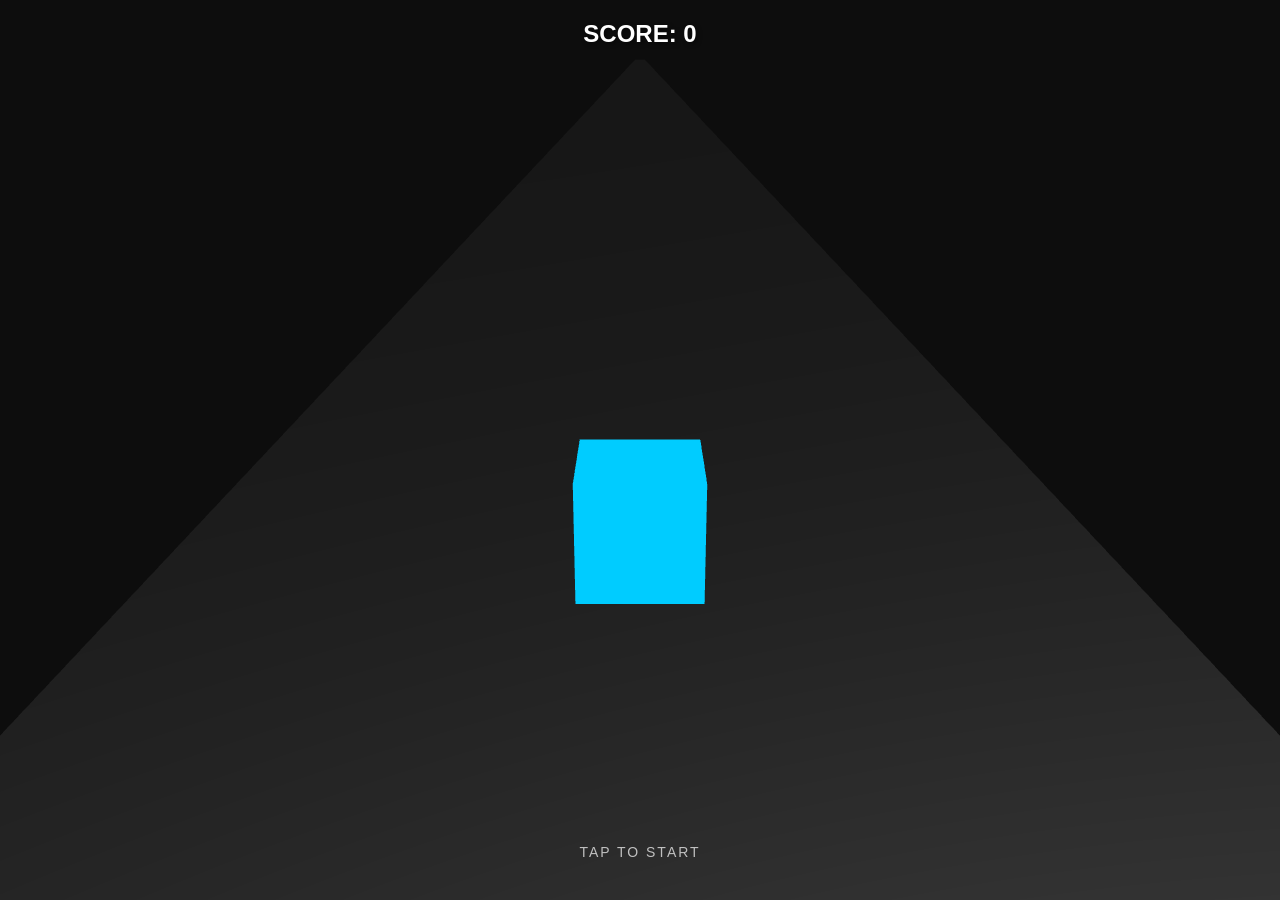
==== commit aa911064: "Release update" ====
--- a/infinite-runner.html
+++ b/infinite-runner.html
@@ -18,27 +18,27 @@
             letter-spacing: 2px;
         }
     </style>
-  <script type="module" crossorigin>(function(){const e=document.createElement("link").relList;if(e&&e.supports&&e.supports("modulepreload"))return;for(const i of document.querySelectorAll('link[rel="modulepreload"]'))s(i);new MutationObserver(i=>{for(const r of i)if(r.type==="childList")for(const a of r.addedNodes)a.tagName==="LINK"&&a.rel==="modulepreload"&&s(a)}).observe(document,{childList:!0,subtree:!0});function t(i){const r={};return i.integrity&&(r.integrity=i.integrity),i.referrerPolicy&&(r.referrerPolicy=i.referrerPolicy),i.crossOrigin==="use-credentials"?r.credentials="include":i.crossOrigin==="anonymous"?r.credentials="omit":r.credentials="same-origin",r}function s(i){if(i.ep)return;i.ep=!0;const r=t(i);fetch(i.href,r)}})();const Gd="GpuTimings",Wd="1.77.0",Hd="f90da0d",$d=["undefined","number","string","boolean"],Xd={"[object Array]":"array","[object Object]":"object","[object Function]":"function","[object Date]":"date","[object RegExp]":"regexp","[object Float32Array]":"float32array"};function jl(o){if(o===null)return"null";const e=typeof o;return $d.includes(e)?e:Xd[Object.prototype.toString.call(o)]}function bo(o,e){for(const t in e){const s=e[t];jl(s)==="object"?o[t]=bo({},s):jl(s)==="array"?o[t]=bo([],s):o[t]=s}return o}class qd{constructor(e,t,s,i,r=!1){this.handler=void 0,this.name=void 0,this.callback=void 0,this.scope=void 0,this._once=void 0,this._removed=!1,this.handler=e,this.name=t,this.callback=s,this.scope=i,this._once=r}off(){this._removed||this.handler.offByHandle(this)}on(e,t,s=this){return this.handler._addCallback(e,t,s,!1)}once(e,t,s=this){return this.handler._addCallback(e,t,s,!0)}set removed(e){e&&(this._removed=!0)}get removed(){return this._removed}}class ae{constructor(){this._callbacks=new Map,this._callbackActive=new Map}initEventHandler(){this._callbacks=new Map,this._callbackActive=new Map}_addCallback(e,t,s,i){if(this._callbacks.has(e)||this._callbacks.set(e,[]),this._callbackActive.has(e)){const a=this._callbackActive.get(e);a&&a===this._callbacks.get(e)&&this._callbackActive.set(e,a.slice())}const r=new qd(this,e,t,s,i);return this._callbacks.get(e).push(r),r}on(e,t,s=this){return this._addCallback(e,t,s,!1)}once(e,t,s=this){return this._addCallback(e,t,s,!0)}off(e,t,s){if(e)this._callbackActive.has(e)&&this._callbackActive.get(e)===this._callbacks.get(e)&&this._callbackActive.set(e,this._callbackActive.get(e).slice());else for(const[i,r]of this._callbackActive)this._callbacks.has(i)&&this._callbacks.get(i)===r&&this._callbackActive.set(i,r.slice());if(e)if(t){const i=this._callbacks.get(e);if(!i)return this;for(let r=0;r<i.length;r++)i[r].callback===t&&(s&&i[r].scope!==s||(i[r].removed=!0,i.splice(r,1),r--));i.length===0&&this._callbacks.delete(e)}else{const i=this._callbacks.get(e);if(i){for(let r=0;r<i.length;r++)i[r].removed=!0;this._callbacks.delete(e)}}else{for(const i of this._callbacks.values())for(let r=0;r<i.length;r++)i[r].removed=!0;this._callbacks.clear()}return this}offByHandle(e){const t=e.name;e.removed=!0,this._callbackActive.has(t)&&this._callbackActive.get(t)===this._callbacks.get(t)&&this._callbackActive.set(t,this._callbackActive.get(t).slice());const s=this._callbacks.get(t);if(!s)return this;const i=s.indexOf(e);return i!==-1&&(s.splice(i,1),s.length===0&&this._callbacks.delete(t)),this}fire(e,t,s,i,r,a,n,l,h){if(!e)return this;const c=this._callbacks.get(e);if(!c)return this;let d;this._callbackActive.has(e)?this._callbackActive.get(e)!==c&&(d=c.slice()):this._callbackActive.set(e,c);for(let u=0;(d||this._callbackActive.get(e))&&u<(d||this._callbackActive.get(e)).length;u++){const f=(d||this._callbackActive.get(e))[u];if(f.callback&&(f.callback.call(f.scope,t,s,i,r,a,n,l,h),f._once)){const p=this._callbacks.get(e),m=p?p.indexOf(f):-1;if(m!==-1){this._callbackActive.get(e)===p&&this._callbackActive.set(e,this._callbackActive.get(e).slice());const g=this._callbacks.get(e);if(!g)continue;g[m].removed=!0,g.splice(m,1),g.length===0&&this._callbacks.delete(e)}}}return d||this._callbackActive.delete(e),this}hasEvent(e){var t;return!!((t=this._callbacks.get(e))!=null&&t.length)}}const Ac={attach(o){const e=Ac;return o._addCallback=e._addCallback,o.on=e.on,o.off=e.off,o.fire=e.fire,o.once=e.once,o.hasEvent=e.hasEvent,ae.prototype.initEventHandler.call(o),o},_addCallback:ae.prototype._addCallback,on:ae.prototype.on,off:ae.prototype.off,fire:ae.prototype.fire,once:ae.prototype.once,hasEvent:ae.prototype.hasEvent},jd={create(){return"xxxxxxxx-xxxx-4xxx-yxxx-xxxxxxxxxxxx".replace(/[xy]/g,o=>{const e=Math.random()*16|0;return(o==="x"?e:e&3|8).toString(16)})}},se={delimiter:"/",join(...o){let e=o[0];for(let t=0;t<o.length-1;t++){const s=o[t],i=o[t+1];if(i[0]===se.delimiter){e=i;continue}s&&i&&s[s.length-1]!==se.delimiter&&i[0]!==se.delimiter?e+=se.delimiter+i:e+=i}return e},normalize(o){const e=o.startsWith(se.delimiter),t=o.endsWith(se.delimiter),s=o.split("/");let i="",r=[];for(let a=0;a<s.length;a++)if(s[a]!==""&&s[a]!=="."){if(s[a]===".."&&r.length>0){r=r.slice(0,r.length-2);continue}a>0&&r.push(se.delimiter),r.push(s[a])}return i=r.join(""),!e&&i[0]===se.delimiter&&(i=i.slice(1)),t&&i[i.length-1]!==se.delimiter&&(i+=se.delimiter),i},split(o){const e=o.lastIndexOf(se.delimiter);return e!==-1?[o.substring(0,e),o.substring(e+1)]:["",o]},getBasename(o){return se.split(o)[1]},getDirectory(o){return se.split(o)[0]},getExtension(o){const e=o.split("?")[0].split(".").pop();return e!==o?`.${e}`:""},isRelativePath(o){return o.charAt(0)!=="/"&&o.match(/:\/\//)===null},extractPath(o){let e="";const t=o.split("/");let s=0;if(t.length>1)if(se.isRelativePath(o))if(t[0]===".")for(s=0;s<t.length-1;++s)e+=s===0?t[s]:`/${t[s]}`;else if(t[0]==="..")for(s=0;s<t.length-1;++s)e+=s===0?t[s]:`/${t[s]}`;else for(e=".",s=0;s<t.length-1;++s)e+=`/${t[s]}`;else for(s=0;s<t.length-1;++s)e+=s===0?t[s]:`/${t[s]}`;return e}},Yd=()=>{let o=!1;try{const e=Object.defineProperty({},"passive",{get:function(){return o=!0,!1}});window.addEventListener("testpassive",null,e),window.removeEventListener("testpassive",null,e)}catch{}return o},Dt=typeof navigator<"u"?navigator.userAgent:"",Eo=typeof window<"u"?"browser":typeof global<"u"?"node":"worker",Yl=/android/i.test(Dt)?"android":/ip(?:[ao]d|hone)/i.test(Dt)?"ios":/windows/i.test(Dt)?"windows":/mac os/i.test(Dt)?"osx":/linux/i.test(Dt)?"linux":/cros/i.test(Dt)?"cros":null,Kd=Eo!=="browser"?null:/Chrome\/|Chromium\/|Edg.*\//.test(Dt)?"chrome":/Safari\//.test(Dt)?"safari":/Firefox\//.test(Dt)?"firefox":"other";Yd();const Ae={name:Yl,browser:Eo==="browser",worker:Eo==="worker",android:Yl==="android",browserName:Kd},Zd=o=>{const e={};let t=e;return()=>(t===e&&(t=o()),t)};class Le{static loadScript(e,t){const s=document.createElement("script");s.setAttribute("src",e),s.onload=()=>{t(null)},s.onerror=()=>{t(`Failed to load script='${e}'`)},document.body.appendChild(s)}static loadWasm(e,t,s){const i=Le.wasmSupported()&&t.glueUrl&&t.wasmUrl?t.glueUrl:t.fallbackUrl;i?Le.loadScript(i,r=>{if(r)s(r,null);else{const a=window[e];window[e]=void 0,a({locateFile:()=>t.wasmUrl,onAbort:()=>{s("wasm module aborted.")}}).then(n=>{s(null,n)})}}):s("No supported wasm modules found.",null)}static getModule(e){return Le.modules.hasOwnProperty(e)||(Le.modules[e]={config:null,initializing:!1,instance:null,callbacks:[]}),Le.modules[e]}static initialize(e,t){if(t.initializing)return;const s=t.config;(s.glueUrl||s.wasmUrl||s.fallbackUrl)&&(t.initializing=!0,Le.loadWasm(e,s,(i,r)=>{i?s.errorHandler?s.errorHandler(i):console.error(`failed to initialize module=${e} error=${i}`):(t.instance=r,t.callbacks.forEach(a=>{a(r)}))}))}}Le.modules={};Le.wasmSupported=Zd(()=>{try{if(typeof WebAssembly=="object"&&typeof WebAssembly.instantiate=="function"){const o=new WebAssembly.Module(Uint8Array.of(0,97,115,109,1,0,0,0));if(o instanceof WebAssembly.Module)return new WebAssembly.Instance(o)instanceof WebAssembly.Instance}}catch{}return!1});class Qd{static setConfig(e,t){const s=Le.getModule(e);s.config=t,s.callbacks.length>0&&Le.initialize(e,s)}static getConfig(e){var t;return(t=Le.modules)==null||(t=t[e])==null?void 0:t.config}static getInstance(e,t){const s=Le.getModule(e);s.instance?t(s.instance):(s.callbacks.push(t),s.config&&Le.initialize(e,s))}}class Pc{constructor(e){this.arraybuffer=void 0,this.dataView=void 0,this.offset=0,this.arraybuffer=e,this.dataView=new DataView(e)}get remainingBytes(){return this.dataView.byteLength-this.offset}reset(e=0){this.offset=e}skip(e){this.offset+=e}align(e){this.offset=this.offset+e-1&~(e-1)}_inc(e){return this.offset+=e,this.offset-e}readChar(){return String.fromCharCode(this.dataView.getUint8(this.offset++))}readChars(e){let t="";for(let s=0;s<e;++s)t+=this.readChar();return t}readU8(){return this.dataView.getUint8(this.offset++)}readU16(){return this.dataView.getUint16(this._inc(2),!0)}readU32(){return this.dataView.getUint32(this._inc(4),!0)}readU64(){return this.readU32()+2**32*this.readU32()}readU32be(){return this.dataView.getUint32(this._inc(4),!1)}readArray(e){for(let t=0;t<e.length;++t)e[t]=this.readU8()}readLine(){const e=this.dataView;let t="";for(;!(this.offset>=e.byteLength);){const s=String.fromCharCode(this.readU8());if(s===`
-`)break;t+=s}return t}}class xr extends ae{constructor(e){super(),this._index={},this._list=[],this._parent=e}add(...e){let t=!1;const s=this._processArguments(e,!0);if(!s.length)return t;for(let i=0;i<s.length;i++)this._index[s[i]]||(t=!0,this._index[s[i]]=!0,this._list.push(s[i]),this.fire("add",s[i],this._parent));return t&&this.fire("change",this._parent),t}remove(...e){let t=!1;if(!this._list.length)return t;const s=this._processArguments(e,!0);if(!s.length)return t;for(let i=0;i<s.length;i++)this._index[s[i]]&&(t=!0,delete this._index[s[i]],this._list.splice(this._list.indexOf(s[i]),1),this.fire("remove",s[i],this._parent));return t&&this.fire("change",this._parent),t}clear(){if(!this._list.length)return;const e=this._list.slice(0);this._list=[],this._index={};for(let t=0;t<e.length;t++)this.fire("remove",e[t],this._parent);this.fire("change",this._parent)}has(...e){return this._list.length?this._has(this._processArguments(e)):!1}_has(e){if(!this._list.length||!e.length)return!1;for(let t=0;t<e.length;t++)if(e[t].length===1){if(this._index[e[t][0]])return!0}else{let s=!0;for(let i=0;i<e[t].length;i++)if(!this._index[e[t][i]]){s=!1;break}if(s)return!0}return!1}list(){return this._list.slice(0)}_processArguments(e,t){const s=[];let i=[];if(!e||!e.length)return s;for(let r=0;r<e.length;r++)if(e[r]instanceof Array){t||(i=[]);for(let a=0;a<e[r].length;a++)typeof e[r][a]=="string"&&(t?s.push(e[r][a]):i.push(e[r][a]));!t&&i.length&&s.push(i)}else typeof e[r]=="string"&&(t?s.push(e[r]):s.push([e[r]]));return s}get size(){return this._list.length}}xr.EVENT_ADD="add";xr.EVENT_REMOVE="remove";xr.EVENT_CHANGE="change";const Sa=typeof window<"u"&&window.performance&&window.performance.now?performance.now.bind(performance):Date.now,Jd=/^(([^:/?#]+):)?(\/\/([^/?#]*))?([^?#]*)(\?([^#]*))?(#(.*))?/;class In{constructor(e){this.scheme=void 0,this.authority=void 0,this.path=void 0,this.query=void 0,this.fragment=void 0;const t=e.match(Jd);this.scheme=t[2],this.authority=t[4],this.path=t[5],this.query=t[7],this.fragment=t[9]}toString(){let e="";return this.scheme&&(e+=`${this.scheme}:`),this.authority&&(e+=`//${this.authority}`),e+=this.path,this.query&&(e+=`?${this.query}`),this.fragment&&(e+=`#${this.fragment}`),e}getQuery(){const e={};if(this.query){const t=decodeURIComponent(this.query).split("&");for(const s of t){const i=s.split("=");e[i[0]]=i[1]}}return e}setQuery(e){let t="";for(const s in e)e.hasOwnProperty(s)&&(t!==""&&(t+="&"),t+=`${encodeURIComponent(s)}=${encodeURIComponent(e[s])}`);this.query=t}}class Sr{static set(e,t=!0){}static get(e){return Sr._traceChannels.has(e)}}Sr._traceChannels=new Set;Sr.stack=!1;const I={DEG_TO_RAD:Math.PI/180,RAD_TO_DEG:180/Math.PI,clamp(o,e,t){return o>=t?t:o<=e?e:o},intToBytes24(o){const e=o>>16&255,t=o>>8&255,s=o&255;return[e,t,s]},intToBytes32(o){const e=o>>24&255,t=o>>16&255,s=o>>8&255,i=o&255;return[e,t,s,i]},bytesToInt24(o,e,t){return o.length&&(t=o[2],e=o[1],o=o[0]),o<<16|e<<8|t},bytesToInt32(o,e,t,s){return o.length&&(s=o[3],t=o[2],e=o[1],o=o[0]),(o<<24|e<<16|t<<8|s)>>>0},lerp(o,e,t){return o+(e-o)*I.clamp(t,0,1)},lerpAngle(o,e,t){return e-o>180&&(e-=360),e-o<-180&&(e+=360),I.lerp(o,e,I.clamp(t,0,1))},powerOfTwo(o){return o!==0&&!(o&o-1)},nextPowerOfTwo(o){return o--,o|=o>>1,o|=o>>2,o|=o>>4,o|=o>>8,o|=o>>16,o++,o},nearestPowerOfTwo(o){return Math.pow(2,Math.round(Math.log(o)/Math.log(2)))},random(o,e){const t=e-o;return Math.random()*t+o},smoothstep(o,e,t){return t<=o?0:t>=e?1:(t=(t-o)/(e-o),t*t*(3-2*t))},smootherstep(o,e,t){return t<=o?0:t>=e?1:(t=(t-o)/(e-o),t*t*t*(t*(t*6-15)+10))},roundUp(o,e){return e===0?o:Math.ceil(o/e)*e},between(o,e,t,s){const i=Math.min(e,t),r=Math.max(e,t);return s?o>=i&&o<=r:o>i&&o<r}};var Ct;class V{constructor(e=0,t=0,s=0,i=1){this.r=void 0,this.g=void 0,this.b=void 0,this.a=void 0;const r=e.length;r===3||r===4?(this.r=e[0],this.g=e[1],this.b=e[2],this.a=e[3]!==void 0?e[3]:1):(this.r=e,this.g=t,this.b=s,this.a=i)}clone(){const e=this.constructor;return new e(this.r,this.g,this.b,this.a)}copy(e){return this.r=e.r,this.g=e.g,this.b=e.b,this.a=e.a,this}equals(e){return this.r===e.r&&this.g===e.g&&this.b===e.b&&this.a===e.a}set(e,t,s,i=1){return this.r=e,this.g=t,this.b=s,this.a=i,this}lerp(e,t,s){return this.r=e.r+s*(t.r-e.r),this.g=e.g+s*(t.g-e.g),this.b=e.b+s*(t.b-e.b),this.a=e.a+s*(t.a-e.a),this}fromString(e){const t=parseInt(e.replace("#","0x"),16);let s;return e.length>7?s=I.intToBytes32(t):(s=I.intToBytes24(t),s[3]=255),this.set(s[0]/255,s[1]/255,s[2]/255,s[3]/255),this}fromArray(e,t=0){var s,i,r,a;return this.r=(s=e[t])!=null?s:this.r,this.g=(i=e[t+1])!=null?i:this.g,this.b=(r=e[t+2])!=null?r:this.b,this.a=(a=e[t+3])!=null?a:this.a,this}toString(e){let t=`#${(16777216+(Math.round(this.r*255)<<16)+(Math.round(this.g*255)<<8)+Math.round(this.b*255)).toString(16).slice(1)}`;if(e===!0){const s=Math.round(this.a*255).toString(16);this.a<16/255?t+=`0${s}`:t+=s}return t}toArray(e=[],t=0,s=!0){return e[t]=this.r,e[t+1]=this.g,e[t+2]=this.b,s&&(e[t+3]=this.a),e}}Ct=V;V.BLACK=Object.freeze(new Ct(0,0,0,1));V.BLUE=Object.freeze(new Ct(0,0,1,1));V.CYAN=Object.freeze(new Ct(0,1,1,1));V.GRAY=Object.freeze(new Ct(.5,.5,.5,1));V.GREEN=Object.freeze(new Ct(0,1,0,1));V.MAGENTA=Object.freeze(new Ct(1,0,1,1));V.RED=Object.freeze(new Ct(1,0,0,1));V.WHITE=Object.freeze(new Ct(1,1,1,1));V.YELLOW=Object.freeze(new Ct(1,1,0,1));const Bn=1/255,Rc=new Float32Array(1),eu=new Int32Array(Rc.buffer);class le{static float2Half(e){Rc[0]=e;const t=eu[0];let s=t>>16&32768,i=t>>12&2047;const r=t>>23&255;return r<103?s:r>142?(s|=31744,s|=(r===255?0:1)&&t&8388607,s):r<113?(i|=2048,s|=(i>>114-r)+(i>>113-r&1),s):(s|=r-112<<10|i>>1,s+=i&1,s)}static float2Bytes(e,t,s,i){const r=255*e%1;if(t[s+0]=Math.round((e%1-Bn*r)*255),i>1){const a=65025*e%1;if(t[s+1]=Math.round((r-Bn*a)*255),i>2){const n=16581375*e%1;t[s+2]=Math.round((a-Bn*n)*255),i>3&&(t[s+3]=Math.round(n*255))}}}static float2BytesRange(e,t,s,i,r,a){e=I.clamp((e-i)/(r-i),0,1),le.float2Bytes(e,t,s,a)}static float2MantissaExponent(e,t,s,i){const r=Math.floor(Math.log2(Math.abs(e)))+1;e/=Math.pow(2,r),le.float2BytesRange(e,t,s,-1,1,i-1),t[s+i-1]=Math.round(r+127)}}var Gt;class b{constructor(e=0,t=0,s=0){this.x=void 0,this.y=void 0,this.z=void 0,e.length===3?(this.x=e[0],this.y=e[1],this.z=e[2]):(this.x=e,this.y=t,this.z=s)}add(e){return this.x+=e.x,this.y+=e.y,this.z+=e.z,this}add2(e,t){return this.x=e.x+t.x,this.y=e.y+t.y,this.z=e.z+t.z,this}addScalar(e){return this.x+=e,this.y+=e,this.z+=e,this}addScaled(e,t){return this.x+=e.x*t,this.y+=e.y*t,this.z+=e.z*t,this}clone(){const e=this.constructor;return new e(this.x,this.y,this.z)}copy(e){return this.x=e.x,this.y=e.y,this.z=e.z,this}cross(e,t){const s=e.x,i=e.y,r=e.z,a=t.x,n=t.y,l=t.z;return this.x=i*l-n*r,this.y=r*a-l*s,this.z=s*n-a*i,this}distance(e){const t=this.x-e.x,s=this.y-e.y,i=this.z-e.z;return Math.sqrt(t*t+s*s+i*i)}div(e){return this.x/=e.x,this.y/=e.y,this.z/=e.z,this}div2(e,t){return this.x=e.x/t.x,this.y=e.y/t.y,this.z=e.z/t.z,this}divScalar(e){return this.x/=e,this.y/=e,this.z/=e,this}dot(e){return this.x*e.x+this.y*e.y+this.z*e.z}equals(e){return this.x===e.x&&this.y===e.y&&this.z===e.z}equalsApprox(e,t=1e-6){return Math.abs(this.x-e.x)<t&&Math.abs(this.y-e.y)<t&&Math.abs(this.z-e.z)<t}length(){return Math.sqrt(this.x*this.x+this.y*this.y+this.z*this.z)}lengthSq(){return this.x*this.x+this.y*this.y+this.z*this.z}lerp(e,t,s){return this.x=e.x+s*(t.x-e.x),this.y=e.y+s*(t.y-e.y),this.z=e.z+s*(t.z-e.z),this}mul(e){return this.x*=e.x,this.y*=e.y,this.z*=e.z,this}mul2(e,t){return this.x=e.x*t.x,this.y=e.y*t.y,this.z=e.z*t.z,this}mulScalar(e){return this.x*=e,this.y*=e,this.z*=e,this}normalize(e=this){const t=e.x*e.x+e.y*e.y+e.z*e.z;if(t>0){const s=1/Math.sqrt(t);this.x=e.x*s,this.y=e.y*s,this.z=e.z*s}return this}floor(e=this){return this.x=Math.floor(e.x),this.y=Math.floor(e.y),this.z=Math.floor(e.z),this}ceil(e=this){return this.x=Math.ceil(e.x),this.y=Math.ceil(e.y),this.z=Math.ceil(e.z),this}round(e=this){return this.x=Math.round(e.x),this.y=Math.round(e.y),this.z=Math.round(e.z),this}min(e){return e.x<this.x&&(this.x=e.x),e.y<this.y&&(this.y=e.y),e.z<this.z&&(this.z=e.z),this}max(e){return e.x>this.x&&(this.x=e.x),e.y>this.y&&(this.y=e.y),e.z>this.z&&(this.z=e.z),this}project(e){const t=this.x*e.x+this.y*e.y+this.z*e.z,s=e.x*e.x+e.y*e.y+e.z*e.z,i=t/s;return this.x=e.x*i,this.y=e.y*i,this.z=e.z*i,this}set(e,t,s){return this.x=e,this.y=t,this.z=s,this}sub(e){return this.x-=e.x,this.y-=e.y,this.z-=e.z,this}sub2(e,t){return this.x=e.x-t.x,this.y=e.y-t.y,this.z=e.z-t.z,this}subScalar(e){return this.x-=e,this.y-=e,this.z-=e,this}fromArray(e,t=0){var s,i,r;return this.x=(s=e[t])!=null?s:this.x,this.y=(i=e[t+1])!=null?i:this.y,this.z=(r=e[t+2])!=null?r:this.z,this}toString(){return`[${this.x}, ${this.y}, ${this.z}]`}toArray(e=[],t=0){return e[t]=this.x,e[t+1]=this.y,e[t+2]=this.z,e}}Gt=b;b.ZERO=Object.freeze(new Gt(0,0,0));b.ONE=Object.freeze(new Gt(1,1,1));b.UP=Object.freeze(new Gt(0,1,0));b.DOWN=Object.freeze(new Gt(0,-1,0));b.RIGHT=Object.freeze(new Gt(1,0,0));b.LEFT=Object.freeze(new Gt(-1,0,0));b.FORWARD=Object.freeze(new Gt(0,0,-1));b.BACK=Object.freeze(new Gt(0,0,1));var Qo;class xi{constructor(){this.data=new Float32Array(9),this.data[0]=this.data[4]=this.data[8]=1}clone(){const e=this.constructor;return new e().copy(this)}copy(e){const t=e.data,s=this.data;return s[0]=t[0],s[1]=t[1],s[2]=t[2],s[3]=t[3],s[4]=t[4],s[5]=t[5],s[6]=t[6],s[7]=t[7],s[8]=t[8],this}set(e){const t=this.data;return t[0]=e[0],t[1]=e[1],t[2]=e[2],t[3]=e[3],t[4]=e[4],t[5]=e[5],t[6]=e[6],t[7]=e[7],t[8]=e[8],this}getX(e=new b){return e.set(this.data[0],this.data[1],this.data[2])}getY(e=new b){return e.set(this.data[3],this.data[4],this.data[5])}getZ(e=new b){return e.set(this.data[6],this.data[7],this.data[8])}equals(e){const t=this.data,s=e.data;return t[0]===s[0]&&t[1]===s[1]&&t[2]===s[2]&&t[3]===s[3]&&t[4]===s[4]&&t[5]===s[5]&&t[6]===s[6]&&t[7]===s[7]&&t[8]===s[8]}isIdentity(){const e=this.data;return e[0]===1&&e[1]===0&&e[2]===0&&e[3]===0&&e[4]===1&&e[5]===0&&e[6]===0&&e[7]===0&&e[8]===1}setIdentity(){const e=this.data;return e[0]=1,e[1]=0,e[2]=0,e[3]=0,e[4]=1,e[5]=0,e[6]=0,e[7]=0,e[8]=1,this}toString(){return`[${this.data.join(", ")}]`}transpose(e=this){const t=e.data,s=this.data;if(t===s){let i;i=t[1],s[1]=t[3],s[3]=i,i=t[2],s[2]=t[6],s[6]=i,i=t[5],s[5]=t[7],s[7]=i}else s[0]=t[0],s[1]=t[3],s[2]=t[6],s[3]=t[1],s[4]=t[4],s[5]=t[7],s[6]=t[2],s[7]=t[5],s[8]=t[8];return this}setFromMat4(e){const t=e.data,s=this.data;return s[0]=t[0],s[1]=t[1],s[2]=t[2],s[3]=t[4],s[4]=t[5],s[5]=t[6],s[6]=t[8],s[7]=t[9],s[8]=t[10],this}setFromQuat(e){const t=e.x,s=e.y,i=e.z,r=e.w,a=t+t,n=s+s,l=i+i,h=t*a,c=t*n,d=t*l,u=s*n,f=s*l,p=i*l,m=r*a,g=r*n,S=r*l,T=this.data;return T[0]=1-(u+p),T[1]=c+S,T[2]=d-g,T[3]=c-S,T[4]=1-(h+p),T[5]=f+m,T[6]=d+g,T[7]=f-m,T[8]=1-(h+u),this}invertMat4(e){const t=e.data,s=t[0],i=t[1],r=t[2],a=t[4],n=t[5],l=t[6],h=t[8],c=t[9],d=t[10],u=d*n-l*c,f=-d*i+r*c,p=l*i-r*n,m=-d*a+l*h,g=d*s-r*h,S=-l*s+r*a,T=c*a-n*h,w=-c*s+i*h,_=n*s-i*a,x=s*u+i*m+r*T;if(x===0)this.setIdentity();else{const v=1/x,y=this.data;y[0]=u*v,y[1]=f*v,y[2]=p*v,y[3]=m*v,y[4]=g*v,y[5]=S*v,y[6]=T*v,y[7]=w*v,y[8]=_*v}return this}transformVector(e,t=new b){const s=this.data,{x:i,y:r,z:a}=e;return t.x=i*s[0]+r*s[3]+a*s[6],t.y=i*s[1]+r*s[4]+a*s[7],t.z=i*s[2]+r*s[5]+a*s[8],t}}Qo=xi;xi.IDENTITY=Object.freeze(new Qo);xi.ZERO=Object.freeze(new Qo().set([0,0,0,0,0,0,0,0,0]));var Fs;class z{constructor(e=0,t=0){this.x=void 0,this.y=void 0,e.length===2?(this.x=e[0],this.y=e[1]):(this.x=e,this.y=t)}add(e){return this.x+=e.x,this.y+=e.y,this}add2(e,t){return this.x=e.x+t.x,this.y=e.y+t.y,this}addScalar(e){return this.x+=e,this.y+=e,this}addScaled(e,t){return this.x+=e.x*t,this.y+=e.y*t,this}clone(){const e=this.constructor;return new e(this.x,this.y)}copy(e){return this.x=e.x,this.y=e.y,this}cross(e){return this.x*e.y-this.y*e.x}distance(e){const t=this.x-e.x,s=this.y-e.y;return Math.sqrt(t*t+s*s)}div(e){return this.x/=e.x,this.y/=e.y,this}div2(e,t){return this.x=e.x/t.x,this.y=e.y/t.y,this}divScalar(e){return this.x/=e,this.y/=e,this}dot(e){return this.x*e.x+this.y*e.y}equals(e){return this.x===e.x&&this.y===e.y}equalsApprox(e,t=1e-6){return Math.abs(this.x-e.x)<t&&Math.abs(this.y-e.y)<t}length(){return Math.sqrt(this.x*this.x+this.y*this.y)}lengthSq(){return this.x*this.x+this.y*this.y}lerp(e,t,s){return this.x=e.x+s*(t.x-e.x),this.y=e.y+s*(t.y-e.y),this}mul(e){return this.x*=e.x,this.y*=e.y,this}mul2(e,t){return this.x=e.x*t.x,this.y=e.y*t.y,this}mulScalar(e){return this.x*=e,this.y*=e,this}normalize(e=this){const t=e.x*e.x+e.y*e.y;if(t>0){const s=1/Math.sqrt(t);this.x=e.x*s,this.y=e.y*s}return this}rotate(e){const t=Math.atan2(this.x,this.y)+e*I.DEG_TO_RAD,s=Math.sqrt(this.x*this.x+this.y*this.y);return this.x=Math.sin(t)*s,this.y=Math.cos(t)*s,this}angle(){return Math.atan2(this.x,this.y)*I.RAD_TO_DEG}angleTo(e){return Math.atan2(this.x*e.y+this.y*e.x,this.x*e.x+this.y*e.y)*I.RAD_TO_DEG}floor(e=this){return this.x=Math.floor(e.x),this.y=Math.floor(e.y),this}ceil(e=this){return this.x=Math.ceil(e.x),this.y=Math.ceil(e.y),this}round(e=this){return this.x=Math.round(e.x),this.y=Math.round(e.y),this}min(e){return e.x<this.x&&(this.x=e.x),e.y<this.y&&(this.y=e.y),this}max(e){return e.x>this.x&&(this.x=e.x),e.y>this.y&&(this.y=e.y),this}set(e,t){return this.x=e,this.y=t,this}sub(e){return this.x-=e.x,this.y-=e.y,this}sub2(e,t){return this.x=e.x-t.x,this.y=e.y-t.y,this}subScalar(e){return this.x-=e,this.y-=e,this}fromArray(e,t=0){var s,i;return this.x=(s=e[t])!=null?s:this.x,this.y=(i=e[t+1])!=null?i:this.y,this}toString(){return`[${this.x}, ${this.y}]`}toArray(e=[],t=0){return e[t]=this.x,e[t+1]=this.y,e}static angleRad(e,t){return Math.atan2(e.x*t.y-e.y*t.x,e.x*t.x+e.y*t.y)}}Fs=z;z.ZERO=Object.freeze(new Fs(0,0));z.ONE=Object.freeze(new Fs(1,1));z.UP=Object.freeze(new Fs(0,1));z.DOWN=Object.freeze(new Fs(0,-1));z.RIGHT=Object.freeze(new Fs(1,0));z.LEFT=Object.freeze(new Fs(-1,0));var Jo;class G{constructor(e=0,t=0,s=0,i=0){this.x=void 0,this.y=void 0,this.z=void 0,this.w=void 0,e.length===4?(this.x=e[0],this.y=e[1],this.z=e[2],this.w=e[3]):(this.x=e,this.y=t,this.z=s,this.w=i)}add(e){return this.x+=e.x,this.y+=e.y,this.z+=e.z,this.w+=e.w,this}add2(e,t){return this.x=e.x+t.x,this.y=e.y+t.y,this.z=e.z+t.z,this.w=e.w+t.w,this}addScalar(e){return this.x+=e,this.y+=e,this.z+=e,this.w+=e,this}addScaled(e,t){return this.x+=e.x*t,this.y+=e.y*t,this.z+=e.z*t,this.w+=e.w*t,this}clone(){const e=this.constructor;return new e(this.x,this.y,this.z,this.w)}copy(e){return this.x=e.x,this.y=e.y,this.z=e.z,this.w=e.w,this}div(e){return this.x/=e.x,this.y/=e.y,this.z/=e.z,this.w/=e.w,this}div2(e,t){return this.x=e.x/t.x,this.y=e.y/t.y,this.z=e.z/t.z,this.w=e.w/t.w,this}divScalar(e){return this.x/=e,this.y/=e,this.z/=e,this.w/=e,this}dot(e){return this.x*e.x+this.y*e.y+this.z*e.z+this.w*e.w}equals(e){return this.x===e.x&&this.y===e.y&&this.z===e.z&&this.w===e.w}equalsApprox(e,t=1e-6){return Math.abs(this.x-e.x)<t&&Math.abs(this.y-e.y)<t&&Math.abs(this.z-e.z)<t&&Math.abs(this.w-e.w)<t}length(){return Math.sqrt(this.x*this.x+this.y*this.y+this.z*this.z+this.w*this.w)}lengthSq(){return this.x*this.x+this.y*this.y+this.z*this.z+this.w*this.w}lerp(e,t,s){return this.x=e.x+s*(t.x-e.x),this.y=e.y+s*(t.y-e.y),this.z=e.z+s*(t.z-e.z),this.w=e.w+s*(t.w-e.w),this}mul(e){return this.x*=e.x,this.y*=e.y,this.z*=e.z,this.w*=e.w,this}mul2(e,t){return this.x=e.x*t.x,this.y=e.y*t.y,this.z=e.z*t.z,this.w=e.w*t.w,this}mulScalar(e){return this.x*=e,this.y*=e,this.z*=e,this.w*=e,this}normalize(e=this){const t=e.x*e.x+e.y*e.y+e.z*e.z+e.w*e.w;if(t>0){const s=1/Math.sqrt(t);this.x=e.x*s,this.y=e.y*s,this.z=e.z*s,this.w=e.w*s}return this}floor(e=this){return this.x=Math.floor(e.x),this.y=Math.floor(e.y),this.z=Math.floor(e.z),this.w=Math.floor(e.w),this}ceil(e=this){return this.x=Math.ceil(e.x),this.y=Math.ceil(e.y),this.z=Math.ceil(e.z),this.w=Math.ceil(e.w),this}round(e=this){return this.x=Math.round(e.x),this.y=Math.round(e.y),this.z=Math.round(e.z),this.w=Math.round(e.w),this}min(e){return e.x<this.x&&(this.x=e.x),e.y<this.y&&(this.y=e.y),e.z<this.z&&(this.z=e.z),e.w<this.w&&(this.w=e.w),this}max(e){return e.x>this.x&&(this.x=e.x),e.y>this.y&&(this.y=e.y),e.z>this.z&&(this.z=e.z),e.w>this.w&&(this.w=e.w),this}set(e,t,s,i){return this.x=e,this.y=t,this.z=s,this.w=i,this}sub(e){return this.x-=e.x,this.y-=e.y,this.z-=e.z,this.w-=e.w,this}sub2(e,t){return this.x=e.x-t.x,this.y=e.y-t.y,this.z=e.z-t.z,this.w=e.w-t.w,this}subScalar(e){return this.x-=e,this.y-=e,this.z-=e,this.w-=e,this}fromArray(e,t=0){var s,i,r,a;return this.x=(s=e[t])!=null?s:this.x,this.y=(i=e[t+1])!=null?i:this.y,this.z=(r=e[t+2])!=null?r:this.z,this.w=(a=e[t+3])!=null?a:this.w,this}toString(){return`[${this.x}, ${this.y}, ${this.z}, ${this.w}]`}toArray(e=[],t=0){return e[t]=this.x,e[t+1]=this.y,e[t+2]=this.z,e[t+3]=this.w,e}}Jo=G;G.ZERO=Object.freeze(new Jo(0,0,0,0));G.ONE=Object.freeze(new Jo(1,1,1,1));var el;const Mi=new z,Je=new b,mt=new b,gt=new b,$r=new b;class k{constructor(){this.data=new Float32Array(16),this.data[0]=this.data[5]=this.data[10]=this.data[15]=1}static _getPerspectiveHalfSize(e,t,s,i,r){r?(e.x=i*Math.tan(t*Math.PI/360),e.y=e.x/s):(e.y=i*Math.tan(t*Math.PI/360),e.x=e.y*s)}add2(e,t){const s=e.data,i=t.data,r=this.data;return r[0]=s[0]+i[0],r[1]=s[1]+i[1],r[2]=s[2]+i[2],r[3]=s[3]+i[3],r[4]=s[4]+i[4],r[5]=s[5]+i[5],r[6]=s[6]+i[6],r[7]=s[7]+i[7],r[8]=s[8]+i[8],r[9]=s[9]+i[9],r[10]=s[10]+i[10],r[11]=s[11]+i[11],r[12]=s[12]+i[12],r[13]=s[13]+i[13],r[14]=s[14]+i[14],r[15]=s[15]+i[15],this}add(e){return this.add2(this,e)}clone(){const e=this.constructor;return new e().copy(this)}copy(e){const t=e.data,s=this.data;return s[0]=t[0],s[1]=t[1],s[2]=t[2],s[3]=t[3],s[4]=t[4],s[5]=t[5],s[6]=t[6],s[7]=t[7],s[8]=t[8],s[9]=t[9],s[10]=t[10],s[11]=t[11],s[12]=t[12],s[13]=t[13],s[14]=t[14],s[15]=t[15],this}equals(e){const t=this.data,s=e.data;return t[0]===s[0]&&t[1]===s[1]&&t[2]===s[2]&&t[3]===s[3]&&t[4]===s[4]&&t[5]===s[5]&&t[6]===s[6]&&t[7]===s[7]&&t[8]===s[8]&&t[9]===s[9]&&t[10]===s[10]&&t[11]===s[11]&&t[12]===s[12]&&t[13]===s[13]&&t[14]===s[14]&&t[15]===s[15]}isIdentity(){const e=this.data;return e[0]===1&&e[1]===0&&e[2]===0&&e[3]===0&&e[4]===0&&e[5]===1&&e[6]===0&&e[7]===0&&e[8]===0&&e[9]===0&&e[10]===1&&e[11]===0&&e[12]===0&&e[13]===0&&e[14]===0&&e[15]===1}mul2(e,t){const s=e.data,i=t.data,r=this.data,a=s[0],n=s[1],l=s[2],h=s[3],c=s[4],d=s[5],u=s[6],f=s[7],p=s[8],m=s[9],g=s[10],S=s[11],T=s[12],w=s[13],_=s[14],x=s[15];let v,y,C,A;return v=i[0],y=i[1],C=i[2],A=i[3],r[0]=a*v+c*y+p*C+T*A,r[1]=n*v+d*y+m*C+w*A,r[2]=l*v+u*y+g*C+_*A,r[3]=h*v+f*y+S*C+x*A,v=i[4],y=i[5],C=i[6],A=i[7],r[4]=a*v+c*y+p*C+T*A,r[5]=n*v+d*y+m*C+w*A,r[6]=l*v+u*y+g*C+_*A,r[7]=h*v+f*y+S*C+x*A,v=i[8],y=i[9],C=i[10],A=i[11],r[8]=a*v+c*y+p*C+T*A,r[9]=n*v+d*y+m*C+w*A,r[10]=l*v+u*y+g*C+_*A,r[11]=h*v+f*y+S*C+x*A,v=i[12],y=i[13],C=i[14],A=i[15],r[12]=a*v+c*y+p*C+T*A,r[13]=n*v+d*y+m*C+w*A,r[14]=l*v+u*y+g*C+_*A,r[15]=h*v+f*y+S*C+x*A,this}mulAffine2(e,t){const s=e.data,i=t.data,r=this.data,a=s[0],n=s[1],l=s[2],h=s[4],c=s[5],d=s[6],u=s[8],f=s[9],p=s[10],m=s[12],g=s[13],S=s[14];let T,w,_;return T=i[0],w=i[1],_=i[2],r[0]=a*T+h*w+u*_,r[1]=n*T+c*w+f*_,r[2]=l*T+d*w+p*_,r[3]=0,T=i[4],w=i[5],_=i[6],r[4]=a*T+h*w+u*_,r[5]=n*T+c*w+f*_,r[6]=l*T+d*w+p*_,r[7]=0,T=i[8],w=i[9],_=i[10],r[8]=a*T+h*w+u*_,r[9]=n*T+c*w+f*_,r[10]=l*T+d*w+p*_,r[11]=0,T=i[12],w=i[13],_=i[14],r[12]=a*T+h*w+u*_+m,r[13]=n*T+c*w+f*_+g,r[14]=l*T+d*w+p*_+S,r[15]=1,this}mul(e){return this.mul2(this,e)}transformPoint(e,t=new b){const s=this.data,{x:i,y:r,z:a}=e;return t.x=i*s[0]+r*s[4]+a*s[8]+s[12],t.y=i*s[1]+r*s[5]+a*s[9]+s[13],t.z=i*s[2]+r*s[6]+a*s[10]+s[14],t}transformVector(e,t=new b){const s=this.data,{x:i,y:r,z:a}=e;return t.x=i*s[0]+r*s[4]+a*s[8],t.y=i*s[1]+r*s[5]+a*s[9],t.z=i*s[2]+r*s[6]+a*s[10],t}transformVec4(e,t=new G){const s=this.data,{x:i,y:r,z:a,w:n}=e;return t.x=i*s[0]+r*s[4]+a*s[8]+n*s[12],t.y=i*s[1]+r*s[5]+a*s[9]+n*s[13],t.z=i*s[2]+r*s[6]+a*s[10]+n*s[14],t.w=i*s[3]+r*s[7]+a*s[11]+n*s[15],t}setLookAt(e,t,s){gt.sub2(e,t).normalize(),mt.copy(s).normalize(),Je.cross(mt,gt).normalize(),mt.cross(gt,Je);const i=this.data;return i[0]=Je.x,i[1]=Je.y,i[2]=Je.z,i[3]=0,i[4]=mt.x,i[5]=mt.y,i[6]=mt.z,i[7]=0,i[8]=gt.x,i[9]=gt.y,i[10]=gt.z,i[11]=0,i[12]=e.x,i[13]=e.y,i[14]=e.z,i[15]=1,this}setFrustum(e,t,s,i,r,a){const n=2*r,l=t-e,h=i-s,c=a-r,d=this.data;return d[0]=n/l,d[1]=0,d[2]=0,d[3]=0,d[4]=0,d[5]=n/h,d[6]=0,d[7]=0,d[8]=(t+e)/l,d[9]=(i+s)/h,d[10]=(-a-r)/c,d[11]=-1,d[12]=0,d[13]=0,d[14]=-n*a/c,d[15]=0,this}setPerspective(e,t,s,i,r){return k._getPerspectiveHalfSize(Mi,e,t,s,r),this.setFrustum(-Mi.x,Mi.x,-Mi.y,Mi.y,s,i)}setOrtho(e,t,s,i,r,a){const n=this.data;return n[0]=2/(t-e),n[1]=0,n[2]=0,n[3]=0,n[4]=0,n[5]=2/(i-s),n[6]=0,n[7]=0,n[8]=0,n[9]=0,n[10]=-2/(a-r),n[11]=0,n[12]=-(t+e)/(t-e),n[13]=-(i+s)/(i-s),n[14]=-(a+r)/(a-r),n[15]=1,this}setFromAxisAngle(e,t){t*=I.DEG_TO_RAD;const{x:s,y:i,z:r}=e,a=Math.cos(t),n=Math.sin(t),l=1-a,h=l*s,c=l*i,d=this.data;return d[0]=h*s+a,d[1]=h*i+n*r,d[2]=h*r-n*i,d[3]=0,d[4]=h*i-n*r,d[5]=c*i+a,d[6]=c*r+n*s,d[7]=0,d[8]=h*r+n*i,d[9]=c*r-s*n,d[10]=l*r*r+a,d[11]=0,d[12]=0,d[13]=0,d[14]=0,d[15]=1,this}setTranslate(e,t,s){const i=this.data;return i[0]=1,i[1]=0,i[2]=0,i[3]=0,i[4]=0,i[5]=1,i[6]=0,i[7]=0,i[8]=0,i[9]=0,i[10]=1,i[11]=0,i[12]=e,i[13]=t,i[14]=s,i[15]=1,this}setScale(e,t,s){const i=this.data;return i[0]=e,i[1]=0,i[2]=0,i[3]=0,i[4]=0,i[5]=t,i[6]=0,i[7]=0,i[8]=0,i[9]=0,i[10]=s,i[11]=0,i[12]=0,i[13]=0,i[14]=0,i[15]=1,this}setViewport(e,t,s,i){const r=this.data;return r[0]=s*.5,r[1]=0,r[2]=0,r[3]=0,r[4]=0,r[5]=i*.5,r[6]=0,r[7]=0,r[8]=0,r[9]=0,r[10]=.5,r[11]=0,r[12]=e+s*.5,r[13]=t+i*.5,r[14]=.5,r[15]=1,this}setReflection(e,t){const s=e.x,i=e.y,r=e.z,a=this.data;return a[0]=1-2*s*s,a[1]=-2*s*i,a[2]=-2*s*r,a[3]=0,a[4]=-2*s*i,a[5]=1-2*i*i,a[6]=-2*i*r,a[7]=0,a[8]=-2*s*r,a[9]=-2*i*r,a[10]=1-2*r*r,a[11]=0,a[12]=-2*s*t,a[13]=-2*i*t,a[14]=-2*r*t,a[15]=1,this}invert(e=this){const t=e.data,s=t[0],i=t[1],r=t[2],a=t[3],n=t[4],l=t[5],h=t[6],c=t[7],d=t[8],u=t[9],f=t[10],p=t[11],m=t[12],g=t[13],S=t[14],T=t[15],w=s*l-i*n,_=s*h-r*n,x=s*c-a*n,v=i*h-r*l,y=i*c-a*l,C=r*c-a*h,A=d*g-u*m,R=d*S-f*m,E=d*T-p*m,P=u*S-f*g,M=u*T-p*g,D=f*T-p*S,F=w*D-_*M+x*P+v*E-y*R+C*A;if(F===0)this.setIdentity();else{const B=1/F,L=this.data;L[0]=(l*D-h*M+c*P)*B,L[1]=(-i*D+r*M-a*P)*B,L[2]=(g*C-S*y+T*v)*B,L[3]=(-u*C+f*y-p*v)*B,L[4]=(-n*D+h*E-c*R)*B,L[5]=(s*D-r*E+a*R)*B,L[6]=(-m*C+S*x-T*_)*B,L[7]=(d*C-f*x+p*_)*B,L[8]=(n*M-l*E+c*A)*B,L[9]=(-s*M+i*E-a*A)*B,L[10]=(m*y-g*x+T*w)*B,L[11]=(-d*y+u*x-p*w)*B,L[12]=(-n*P+l*R-h*A)*B,L[13]=(s*P-i*R+r*A)*B,L[14]=(-m*v+g*_-S*w)*B,L[15]=(d*v-u*_+f*w)*B}return this}set(e){const t=this.data;return t[0]=e[0],t[1]=e[1],t[2]=e[2],t[3]=e[3],t[4]=e[4],t[5]=e[5],t[6]=e[6],t[7]=e[7],t[8]=e[8],t[9]=e[9],t[10]=e[10],t[11]=e[11],t[12]=e[12],t[13]=e[13],t[14]=e[14],t[15]=e[15],this}setIdentity(){const e=this.data;return e[0]=1,e[1]=0,e[2]=0,e[3]=0,e[4]=0,e[5]=1,e[6]=0,e[7]=0,e[8]=0,e[9]=0,e[10]=1,e[11]=0,e[12]=0,e[13]=0,e[14]=0,e[15]=1,this}setTRS(e,t,s){const i=t.x,r=t.y,a=t.z,n=t.w,l=s.x,h=s.y,c=s.z,d=i+i,u=r+r,f=a+a,p=i*d,m=i*u,g=i*f,S=r*u,T=r*f,w=a*f,_=n*d,x=n*u,v=n*f,y=this.data;return y[0]=(1-(S+w))*l,y[1]=(m+v)*l,y[2]=(g-x)*l,y[3]=0,y[4]=(m-v)*h,y[5]=(1-(p+w))*h,y[6]=(T+_)*h,y[7]=0,y[8]=(g+x)*c,y[9]=(T-_)*c,y[10]=(1-(p+S))*c,y[11]=0,y[12]=e.x,y[13]=e.y,y[14]=e.z,y[15]=1,this}transpose(e=this){const t=e.data,s=this.data;if(t===s){let i;i=t[1],s[1]=t[4],s[4]=i,i=t[2],s[2]=t[8],s[8]=i,i=t[3],s[3]=t[12],s[12]=i,i=t[6],s[6]=t[9],s[9]=i,i=t[7],s[7]=t[13],s[13]=i,i=t[11],s[11]=t[14],s[14]=i}else s[0]=t[0],s[1]=t[4],s[2]=t[8],s[3]=t[12],s[4]=t[1],s[5]=t[5],s[6]=t[9],s[7]=t[13],s[8]=t[2],s[9]=t[6],s[10]=t[10],s[11]=t[14],s[12]=t[3],s[13]=t[7],s[14]=t[11],s[15]=t[15];return this}getTranslation(e=new b){return e.set(this.data[12],this.data[13],this.data[14])}getX(e=new b){return e.set(this.data[0],this.data[1],this.data[2])}getY(e=new b){return e.set(this.data[4],this.data[5],this.data[6])}getZ(e=new b){return e.set(this.data[8],this.data[9],this.data[10])}getScale(e=new b){return this.getX(Je),this.getY(mt),this.getZ(gt),e.set(Je.length(),mt.length(),gt.length()),e}get scaleSign(){return this.getX(Je),this.getY(mt),this.getZ(gt),Je.cross(Je,mt),Je.dot(gt)<0?-1:1}setFromEulerAngles(e,t,s){e*=I.DEG_TO_RAD,t*=I.DEG_TO_RAD,s*=I.DEG_TO_RAD;const i=Math.sin(-e),r=Math.cos(-e),a=Math.sin(-t),n=Math.cos(-t),l=Math.sin(-s),h=Math.cos(-s),c=this.data;return c[0]=n*h,c[1]=-n*l,c[2]=a,c[3]=0,c[4]=r*l+h*i*a,c[5]=r*h-i*a*l,c[6]=-n*i,c[7]=0,c[8]=i*l-r*h*a,c[9]=h*i+r*a*l,c[10]=r*n,c[11]=0,c[12]=0,c[13]=0,c[14]=0,c[15]=1,this}getEulerAngles(e=new b){this.getScale($r);const t=$r.x,s=$r.y,i=$r.z;if(t===0||s===0||i===0)return e.set(0,0,0);const r=this.data,a=Math.asin(-r[2]/t),n=Math.PI*.5;let l,h;return a<n?a>-n?(l=Math.atan2(r[6]/s,r[10]/i),h=Math.atan2(r[1]/t,r[0]/t)):(h=0,l=-Math.atan2(r[4]/s,r[5]/s)):(h=0,l=Math.atan2(r[4]/s,r[5]/s)),e.set(l,a,h).mulScalar(I.RAD_TO_DEG)}toString(){return`[${this.data.join(", ")}]`}}el=k;k.IDENTITY=Object.freeze(new el);k.ZERO=Object.freeze(new el().set([0,0,0,0,0,0,0,0,0,0,0,0,0,0,0,0]));var tl;class ce{constructor(e=0,t=0,s=0,i=1){this.x=void 0,this.y=void 0,this.z=void 0,this.w=void 0,e.length===4?(this.x=e[0],this.y=e[1],this.z=e[2],this.w=e[3]):(this.x=e,this.y=t,this.z=s,this.w=i)}clone(){const e=this.constructor;return new e(this.x,this.y,this.z,this.w)}conjugate(e=this){return this.x=e.x*-1,this.y=e.y*-1,this.z=e.z*-1,this.w=e.w,this}copy(e){return this.x=e.x,this.y=e.y,this.z=e.z,this.w=e.w,this}equals(e){return this.x===e.x&&this.y===e.y&&this.z===e.z&&this.w===e.w}equalsApprox(e,t=1e-6){return Math.abs(this.x-e.x)<t&&Math.abs(this.y-e.y)<t&&Math.abs(this.z-e.z)<t&&Math.abs(this.w-e.w)<t}getAxisAngle(e){let t=Math.acos(this.w)*2;const s=Math.sin(t/2);return s!==0?(e.x=this.x/s,e.y=this.y/s,e.z=this.z/s,(e.x<0||e.y<0||e.z<0)&&(e.x*=-1,e.y*=-1,e.z*=-1,t*=-1)):(e.x=1,e.y=0,e.z=0),t*I.RAD_TO_DEG}getEulerAngles(e=new b){let t,s,i;const r=this.x,a=this.y,n=this.z,l=this.w,h=2*(l*a-r*n);return h<=-.99999?(t=2*Math.atan2(r,l),s=-Math.PI/2,i=0):h>=.99999?(t=2*Math.atan2(r,l),s=Math.PI/2,i=0):(t=Math.atan2(2*(l*r+a*n),1-2*(r*r+a*a)),s=Math.asin(h),i=Math.atan2(2*(l*n+r*a),1-2*(a*a+n*n))),e.set(t,s,i).mulScalar(I.RAD_TO_DEG)}invert(e=this){return this.conjugate(e).normalize()}length(){return Math.sqrt(this.x*this.x+this.y*this.y+this.z*this.z+this.w*this.w)}lengthSq(){return this.x*this.x+this.y*this.y+this.z*this.z+this.w*this.w}mul(e){const t=this.x,s=this.y,i=this.z,r=this.w,a=e.x,n=e.y,l=e.z,h=e.w;return this.x=r*a+t*h+s*l-i*n,this.y=r*n+s*h+i*a-t*l,this.z=r*l+i*h+t*n-s*a,this.w=r*h-t*a-s*n-i*l,this}mulScalar(e,t=this){return this.x=t.x*e,this.y=t.y*e,this.z=t.z*e,this.w=t.w*e,this}mul2(e,t){const s=e.x,i=e.y,r=e.z,a=e.w,n=t.x,l=t.y,h=t.z,c=t.w;return this.x=a*n+s*c+i*h-r*l,this.y=a*l+i*c+r*n-s*h,this.z=a*h+r*c+s*l-i*n,this.w=a*c-s*n-i*l-r*h,this}normalize(e=this){let t=e.length();return t===0?(this.x=this.y=this.z=0,this.w=1):(t=1/t,this.x=e.x*t,this.y=e.y*t,this.z=e.z*t,this.w=e.w*t),this}set(e,t,s,i){return this.x=e,this.y=t,this.z=s,this.w=i,this}setFromAxisAngle(e,t){t*=.5*I.DEG_TO_RAD;const s=Math.sin(t),i=Math.cos(t);return this.x=s*e.x,this.y=s*e.y,this.z=s*e.z,this.w=i,this}setFromEulerAngles(e,t,s){if(e instanceof b){const d=e;e=d.x,t=d.y,s=d.z}const i=.5*I.DEG_TO_RAD;e*=i,t*=i,s*=i;const r=Math.sin(e),a=Math.cos(e),n=Math.sin(t),l=Math.cos(t),h=Math.sin(s),c=Math.cos(s);return this.x=r*l*c-a*n*h,this.y=a*n*c+r*l*h,this.z=a*l*h-r*n*c,this.w=a*l*c+r*n*h,this}setFromMat4(e){const t=e.data;let s=t[0],i=t[1],r=t[2],a=t[4],n=t[5],l=t[6],h=t[8],c=t[9],d=t[10],u;return u=s*s+i*i+r*r,u===0?this.set(0,0,0,1):(u=1/Math.sqrt(u),s*=u,i*=u,r*=u,u=a*a+n*n+l*l,u===0?this.set(0,0,0,1):(u=1/Math.sqrt(u),a*=u,n*=u,l*=u,u=h*h+c*c+d*d,u===0?this.set(0,0,0,1):(u=1/Math.sqrt(u),h*=u,c*=u,d*=u,d<0?s>n?this.set(1+s-n-d,i+a,h+r,l-c):this.set(i+a,1-s+n-d,l+c,h-r):s<-n?this.set(h+r,l+c,1-s-n+d,i-a):this.set(l-c,h-r,i-a,1+s+n+d),this.mulScalar(1/this.length()))))}setFromDirections(e,t){const s=1+e.dot(t);return s<Number.EPSILON?Math.abs(e.x)>Math.abs(e.y)?(this.x=-e.z,this.y=0,this.z=e.x,this.w=0):(this.x=0,this.y=-e.z,this.z=e.y,this.w=0):(this.x=e.y*t.z-e.z*t.y,this.y=e.z*t.x-e.x*t.z,this.z=e.x*t.y-e.y*t.x,this.w=s),this.normalize()}slerp(e,t,s){const i=e.x,r=e.y,a=e.z,n=e.w;let l=t.x,h=t.y,c=t.z,d=t.w,u=n*d+i*l+r*h+a*c;if(u<0&&(d=-d,l=-l,h=-h,c=-c,u=-u),Math.abs(u)>=1)return this.w=n,this.x=i,this.y=r,this.z=a,this;const f=Math.acos(u),p=Math.sqrt(1-u*u);if(Math.abs(p)<.001)return this.w=n*.5+d*.5,this.x=i*.5+l*.5,this.y=r*.5+h*.5,this.z=a*.5+c*.5,this;const m=Math.sin((1-s)*f)/p,g=Math.sin(s*f)/p;return this.w=n*m+d*g,this.x=i*m+l*g,this.y=r*m+h*g,this.z=a*m+c*g,this}transformVector(e,t=new b){const s=e.x,i=e.y,r=e.z,a=this.x,n=this.y,l=this.z,h=this.w,c=h*s+n*r-l*i,d=h*i+l*s-a*r,u=h*r+a*i-n*s,f=-a*s-n*i-l*r;return t.x=c*h+f*-a+d*-l-u*-n,t.y=d*h+f*-n+u*-a-c*-l,t.z=u*h+f*-l+c*-n-d*-a,t}toString(){return`[${this.x}, ${this.y}, ${this.z}, ${this.w}]`}}tl=ce;ce.IDENTITY=Object.freeze(new tl(0,0,0,1));ce.ZERO=Object.freeze(new tl(0,0,0,0));const Us=new b,ks=new b,Kl=new b,Zl=new b,tu=new b;class dt{constructor(e=new b,t=new b(.5,.5,.5)){this.center=void 0,this.halfExtents=void 0,this._min=new b,this._max=new b,this.center=e,this.halfExtents=t}add(e){const t=this.center,s=t.x,i=t.y,r=t.z,a=this.halfExtents,n=a.x,l=a.y,h=a.z;let c=s-n,d=s+n,u=i-l,f=i+l,p=r-h,m=r+h;const g=e.center,S=g.x,T=g.y,w=g.z,_=e.halfExtents,x=_.x,v=_.y,y=_.z,C=S-x,A=S+x,R=T-v,E=T+v,P=w-y,M=w+y;C<c&&(c=C),A>d&&(d=A),R<u&&(u=R),E>f&&(f=E),P<p&&(p=P),M>m&&(m=M),t.x=(c+d)*.5,t.y=(u+f)*.5,t.z=(p+m)*.5,a.x=(d-c)*.5,a.y=(f-u)*.5,a.z=(m-p)*.5}copy(e){this.center.copy(e.center),this.halfExtents.copy(e.halfExtents)}clone(){return new dt(this.center.clone(),this.halfExtents.clone())}intersects(e){const t=this.getMax(),s=this.getMin(),i=e.getMax(),r=e.getMin();return s.x<=i.x&&t.x>=r.x&&s.y<=i.y&&t.y>=r.y&&s.z<=i.z&&t.z>=r.z}_intersectsRay(e,t){const s=Us.copy(this.getMin()).sub(e.origin),i=ks.copy(this.getMax()).sub(e.origin),r=e.direction;r.x===0?(s.x=s.x<0?-Number.MAX_VALUE:Number.MAX_VALUE,i.x=i.x<0?-Number.MAX_VALUE:Number.MAX_VALUE):(s.x/=r.x,i.x/=r.x),r.y===0?(s.y=s.y<0?-Number.MAX_VALUE:Number.MAX_VALUE,i.y=i.y<0?-Number.MAX_VALUE:Number.MAX_VALUE):(s.y/=r.y,i.y/=r.y),r.z===0?(s.z=s.z<0?-Number.MAX_VALUE:Number.MAX_VALUE,i.z=i.z<0?-Number.MAX_VALUE:Number.MAX_VALUE):(s.z/=r.z,i.z/=r.z);const a=Kl.set(Math.min(s.x,i.x),Math.min(s.y,i.y),Math.min(s.z,i.z)),n=Zl.set(Math.max(s.x,i.x),Math.max(s.y,i.y),Math.max(s.z,i.z)),l=Math.min(Math.min(n.x,n.y),n.z),h=Math.max(Math.max(a.x,a.y),a.z),c=l>=h&&h>=0;return c&&t.copy(e.direction).mulScalar(h).add(e.origin),c}_fastIntersectsRay(e){const t=Us,s=ks,i=Kl,r=Zl,a=tu,n=e.direction;return t.sub2(e.origin,this.center),r.set(Math.abs(t.x),Math.abs(t.y),Math.abs(t.z)),i.mul2(t,n),!(r.x>this.halfExtents.x&&i.x>=0||r.y>this.halfExtents.y&&i.y>=0||r.z>this.halfExtents.z&&i.z>=0||(a.set(Math.abs(n.x),Math.abs(n.y),Math.abs(n.z)),s.cross(n,t),s.set(Math.abs(s.x),Math.abs(s.y),Math.abs(s.z)),s.x>this.halfExtents.y*a.z+this.halfExtents.z*a.y)||s.y>this.halfExtents.x*a.z+this.halfExtents.z*a.x||s.z>this.halfExtents.x*a.y+this.halfExtents.y*a.x)}intersectsRay(e,t){return t?this._intersectsRay(e,t):this._fastIntersectsRay(e)}setMinMax(e,t){this.center.add2(t,e).mulScalar(.5),this.halfExtents.sub2(t,e).mulScalar(.5)}getMin(){return this._min.copy(this.center).sub(this.halfExtents)}getMax(){return this._max.copy(this.center).add(this.halfExtents)}containsPoint(e){const t=this.getMin(),s=this.getMax();return!(e.x<t.x||e.x>s.x||e.y<t.y||e.y>s.y||e.z<t.z||e.z>s.z)}setFromTransformedAabb(e,t,s=!1){const i=e.center,r=e.halfExtents,a=t.data;let n=a[0],l=a[4],h=a[8],c=a[1],d=a[5],u=a[9],f=a[2],p=a[6],m=a[10];if(s){let g=n*n+l*l+h*h;if(g>0){const S=1/Math.sqrt(g);n*=S,l*=S,h*=S}if(g=c*c+d*d+u*u,g>0){const S=1/Math.sqrt(g);c*=S,d*=S,u*=S}if(g=f*f+p*p+m*m,g>0){const S=1/Math.sqrt(g);f*=S,p*=S,m*=S}}this.center.set(a[12]+n*i.x+l*i.y+h*i.z,a[13]+c*i.x+d*i.y+u*i.z,a[14]+f*i.x+p*i.y+m*i.z),this.halfExtents.set(Math.abs(n)*r.x+Math.abs(l)*r.y+Math.abs(h)*r.z,Math.abs(c)*r.x+Math.abs(d)*r.y+Math.abs(u)*r.z,Math.abs(f)*r.x+Math.abs(p)*r.y+Math.abs(m)*r.z)}static computeMinMax(e,t,s,i=e.length/3){if(i>0){let r=e[0],a=e[1],n=e[2],l=r,h=a,c=n;const d=i*3;for(let u=3;u<d;u+=3){const f=e[u],p=e[u+1],m=e[u+2];f<r&&(r=f),p<a&&(a=p),m<n&&(n=m),f>l&&(l=f),p>h&&(h=p),m>c&&(c=m)}t.set(r,a,n),s.set(l,h,c)}}compute(e,t){dt.computeMinMax(e,Us,ks,t),this.setMinMax(Us,ks)}intersectsBoundingSphere(e){return this._distanceToBoundingSphereSq(e)<=e.radius*e.radius}_distanceToBoundingSphereSq(e){const t=this.getMin(),s=this.getMax();let i=0;const r=["x","y","z"];for(let a=0;a<3;++a){let n=0;const l=e.center[r[a]],h=t[r[a]],c=s[r[a]];let d=0;l<h&&(d=h-l,n+=d*d),l>c&&(d=l-c,n+=d*d),i+=n}return i}_expand(e,t){Us.add2(this.getMin(),e),ks.add2(this.getMax(),t),this.setMinMax(Us,ks)}}const Xr=new b,su=new b;class Mc{constructor(e=new b,t=.5){this.center=void 0,this.radius=void 0,this.center=e,this.radius=t}containsPoint(e){const t=Xr.sub2(e,this.center).lengthSq(),s=this.radius;return t<s*s}intersectsRay(e,t){const s=Xr.copy(e.origin).sub(this.center),i=s.dot(su.copy(e.direction).normalize()),r=s.dot(s)-this.radius*this.radius;if(r>0&&i>0)return!1;const a=i*i-r;if(a<0)return!1;const n=Math.abs(-i-Math.sqrt(a));return t&&t.copy(e.direction).mulScalar(n).add(e.origin),!0}intersectsBoundingSphere(e){Xr.sub2(e.center,this.center);const t=e.radius+this.radius;return Xr.lengthSq()<=t*t}}class iu{constructor(){this.planes=[];for(let e=0;e<6;e++)this.planes[e]=[]}setFromMat4(e){const t=e.data;let s;const i=this.planes;s=i[0],s[0]=t[3]-t[0],s[1]=t[7]-t[4],s[2]=t[11]-t[8],s[3]=t[15]-t[12];let r=Math.sqrt(s[0]*s[0]+s[1]*s[1]+s[2]*s[2]);s[0]/=r,s[1]/=r,s[2]/=r,s[3]/=r,s=i[1],s[0]=t[3]+t[0],s[1]=t[7]+t[4],s[2]=t[11]+t[8],s[3]=t[15]+t[12],r=Math.sqrt(s[0]*s[0]+s[1]*s[1]+s[2]*s[2]),s[0]/=r,s[1]/=r,s[2]/=r,s[3]/=r,s=i[2],s[0]=t[3]+t[1],s[1]=t[7]+t[5],s[2]=t[11]+t[9],s[3]=t[15]+t[13],r=Math.sqrt(s[0]*s[0]+s[1]*s[1]+s[2]*s[2]),s[0]/=r,s[1]/=r,s[2]/=r,s[3]/=r,s=i[3],s[0]=t[3]-t[1],s[1]=t[7]-t[5],s[2]=t[11]-t[9],s[3]=t[15]-t[13],r=Math.sqrt(s[0]*s[0]+s[1]*s[1]+s[2]*s[2]),s[0]/=r,s[1]/=r,s[2]/=r,s[3]/=r,s=i[4],s[0]=t[3]-t[2],s[1]=t[7]-t[6],s[2]=t[11]-t[10],s[3]=t[15]-t[14],r=Math.sqrt(s[0]*s[0]+s[1]*s[1]+s[2]*s[2]),s[0]/=r,s[1]/=r,s[2]/=r,s[3]/=r,s=i[5],s[0]=t[3]+t[2],s[1]=t[7]+t[6],s[2]=t[11]+t[10],s[3]=t[15]+t[14],r=Math.sqrt(s[0]*s[0]+s[1]*s[1]+s[2]*s[2]),s[0]/=r,s[1]/=r,s[2]/=r,s[3]/=r}containsPoint(e){let t,s;for(t=0;t<6;t++)if(s=this.planes[t],s[0]*e.x+s[1]*e.y+s[2]*e.z+s[3]<=0)return!1;return!0}containsSphere(e){let t=0,s,i;const r=e.radius,a=e.center,n=a.x,l=a.y,h=a.z,c=this.planes;let d;for(i=0;i<6;i++){if(d=c[i],s=d[0]*n+d[1]*l+d[2]*h+d[3],s<=-r)return 0;s>r&&t++}return t===6?2:1}}const Ce=0,W=1,Dc=2,sl=0,we=1,ru=2,Lc=4,au=5,il=6,rl=8,Ze=0,nu=2,ou=3,lu=4,hu=1,cu=8,du=16,uu=32,fu=64,Fc=128,Ot=0,Ao=1,pu=2,mu=3,ii=1,ri=2,tr=4,ht=0,Ta=1,ca=2,K=0,Ke=1,al=2,nl=3,ol=4,Tr=5,Ic=1,Ql=3,xs=7,gu=0,sr=1,wa=2,ll=0,Oa=1,hl=2,wr=3,Ua=4,Cr=5,Is=6,Z=7,br=8,ka=9,Si=10,Ti=11,be=12,Er=13,pe=14,Ss=15,Ts=16,ws=17,Cs=18,Na=19,za=20,Ar=21,Va=22,Ga=23,wi=24,Ci=25,Pr=26,Rr=27,cl=28,dl=29,ul=30,fl=31,Wa=32,pl=33,Ha=34,$a=35,Xa=36,qa=37,ja=38,ml=39,Ya=40,Ka=41,Za=42,Qa=43,Ja=44,gl=45,en=46,tn=47,sn=48,rn=49,an=50,nn=51,ir=new Map([[ll,{name:"A8",size:1}],[Oa,{name:"L8",size:1}],[hl,{name:"LA8",size:2}],[wr,{name:"RGB565",size:2}],[Ua,{name:"RGBA5551",size:2}],[Cr,{name:"RGBA4",size:2}],[Is,{name:"RGB8",size:4}],[Z,{name:"RGBA8",size:4}],[an,{name:"R16F",size:2}],[nn,{name:"RG16F",size:4}],[Ti,{name:"RGB16F",size:8}],[be,{name:"RGBA16F",size:8}],[Er,{name:"RGB32F",size:16}],[pe,{name:"RGBA32F",size:16}],[Ss,{name:"R32F",size:4}],[Ts,{name:"DEPTH",size:4}],[ws,{name:"DEPTHSTENCIL",size:4}],[Cs,{name:"111110F",size:4}],[Na,{name:"SRGB",size:4}],[za,{name:"SRGBA",size:4}],[fl,{name:"BGRA8",size:4}],[br,{name:"DXT1",blockSize:8}],[ka,{name:"DXT3",blockSize:16}],[Si,{name:"DXT5",blockSize:16}],[Ar,{name:"ETC1",blockSize:8}],[Va,{name:"ETC2_RGB",blockSize:8}],[Ga,{name:"ETC2_RGBA",blockSize:16}],[wi,{name:"PVRTC_2BPP_RGB_1",blockSize:8}],[Ci,{name:"PVRTC_2BPP_RGBA_1",blockSize:8}],[Pr,{name:"PVRTC_4BPP_RGB_1",blockSize:8}],[Rr,{name:"PVRTC_4BPP_RGBA_1",blockSize:8}],[cl,{name:"ASTC_4x4",blockSize:16}],[dl,{name:"ATC_RGB",blockSize:8}],[ul,{name:"ATC_RGBA",blockSize:16}],[Wa,{name:"R8I",size:1,isInt:!0}],[pl,{name:"R8U",size:1,isInt:!0}],[Ha,{name:"R16I",size:2,isInt:!0}],[$a,{name:"R16U",size:2,isInt:!0}],[Xa,{name:"R32I",size:4,isInt:!0}],[qa,{name:"R32U",size:4,isInt:!0}],[ja,{name:"RG8I",size:2,isInt:!0}],[ml,{name:"RG8U",size:2,isInt:!0}],[Ya,{name:"RG16I",size:4,isInt:!0}],[Ka,{name:"RG16U",size:4,isInt:!0}],[Za,{name:"RG32I",size:8,isInt:!0}],[Qa,{name:"RG32U",size:8,isInt:!0}],[Ja,{name:"RGBA8I",size:4,isInt:!0}],[gl,{name:"RGBA8U",size:4,isInt:!0}],[en,{name:"RGBA16I",size:8,isInt:!0}],[tn,{name:"RGBA16U",size:8,isInt:!0}],[sn,{name:"RGBA32I",size:16,isInt:!0}],[rn,{name:"RGBA32U",size:16,isInt:!0}]]),Po=o=>{var e;return((e=ir.get(o))==null?void 0:e.blockSize)!==void 0},Ys=o=>{var e;return((e=ir.get(o))==null?void 0:e.isInt)===!0},_u=o=>{switch(o){case Ss:case Er:case pe:return Float32Array;case Xa:case Za:case sn:return Int32Array;case qa:case Qa:case rn:return Uint32Array;case Ha:case Ya:case en:return Int16Array;case $a:case Ka:case tn:case wr:case Ua:case Cr:case an:case nn:case Ti:case be:return Uint16Array;case Wa:case ja:case Ja:return Int8Array;default:return Uint8Array}},Bc=0,Oc=1,Ro=4,Mr=5,Uc=6,at="POSITION",ai="NORMAL",bi="TANGENT",bs="BLENDWEIGHT",Es="BLENDINDICES",Ut="COLOR",Jl="TEXCOORD",Dr="TEXCOORD0",on="TEXCOORD1",kc="TEXCOORD2",Nc="TEXCOORD3",zc="TEXCOORD4",Vc="TEXCOORD5",Gc="TEXCOORD6",Wc="TEXCOORD7",vu="ATTR",yu="ATTR0",xu="ATTR1",Su="ATTR2",Tu="ATTR3",wu="ATTR4",Cu="ATTR5",bu="ATTR6",Eu="ATTR7",da="ATTR8",ua="ATTR9",Mo="ATTR10",Do="ATTR11",Xi="ATTR12",qi="ATTR13",ji="ATTR14",Ks="ATTR15",Au=1,Qs=0,On=0,Pu=1,eh=2,Qt="default",Ca="rgbm",_l="rgbe",rr="rgbp",ln="swizzleGGGR",Me="2d",Wi="2d-array",Hi="cube",fa="3d",ms=0,gs=1,ni=2,Lr=3,Fr=4,Ru="none",Lo="cube",th="equirect",Mu="octahedral",Ir="wgsl",hn=0,Yi=1,cn=2,vl=3,yl=4,Hc=5,Ge=6,xl=7,Js=0,As=1,ot=2,ts=3,Ve=4,Ps=5,_s=6,vs=7,ys=8,ar=9,nr=10,or=11,ba=12,lr=13,oi=14,Du=15,Lu=16,dn=17,Fu=18,Iu=19,Bu=20,un=21,fn=22,Sl=23,$c=24,Ou=25,li=26,hi=27,ci=28,di=29,ui=30,pn=31,mn=32,fi=33,gn=34,_n=35,pi=36,vn=37,yn=38,Ea=39,Tl=40,wl=41,Uu=42,ku=43,Nu=44,zu=45,Vu=46,Gu=47,Wu=48,Hu=49,Xc=["bool","int","float","vec2","vec3","vec4","ivec2","ivec3","ivec4","bvec2","bvec3","bvec4","mat2","mat3","mat4","sampler2D","samplerCube","","sampler2DShadow","samplerCubeShadow","sampler3D","","","","","sampler2DArray","uint","uvec2","uvec3","uvec4","","","","","","","","","","","","","isampler2D","usampler2D","isamplerCube","usamplerCube","isampler3D","usampler3D","isampler2DArray","usampler2DArray"],pa="webgl1",$i="webgl2",qc="webgpu",ma="null",mi=1,ze=2,jc=4,hr=0,Fo=1,$u=["mesh","view"],Br="default",sh=[Int8Array,Uint8Array,Int16Array,Uint16Array,Int32Array,Uint32Array,Float32Array,Uint16Array],Un=[1,1,2,2,4,4,4,2],ih=[Uint8Array,Uint16Array,Uint32Array],Xu=[1,2,4],X={};X[at]=0;X[ai]=1;X[bs]=2;X[Es]=3;X[Ut]=4;X[Dr]=5;X[on]=6;X[kc]=7;X[Nc]=8;X[zc]=9;X[Vc]=10;X[Gc]=11;X[Wc]=12;X[bi]=13;X[yu]=0;X[xu]=1;X[Su]=2;X[Tu]=3;X[wu]=4;X[Cu]=5;X[bu]=6;X[Eu]=7;X[da]=8;X[ua]=9;X[Mo]=10;X[Do]=11;X[Xi]=12;X[qi]=13;X[ji]=14;X[Ks]=15;const qu="modulepreload",ju=function(o,e){return new URL(o,e).href},rh={},ah=function(e,t,s){let i=Promise.resolve();if(t&&t.length>0){const a=document.getElementsByTagName("link"),n=document.querySelector("meta[property=csp-nonce]"),l=(n==null?void 0:n.nonce)||(n==null?void 0:n.getAttribute("nonce"));i=Promise.allSettled(t.map(h=>{if(h=ju(h,s),h in rh)return;rh[h]=!0;const c=h.endsWith(".css"),d=c?'[rel="stylesheet"]':"";if(!!s)for(let p=a.length-1;p>=0;p--){const m=a[p];if(m.href===h&&(!c||m.rel==="stylesheet"))return}else if(document.querySelector(`link[href="${h}"]${d}`))return;const f=document.createElement("link");if(f.rel=c?"stylesheet":qu,c||(f.as="script"),f.crossOrigin="",f.href=h,l&&f.setAttribute("nonce",l),document.head.appendChild(f),c)return new Promise((p,m)=>{f.addEventListener("load",p),f.addEventListener("error",()=>m(new Error(`Unable to preload CSS for ${h}`)))})}))}function r(a){const n=new Event("vite:preloadError",{cancelable:!0});if(n.payload=a,window.dispatchEvent(n),!n.defaultPrevented)throw a}return i.then(a=>{for(const n of a||[])n.status==="rejected"&&r(n.reason);return e().catch(r)})};function Re(){return Re=Object.assign?Object.assign.bind():function(o){for(var e=1;e<arguments.length;e++){var t=arguments[e];for(var s in t)({}).hasOwnProperty.call(t,s)&&(o[s]=t[s])}return o},Re.apply(null,arguments)}const te={set(o,e,t,s=1){return o&~(s<<t)|e<<t},get(o,e,t=1){return o>>e&t},all(o,e,t=1){const s=t<<e;return(o&s)===s},any(o,e,t=1){return(o&t<<e)!==0}};var Or;const qr=7,$t=15,nh=0,oh=3,lh=7,hh=11,ch=14,dh=18,Io=22,uh=23,fh=24,ph=25,mh=26,Yu=15,Ku=Io;class de{constructor(e=!1,t=Ze,s=we,i=sl,r,a,n,l=!0,h=!0,c=!0,d=!0){this.target0=0,this.setColorBlend(t,s,i),this.setAlphaBlend(r??t,a??s,n??i),this.setColorWrite(l,h,c,d),this.blend=e}set blend(e){this.target0=te.set(this.target0,e?1:0,mh)}get blend(){return te.all(this.target0,mh)}setColorBlend(e,t,s){this.target0=te.set(this.target0,e,nh,qr),this.target0=te.set(this.target0,t,oh,$t),this.target0=te.set(this.target0,s,lh,$t)}setAlphaBlend(e,t,s){this.target0=te.set(this.target0,e,hh,qr),this.target0=te.set(this.target0,t,ch,$t),this.target0=te.set(this.target0,s,dh,$t)}setColorWrite(e,t,s,i){this.redWrite=e,this.greenWrite=t,this.blueWrite=s,this.alphaWrite=i}get colorOp(){return te.get(this.target0,nh,qr)}get colorSrcFactor(){return te.get(this.target0,oh,$t)}get colorDstFactor(){return te.get(this.target0,lh,$t)}get alphaOp(){return te.get(this.target0,hh,qr)}get alphaSrcFactor(){return te.get(this.target0,ch,$t)}get alphaDstFactor(){return te.get(this.target0,dh,$t)}set redWrite(e){this.target0=te.set(this.target0,e?1:0,Io)}get redWrite(){return te.all(this.target0,Io)}set greenWrite(e){this.target0=te.set(this.target0,e?1:0,uh)}get greenWrite(){return te.all(this.target0,uh)}set blueWrite(e){this.target0=te.set(this.target0,e?1:0,fh)}get blueWrite(){return te.all(this.target0,fh)}set alphaWrite(e){this.target0=te.set(this.target0,e?1:0,ph)}get alphaWrite(){return te.all(this.target0,ph)}get allWrite(){return te.get(this.target0,Ku,Yu)}copy(e){return this.target0=e.target0,this}clone(){return new this.constructor().copy(this)}get key(){return this.target0}equals(e){return this.target0===e.target0}}Or=de;de.NOBLEND=Object.freeze(new Or);de.NOWRITE=Object.freeze(new Or(void 0,void 0,void 0,void 0,void 0,void 0,void 0,!1,!1,!1,!1));de.ALPHABLEND=Object.freeze(new Or(!0,Ze,il,rl));de.ADDBLEND=Object.freeze(new Or(!0,Ze,we,we));class Ur{constructor(){this.map=new Map,this.id=0}get(e){let t=this.map.get(e);return t===void 0&&(t=this.id++,this.map.set(e,t)),t}}var xn;const Zu=new Ur,gh=7,_h=0,vh=3;class Ie{constructor(e=Ql,t=!0){this.data=0,this._depthBias=0,this._depthBiasSlope=0,this.key=0,this.func=e,this.write=t}set test(e){this.func=e?Ql:xs,this.updateKey()}get test(){return this.func!==xs}set write(e){this.data=te.set(this.data,e?1:0,vh),this.updateKey()}get write(){return te.all(this.data,vh)}set func(e){this.data=te.set(this.data,e,_h,gh),this.updateKey()}get func(){return te.get(this.data,_h,gh)}set depthBias(e){this._depthBias=e,this.updateKey()}get depthBias(){return this._depthBias}set depthBiasSlope(e){this._depthBiasSlope=e,this.updateKey()}get depthBiasSlope(){return this._depthBiasSlope}copy(e){return this.data=e.data,this._depthBias=e._depthBias,this._depthBiasSlope=e._depthBiasSlope,this.key=e.key,this}clone(){return new this.constructor().copy(this)}updateKey(){const{data:e,_depthBias:t,_depthBiasSlope:s}=this,i=`${e}-${t}-${s}`;this.key=Zu.get(i)}equals(e){return this.key===e.key}}xn=Ie;Ie.DEFAULT=Object.freeze(new xn);Ie.NODEPTH=Object.freeze(new xn(xs,!1));Ie.WRITEDEPTH=Object.freeze(new xn(xs,!0));class Yc{constructor(){this.globalId=0,this.revision=0}equals(e){return this.globalId===e.globalId&&this.revision===e.revision}copy(e){this.globalId=e.globalId,this.revision=e.revision}reset(){this.globalId=0,this.revision=0}}let yh=0;class Qu{constructor(){yh++,this.version=new Yc,this.version.globalId=yh}increment(){this.version.revision++}}class Ju{constructor(e){this.name=e,this.value=null,this.versionObject=new Qu}toJSON(e){}setValue(e){this.value=e,this.versionObject.increment()}getValue(){return this.value}}class ef{constructor(e){this.name=e,this.variables=new Map}resolve(e){return this.variables.has(e)||this.variables.set(e,new Ju(e)),this.variables.get(e)}removeValue(e){for(const t in this.variables){const s=this.variables[t];s.value===e&&(s.value=null)}}}let tf=0;class Kc{constructor(e,t,s,i){this.usage=Ot;let r;if(typeof i=="object"){var a;this.usage=(a=i.usage)!=null?a:Ot,r=i.data}else if(arguments.length>3){var n;this.usage=(n=arguments[3])!=null?n:Ot,r=arguments[4]}this.device=e,this.format=t,this.numVertices=s,this.id=tf++,this.impl=e.createVertexBufferImpl(this,t,i),this.numBytes=t.verticesByteSize?t.verticesByteSize:t.size*s,this.adjustVramSizeTracking(e._vram,this.numBytes),r?this.setData(r):this.storage=new ArrayBuffer(this.numBytes),this.device.buffers.push(this)}destroy(){const e=this.device,t=e.buffers.indexOf(this);t!==-1&&e.buffers.splice(t,1),this.impl.initialized&&(this.impl.destroy(e),this.adjustVramSizeTracking(e._vram,-this.storage.byteLength))}adjustVramSizeTracking(e,t){e.vb+=t}loseContext(){this.impl.loseContext()}getFormat(){return this.format}getUsage(){return this.usage}getNumVertices(){return this.numVertices}lock(){return this.storage}unlock(){this.impl.unlock(this)}setData(e){return e.byteLength!==this.numBytes?!1:(this.storage=e,this.unlock(),!0)}}function Bo(o){let e=0;for(let t=0,s=o.length;t<s;t++)e=(e<<5)-e+o.charCodeAt(t),e|=0;return e}function Zc(o){let t=2166136261;for(let s=0;s<o.length;s++)t^=o[s],t*=16777619;return t>>>0}class bt{constructor(){this._cache=new Map}get(e,t){return this._cache.has(e)||(this._cache.set(e,t()),e.on("destroy",()=>{this.remove(e)}),e.on("devicelost",()=>{var s;(s=this._cache.get(e))==null||s.loseContext==null||s.loseContext(e)})),this._cache.get(e)}remove(e){var t;(t=this._cache.get(e))==null||t.destroy==null||t.destroy(e),this._cache.delete(e)}}const sf=new Ur,rf=[2,4,8,12,16],af=new bt;class Sn{constructor(e,t,s){this.device=e,this._elements=[],this.hasUv0=!1,this.hasUv1=!1,this.hasColor=!1,this.hasTangents=!1,this.verticesByteSize=0,this.vertexCount=s,this.interleaved=s===void 0,this.instancing=!1,this.size=t.reduce((l,h)=>l+Math.ceil(h.components*Un[h.type]/4)*4,0);let i=0,r;for(let l=0,h=t.length;l<h;l++){var a,n;const c=t[l];r=c.components*Un[c.type],s&&(i=I.roundUp(i,r));const d=(a=c.asInt)!=null?a:!1,u=d?!1:(n=c.normalize)!=null?n:!1,f={name:c.semantic,offset:s?i:c.hasOwnProperty("offset")?c.offset:i,stride:s?r:c.hasOwnProperty("stride")?c.stride:this.size,dataType:c.type,numComponents:c.components,normalize:u,size:r,asInt:d};this._elements.push(f),s?i+=r*s:i+=Math.ceil(r/4)*4,c.semantic===Dr?this.hasUv0=!0:c.semantic===on?this.hasUv1=!0:c.semantic===Ut?this.hasColor=!0:c.semantic===bi&&(this.hasTangents=!0)}s&&(this.verticesByteSize=i),this._evaluateHash()}get elements(){return this._elements}static getDefaultInstancingFormat(e){return af.get(e,()=>new Sn(e,[{semantic:Xi,components:4,type:Ge},{semantic:qi,components:4,type:Ge},{semantic:ji,components:4,type:Ge},{semantic:Ks,components:4,type:Ge}]))}static isElementValid(e,t){const s=t.components*Un[t.type];return!(e.isWebGPU&&!rf.includes(s))}update(){this._evaluateHash()}_evaluateHash(){const e=[],t=[],s=this._elements.length;for(let r=0;r<s;r++){const{name:a,dataType:n,numComponents:l,normalize:h,offset:c,stride:d,size:u,asInt:f}=this._elements[r],p=a+n+l+h+f;e.push(p);const m=p+c+d+u;t.push(m)}e.sort();const i=e.join();this.batchingHash=Bo(i),this.shaderProcessingHashString=i,this.renderingHashString=t.join("_"),this.renderingHash=sf.get(this.renderingHashString)}}var Qc;const nf=new Ur;class ss{set func(e){this._func=e,this._dirty=!0}get func(){return this._func}set ref(e){this._ref=e,this._dirty=!0}get ref(){return this._ref}set fail(e){this._fail=e,this._dirty=!0}get fail(){return this._fail}set zfail(e){this._zfail=e,this._dirty=!0}get zfail(){return this._zfail}set zpass(e){this._zpass=e,this._dirty=!0}get zpass(){return this._zpass}set readMask(e){this._readMask=e,this._dirty=!0}get readMask(){return this._readMask}set writeMask(e){this._writeMask=e,this._dirty=!0}get writeMask(){return this._writeMask}constructor(e={}){var t,s,i,r,a,n,l;this._func=void 0,this._ref=void 0,this._fail=void 0,this._zfail=void 0,this._zpass=void 0,this._readMask=void 0,this._writeMask=void 0,this._dirty=!0,this._key=void 0,this._func=(t=e.func)!=null?t:xs,this._ref=(s=e.ref)!=null?s:0,this._readMask=(i=e.readMask)!=null?i:255,this._writeMask=(r=e.writeMask)!=null?r:255,this._fail=(a=e.fail)!=null?a:Qs,this._zfail=(n=e.zfail)!=null?n:Qs,this._zpass=(l=e.zpass)!=null?l:Qs,this._evalKey()}_evalKey(){const{_func:e,_ref:t,_fail:s,_zfail:i,_zpass:r,_readMask:a,_writeMask:n}=this,l=`${e},${t},${s},${i},${r},${a},${n}`;this._key=nf.get(l),this._dirty=!1}get key(){return this._dirty&&this._evalKey(),this._key}copy(e){return this._func=e._func,this._ref=e._ref,this._readMask=e._readMask,this._writeMask=e._writeMask,this._fail=e._fail,this._zfail=e._zfail,this._zpass=e._zpass,this._dirty=e._dirty,this._key=e._key,this}clone(){return new this.constructor().copy(this)}}Qc=ss;ss.DEFAULT=Object.freeze(new Qc);class rs extends ae{constructor(e,t){var s,i,r,a,n,l,h,c;super(),this.canvas=void 0,this.backBuffer=null,this.backBufferSize=new z,this.backBufferFormat=void 0,this.backBufferAntialias=!1,this.isWebGPU=!1,this.isWebGL1=!1,this.isWebGL2=!1,this.scope=void 0,this.boneLimit=void 0,this.maxAnisotropy=void 0,this.maxCubeMapSize=void 0,this.maxTextureSize=void 0,this.maxVolumeSize=void 0,this.maxColorAttachments=1,this.precision=void 0,this.samples=void 0,this.supportsStencil=void 0,this.supportsMrt=!1,this.supportsVolumeTextures=!1,this.supportsCompute=!1,this.supportsStorageTextureRead=!1,this.renderTarget=null,this.shaders=[],this.textures=[],this.targets=new Set,this.renderVersion=0,this.renderPassIndex=void 0,this.insideRenderPass=!1,this.supportsInstancing=void 0,this.supportsUniformBuffers=!1,this.textureFloatRenderable=void 0,this.textureHalfFloatRenderable=void 0,this.textureFloatFilterable=!1,this.textureHalfFloatFilterable=!1,this.quadVertexBuffer=void 0,this.blendState=new de,this.depthState=new Ie,this.stencilEnabled=!1,this.stencilFront=new ss,this.stencilBack=new ss,this.dynamicBuffers=void 0,this.gpuProfiler=void 0,this.defaultClearOptions={color:[0,0,0,1],depth:1,stencil:0,flags:ii|ri},this.clientRect={width:0,height:0},this.canvas=e,this.initOptions=Re({},t),(i=(s=this.initOptions).depth)!=null||(s.depth=!0),(a=(r=this.initOptions).stencil)!=null||(r.stencil=!0),(l=(n=this.initOptions).antialias)!=null||(n.antialias=!0),(c=(h=this.initOptions).powerPreference)!=null||(h.powerPreference="high-performance"),this._maxPixelRatio=Ae.browser?Math.min(1,window.devicePixelRatio):1,this.buffers=[],this._vram={tex:0,vb:0,ib:0,ub:0,sb:0},this._shaderStats={vsCompiled:0,fsCompiled:0,linked:0,materialShaders:0,compileTime:0},this.initializeContextCaches(),this._drawCallsPerFrame=0,this._shaderSwitchesPerFrame=0,this._primsPerFrame=[];for(let d=Bc;d<=Uc;d++)this._primsPerFrame[d]=0;this._renderTargetCreationTime=0,this.scope=new ef("Device"),this.textureBias=this.scope.resolve("textureBias"),this.textureBias.setValue(0)}postInit(){const e=new Sn(this,[{semantic:at,components:2,type:Ge}]),t=new Float32Array([-1,-1,1,-1,-1,1,1,1]);this.quadVertexBuffer=new Kc(this,e,4,{data:t})}destroy(){var e,t,s;this.fire("destroy"),(e=this.quadVertexBuffer)==null||e.destroy(),this.quadVertexBuffer=null,(t=this.dynamicBuffers)==null||t.destroy(),this.dynamicBuffers=null,(s=this.gpuProfiler)==null||s.destroy(),this.gpuProfiler=null}onDestroyShader(e){this.fire("destroy:shader",e);const t=this.shaders.indexOf(e);t!==-1&&this.shaders.splice(t,1)}postDestroy(){this.scope=null,this.canvas=null}loseContext(){var e;this.contextLost=!0,this.backBufferSize.set(-1,-1);for(const t of this.textures)t.loseContext();for(const t of this.buffers)t.loseContext();for(const t of this.targets)t.loseContext();(e=this.gpuProfiler)==null||e.loseContext()}restoreContext(){var e;this.contextLost=!1,this.initializeRenderState(),this.initializeContextCaches();for(const t of this.buffers)t.unlock();(e=this.gpuProfiler)==null||e.restoreContext==null||e.restoreContext()}toJSON(e){}initializeContextCaches(){this.indexBuffer=null,this.vertexBuffers=[],this.shader=null,this.shaderValid=void 0,this.shaderAsyncCompile=!1,this.renderTarget=null}initializeRenderState(){this.blendState=new de,this.depthState=new Ie,this.cullMode=Ta,this.vx=this.vy=this.vw=this.vh=0,this.sx=this.sy=this.sw=this.sh=0,this.blendColor=new V(0,0,0,0)}setStencilState(e,t){}setBlendState(e){}setBlendColor(e,t,s,i){}setDepthState(e){}setCullMode(e){}setRenderTarget(e){this.renderTarget=e}setIndexBuffer(e){this.indexBuffer=e}setVertexBuffer(e){e&&this.vertexBuffers.push(e)}clearVertexBuffer(){this.vertexBuffers.length=0}getRenderTarget(){return this.renderTarget}initRenderTarget(e){e.initialized||(e.init(),this.targets.add(e))}_isBrowserInterface(e){return this._isImageBrowserInterface(e)||this._isImageCanvasInterface(e)||this._isImageVideoInterface(e)}_isImageBrowserInterface(e){return typeof ImageBitmap<"u"&&e instanceof ImageBitmap||typeof HTMLImageElement<"u"&&e instanceof HTMLImageElement}_isImageCanvasInterface(e){return typeof HTMLCanvasElement<"u"&&e instanceof HTMLCanvasElement}_isImageVideoInterface(e){return typeof HTMLVideoElement<"u"&&e instanceof HTMLVideoElement}resizeCanvas(e,t){const s=Math.min(this._maxPixelRatio,Ae.browser?window.devicePixelRatio:1),i=Math.floor(e*s),r=Math.floor(t*s);(i!==this.canvas.width||r!==this.canvas.height)&&this.setResolution(i,r)}setResolution(e,t){this.canvas.width=e,this.canvas.height=t,this.fire(rs.EVENT_RESIZE,e,t)}updateClientRect(){if(Ae.worker)this.clientRect.width=this.canvas.width,this.clientRect.height=this.canvas.height;else{const e=this.canvas.getBoundingClientRect();this.clientRect.width=e.width,this.clientRect.height=e.height}}get width(){return this.canvas.width}get height(){return this.canvas.height}set fullscreen(e){}get fullscreen(){return!1}set maxPixelRatio(e){this._maxPixelRatio=e}get maxPixelRatio(){return this._maxPixelRatio}get deviceType(){return this._deviceType}getBoneLimit(){return this.boneLimit}setBoneLimit(e){this.boneLimit=e}startRenderPass(e){}endRenderPass(e){}startComputePass(){}endComputePass(){}frameStart(){this.renderPassIndex=0,this.renderVersion++}frameEnd(){}computeDispatch(e){}getRenderableHdrFormat(e=[Cs,be,pe],t=!0){for(let s=0;s<e.length;s++){const i=e[s];switch(i){case Cs:{if(this.textureRG11B10Renderable)return i;break}case be:if(this.textureHalfFloatRenderable&&(!t||this.textureHalfFloatFilterable))return i;break;case pe:if(this.textureFloatRenderable&&(!t||this.textureFloatFilterable))return i;break}}}}rs.EVENT_RESIZE="resizecanvas";let of=0;class Pe{constructor(e={}){var t,s,i,r,a,n;this.name=void 0,this._device=void 0,this._colorBuffer=void 0,this._colorBuffers=void 0,this._depthBuffer=void 0,this._depth=void 0,this._stencil=void 0,this._samples=void 0,this.autoResolve=void 0,this._face=void 0,this.flipY=void 0,this.id=of++;const l=arguments[1],h=arguments[2];if(e instanceof rs?(this._colorBuffer=l,e=h):this._colorBuffer=e.colorBuffer,this._colorBuffer&&(this._colorBuffers=[this._colorBuffer]),this._depthBuffer=e.depthBuffer,this._face=(t=e.face)!=null?t:0,this._depthBuffer){const g=this._depthBuffer._format;g===Ts?(this._depth=!0,this._stencil=!1):g===ws?(this._depth=!0,this._stencil=!0):(this._depth=!1,this._stencil=!1)}else{var c,d;this._depth=(c=e.depth)!=null?c:!0,this._stencil=(d=e.stencil)!=null?d:!1}e.colorBuffers&&(this._colorBuffers||(this._colorBuffers=[...e.colorBuffers],this._colorBuffer=e.colorBuffers[0]));const u=((s=this._colorBuffer)==null?void 0:s.device)||((i=this._depthBuffer)==null?void 0:i.device)||e.graphicsDevice;this._device=u;const{maxSamples:f}=this._device;if(this._samples=Math.min((r=e.samples)!=null?r:1,f),u.isWebGPU&&(this._samples=this._samples>1?f:1),this.autoResolve=(a=e.autoResolve)!=null?a:!0,this.name=e.name,!this.name){var p;this.name=(p=this._colorBuffer)==null?void 0:p.name}if(!this.name){var m;this.name=(m=this._depthBuffer)==null?void 0:m.name}this.name||(this.name="Untitled"),this.flipY=(n=e.flipY)!=null?n:!1,this.validateMrt(),this.impl=u.createRenderTargetImpl(this)}destroy(){const e=this._device;e&&(e.targets.delete(this),e.renderTarget===this&&e.setRenderTarget(null),this.destroyFrameBuffers())}destroyFrameBuffers(){const e=this._device;e&&this.impl.destroy(e)}destroyTextureBuffers(){var e,t;(e=this._depthBuffer)==null||e.destroy(),this._depthBuffer=null,(t=this._colorBuffers)==null||t.forEach(s=>{s.destroy()}),this._colorBuffers=null,this._colorBuffer=null}resize(e,t){if(this.width!==e||this.height!==t){var s,i;const r=this._device;this.destroyFrameBuffers(),r.renderTarget===this&&r.setRenderTarget(null),(s=this._depthBuffer)==null||s.resize(e,t),(i=this._colorBuffers)==null||i.forEach(a=>{a.resize(e,t)}),this.validateMrt(),this.impl=r.createRenderTargetImpl(this)}}validateMrt(){}init(){this.impl.init(this._device,this)}get initialized(){return this.impl.initialized}get device(){return this._device}loseContext(){this.impl.loseContext()}resolve(e=!0,t=!!this._depthBuffer){this._device&&this._samples>1&&this.impl.resolve(this._device,this,e,t)}copy(e,t,s){if(!this._device)if(e._device)this._device=e._device;else return!1;return this._device.copyRenderTarget(e,this,t,s)}get samples(){return this._samples}get depth(){return this._depth}get stencil(){return this._stencil}get colorBuffer(){return this._colorBuffer}getColorBuffer(e){var t;return(t=this._colorBuffers)==null?void 0:t[e]}get depthBuffer(){return this._depthBuffer}get face(){return this._face}get width(){var e,t;return((e=this._colorBuffer)==null?void 0:e.width)||((t=this._depthBuffer)==null?void 0:t.width)||this._device.width}get height(){var e,t;return((e=this._colorBuffer)==null?void 0:e.height)||((t=this._depthBuffer)==null?void 0:t.height)||this._device.height}}class lf{constructor(){this.bindGroup=void 0}update(e){this.destroy();const t=e.device,s=this.createDescriptor(t,e);this.bindGroup=t.wgpu.createBindGroup(s)}destroy(){this.bindGroup=null}createDescriptor(e,t){const s=[],i=t.format,r=t.format.uniformBufferFormats;t.uniformBuffers.forEach((c,d)=>{const u=r[d].slot,f=c.persistent?c.impl.buffer:c.allocation.gpuBuffer.buffer;s.push({binding:u,resource:{buffer:f,offset:0,size:c.format.byteSize}})});const a=t.format.textureFormats;t.textures.forEach((c,d)=>{const u=c.impl,f=i.textureFormats[d],p=a[d].slot,m=u.getView(e);if(s.push({binding:p,resource:m}),f.hasSampler){const g=u.getSampler(e,f.sampleType);s.push({binding:p+1,resource:g})}});const n=t.format.storageTextureFormats;t.storageTextures.forEach((c,d)=>{const u=c.impl,f=n[d].slot,p=u.getView(e);s.push({binding:f,resource:p})});const l=t.format.storageBufferFormats;return t.storageBuffers.forEach((c,d)=>{const u=c.impl.buffer,f=l[d].slot;s.push({binding:f,resource:{buffer:u}})}),{layout:t.format.impl.bindGroupLayout,entries:s}}}class kn{static shaderStage(e){let t=0;return e&mi&&(t|=GPUShaderStage.VERTEX),e&ze&&(t|=GPUShaderStage.FRAGMENT),e&jc&&(t|=GPUShaderStage.COMPUTE),t}}const O=[];O[ll]="";O[Oa]="r8unorm";O[hl]="rg8unorm";O[wr]="";O[Ua]="";O[Cr]="";O[Is]="rgba8unorm";O[Z]="rgba8unorm";O[br]="bc1-rgba-unorm";O[ka]="bc2-rgba-unorm";O[Si]="bc3-rgba-unorm";O[Ti]="";O[be]="rgba16float";O[an]="r16float";O[nn]="rg16float";O[Er]="";O[pe]="rgba32float";O[Ss]="r32float";O[Ts]="depth32float";O[ws]="depth24plus-stencil8";O[Cs]="rg11b10ufloat";O[Na]="";O[za]="";O[Ar]="";O[Va]="etc2-rgb8unorm";O[Ga]="etc2-rgba8unorm";O[wi]="";O[Ci]="";O[Pr]="";O[Rr]="";O[cl]="astc-4x4-unorm";O[dl]="";O[ul]="";O[fl]="bgra8unorm";O[Wa]="r8sint";O[pl]="r8uint";O[Ha]="r16sint";O[$a]="r16uint";O[Xa]="r32sint";O[qa]="r32uint";O[ja]="rg8sint";O[ml]="rg8uint";O[Ya]="rg16sint";O[Ka]="rg16uint";O[Za]="rg32sint";O[Qa]="rg32uint";O[Ja]="rgba8sint";O[gl]="rgba8uint";O[en]="rgba16sint";O[tn]="rgba16uint";O[sn]="rgba32sint";O[rn]="rgba32uint";const Ei=[];Ei[ms]="filtering";Ei[gs]="non-filtering";Ei[ni]="comparison";Ei[Lr]="comparison";Ei[Fr]="comparison";const Ai=[];Ai[ms]="float";Ai[gs]="unfilterable-float";Ai[ni]="depth";Ai[Lr]="sint";Ai[Fr]="uint";const hf=new Ur;class cf{constructor(e){const t=e.device,{key:s,descr:i}=this.createDescriptor(e);this.key=hf.get(s),this.bindGroupLayout=t.wgpu.createBindGroupLayout(i)}destroy(){this.bindGroupLayout=null}loseContext(){}createDescriptor(e){const t=[];let s="";return e.uniformBufferFormats.forEach(r=>{const a=kn.shaderStage(r.visibility);s+=`#${r.slot}U:${a}`,t.push({binding:r.slot,visibility:a,buffer:{type:"uniform",hasDynamicOffset:!0}})}),e.textureFormats.forEach(r=>{const a=kn.shaderStage(r.visibility),n=r.sampleType,l=r.textureDimension,h=!1,c=Ai[n];if(s+=`#${r.slot}T:${a}-${c}-${l}-${h}`,t.push({binding:r.slot,visibility:a,texture:{sampleType:c,viewDimension:l,multisampled:h}}),r.hasSampler){const d=Ei[n];s+=`#${r.slot+1}S:${a}-${d}`,t.push({binding:r.slot+1,visibility:a,sampler:{type:d}})}}),e.storageTextureFormats.forEach(r=>{const{format:a,textureDimension:n}=r,{read:l,write:h}=r;s+=`#${r.slot}ST:${a}-${n}-${l?"r1":"r0"}-${h?"w1":"w0"}`,t.push({binding:r.slot,visibility:GPUShaderStage.COMPUTE,storageTexture:{access:l?h?"read-write":"read-only":"write-only",format:O[a],viewDimension:n}})}),e.storageBufferFormats.forEach(r=>{const a=r.readOnly,n=kn.shaderStage(r.visibility);s+=`#${r.slot}SB:${n}-${a?"ro":"rw"}`,t.push({binding:r.slot,visibility:n,buffer:{type:a?"read-only-storage":"storage"}})}),{key:s,descr:{entries:t}}}}class Tn{constructor(e=0){this.buffer=null,this.usageFlags=0,this.usageFlags=e}destroy(e){this.buffer&&(this.buffer.destroy(),this.buffer=null)}get initialized(){return!!this.buffer}loseContext(){}allocate(e,t){this.buffer=e.wgpu.createBuffer({size:t,usage:this.usageFlags})}unlock(e,t){var s,i;const r=e.wgpu;if(!this.buffer){const h=t.byteLength+3&-4;this.usageFlags|=GPUBufferUsage.COPY_DST,this.allocate(e,h)}const a=(s=t.byteOffset)!=null?s:0,n=new Uint8Array((i=t.buffer)!=null?i:t,a,t.byteLength),l=new Uint8Array(this.buffer.size);l.set(n),r.queue.writeBuffer(this.buffer,0,l,0,l.length)}read(e,t,s,i){return e.readStorageBuffer(this,t,s,i)}write(e,t,s,i,r){e.writeStorageBuffer(this,t,s,i,r)}clear(e,t,s){e.clearStorageBuffer(this,t,s)}}class df extends Tn{constructor(e,t){super(du|(t!=null&&t.storage?Fc:0)),this.format=null,this.format=e.format===sr?"uint16":"uint32"}unlock(e){const t=e.device;super.unlock(t,e.storage)}}const uf={equals(o,e){if(o.length!==e.length)return!1;for(let t=0;t<o.length;t++)if(o[t]!==e[t])return!1;return!0}},Wt=[];Wt[hn]="sint8";Wt[Yi]="uint8";Wt[cn]="sint16";Wt[vl]="uint16";Wt[yl]="sint32";Wt[Hc]="uint32";Wt[Ge]="float32";Wt[xl]="float16";const Ht=[];Ht[hn]="snorm8";Ht[Yi]="unorm8";Ht[cn]="snorm16";Ht[vl]="unorm16";Ht[yl]="sint32";Ht[Hc]="uint32";Ht[Ge]="float32";Ht[xl]="float16";class ff{constructor(){this.cache=new Map}get(e,t=null){const s=this.getKey(e,t);let i=this.cache.get(s);return i||(i=this.create(e,t),this.cache.set(s,i)),i}getKey(e,t=null){return`${e==null?void 0:e.renderingHashString}-${t==null?void 0:t.renderingHashString}`}create(e,t){const s=[],i=r=>{const a=r.interleaved,n=r.instancing?"instance":"vertex";let l=[];const h=r.elements.length;for(let c=0;c<h;c++){const d=r.elements[c],u=X[d.name],f=d.normalize?Ht:Wt;l.push({shaderLocation:u,offset:a?d.offset:0,format:`${f[d.dataType]}${d.numComponents>1?`x${d.numComponents}`:""}`}),(!a||c===h-1)&&(s.push({attributes:l,arrayStride:d.stride,stepMode:n}),l=[])}};return e&&i(e),t&&i(t),s}}class Jc{constructor(e){this.device=e}getPipelineLayout(e){const t=[];e.forEach(r=>{t.push(r.bindGroupLayout)});const s={bindGroupLayouts:t};return this.device.wgpu.createPipelineLayout(s)}}const pf=["point-list","line-list",void 0,"line-strip","triangle-list","triangle-strip",void 0],xh=["add","subtract","reverse-subtract","min","max"],jr=["zero","one","src","one-minus-src","dst","one-minus-dst","src-alpha","src-alpha-saturated","one-minus-src-alpha","dst-alpha","one-minus-dst-alpha","constant","one-minus-constant"],Nn=["never","less","equal","less-equal","greater","not-equal","greater-equal","always"],mf=["none","back","front"],Ns=["keep","zero","replace","increment-clamp","increment-wrap","decrement-clamp","decrement-wrap","invert"];class gf{constructor(){this.pipeline=void 0,this.hashes=void 0}}class _f extends Jc{constructor(e){super(e),this.lookupHashes=new Uint32Array(13),this.vertexBufferLayout=new ff,this.cache=new Map}get(e,t,s,i,r,a,n,l,h,c,d,u){var f,p,m,g,S,T,w,_;const x=this.lookupHashes;x[0]=e.type,x[1]=i.id,x[2]=h,x[3]=l.key,x[4]=n.key,x[5]=(f=t==null?void 0:t.renderingHash)!=null?f:0,x[6]=(p=s==null?void 0:s.renderingHash)!=null?p:0,x[7]=r.impl.key,x[8]=(m=(g=a[0])==null?void 0:g.key)!=null?m:0,x[9]=(S=(T=a[1])==null?void 0:T.key)!=null?S:0,x[10]=(w=(_=a[2])==null?void 0:_.key)!=null?w:0,x[11]=c?d.key:0,x[12]=c?u.key:0;const v=Zc(x);let y=this.cache.get(v);if(y)for(let P=0;P<y.length;P++){const M=y[P];if(uf.equals(M.hashes,x))return M.pipeline}const C=pf[e.type],A=this.getPipelineLayout(a),R=this.vertexBufferLayout.get(t,s),E=new gf;return E.hashes=new Uint32Array(x),E.pipeline=this.create(C,i,r,A,n,l,R,h,c,d,u),y?y.push(E):y=[E],this.cache.set(v,y),E.pipeline}getBlend(e){let t;return e.blend&&(t={color:{operation:xh[e.colorOp],srcFactor:jr[e.colorSrcFactor],dstFactor:jr[e.colorDstFactor]},alpha:{operation:xh[e.alphaOp],srcFactor:jr[e.alphaSrcFactor],dstFactor:jr[e.alphaDstFactor]}}),t}getDepthStencil(e,t,s,i,r){let a;const{depth:n,stencil:l}=t;return(n||l)&&(a={format:t.impl.depthFormat},n?(a.depthWriteEnabled=e.write,a.depthCompare=Nn[e.func],a.depthBias=e.depthBias,a.depthBiasSlopeScale=e.depthBiasSlope):(a.depthWriteEnabled=!1,a.depthCompare="always"),l&&s&&(a.stencilReadMas=i.readMask,a.stencilWriteMask=i.writeMask,a.stencilFront={compare:Nn[i.func],failOp:Ns[i.fail],passOp:Ns[i.zpass],depthFailOp:Ns[i.zfail]},a.stencilBack={compare:Nn[r.func],failOp:Ns[r.fail],passOp:Ns[r.zpass],depthFailOp:Ns[r.zfail]})),a}create(e,t,s,i,r,a,n,l,h,c,d){const u=this.device.wgpu,f=t.impl,p={vertex:{module:f.getVertexShaderModule(),entryPoint:f.vertexEntryPoint,buffers:n},primitive:{topology:e,frontFace:"ccw",cullMode:mf[l]},depthStencil:this.getDepthStencil(a,s,h,c,d),multisample:{count:s.samples},layout:i};p.fragment={module:f.getFragmentShaderModule(),entryPoint:f.fragmentEntryPoint,targets:[]};const m=s.impl.colorAttachments;if(m.length>0){let S=0;r.redWrite&&(S|=GPUColorWrite.RED),r.greenWrite&&(S|=GPUColorWrite.GREEN),r.blueWrite&&(S|=GPUColorWrite.BLUE),r.alphaWrite&&(S|=GPUColorWrite.ALPHA);const T=this.getBlend(r);m.forEach(w=>{p.fragment.targets.push({format:w.format,writeMask:S,blend:T})})}return u.createRenderPipeline(p)}}class vf extends Jc{get(e,t){const s=this.getPipelineLayout([t.impl]);return this.create(e,s)}create(e,t){const s=this.device.wgpu,i=e.impl,r={compute:{module:i.getComputeShaderModule(),entryPoint:i.computeEntryPoint},layout:t};return s.createComputePipeline(r)}}const yf=new Ur;class xf{constructor(){this.format=void 0,this.multisampledBuffer=void 0}destroy(){var e;(e=this.multisampledBuffer)==null||e.destroy(),this.multisampledBuffer=null}}class Sf{constructor(e){this.initialized=!1,this.key=void 0,this.colorAttachments=[],this.depthFormat=void 0,this.hasStencil=void 0,this.depthTexture=null,this.depthTextureInternal=!1,this.assignedColorTexture=null,this.renderPassDescriptor={},this.renderTarget=e,e._colorBuffers&&e._colorBuffers.forEach((t,s)=>{this.setColorAttachment(s,void 0,t.impl.format)}),this.updateKey()}destroy(e){if(this.initialized=!1,this.depthTextureInternal){var t;(t=this.depthTexture)==null||t.destroy(),this.depthTexture=null}this.assignedColorTexture=null,this.colorAttachments.forEach(s=>{s.destroy()}),this.colorAttachments.length=0}updateKey(){const e=this.renderTarget;let t=`${e.samples}:${e.depth?this.depthFormat:"nodepth"}`;this.colorAttachments.forEach(s=>{t+=`:${s.format}`}),this.key=yf.get(t)}setDepthFormat(e){this.depthFormat=e,this.hasStencil=e==="depth24plus-stencil8"}assignColorTexture(e){this.assignedColorTexture=e;const t=e.createView(),s=this.renderPassDescriptor.colorAttachments[0];this.renderTarget.samples>1?s.resolveTarget=t:s.view=t,this.setColorAttachment(0,void 0,e.format),this.updateKey()}setColorAttachment(e,t,s){this.colorAttachments[e]||(this.colorAttachments[e]=new xf),t&&(this.colorAttachments[e].multisampledBuffer=t),s&&(this.colorAttachments[e].format=s)}init(e,t){var s,i;const r=e.wgpu;this.initDepthStencil(r,t),this.renderPassDescriptor.colorAttachments=[];const a=(s=(i=t._colorBuffers)==null?void 0:i.length)!=null?s:1;for(let l=0;l<a;++l){var n;const h=this.initColor(r,t,l),c=l===0&&((n=this.colorAttachments[0])==null?void 0:n.format);(h.view||c)&&this.renderPassDescriptor.colorAttachments.push(h)}this.initialized=!0}initDepthStencil(e,t){const{samples:s,width:i,height:r,depth:a,depthBuffer:n}=t;if(a||n){if(n)this.depthTexture=n.impl.gpuTexture,this.setDepthFormat(n.impl.format);else{this.setDepthFormat("depth24plus-stencil8");const l={size:[i,r,1],dimension:"2d",sampleCount:s,format:this.depthFormat,usage:GPUTextureUsage.RENDER_ATTACHMENT};s>1?l.usage|=GPUTextureUsage.TEXTURE_BINDING:l.usage|=GPUTextureUsage.COPY_SRC,this.depthTexture=e.createTexture(l),this.depthTextureInternal=!0}this.renderPassDescriptor.depthStencilAttachment={view:this.depthTexture.createView()}}}initColor(e,t,s){const i={},{samples:r,width:a,height:n}=t,l=t.getColorBuffer(s);let h=null;if(l&&(l.cubemap?h=l.impl.createView({dimension:"2d",baseArrayLayer:t.face,arrayLayerCount:1,mipLevelCount:1}):h=l.impl.createView({mipLevelCount:1})),r>1){var c,d;const u={size:[a,n,1],dimension:"2d",sampleCount:r,format:(c=(d=this.colorAttachments[s])==null?void 0:d.format)!=null?c:l.impl.format,usage:GPUTextureUsage.RENDER_ATTACHMENT},f=e.createTexture(u);this.setColorAttachment(s,f,u.format),i.view=f.createView(),i.resolveTarget=h}else i.view=h;return i}setupForRenderPass(e){var t,s;const i=(t=(s=this.renderPassDescriptor.colorAttachments)==null?void 0:s.length)!=null?t:0;for(let a=0;a<i;++a){const n=this.renderPassDescriptor.colorAttachments[a],l=e.colorArrayOps[a];n.clearValue=l.clearValue,n.loadOp=l.clear?"clear":"load",n.storeOp=l.store?"store":"discard"}const r=this.renderPassDescriptor.depthStencilAttachment;r&&(r.depthClearValue=e.depthStencilOps.clearDepthValue,r.depthLoadOp=e.depthStencilOps.clearDepth?"clear":"load",r.depthStoreOp=e.depthStencilOps.storeDepth?"store":"discard",r.depthReadOnly=!1,this.hasStencil&&(r.stencilClearValue=e.depthStencilOps.clearStencilValue,r.stencilLoadOp=e.depthStencilOps.clearStencil?"clear":"load",r.stencilStoreOp=e.depthStencilOps.storeStencil?"store":"discard",r.stencilReadOnly=!1))}loseContext(){this.initialized=!1}resolve(e,t,s,i){}}const me=[];me[ot]=1;me[ts]=2;me[Ve]=3;me[Ps]=4;me[As]=1;me[_s]=2;me[vs]=3;me[ys]=4;me[Js]=1;me[ar]=2;me[nr]=3;me[or]=4;me[ba]=8;me[lr]=12;me[oi]=16;me[li]=1;me[hi]=2;me[ci]=3;me[di]=4;class ue{get isArrayType(){return this.count>0}constructor(e,t,s=0){if(this.name=void 0,this.type=void 0,this.byteSize=void 0,this.offset=void 0,this.scopeId=void 0,this.count=void 0,this.numComponents=void 0,this.shortName=e,this.name=s?`${e}[0]`:e,this.type=t,this.numComponents=me[t],this.updateType=t,s>0)switch(t){case ot:this.updateType=dn;break;case As:this.updateType=ui;break;case li:this.updateType=pn;break;case Js:this.updateType=mn;break;case ts:this.updateType=un;break;case _s:this.updateType=fi;break;case hi:this.updateType=gn;break;case ar:this.updateType=_n;break;case Ve:this.updateType=fn;break;case vs:this.updateType=pi;break;case ci:this.updateType=vn;break;case nr:this.updateType=yn;break;case Ps:this.updateType=Sl;break;case ys:this.updateType=Ea;break;case di:this.updateType=Tl;break;case or:this.updateType=wl;break;case oi:this.updateType=$c;break}this.count=s;let i=this.numComponents;s&&(i=I.roundUp(i,4)),this.byteSize=i*4,s&&(this.byteSize*=s)}calculateOffset(e){let t=this.byteSize<=8?this.byteSize:16;this.count&&(t=16),e=I.roundUp(e,t),this.offset=e/4}}class wn{constructor(e,t){this.byteSize=0,this.map=new Map,this.scope=e.scope,this.uniforms=t;let s=0;for(let i=0;i<t.length;i++){const r=t[i];r.calculateOffset(s),s=r.offset*4+r.byteSize,r.scopeId=this.scope.resolve(r.name),this.map.set(r.name,r)}this.byteSize=I.roundUp(s,16)}get(e){return this.map.get(e)}getShaderDeclaration(e,t){const s=$u[e];let i=`layout(set = ${e}, binding = ${t}, std140) uniform ub_${s} {
-`;return this.uniforms.forEach(r=>{const a=Xc[r.type];i+=`    ${a} ${r.shortName}${r.count?`[${r.count}]`:""};
+  <script type="module" crossorigin>(function(){const e=document.createElement("link").relList;if(e&&e.supports&&e.supports("modulepreload"))return;for(const i of document.querySelectorAll('link[rel="modulepreload"]'))s(i);new MutationObserver(i=>{for(const r of i)if(r.type==="childList")for(const a of r.addedNodes)a.tagName==="LINK"&&a.rel==="modulepreload"&&s(a)}).observe(document,{childList:!0,subtree:!0});function t(i){const r={};return i.integrity&&(r.integrity=i.integrity),i.referrerPolicy&&(r.referrerPolicy=i.referrerPolicy),i.crossOrigin==="use-credentials"?r.credentials="include":i.crossOrigin==="anonymous"?r.credentials="omit":r.credentials="same-origin",r}function s(i){if(i.ep)return;i.ep=!0;const r=t(i);fetch(i.href,r)}})();const Kd="GpuTimings",Zd="1.77.0",Qd="f90da0d",Jd=["undefined","number","string","boolean"],eu={"[object Array]":"array","[object Object]":"object","[object Function]":"function","[object Date]":"date","[object RegExp]":"regexp","[object Float32Array]":"float32array"};function Zl(o){if(o===null)return"null";const e=typeof o;return Jd.includes(e)?e:eu[Object.prototype.toString.call(o)]}function Po(o,e){for(const t in e){const s=e[t];Zl(s)==="object"?o[t]=Po({},s):Zl(s)==="array"?o[t]=Po([],s):o[t]=s}return o}class tu{constructor(e,t,s,i,r=!1){this.handler=void 0,this.name=void 0,this.callback=void 0,this.scope=void 0,this._once=void 0,this._removed=!1,this.handler=e,this.name=t,this.callback=s,this.scope=i,this._once=r}off(){this._removed||this.handler.offByHandle(this)}on(e,t,s=this){return this.handler._addCallback(e,t,s,!1)}once(e,t,s=this){return this.handler._addCallback(e,t,s,!0)}set removed(e){e&&(this._removed=!0)}get removed(){return this._removed}}class re{constructor(){this._callbacks=new Map,this._callbackActive=new Map}initEventHandler(){this._callbacks=new Map,this._callbackActive=new Map}_addCallback(e,t,s,i){if(this._callbacks.has(e)||this._callbacks.set(e,[]),this._callbackActive.has(e)){const a=this._callbackActive.get(e);a&&a===this._callbacks.get(e)&&this._callbackActive.set(e,a.slice())}const r=new tu(this,e,t,s,i);return this._callbacks.get(e).push(r),r}on(e,t,s=this){return this._addCallback(e,t,s,!1)}once(e,t,s=this){return this._addCallback(e,t,s,!0)}off(e,t,s){if(e)this._callbackActive.has(e)&&this._callbackActive.get(e)===this._callbacks.get(e)&&this._callbackActive.set(e,this._callbackActive.get(e).slice());else for(const[i,r]of this._callbackActive)this._callbacks.has(i)&&this._callbacks.get(i)===r&&this._callbackActive.set(i,r.slice());if(e)if(t){const i=this._callbacks.get(e);if(!i)return this;for(let r=0;r<i.length;r++)i[r].callback===t&&(s&&i[r].scope!==s||(i[r].removed=!0,i.splice(r,1),r--));i.length===0&&this._callbacks.delete(e)}else{const i=this._callbacks.get(e);if(i){for(let r=0;r<i.length;r++)i[r].removed=!0;this._callbacks.delete(e)}}else{for(const i of this._callbacks.values())for(let r=0;r<i.length;r++)i[r].removed=!0;this._callbacks.clear()}return this}offByHandle(e){const t=e.name;e.removed=!0,this._callbackActive.has(t)&&this._callbackActive.get(t)===this._callbacks.get(t)&&this._callbackActive.set(t,this._callbackActive.get(t).slice());const s=this._callbacks.get(t);if(!s)return this;const i=s.indexOf(e);return i!==-1&&(s.splice(i,1),s.length===0&&this._callbacks.delete(t)),this}fire(e,t,s,i,r,a,n,l,h){if(!e)return this;const c=this._callbacks.get(e);if(!c)return this;let d;this._callbackActive.has(e)?this._callbackActive.get(e)!==c&&(d=c.slice()):this._callbackActive.set(e,c);for(let u=0;(d||this._callbackActive.get(e))&&u<(d||this._callbackActive.get(e)).length;u++){const f=(d||this._callbackActive.get(e))[u];if(f.callback&&(f.callback.call(f.scope,t,s,i,r,a,n,l,h),f._once)){const p=this._callbacks.get(e),m=p?p.indexOf(f):-1;if(m!==-1){this._callbackActive.get(e)===p&&this._callbackActive.set(e,this._callbackActive.get(e).slice());const g=this._callbacks.get(e);if(!g)continue;g[m].removed=!0,g.splice(m,1),g.length===0&&this._callbacks.delete(e)}}}return d||this._callbackActive.delete(e),this}hasEvent(e){var t;return!!((t=this._callbacks.get(e))!=null&&t.length)}}const Dc={attach(o){const e=Dc;return o._addCallback=e._addCallback,o.on=e.on,o.off=e.off,o.fire=e.fire,o.once=e.once,o.hasEvent=e.hasEvent,re.prototype.initEventHandler.call(o),o},_addCallback:re.prototype._addCallback,on:re.prototype.on,off:re.prototype.off,fire:re.prototype.fire,once:re.prototype.once,hasEvent:re.prototype.hasEvent},su={create(){return"xxxxxxxx-xxxx-4xxx-yxxx-xxxxxxxxxxxx".replace(/[xy]/g,o=>{const e=Math.random()*16|0;return(o==="x"?e:e&3|8).toString(16)})}},se={delimiter:"/",join(...o){let e=o[0];for(let t=0;t<o.length-1;t++){const s=o[t],i=o[t+1];if(i[0]===se.delimiter){e=i;continue}s&&i&&s[s.length-1]!==se.delimiter&&i[0]!==se.delimiter?e+=se.delimiter+i:e+=i}return e},normalize(o){const e=o.startsWith(se.delimiter),t=o.endsWith(se.delimiter),s=o.split("/");let i="",r=[];for(let a=0;a<s.length;a++)if(s[a]!==""&&s[a]!=="."){if(s[a]===".."&&r.length>0){r=r.slice(0,r.length-2);continue}a>0&&r.push(se.delimiter),r.push(s[a])}return i=r.join(""),!e&&i[0]===se.delimiter&&(i=i.slice(1)),t&&i[i.length-1]!==se.delimiter&&(i+=se.delimiter),i},split(o){const e=o.lastIndexOf(se.delimiter);return e!==-1?[o.substring(0,e),o.substring(e+1)]:["",o]},getBasename(o){return se.split(o)[1]},getDirectory(o){return se.split(o)[0]},getExtension(o){const e=o.split("?")[0].split(".").pop();return e!==o?`.${e}`:""},isRelativePath(o){return o.charAt(0)!=="/"&&o.match(/:\/\//)===null},extractPath(o){let e="";const t=o.split("/");let s=0;if(t.length>1)if(se.isRelativePath(o))if(t[0]===".")for(s=0;s<t.length-1;++s)e+=s===0?t[s]:`/${t[s]}`;else if(t[0]==="..")for(s=0;s<t.length-1;++s)e+=s===0?t[s]:`/${t[s]}`;else for(e=".",s=0;s<t.length-1;++s)e+=`/${t[s]}`;else for(s=0;s<t.length-1;++s)e+=s===0?t[s]:`/${t[s]}`;return e}},iu=()=>{let o=!1;try{const e=Object.defineProperty({},"passive",{get:function(){return o=!0,!1}});window.addEventListener("testpassive",null,e),window.removeEventListener("testpassive",null,e)}catch{}return o},Dt=typeof navigator<"u"?navigator.userAgent:"",Ro=typeof window<"u"?"browser":typeof global<"u"?"node":"worker",Ql=/android/i.test(Dt)?"android":/ip(?:[ao]d|hone)/i.test(Dt)?"ios":/windows/i.test(Dt)?"windows":/mac os/i.test(Dt)?"osx":/linux/i.test(Dt)?"linux":/cros/i.test(Dt)?"cros":null,ru=Ro!=="browser"?null:/Chrome\/|Chromium\/|Edg.*\//.test(Dt)?"chrome":/Safari\//.test(Dt)?"safari":/Firefox\//.test(Dt)?"firefox":"other",au=iu(),we={name:Ql,browser:Ro==="browser",worker:Ro==="worker",android:Ql==="android",passiveEvents:au,browserName:ru},nu=o=>{const e={};let t=e;return()=>(t===e&&(t=o()),t)};class Le{static loadScript(e,t){const s=document.createElement("script");s.setAttribute("src",e),s.onload=()=>{t(null)},s.onerror=()=>{t(`Failed to load script='${e}'`)},document.body.appendChild(s)}static loadWasm(e,t,s){const i=Le.wasmSupported()&&t.glueUrl&&t.wasmUrl?t.glueUrl:t.fallbackUrl;i?Le.loadScript(i,r=>{if(r)s(r,null);else{const a=window[e];window[e]=void 0,a({locateFile:()=>t.wasmUrl,onAbort:()=>{s("wasm module aborted.")}}).then(n=>{s(null,n)})}}):s("No supported wasm modules found.",null)}static getModule(e){return Le.modules.hasOwnProperty(e)||(Le.modules[e]={config:null,initializing:!1,instance:null,callbacks:[]}),Le.modules[e]}static initialize(e,t){if(t.initializing)return;const s=t.config;(s.glueUrl||s.wasmUrl||s.fallbackUrl)&&(t.initializing=!0,Le.loadWasm(e,s,(i,r)=>{i?s.errorHandler?s.errorHandler(i):console.error(`failed to initialize module=${e} error=${i}`):(t.instance=r,t.callbacks.forEach(a=>{a(r)}))}))}}Le.modules={};Le.wasmSupported=nu(()=>{try{if(typeof WebAssembly=="object"&&typeof WebAssembly.instantiate=="function"){const o=new WebAssembly.Module(Uint8Array.of(0,97,115,109,1,0,0,0));if(o instanceof WebAssembly.Module)return new WebAssembly.Instance(o)instanceof WebAssembly.Instance}}catch{}return!1});class ou{static setConfig(e,t){const s=Le.getModule(e);s.config=t,s.callbacks.length>0&&Le.initialize(e,s)}static getConfig(e){var t;return(t=Le.modules)==null||(t=t[e])==null?void 0:t.config}static getInstance(e,t){const s=Le.getModule(e);s.instance?t(s.instance):(s.callbacks.push(t),s.config&&Le.initialize(e,s))}}class Lc{constructor(e){this.arraybuffer=void 0,this.dataView=void 0,this.offset=0,this.arraybuffer=e,this.dataView=new DataView(e)}get remainingBytes(){return this.dataView.byteLength-this.offset}reset(e=0){this.offset=e}skip(e){this.offset+=e}align(e){this.offset=this.offset+e-1&~(e-1)}_inc(e){return this.offset+=e,this.offset-e}readChar(){return String.fromCharCode(this.dataView.getUint8(this.offset++))}readChars(e){let t="";for(let s=0;s<e;++s)t+=this.readChar();return t}readU8(){return this.dataView.getUint8(this.offset++)}readU16(){return this.dataView.getUint16(this._inc(2),!0)}readU32(){return this.dataView.getUint32(this._inc(4),!0)}readU64(){return this.readU32()+2**32*this.readU32()}readU32be(){return this.dataView.getUint32(this._inc(4),!1)}readArray(e){for(let t=0;t<e.length;++t)e[t]=this.readU8()}readLine(){const e=this.dataView;let t="";for(;!(this.offset>=e.byteLength);){const s=String.fromCharCode(this.readU8());if(s===`
+`)break;t+=s}return t}}class Tr extends re{constructor(e){super(),this._index={},this._list=[],this._parent=e}add(...e){let t=!1;const s=this._processArguments(e,!0);if(!s.length)return t;for(let i=0;i<s.length;i++)this._index[s[i]]||(t=!0,this._index[s[i]]=!0,this._list.push(s[i]),this.fire("add",s[i],this._parent));return t&&this.fire("change",this._parent),t}remove(...e){let t=!1;if(!this._list.length)return t;const s=this._processArguments(e,!0);if(!s.length)return t;for(let i=0;i<s.length;i++)this._index[s[i]]&&(t=!0,delete this._index[s[i]],this._list.splice(this._list.indexOf(s[i]),1),this.fire("remove",s[i],this._parent));return t&&this.fire("change",this._parent),t}clear(){if(!this._list.length)return;const e=this._list.slice(0);this._list=[],this._index={};for(let t=0;t<e.length;t++)this.fire("remove",e[t],this._parent);this.fire("change",this._parent)}has(...e){return this._list.length?this._has(this._processArguments(e)):!1}_has(e){if(!this._list.length||!e.length)return!1;for(let t=0;t<e.length;t++)if(e[t].length===1){if(this._index[e[t][0]])return!0}else{let s=!0;for(let i=0;i<e[t].length;i++)if(!this._index[e[t][i]]){s=!1;break}if(s)return!0}return!1}list(){return this._list.slice(0)}_processArguments(e,t){const s=[];let i=[];if(!e||!e.length)return s;for(let r=0;r<e.length;r++)if(e[r]instanceof Array){t||(i=[]);for(let a=0;a<e[r].length;a++)typeof e[r][a]=="string"&&(t?s.push(e[r][a]):i.push(e[r][a]));!t&&i.length&&s.push(i)}else typeof e[r]=="string"&&(t?s.push(e[r]):s.push([e[r]]));return s}get size(){return this._list.length}}Tr.EVENT_ADD="add";Tr.EVENT_REMOVE="remove";Tr.EVENT_CHANGE="change";const wa=typeof window<"u"&&window.performance&&window.performance.now?performance.now.bind(performance):Date.now,lu=/^(([^:/?#]+):)?(\/\/([^/?#]*))?([^?#]*)(\?([^#]*))?(#(.*))?/;class Un{constructor(e){this.scheme=void 0,this.authority=void 0,this.path=void 0,this.query=void 0,this.fragment=void 0;const t=e.match(lu);this.scheme=t[2],this.authority=t[4],this.path=t[5],this.query=t[7],this.fragment=t[9]}toString(){let e="";return this.scheme&&(e+=`${this.scheme}:`),this.authority&&(e+=`//${this.authority}`),e+=this.path,this.query&&(e+=`?${this.query}`),this.fragment&&(e+=`#${this.fragment}`),e}getQuery(){const e={};if(this.query){const t=decodeURIComponent(this.query).split("&");for(const s of t){const i=s.split("=");e[i[0]]=i[1]}}return e}setQuery(e){let t="";for(const s in e)e.hasOwnProperty(s)&&(t!==""&&(t+="&"),t+=`${encodeURIComponent(s)}=${encodeURIComponent(e[s])}`);this.query=t}}class wr{static set(e,t=!0){}static get(e){return wr._traceChannels.has(e)}}wr._traceChannels=new Set;wr.stack=!1;const B={DEG_TO_RAD:Math.PI/180,RAD_TO_DEG:180/Math.PI,clamp(o,e,t){return o>=t?t:o<=e?e:o},intToBytes24(o){const e=o>>16&255,t=o>>8&255,s=o&255;return[e,t,s]},intToBytes32(o){const e=o>>24&255,t=o>>16&255,s=o>>8&255,i=o&255;return[e,t,s,i]},bytesToInt24(o,e,t){return o.length&&(t=o[2],e=o[1],o=o[0]),o<<16|e<<8|t},bytesToInt32(o,e,t,s){return o.length&&(s=o[3],t=o[2],e=o[1],o=o[0]),(o<<24|e<<16|t<<8|s)>>>0},lerp(o,e,t){return o+(e-o)*B.clamp(t,0,1)},lerpAngle(o,e,t){return e-o>180&&(e-=360),e-o<-180&&(e+=360),B.lerp(o,e,B.clamp(t,0,1))},powerOfTwo(o){return o!==0&&!(o&o-1)},nextPowerOfTwo(o){return o--,o|=o>>1,o|=o>>2,o|=o>>4,o|=o>>8,o|=o>>16,o++,o},nearestPowerOfTwo(o){return Math.pow(2,Math.round(Math.log(o)/Math.log(2)))},random(o,e){const t=e-o;return Math.random()*t+o},smoothstep(o,e,t){return t<=o?0:t>=e?1:(t=(t-o)/(e-o),t*t*(3-2*t))},smootherstep(o,e,t){return t<=o?0:t>=e?1:(t=(t-o)/(e-o),t*t*t*(t*(t*6-15)+10))},roundUp(o,e){return e===0?o:Math.ceil(o/e)*e},between(o,e,t,s){const i=Math.min(e,t),r=Math.max(e,t);return s?o>=i&&o<=r:o>i&&o<r}};var Ct;class z{constructor(e=0,t=0,s=0,i=1){this.r=void 0,this.g=void 0,this.b=void 0,this.a=void 0;const r=e.length;r===3||r===4?(this.r=e[0],this.g=e[1],this.b=e[2],this.a=e[3]!==void 0?e[3]:1):(this.r=e,this.g=t,this.b=s,this.a=i)}clone(){const e=this.constructor;return new e(this.r,this.g,this.b,this.a)}copy(e){return this.r=e.r,this.g=e.g,this.b=e.b,this.a=e.a,this}equals(e){return this.r===e.r&&this.g===e.g&&this.b===e.b&&this.a===e.a}set(e,t,s,i=1){return this.r=e,this.g=t,this.b=s,this.a=i,this}lerp(e,t,s){return this.r=e.r+s*(t.r-e.r),this.g=e.g+s*(t.g-e.g),this.b=e.b+s*(t.b-e.b),this.a=e.a+s*(t.a-e.a),this}fromString(e){const t=parseInt(e.replace("#","0x"),16);let s;return e.length>7?s=B.intToBytes32(t):(s=B.intToBytes24(t),s[3]=255),this.set(s[0]/255,s[1]/255,s[2]/255,s[3]/255),this}fromArray(e,t=0){var s,i,r,a;return this.r=(s=e[t])!=null?s:this.r,this.g=(i=e[t+1])!=null?i:this.g,this.b=(r=e[t+2])!=null?r:this.b,this.a=(a=e[t+3])!=null?a:this.a,this}toString(e){let t=`#${(16777216+(Math.round(this.r*255)<<16)+(Math.round(this.g*255)<<8)+Math.round(this.b*255)).toString(16).slice(1)}`;if(e===!0){const s=Math.round(this.a*255).toString(16);this.a<16/255?t+=`0${s}`:t+=s}return t}toArray(e=[],t=0,s=!0){return e[t]=this.r,e[t+1]=this.g,e[t+2]=this.b,s&&(e[t+3]=this.a),e}}Ct=z;z.BLACK=Object.freeze(new Ct(0,0,0,1));z.BLUE=Object.freeze(new Ct(0,0,1,1));z.CYAN=Object.freeze(new Ct(0,1,1,1));z.GRAY=Object.freeze(new Ct(.5,.5,.5,1));z.GREEN=Object.freeze(new Ct(0,1,0,1));z.MAGENTA=Object.freeze(new Ct(1,0,1,1));z.RED=Object.freeze(new Ct(1,0,0,1));z.WHITE=Object.freeze(new Ct(1,1,1,1));z.YELLOW=Object.freeze(new Ct(1,1,0,1));const kn=1/255,Fc=new Float32Array(1),hu=new Int32Array(Fc.buffer);class le{static float2Half(e){Fc[0]=e;const t=hu[0];let s=t>>16&32768,i=t>>12&2047;const r=t>>23&255;return r<103?s:r>142?(s|=31744,s|=(r===255?0:1)&&t&8388607,s):r<113?(i|=2048,s|=(i>>114-r)+(i>>113-r&1),s):(s|=r-112<<10|i>>1,s+=i&1,s)}static float2Bytes(e,t,s,i){const r=255*e%1;if(t[s+0]=Math.round((e%1-kn*r)*255),i>1){const a=65025*e%1;if(t[s+1]=Math.round((r-kn*a)*255),i>2){const n=16581375*e%1;t[s+2]=Math.round((a-kn*n)*255),i>3&&(t[s+3]=Math.round(n*255))}}}static float2BytesRange(e,t,s,i,r,a){e=B.clamp((e-i)/(r-i),0,1),le.float2Bytes(e,t,s,a)}static float2MantissaExponent(e,t,s,i){const r=Math.floor(Math.log2(Math.abs(e)))+1;e/=Math.pow(2,r),le.float2BytesRange(e,t,s,-1,1,i-1),t[s+i-1]=Math.round(r+127)}}var Gt;class C{constructor(e=0,t=0,s=0){this.x=void 0,this.y=void 0,this.z=void 0,e.length===3?(this.x=e[0],this.y=e[1],this.z=e[2]):(this.x=e,this.y=t,this.z=s)}add(e){return this.x+=e.x,this.y+=e.y,this.z+=e.z,this}add2(e,t){return this.x=e.x+t.x,this.y=e.y+t.y,this.z=e.z+t.z,this}addScalar(e){return this.x+=e,this.y+=e,this.z+=e,this}addScaled(e,t){return this.x+=e.x*t,this.y+=e.y*t,this.z+=e.z*t,this}clone(){const e=this.constructor;return new e(this.x,this.y,this.z)}copy(e){return this.x=e.x,this.y=e.y,this.z=e.z,this}cross(e,t){const s=e.x,i=e.y,r=e.z,a=t.x,n=t.y,l=t.z;return this.x=i*l-n*r,this.y=r*a-l*s,this.z=s*n-a*i,this}distance(e){const t=this.x-e.x,s=this.y-e.y,i=this.z-e.z;return Math.sqrt(t*t+s*s+i*i)}div(e){return this.x/=e.x,this.y/=e.y,this.z/=e.z,this}div2(e,t){return this.x=e.x/t.x,this.y=e.y/t.y,this.z=e.z/t.z,this}divScalar(e){return this.x/=e,this.y/=e,this.z/=e,this}dot(e){return this.x*e.x+this.y*e.y+this.z*e.z}equals(e){return this.x===e.x&&this.y===e.y&&this.z===e.z}equalsApprox(e,t=1e-6){return Math.abs(this.x-e.x)<t&&Math.abs(this.y-e.y)<t&&Math.abs(this.z-e.z)<t}length(){return Math.sqrt(this.x*this.x+this.y*this.y+this.z*this.z)}lengthSq(){return this.x*this.x+this.y*this.y+this.z*this.z}lerp(e,t,s){return this.x=e.x+s*(t.x-e.x),this.y=e.y+s*(t.y-e.y),this.z=e.z+s*(t.z-e.z),this}mul(e){return this.x*=e.x,this.y*=e.y,this.z*=e.z,this}mul2(e,t){return this.x=e.x*t.x,this.y=e.y*t.y,this.z=e.z*t.z,this}mulScalar(e){return this.x*=e,this.y*=e,this.z*=e,this}normalize(e=this){const t=e.x*e.x+e.y*e.y+e.z*e.z;if(t>0){const s=1/Math.sqrt(t);this.x=e.x*s,this.y=e.y*s,this.z=e.z*s}return this}floor(e=this){return this.x=Math.floor(e.x),this.y=Math.floor(e.y),this.z=Math.floor(e.z),this}ceil(e=this){return this.x=Math.ceil(e.x),this.y=Math.ceil(e.y),this.z=Math.ceil(e.z),this}round(e=this){return this.x=Math.round(e.x),this.y=Math.round(e.y),this.z=Math.round(e.z),this}min(e){return e.x<this.x&&(this.x=e.x),e.y<this.y&&(this.y=e.y),e.z<this.z&&(this.z=e.z),this}max(e){return e.x>this.x&&(this.x=e.x),e.y>this.y&&(this.y=e.y),e.z>this.z&&(this.z=e.z),this}project(e){const t=this.x*e.x+this.y*e.y+this.z*e.z,s=e.x*e.x+e.y*e.y+e.z*e.z,i=t/s;return this.x=e.x*i,this.y=e.y*i,this.z=e.z*i,this}set(e,t,s){return this.x=e,this.y=t,this.z=s,this}sub(e){return this.x-=e.x,this.y-=e.y,this.z-=e.z,this}sub2(e,t){return this.x=e.x-t.x,this.y=e.y-t.y,this.z=e.z-t.z,this}subScalar(e){return this.x-=e,this.y-=e,this.z-=e,this}fromArray(e,t=0){var s,i,r;return this.x=(s=e[t])!=null?s:this.x,this.y=(i=e[t+1])!=null?i:this.y,this.z=(r=e[t+2])!=null?r:this.z,this}toString(){return`[${this.x}, ${this.y}, ${this.z}]`}toArray(e=[],t=0){return e[t]=this.x,e[t+1]=this.y,e[t+2]=this.z,e}}Gt=C;C.ZERO=Object.freeze(new Gt(0,0,0));C.ONE=Object.freeze(new Gt(1,1,1));C.UP=Object.freeze(new Gt(0,1,0));C.DOWN=Object.freeze(new Gt(0,-1,0));C.RIGHT=Object.freeze(new Gt(1,0,0));C.LEFT=Object.freeze(new Gt(-1,0,0));C.FORWARD=Object.freeze(new Gt(0,0,-1));C.BACK=Object.freeze(new Gt(0,0,1));var sl;class Ti{constructor(){this.data=new Float32Array(9),this.data[0]=this.data[4]=this.data[8]=1}clone(){const e=this.constructor;return new e().copy(this)}copy(e){const t=e.data,s=this.data;return s[0]=t[0],s[1]=t[1],s[2]=t[2],s[3]=t[3],s[4]=t[4],s[5]=t[5],s[6]=t[6],s[7]=t[7],s[8]=t[8],this}set(e){const t=this.data;return t[0]=e[0],t[1]=e[1],t[2]=e[2],t[3]=e[3],t[4]=e[4],t[5]=e[5],t[6]=e[6],t[7]=e[7],t[8]=e[8],this}getX(e=new C){return e.set(this.data[0],this.data[1],this.data[2])}getY(e=new C){return e.set(this.data[3],this.data[4],this.data[5])}getZ(e=new C){return e.set(this.data[6],this.data[7],this.data[8])}equals(e){const t=this.data,s=e.data;return t[0]===s[0]&&t[1]===s[1]&&t[2]===s[2]&&t[3]===s[3]&&t[4]===s[4]&&t[5]===s[5]&&t[6]===s[6]&&t[7]===s[7]&&t[8]===s[8]}isIdentity(){const e=this.data;return e[0]===1&&e[1]===0&&e[2]===0&&e[3]===0&&e[4]===1&&e[5]===0&&e[6]===0&&e[7]===0&&e[8]===1}setIdentity(){const e=this.data;return e[0]=1,e[1]=0,e[2]=0,e[3]=0,e[4]=1,e[5]=0,e[6]=0,e[7]=0,e[8]=1,this}toString(){return`[${this.data.join(", ")}]`}transpose(e=this){const t=e.data,s=this.data;if(t===s){let i;i=t[1],s[1]=t[3],s[3]=i,i=t[2],s[2]=t[6],s[6]=i,i=t[5],s[5]=t[7],s[7]=i}else s[0]=t[0],s[1]=t[3],s[2]=t[6],s[3]=t[1],s[4]=t[4],s[5]=t[7],s[6]=t[2],s[7]=t[5],s[8]=t[8];return this}setFromMat4(e){const t=e.data,s=this.data;return s[0]=t[0],s[1]=t[1],s[2]=t[2],s[3]=t[4],s[4]=t[5],s[5]=t[6],s[6]=t[8],s[7]=t[9],s[8]=t[10],this}setFromQuat(e){const t=e.x,s=e.y,i=e.z,r=e.w,a=t+t,n=s+s,l=i+i,h=t*a,c=t*n,d=t*l,u=s*n,f=s*l,p=i*l,m=r*a,g=r*n,S=r*l,T=this.data;return T[0]=1-(u+p),T[1]=c+S,T[2]=d-g,T[3]=c-S,T[4]=1-(h+p),T[5]=f+m,T[6]=d+g,T[7]=f-m,T[8]=1-(h+u),this}invertMat4(e){const t=e.data,s=t[0],i=t[1],r=t[2],a=t[4],n=t[5],l=t[6],h=t[8],c=t[9],d=t[10],u=d*n-l*c,f=-d*i+r*c,p=l*i-r*n,m=-d*a+l*h,g=d*s-r*h,S=-l*s+r*a,T=c*a-n*h,w=-c*s+i*h,_=n*s-i*a,x=s*u+i*m+r*T;if(x===0)this.setIdentity();else{const v=1/x,y=this.data;y[0]=u*v,y[1]=f*v,y[2]=p*v,y[3]=m*v,y[4]=g*v,y[5]=S*v,y[6]=T*v,y[7]=w*v,y[8]=_*v}return this}transformVector(e,t=new C){const s=this.data,{x:i,y:r,z:a}=e;return t.x=i*s[0]+r*s[3]+a*s[6],t.y=i*s[1]+r*s[4]+a*s[7],t.z=i*s[2]+r*s[5]+a*s[8],t}}sl=Ti;Ti.IDENTITY=Object.freeze(new sl);Ti.ZERO=Object.freeze(new sl().set([0,0,0,0,0,0,0,0,0]));var Fs;class V{constructor(e=0,t=0){this.x=void 0,this.y=void 0,e.length===2?(this.x=e[0],this.y=e[1]):(this.x=e,this.y=t)}add(e){return this.x+=e.x,this.y+=e.y,this}add2(e,t){return this.x=e.x+t.x,this.y=e.y+t.y,this}addScalar(e){return this.x+=e,this.y+=e,this}addScaled(e,t){return this.x+=e.x*t,this.y+=e.y*t,this}clone(){const e=this.constructor;return new e(this.x,this.y)}copy(e){return this.x=e.x,this.y=e.y,this}cross(e){return this.x*e.y-this.y*e.x}distance(e){const t=this.x-e.x,s=this.y-e.y;return Math.sqrt(t*t+s*s)}div(e){return this.x/=e.x,this.y/=e.y,this}div2(e,t){return this.x=e.x/t.x,this.y=e.y/t.y,this}divScalar(e){return this.x/=e,this.y/=e,this}dot(e){return this.x*e.x+this.y*e.y}equals(e){return this.x===e.x&&this.y===e.y}equalsApprox(e,t=1e-6){return Math.abs(this.x-e.x)<t&&Math.abs(this.y-e.y)<t}length(){return Math.sqrt(this.x*this.x+this.y*this.y)}lengthSq(){return this.x*this.x+this.y*this.y}lerp(e,t,s){return this.x=e.x+s*(t.x-e.x),this.y=e.y+s*(t.y-e.y),this}mul(e){return this.x*=e.x,this.y*=e.y,this}mul2(e,t){return this.x=e.x*t.x,this.y=e.y*t.y,this}mulScalar(e){return this.x*=e,this.y*=e,this}normalize(e=this){const t=e.x*e.x+e.y*e.y;if(t>0){const s=1/Math.sqrt(t);this.x=e.x*s,this.y=e.y*s}return this}rotate(e){const t=Math.atan2(this.x,this.y)+e*B.DEG_TO_RAD,s=Math.sqrt(this.x*this.x+this.y*this.y);return this.x=Math.sin(t)*s,this.y=Math.cos(t)*s,this}angle(){return Math.atan2(this.x,this.y)*B.RAD_TO_DEG}angleTo(e){return Math.atan2(this.x*e.y+this.y*e.x,this.x*e.x+this.y*e.y)*B.RAD_TO_DEG}floor(e=this){return this.x=Math.floor(e.x),this.y=Math.floor(e.y),this}ceil(e=this){return this.x=Math.ceil(e.x),this.y=Math.ceil(e.y),this}round(e=this){return this.x=Math.round(e.x),this.y=Math.round(e.y),this}min(e){return e.x<this.x&&(this.x=e.x),e.y<this.y&&(this.y=e.y),this}max(e){return e.x>this.x&&(this.x=e.x),e.y>this.y&&(this.y=e.y),this}set(e,t){return this.x=e,this.y=t,this}sub(e){return this.x-=e.x,this.y-=e.y,this}sub2(e,t){return this.x=e.x-t.x,this.y=e.y-t.y,this}subScalar(e){return this.x-=e,this.y-=e,this}fromArray(e,t=0){var s,i;return this.x=(s=e[t])!=null?s:this.x,this.y=(i=e[t+1])!=null?i:this.y,this}toString(){return`[${this.x}, ${this.y}]`}toArray(e=[],t=0){return e[t]=this.x,e[t+1]=this.y,e}static angleRad(e,t){return Math.atan2(e.x*t.y-e.y*t.x,e.x*t.x+e.y*t.y)}}Fs=V;V.ZERO=Object.freeze(new Fs(0,0));V.ONE=Object.freeze(new Fs(1,1));V.UP=Object.freeze(new Fs(0,1));V.DOWN=Object.freeze(new Fs(0,-1));V.RIGHT=Object.freeze(new Fs(1,0));V.LEFT=Object.freeze(new Fs(-1,0));var il;class G{constructor(e=0,t=0,s=0,i=0){this.x=void 0,this.y=void 0,this.z=void 0,this.w=void 0,e.length===4?(this.x=e[0],this.y=e[1],this.z=e[2],this.w=e[3]):(this.x=e,this.y=t,this.z=s,this.w=i)}add(e){return this.x+=e.x,this.y+=e.y,this.z+=e.z,this.w+=e.w,this}add2(e,t){return this.x=e.x+t.x,this.y=e.y+t.y,this.z=e.z+t.z,this.w=e.w+t.w,this}addScalar(e){return this.x+=e,this.y+=e,this.z+=e,this.w+=e,this}addScaled(e,t){return this.x+=e.x*t,this.y+=e.y*t,this.z+=e.z*t,this.w+=e.w*t,this}clone(){const e=this.constructor;return new e(this.x,this.y,this.z,this.w)}copy(e){return this.x=e.x,this.y=e.y,this.z=e.z,this.w=e.w,this}div(e){return this.x/=e.x,this.y/=e.y,this.z/=e.z,this.w/=e.w,this}div2(e,t){return this.x=e.x/t.x,this.y=e.y/t.y,this.z=e.z/t.z,this.w=e.w/t.w,this}divScalar(e){return this.x/=e,this.y/=e,this.z/=e,this.w/=e,this}dot(e){return this.x*e.x+this.y*e.y+this.z*e.z+this.w*e.w}equals(e){return this.x===e.x&&this.y===e.y&&this.z===e.z&&this.w===e.w}equalsApprox(e,t=1e-6){return Math.abs(this.x-e.x)<t&&Math.abs(this.y-e.y)<t&&Math.abs(this.z-e.z)<t&&Math.abs(this.w-e.w)<t}length(){return Math.sqrt(this.x*this.x+this.y*this.y+this.z*this.z+this.w*this.w)}lengthSq(){return this.x*this.x+this.y*this.y+this.z*this.z+this.w*this.w}lerp(e,t,s){return this.x=e.x+s*(t.x-e.x),this.y=e.y+s*(t.y-e.y),this.z=e.z+s*(t.z-e.z),this.w=e.w+s*(t.w-e.w),this}mul(e){return this.x*=e.x,this.y*=e.y,this.z*=e.z,this.w*=e.w,this}mul2(e,t){return this.x=e.x*t.x,this.y=e.y*t.y,this.z=e.z*t.z,this.w=e.w*t.w,this}mulScalar(e){return this.x*=e,this.y*=e,this.z*=e,this.w*=e,this}normalize(e=this){const t=e.x*e.x+e.y*e.y+e.z*e.z+e.w*e.w;if(t>0){const s=1/Math.sqrt(t);this.x=e.x*s,this.y=e.y*s,this.z=e.z*s,this.w=e.w*s}return this}floor(e=this){return this.x=Math.floor(e.x),this.y=Math.floor(e.y),this.z=Math.floor(e.z),this.w=Math.floor(e.w),this}ceil(e=this){return this.x=Math.ceil(e.x),this.y=Math.ceil(e.y),this.z=Math.ceil(e.z),this.w=Math.ceil(e.w),this}round(e=this){return this.x=Math.round(e.x),this.y=Math.round(e.y),this.z=Math.round(e.z),this.w=Math.round(e.w),this}min(e){return e.x<this.x&&(this.x=e.x),e.y<this.y&&(this.y=e.y),e.z<this.z&&(this.z=e.z),e.w<this.w&&(this.w=e.w),this}max(e){return e.x>this.x&&(this.x=e.x),e.y>this.y&&(this.y=e.y),e.z>this.z&&(this.z=e.z),e.w>this.w&&(this.w=e.w),this}set(e,t,s,i){return this.x=e,this.y=t,this.z=s,this.w=i,this}sub(e){return this.x-=e.x,this.y-=e.y,this.z-=e.z,this.w-=e.w,this}sub2(e,t){return this.x=e.x-t.x,this.y=e.y-t.y,this.z=e.z-t.z,this.w=e.w-t.w,this}subScalar(e){return this.x-=e,this.y-=e,this.z-=e,this.w-=e,this}fromArray(e,t=0){var s,i,r,a;return this.x=(s=e[t])!=null?s:this.x,this.y=(i=e[t+1])!=null?i:this.y,this.z=(r=e[t+2])!=null?r:this.z,this.w=(a=e[t+3])!=null?a:this.w,this}toString(){return`[${this.x}, ${this.y}, ${this.z}, ${this.w}]`}toArray(e=[],t=0){return e[t]=this.x,e[t+1]=this.y,e[t+2]=this.z,e[t+3]=this.w,e}}il=G;G.ZERO=Object.freeze(new il(0,0,0,0));G.ONE=Object.freeze(new il(1,1,1,1));var rl;const Li=new V,Je=new C,mt=new C,gt=new C,qr=new C;class k{constructor(){this.data=new Float32Array(16),this.data[0]=this.data[5]=this.data[10]=this.data[15]=1}static _getPerspectiveHalfSize(e,t,s,i,r){r?(e.x=i*Math.tan(t*Math.PI/360),e.y=e.x/s):(e.y=i*Math.tan(t*Math.PI/360),e.x=e.y*s)}add2(e,t){const s=e.data,i=t.data,r=this.data;return r[0]=s[0]+i[0],r[1]=s[1]+i[1],r[2]=s[2]+i[2],r[3]=s[3]+i[3],r[4]=s[4]+i[4],r[5]=s[5]+i[5],r[6]=s[6]+i[6],r[7]=s[7]+i[7],r[8]=s[8]+i[8],r[9]=s[9]+i[9],r[10]=s[10]+i[10],r[11]=s[11]+i[11],r[12]=s[12]+i[12],r[13]=s[13]+i[13],r[14]=s[14]+i[14],r[15]=s[15]+i[15],this}add(e){return this.add2(this,e)}clone(){const e=this.constructor;return new e().copy(this)}copy(e){const t=e.data,s=this.data;return s[0]=t[0],s[1]=t[1],s[2]=t[2],s[3]=t[3],s[4]=t[4],s[5]=t[5],s[6]=t[6],s[7]=t[7],s[8]=t[8],s[9]=t[9],s[10]=t[10],s[11]=t[11],s[12]=t[12],s[13]=t[13],s[14]=t[14],s[15]=t[15],this}equals(e){const t=this.data,s=e.data;return t[0]===s[0]&&t[1]===s[1]&&t[2]===s[2]&&t[3]===s[3]&&t[4]===s[4]&&t[5]===s[5]&&t[6]===s[6]&&t[7]===s[7]&&t[8]===s[8]&&t[9]===s[9]&&t[10]===s[10]&&t[11]===s[11]&&t[12]===s[12]&&t[13]===s[13]&&t[14]===s[14]&&t[15]===s[15]}isIdentity(){const e=this.data;return e[0]===1&&e[1]===0&&e[2]===0&&e[3]===0&&e[4]===0&&e[5]===1&&e[6]===0&&e[7]===0&&e[8]===0&&e[9]===0&&e[10]===1&&e[11]===0&&e[12]===0&&e[13]===0&&e[14]===0&&e[15]===1}mul2(e,t){const s=e.data,i=t.data,r=this.data,a=s[0],n=s[1],l=s[2],h=s[3],c=s[4],d=s[5],u=s[6],f=s[7],p=s[8],m=s[9],g=s[10],S=s[11],T=s[12],w=s[13],_=s[14],x=s[15];let v,y,b,A;return v=i[0],y=i[1],b=i[2],A=i[3],r[0]=a*v+c*y+p*b+T*A,r[1]=n*v+d*y+m*b+w*A,r[2]=l*v+u*y+g*b+_*A,r[3]=h*v+f*y+S*b+x*A,v=i[4],y=i[5],b=i[6],A=i[7],r[4]=a*v+c*y+p*b+T*A,r[5]=n*v+d*y+m*b+w*A,r[6]=l*v+u*y+g*b+_*A,r[7]=h*v+f*y+S*b+x*A,v=i[8],y=i[9],b=i[10],A=i[11],r[8]=a*v+c*y+p*b+T*A,r[9]=n*v+d*y+m*b+w*A,r[10]=l*v+u*y+g*b+_*A,r[11]=h*v+f*y+S*b+x*A,v=i[12],y=i[13],b=i[14],A=i[15],r[12]=a*v+c*y+p*b+T*A,r[13]=n*v+d*y+m*b+w*A,r[14]=l*v+u*y+g*b+_*A,r[15]=h*v+f*y+S*b+x*A,this}mulAffine2(e,t){const s=e.data,i=t.data,r=this.data,a=s[0],n=s[1],l=s[2],h=s[4],c=s[5],d=s[6],u=s[8],f=s[9],p=s[10],m=s[12],g=s[13],S=s[14];let T,w,_;return T=i[0],w=i[1],_=i[2],r[0]=a*T+h*w+u*_,r[1]=n*T+c*w+f*_,r[2]=l*T+d*w+p*_,r[3]=0,T=i[4],w=i[5],_=i[6],r[4]=a*T+h*w+u*_,r[5]=n*T+c*w+f*_,r[6]=l*T+d*w+p*_,r[7]=0,T=i[8],w=i[9],_=i[10],r[8]=a*T+h*w+u*_,r[9]=n*T+c*w+f*_,r[10]=l*T+d*w+p*_,r[11]=0,T=i[12],w=i[13],_=i[14],r[12]=a*T+h*w+u*_+m,r[13]=n*T+c*w+f*_+g,r[14]=l*T+d*w+p*_+S,r[15]=1,this}mul(e){return this.mul2(this,e)}transformPoint(e,t=new C){const s=this.data,{x:i,y:r,z:a}=e;return t.x=i*s[0]+r*s[4]+a*s[8]+s[12],t.y=i*s[1]+r*s[5]+a*s[9]+s[13],t.z=i*s[2]+r*s[6]+a*s[10]+s[14],t}transformVector(e,t=new C){const s=this.data,{x:i,y:r,z:a}=e;return t.x=i*s[0]+r*s[4]+a*s[8],t.y=i*s[1]+r*s[5]+a*s[9],t.z=i*s[2]+r*s[6]+a*s[10],t}transformVec4(e,t=new G){const s=this.data,{x:i,y:r,z:a,w:n}=e;return t.x=i*s[0]+r*s[4]+a*s[8]+n*s[12],t.y=i*s[1]+r*s[5]+a*s[9]+n*s[13],t.z=i*s[2]+r*s[6]+a*s[10]+n*s[14],t.w=i*s[3]+r*s[7]+a*s[11]+n*s[15],t}setLookAt(e,t,s){gt.sub2(e,t).normalize(),mt.copy(s).normalize(),Je.cross(mt,gt).normalize(),mt.cross(gt,Je);const i=this.data;return i[0]=Je.x,i[1]=Je.y,i[2]=Je.z,i[3]=0,i[4]=mt.x,i[5]=mt.y,i[6]=mt.z,i[7]=0,i[8]=gt.x,i[9]=gt.y,i[10]=gt.z,i[11]=0,i[12]=e.x,i[13]=e.y,i[14]=e.z,i[15]=1,this}setFrustum(e,t,s,i,r,a){const n=2*r,l=t-e,h=i-s,c=a-r,d=this.data;return d[0]=n/l,d[1]=0,d[2]=0,d[3]=0,d[4]=0,d[5]=n/h,d[6]=0,d[7]=0,d[8]=(t+e)/l,d[9]=(i+s)/h,d[10]=(-a-r)/c,d[11]=-1,d[12]=0,d[13]=0,d[14]=-n*a/c,d[15]=0,this}setPerspective(e,t,s,i,r){return k._getPerspectiveHalfSize(Li,e,t,s,r),this.setFrustum(-Li.x,Li.x,-Li.y,Li.y,s,i)}setOrtho(e,t,s,i,r,a){const n=this.data;return n[0]=2/(t-e),n[1]=0,n[2]=0,n[3]=0,n[4]=0,n[5]=2/(i-s),n[6]=0,n[7]=0,n[8]=0,n[9]=0,n[10]=-2/(a-r),n[11]=0,n[12]=-(t+e)/(t-e),n[13]=-(i+s)/(i-s),n[14]=-(a+r)/(a-r),n[15]=1,this}setFromAxisAngle(e,t){t*=B.DEG_TO_RAD;const{x:s,y:i,z:r}=e,a=Math.cos(t),n=Math.sin(t),l=1-a,h=l*s,c=l*i,d=this.data;return d[0]=h*s+a,d[1]=h*i+n*r,d[2]=h*r-n*i,d[3]=0,d[4]=h*i-n*r,d[5]=c*i+a,d[6]=c*r+n*s,d[7]=0,d[8]=h*r+n*i,d[9]=c*r-s*n,d[10]=l*r*r+a,d[11]=0,d[12]=0,d[13]=0,d[14]=0,d[15]=1,this}setTranslate(e,t,s){const i=this.data;return i[0]=1,i[1]=0,i[2]=0,i[3]=0,i[4]=0,i[5]=1,i[6]=0,i[7]=0,i[8]=0,i[9]=0,i[10]=1,i[11]=0,i[12]=e,i[13]=t,i[14]=s,i[15]=1,this}setScale(e,t,s){const i=this.data;return i[0]=e,i[1]=0,i[2]=0,i[3]=0,i[4]=0,i[5]=t,i[6]=0,i[7]=0,i[8]=0,i[9]=0,i[10]=s,i[11]=0,i[12]=0,i[13]=0,i[14]=0,i[15]=1,this}setViewport(e,t,s,i){const r=this.data;return r[0]=s*.5,r[1]=0,r[2]=0,r[3]=0,r[4]=0,r[5]=i*.5,r[6]=0,r[7]=0,r[8]=0,r[9]=0,r[10]=.5,r[11]=0,r[12]=e+s*.5,r[13]=t+i*.5,r[14]=.5,r[15]=1,this}setReflection(e,t){const s=e.x,i=e.y,r=e.z,a=this.data;return a[0]=1-2*s*s,a[1]=-2*s*i,a[2]=-2*s*r,a[3]=0,a[4]=-2*s*i,a[5]=1-2*i*i,a[6]=-2*i*r,a[7]=0,a[8]=-2*s*r,a[9]=-2*i*r,a[10]=1-2*r*r,a[11]=0,a[12]=-2*s*t,a[13]=-2*i*t,a[14]=-2*r*t,a[15]=1,this}invert(e=this){const t=e.data,s=t[0],i=t[1],r=t[2],a=t[3],n=t[4],l=t[5],h=t[6],c=t[7],d=t[8],u=t[9],f=t[10],p=t[11],m=t[12],g=t[13],S=t[14],T=t[15],w=s*l-i*n,_=s*h-r*n,x=s*c-a*n,v=i*h-r*l,y=i*c-a*l,b=r*c-a*h,A=d*g-u*m,R=d*S-f*m,E=d*T-p*m,P=u*S-f*g,M=u*T-p*g,D=f*T-p*S,F=w*D-_*M+x*P+v*E-y*R+b*A;if(F===0)this.setIdentity();else{const I=1/F,L=this.data;L[0]=(l*D-h*M+c*P)*I,L[1]=(-i*D+r*M-a*P)*I,L[2]=(g*b-S*y+T*v)*I,L[3]=(-u*b+f*y-p*v)*I,L[4]=(-n*D+h*E-c*R)*I,L[5]=(s*D-r*E+a*R)*I,L[6]=(-m*b+S*x-T*_)*I,L[7]=(d*b-f*x+p*_)*I,L[8]=(n*M-l*E+c*A)*I,L[9]=(-s*M+i*E-a*A)*I,L[10]=(m*y-g*x+T*w)*I,L[11]=(-d*y+u*x-p*w)*I,L[12]=(-n*P+l*R-h*A)*I,L[13]=(s*P-i*R+r*A)*I,L[14]=(-m*v+g*_-S*w)*I,L[15]=(d*v-u*_+f*w)*I}return this}set(e){const t=this.data;return t[0]=e[0],t[1]=e[1],t[2]=e[2],t[3]=e[3],t[4]=e[4],t[5]=e[5],t[6]=e[6],t[7]=e[7],t[8]=e[8],t[9]=e[9],t[10]=e[10],t[11]=e[11],t[12]=e[12],t[13]=e[13],t[14]=e[14],t[15]=e[15],this}setIdentity(){const e=this.data;return e[0]=1,e[1]=0,e[2]=0,e[3]=0,e[4]=0,e[5]=1,e[6]=0,e[7]=0,e[8]=0,e[9]=0,e[10]=1,e[11]=0,e[12]=0,e[13]=0,e[14]=0,e[15]=1,this}setTRS(e,t,s){const i=t.x,r=t.y,a=t.z,n=t.w,l=s.x,h=s.y,c=s.z,d=i+i,u=r+r,f=a+a,p=i*d,m=i*u,g=i*f,S=r*u,T=r*f,w=a*f,_=n*d,x=n*u,v=n*f,y=this.data;return y[0]=(1-(S+w))*l,y[1]=(m+v)*l,y[2]=(g-x)*l,y[3]=0,y[4]=(m-v)*h,y[5]=(1-(p+w))*h,y[6]=(T+_)*h,y[7]=0,y[8]=(g+x)*c,y[9]=(T-_)*c,y[10]=(1-(p+S))*c,y[11]=0,y[12]=e.x,y[13]=e.y,y[14]=e.z,y[15]=1,this}transpose(e=this){const t=e.data,s=this.data;if(t===s){let i;i=t[1],s[1]=t[4],s[4]=i,i=t[2],s[2]=t[8],s[8]=i,i=t[3],s[3]=t[12],s[12]=i,i=t[6],s[6]=t[9],s[9]=i,i=t[7],s[7]=t[13],s[13]=i,i=t[11],s[11]=t[14],s[14]=i}else s[0]=t[0],s[1]=t[4],s[2]=t[8],s[3]=t[12],s[4]=t[1],s[5]=t[5],s[6]=t[9],s[7]=t[13],s[8]=t[2],s[9]=t[6],s[10]=t[10],s[11]=t[14],s[12]=t[3],s[13]=t[7],s[14]=t[11],s[15]=t[15];return this}getTranslation(e=new C){return e.set(this.data[12],this.data[13],this.data[14])}getX(e=new C){return e.set(this.data[0],this.data[1],this.data[2])}getY(e=new C){return e.set(this.data[4],this.data[5],this.data[6])}getZ(e=new C){return e.set(this.data[8],this.data[9],this.data[10])}getScale(e=new C){return this.getX(Je),this.getY(mt),this.getZ(gt),e.set(Je.length(),mt.length(),gt.length()),e}get scaleSign(){return this.getX(Je),this.getY(mt),this.getZ(gt),Je.cross(Je,mt),Je.dot(gt)<0?-1:1}setFromEulerAngles(e,t,s){e*=B.DEG_TO_RAD,t*=B.DEG_TO_RAD,s*=B.DEG_TO_RAD;const i=Math.sin(-e),r=Math.cos(-e),a=Math.sin(-t),n=Math.cos(-t),l=Math.sin(-s),h=Math.cos(-s),c=this.data;return c[0]=n*h,c[1]=-n*l,c[2]=a,c[3]=0,c[4]=r*l+h*i*a,c[5]=r*h-i*a*l,c[6]=-n*i,c[7]=0,c[8]=i*l-r*h*a,c[9]=h*i+r*a*l,c[10]=r*n,c[11]=0,c[12]=0,c[13]=0,c[14]=0,c[15]=1,this}getEulerAngles(e=new C){this.getScale(qr);const t=qr.x,s=qr.y,i=qr.z;if(t===0||s===0||i===0)return e.set(0,0,0);const r=this.data,a=Math.asin(-r[2]/t),n=Math.PI*.5;let l,h;return a<n?a>-n?(l=Math.atan2(r[6]/s,r[10]/i),h=Math.atan2(r[1]/t,r[0]/t)):(h=0,l=-Math.atan2(r[4]/s,r[5]/s)):(h=0,l=Math.atan2(r[4]/s,r[5]/s)),e.set(l,a,h).mulScalar(B.RAD_TO_DEG)}toString(){return`[${this.data.join(", ")}]`}}rl=k;k.IDENTITY=Object.freeze(new rl);k.ZERO=Object.freeze(new rl().set([0,0,0,0,0,0,0,0,0,0,0,0,0,0,0,0]));var al;class ce{constructor(e=0,t=0,s=0,i=1){this.x=void 0,this.y=void 0,this.z=void 0,this.w=void 0,e.length===4?(this.x=e[0],this.y=e[1],this.z=e[2],this.w=e[3]):(this.x=e,this.y=t,this.z=s,this.w=i)}clone(){const e=this.constructor;return new e(this.x,this.y,this.z,this.w)}conjugate(e=this){return this.x=e.x*-1,this.y=e.y*-1,this.z=e.z*-1,this.w=e.w,this}copy(e){return this.x=e.x,this.y=e.y,this.z=e.z,this.w=e.w,this}equals(e){return this.x===e.x&&this.y===e.y&&this.z===e.z&&this.w===e.w}equalsApprox(e,t=1e-6){return Math.abs(this.x-e.x)<t&&Math.abs(this.y-e.y)<t&&Math.abs(this.z-e.z)<t&&Math.abs(this.w-e.w)<t}getAxisAngle(e){let t=Math.acos(this.w)*2;const s=Math.sin(t/2);return s!==0?(e.x=this.x/s,e.y=this.y/s,e.z=this.z/s,(e.x<0||e.y<0||e.z<0)&&(e.x*=-1,e.y*=-1,e.z*=-1,t*=-1)):(e.x=1,e.y=0,e.z=0),t*B.RAD_TO_DEG}getEulerAngles(e=new C){let t,s,i;const r=this.x,a=this.y,n=this.z,l=this.w,h=2*(l*a-r*n);return h<=-.99999?(t=2*Math.atan2(r,l),s=-Math.PI/2,i=0):h>=.99999?(t=2*Math.atan2(r,l),s=Math.PI/2,i=0):(t=Math.atan2(2*(l*r+a*n),1-2*(r*r+a*a)),s=Math.asin(h),i=Math.atan2(2*(l*n+r*a),1-2*(a*a+n*n))),e.set(t,s,i).mulScalar(B.RAD_TO_DEG)}invert(e=this){return this.conjugate(e).normalize()}length(){return Math.sqrt(this.x*this.x+this.y*this.y+this.z*this.z+this.w*this.w)}lengthSq(){return this.x*this.x+this.y*this.y+this.z*this.z+this.w*this.w}mul(e){const t=this.x,s=this.y,i=this.z,r=this.w,a=e.x,n=e.y,l=e.z,h=e.w;return this.x=r*a+t*h+s*l-i*n,this.y=r*n+s*h+i*a-t*l,this.z=r*l+i*h+t*n-s*a,this.w=r*h-t*a-s*n-i*l,this}mulScalar(e,t=this){return this.x=t.x*e,this.y=t.y*e,this.z=t.z*e,this.w=t.w*e,this}mul2(e,t){const s=e.x,i=e.y,r=e.z,a=e.w,n=t.x,l=t.y,h=t.z,c=t.w;return this.x=a*n+s*c+i*h-r*l,this.y=a*l+i*c+r*n-s*h,this.z=a*h+r*c+s*l-i*n,this.w=a*c-s*n-i*l-r*h,this}normalize(e=this){let t=e.length();return t===0?(this.x=this.y=this.z=0,this.w=1):(t=1/t,this.x=e.x*t,this.y=e.y*t,this.z=e.z*t,this.w=e.w*t),this}set(e,t,s,i){return this.x=e,this.y=t,this.z=s,this.w=i,this}setFromAxisAngle(e,t){t*=.5*B.DEG_TO_RAD;const s=Math.sin(t),i=Math.cos(t);return this.x=s*e.x,this.y=s*e.y,this.z=s*e.z,this.w=i,this}setFromEulerAngles(e,t,s){if(e instanceof C){const d=e;e=d.x,t=d.y,s=d.z}const i=.5*B.DEG_TO_RAD;e*=i,t*=i,s*=i;const r=Math.sin(e),a=Math.cos(e),n=Math.sin(t),l=Math.cos(t),h=Math.sin(s),c=Math.cos(s);return this.x=r*l*c-a*n*h,this.y=a*n*c+r*l*h,this.z=a*l*h-r*n*c,this.w=a*l*c+r*n*h,this}setFromMat4(e){const t=e.data;let s=t[0],i=t[1],r=t[2],a=t[4],n=t[5],l=t[6],h=t[8],c=t[9],d=t[10],u;return u=s*s+i*i+r*r,u===0?this.set(0,0,0,1):(u=1/Math.sqrt(u),s*=u,i*=u,r*=u,u=a*a+n*n+l*l,u===0?this.set(0,0,0,1):(u=1/Math.sqrt(u),a*=u,n*=u,l*=u,u=h*h+c*c+d*d,u===0?this.set(0,0,0,1):(u=1/Math.sqrt(u),h*=u,c*=u,d*=u,d<0?s>n?this.set(1+s-n-d,i+a,h+r,l-c):this.set(i+a,1-s+n-d,l+c,h-r):s<-n?this.set(h+r,l+c,1-s-n+d,i-a):this.set(l-c,h-r,i-a,1+s+n+d),this.mulScalar(1/this.length()))))}setFromDirections(e,t){const s=1+e.dot(t);return s<Number.EPSILON?Math.abs(e.x)>Math.abs(e.y)?(this.x=-e.z,this.y=0,this.z=e.x,this.w=0):(this.x=0,this.y=-e.z,this.z=e.y,this.w=0):(this.x=e.y*t.z-e.z*t.y,this.y=e.z*t.x-e.x*t.z,this.z=e.x*t.y-e.y*t.x,this.w=s),this.normalize()}slerp(e,t,s){const i=e.x,r=e.y,a=e.z,n=e.w;let l=t.x,h=t.y,c=t.z,d=t.w,u=n*d+i*l+r*h+a*c;if(u<0&&(d=-d,l=-l,h=-h,c=-c,u=-u),Math.abs(u)>=1)return this.w=n,this.x=i,this.y=r,this.z=a,this;const f=Math.acos(u),p=Math.sqrt(1-u*u);if(Math.abs(p)<.001)return this.w=n*.5+d*.5,this.x=i*.5+l*.5,this.y=r*.5+h*.5,this.z=a*.5+c*.5,this;const m=Math.sin((1-s)*f)/p,g=Math.sin(s*f)/p;return this.w=n*m+d*g,this.x=i*m+l*g,this.y=r*m+h*g,this.z=a*m+c*g,this}transformVector(e,t=new C){const s=e.x,i=e.y,r=e.z,a=this.x,n=this.y,l=this.z,h=this.w,c=h*s+n*r-l*i,d=h*i+l*s-a*r,u=h*r+a*i-n*s,f=-a*s-n*i-l*r;return t.x=c*h+f*-a+d*-l-u*-n,t.y=d*h+f*-n+u*-a-c*-l,t.z=u*h+f*-l+c*-n-d*-a,t}toString(){return`[${this.x}, ${this.y}, ${this.z}, ${this.w}]`}}al=ce;ce.IDENTITY=Object.freeze(new al(0,0,0,1));ce.ZERO=Object.freeze(new al(0,0,0,0));const Us=new C,ks=new C,Jl=new C,eh=new C,cu=new C;class dt{constructor(e=new C,t=new C(.5,.5,.5)){this.center=void 0,this.halfExtents=void 0,this._min=new C,this._max=new C,this.center=e,this.halfExtents=t}add(e){const t=this.center,s=t.x,i=t.y,r=t.z,a=this.halfExtents,n=a.x,l=a.y,h=a.z;let c=s-n,d=s+n,u=i-l,f=i+l,p=r-h,m=r+h;const g=e.center,S=g.x,T=g.y,w=g.z,_=e.halfExtents,x=_.x,v=_.y,y=_.z,b=S-x,A=S+x,R=T-v,E=T+v,P=w-y,M=w+y;b<c&&(c=b),A>d&&(d=A),R<u&&(u=R),E>f&&(f=E),P<p&&(p=P),M>m&&(m=M),t.x=(c+d)*.5,t.y=(u+f)*.5,t.z=(p+m)*.5,a.x=(d-c)*.5,a.y=(f-u)*.5,a.z=(m-p)*.5}copy(e){this.center.copy(e.center),this.halfExtents.copy(e.halfExtents)}clone(){return new dt(this.center.clone(),this.halfExtents.clone())}intersects(e){const t=this.getMax(),s=this.getMin(),i=e.getMax(),r=e.getMin();return s.x<=i.x&&t.x>=r.x&&s.y<=i.y&&t.y>=r.y&&s.z<=i.z&&t.z>=r.z}_intersectsRay(e,t){const s=Us.copy(this.getMin()).sub(e.origin),i=ks.copy(this.getMax()).sub(e.origin),r=e.direction;r.x===0?(s.x=s.x<0?-Number.MAX_VALUE:Number.MAX_VALUE,i.x=i.x<0?-Number.MAX_VALUE:Number.MAX_VALUE):(s.x/=r.x,i.x/=r.x),r.y===0?(s.y=s.y<0?-Number.MAX_VALUE:Number.MAX_VALUE,i.y=i.y<0?-Number.MAX_VALUE:Number.MAX_VALUE):(s.y/=r.y,i.y/=r.y),r.z===0?(s.z=s.z<0?-Number.MAX_VALUE:Number.MAX_VALUE,i.z=i.z<0?-Number.MAX_VALUE:Number.MAX_VALUE):(s.z/=r.z,i.z/=r.z);const a=Jl.set(Math.min(s.x,i.x),Math.min(s.y,i.y),Math.min(s.z,i.z)),n=eh.set(Math.max(s.x,i.x),Math.max(s.y,i.y),Math.max(s.z,i.z)),l=Math.min(Math.min(n.x,n.y),n.z),h=Math.max(Math.max(a.x,a.y),a.z),c=l>=h&&h>=0;return c&&t.copy(e.direction).mulScalar(h).add(e.origin),c}_fastIntersectsRay(e){const t=Us,s=ks,i=Jl,r=eh,a=cu,n=e.direction;return t.sub2(e.origin,this.center),r.set(Math.abs(t.x),Math.abs(t.y),Math.abs(t.z)),i.mul2(t,n),!(r.x>this.halfExtents.x&&i.x>=0||r.y>this.halfExtents.y&&i.y>=0||r.z>this.halfExtents.z&&i.z>=0||(a.set(Math.abs(n.x),Math.abs(n.y),Math.abs(n.z)),s.cross(n,t),s.set(Math.abs(s.x),Math.abs(s.y),Math.abs(s.z)),s.x>this.halfExtents.y*a.z+this.halfExtents.z*a.y)||s.y>this.halfExtents.x*a.z+this.halfExtents.z*a.x||s.z>this.halfExtents.x*a.y+this.halfExtents.y*a.x)}intersectsRay(e,t){return t?this._intersectsRay(e,t):this._fastIntersectsRay(e)}setMinMax(e,t){this.center.add2(t,e).mulScalar(.5),this.halfExtents.sub2(t,e).mulScalar(.5)}getMin(){return this._min.copy(this.center).sub(this.halfExtents)}getMax(){return this._max.copy(this.center).add(this.halfExtents)}containsPoint(e){const t=this.getMin(),s=this.getMax();return!(e.x<t.x||e.x>s.x||e.y<t.y||e.y>s.y||e.z<t.z||e.z>s.z)}setFromTransformedAabb(e,t,s=!1){const i=e.center,r=e.halfExtents,a=t.data;let n=a[0],l=a[4],h=a[8],c=a[1],d=a[5],u=a[9],f=a[2],p=a[6],m=a[10];if(s){let g=n*n+l*l+h*h;if(g>0){const S=1/Math.sqrt(g);n*=S,l*=S,h*=S}if(g=c*c+d*d+u*u,g>0){const S=1/Math.sqrt(g);c*=S,d*=S,u*=S}if(g=f*f+p*p+m*m,g>0){const S=1/Math.sqrt(g);f*=S,p*=S,m*=S}}this.center.set(a[12]+n*i.x+l*i.y+h*i.z,a[13]+c*i.x+d*i.y+u*i.z,a[14]+f*i.x+p*i.y+m*i.z),this.halfExtents.set(Math.abs(n)*r.x+Math.abs(l)*r.y+Math.abs(h)*r.z,Math.abs(c)*r.x+Math.abs(d)*r.y+Math.abs(u)*r.z,Math.abs(f)*r.x+Math.abs(p)*r.y+Math.abs(m)*r.z)}static computeMinMax(e,t,s,i=e.length/3){if(i>0){let r=e[0],a=e[1],n=e[2],l=r,h=a,c=n;const d=i*3;for(let u=3;u<d;u+=3){const f=e[u],p=e[u+1],m=e[u+2];f<r&&(r=f),p<a&&(a=p),m<n&&(n=m),f>l&&(l=f),p>h&&(h=p),m>c&&(c=m)}t.set(r,a,n),s.set(l,h,c)}}compute(e,t){dt.computeMinMax(e,Us,ks,t),this.setMinMax(Us,ks)}intersectsBoundingSphere(e){return this._distanceToBoundingSphereSq(e)<=e.radius*e.radius}_distanceToBoundingSphereSq(e){const t=this.getMin(),s=this.getMax();let i=0;const r=["x","y","z"];for(let a=0;a<3;++a){let n=0;const l=e.center[r[a]],h=t[r[a]],c=s[r[a]];let d=0;l<h&&(d=h-l,n+=d*d),l>c&&(d=l-c,n+=d*d),i+=n}return i}_expand(e,t){Us.add2(this.getMin(),e),ks.add2(this.getMax(),t),this.setMinMax(Us,ks)}}const jr=new C,du=new C;class Ic{constructor(e=new C,t=.5){this.center=void 0,this.radius=void 0,this.center=e,this.radius=t}containsPoint(e){const t=jr.sub2(e,this.center).lengthSq(),s=this.radius;return t<s*s}intersectsRay(e,t){const s=jr.copy(e.origin).sub(this.center),i=s.dot(du.copy(e.direction).normalize()),r=s.dot(s)-this.radius*this.radius;if(r>0&&i>0)return!1;const a=i*i-r;if(a<0)return!1;const n=Math.abs(-i-Math.sqrt(a));return t&&t.copy(e.direction).mulScalar(n).add(e.origin),!0}intersectsBoundingSphere(e){jr.sub2(e.center,this.center);const t=e.radius+this.radius;return jr.lengthSq()<=t*t}}class uu{constructor(){this.planes=[];for(let e=0;e<6;e++)this.planes[e]=[]}setFromMat4(e){const t=e.data;let s;const i=this.planes;s=i[0],s[0]=t[3]-t[0],s[1]=t[7]-t[4],s[2]=t[11]-t[8],s[3]=t[15]-t[12];let r=Math.sqrt(s[0]*s[0]+s[1]*s[1]+s[2]*s[2]);s[0]/=r,s[1]/=r,s[2]/=r,s[3]/=r,s=i[1],s[0]=t[3]+t[0],s[1]=t[7]+t[4],s[2]=t[11]+t[8],s[3]=t[15]+t[12],r=Math.sqrt(s[0]*s[0]+s[1]*s[1]+s[2]*s[2]),s[0]/=r,s[1]/=r,s[2]/=r,s[3]/=r,s=i[2],s[0]=t[3]+t[1],s[1]=t[7]+t[5],s[2]=t[11]+t[9],s[3]=t[15]+t[13],r=Math.sqrt(s[0]*s[0]+s[1]*s[1]+s[2]*s[2]),s[0]/=r,s[1]/=r,s[2]/=r,s[3]/=r,s=i[3],s[0]=t[3]-t[1],s[1]=t[7]-t[5],s[2]=t[11]-t[9],s[3]=t[15]-t[13],r=Math.sqrt(s[0]*s[0]+s[1]*s[1]+s[2]*s[2]),s[0]/=r,s[1]/=r,s[2]/=r,s[3]/=r,s=i[4],s[0]=t[3]-t[2],s[1]=t[7]-t[6],s[2]=t[11]-t[10],s[3]=t[15]-t[14],r=Math.sqrt(s[0]*s[0]+s[1]*s[1]+s[2]*s[2]),s[0]/=r,s[1]/=r,s[2]/=r,s[3]/=r,s=i[5],s[0]=t[3]+t[2],s[1]=t[7]+t[6],s[2]=t[11]+t[10],s[3]=t[15]+t[14],r=Math.sqrt(s[0]*s[0]+s[1]*s[1]+s[2]*s[2]),s[0]/=r,s[1]/=r,s[2]/=r,s[3]/=r}containsPoint(e){let t,s;for(t=0;t<6;t++)if(s=this.planes[t],s[0]*e.x+s[1]*e.y+s[2]*e.z+s[3]<=0)return!1;return!0}containsSphere(e){let t=0,s,i;const r=e.radius,a=e.center,n=a.x,l=a.y,h=a.z,c=this.planes;let d;for(i=0;i<6;i++){if(d=c[i],s=d[0]*n+d[1]*l+d[2]*h+d[3],s<=-r)return 0;s>r&&t++}return t===6?2:1}}const be=0,W=1,Bc=2,nl=0,Ce=1,fu=2,Oc=4,pu=5,ol=6,ll=8,Ze=0,mu=2,gu=3,_u=4,vu=1,yu=8,xu=16,Su=32,Tu=64,Uc=128,Ot=0,Mo=1,wu=2,Cu=3,ri=1,ai=2,ir=4,ht=0,Ca=1,ua=2,K=0,Ke=1,hl=2,cl=3,dl=4,Cr=5,kc=1,th=3,xs=7,bu=0,rr=1,ba=2,ul=0,Na=1,fl=2,br=3,za=4,Er=5,Is=6,Z=7,Ar=8,Va=9,wi=10,Ci=11,Ee=12,Pr=13,pe=14,Ss=15,Ts=16,ws=17,Cs=18,Ga=19,Wa=20,Rr=21,Ha=22,$a=23,bi=24,Ei=25,Mr=26,Dr=27,pl=28,ml=29,gl=30,_l=31,Xa=32,vl=33,qa=34,ja=35,Ya=36,Ka=37,Za=38,yl=39,Qa=40,Ja=41,en=42,tn=43,sn=44,xl=45,rn=46,an=47,nn=48,on=49,ln=50,hn=51,ar=new Map([[ul,{name:"A8",size:1}],[Na,{name:"L8",size:1}],[fl,{name:"LA8",size:2}],[br,{name:"RGB565",size:2}],[za,{name:"RGBA5551",size:2}],[Er,{name:"RGBA4",size:2}],[Is,{name:"RGB8",size:4}],[Z,{name:"RGBA8",size:4}],[ln,{name:"R16F",size:2}],[hn,{name:"RG16F",size:4}],[Ci,{name:"RGB16F",size:8}],[Ee,{name:"RGBA16F",size:8}],[Pr,{name:"RGB32F",size:16}],[pe,{name:"RGBA32F",size:16}],[Ss,{name:"R32F",size:4}],[Ts,{name:"DEPTH",size:4}],[ws,{name:"DEPTHSTENCIL",size:4}],[Cs,{name:"111110F",size:4}],[Ga,{name:"SRGB",size:4}],[Wa,{name:"SRGBA",size:4}],[_l,{name:"BGRA8",size:4}],[Ar,{name:"DXT1",blockSize:8}],[Va,{name:"DXT3",blockSize:16}],[wi,{name:"DXT5",blockSize:16}],[Rr,{name:"ETC1",blockSize:8}],[Ha,{name:"ETC2_RGB",blockSize:8}],[$a,{name:"ETC2_RGBA",blockSize:16}],[bi,{name:"PVRTC_2BPP_RGB_1",blockSize:8}],[Ei,{name:"PVRTC_2BPP_RGBA_1",blockSize:8}],[Mr,{name:"PVRTC_4BPP_RGB_1",blockSize:8}],[Dr,{name:"PVRTC_4BPP_RGBA_1",blockSize:8}],[pl,{name:"ASTC_4x4",blockSize:16}],[ml,{name:"ATC_RGB",blockSize:8}],[gl,{name:"ATC_RGBA",blockSize:16}],[Xa,{name:"R8I",size:1,isInt:!0}],[vl,{name:"R8U",size:1,isInt:!0}],[qa,{name:"R16I",size:2,isInt:!0}],[ja,{name:"R16U",size:2,isInt:!0}],[Ya,{name:"R32I",size:4,isInt:!0}],[Ka,{name:"R32U",size:4,isInt:!0}],[Za,{name:"RG8I",size:2,isInt:!0}],[yl,{name:"RG8U",size:2,isInt:!0}],[Qa,{name:"RG16I",size:4,isInt:!0}],[Ja,{name:"RG16U",size:4,isInt:!0}],[en,{name:"RG32I",size:8,isInt:!0}],[tn,{name:"RG32U",size:8,isInt:!0}],[sn,{name:"RGBA8I",size:4,isInt:!0}],[xl,{name:"RGBA8U",size:4,isInt:!0}],[rn,{name:"RGBA16I",size:8,isInt:!0}],[an,{name:"RGBA16U",size:8,isInt:!0}],[nn,{name:"RGBA32I",size:16,isInt:!0}],[on,{name:"RGBA32U",size:16,isInt:!0}]]),Do=o=>{var e;return((e=ar.get(o))==null?void 0:e.blockSize)!==void 0},Ys=o=>{var e;return((e=ar.get(o))==null?void 0:e.isInt)===!0},Eu=o=>{switch(o){case Ss:case Pr:case pe:return Float32Array;case Ya:case en:case nn:return Int32Array;case Ka:case tn:case on:return Uint32Array;case qa:case Qa:case rn:return Int16Array;case ja:case Ja:case an:case br:case za:case Er:case ln:case hn:case Ci:case Ee:return Uint16Array;case Xa:case Za:case sn:return Int8Array;default:return Uint8Array}},Nc=0,zc=1,Lo=4,Lr=5,Vc=6,at="POSITION",ni="NORMAL",Ai="TANGENT",bs="BLENDWEIGHT",Es="BLENDINDICES",Ut="COLOR",sh="TEXCOORD",Fr="TEXCOORD0",cn="TEXCOORD1",Gc="TEXCOORD2",Wc="TEXCOORD3",Hc="TEXCOORD4",$c="TEXCOORD5",Xc="TEXCOORD6",qc="TEXCOORD7",Au="ATTR",Pu="ATTR0",Ru="ATTR1",Mu="ATTR2",Du="ATTR3",Lu="ATTR4",Fu="ATTR5",Iu="ATTR6",Bu="ATTR7",fa="ATTR8",pa="ATTR9",Fo="ATTR10",Io="ATTR11",ji="ATTR12",Yi="ATTR13",Ki="ATTR14",Ks="ATTR15",Ou=1,Js=0,Nn=0,Uu=1,ih=2,Qt="default",Ea="rgbm",Sl="rgbe",nr="rgbp",dn="swizzleGGGR",Me="2d",$i="2d-array",Xi="cube",ma="3d",ms=0,gs=1,oi=2,Ir=3,Br=4,ku="none",Bo="cube",rh="equirect",Nu="octahedral",Or="wgsl",un=0,Zi=1,fn=2,Tl=3,wl=4,jc=5,Ge=6,Cl=7,ei=0,As=1,ot=2,ts=3,Ve=4,Ps=5,_s=6,vs=7,ys=8,or=9,lr=10,hr=11,Aa=12,cr=13,li=14,zu=15,Vu=16,pn=17,Gu=18,Wu=19,Hu=20,mn=21,gn=22,bl=23,Yc=24,$u=25,hi=26,ci=27,di=28,ui=29,fi=30,_n=31,vn=32,pi=33,yn=34,xn=35,mi=36,Sn=37,Tn=38,Pa=39,El=40,Al=41,Xu=42,qu=43,ju=44,Yu=45,Ku=46,Zu=47,Qu=48,Ju=49,Kc=["bool","int","float","vec2","vec3","vec4","ivec2","ivec3","ivec4","bvec2","bvec3","bvec4","mat2","mat3","mat4","sampler2D","samplerCube","","sampler2DShadow","samplerCubeShadow","sampler3D","","","","","sampler2DArray","uint","uvec2","uvec3","uvec4","","","","","","","","","","","","","isampler2D","usampler2D","isamplerCube","usamplerCube","isampler3D","usampler3D","isampler2DArray","usampler2DArray"],ga="webgl1",qi="webgl2",Zc="webgpu",_a="null",gi=1,ze=2,Qc=4,dr=0,Oo=1,ef=["mesh","view"],Ur="default",ah=[Int8Array,Uint8Array,Int16Array,Uint16Array,Int32Array,Uint32Array,Float32Array,Uint16Array],zn=[1,1,2,2,4,4,4,2],nh=[Uint8Array,Uint16Array,Uint32Array],tf=[1,2,4],X={};X[at]=0;X[ni]=1;X[bs]=2;X[Es]=3;X[Ut]=4;X[Fr]=5;X[cn]=6;X[Gc]=7;X[Wc]=8;X[Hc]=9;X[$c]=10;X[Xc]=11;X[qc]=12;X[Ai]=13;X[Pu]=0;X[Ru]=1;X[Mu]=2;X[Du]=3;X[Lu]=4;X[Fu]=5;X[Iu]=6;X[Bu]=7;X[fa]=8;X[pa]=9;X[Fo]=10;X[Io]=11;X[ji]=12;X[Yi]=13;X[Ki]=14;X[Ks]=15;const sf="modulepreload",rf=function(o,e){return new URL(o,e).href},oh={},lh=function(e,t,s){let i=Promise.resolve();if(t&&t.length>0){const a=document.getElementsByTagName("link"),n=document.querySelector("meta[property=csp-nonce]"),l=(n==null?void 0:n.nonce)||(n==null?void 0:n.getAttribute("nonce"));i=Promise.allSettled(t.map(h=>{if(h=rf(h,s),h in oh)return;oh[h]=!0;const c=h.endsWith(".css"),d=c?'[rel="stylesheet"]':"";if(!!s)for(let p=a.length-1;p>=0;p--){const m=a[p];if(m.href===h&&(!c||m.rel==="stylesheet"))return}else if(document.querySelector(`link[href="${h}"]${d}`))return;const f=document.createElement("link");if(f.rel=c?"stylesheet":sf,c||(f.as="script"),f.crossOrigin="",f.href=h,l&&f.setAttribute("nonce",l),document.head.appendChild(f),c)return new Promise((p,m)=>{f.addEventListener("load",p),f.addEventListener("error",()=>m(new Error(`Unable to preload CSS for ${h}`)))})}))}function r(a){const n=new Event("vite:preloadError",{cancelable:!0});if(n.payload=a,window.dispatchEvent(n),!n.defaultPrevented)throw a}return i.then(a=>{for(const n of a||[])n.status==="rejected"&&r(n.reason);return e().catch(r)})};function Re(){return Re=Object.assign?Object.assign.bind():function(o){for(var e=1;e<arguments.length;e++){var t=arguments[e];for(var s in t)({}).hasOwnProperty.call(t,s)&&(o[s]=t[s])}return o},Re.apply(null,arguments)}const te={set(o,e,t,s=1){return o&~(s<<t)|e<<t},get(o,e,t=1){return o>>e&t},all(o,e,t=1){const s=t<<e;return(o&s)===s},any(o,e,t=1){return(o&t<<e)!==0}};var kr;const Yr=7,$t=15,hh=0,ch=3,dh=7,uh=11,fh=14,ph=18,Uo=22,mh=23,gh=24,_h=25,vh=26,af=15,nf=Uo;class de{constructor(e=!1,t=Ze,s=Ce,i=nl,r,a,n,l=!0,h=!0,c=!0,d=!0){this.target0=0,this.setColorBlend(t,s,i),this.setAlphaBlend(r??t,a??s,n??i),this.setColorWrite(l,h,c,d),this.blend=e}set blend(e){this.target0=te.set(this.target0,e?1:0,vh)}get blend(){return te.all(this.target0,vh)}setColorBlend(e,t,s){this.target0=te.set(this.target0,e,hh,Yr),this.target0=te.set(this.target0,t,ch,$t),this.target0=te.set(this.target0,s,dh,$t)}setAlphaBlend(e,t,s){this.target0=te.set(this.target0,e,uh,Yr),this.target0=te.set(this.target0,t,fh,$t),this.target0=te.set(this.target0,s,ph,$t)}setColorWrite(e,t,s,i){this.redWrite=e,this.greenWrite=t,this.blueWrite=s,this.alphaWrite=i}get colorOp(){return te.get(this.target0,hh,Yr)}get colorSrcFactor(){return te.get(this.target0,ch,$t)}get colorDstFactor(){return te.get(this.target0,dh,$t)}get alphaOp(){return te.get(this.target0,uh,Yr)}get alphaSrcFactor(){return te.get(this.target0,fh,$t)}get alphaDstFactor(){return te.get(this.target0,ph,$t)}set redWrite(e){this.target0=te.set(this.target0,e?1:0,Uo)}get redWrite(){return te.all(this.target0,Uo)}set greenWrite(e){this.target0=te.set(this.target0,e?1:0,mh)}get greenWrite(){return te.all(this.target0,mh)}set blueWrite(e){this.target0=te.set(this.target0,e?1:0,gh)}get blueWrite(){return te.all(this.target0,gh)}set alphaWrite(e){this.target0=te.set(this.target0,e?1:0,_h)}get alphaWrite(){return te.all(this.target0,_h)}get allWrite(){return te.get(this.target0,nf,af)}copy(e){return this.target0=e.target0,this}clone(){return new this.constructor().copy(this)}get key(){return this.target0}equals(e){return this.target0===e.target0}}kr=de;de.NOBLEND=Object.freeze(new kr);de.NOWRITE=Object.freeze(new kr(void 0,void 0,void 0,void 0,void 0,void 0,void 0,!1,!1,!1,!1));de.ALPHABLEND=Object.freeze(new kr(!0,Ze,ol,ll));de.ADDBLEND=Object.freeze(new kr(!0,Ze,Ce,Ce));class Nr{constructor(){this.map=new Map,this.id=0}get(e){let t=this.map.get(e);return t===void 0&&(t=this.id++,this.map.set(e,t)),t}}var wn;const of=new Nr,yh=7,xh=0,Sh=3;class Ie{constructor(e=th,t=!0){this.data=0,this._depthBias=0,this._depthBiasSlope=0,this.key=0,this.func=e,this.write=t}set test(e){this.func=e?th:xs,this.updateKey()}get test(){return this.func!==xs}set write(e){this.data=te.set(this.data,e?1:0,Sh),this.updateKey()}get write(){return te.all(this.data,Sh)}set func(e){this.data=te.set(this.data,e,xh,yh),this.updateKey()}get func(){return te.get(this.data,xh,yh)}set depthBias(e){this._depthBias=e,this.updateKey()}get depthBias(){return this._depthBias}set depthBiasSlope(e){this._depthBiasSlope=e,this.updateKey()}get depthBiasSlope(){return this._depthBiasSlope}copy(e){return this.data=e.data,this._depthBias=e._depthBias,this._depthBiasSlope=e._depthBiasSlope,this.key=e.key,this}clone(){return new this.constructor().copy(this)}updateKey(){const{data:e,_depthBias:t,_depthBiasSlope:s}=this,i=`${e}-${t}-${s}`;this.key=of.get(i)}equals(e){return this.key===e.key}}wn=Ie;Ie.DEFAULT=Object.freeze(new wn);Ie.NODEPTH=Object.freeze(new wn(xs,!1));Ie.WRITEDEPTH=Object.freeze(new wn(xs,!0));class Jc{constructor(){this.globalId=0,this.revision=0}equals(e){return this.globalId===e.globalId&&this.revision===e.revision}copy(e){this.globalId=e.globalId,this.revision=e.revision}reset(){this.globalId=0,this.revision=0}}let Th=0;class lf{constructor(){Th++,this.version=new Jc,this.version.globalId=Th}increment(){this.version.revision++}}class hf{constructor(e){this.name=e,this.value=null,this.versionObject=new lf}toJSON(e){}setValue(e){this.value=e,this.versionObject.increment()}getValue(){return this.value}}class cf{constructor(e){this.name=e,this.variables=new Map}resolve(e){return this.variables.has(e)||this.variables.set(e,new hf(e)),this.variables.get(e)}removeValue(e){for(const t in this.variables){const s=this.variables[t];s.value===e&&(s.value=null)}}}let df=0;class ed{constructor(e,t,s,i){this.usage=Ot;let r;if(typeof i=="object"){var a;this.usage=(a=i.usage)!=null?a:Ot,r=i.data}else if(arguments.length>3){var n;this.usage=(n=arguments[3])!=null?n:Ot,r=arguments[4]}this.device=e,this.format=t,this.numVertices=s,this.id=df++,this.impl=e.createVertexBufferImpl(this,t,i),this.numBytes=t.verticesByteSize?t.verticesByteSize:t.size*s,this.adjustVramSizeTracking(e._vram,this.numBytes),r?this.setData(r):this.storage=new ArrayBuffer(this.numBytes),this.device.buffers.push(this)}destroy(){const e=this.device,t=e.buffers.indexOf(this);t!==-1&&e.buffers.splice(t,1),this.impl.initialized&&(this.impl.destroy(e),this.adjustVramSizeTracking(e._vram,-this.storage.byteLength))}adjustVramSizeTracking(e,t){e.vb+=t}loseContext(){this.impl.loseContext()}getFormat(){return this.format}getUsage(){return this.usage}getNumVertices(){return this.numVertices}lock(){return this.storage}unlock(){this.impl.unlock(this)}setData(e){return e.byteLength!==this.numBytes?!1:(this.storage=e,this.unlock(),!0)}}function ko(o){let e=0;for(let t=0,s=o.length;t<s;t++)e=(e<<5)-e+o.charCodeAt(t),e|=0;return e}function td(o){let t=2166136261;for(let s=0;s<o.length;s++)t^=o[s],t*=16777619;return t>>>0}class bt{constructor(){this._cache=new Map}get(e,t){return this._cache.has(e)||(this._cache.set(e,t()),e.on("destroy",()=>{this.remove(e)}),e.on("devicelost",()=>{var s;(s=this._cache.get(e))==null||s.loseContext==null||s.loseContext(e)})),this._cache.get(e)}remove(e){var t;(t=this._cache.get(e))==null||t.destroy==null||t.destroy(e),this._cache.delete(e)}}const uf=new Nr,ff=[2,4,8,12,16],pf=new bt;class Cn{constructor(e,t,s){this.device=e,this._elements=[],this.hasUv0=!1,this.hasUv1=!1,this.hasColor=!1,this.hasTangents=!1,this.verticesByteSize=0,this.vertexCount=s,this.interleaved=s===void 0,this.instancing=!1,this.size=t.reduce((l,h)=>l+Math.ceil(h.components*zn[h.type]/4)*4,0);let i=0,r;for(let l=0,h=t.length;l<h;l++){var a,n;const c=t[l];r=c.components*zn[c.type],s&&(i=B.roundUp(i,r));const d=(a=c.asInt)!=null?a:!1,u=d?!1:(n=c.normalize)!=null?n:!1,f={name:c.semantic,offset:s?i:c.hasOwnProperty("offset")?c.offset:i,stride:s?r:c.hasOwnProperty("stride")?c.stride:this.size,dataType:c.type,numComponents:c.components,normalize:u,size:r,asInt:d};this._elements.push(f),s?i+=r*s:i+=Math.ceil(r/4)*4,c.semantic===Fr?this.hasUv0=!0:c.semantic===cn?this.hasUv1=!0:c.semantic===Ut?this.hasColor=!0:c.semantic===Ai&&(this.hasTangents=!0)}s&&(this.verticesByteSize=i),this._evaluateHash()}get elements(){return this._elements}static getDefaultInstancingFormat(e){return pf.get(e,()=>new Cn(e,[{semantic:ji,components:4,type:Ge},{semantic:Yi,components:4,type:Ge},{semantic:Ki,components:4,type:Ge},{semantic:Ks,components:4,type:Ge}]))}static isElementValid(e,t){const s=t.components*zn[t.type];return!(e.isWebGPU&&!ff.includes(s))}update(){this._evaluateHash()}_evaluateHash(){const e=[],t=[],s=this._elements.length;for(let r=0;r<s;r++){const{name:a,dataType:n,numComponents:l,normalize:h,offset:c,stride:d,size:u,asInt:f}=this._elements[r],p=a+n+l+h+f;e.push(p);const m=p+c+d+u;t.push(m)}e.sort();const i=e.join();this.batchingHash=ko(i),this.shaderProcessingHashString=i,this.renderingHashString=t.join("_"),this.renderingHash=uf.get(this.renderingHashString)}}var sd;const mf=new Nr;class ss{set func(e){this._func=e,this._dirty=!0}get func(){return this._func}set ref(e){this._ref=e,this._dirty=!0}get ref(){return this._ref}set fail(e){this._fail=e,this._dirty=!0}get fail(){return this._fail}set zfail(e){this._zfail=e,this._dirty=!0}get zfail(){return this._zfail}set zpass(e){this._zpass=e,this._dirty=!0}get zpass(){return this._zpass}set readMask(e){this._readMask=e,this._dirty=!0}get readMask(){return this._readMask}set writeMask(e){this._writeMask=e,this._dirty=!0}get writeMask(){return this._writeMask}constructor(e={}){var t,s,i,r,a,n,l;this._func=void 0,this._ref=void 0,this._fail=void 0,this._zfail=void 0,this._zpass=void 0,this._readMask=void 0,this._writeMask=void 0,this._dirty=!0,this._key=void 0,this._func=(t=e.func)!=null?t:xs,this._ref=(s=e.ref)!=null?s:0,this._readMask=(i=e.readMask)!=null?i:255,this._writeMask=(r=e.writeMask)!=null?r:255,this._fail=(a=e.fail)!=null?a:Js,this._zfail=(n=e.zfail)!=null?n:Js,this._zpass=(l=e.zpass)!=null?l:Js,this._evalKey()}_evalKey(){const{_func:e,_ref:t,_fail:s,_zfail:i,_zpass:r,_readMask:a,_writeMask:n}=this,l=`${e},${t},${s},${i},${r},${a},${n}`;this._key=mf.get(l),this._dirty=!1}get key(){return this._dirty&&this._evalKey(),this._key}copy(e){return this._func=e._func,this._ref=e._ref,this._readMask=e._readMask,this._writeMask=e._writeMask,this._fail=e._fail,this._zfail=e._zfail,this._zpass=e._zpass,this._dirty=e._dirty,this._key=e._key,this}clone(){return new this.constructor().copy(this)}}sd=ss;ss.DEFAULT=Object.freeze(new sd);class rs extends re{constructor(e,t){var s,i,r,a,n,l,h,c;super(),this.canvas=void 0,this.backBuffer=null,this.backBufferSize=new V,this.backBufferFormat=void 0,this.backBufferAntialias=!1,this.isWebGPU=!1,this.isWebGL1=!1,this.isWebGL2=!1,this.scope=void 0,this.boneLimit=void 0,this.maxAnisotropy=void 0,this.maxCubeMapSize=void 0,this.maxTextureSize=void 0,this.maxVolumeSize=void 0,this.maxColorAttachments=1,this.precision=void 0,this.samples=void 0,this.supportsStencil=void 0,this.supportsMrt=!1,this.supportsVolumeTextures=!1,this.supportsCompute=!1,this.supportsStorageTextureRead=!1,this.renderTarget=null,this.shaders=[],this.textures=[],this.targets=new Set,this.renderVersion=0,this.renderPassIndex=void 0,this.insideRenderPass=!1,this.supportsInstancing=void 0,this.supportsUniformBuffers=!1,this.textureFloatRenderable=void 0,this.textureHalfFloatRenderable=void 0,this.textureFloatFilterable=!1,this.textureHalfFloatFilterable=!1,this.quadVertexBuffer=void 0,this.blendState=new de,this.depthState=new Ie,this.stencilEnabled=!1,this.stencilFront=new ss,this.stencilBack=new ss,this.dynamicBuffers=void 0,this.gpuProfiler=void 0,this.defaultClearOptions={color:[0,0,0,1],depth:1,stencil:0,flags:ri|ai},this.clientRect={width:0,height:0},this.canvas=e,this.initOptions=Re({},t),(i=(s=this.initOptions).depth)!=null||(s.depth=!0),(a=(r=this.initOptions).stencil)!=null||(r.stencil=!0),(l=(n=this.initOptions).antialias)!=null||(n.antialias=!0),(c=(h=this.initOptions).powerPreference)!=null||(h.powerPreference="high-performance"),this._maxPixelRatio=we.browser?Math.min(1,window.devicePixelRatio):1,this.buffers=[],this._vram={tex:0,vb:0,ib:0,ub:0,sb:0},this._shaderStats={vsCompiled:0,fsCompiled:0,linked:0,materialShaders:0,compileTime:0},this.initializeContextCaches(),this._drawCallsPerFrame=0,this._shaderSwitchesPerFrame=0,this._primsPerFrame=[];for(let d=Nc;d<=Vc;d++)this._primsPerFrame[d]=0;this._renderTargetCreationTime=0,this.scope=new cf("Device"),this.textureBias=this.scope.resolve("textureBias"),this.textureBias.setValue(0)}postInit(){const e=new Cn(this,[{semantic:at,components:2,type:Ge}]),t=new Float32Array([-1,-1,1,-1,-1,1,1,1]);this.quadVertexBuffer=new ed(this,e,4,{data:t})}destroy(){var e,t,s;this.fire("destroy"),(e=this.quadVertexBuffer)==null||e.destroy(),this.quadVertexBuffer=null,(t=this.dynamicBuffers)==null||t.destroy(),this.dynamicBuffers=null,(s=this.gpuProfiler)==null||s.destroy(),this.gpuProfiler=null}onDestroyShader(e){this.fire("destroy:shader",e);const t=this.shaders.indexOf(e);t!==-1&&this.shaders.splice(t,1)}postDestroy(){this.scope=null,this.canvas=null}loseContext(){var e;this.contextLost=!0,this.backBufferSize.set(-1,-1);for(const t of this.textures)t.loseContext();for(const t of this.buffers)t.loseContext();for(const t of this.targets)t.loseContext();(e=this.gpuProfiler)==null||e.loseContext()}restoreContext(){var e;this.contextLost=!1,this.initializeRenderState(),this.initializeContextCaches();for(const t of this.buffers)t.unlock();(e=this.gpuProfiler)==null||e.restoreContext==null||e.restoreContext()}toJSON(e){}initializeContextCaches(){this.indexBuffer=null,this.vertexBuffers=[],this.shader=null,this.shaderValid=void 0,this.shaderAsyncCompile=!1,this.renderTarget=null}initializeRenderState(){this.blendState=new de,this.depthState=new Ie,this.cullMode=Ca,this.vx=this.vy=this.vw=this.vh=0,this.sx=this.sy=this.sw=this.sh=0,this.blendColor=new z(0,0,0,0)}setStencilState(e,t){}setBlendState(e){}setBlendColor(e,t,s,i){}setDepthState(e){}setCullMode(e){}setRenderTarget(e){this.renderTarget=e}setIndexBuffer(e){this.indexBuffer=e}setVertexBuffer(e){e&&this.vertexBuffers.push(e)}clearVertexBuffer(){this.vertexBuffers.length=0}getRenderTarget(){return this.renderTarget}initRenderTarget(e){e.initialized||(e.init(),this.targets.add(e))}_isBrowserInterface(e){return this._isImageBrowserInterface(e)||this._isImageCanvasInterface(e)||this._isImageVideoInterface(e)}_isImageBrowserInterface(e){return typeof ImageBitmap<"u"&&e instanceof ImageBitmap||typeof HTMLImageElement<"u"&&e instanceof HTMLImageElement}_isImageCanvasInterface(e){return typeof HTMLCanvasElement<"u"&&e instanceof HTMLCanvasElement}_isImageVideoInterface(e){return typeof HTMLVideoElement<"u"&&e instanceof HTMLVideoElement}resizeCanvas(e,t){const s=Math.min(this._maxPixelRatio,we.browser?window.devicePixelRatio:1),i=Math.floor(e*s),r=Math.floor(t*s);(i!==this.canvas.width||r!==this.canvas.height)&&this.setResolution(i,r)}setResolution(e,t){this.canvas.width=e,this.canvas.height=t,this.fire(rs.EVENT_RESIZE,e,t)}updateClientRect(){if(we.worker)this.clientRect.width=this.canvas.width,this.clientRect.height=this.canvas.height;else{const e=this.canvas.getBoundingClientRect();this.clientRect.width=e.width,this.clientRect.height=e.height}}get width(){return this.canvas.width}get height(){return this.canvas.height}set fullscreen(e){}get fullscreen(){return!1}set maxPixelRatio(e){this._maxPixelRatio=e}get maxPixelRatio(){return this._maxPixelRatio}get deviceType(){return this._deviceType}getBoneLimit(){return this.boneLimit}setBoneLimit(e){this.boneLimit=e}startRenderPass(e){}endRenderPass(e){}startComputePass(){}endComputePass(){}frameStart(){this.renderPassIndex=0,this.renderVersion++}frameEnd(){}computeDispatch(e){}getRenderableHdrFormat(e=[Cs,Ee,pe],t=!0){for(let s=0;s<e.length;s++){const i=e[s];switch(i){case Cs:{if(this.textureRG11B10Renderable)return i;break}case Ee:if(this.textureHalfFloatRenderable&&(!t||this.textureHalfFloatFilterable))return i;break;case pe:if(this.textureFloatRenderable&&(!t||this.textureFloatFilterable))return i;break}}}}rs.EVENT_RESIZE="resizecanvas";let gf=0;class Pe{constructor(e={}){var t,s,i,r,a,n;this.name=void 0,this._device=void 0,this._colorBuffer=void 0,this._colorBuffers=void 0,this._depthBuffer=void 0,this._depth=void 0,this._stencil=void 0,this._samples=void 0,this.autoResolve=void 0,this._face=void 0,this.flipY=void 0,this.id=gf++;const l=arguments[1],h=arguments[2];if(e instanceof rs?(this._colorBuffer=l,e=h):this._colorBuffer=e.colorBuffer,this._colorBuffer&&(this._colorBuffers=[this._colorBuffer]),this._depthBuffer=e.depthBuffer,this._face=(t=e.face)!=null?t:0,this._depthBuffer){const g=this._depthBuffer._format;g===Ts?(this._depth=!0,this._stencil=!1):g===ws?(this._depth=!0,this._stencil=!0):(this._depth=!1,this._stencil=!1)}else{var c,d;this._depth=(c=e.depth)!=null?c:!0,this._stencil=(d=e.stencil)!=null?d:!1}e.colorBuffers&&(this._colorBuffers||(this._colorBuffers=[...e.colorBuffers],this._colorBuffer=e.colorBuffers[0]));const u=((s=this._colorBuffer)==null?void 0:s.device)||((i=this._depthBuffer)==null?void 0:i.device)||e.graphicsDevice;this._device=u;const{maxSamples:f}=this._device;if(this._samples=Math.min((r=e.samples)!=null?r:1,f),u.isWebGPU&&(this._samples=this._samples>1?f:1),this.autoResolve=(a=e.autoResolve)!=null?a:!0,this.name=e.name,!this.name){var p;this.name=(p=this._colorBuffer)==null?void 0:p.name}if(!this.name){var m;this.name=(m=this._depthBuffer)==null?void 0:m.name}this.name||(this.name="Untitled"),this.flipY=(n=e.flipY)!=null?n:!1,this.validateMrt(),this.impl=u.createRenderTargetImpl(this)}destroy(){const e=this._device;e&&(e.targets.delete(this),e.renderTarget===this&&e.setRenderTarget(null),this.destroyFrameBuffers())}destroyFrameBuffers(){const e=this._device;e&&this.impl.destroy(e)}destroyTextureBuffers(){var e,t;(e=this._depthBuffer)==null||e.destroy(),this._depthBuffer=null,(t=this._colorBuffers)==null||t.forEach(s=>{s.destroy()}),this._colorBuffers=null,this._colorBuffer=null}resize(e,t){if(this.width!==e||this.height!==t){var s,i;const r=this._device;this.destroyFrameBuffers(),r.renderTarget===this&&r.setRenderTarget(null),(s=this._depthBuffer)==null||s.resize(e,t),(i=this._colorBuffers)==null||i.forEach(a=>{a.resize(e,t)}),this.validateMrt(),this.impl=r.createRenderTargetImpl(this)}}validateMrt(){}init(){this.impl.init(this._device,this)}get initialized(){return this.impl.initialized}get device(){return this._device}loseContext(){this.impl.loseContext()}resolve(e=!0,t=!!this._depthBuffer){this._device&&this._samples>1&&this.impl.resolve(this._device,this,e,t)}copy(e,t,s){if(!this._device)if(e._device)this._device=e._device;else return!1;return this._device.copyRenderTarget(e,this,t,s)}get samples(){return this._samples}get depth(){return this._depth}get stencil(){return this._stencil}get colorBuffer(){return this._colorBuffer}getColorBuffer(e){var t;return(t=this._colorBuffers)==null?void 0:t[e]}get depthBuffer(){return this._depthBuffer}get face(){return this._face}get width(){var e,t;return((e=this._colorBuffer)==null?void 0:e.width)||((t=this._depthBuffer)==null?void 0:t.width)||this._device.width}get height(){var e,t;return((e=this._colorBuffer)==null?void 0:e.height)||((t=this._depthBuffer)==null?void 0:t.height)||this._device.height}}class _f{constructor(){this.bindGroup=void 0}update(e){this.destroy();const t=e.device,s=this.createDescriptor(t,e);this.bindGroup=t.wgpu.createBindGroup(s)}destroy(){this.bindGroup=null}createDescriptor(e,t){const s=[],i=t.format,r=t.format.uniformBufferFormats;t.uniformBuffers.forEach((c,d)=>{const u=r[d].slot,f=c.persistent?c.impl.buffer:c.allocation.gpuBuffer.buffer;s.push({binding:u,resource:{buffer:f,offset:0,size:c.format.byteSize}})});const a=t.format.textureFormats;t.textures.forEach((c,d)=>{const u=c.impl,f=i.textureFormats[d],p=a[d].slot,m=u.getView(e);if(s.push({binding:p,resource:m}),f.hasSampler){const g=u.getSampler(e,f.sampleType);s.push({binding:p+1,resource:g})}});const n=t.format.storageTextureFormats;t.storageTextures.forEach((c,d)=>{const u=c.impl,f=n[d].slot,p=u.getView(e);s.push({binding:f,resource:p})});const l=t.format.storageBufferFormats;return t.storageBuffers.forEach((c,d)=>{const u=c.impl.buffer,f=l[d].slot;s.push({binding:f,resource:{buffer:u}})}),{layout:t.format.impl.bindGroupLayout,entries:s}}}class Vn{static shaderStage(e){let t=0;return e&gi&&(t|=GPUShaderStage.VERTEX),e&ze&&(t|=GPUShaderStage.FRAGMENT),e&Qc&&(t|=GPUShaderStage.COMPUTE),t}}const O=[];O[ul]="";O[Na]="r8unorm";O[fl]="rg8unorm";O[br]="";O[za]="";O[Er]="";O[Is]="rgba8unorm";O[Z]="rgba8unorm";O[Ar]="bc1-rgba-unorm";O[Va]="bc2-rgba-unorm";O[wi]="bc3-rgba-unorm";O[Ci]="";O[Ee]="rgba16float";O[ln]="r16float";O[hn]="rg16float";O[Pr]="";O[pe]="rgba32float";O[Ss]="r32float";O[Ts]="depth32float";O[ws]="depth24plus-stencil8";O[Cs]="rg11b10ufloat";O[Ga]="";O[Wa]="";O[Rr]="";O[Ha]="etc2-rgb8unorm";O[$a]="etc2-rgba8unorm";O[bi]="";O[Ei]="";O[Mr]="";O[Dr]="";O[pl]="astc-4x4-unorm";O[ml]="";O[gl]="";O[_l]="bgra8unorm";O[Xa]="r8sint";O[vl]="r8uint";O[qa]="r16sint";O[ja]="r16uint";O[Ya]="r32sint";O[Ka]="r32uint";O[Za]="rg8sint";O[yl]="rg8uint";O[Qa]="rg16sint";O[Ja]="rg16uint";O[en]="rg32sint";O[tn]="rg32uint";O[sn]="rgba8sint";O[xl]="rgba8uint";O[rn]="rgba16sint";O[an]="rgba16uint";O[nn]="rgba32sint";O[on]="rgba32uint";const Pi=[];Pi[ms]="filtering";Pi[gs]="non-filtering";Pi[oi]="comparison";Pi[Ir]="comparison";Pi[Br]="comparison";const Ri=[];Ri[ms]="float";Ri[gs]="unfilterable-float";Ri[oi]="depth";Ri[Ir]="sint";Ri[Br]="uint";const vf=new Nr;class yf{constructor(e){const t=e.device,{key:s,descr:i}=this.createDescriptor(e);this.key=vf.get(s),this.bindGroupLayout=t.wgpu.createBindGroupLayout(i)}destroy(){this.bindGroupLayout=null}loseContext(){}createDescriptor(e){const t=[];let s="";return e.uniformBufferFormats.forEach(r=>{const a=Vn.shaderStage(r.visibility);s+=`#${r.slot}U:${a}`,t.push({binding:r.slot,visibility:a,buffer:{type:"uniform",hasDynamicOffset:!0}})}),e.textureFormats.forEach(r=>{const a=Vn.shaderStage(r.visibility),n=r.sampleType,l=r.textureDimension,h=!1,c=Ri[n];if(s+=`#${r.slot}T:${a}-${c}-${l}-${h}`,t.push({binding:r.slot,visibility:a,texture:{sampleType:c,viewDimension:l,multisampled:h}}),r.hasSampler){const d=Pi[n];s+=`#${r.slot+1}S:${a}-${d}`,t.push({binding:r.slot+1,visibility:a,sampler:{type:d}})}}),e.storageTextureFormats.forEach(r=>{const{format:a,textureDimension:n}=r,{read:l,write:h}=r;s+=`#${r.slot}ST:${a}-${n}-${l?"r1":"r0"}-${h?"w1":"w0"}`,t.push({binding:r.slot,visibility:GPUShaderStage.COMPUTE,storageTexture:{access:l?h?"read-write":"read-only":"write-only",format:O[a],viewDimension:n}})}),e.storageBufferFormats.forEach(r=>{const a=r.readOnly,n=Vn.shaderStage(r.visibility);s+=`#${r.slot}SB:${n}-${a?"ro":"rw"}`,t.push({binding:r.slot,visibility:n,buffer:{type:a?"read-only-storage":"storage"}})}),{key:s,descr:{entries:t}}}}class bn{constructor(e=0){this.buffer=null,this.usageFlags=0,this.usageFlags=e}destroy(e){this.buffer&&(this.buffer.destroy(),this.buffer=null)}get initialized(){return!!this.buffer}loseContext(){}allocate(e,t){this.buffer=e.wgpu.createBuffer({size:t,usage:this.usageFlags})}unlock(e,t){var s,i;const r=e.wgpu;if(!this.buffer){const h=t.byteLength+3&-4;this.usageFlags|=GPUBufferUsage.COPY_DST,this.allocate(e,h)}const a=(s=t.byteOffset)!=null?s:0,n=new Uint8Array((i=t.buffer)!=null?i:t,a,t.byteLength),l=new Uint8Array(this.buffer.size);l.set(n),r.queue.writeBuffer(this.buffer,0,l,0,l.length)}read(e,t,s,i){return e.readStorageBuffer(this,t,s,i)}write(e,t,s,i,r){e.writeStorageBuffer(this,t,s,i,r)}clear(e,t,s){e.clearStorageBuffer(this,t,s)}}class xf extends bn{constructor(e,t){super(xu|(t!=null&&t.storage?Uc:0)),this.format=null,this.format=e.format===rr?"uint16":"uint32"}unlock(e){const t=e.device;super.unlock(t,e.storage)}}const Sf={equals(o,e){if(o.length!==e.length)return!1;for(let t=0;t<o.length;t++)if(o[t]!==e[t])return!1;return!0}},Wt=[];Wt[un]="sint8";Wt[Zi]="uint8";Wt[fn]="sint16";Wt[Tl]="uint16";Wt[wl]="sint32";Wt[jc]="uint32";Wt[Ge]="float32";Wt[Cl]="float16";const Ht=[];Ht[un]="snorm8";Ht[Zi]="unorm8";Ht[fn]="snorm16";Ht[Tl]="unorm16";Ht[wl]="sint32";Ht[jc]="uint32";Ht[Ge]="float32";Ht[Cl]="float16";class Tf{constructor(){this.cache=new Map}get(e,t=null){const s=this.getKey(e,t);let i=this.cache.get(s);return i||(i=this.create(e,t),this.cache.set(s,i)),i}getKey(e,t=null){return`${e==null?void 0:e.renderingHashString}-${t==null?void 0:t.renderingHashString}`}create(e,t){const s=[],i=r=>{const a=r.interleaved,n=r.instancing?"instance":"vertex";let l=[];const h=r.elements.length;for(let c=0;c<h;c++){const d=r.elements[c],u=X[d.name],f=d.normalize?Ht:Wt;l.push({shaderLocation:u,offset:a?d.offset:0,format:`${f[d.dataType]}${d.numComponents>1?`x${d.numComponents}`:""}`}),(!a||c===h-1)&&(s.push({attributes:l,arrayStride:d.stride,stepMode:n}),l=[])}};return e&&i(e),t&&i(t),s}}class id{constructor(e){this.device=e}getPipelineLayout(e){const t=[];e.forEach(r=>{t.push(r.bindGroupLayout)});const s={bindGroupLayouts:t};return this.device.wgpu.createPipelineLayout(s)}}const wf=["point-list","line-list",void 0,"line-strip","triangle-list","triangle-strip",void 0],wh=["add","subtract","reverse-subtract","min","max"],Kr=["zero","one","src","one-minus-src","dst","one-minus-dst","src-alpha","src-alpha-saturated","one-minus-src-alpha","dst-alpha","one-minus-dst-alpha","constant","one-minus-constant"],Gn=["never","less","equal","less-equal","greater","not-equal","greater-equal","always"],Cf=["none","back","front"],Ns=["keep","zero","replace","increment-clamp","increment-wrap","decrement-clamp","decrement-wrap","invert"];class bf{constructor(){this.pipeline=void 0,this.hashes=void 0}}class Ef extends id{constructor(e){super(e),this.lookupHashes=new Uint32Array(13),this.vertexBufferLayout=new Tf,this.cache=new Map}get(e,t,s,i,r,a,n,l,h,c,d,u){var f,p,m,g,S,T,w,_;const x=this.lookupHashes;x[0]=e.type,x[1]=i.id,x[2]=h,x[3]=l.key,x[4]=n.key,x[5]=(f=t==null?void 0:t.renderingHash)!=null?f:0,x[6]=(p=s==null?void 0:s.renderingHash)!=null?p:0,x[7]=r.impl.key,x[8]=(m=(g=a[0])==null?void 0:g.key)!=null?m:0,x[9]=(S=(T=a[1])==null?void 0:T.key)!=null?S:0,x[10]=(w=(_=a[2])==null?void 0:_.key)!=null?w:0,x[11]=c?d.key:0,x[12]=c?u.key:0;const v=td(x);let y=this.cache.get(v);if(y)for(let P=0;P<y.length;P++){const M=y[P];if(Sf.equals(M.hashes,x))return M.pipeline}const b=wf[e.type],A=this.getPipelineLayout(a),R=this.vertexBufferLayout.get(t,s),E=new bf;return E.hashes=new Uint32Array(x),E.pipeline=this.create(b,i,r,A,n,l,R,h,c,d,u),y?y.push(E):y=[E],this.cache.set(v,y),E.pipeline}getBlend(e){let t;return e.blend&&(t={color:{operation:wh[e.colorOp],srcFactor:Kr[e.colorSrcFactor],dstFactor:Kr[e.colorDstFactor]},alpha:{operation:wh[e.alphaOp],srcFactor:Kr[e.alphaSrcFactor],dstFactor:Kr[e.alphaDstFactor]}}),t}getDepthStencil(e,t,s,i,r){let a;const{depth:n,stencil:l}=t;return(n||l)&&(a={format:t.impl.depthFormat},n?(a.depthWriteEnabled=e.write,a.depthCompare=Gn[e.func],a.depthBias=e.depthBias,a.depthBiasSlopeScale=e.depthBiasSlope):(a.depthWriteEnabled=!1,a.depthCompare="always"),l&&s&&(a.stencilReadMas=i.readMask,a.stencilWriteMask=i.writeMask,a.stencilFront={compare:Gn[i.func],failOp:Ns[i.fail],passOp:Ns[i.zpass],depthFailOp:Ns[i.zfail]},a.stencilBack={compare:Gn[r.func],failOp:Ns[r.fail],passOp:Ns[r.zpass],depthFailOp:Ns[r.zfail]})),a}create(e,t,s,i,r,a,n,l,h,c,d){const u=this.device.wgpu,f=t.impl,p={vertex:{module:f.getVertexShaderModule(),entryPoint:f.vertexEntryPoint,buffers:n},primitive:{topology:e,frontFace:"ccw",cullMode:Cf[l]},depthStencil:this.getDepthStencil(a,s,h,c,d),multisample:{count:s.samples},layout:i};p.fragment={module:f.getFragmentShaderModule(),entryPoint:f.fragmentEntryPoint,targets:[]};const m=s.impl.colorAttachments;if(m.length>0){let S=0;r.redWrite&&(S|=GPUColorWrite.RED),r.greenWrite&&(S|=GPUColorWrite.GREEN),r.blueWrite&&(S|=GPUColorWrite.BLUE),r.alphaWrite&&(S|=GPUColorWrite.ALPHA);const T=this.getBlend(r);m.forEach(w=>{p.fragment.targets.push({format:w.format,writeMask:S,blend:T})})}return u.createRenderPipeline(p)}}class Af extends id{get(e,t){const s=this.getPipelineLayout([t.impl]);return this.create(e,s)}create(e,t){const s=this.device.wgpu,i=e.impl,r={compute:{module:i.getComputeShaderModule(),entryPoint:i.computeEntryPoint},layout:t};return s.createComputePipeline(r)}}const Pf=new Nr;class Rf{constructor(){this.format=void 0,this.multisampledBuffer=void 0}destroy(){var e;(e=this.multisampledBuffer)==null||e.destroy(),this.multisampledBuffer=null}}class Mf{constructor(e){this.initialized=!1,this.key=void 0,this.colorAttachments=[],this.depthFormat=void 0,this.hasStencil=void 0,this.depthTexture=null,this.depthTextureInternal=!1,this.assignedColorTexture=null,this.renderPassDescriptor={},this.renderTarget=e,e._colorBuffers&&e._colorBuffers.forEach((t,s)=>{this.setColorAttachment(s,void 0,t.impl.format)}),this.updateKey()}destroy(e){if(this.initialized=!1,this.depthTextureInternal){var t;(t=this.depthTexture)==null||t.destroy(),this.depthTexture=null}this.assignedColorTexture=null,this.colorAttachments.forEach(s=>{s.destroy()}),this.colorAttachments.length=0}updateKey(){const e=this.renderTarget;let t=`${e.samples}:${e.depth?this.depthFormat:"nodepth"}`;this.colorAttachments.forEach(s=>{t+=`:${s.format}`}),this.key=Pf.get(t)}setDepthFormat(e){this.depthFormat=e,this.hasStencil=e==="depth24plus-stencil8"}assignColorTexture(e){this.assignedColorTexture=e;const t=e.createView(),s=this.renderPassDescriptor.colorAttachments[0];this.renderTarget.samples>1?s.resolveTarget=t:s.view=t,this.setColorAttachment(0,void 0,e.format),this.updateKey()}setColorAttachment(e,t,s){this.colorAttachments[e]||(this.colorAttachments[e]=new Rf),t&&(this.colorAttachments[e].multisampledBuffer=t),s&&(this.colorAttachments[e].format=s)}init(e,t){var s,i;const r=e.wgpu;this.initDepthStencil(r,t),this.renderPassDescriptor.colorAttachments=[];const a=(s=(i=t._colorBuffers)==null?void 0:i.length)!=null?s:1;for(let l=0;l<a;++l){var n;const h=this.initColor(r,t,l),c=l===0&&((n=this.colorAttachments[0])==null?void 0:n.format);(h.view||c)&&this.renderPassDescriptor.colorAttachments.push(h)}this.initialized=!0}initDepthStencil(e,t){const{samples:s,width:i,height:r,depth:a,depthBuffer:n}=t;if(a||n){if(n)this.depthTexture=n.impl.gpuTexture,this.setDepthFormat(n.impl.format);else{this.setDepthFormat("depth24plus-stencil8");const l={size:[i,r,1],dimension:"2d",sampleCount:s,format:this.depthFormat,usage:GPUTextureUsage.RENDER_ATTACHMENT};s>1?l.usage|=GPUTextureUsage.TEXTURE_BINDING:l.usage|=GPUTextureUsage.COPY_SRC,this.depthTexture=e.createTexture(l),this.depthTextureInternal=!0}this.renderPassDescriptor.depthStencilAttachment={view:this.depthTexture.createView()}}}initColor(e,t,s){const i={},{samples:r,width:a,height:n}=t,l=t.getColorBuffer(s);let h=null;if(l&&(l.cubemap?h=l.impl.createView({dimension:"2d",baseArrayLayer:t.face,arrayLayerCount:1,mipLevelCount:1}):h=l.impl.createView({mipLevelCount:1})),r>1){var c,d;const u={size:[a,n,1],dimension:"2d",sampleCount:r,format:(c=(d=this.colorAttachments[s])==null?void 0:d.format)!=null?c:l.impl.format,usage:GPUTextureUsage.RENDER_ATTACHMENT},f=e.createTexture(u);this.setColorAttachment(s,f,u.format),i.view=f.createView(),i.resolveTarget=h}else i.view=h;return i}setupForRenderPass(e){var t,s;const i=(t=(s=this.renderPassDescriptor.colorAttachments)==null?void 0:s.length)!=null?t:0;for(let a=0;a<i;++a){const n=this.renderPassDescriptor.colorAttachments[a],l=e.colorArrayOps[a];n.clearValue=l.clearValue,n.loadOp=l.clear?"clear":"load",n.storeOp=l.store?"store":"discard"}const r=this.renderPassDescriptor.depthStencilAttachment;r&&(r.depthClearValue=e.depthStencilOps.clearDepthValue,r.depthLoadOp=e.depthStencilOps.clearDepth?"clear":"load",r.depthStoreOp=e.depthStencilOps.storeDepth?"store":"discard",r.depthReadOnly=!1,this.hasStencil&&(r.stencilClearValue=e.depthStencilOps.clearStencilValue,r.stencilLoadOp=e.depthStencilOps.clearStencil?"clear":"load",r.stencilStoreOp=e.depthStencilOps.storeStencil?"store":"discard",r.stencilReadOnly=!1))}loseContext(){this.initialized=!1}resolve(e,t,s,i){}}const me=[];me[ot]=1;me[ts]=2;me[Ve]=3;me[Ps]=4;me[As]=1;me[_s]=2;me[vs]=3;me[ys]=4;me[ei]=1;me[or]=2;me[lr]=3;me[hr]=4;me[Aa]=8;me[cr]=12;me[li]=16;me[hi]=1;me[ci]=2;me[di]=3;me[ui]=4;class ue{get isArrayType(){return this.count>0}constructor(e,t,s=0){if(this.name=void 0,this.type=void 0,this.byteSize=void 0,this.offset=void 0,this.scopeId=void 0,this.count=void 0,this.numComponents=void 0,this.shortName=e,this.name=s?`${e}[0]`:e,this.type=t,this.numComponents=me[t],this.updateType=t,s>0)switch(t){case ot:this.updateType=pn;break;case As:this.updateType=fi;break;case hi:this.updateType=_n;break;case ei:this.updateType=vn;break;case ts:this.updateType=mn;break;case _s:this.updateType=pi;break;case ci:this.updateType=yn;break;case or:this.updateType=xn;break;case Ve:this.updateType=gn;break;case vs:this.updateType=mi;break;case di:this.updateType=Sn;break;case lr:this.updateType=Tn;break;case Ps:this.updateType=bl;break;case ys:this.updateType=Pa;break;case ui:this.updateType=El;break;case hr:this.updateType=Al;break;case li:this.updateType=Yc;break}this.count=s;let i=this.numComponents;s&&(i=B.roundUp(i,4)),this.byteSize=i*4,s&&(this.byteSize*=s)}calculateOffset(e){let t=this.byteSize<=8?this.byteSize:16;this.count&&(t=16),e=B.roundUp(e,t),this.offset=e/4}}class En{constructor(e,t){this.byteSize=0,this.map=new Map,this.scope=e.scope,this.uniforms=t;let s=0;for(let i=0;i<t.length;i++){const r=t[i];r.calculateOffset(s),s=r.offset*4+r.byteSize,r.scopeId=this.scope.resolve(r.name),this.map.set(r.name,r)}this.byteSize=B.roundUp(s,16)}get(e){return this.map.get(e)}getShaderDeclaration(e,t){const s=ef[e];let i=`layout(set = ${e}, binding = ${t}, std140) uniform ub_${s} {
+`;return this.uniforms.forEach(r=>{const a=Kc[r.type];i+=`    ${a} ${r.shortName}${r.count?`[${r.count}]`:""};
 `}),`${i}};
-`}}let Tf=0;const wf={[Me]:"texture2D",[Hi]:"textureCube",[fa]:"texture3D",[Wi]:"texture2DArray"};class Cn{constructor(e,t){this.slot=-1,this.scopeId=null,this.name=e,this.visibility=t}}class kr extends Cn{}class Cf extends Cn{constructor(e,t,s=!1){super(e,t),this.readOnly=s}}class vt extends Cn{constructor(e,t,s=Me,i=ms,r=!0){super(e,t),this.textureDimension=s,this.sampleType=i,this.hasSampler=r}}class bf extends Cn{constructor(e,t=Z,s=Me,i=!0,r=!1){super(e,jc),this.format=t,this.textureDimension=s,this.write=i,this.read=r}}class bn{constructor(e,t){this.uniformBufferFormats=[],this.textureFormats=[],this.storageTextureFormats=[],this.storageBufferFormats=[],this.id=Tf++;let s=0;t.forEach(r=>{r.slot=s++,r instanceof vt&&r.hasSampler&&s++,r instanceof kr?this.uniformBufferFormats.push(r):r instanceof vt?this.textureFormats.push(r):r instanceof bf?this.storageTextureFormats.push(r):r instanceof Cf&&this.storageBufferFormats.push(r)}),this.device=e;const i=e.scope;this.bufferFormatsMap=new Map,this.uniformBufferFormats.forEach((r,a)=>this.bufferFormatsMap.set(r.name,a)),this.textureFormatsMap=new Map,this.textureFormats.forEach((r,a)=>{this.textureFormatsMap.set(r.name,a),r.scopeId=i.resolve(r.name)}),this.storageTextureFormatsMap=new Map,this.storageTextureFormats.forEach((r,a)=>{this.storageTextureFormatsMap.set(r.name,a),r.scopeId=i.resolve(r.name)}),this.storageBufferFormatsMap=new Map,this.storageBufferFormats.forEach((r,a)=>{this.storageBufferFormatsMap.set(r.name,a),r.scopeId=i.resolve(r.name)}),this.impl=e.createBindGroupFormatImpl(this)}destroy(){this.impl.destroy()}getTexture(e){const t=this.textureFormatsMap.get(e);return t!==void 0?this.textureFormats[t]:null}getStorageTexture(e){const t=this.storageTextureFormatsMap.get(e);return t!==void 0?this.storageTextureFormats[t]:null}getShaderDeclarationTextures(e){let t="";return this.textureFormats.forEach(s=>{let i=wf[s.textureDimension];const r=i==="texture2DArray",a=s.sampleType===Fr?"u":s.sampleType===Lr?"i":"";i=`${a}${i}`;let n="",l="";r&&(n="_texture",l=`#define ${s.name} ${a}sampler2DArray(${s.name}${n}, ${s.name}_sampler)
+`}}let Df=0;const Lf={[Me]:"texture2D",[Xi]:"textureCube",[ma]:"texture3D",[$i]:"texture2DArray"};class An{constructor(e,t){this.slot=-1,this.scopeId=null,this.name=e,this.visibility=t}}class zr extends An{}class Ff extends An{constructor(e,t,s=!1){super(e,t),this.readOnly=s}}class vt extends An{constructor(e,t,s=Me,i=ms,r=!0){super(e,t),this.textureDimension=s,this.sampleType=i,this.hasSampler=r}}class If extends An{constructor(e,t=Z,s=Me,i=!0,r=!1){super(e,Qc),this.format=t,this.textureDimension=s,this.write=i,this.read=r}}class Pn{constructor(e,t){this.uniformBufferFormats=[],this.textureFormats=[],this.storageTextureFormats=[],this.storageBufferFormats=[],this.id=Df++;let s=0;t.forEach(r=>{r.slot=s++,r instanceof vt&&r.hasSampler&&s++,r instanceof zr?this.uniformBufferFormats.push(r):r instanceof vt?this.textureFormats.push(r):r instanceof If?this.storageTextureFormats.push(r):r instanceof Ff&&this.storageBufferFormats.push(r)}),this.device=e;const i=e.scope;this.bufferFormatsMap=new Map,this.uniformBufferFormats.forEach((r,a)=>this.bufferFormatsMap.set(r.name,a)),this.textureFormatsMap=new Map,this.textureFormats.forEach((r,a)=>{this.textureFormatsMap.set(r.name,a),r.scopeId=i.resolve(r.name)}),this.storageTextureFormatsMap=new Map,this.storageTextureFormats.forEach((r,a)=>{this.storageTextureFormatsMap.set(r.name,a),r.scopeId=i.resolve(r.name)}),this.storageBufferFormatsMap=new Map,this.storageBufferFormats.forEach((r,a)=>{this.storageBufferFormatsMap.set(r.name,a),r.scopeId=i.resolve(r.name)}),this.impl=e.createBindGroupFormatImpl(this)}destroy(){this.impl.destroy()}getTexture(e){const t=this.textureFormatsMap.get(e);return t!==void 0?this.textureFormats[t]:null}getStorageTexture(e){const t=this.storageTextureFormatsMap.get(e);return t!==void 0?this.storageTextureFormats[t]:null}getShaderDeclarationTextures(e){let t="";return this.textureFormats.forEach(s=>{let i=Lf[s.textureDimension];const r=i==="texture2DArray",a=s.sampleType===Br?"u":s.sampleType===Ir?"i":"";i=`${a}${i}`;let n="",l="";r&&(n="_texture",l=`#define ${s.name} ${a}sampler2DArray(${s.name}${n}, ${s.name}_sampler)
 `),t+=`layout(set = ${e}, binding = ${s.slot}) uniform ${i} ${s.name}${n};
 `,s.hasSampler&&(t+=`layout(set = ${e}, binding = ${s.slot+1}) uniform sampler ${s.name}_sampler;
-`),t+=l}),t}loseContext(){}}const Sh=/[ \t]*(\battribute\b|\bvarying\b|\buniform\b)/g,zn=/(\battribute\b|\bvarying\b|\bout\b|\buniform\b)[ \t]*([^;]+)(;+)/g,Vn="@@@",Ef=/([\w-]+)\[(.*?)\]/,Af=new Set(["highp","mediump","lowp"]),Pf=new Set(["sampler2DShadow","samplerCubeShadow","sampler2DArrayShadow"]),Rf={sampler2D:Me,sampler3D:fa,samplerCube:Hi,samplerCubeShadow:Hi,sampler2DShadow:Me,sampler2DArray:Wi,sampler2DArrayShadow:Wi,isampler2D:Me,usampler2D:Me,isampler3D:fa,usampler3D:fa,isamplerCube:Hi,usamplerCube:Hi,isampler2DArray:Wi,usampler2DArray:Wi};class Mf{constructor(e,t){this.line=e;const s=e.trim().split(/\s+/);if(Af.has(s[0])&&(this.precision=s.shift()),this.type=s.shift(),e.includes(","),e.includes("[")){const i=s.join(" "),r=Ef.exec(i);this.name=r[1],this.arraySize=Number(r[2]),isNaN(this.arraySize)&&(t.failed=!0)}else this.name=s.shift(),this.arraySize=0;this.isSampler=this.type.indexOf("sampler")!==-1,this.isSignedInt=this.type.indexOf("isampler")!==-1,this.isUnsignedInt=this.type.indexOf("usampler")!==-1}}class Ne{static run(e,t,s){const i=new Map,r=Ne.extract(t.vshader),a=Ne.extract(t.fshader),n=Ne.processAttributes(r.attributes,t.attributes,t.processingOptions),l=Ne.processVaryings(r.varyings,i,!0),h=Ne.processVaryings(a.varyings,i,!1),c=Ne.processOuts(a.outs),d=r.uniforms.concat(a.uniforms),f=Array.from(new Set(d)).map(w=>new Mf(w,s)),p=Ne.processUniforms(e,f,t.processingOptions,s),m=`${n}
+`),t+=l}),t}loseContext(){}}const Ch=/[ \t]*(\battribute\b|\bvarying\b|\buniform\b)/g,Wn=/(\battribute\b|\bvarying\b|\bout\b|\buniform\b)[ \t]*([^;]+)(;+)/g,Hn="@@@",Bf=/([\w-]+)\[(.*?)\]/,Of=new Set(["highp","mediump","lowp"]),Uf=new Set(["sampler2DShadow","samplerCubeShadow","sampler2DArrayShadow"]),kf={sampler2D:Me,sampler3D:ma,samplerCube:Xi,samplerCubeShadow:Xi,sampler2DShadow:Me,sampler2DArray:$i,sampler2DArrayShadow:$i,isampler2D:Me,usampler2D:Me,isampler3D:ma,usampler3D:ma,isamplerCube:Xi,usamplerCube:Xi,isampler2DArray:$i,usampler2DArray:$i};class Nf{constructor(e,t){this.line=e;const s=e.trim().split(/\s+/);if(Of.has(s[0])&&(this.precision=s.shift()),this.type=s.shift(),e.includes(","),e.includes("[")){const i=s.join(" "),r=Bf.exec(i);this.name=r[1],this.arraySize=Number(r[2]),isNaN(this.arraySize)&&(t.failed=!0)}else this.name=s.shift(),this.arraySize=0;this.isSampler=this.type.indexOf("sampler")!==-1,this.isSignedInt=this.type.indexOf("isampler")!==-1,this.isUnsignedInt=this.type.indexOf("usampler")!==-1}}class Ne{static run(e,t,s){const i=new Map,r=Ne.extract(t.vshader),a=Ne.extract(t.fshader),n=Ne.processAttributes(r.attributes,t.attributes,t.processingOptions),l=Ne.processVaryings(r.varyings,i,!0),h=Ne.processVaryings(a.varyings,i,!1),c=Ne.processOuts(a.outs),d=r.uniforms.concat(a.uniforms),f=Array.from(new Set(d)).map(w=>new Nf(w,s)),p=Ne.processUniforms(e,f,t.processingOptions,s),m=`${n}
 ${l}
-${p.code}`,g=r.src.replace(Vn,m),S=`${h}
+${p.code}`,g=r.src.replace(Hn,m),S=`${h}
 ${c}
-${p.code}`,T=a.src.replace(Vn,S);return{vshader:g,fshader:T,meshUniformBufferFormat:p.meshUniformBufferFormat,meshBindGroupFormat:p.meshBindGroupFormat}}static extract(e){const t=[],s=[],i=[],r=[];let a=`${Vn}
-`,n;for(;(n=Sh.exec(e))!==null;){const l=n[1];switch(l){case"attribute":case"varying":case"uniform":case"out":{zn.lastIndex=n.index;const h=zn.exec(e);l==="attribute"?t.push(h[2]):l==="varying"?s.push(h[2]):l==="out"?i.push(h[2]):l==="uniform"&&r.push(h[2]),e=Ne.cutOut(e,n.index,zn.lastIndex,a),Sh.lastIndex=n.index+a.length,a="";break}}}return{src:e,attributes:t,varyings:s,outs:i,uniforms:r}}static processUniforms(e,t,s,i){const r=[],a=[];t.forEach(f=>{f.isSampler?r.push(f):a.push(f)});const n=[];a.forEach(f=>{if(!s.hasUniform(f.name)){const p=Xc.indexOf(f.type),m=new ue(f.name,p,f.arraySize);n.push(m)}});const l=n.length?new wn(e,n):null,h=[];l&&h.push(new kr(Br,mi|ze));const c=[];r.forEach(f=>{if(!s.hasTexture(f.name)){let p=ms;f.isSignedInt?p=Lr:f.isUnsignedInt?p=Fr:(f.precision==="highp"&&(p=gs),Pf.has(f.type)&&(p=ni));const m=Rf[f.type];c.push(new vt(f.name,mi|ze,m,p))}});const d=new bn(e,[...h,...c]);let u="";return s.uniformFormats.forEach((f,p)=>{f&&(u+=f.getShaderDeclaration(p,0))}),l&&(u+=l.getShaderDeclaration(hr,0)),s.bindGroupFormats.forEach((f,p)=>{f&&(u+=f.getShaderDeclarationTextures(p))}),u+=d.getShaderDeclarationTextures(hr),{code:u,meshUniformBufferFormat:l,meshBindGroupFormat:d}}static processVaryings(e,t,s){let i="";const r=s?"out":"in";return e.forEach((a,n)=>{const l=Ne.splitToWords(a),h=l[0],c=l[1];s?t.set(c,n):n=t.get(c),i+=`layout(location = ${n}) ${r} ${h} ${c};
+${p.code}`,T=a.src.replace(Hn,S);return{vshader:g,fshader:T,meshUniformBufferFormat:p.meshUniformBufferFormat,meshBindGroupFormat:p.meshBindGroupFormat}}static extract(e){const t=[],s=[],i=[],r=[];let a=`${Hn}
+`,n;for(;(n=Ch.exec(e))!==null;){const l=n[1];switch(l){case"attribute":case"varying":case"uniform":case"out":{Wn.lastIndex=n.index;const h=Wn.exec(e);l==="attribute"?t.push(h[2]):l==="varying"?s.push(h[2]):l==="out"?i.push(h[2]):l==="uniform"&&r.push(h[2]),e=Ne.cutOut(e,n.index,Wn.lastIndex,a),Ch.lastIndex=n.index+a.length,a="";break}}}return{src:e,attributes:t,varyings:s,outs:i,uniforms:r}}static processUniforms(e,t,s,i){const r=[],a=[];t.forEach(f=>{f.isSampler?r.push(f):a.push(f)});const n=[];a.forEach(f=>{if(!s.hasUniform(f.name)){const p=Kc.indexOf(f.type),m=new ue(f.name,p,f.arraySize);n.push(m)}});const l=n.length?new En(e,n):null,h=[];l&&h.push(new zr(Ur,gi|ze));const c=[];r.forEach(f=>{if(!s.hasTexture(f.name)){let p=ms;f.isSignedInt?p=Ir:f.isUnsignedInt?p=Br:(f.precision==="highp"&&(p=gs),Uf.has(f.type)&&(p=oi));const m=kf[f.type];c.push(new vt(f.name,gi|ze,m,p))}});const d=new Pn(e,[...h,...c]);let u="";return s.uniformFormats.forEach((f,p)=>{f&&(u+=f.getShaderDeclaration(p,0))}),l&&(u+=l.getShaderDeclaration(dr,0)),s.bindGroupFormats.forEach((f,p)=>{f&&(u+=f.getShaderDeclarationTextures(p))}),u+=d.getShaderDeclarationTextures(dr),{code:u,meshUniformBufferFormat:l,meshBindGroupFormat:d}}static processVaryings(e,t,s){let i="";const r=s?"out":"in";return e.forEach((a,n)=>{const l=Ne.splitToWords(a),h=l[0],c=l[1];s?t.set(c,n):n=t.get(c),i+=`layout(location = ${n}) ${r} ${h} ${c};
 `}),i}static processOuts(e){let t="";return e.forEach((s,i)=>{t+=`layout(location = ${i}) out ${s};
-`}),t}static getTypeCount(e){const t=e.substring(e.length-1),s=parseInt(t,10);return isNaN(s)?1:s}static processAttributes(e,t,s){let i="";return e.forEach(r=>{const a=Ne.splitToWords(r);let n=a[0],l=a[1];if(t.hasOwnProperty(l)){const h=t[l],c=X[h];let d;const u=s.getVertexElement(h);if(u){const f=u.dataType;if(f!==Ge&&f!==xl&&!u.normalize&&!u.asInt){const p=Ne.getTypeCount(n),m=`_private_${l}`;d=`vec${p} ${l} = vec${p}(${m});
-`,l=m;const g=f===hn||f===cn||f===yl;p===1?n=g?"int":"uint":n=g?`ivec${p}`:`uvec${p}`}}i+=`layout(location = ${c}) in ${n} ${l};
-`,d&&(i+=d)}}),i}static splitToWords(e){return e=e.replace(/\s+/g," ").trim(),e.split(" ")}static cutOut(e,t,s,i){return e.substring(0,t)+i+e.substring(s)}}class Df{constructor(e){this._vertexCode=null,this._fragmentCode=null,this._computeCode=null,this.vertexEntryPoint="main",this.fragmentEntryPoint="main",this.computeEntryPoint="main",this.shader=e;const t=e.definition;if(t.shaderLanguage===Ir){var s,i,r;this._vertexCode=(s=t.vshader)!=null?s:null,this._fragmentCode=(i=t.fshader)!=null?i:null,this._computeCode=(r=t.cshader)!=null?r:null,this.meshUniformBufferFormat=t.meshUniformBufferFormat,this.meshBindGroupFormat=t.meshBindGroupFormat,this.computeUniformBufferFormats=t.computeUniformBufferFormats,this.computeBindGroupFormat=t.computeBindGroupFormat,this.vertexEntryPoint="vertexMain",this.fragmentEntryPoint="fragmentMain",e.ready=!0}else t.processingOptions&&this.process()}destroy(e){this._vertexCode=null,this._fragmentCode=null}createShaderModule(e,t){return this.shader.device.wgpu.createShaderModule({code:e})}getVertexShaderModule(){return this.createShaderModule(this._vertexCode,"Vertex")}getFragmentShaderModule(){return this.createShaderModule(this._fragmentCode,"Fragment")}getComputeShaderModule(){return this.createShaderModule(this._computeCode,"Compute")}process(){const e=this.shader,t=Ne.run(e.device,e.definition,e);this._vertexCode=this.transpile(t.vshader,"vertex",e.definition.vshader),this._fragmentCode=this.transpile(t.fshader,"fragment",e.definition.fshader),this._vertexCode&&this._fragmentCode?e.ready=!0:e.failed=!0,e.meshUniformBufferFormat=t.meshUniformBufferFormat,e.meshBindGroupFormat=t.meshBindGroupFormat}transpile(e,t,s){try{const i=this.shader.device.glslang.compileGLSL(e,t);return this.shader.device.twgsl.convertSpirV2WGSL(i)}catch(i){console.error(`Failed to transpile webgl ${t} shader [${this.shader.label}] to WebGPU: [${i.message}] while rendering undefined`,{processed:e,original:s,shader:this.shader})}}get vertexCode(){return this._vertexCode}get fragmentCode(){return this._fragmentCode}loseContext(){}restoreContext(e,t){}}class kt{static calcLevelDimension(e,t){return Math.max(e>>t,1)}static calcMipLevelsCount(e,t,s=1){return 1+Math.floor(Math.log2(Math.max(e,t,s)))}static calcLevelGpuSize(e,t,s,i){var r,a,n;const l=ir.get(i),h=(r=(a=ir.get(i))==null?void 0:a.size)!=null?r:0;if(h>0)return e*t*s*h;const c=(n=l.blockSize)!=null?n:0;let d=Math.floor((e+3)/4);const u=Math.floor((t+3)/4),f=Math.floor((s+3)/4);return(i===wi||i===Ci)&&(d=Math.max(Math.floor(d/2),1)),d*u*f*c}static calcGpuSize(e,t,s,i,r,a){let n=0;for(;n+=kt.calcLevelGpuSize(e,t,s,i),!(!r||e===1&&t===1&&s===1);)e=Math.max(e>>1,1),t=Math.max(t>>1,1),s=Math.max(s>>1,1);return n*(a?6:1)}}const ei=[];ei[Ce]="repeat";ei[W]="clamp-to-edge";ei[Dc]="mirror-repeat";const Nt=[];Nt[K]={level:"nearest",mip:"nearest"};Nt[Ke]={level:"linear",mip:"nearest"};Nt[al]={level:"nearest",mip:"nearest"};Nt[nl]={level:"nearest",mip:"linear"};Nt[ol]={level:"linear",mip:"nearest"};Nt[Tr]={level:"linear",mip:"linear"};const Lf=o=>{};class Ff{constructor(e){this.gpuTexture=void 0,this.view=void 0,this.samplers=[],this.descr=void 0,this.format=void 0,this.texture=e,this.format=O[e.format],this.create(e.device)}create(e){const t=this.texture,s=e.wgpu,i=t.requiredMipLevels;this.descr={size:{width:t.width,height:t.height,depthOrArrayLayers:t.cubemap?6:t.array?t.arrayLength:1},format:this.format,mipLevelCount:i,sampleCount:1,dimension:t.volume?"3d":"2d",usage:GPUTextureUsage.TEXTURE_BINDING|GPUTextureUsage.COPY_DST|GPUTextureUsage.COPY_SRC|(Po(t.format)?0:GPUTextureUsage.RENDER_ATTACHMENT)|(t.storage?GPUTextureUsage.STORAGE_BINDING:0)},this.gpuTexture=s.createTexture(this.descr);let r;this.texture.format===ws&&(r={format:"depth24plus",aspect:"depth-only"}),this.view=this.createView(r)}destroy(e){}propertyChanged(e){this.samplers.length=0}getView(e){return this.uploadImmediate(e,this.texture),this.view}createView(e){var t,s,i,r,a,n,l;const h=e??{},c=this.descr,d=this.texture,u=()=>d.cubemap?"cube":d.volume?"3d":d.array?"2d-array":"2d",f={format:(t=h.format)!=null?t:c.format,dimension:(s=h.dimension)!=null?s:u(),aspect:(i=h.aspect)!=null?i:"all",baseMipLevel:(r=h.baseMipLevel)!=null?r:0,mipLevelCount:(a=h.mipLevelCount)!=null?a:c.mipLevelCount,baseArrayLayer:(n=h.baseArrayLayer)!=null?n:0,arrayLayerCount:(l=h.arrayLayerCount)!=null?l:c.depthOrArrayLayers};return this.gpuTexture.createView(f)}getSampler(e,t){let s=this.samplers[t];if(!s){const i=this.texture,r={addressModeU:ei[i.addressU],addressModeV:ei[i.addressV],addressModeW:ei[i.addressW]};!t&&i.compareOnRead&&(t=ni),t===ni||t===Lr||t===Fr?(r.compare="less",r.magFilter="linear",r.minFilter="linear"):t===gs||!e.textureFloatFilterable&&(i.format===pe||i.format===be)||this.texture.format===ws||Ys(this.texture.format)?(r.magFilter="nearest",r.minFilter="nearest",r.mipmapFilter="nearest"):(r.magFilter=Nt[i.magFilter].level,r.minFilter=Nt[i.minFilter].level,r.mipmapFilter=Nt[i.minFilter].mip);const a=r.minFilter==="linear"&&r.magFilter==="linear"&&r.mipmapFilter==="linear";r.maxAnisotropy=a?I.clamp(Math.round(i._anisotropy),1,e.maxTextureAnisotropy):1,s=e.wgpu.createSampler(r),this.samplers[t]=s}return s}loseContext(){}uploadImmediate(e,t){(t._needsUpload||t._needsMipmapsUpload)&&(this.uploadData(e),t._needsUpload=!1,t._needsMipmapsUpload=!1)}uploadData(e){const t=this.texture;if(t._levels){let s=!1,i=!1;const r=t.requiredMipLevels;for(let a=0;a<r;a++){const n=t._levels[a];if(n){if(t.cubemap)for(let l=0;l<6;l++){const h=n[l];h?this.isExternalImage(h)?(this.uploadExternalImage(e,h,a,l),s=!0):ArrayBuffer.isView(h)&&(this.uploadTypedArrayData(e,h,a,l),s=!0):i=!0}else if(!t._volume)if(t.array)if(t.arrayLength===n.length)for(let l=0;l<t._arrayLength;l++){const h=n[l];this.isExternalImage(h)?(this.uploadExternalImage(e,h,a,l),s=!0):ArrayBuffer.isView(h)&&(this.uploadTypedArrayData(e,h,a,l),s=!0)}else i=!0;else this.isExternalImage(n)?(this.uploadExternalImage(e,n,a,0),s=!0):ArrayBuffer.isView(n)&&(this.uploadTypedArrayData(e,n,a,0),s=!0)}else i=!0}s&&i&&t.mipmaps&&!Po(t.format)&&e.mipmapRenderer.generate(this),t._gpuSize&&t.adjustVramSizeTracking(e._vram,-t._gpuSize),t._gpuSize=t.gpuSize,t.adjustVramSizeTracking(e._vram,t._gpuSize)}}isExternalImage(e){return e instanceof ImageBitmap||e instanceof HTMLVideoElement||e instanceof HTMLCanvasElement||e instanceof OffscreenCanvas}uploadExternalImage(e,t,s,i){const r={source:t,origin:[0,0],flipY:!1},a={texture:this.gpuTexture,mipLevel:s,origin:[0,0,i],aspect:"all"},n={width:this.descr.size.width,height:this.descr.size.height,depthOrArrayLayers:1};e.submit(),Lf(t instanceof HTMLCanvasElement&&t.getContext("2d")),e.wgpu.queue.copyExternalImageToTexture(r,a,n)}uploadTypedArrayData(e,t,s,i){const r=this.texture,a=e.wgpu,n={texture:this.gpuTexture,origin:[0,0,i],mipLevel:s},l=kt.calcLevelDimension(r.width,s),h=kt.calcLevelDimension(r.height,s);kt.calcLevelGpuSize(l,h,1,r.format);const c=ir.get(r.format);let d,u;if(c.size)d={offset:0,bytesPerRow:c.size*l,rowsPerImage:h},u={width:l,height:h};else if(c.blockSize){const f=p=>Math.floor((p+3)/4);d={offset:0,bytesPerRow:c.blockSize*f(l),rowsPerImage:f(h)},u={width:Math.max(4,l),height:Math.max(4,h)}}e.submit(),a.queue.writeTexture(n,t,d,u)}}class If extends Tn{constructor(e){super(fu)}unlock(e){const t=e.device;super.unlock(t,e.storageInt32.buffer)}}class Bf extends Tn{constructor(e,t,s){super(uu|(s!=null&&s.storage?Fc:0))}unlock(e){const t=e.device;super.unlock(t,e.storage)}}const Et=/[ \t]*#(ifn?def|if|endif|else|elif|define|undef|extension|include)/g,Th=/define[ \t]+([^\n]+)\r?(?:\n|$)/g,wh=/extension[ \t]+([\w-]+)[ \t]*:[ \t]*(enable|require)/g,Ch=/undef[ \t]+([^\n]+)\r?(?:\n|$)/g,Gn=/(ifdef|ifndef|if)[ \t]*([^\r\n]+)\r?\n/g,Wn=/(endif|else|elif)([ \t][^\r\n]+)?\r?(?:\n|$)/g,bh=/([\w-]+)/,Of=/(!|\s)?defined\(([\w-]+)\)/,Uf=/[><=|&+-]/g,Hn=/include[ \t]+"([\w-]+)"\r?(?:\n|$)/g;class Lt{static run(e,t=new Map,s=!1){e=e.replace(/\/\*[\s\S]*?\*\/|([^\\:]|^)\/\/.*$/gm,"$1"),e=e.split(/\r?\n/).map(a=>a.trimEnd()).join(`
+`}),t}static getTypeCount(e){const t=e.substring(e.length-1),s=parseInt(t,10);return isNaN(s)?1:s}static processAttributes(e,t,s){let i="";return e.forEach(r=>{const a=Ne.splitToWords(r);let n=a[0],l=a[1];if(t.hasOwnProperty(l)){const h=t[l],c=X[h];let d;const u=s.getVertexElement(h);if(u){const f=u.dataType;if(f!==Ge&&f!==Cl&&!u.normalize&&!u.asInt){const p=Ne.getTypeCount(n),m=`_private_${l}`;d=`vec${p} ${l} = vec${p}(${m});
+`,l=m;const g=f===un||f===fn||f===wl;p===1?n=g?"int":"uint":n=g?`ivec${p}`:`uvec${p}`}}i+=`layout(location = ${c}) in ${n} ${l};
+`,d&&(i+=d)}}),i}static splitToWords(e){return e=e.replace(/\s+/g," ").trim(),e.split(" ")}static cutOut(e,t,s,i){return e.substring(0,t)+i+e.substring(s)}}class zf{constructor(e){this._vertexCode=null,this._fragmentCode=null,this._computeCode=null,this.vertexEntryPoint="main",this.fragmentEntryPoint="main",this.computeEntryPoint="main",this.shader=e;const t=e.definition;if(t.shaderLanguage===Or){var s,i,r;this._vertexCode=(s=t.vshader)!=null?s:null,this._fragmentCode=(i=t.fshader)!=null?i:null,this._computeCode=(r=t.cshader)!=null?r:null,this.meshUniformBufferFormat=t.meshUniformBufferFormat,this.meshBindGroupFormat=t.meshBindGroupFormat,this.computeUniformBufferFormats=t.computeUniformBufferFormats,this.computeBindGroupFormat=t.computeBindGroupFormat,this.vertexEntryPoint="vertexMain",this.fragmentEntryPoint="fragmentMain",e.ready=!0}else t.processingOptions&&this.process()}destroy(e){this._vertexCode=null,this._fragmentCode=null}createShaderModule(e,t){return this.shader.device.wgpu.createShaderModule({code:e})}getVertexShaderModule(){return this.createShaderModule(this._vertexCode,"Vertex")}getFragmentShaderModule(){return this.createShaderModule(this._fragmentCode,"Fragment")}getComputeShaderModule(){return this.createShaderModule(this._computeCode,"Compute")}process(){const e=this.shader,t=Ne.run(e.device,e.definition,e);this._vertexCode=this.transpile(t.vshader,"vertex",e.definition.vshader),this._fragmentCode=this.transpile(t.fshader,"fragment",e.definition.fshader),this._vertexCode&&this._fragmentCode?e.ready=!0:e.failed=!0,e.meshUniformBufferFormat=t.meshUniformBufferFormat,e.meshBindGroupFormat=t.meshBindGroupFormat}transpile(e,t,s){try{const i=this.shader.device.glslang.compileGLSL(e,t);return this.shader.device.twgsl.convertSpirV2WGSL(i)}catch(i){console.error(`Failed to transpile webgl ${t} shader [${this.shader.label}] to WebGPU: [${i.message}] while rendering undefined`,{processed:e,original:s,shader:this.shader})}}get vertexCode(){return this._vertexCode}get fragmentCode(){return this._fragmentCode}loseContext(){}restoreContext(e,t){}}class kt{static calcLevelDimension(e,t){return Math.max(e>>t,1)}static calcMipLevelsCount(e,t,s=1){return 1+Math.floor(Math.log2(Math.max(e,t,s)))}static calcLevelGpuSize(e,t,s,i){var r,a,n;const l=ar.get(i),h=(r=(a=ar.get(i))==null?void 0:a.size)!=null?r:0;if(h>0)return e*t*s*h;const c=(n=l.blockSize)!=null?n:0;let d=Math.floor((e+3)/4);const u=Math.floor((t+3)/4),f=Math.floor((s+3)/4);return(i===bi||i===Ei)&&(d=Math.max(Math.floor(d/2),1)),d*u*f*c}static calcGpuSize(e,t,s,i,r,a){let n=0;for(;n+=kt.calcLevelGpuSize(e,t,s,i),!(!r||e===1&&t===1&&s===1);)e=Math.max(e>>1,1),t=Math.max(t>>1,1),s=Math.max(s>>1,1);return n*(a?6:1)}}const ti=[];ti[be]="repeat";ti[W]="clamp-to-edge";ti[Bc]="mirror-repeat";const Nt=[];Nt[K]={level:"nearest",mip:"nearest"};Nt[Ke]={level:"linear",mip:"nearest"};Nt[hl]={level:"nearest",mip:"nearest"};Nt[cl]={level:"nearest",mip:"linear"};Nt[dl]={level:"linear",mip:"nearest"};Nt[Cr]={level:"linear",mip:"linear"};const Vf=o=>{};class Gf{constructor(e){this.gpuTexture=void 0,this.view=void 0,this.samplers=[],this.descr=void 0,this.format=void 0,this.texture=e,this.format=O[e.format],this.create(e.device)}create(e){const t=this.texture,s=e.wgpu,i=t.requiredMipLevels;this.descr={size:{width:t.width,height:t.height,depthOrArrayLayers:t.cubemap?6:t.array?t.arrayLength:1},format:this.format,mipLevelCount:i,sampleCount:1,dimension:t.volume?"3d":"2d",usage:GPUTextureUsage.TEXTURE_BINDING|GPUTextureUsage.COPY_DST|GPUTextureUsage.COPY_SRC|(Do(t.format)?0:GPUTextureUsage.RENDER_ATTACHMENT)|(t.storage?GPUTextureUsage.STORAGE_BINDING:0)},this.gpuTexture=s.createTexture(this.descr);let r;this.texture.format===ws&&(r={format:"depth24plus",aspect:"depth-only"}),this.view=this.createView(r)}destroy(e){}propertyChanged(e){this.samplers.length=0}getView(e){return this.uploadImmediate(e,this.texture),this.view}createView(e){var t,s,i,r,a,n,l;const h=e??{},c=this.descr,d=this.texture,u=()=>d.cubemap?"cube":d.volume?"3d":d.array?"2d-array":"2d",f={format:(t=h.format)!=null?t:c.format,dimension:(s=h.dimension)!=null?s:u(),aspect:(i=h.aspect)!=null?i:"all",baseMipLevel:(r=h.baseMipLevel)!=null?r:0,mipLevelCount:(a=h.mipLevelCount)!=null?a:c.mipLevelCount,baseArrayLayer:(n=h.baseArrayLayer)!=null?n:0,arrayLayerCount:(l=h.arrayLayerCount)!=null?l:c.depthOrArrayLayers};return this.gpuTexture.createView(f)}getSampler(e,t){let s=this.samplers[t];if(!s){const i=this.texture,r={addressModeU:ti[i.addressU],addressModeV:ti[i.addressV],addressModeW:ti[i.addressW]};!t&&i.compareOnRead&&(t=oi),t===oi||t===Ir||t===Br?(r.compare="less",r.magFilter="linear",r.minFilter="linear"):t===gs||!e.textureFloatFilterable&&(i.format===pe||i.format===Ee)||this.texture.format===ws||Ys(this.texture.format)?(r.magFilter="nearest",r.minFilter="nearest",r.mipmapFilter="nearest"):(r.magFilter=Nt[i.magFilter].level,r.minFilter=Nt[i.minFilter].level,r.mipmapFilter=Nt[i.minFilter].mip);const a=r.minFilter==="linear"&&r.magFilter==="linear"&&r.mipmapFilter==="linear";r.maxAnisotropy=a?B.clamp(Math.round(i._anisotropy),1,e.maxTextureAnisotropy):1,s=e.wgpu.createSampler(r),this.samplers[t]=s}return s}loseContext(){}uploadImmediate(e,t){(t._needsUpload||t._needsMipmapsUpload)&&(this.uploadData(e),t._needsUpload=!1,t._needsMipmapsUpload=!1)}uploadData(e){const t=this.texture;if(t._levels){let s=!1,i=!1;const r=t.requiredMipLevels;for(let a=0;a<r;a++){const n=t._levels[a];if(n){if(t.cubemap)for(let l=0;l<6;l++){const h=n[l];h?this.isExternalImage(h)?(this.uploadExternalImage(e,h,a,l),s=!0):ArrayBuffer.isView(h)&&(this.uploadTypedArrayData(e,h,a,l),s=!0):i=!0}else if(!t._volume)if(t.array)if(t.arrayLength===n.length)for(let l=0;l<t._arrayLength;l++){const h=n[l];this.isExternalImage(h)?(this.uploadExternalImage(e,h,a,l),s=!0):ArrayBuffer.isView(h)&&(this.uploadTypedArrayData(e,h,a,l),s=!0)}else i=!0;else this.isExternalImage(n)?(this.uploadExternalImage(e,n,a,0),s=!0):ArrayBuffer.isView(n)&&(this.uploadTypedArrayData(e,n,a,0),s=!0)}else i=!0}s&&i&&t.mipmaps&&!Do(t.format)&&e.mipmapRenderer.generate(this),t._gpuSize&&t.adjustVramSizeTracking(e._vram,-t._gpuSize),t._gpuSize=t.gpuSize,t.adjustVramSizeTracking(e._vram,t._gpuSize)}}isExternalImage(e){return e instanceof ImageBitmap||e instanceof HTMLVideoElement||e instanceof HTMLCanvasElement||e instanceof OffscreenCanvas}uploadExternalImage(e,t,s,i){const r={source:t,origin:[0,0],flipY:!1},a={texture:this.gpuTexture,mipLevel:s,origin:[0,0,i],aspect:"all"},n={width:this.descr.size.width,height:this.descr.size.height,depthOrArrayLayers:1};e.submit(),Vf(t instanceof HTMLCanvasElement&&t.getContext("2d")),e.wgpu.queue.copyExternalImageToTexture(r,a,n)}uploadTypedArrayData(e,t,s,i){const r=this.texture,a=e.wgpu,n={texture:this.gpuTexture,origin:[0,0,i],mipLevel:s},l=kt.calcLevelDimension(r.width,s),h=kt.calcLevelDimension(r.height,s);kt.calcLevelGpuSize(l,h,1,r.format);const c=ar.get(r.format);let d,u;if(c.size)d={offset:0,bytesPerRow:c.size*l,rowsPerImage:h},u={width:l,height:h};else if(c.blockSize){const f=p=>Math.floor((p+3)/4);d={offset:0,bytesPerRow:c.blockSize*f(l),rowsPerImage:f(h)},u={width:Math.max(4,l),height:Math.max(4,h)}}e.submit(),a.queue.writeTexture(n,t,d,u)}}class Wf extends bn{constructor(e){super(Tu)}unlock(e){const t=e.device;super.unlock(t,e.storageInt32.buffer)}}class Hf extends bn{constructor(e,t,s){super(Su|(s!=null&&s.storage?Uc:0))}unlock(e){const t=e.device;super.unlock(t,e.storage)}}const Et=/[ \t]*#(ifn?def|if|endif|else|elif|define|undef|extension|include)/g,bh=/define[ \t]+([^\n]+)\r?(?:\n|$)/g,Eh=/extension[ \t]+([\w-]+)[ \t]*:[ \t]*(enable|require)/g,Ah=/undef[ \t]+([^\n]+)\r?(?:\n|$)/g,$n=/(ifdef|ifndef|if)[ \t]*([^\r\n]+)\r?\n/g,Xn=/(endif|else|elif)([ \t][^\r\n]+)?\r?(?:\n|$)/g,Ph=/([\w-]+)/,$f=/(!|\s)?defined\(([\w-]+)\)/,Xf=/[><=|&+-]/g,qn=/include[ \t]+"([\w-]+)"\r?(?:\n|$)/g;class Lt{static run(e,t=new Map,s=!1){e=e.replace(/\/\*[\s\S]*?\*\/|([^\\:]|^)\/\/.*$/gm,"$1"),e=e.split(/\r?\n/).map(a=>a.trimEnd()).join(`
 `);const i=new Map;if(s){const a=new Map,n=/(pcFragColor[1-8])\b/g,l=e.match(n);l==null||l.forEach(h=>{var c;const d=parseInt(h.charAt(h.length-1),10);a.set(d,((c=a.get(d))!=null?c:0)+1)}),a.forEach((h,c)=>{h===1&&i.set(`REMOVE_COLOR_ATTACHMENT_${c}`,"")})}e=this._preprocess(e,i,t);const r=new Map;return i.forEach((a,n)=>{Number.isInteger(parseFloat(a))&&!a.includes(".")&&r.set(n,a)}),e=this.RemoveEmptyLines(e),e=this.processArraySize(e,r),e}static processArraySize(e,t){return e!==null&&t.forEach((s,i)=>{e=e.replace(new RegExp(`\\[${i}\\]`,"g"),`[${s}]`)}),e}static RemoveEmptyLines(e){return e!==null&&(e=e.split(/\r?\n/).map(t=>t.trim()===""?"":t).join(`
 `),e=e.replace(/(\n\n){3,}/g,`
 
-`)),e}static _preprocess(e,t=new Map,s){const i=e,r=[];let a=!1,n;for(;(n=Et.exec(e))!==null;){const l=n[1];switch(l){case"define":{Th.lastIndex=n.index;const h=Th.exec(e);a||(a=h===null);const c=h[1];bh.lastIndex=h.index;const u=bh.exec(c)[1];let f=c.substring(u.length).trim();f===""&&(f="true"),Lt._keep(r)&&t.set(u,f),Et.lastIndex=h.index+h[0].length;break}case"undef":{Ch.lastIndex=n.index;const h=Ch.exec(e),c=h[1].trim();Lt._keep(r)&&t.delete(c),Et.lastIndex=h.index+h[0].length;break}case"extension":{wh.lastIndex=n.index;const h=wh.exec(e);if(a||(a=h===null),h){const c=h[1];Lt._keep(r)&&t.set(c,"true")}Et.lastIndex=h.index+h[0].length;break}case"ifdef":case"ifndef":case"if":{Gn.lastIndex=n.index;const h=Gn.exec(e),c=h[2],d=Lt.evaluate(c,t);a||(a=d.error);let u=d.result;l==="ifndef"&&(u=!u),r.push({anyKeep:u,keep:u,start:n.index,end:Gn.lastIndex}),Et.lastIndex=h.index+h[0].length;break}case"endif":case"else":case"elif":{Wn.lastIndex=n.index;const h=Wn.exec(e),c=r.pop(),d=c.keep?e.substring(c.end,n.index):"";e=e.substring(0,c.start)+d+e.substring(Wn.lastIndex),Et.lastIndex=c.start+d.length;const u=h[1];if(u==="else"||u==="elif"){let f=!1;if(!c.anyKeep)if(u==="else")f=!c.keep;else{const p=Lt.evaluate(h[2],t);f=p.result,a||(a=p.error)}r.push({anyKeep:c.anyKeep||f,keep:f,start:Et.lastIndex,end:Et.lastIndex})}break}case"include":{Hn.lastIndex=n.index;const h=Hn.exec(e);a||(a=h===null);const c=h[1].trim();if(Lt._keep(r)){const u=s==null?void 0:s.get(c);u?(e=e.substring(0,h.index-1)+u+e.substring(Hn.lastIndex),Et.lastIndex=h.index):(console.error(`Include not found: ${c}`),a=!0)}break}}}return a?(console.warn("Failed to preprocess shader: ",{source:i}),i):e}static _keep(e){for(let t=0;t<e.length;t++)if(!e[t].keep)return!1;return!0}static evaluate(e,t){const s=Uf.exec(e)===null;let i=!1;const r=Of.exec(e);r&&(i=r[1]==="!",e=r[2]),e=e.trim();let a=t.has(e);return i&&(a=!a),{result:a,error:!s}}}let kf=0;class Vt{constructor(e,t){if(this.meshUniformBufferFormat=void 0,this.meshBindGroupFormat=void 0,this.id=kf++,this.device=e,this.definition=t,this.name=t.name||"Untitled",this.init(),!t.cshader){t.vshader=Lt.run(t.vshader,t.vincludes);const s=e.isWebGL2&&(Ae.name==="osx"||Ae.name==="ios");t.fshader=Lt.run(t.fshader,t.fincludes,s)}this.impl=e.createShaderImpl(this)}init(){this.ready=!1,this.failed=!1}get label(){return`Shader Id ${this.id} ${this.name}`}destroy(){this.device.onDestroyShader(this),this.impl.destroy(this)}loseContext(){this.init(),this.impl.loseContext()}restoreContext(){this.impl.restoreContext(this.device,this)}}let Nf=0;class Nr{constructor(e,t,s){this.renderVersionUpdated=-1,this.uniformBuffers=void 0,this.uniformBufferOffsets=[],this.id=Nf++,this.device=e,this.format=t,this.dirty=!0,this.impl=e.createBindGroupImpl(this),this.textures=[],this.storageTextures=[],this.storageBuffers=[],this.uniformBuffers=[],this.defaultUniformBuffer=s,s&&this.setUniformBuffer(Br,s)}destroy(){this.impl.destroy(),this.impl=null,this.format=null,this.defaultUniformBuffer=null}setUniformBuffer(e,t){const s=this.format.bufferFormatsMap.get(e);this.uniformBuffers[s]!==t&&(this.uniformBuffers[s]=t,this.dirty=!0)}setStorageBuffer(e,t){const s=this.format.storageBufferFormatsMap.get(e);this.storageBuffers[s]!==t&&(this.storageBuffers[s]=t,this.dirty=!0)}setTexture(e,t){const s=this.format.textureFormatsMap.get(e);this.textures[s]!==t?(this.textures[s]=t,this.dirty=!0):this.renderVersionUpdated<t.renderVersionDirty&&(this.dirty=!0)}setStorageTexture(e,t){const s=this.format.storageTextureFormatsMap.get(e);this.storageTextures[s]!==t?(this.storageTextures[s]=t,this.dirty=!0):this.renderVersionUpdated<t.renderVersionDirty&&(this.dirty=!0)}updateUniformBuffers(){for(let e=0;e<this.uniformBuffers.length;e++)this.uniformBuffers[e].update()}update(){const{textureFormats:e,storageTextureFormats:t,storageBufferFormats:s}=this.format;for(let i=0;i<e.length;i++){const r=e[i],a=r.scopeId.value;this.setTexture(r.name,a)}for(let i=0;i<t.length;i++){const r=t[i],a=r.scopeId.value;this.setStorageTexture(r.name,a)}for(let i=0;i<s.length;i++){const r=s[i],a=r.scopeId.value;this.setStorageBuffer(r.name,a)}this.uniformBufferOffsets.length=this.uniformBuffers.length;for(let i=0;i<this.uniformBuffers.length;i++){const r=this.uniformBuffers[i];this.uniformBufferOffsets[i]=r.offset,this.renderVersionUpdated<r.renderVersionDirty&&(this.dirty=!0)}this.dirty&&(this.dirty=!1,this.renderVersionUpdated=this.device.renderVersion,this.impl.update(this))}}class zf{constructor(e){this.device=void 0,this.device=e}}class Vf{constructor(){this.gpuBuffer=void 0,this.stagingBuffer=void 0,this.offset=void 0,this.size=void 0}}class Gf{constructor(){this.storage=void 0,this.gpuBuffer=void 0,this.offset=void 0}}class Wf{constructor(e,t,s){this.bufferSize=void 0,this.gpuBuffers=[],this.stagingBuffers=[],this.usedBuffers=[],this.activeBuffer=null,this.device=e,this.bufferSize=t,this.bufferAlignment=s}destroy(){this.gpuBuffers.forEach(e=>{e.destroy(this.device)}),this.gpuBuffers=null,this.stagingBuffers.forEach(e=>{e.destroy(this.device)}),this.stagingBuffers=null,this.usedBuffers=null,this.activeBuffer=null}alloc(e,t){if(this.activeBuffer){const r=I.roundUp(this.activeBuffer.size,this.bufferAlignment);this.bufferSize-r<t&&this.scheduleSubmit()}if(!this.activeBuffer){let r=this.gpuBuffers.pop();r||(r=this.createBuffer(this.device,this.bufferSize,!1));let a=this.stagingBuffers.pop();a||(a=this.createBuffer(this.device,this.bufferSize,!0)),this.activeBuffer=new Vf,this.activeBuffer.stagingBuffer=a,this.activeBuffer.gpuBuffer=r,this.activeBuffer.offset=0,this.activeBuffer.size=0}const s=this.activeBuffer,i=I.roundUp(s.size,this.bufferAlignment);e.gpuBuffer=s.gpuBuffer,e.offset=i,e.storage=s.stagingBuffer.alloc(i,t),s.size=i+t}scheduleSubmit(){this.activeBuffer&&(this.usedBuffers.push(this.activeBuffer),this.activeBuffer=null)}submit(){this.scheduleSubmit()}}const Q=[];Q[ot]=function(o,e,t){const s=o.storageFloat32;s[t]=e};Q[ts]=(o,e,t)=>{const s=o.storageFloat32;s[t]=e[0],s[t+1]=e[1]};Q[Ve]=(o,e,t)=>{const s=o.storageFloat32;s[t]=e[0],s[t+1]=e[1],s[t+2]=e[2]};Q[Ps]=(o,e,t)=>{const s=o.storageFloat32;s[t]=e[0],s[t+1]=e[1],s[t+2]=e[2],s[t+3]=e[3]};Q[As]=function(o,e,t){const s=o.storageInt32;s[t]=e};Q[_s]=function(o,e,t){const s=o.storageInt32;s[t]=e[0],s[t+1]=e[1]};Q[vs]=function(o,e,t){const s=o.storageInt32;s[t]=e[0],s[t+1]=e[1],s[t+2]=e[2]};Q[ys]=function(o,e,t){const s=o.storageInt32;s[t]=e[0],s[t+1]=e[1],s[t+2]=e[2],s[t+3]=e[3]};Q[ba]=(o,e,t)=>{const s=o.storageFloat32;s[t]=e[0],s[t+1]=e[1],s[t+4]=e[2],s[t+5]=e[3],s[t+8]=e[4],s[t+9]=e[5]};Q[lr]=(o,e,t)=>{const s=o.storageFloat32;s[t]=e[0],s[t+1]=e[1],s[t+2]=e[2],s[t+4]=e[3],s[t+5]=e[4],s[t+6]=e[5],s[t+8]=e[6],s[t+9]=e[7],s[t+10]=e[8]};Q[dn]=function(o,e,t,s){const i=o.storageFloat32;for(let r=0;r<s;r++)i[t+r*4]=e[r]};Q[un]=(o,e,t,s)=>{const i=o.storageFloat32;for(let r=0;r<s;r++)i[t+r*4]=e[r*2],i[t+r*4+1]=e[r*2+1]};Q[fn]=(o,e,t,s)=>{const i=o.storageFloat32;for(let r=0;r<s;r++)i[t+r*4]=e[r*3],i[t+r*4+1]=e[r*3+1],i[t+r*4+2]=e[r*3+2]};Q[li]=(o,e,t,s)=>{const i=o.storageUint32;i[t]=e};Q[hi]=(o,e,t,s)=>{const i=o.storageUint32;i[t]=e[0],i[t+1]=e[1]};Q[ci]=(o,e,t,s)=>{const i=o.storageUint32;i[t]=e[0],i[t+1]=e[1],i[t+2]=e[2]};Q[di]=(o,e,t,s)=>{const i=o.storageUint32;i[t]=e[0],i[t+1]=e[1],i[t+2]=e[2],i[t+3]=e[3]};Q[ui]=function(o,e,t,s){const i=o.storageInt32;for(let r=0;r<s;r++)i[t+r*4]=e[r]};Q[mn]=Q[ui];Q[pn]=function(o,e,t,s){const i=o.storageUint32;for(let r=0;r<s;r++)i[t+r*4]=e[r]};Q[fi]=(o,e,t,s)=>{const i=o.storageInt32;for(let r=0;r<s;r++)i[t+r*4]=e[r*2],i[t+r*4+1]=e[r*2+1]};Q[_n]=Q[fi];Q[gn]=(o,e,t,s)=>{const i=o.storageUint32;for(let r=0;r<s;r++)i[t+r*4]=e[r*2],i[t+r*4+1]=e[r*2+1]};Q[pi]=(o,e,t,s)=>{const i=o.storageInt32;for(let r=0;r<s;r++)i[t+r*4]=e[r*3],i[t+r*4+1]=e[r*3+1],i[t+r*4+2]=e[r*3+2]};Q[yn]=Q[pi];Q[vn]=(o,e,t,s)=>{const i=o.storageUint32;for(let r=0;r<s;r++)i[t+r*4]=e[r*3],i[t+r*4+1]=e[r*3+1],i[t+r*4+2]=e[r*3+2]};class zr{constructor(e,t,s=!0){if(this.device=void 0,this.persistent=void 0,this.allocation=void 0,this.storageFloat32=void 0,this.storageInt32=void 0,this.storageUint32=void 0,this.renderVersionDirty=0,this.device=e,this.format=t,this.persistent=s,s){this.impl=e.createUniformBufferImpl(this);const i=new ArrayBuffer(t.byteSize);this.assignStorage(new Int32Array(i)),e._vram.ub+=this.format.byteSize}else this.allocation=new Gf}destroy(){if(this.persistent){const e=this.device;this.impl.destroy(e),e._vram.ub-=this.format.byteSize}}get offset(){return this.persistent?0:this.allocation.offset}assignStorage(e){this.storageInt32=e,this.storageUint32=new Uint32Array(e.buffer,e.byteOffset,e.byteLength/4),this.storageFloat32=new Float32Array(e.buffer,e.byteOffset,e.byteLength/4)}loseContext(){var e;(e=this.impl)==null||e.loseContext()}setUniform(e){const t=e.offset,s=e.scopeId.value;if(s!=null){const i=Q[e.updateType];i?i(this,s,t,e.count):this.storageFloat32.set(s,t)}}set(e){const t=this.format.map.get(e);t&&this.setUniform(t)}update(){const e=this.persistent;if(!e){const s=this.allocation,i=s.gpuBuffer;this.device.dynamicBuffers.alloc(s,this.format.byteSize),this.assignStorage(s.storage),i!==s.gpuBuffer&&(this.renderVersionDirty=this.device.renderVersion)}const t=this.format.uniforms;for(let s=0;s<t.length;s++)this.setUniform(t[s]);e?this.impl.unlock(this):(this.storageFloat32=null,this.storageInt32=null)}}const Hf={type:Mr,base:0,count:4,indexed:!1};class $f{constructor(e){const t=`
+`)),e}static _preprocess(e,t=new Map,s){const i=e,r=[];let a=!1,n;for(;(n=Et.exec(e))!==null;){const l=n[1];switch(l){case"define":{bh.lastIndex=n.index;const h=bh.exec(e);a||(a=h===null);const c=h[1];Ph.lastIndex=h.index;const u=Ph.exec(c)[1];let f=c.substring(u.length).trim();f===""&&(f="true"),Lt._keep(r)&&t.set(u,f),Et.lastIndex=h.index+h[0].length;break}case"undef":{Ah.lastIndex=n.index;const h=Ah.exec(e),c=h[1].trim();Lt._keep(r)&&t.delete(c),Et.lastIndex=h.index+h[0].length;break}case"extension":{Eh.lastIndex=n.index;const h=Eh.exec(e);if(a||(a=h===null),h){const c=h[1];Lt._keep(r)&&t.set(c,"true")}Et.lastIndex=h.index+h[0].length;break}case"ifdef":case"ifndef":case"if":{$n.lastIndex=n.index;const h=$n.exec(e),c=h[2],d=Lt.evaluate(c,t);a||(a=d.error);let u=d.result;l==="ifndef"&&(u=!u),r.push({anyKeep:u,keep:u,start:n.index,end:$n.lastIndex}),Et.lastIndex=h.index+h[0].length;break}case"endif":case"else":case"elif":{Xn.lastIndex=n.index;const h=Xn.exec(e),c=r.pop(),d=c.keep?e.substring(c.end,n.index):"";e=e.substring(0,c.start)+d+e.substring(Xn.lastIndex),Et.lastIndex=c.start+d.length;const u=h[1];if(u==="else"||u==="elif"){let f=!1;if(!c.anyKeep)if(u==="else")f=!c.keep;else{const p=Lt.evaluate(h[2],t);f=p.result,a||(a=p.error)}r.push({anyKeep:c.anyKeep||f,keep:f,start:Et.lastIndex,end:Et.lastIndex})}break}case"include":{qn.lastIndex=n.index;const h=qn.exec(e);a||(a=h===null);const c=h[1].trim();if(Lt._keep(r)){const u=s==null?void 0:s.get(c);u?(e=e.substring(0,h.index-1)+u+e.substring(qn.lastIndex),Et.lastIndex=h.index):(console.error(`Include not found: ${c}`),a=!0)}break}}}return a?(console.warn("Failed to preprocess shader: ",{source:i}),i):e}static _keep(e){for(let t=0;t<e.length;t++)if(!e[t].keep)return!1;return!0}static evaluate(e,t){const s=Xf.exec(e)===null;let i=!1;const r=$f.exec(e);r&&(i=r[1]==="!",e=r[2]),e=e.trim();let a=t.has(e);return i&&(a=!a),{result:a,error:!s}}}let qf=0;class Vt{constructor(e,t){if(this.meshUniformBufferFormat=void 0,this.meshBindGroupFormat=void 0,this.id=qf++,this.device=e,this.definition=t,this.name=t.name||"Untitled",this.init(),!t.cshader){t.vshader=Lt.run(t.vshader,t.vincludes);const s=e.isWebGL2&&(we.name==="osx"||we.name==="ios");t.fshader=Lt.run(t.fshader,t.fincludes,s)}this.impl=e.createShaderImpl(this)}init(){this.ready=!1,this.failed=!1}get label(){return`Shader Id ${this.id} ${this.name}`}destroy(){this.device.onDestroyShader(this),this.impl.destroy(this)}loseContext(){this.init(),this.impl.loseContext()}restoreContext(){this.impl.restoreContext(this.device,this)}}let jf=0;class Vr{constructor(e,t,s){this.renderVersionUpdated=-1,this.uniformBuffers=void 0,this.uniformBufferOffsets=[],this.id=jf++,this.device=e,this.format=t,this.dirty=!0,this.impl=e.createBindGroupImpl(this),this.textures=[],this.storageTextures=[],this.storageBuffers=[],this.uniformBuffers=[],this.defaultUniformBuffer=s,s&&this.setUniformBuffer(Ur,s)}destroy(){this.impl.destroy(),this.impl=null,this.format=null,this.defaultUniformBuffer=null}setUniformBuffer(e,t){const s=this.format.bufferFormatsMap.get(e);this.uniformBuffers[s]!==t&&(this.uniformBuffers[s]=t,this.dirty=!0)}setStorageBuffer(e,t){const s=this.format.storageBufferFormatsMap.get(e);this.storageBuffers[s]!==t&&(this.storageBuffers[s]=t,this.dirty=!0)}setTexture(e,t){const s=this.format.textureFormatsMap.get(e);this.textures[s]!==t?(this.textures[s]=t,this.dirty=!0):this.renderVersionUpdated<t.renderVersionDirty&&(this.dirty=!0)}setStorageTexture(e,t){const s=this.format.storageTextureFormatsMap.get(e);this.storageTextures[s]!==t?(this.storageTextures[s]=t,this.dirty=!0):this.renderVersionUpdated<t.renderVersionDirty&&(this.dirty=!0)}updateUniformBuffers(){for(let e=0;e<this.uniformBuffers.length;e++)this.uniformBuffers[e].update()}update(){const{textureFormats:e,storageTextureFormats:t,storageBufferFormats:s}=this.format;for(let i=0;i<e.length;i++){const r=e[i],a=r.scopeId.value;this.setTexture(r.name,a)}for(let i=0;i<t.length;i++){const r=t[i],a=r.scopeId.value;this.setStorageTexture(r.name,a)}for(let i=0;i<s.length;i++){const r=s[i],a=r.scopeId.value;this.setStorageBuffer(r.name,a)}this.uniformBufferOffsets.length=this.uniformBuffers.length;for(let i=0;i<this.uniformBuffers.length;i++){const r=this.uniformBuffers[i];this.uniformBufferOffsets[i]=r.offset,this.renderVersionUpdated<r.renderVersionDirty&&(this.dirty=!0)}this.dirty&&(this.dirty=!1,this.renderVersionUpdated=this.device.renderVersion,this.impl.update(this))}}class Yf{constructor(e){this.device=void 0,this.device=e}}class Kf{constructor(){this.gpuBuffer=void 0,this.stagingBuffer=void 0,this.offset=void 0,this.size=void 0}}class Zf{constructor(){this.storage=void 0,this.gpuBuffer=void 0,this.offset=void 0}}class Qf{constructor(e,t,s){this.bufferSize=void 0,this.gpuBuffers=[],this.stagingBuffers=[],this.usedBuffers=[],this.activeBuffer=null,this.device=e,this.bufferSize=t,this.bufferAlignment=s}destroy(){this.gpuBuffers.forEach(e=>{e.destroy(this.device)}),this.gpuBuffers=null,this.stagingBuffers.forEach(e=>{e.destroy(this.device)}),this.stagingBuffers=null,this.usedBuffers=null,this.activeBuffer=null}alloc(e,t){if(this.activeBuffer){const r=B.roundUp(this.activeBuffer.size,this.bufferAlignment);this.bufferSize-r<t&&this.scheduleSubmit()}if(!this.activeBuffer){let r=this.gpuBuffers.pop();r||(r=this.createBuffer(this.device,this.bufferSize,!1));let a=this.stagingBuffers.pop();a||(a=this.createBuffer(this.device,this.bufferSize,!0)),this.activeBuffer=new Kf,this.activeBuffer.stagingBuffer=a,this.activeBuffer.gpuBuffer=r,this.activeBuffer.offset=0,this.activeBuffer.size=0}const s=this.activeBuffer,i=B.roundUp(s.size,this.bufferAlignment);e.gpuBuffer=s.gpuBuffer,e.offset=i,e.storage=s.stagingBuffer.alloc(i,t),s.size=i+t}scheduleSubmit(){this.activeBuffer&&(this.usedBuffers.push(this.activeBuffer),this.activeBuffer=null)}submit(){this.scheduleSubmit()}}const Q=[];Q[ot]=function(o,e,t){const s=o.storageFloat32;s[t]=e};Q[ts]=(o,e,t)=>{const s=o.storageFloat32;s[t]=e[0],s[t+1]=e[1]};Q[Ve]=(o,e,t)=>{const s=o.storageFloat32;s[t]=e[0],s[t+1]=e[1],s[t+2]=e[2]};Q[Ps]=(o,e,t)=>{const s=o.storageFloat32;s[t]=e[0],s[t+1]=e[1],s[t+2]=e[2],s[t+3]=e[3]};Q[As]=function(o,e,t){const s=o.storageInt32;s[t]=e};Q[_s]=function(o,e,t){const s=o.storageInt32;s[t]=e[0],s[t+1]=e[1]};Q[vs]=function(o,e,t){const s=o.storageInt32;s[t]=e[0],s[t+1]=e[1],s[t+2]=e[2]};Q[ys]=function(o,e,t){const s=o.storageInt32;s[t]=e[0],s[t+1]=e[1],s[t+2]=e[2],s[t+3]=e[3]};Q[Aa]=(o,e,t)=>{const s=o.storageFloat32;s[t]=e[0],s[t+1]=e[1],s[t+4]=e[2],s[t+5]=e[3],s[t+8]=e[4],s[t+9]=e[5]};Q[cr]=(o,e,t)=>{const s=o.storageFloat32;s[t]=e[0],s[t+1]=e[1],s[t+2]=e[2],s[t+4]=e[3],s[t+5]=e[4],s[t+6]=e[5],s[t+8]=e[6],s[t+9]=e[7],s[t+10]=e[8]};Q[pn]=function(o,e,t,s){const i=o.storageFloat32;for(let r=0;r<s;r++)i[t+r*4]=e[r]};Q[mn]=(o,e,t,s)=>{const i=o.storageFloat32;for(let r=0;r<s;r++)i[t+r*4]=e[r*2],i[t+r*4+1]=e[r*2+1]};Q[gn]=(o,e,t,s)=>{const i=o.storageFloat32;for(let r=0;r<s;r++)i[t+r*4]=e[r*3],i[t+r*4+1]=e[r*3+1],i[t+r*4+2]=e[r*3+2]};Q[hi]=(o,e,t,s)=>{const i=o.storageUint32;i[t]=e};Q[ci]=(o,e,t,s)=>{const i=o.storageUint32;i[t]=e[0],i[t+1]=e[1]};Q[di]=(o,e,t,s)=>{const i=o.storageUint32;i[t]=e[0],i[t+1]=e[1],i[t+2]=e[2]};Q[ui]=(o,e,t,s)=>{const i=o.storageUint32;i[t]=e[0],i[t+1]=e[1],i[t+2]=e[2],i[t+3]=e[3]};Q[fi]=function(o,e,t,s){const i=o.storageInt32;for(let r=0;r<s;r++)i[t+r*4]=e[r]};Q[vn]=Q[fi];Q[_n]=function(o,e,t,s){const i=o.storageUint32;for(let r=0;r<s;r++)i[t+r*4]=e[r]};Q[pi]=(o,e,t,s)=>{const i=o.storageInt32;for(let r=0;r<s;r++)i[t+r*4]=e[r*2],i[t+r*4+1]=e[r*2+1]};Q[xn]=Q[pi];Q[yn]=(o,e,t,s)=>{const i=o.storageUint32;for(let r=0;r<s;r++)i[t+r*4]=e[r*2],i[t+r*4+1]=e[r*2+1]};Q[mi]=(o,e,t,s)=>{const i=o.storageInt32;for(let r=0;r<s;r++)i[t+r*4]=e[r*3],i[t+r*4+1]=e[r*3+1],i[t+r*4+2]=e[r*3+2]};Q[Tn]=Q[mi];Q[Sn]=(o,e,t,s)=>{const i=o.storageUint32;for(let r=0;r<s;r++)i[t+r*4]=e[r*3],i[t+r*4+1]=e[r*3+1],i[t+r*4+2]=e[r*3+2]};class Gr{constructor(e,t,s=!0){if(this.device=void 0,this.persistent=void 0,this.allocation=void 0,this.storageFloat32=void 0,this.storageInt32=void 0,this.storageUint32=void 0,this.renderVersionDirty=0,this.device=e,this.format=t,this.persistent=s,s){this.impl=e.createUniformBufferImpl(this);const i=new ArrayBuffer(t.byteSize);this.assignStorage(new Int32Array(i)),e._vram.ub+=this.format.byteSize}else this.allocation=new Zf}destroy(){if(this.persistent){const e=this.device;this.impl.destroy(e),e._vram.ub-=this.format.byteSize}}get offset(){return this.persistent?0:this.allocation.offset}assignStorage(e){this.storageInt32=e,this.storageUint32=new Uint32Array(e.buffer,e.byteOffset,e.byteLength/4),this.storageFloat32=new Float32Array(e.buffer,e.byteOffset,e.byteLength/4)}loseContext(){var e;(e=this.impl)==null||e.loseContext()}setUniform(e){const t=e.offset,s=e.scopeId.value;if(s!=null){const i=Q[e.updateType];i?i(this,s,t,e.count):this.storageFloat32.set(s,t)}}set(e){const t=this.format.map.get(e);t&&this.setUniform(t)}update(){const e=this.persistent;if(!e){const s=this.allocation,i=s.gpuBuffer;this.device.dynamicBuffers.alloc(s,this.format.byteSize),this.assignStorage(s.storage),i!==s.gpuBuffer&&(this.renderVersionDirty=this.device.renderVersion)}const t=this.format.uniforms;for(let s=0;s<t.length;s++)this.setUniform(t[s]);e?this.impl.unlock(this):(this.storageFloat32=null,this.storageInt32=null)}}const Jf={type:Lr,base:0,count:4,indexed:!1};class ep{constructor(e){const t=`
 
 						struct ub_mesh {
 								color : vec4f,
@@ -67,7 +67,7 @@
 						fn fragmentMain() -> @location(0) vec4f {
 								return ubMesh.color;
 						}
-				`;this.shader=new Vt(e,{name:"WebGPUClearRendererShader",shaderLanguage:Ir,vshader:t,fshader:t}),this.uniformBuffer=new zr(e,new wn(e,[new ue("color",Ps),new ue("depth",ot)]),!1);const s=new bn(e,[new kr(Br,mi|ze)]);this.bindGroup=new Nr(e,s,this.uniformBuffer),this.colorData=new Float32Array(4),this.colorId=e.scope.resolve("color"),this.depthId=e.scope.resolve("depth")}destroy(){this.shader.destroy(),this.shader=null,this.uniformBuffer.destroy(),this.uniformBuffer=null,this.bindGroup.destroy(),this.bindGroup=null}clear(e,t,s,i){var r;s=s||i;const a=(r=s.flags)!=null?r:i.flags;if(a!==0){if(a&ii&&(t.colorBuffer||t.impl.assignedColorTexture)){var n;const c=(n=s.color)!=null?n:i.color;this.colorData.set(c),e.setBlendState(de.NOBLEND)}else e.setBlendState(de.NOWRITE);if(this.colorId.setValue(this.colorData),a&ri&&t.depth){var l;const c=(l=s.depth)!=null?l:i.depth;this.depthId.setValue(c),e.setDepthState(Ie.WRITEDEPTH)}else this.depthId.setValue(1),e.setDepthState(Ie.NODEPTH);a&tr&&t.stencil,e.setCullMode(ht),e.setShader(this.shader);const h=this.bindGroup;h.defaultUniformBuffer.update(),h.update(),e.setBindGroup(hr,h),e.draw(Hf)}}}class Xf{constructor(e){this.device=void 0,this.device=e;const t=`
+				`;this.shader=new Vt(e,{name:"WebGPUClearRendererShader",shaderLanguage:Or,vshader:t,fshader:t}),this.uniformBuffer=new Gr(e,new En(e,[new ue("color",Ps),new ue("depth",ot)]),!1);const s=new Pn(e,[new zr(Ur,gi|ze)]);this.bindGroup=new Vr(e,s,this.uniformBuffer),this.colorData=new Float32Array(4),this.colorId=e.scope.resolve("color"),this.depthId=e.scope.resolve("depth")}destroy(){this.shader.destroy(),this.shader=null,this.uniformBuffer.destroy(),this.uniformBuffer=null,this.bindGroup.destroy(),this.bindGroup=null}clear(e,t,s,i){var r;s=s||i;const a=(r=s.flags)!=null?r:i.flags;if(a!==0){if(a&ri&&(t.colorBuffer||t.impl.assignedColorTexture)){var n;const c=(n=s.color)!=null?n:i.color;this.colorData.set(c),e.setBlendState(de.NOBLEND)}else e.setBlendState(de.NOWRITE);if(this.colorId.setValue(this.colorData),a&ai&&t.depth){var l;const c=(l=s.depth)!=null?l:i.depth;this.depthId.setValue(c),e.setDepthState(Ie.WRITEDEPTH)}else this.depthId.setValue(1),e.setDepthState(Ie.NODEPTH);a&ir&&t.stencil,e.setCullMode(ht),e.setShader(this.shader);const h=this.bindGroup;h.defaultUniformBuffer.update(),h.update(),e.setBindGroup(dr,h),e.draw(Jf)}}}class tp{constructor(e){this.device=void 0,this.device=e;const t=`
  
 						var<private> pos : array<vec2f, 4> = array<vec2f, 4>(
 								vec2(-1.0, 1.0), vec2(1.0, 1.0),
@@ -94,7 +94,7 @@
 						fn fragmentMain(@location(0) texCoord : vec2f) -> @location(0) vec4f {
 							return textureSample(img, imgSampler, texCoord);
 						}
-				`;this.shader=new Vt(e,{name:"WebGPUMipmapRendererShader",shaderLanguage:Ir,vshader:t,fshader:t}),this.minSampler=e.wgpu.createSampler({minFilter:"linear"})}destroy(){this.shader.destroy(),this.shader=null}generate(e){var t;const s=e.descr;if(s.mipLevelCount<=1||e.texture.volume)return;const i=this.device,r=i.wgpu,a=this.shader.impl,n=r.createRenderPipeline({layout:"auto",vertex:{module:a.getVertexShaderModule(),entryPoint:a.vertexEntryPoint},fragment:{module:a.getFragmentShaderModule(),entryPoint:a.fragmentEntryPoint,targets:[{format:s.format}]},primitive:{topology:"triangle-strip"}}),l=e.texture,h=l.cubemap?6:l.array?l.arrayLength:1,c=[];for(let u=0;u<h;u++)c.push(e.createView({dimension:"2d",baseMipLevel:0,mipLevelCount:1,baseArrayLayer:u}));const d=(t=i.commandEncoder)!=null?t:r.createCommandEncoder();for(let u=1;u<s.mipLevelCount;u++)for(let f=0;f<h;f++){const p=e.createView({dimension:"2d",baseMipLevel:u,mipLevelCount:1,baseArrayLayer:f}),m=d.beginRenderPass({colorAttachments:[{view:p,loadOp:"clear",storeOp:"store"}]}),g=r.createBindGroup({layout:n.getBindGroupLayout(0),entries:[{binding:0,resource:this.minSampler},{binding:1,resource:c[f]}]});m.setPipeline(n),m.setBindGroup(0,g),m.draw(4),m.end(),c[f]=p}if(!i.commandEncoder){const u=d.finish();i.addCommandBuffer(u)}i.pipeline=null}}class qf extends zf{constructor(e,t,s){super(e),this.buffer=null,this.mappedRange=null,this.buffer=e.wgpu.createBuffer({size:t,usage:s?GPUBufferUsage.MAP_WRITE|GPUBufferUsage.COPY_SRC:GPUBufferUsage.UNIFORM|GPUBufferUsage.COPY_DST,mappedAtCreation:s}),s&&this.onAvailable(),e._vram.ub+=t}destroy(e){e._vram.ub-=this.buffer.size,this.buffer.destroy(),this.buffer=null}onAvailable(){this.mappedRange=this.buffer.getMappedRange()}alloc(e,t){return new Int32Array(this.mappedRange,e,t/4)}}class jf extends Wf{constructor(...e){super(...e),this.pendingStagingBuffers=[]}createBuffer(e,t,s){return new qf(e,t,s)}submit(){super.submit();const e=this.usedBuffers.length;if(e){const t=this.device,s=this.gpuBuffers,i=t.wgpu.createCommandEncoder();for(let a=e-1;a>=0;a--){const n=this.usedBuffers[a],{stagingBuffer:l,gpuBuffer:h,offset:c,size:d}=n,u=l.buffer;u.unmap(),i.copyBufferToBuffer(u,c,h.buffer,c,d),s.push(h)}const r=i.finish();t.addCommandBuffer(r,!0);for(let a=0;a<e;a++){const n=this.usedBuffers[a].stagingBuffer;this.pendingStagingBuffers.push(n)}this.usedBuffers.length=0}}onCommandBuffersSubmitted(){const e=this.pendingStagingBuffers.length;if(e){for(let t=0;t<e;t++){const s=this.pendingStagingBuffers[t];s.buffer.mapAsync(GPUMapMode.WRITE).then(()=>{this.stagingBuffers&&(s.onAvailable(),this.stagingBuffers.push(s))})}this.pendingStagingBuffers.length=0}}}class ed{constructor(){this.frameAllocations=[],this.pastFrameAllocations=new Map,this._enabled=!1,this._enableRequest=!1,this._frameTime=0}loseContext(){this.pastFrameAllocations.clear()}set enabled(e){this._enableRequest=e}get enabled(){return this._enableRequest}processEnableRequest(){this._enableRequest!==this._enabled&&(this._enabled=this._enableRequest,this._enabled||(this._frameTime=0))}request(e){this.pastFrameAllocations.set(e,this.frameAllocations),this.frameAllocations=[]}report(e,t){if(t){const s=this.pastFrameAllocations.get(e);if(t.length>0&&(this._frameTime=t[0]),Sr.get(Gd))for(let i=0;i<s.length;++i)s[i]}this.pastFrameAllocations.delete(e)}getSlot(e){const t=this.frameAllocations.length;return this.frameAllocations.push(e),t}get slotCount(){return this.frameAllocations.length}}class Yf{constructor(e,t,s){this.querySet=void 0,this.stagingBuffers=[],this.activeStagingBuffer=null,this.bytesPerSlot=void 0,this.device=e,this.capacity=s,this.bytesPerSlot=t?8:4;const i=e.wgpu;this.querySet=i.createQuerySet({type:t?"timestamp":"occlusion",count:s}),this.queryBuffer=i.createBuffer({size:this.bytesPerSlot*s,usage:GPUBufferUsage.QUERY_RESOLVE|GPUBufferUsage.STORAGE|GPUBufferUsage.COPY_SRC|GPUBufferUsage.COPY_DST})}destroy(){var e,t;(e=this.querySet)==null||e.destroy(),this.querySet=null,(t=this.queryBuffer)==null||t.destroy(),this.queryBuffer=null,this.activeStagingBuffer=null,this.stagingBuffers.forEach(s=>{s.destroy()}),this.stagingBuffers=null}getStagingBuffer(){let e=this.stagingBuffers.pop();return e||(e=this.device.wgpu.createBuffer({size:this.queryBuffer.size,usage:GPUBufferUsage.COPY_DST|GPUBufferUsage.MAP_READ})),e}resolve(e){const t=this.device,s=t.wgpu.createCommandEncoder();s.resolveQuerySet(this.querySet,0,e,this.queryBuffer,0);const i=this.getStagingBuffer();this.activeStagingBuffer=i,s.copyBufferToBuffer(this.queryBuffer,0,i,0,this.bytesPerSlot*e);const r=s.finish();t.addCommandBuffer(r)}request(e,t){const s=this.activeStagingBuffer;return this.activeStagingBuffer=null,s.mapAsync(GPUMapMode.READ).then(()=>{var i;const r=new BigInt64Array(s.getMappedRange()),a=[];for(let n=0;n<e;n++)a.push(Number(r[n*2+1]-r[n*2])*1e-6);return s.unmap(),(i=this.stagingBuffers)==null||i.push(s),{renderVersion:t,timings:a}})}}class Kf extends ed{constructor(e){super(),this.device=void 0,this.frameGPUMarkerSlot=void 0,this.device=e,this.timestampQueriesSet=e.supportsTimestampQuery?new Yf(e,!0,512):null}destroy(){var e;(e=this.timestampQueriesSet)==null||e.destroy(),this.timestampQueriesSet=null}frameStart(){this.processEnableRequest()}frameEnd(){if(this._enabled){var e;(e=this.timestampQueriesSet)==null||e.resolve(this.slotCount*2)}}request(){if(this._enabled){var e;const t=this.device.renderVersion;(e=this.timestampQueriesSet)==null||e.request(this.slotCount,t).then(s=>{this.report(s.renderVersion,s.timings)}),super.request(t)}}}class Zf{constructor(e){this.device=void 0,this.pipelineCache=new Map,this.device=e;const t=`
+				`;this.shader=new Vt(e,{name:"WebGPUMipmapRendererShader",shaderLanguage:Or,vshader:t,fshader:t}),this.minSampler=e.wgpu.createSampler({minFilter:"linear"})}destroy(){this.shader.destroy(),this.shader=null}generate(e){var t;const s=e.descr;if(s.mipLevelCount<=1||e.texture.volume)return;const i=this.device,r=i.wgpu,a=this.shader.impl,n=r.createRenderPipeline({layout:"auto",vertex:{module:a.getVertexShaderModule(),entryPoint:a.vertexEntryPoint},fragment:{module:a.getFragmentShaderModule(),entryPoint:a.fragmentEntryPoint,targets:[{format:s.format}]},primitive:{topology:"triangle-strip"}}),l=e.texture,h=l.cubemap?6:l.array?l.arrayLength:1,c=[];for(let u=0;u<h;u++)c.push(e.createView({dimension:"2d",baseMipLevel:0,mipLevelCount:1,baseArrayLayer:u}));const d=(t=i.commandEncoder)!=null?t:r.createCommandEncoder();for(let u=1;u<s.mipLevelCount;u++)for(let f=0;f<h;f++){const p=e.createView({dimension:"2d",baseMipLevel:u,mipLevelCount:1,baseArrayLayer:f}),m=d.beginRenderPass({colorAttachments:[{view:p,loadOp:"clear",storeOp:"store"}]}),g=r.createBindGroup({layout:n.getBindGroupLayout(0),entries:[{binding:0,resource:this.minSampler},{binding:1,resource:c[f]}]});m.setPipeline(n),m.setBindGroup(0,g),m.draw(4),m.end(),c[f]=p}if(!i.commandEncoder){const u=d.finish();i.addCommandBuffer(u)}i.pipeline=null}}class sp extends Yf{constructor(e,t,s){super(e),this.buffer=null,this.mappedRange=null,this.buffer=e.wgpu.createBuffer({size:t,usage:s?GPUBufferUsage.MAP_WRITE|GPUBufferUsage.COPY_SRC:GPUBufferUsage.UNIFORM|GPUBufferUsage.COPY_DST,mappedAtCreation:s}),s&&this.onAvailable(),e._vram.ub+=t}destroy(e){e._vram.ub-=this.buffer.size,this.buffer.destroy(),this.buffer=null}onAvailable(){this.mappedRange=this.buffer.getMappedRange()}alloc(e,t){return new Int32Array(this.mappedRange,e,t/4)}}class ip extends Qf{constructor(...e){super(...e),this.pendingStagingBuffers=[]}createBuffer(e,t,s){return new sp(e,t,s)}submit(){super.submit();const e=this.usedBuffers.length;if(e){const t=this.device,s=this.gpuBuffers,i=t.wgpu.createCommandEncoder();for(let a=e-1;a>=0;a--){const n=this.usedBuffers[a],{stagingBuffer:l,gpuBuffer:h,offset:c,size:d}=n,u=l.buffer;u.unmap(),i.copyBufferToBuffer(u,c,h.buffer,c,d),s.push(h)}const r=i.finish();t.addCommandBuffer(r,!0);for(let a=0;a<e;a++){const n=this.usedBuffers[a].stagingBuffer;this.pendingStagingBuffers.push(n)}this.usedBuffers.length=0}}onCommandBuffersSubmitted(){const e=this.pendingStagingBuffers.length;if(e){for(let t=0;t<e;t++){const s=this.pendingStagingBuffers[t];s.buffer.mapAsync(GPUMapMode.WRITE).then(()=>{this.stagingBuffers&&(s.onAvailable(),this.stagingBuffers.push(s))})}this.pendingStagingBuffers.length=0}}}class rd{constructor(){this.frameAllocations=[],this.pastFrameAllocations=new Map,this._enabled=!1,this._enableRequest=!1,this._frameTime=0}loseContext(){this.pastFrameAllocations.clear()}set enabled(e){this._enableRequest=e}get enabled(){return this._enableRequest}processEnableRequest(){this._enableRequest!==this._enabled&&(this._enabled=this._enableRequest,this._enabled||(this._frameTime=0))}request(e){this.pastFrameAllocations.set(e,this.frameAllocations),this.frameAllocations=[]}report(e,t){if(t){const s=this.pastFrameAllocations.get(e);if(t.length>0&&(this._frameTime=t[0]),wr.get(Kd))for(let i=0;i<s.length;++i)s[i]}this.pastFrameAllocations.delete(e)}getSlot(e){const t=this.frameAllocations.length;return this.frameAllocations.push(e),t}get slotCount(){return this.frameAllocations.length}}class rp{constructor(e,t,s){this.querySet=void 0,this.stagingBuffers=[],this.activeStagingBuffer=null,this.bytesPerSlot=void 0,this.device=e,this.capacity=s,this.bytesPerSlot=t?8:4;const i=e.wgpu;this.querySet=i.createQuerySet({type:t?"timestamp":"occlusion",count:s}),this.queryBuffer=i.createBuffer({size:this.bytesPerSlot*s,usage:GPUBufferUsage.QUERY_RESOLVE|GPUBufferUsage.STORAGE|GPUBufferUsage.COPY_SRC|GPUBufferUsage.COPY_DST})}destroy(){var e,t;(e=this.querySet)==null||e.destroy(),this.querySet=null,(t=this.queryBuffer)==null||t.destroy(),this.queryBuffer=null,this.activeStagingBuffer=null,this.stagingBuffers.forEach(s=>{s.destroy()}),this.stagingBuffers=null}getStagingBuffer(){let e=this.stagingBuffers.pop();return e||(e=this.device.wgpu.createBuffer({size:this.queryBuffer.size,usage:GPUBufferUsage.COPY_DST|GPUBufferUsage.MAP_READ})),e}resolve(e){const t=this.device,s=t.wgpu.createCommandEncoder();s.resolveQuerySet(this.querySet,0,e,this.queryBuffer,0);const i=this.getStagingBuffer();this.activeStagingBuffer=i,s.copyBufferToBuffer(this.queryBuffer,0,i,0,this.bytesPerSlot*e);const r=s.finish();t.addCommandBuffer(r)}request(e,t){const s=this.activeStagingBuffer;return this.activeStagingBuffer=null,s.mapAsync(GPUMapMode.READ).then(()=>{var i;const r=new BigInt64Array(s.getMappedRange()),a=[];for(let n=0;n<e;n++)a.push(Number(r[n*2+1]-r[n*2])*1e-6);return s.unmap(),(i=this.stagingBuffers)==null||i.push(s),{renderVersion:t,timings:a}})}}class ap extends rd{constructor(e){super(),this.device=void 0,this.frameGPUMarkerSlot=void 0,this.device=e,this.timestampQueriesSet=e.supportsTimestampQuery?new rp(e,!0,512):null}destroy(){var e;(e=this.timestampQueriesSet)==null||e.destroy(),this.timestampQueriesSet=null}frameStart(){this.processEnableRequest()}frameEnd(){if(this._enabled){var e;(e=this.timestampQueriesSet)==null||e.resolve(this.slotCount*2)}}request(){if(this._enabled){var e;const t=this.device.renderVersion;(e=this.timestampQueriesSet)==null||e.request(this.slotCount,t).then(s=>{this.report(s.renderVersion,s.timings)}),super.request(t)}}}class np{constructor(e){this.device=void 0,this.pipelineCache=new Map,this.device=e;const t=`
  
 						var<private> pos : array<vec2f, 4> = array<vec2f, 4>(
 								vec2(-1.0, 1.0), vec2(1.0, 1.0), vec2(-1.0, -1.0), vec2(1.0, -1.0)
@@ -119,12 +119,12 @@
 								var depth = textureLoad(img, vec2i(fragColor.xy), 0u);
 								return vec4<f32>(depth, 0.0, 0.0, 0.0);
 						}
-				`;this.shader=new Vt(e,{name:"WebGPUResolverDepthShader",shaderLanguage:Ir,vshader:t,fshader:t})}destroy(){this.shader.destroy(),this.shader=null,this.pipelineCache=null}getPipeline(e){let t=this.pipelineCache.get(e);return t||(t=this.createPipeline(e),this.pipelineCache.set(e,t)),t}createPipeline(e){const t=this.shader.impl;return this.device.wgpu.createRenderPipeline({layout:"auto",vertex:{module:t.getVertexShaderModule(),entryPoint:t.vertexEntryPoint},fragment:{module:t.getFragmentShaderModule(),entryPoint:t.fragmentEntryPoint,targets:[{format:e}]},primitive:{topology:"triangle-strip"}})}resolveDepth(e,t,s){const i=this.device,r=i.wgpu,a=this.getPipeline(s.format),n=t.depthOrArrayLayers;for(let l=0;l<n;l++){const h=t.createView({dimension:"2d",aspect:"depth-only",baseMipLevel:0,mipLevelCount:1,baseArrayLayer:l}),c=s.createView({dimension:"2d",baseMipLevel:0,mipLevelCount:1,baseArrayLayer:l}),d=e.beginRenderPass({colorAttachments:[{view:c,loadOp:"clear",storeOp:"store"}]}),u=r.createBindGroup({layout:a.getBindGroupLayout(0),entries:[{binding:0,resource:h}]});d.setPipeline(a),d.setBindGroup(0,u),d.draw(4),d.end()}i.pipeline=null}}class Qf{constructor(e){this.uniformBuffers=[],this.bindGroup=null,this.compute=e;const{device:t,shader:s}=e,{computeBindGroupFormat:i,computeUniformBufferFormats:r}=s.impl;if(this.bindGroup=new Nr(t,i),r){for(const a in r)if(r.hasOwnProperty(a)){const n=new zr(t,r[a],!0);this.uniformBuffers.push(n),this.bindGroup.setUniformBuffer(a,n)}}this.pipeline=t.computePipeline.get(s,i)}destroy(){this.uniformBuffers.forEach(e=>e.destroy()),this.uniformBuffers.length=0,this.bindGroup.destroy(),this.bindGroup=null}updateBindGroup(){const{bindGroup:e}=this;e.updateUniformBuffers(),e.update()}dispatch(e,t,s){const i=this.compute.device;i.setBindGroup(0,this.bindGroup);const r=i.passEncoder;r.setPipeline(this.pipeline),r.dispatchWorkgroups(e,t,s)}}const $n=new Map;class Jf extends rs{constructor(e,t={}){var s,i;super(e,t),this.renderPipeline=new _f(this),this.computePipeline=new vf(this),this.clearRenderer=void 0,this.mipmapRenderer=void 0,this.pipeline=void 0,this.bindGroupFormats=[],this.commandEncoder=null,this.commandBuffers=[],this.limits=void 0,t=this.initOptions,t.alpha=(s=t.alpha)!=null?s:!0,this.backBufferAntialias=(i=t.antialias)!=null?i:!1,this.isWebGPU=!0,this._deviceType=qc}destroy(){this.clearRenderer.destroy(),this.clearRenderer=null,this.mipmapRenderer.destroy(),this.mipmapRenderer=null,this.resolver.destroy(),this.resolver=null,super.destroy()}initDeviceCaps(){var e;const t=(e=this.wgpu)==null?void 0:e.limits;this.limits=t,this.precision="highp",this.maxPrecision="highp",this.maxSamples=4,this.maxTextures=16,this.maxTextureSize=t.maxTextureDimension2D,this.maxCubeMapSize=t.maxTextureDimension2D,this.maxVolumeSize=t.maxTextureDimension3D,this.maxColorAttachments=t.maxColorAttachments,this.maxPixelRatio=1,this.maxAnisotropy=16,this.fragmentUniformsCount=t.maxUniformBufferBindingSize/16,this.vertexUniformsCount=t.maxUniformBufferBindingSize/16,this.supportsInstancing=!0,this.supportsUniformBuffers=!0,this.supportsVolumeTextures=!0,this.supportsBoneTextures=!0,this.supportsMorphTargetTexturesCore=!0,this.supportsAreaLights=!0,this.supportsDepthShadow=!0,this.supportsGpuParticles=!0,this.supportsMrt=!0,this.supportsCompute=!0,this.extUintElement=!0,this.extTextureFloat=!0,this.textureFloatRenderable=!0,this.textureHalfFloatFilterable=!0,this.extTextureHalfFloat=!0,this.textureHalfFloatRenderable=!0,this.textureHalfFloatUpdatable=!0,this.boneLimit=1024,this.supportsImageBitmap=!0,this.extStandardDerivatives=!0,this.extBlendMinmax=!0,this.areaLightLutFormat=this.textureFloatFilterable?pe:Z,this.supportsTextureFetch=!0,this.samples=this.backBufferAntialias?4:1;const s=navigator.gpu.wgslLanguageFeatures;this.supportsStorageTextureRead=s==null?void 0:s.has("readonly_and_readwrite_storage_textures")}async initWebGpu(e,t){var s,i;if(!window.navigator.gpu)throw new Error("Unable to retrieve GPU. Ensure you are using a browser that supports WebGPU rendering.");const r=p=>new URL(p,window.location.href).toString(),a=await Promise.all([ah(()=>import(`${r(t)}`),void 0,import.meta.url).then(p=>twgsl(t.replace(".js",".wasm"))),ah(()=>import(`${r(e)}`),void 0,import.meta.url).then(p=>p.default())]);this.twgsl=a[0],this.glslang=a[1];const n={powerPreference:this.initOptions.powerPreference!=="default"?this.initOptions.powerPreference:void 0};this.gpuAdapter=await window.navigator.gpu.requestAdapter(n);const l=[],h=p=>{const m=this.gpuAdapter.features.has(p);return m&&l.push(p),m};this.textureFloatFilterable=h("float32-filterable"),this.extCompressedTextureS3TC=h("texture-compression-bc"),this.extCompressedTextureETC=h("texture-compression-etc2"),this.extCompressedTextureASTC=h("texture-compression-astc"),this.supportsTimestampQuery=h("timestamp-query"),this.supportsDepthClip=h("depth-clip-control"),this.supportsDepth32Stencil=h("depth32float-stencil8"),this.supportsIndirectFirstInstance=h("indirect-first-instance"),this.supportsShaderF16=h("shader-f16"),this.supportsStorageRGBA8=h("bgra8unorm-storage"),this.textureRG11B10Renderable=h("rg11b10ufloat-renderable");const c=(s=this.gpuAdapter)==null?void 0:s.limits,d={};if(c)for(const p in c)p==="minSubgroupSize"||p==="maxSubgroupSize"||(d[p]=c[p]);const u={requiredFeatures:l,requiredLimits:d,defaultQueue:{label:"Default Queue"}};this.wgpu=await this.gpuAdapter.requestDevice(u),(i=this.wgpu.lost)==null||i.then(p=>{p.reason}),this.initDeviceCaps(),this.gpuContext=this.canvas.getContext("webgpu");const f=navigator.gpu.getPreferredCanvasFormat();return this.backBufferFormat=f==="rgba8unorm"?Z:fl,this.canvasConfig={device:this.wgpu,colorSpace:"srgb",alphaMode:this.initOptions.alpha?"premultiplied":"opaque",format:f,usage:GPUTextureUsage.RENDER_ATTACHMENT|GPUTextureUsage.COPY_SRC|GPUTextureUsage.COPY_DST,viewFormats:[]},this.gpuContext.configure(this.canvasConfig),this.createBackbuffer(),this.clearRenderer=new $f(this),this.mipmapRenderer=new Xf(this),this.resolver=new Zf(this),this.postInit(),this}postInit(){super.postInit(),this.initializeRenderState(),this.setupPassEncoderDefaults(),this.gpuProfiler=new Kf(this),this.dynamicBuffers=new jf(this,1024*1024,this.limits.minUniformBufferOffsetAlignment)}createBackbuffer(){this.supportsStencil=this.initOptions.stencil,this.backBuffer=new Pe({name:"WebgpuFramebuffer",graphicsDevice:this,depth:this.initOptions.depth,stencil:this.supportsStencil,samples:this.samples})}frameStart(){super.frameStart(),this.gpuProfiler.frameStart(),this.submit();const e=this.gpuContext.getCurrentTexture();(this.backBufferSize.x!==e.width||this.backBufferSize.y!==e.height)&&(this.backBufferSize.set(e.width,e.height),this.backBuffer.destroy(),this.backBuffer=null,this.createBackbuffer());const t=this.backBuffer,s=t.impl;s.setColorAttachment(0,void 0,e.format),this.initRenderTarget(t),s.assignColorTexture(e)}frameEnd(){super.frameEnd(),this.gpuProfiler.frameEnd(),this.submit(),this.contextLost||this.gpuProfiler.request()}createBufferImpl(e){return new Tn(e)}createUniformBufferImpl(e){return new If(e)}createVertexBufferImpl(e,t,s){return new Bf(e,t,s)}createIndexBufferImpl(e,t){return new df(e,t)}createShaderImpl(e){return new Df(e)}createTextureImpl(e){return new Ff(e)}createRenderTargetImpl(e){return new Sf(e)}createBindGroupFormatImpl(e){return new cf(e)}createBindGroupImpl(e){return new lf}createComputeImpl(e){return new Qf(e)}setBindGroup(e,t){this.passEncoder&&(this.passEncoder.setBindGroup(e,t.impl.bindGroup,t.uniformBufferOffsets),this.bindGroupFormats[e]=t.format.impl)}submitVertexBuffer(e,t){const s=e.format,{interleaved:i,elements:r}=s,a=r.length,n=e.impl.buffer;if(i)return this.passEncoder.setVertexBuffer(t,n),1;for(let l=0;l<a;l++)this.passEncoder.setVertexBuffer(t+l,n,r[l].offset);return a}validateVBLocations(e,t){const s=i=>{const{elements:r}=i.format;for(let a=0;a<r.length;a++){const n=r[a].name,l=X[n];$n.has(l),$n.set(l,n)}};s(e),s(t),$n.clear()}draw(e,t=1,s){if(this.shader.ready&&!this.shader.failed){const i=this.passEncoder,r=this.vertexBuffers[0],a=this.vertexBuffers[1];if(this.vertexBuffers.length=0,r){const h=this.submitVertexBuffer(r,0);a&&this.submitVertexBuffer(a,h)}const n=this.renderPipeline.get(e,r==null?void 0:r.format,a==null?void 0:a.format,this.shader,this.renderTarget,this.bindGroupFormats,this.blendState,this.depthState,this.cullMode,this.stencilEnabled,this.stencilFront,this.stencilBack);this.pipeline!==n&&(this.pipeline=n,i.setPipeline(n));const l=this.indexBuffer;l?(this.indexBuffer=null,i.setIndexBuffer(l.impl.buffer,l.impl.format),i.drawIndexed(e.count,t,e.base,0,0)):i.draw(e.count,t,e.base,0)}}setShader(e,t=!1){e!==this.shader&&(this.shader=e)}setBlendState(e){this.blendState.copy(e)}setDepthState(e){this.depthState.copy(e)}setStencilState(e,t){if(e||t){this.stencilEnabled=!0,this.stencilFront.copy(e??ss.DEFAULT),this.stencilBack.copy(t??ss.DEFAULT);const s=this.stencilFront.ref;this.stencilRef!==s&&(this.stencilRef=s,this.passEncoder.setStencilReference(s))}else this.stencilEnabled=!1}setBlendColor(e,t,s,i){const r=this.blendColor;(e!==r.r||t!==r.g||s!==r.b||i!==r.a)&&(r.set(e,t,s,i),this.passEncoder.setBlendConstant(r))}setCullMode(e){this.cullMode=e}setAlphaToCoverage(e){}initializeContextCaches(){super.initializeContextCaches()}setupPassEncoderDefaults(){this.pipeline=null,this.stencilRef=0,this.blendColor.set(0,0,0,0)}_uploadDirtyTextures(){this.textures.forEach(e=>{(e._needsUpload||e._needsMipmaps)&&e.upload()})}startRenderPass(e){this._uploadDirtyTextures();const t=e.renderTarget||this.backBuffer;this.renderTarget=t;const s=t.impl;this.commandEncoder=this.wgpu.createCommandEncoder(),t!==this.backBuffer&&this.initRenderTarget(t),s.setupForRenderPass(e);const i=s.renderPassDescriptor;if(this.gpuProfiler._enabled&&this.gpuProfiler.timestampQueriesSet){const n=this.gpuProfiler.getSlot(e.name);i.timestampWrites={querySet:this.gpuProfiler.timestampQueriesSet.querySet,beginningOfPassWriteIndex:n*2,endOfPassWriteIndex:n*2+1}}this.passEncoder=this.commandEncoder.beginRenderPass(i),this.setupPassEncoderDefaults();const{width:r,height:a}=t;this.setViewport(0,0,r,a),this.setScissor(0,0,r,a),this.insideRenderPass=!0}endRenderPass(e){this.passEncoder.end(),this.passEncoder=null,this.insideRenderPass=!1,this.bindGroupFormats.length=0;for(let s=0;s<e.colorArrayOps.length;s++)e.colorArrayOps[s].mipmaps&&this.mipmapRenderer.generate(e.renderTarget._colorBuffers[s].impl);const t=this.commandEncoder.finish();this.addCommandBuffer(t),this.commandEncoder=null}startComputePass(){this.commandEncoder=this.wgpu.createCommandEncoder(),this.pipeline=null,this.passEncoder=this.commandEncoder.beginComputePass(),this.insideRenderPass=!0}endComputePass(){this.passEncoder.end(),this.passEncoder=null,this.insideRenderPass=!1,this.bindGroupFormats.length=0;const e=this.commandEncoder.finish();this.addCommandBuffer(e),this.commandEncoder=null}computeDispatch(e){this.startComputePass();for(let t=0;t<e.length;t++){const s=e[t];s.applyParameters(),s.impl.updateBindGroup()}for(let t=0;t<e.length;t++){const s=e[t];s.impl.dispatch(s.countX,s.countY,s.countZ)}this.endComputePass()}addCommandBuffer(e,t=!1){t?this.commandBuffers.unshift(e):this.commandBuffers.push(e)}submit(){this.commandBuffers.length>0&&(this.dynamicBuffers.submit(),this.wgpu.queue.submit(this.commandBuffers),this.commandBuffers.length=0,this.dynamicBuffers.onCommandBuffersSubmitted())}clear(e){e.flags&&this.clearRenderer.clear(this,this.renderTarget,e,this.defaultClearOptions)}setViewport(e,t,s,i){this.passEncoder&&(this.renderTarget.flipY||(t=this.renderTarget.height-t-i),this.vx=e,this.vy=t,this.vw=s,this.vh=i,this.passEncoder.setViewport(e,t,s,i,0,1))}setScissor(e,t,s,i){this.passEncoder&&(this.renderTarget.flipY||(t=this.renderTarget.height-t-i),this.sx=e,this.sy=t,this.sw=s,this.sh=i,this.passEncoder.setScissorRect(e,t,s,i))}clearStorageBuffer(e,t=0,s=e.byteSize){var i;const r=(i=this.commandEncoder)!=null?i:this.wgpu.createCommandEncoder();if(r.clearBuffer(e.buffer,t,s),!this.commandEncoder){const a=r.finish();this.addCommandBuffer(a)}}readStorageBuffer(e,t=0,s=e.byteSize-t,i=null,r=!1){var a;const n=this.createBufferImpl(hu|cu);n.allocate(this,s);const l=n.buffer,h=(a=this.commandEncoder)!=null?a:this.wgpu.createCommandEncoder();if(h.copyBufferToBuffer(e.buffer,t,l,0,s),!this.commandEncoder){const c=h.finish();this.addCommandBuffer(c)}return new Promise((c,d)=>{const u=()=>{l==null||l.mapAsync(GPUMapMode.READ).then(()=>{var f;(f=i)!=null||(i=new Uint8Array(s));const p=l.getMappedRange(0,s),m=i.constructor;i.set(new m(p)),l.unmap(),n.destroy(this),c(i)})};r?(this.submit(),u()):setTimeout(()=>{u()})})}writeStorageBuffer(e,t=0,s,i=0,r){this.wgpu.queue.writeBuffer(e.buffer,t,s,i,r)}copyRenderTarget(e,t,s,i){var r;const a={width:e?e.width:t.width,height:e?e.height:t.height,depthOrArrayLayers:1},n=(r=this.commandEncoder)!=null?r:this.wgpu.createCommandEncoder();if(s){const l={texture:e?e.colorBuffer.impl.gpuTexture:this.renderTarget.impl.assignedColorTexture,mipLevel:0},h={texture:t?t.colorBuffer.impl.gpuTexture:this.renderTarget.impl.assignedColorTexture,mipLevel:0};n.copyTextureToTexture(l,h,a)}if(i){const h=(e||this.renderTarget).impl.depthTexture;if(e.samples>1){const c=t.colorBuffer.impl.gpuTexture;this.resolver.resolveDepth(n,h,c)}else{const c=t?t.depthBuffer.impl.gpuTexture:this.renderTarget.impl.depthTexture,d={texture:h,mipLevel:0},u={texture:c,mipLevel:0};n.copyTextureToTexture(d,u,a)}}if(!this.commandEncoder){const l=n.finish();this.addCommandBuffer(l)}return!0}}let ep=0;class ie{constructor(e,t={}){var s,i,r,a,n,l,h,c,d,u,f,p,m,g,S,T,w,_,x;if(this.name=void 0,this._gpuSize=0,this.id=ep++,this._invalid=!1,this._lockedLevel=-1,this._lockedMode=On,this.renderVersionDirty=0,this._storage=!1,this.device=e,this.name=(s=t.name)!=null?s:"",this._width=Math.floor((i=t.width)!=null?i:4),this._height=Math.floor((r=t.height)!=null?r:4),this._format=(a=t.format)!=null?a:Z,this._compressed=Po(this._format),this._integerFormat=Ys(this._format),this._integerFormat&&(t.mipmaps=!1,t.minFilter=K,t.magFilter=K),e.supportsVolumeTextures){var v,y,C;this._volume=(v=t.volume)!=null?v:!1,this._depth=Math.floor((y=t.depth)!=null?y:1),this._arrayLength=Math.floor((C=t.arrayLength)!=null?C:0)}else this._volume=!1,this._depth=1,this._arrayLength=0;this._storage=(n=t.storage)!=null?n:!1,this._cubemap=(l=t.cubemap)!=null?l:!1,this.fixCubemapSeams=(h=t.fixCubemapSeams)!=null?h:!1,this._flipY=(c=t.flipY)!=null?c:!1,this._premultiplyAlpha=(d=t.premultiplyAlpha)!=null?d:!1,this._mipmaps=(u=(f=t.mipmaps)!=null?f:t.autoMipmap)!=null?u:!0,this._minFilter=(p=t.minFilter)!=null?p:Tr,this._magFilter=(m=t.magFilter)!=null?m:Ke,this._anisotropy=(g=t.anisotropy)!=null?g:1,this._addressU=(S=t.addressU)!=null?S:Ce,this._addressV=(T=t.addressV)!=null?T:Ce,this._addressW=(w=t.addressW)!=null?w:Ce,this._compareOnRead=(_=t.compareOnRead)!=null?_:!1,this._compareFunc=(x=t.compareFunc)!=null?x:Ic,this.type=Qt,t.hasOwnProperty("type")?this.type=t.type:t.hasOwnProperty("rgbm")?this.type=t.rgbm?Ca:Qt:t.hasOwnProperty("swizzleGGGR")&&(this.type=t.swizzleGGGR?ln:Qt),this.projection=Ru,this._cubemap?this.projection=Lo:t.projection&&t.projection!==Lo&&(this.projection=t.projection),this.impl=e.createTextureImpl(this),this.dirtyAll(),this._levels=t.levels,this._levels?this.upload():this._levels=this._cubemap?[[null,null,null,null,null,null]]:[null],e.textures.push(this)}destroy(){const e=this.device;if(e){const t=e.textures.indexOf(this);t!==-1&&e.textures.splice(t,1),e.scope.removeValue(this),this.impl.destroy(e),this.adjustVramSizeTracking(e._vram,-this._gpuSize),this._levels=null,this.device=null}}resize(e,t,s=1){const i=this.device;this.adjustVramSizeTracking(i._vram,-this._gpuSize),this.impl.destroy(i),this._width=Math.floor(e),this._height=Math.floor(t),this._depth=Math.floor(s),this.impl=i.createTextureImpl(this),this.dirtyAll()}loseContext(){this.impl.loseContext(),this.dirtyAll()}adjustVramSizeTracking(e,t){e.tex+=t}propertyChanged(e){this.impl.propertyChanged(e),this.renderVersionDirty=this.device.renderVersion}get requiredMipLevels(){return this.mipmaps?kt.calcMipLevelsCount(this.width,this.height):1}get lockedMode(){return this._lockedMode}set minFilter(e){this._minFilter!==e&&(Ys(this._format)||(this._minFilter=e,this.propertyChanged(1)))}get minFilter(){return this._minFilter}set magFilter(e){this._magFilter!==e&&(Ys(this._format)||(this._magFilter=e,this.propertyChanged(2)))}get magFilter(){return this._magFilter}set addressU(e){this._addressU!==e&&(this._addressU=e,this.propertyChanged(4))}get addressU(){return this._addressU}set addressV(e){this._addressV!==e&&(this._addressV=e,this.propertyChanged(8))}get addressV(){return this._addressV}set addressW(e){this.device.supportsVolumeTextures&&this._volume&&e!==this._addressW&&(this._addressW=e,this.propertyChanged(16))}get addressW(){return this._addressW}set compareOnRead(e){this._compareOnRead!==e&&(this._compareOnRead=e,this.propertyChanged(32))}get compareOnRead(){return this._compareOnRead}set compareFunc(e){this._compareFunc!==e&&(this._compareFunc=e,this.propertyChanged(64))}get compareFunc(){return this._compareFunc}set anisotropy(e){this._anisotropy!==e&&(this._anisotropy=e,this.propertyChanged(128))}get anisotropy(){return this._anisotropy}set mipmaps(e){this._mipmaps!==e&&(this.device.isWebGPU||Ys(this._format)||(this._mipmaps=e),e&&(this._needsMipmapsUpload=!0))}get mipmaps(){return this._mipmaps}get storage(){return this._storage}get width(){return this._width}get height(){return this._height}get depth(){return this._depth}get format(){return this._format}get cubemap(){return this._cubemap}get gpuSize(){const e=this.pot&&this._mipmaps&&!(this._compressed&&this._levels.length===1);return kt.calcGpuSize(this._width,this._height,this._depth,this._format,e,this._cubemap)}get array(){return this._arrayLength>0}get arrayLength(){return this._arrayLength}get volume(){return this._volume}set flipY(e){this._flipY!==e&&(this._flipY=e,this._needsUpload=!0)}get flipY(){return this._flipY}set premultiplyAlpha(e){this._premultiplyAlpha!==e&&(this._premultiplyAlpha=e,this._needsUpload=!0)}get premultiplyAlpha(){return this._premultiplyAlpha}get pot(){return I.powerOfTwo(this._width)&&I.powerOfTwo(this._height)}get encoding(){switch(this.type){case Ca:return"rgbm";case _l:return"rgbe";case rr:return"rgbp";default:return this.format===Ti||this.format===Er||this.format===be||this.format===pe||Ys(this.format)?"linear":"srgb"}}dirtyAll(){this._levelsUpdated=this._cubemap?[[!0,!0,!0,!0,!0,!0]]:[!0],this._needsUpload=!0,this._needsMipmapsUpload=this._mipmaps,this._mipmapsUploaded=!1,this.propertyChanged(255)}lock(e={}){var t,s,i;(t=e.level)!=null||(e.level=0),(s=e.face)!=null||(e.face=0),(i=e.mode)!=null||(e.mode=eh),this._lockedMode=e.mode,this._lockedLevel=e.level;const r=this.cubemap?this._levels[e.face]:this._levels;if(r[e.level]===null){const a=Math.max(1,this._width>>e.level),n=Math.max(1,this._height>>e.level),l=Math.max(1,this._depth>>e.level),h=new ArrayBuffer(kt.calcLevelGpuSize(a,n,l,this._format));r[e.level]=new(_u(this._format))(h)}return r[e.level]}setSource(e,t=0){let s=!1,i,r;if(this._cubemap){if(e[0]){i=e[0].width||0,r=e[0].height||0;for(let a=0;a<6;a++){const n=e[a];if(!n||n.width!==i||n.height!==r||!this.device._isBrowserInterface(n)){s=!0;break}}}else s=!0;if(!s)for(let a=0;a<6;a++)this._levels[t][a]!==e[a]&&(this._levelsUpdated[t][a]=!0)}else this.device._isBrowserInterface(e)||(s=!0),s||(e!==this._levels[t]&&(this._levelsUpdated[t]=!0),i=e.width,r=e.height);if(s)if(this._width=4,this._height=4,this._cubemap)for(let a=0;a<6;a++)this._levels[t][a]=null,this._levelsUpdated[t][a]=!0;else this._levels[t]=null,this._levelsUpdated[t]=!0;else t===0&&(this._width=i,this._height=r),this._levels[t]=e;(this._invalid!==s||!s)&&(this._invalid=s,this.upload())}getSource(e=0){return this._levels[e]}unlock(){this._lockedMode,this._lockedMode===eh&&this.upload(),this._lockedLevel=-1,this._lockedMode=On}upload(){var e,t;this._needsUpload=!0,this._needsMipmapsUpload=this._mipmaps,(e=(t=this.impl).uploadImmediate)==null||e.call(t,this.device,this)}async downloadAsync(){const e=[];for(let i=0;i<(this.cubemap?6:1);i++){var t,s;const r=new Pe({colorBuffer:this,depth:!1,face:i});this.device.setRenderTarget(r),this.device.initRenderTarget(r);const a=this.cubemap?this._levels[i]:this._levels;let n=a[0];a[0]&&this.device._isBrowserInterface(a[0])&&(a[0]=null),n=this.lock({face:i});const l=(t=(s=this.device).readPixelsAsync)==null?void 0:t.call(s,0,0,this.width,this.height,n).then(()=>r.destroy());e.push(l)}await Promise.all(e)}}class td{constructor(){this.bufferId=null}destroy(e){this.bufferId&&(e.gl.deleteBuffer(this.bufferId),this.bufferId=null)}get initialized(){return!!this.bufferId}loseContext(){this.bufferId=null}unlock(e,t,s,i){const r=e.gl;if(this.bufferId)r.bindBuffer(s,this.bufferId),r.bufferSubData(s,0,i);else{let a;switch(t){case Ot:a=r.STATIC_DRAW;break;case Ao:a=r.DYNAMIC_DRAW;break;case pu:a=r.STREAM_DRAW;break;case mu:a=e.isWebGL2?r.DYNAMIC_COPY:r.STATIC_DRAW;break}this.bufferId=r.createBuffer(),r.bindBuffer(s,this.bufferId),r.bufferData(s,i,a)}}}class tp extends td{constructor(...e){super(...e),this.vao=null}destroy(e){super.destroy(e),e.unbindVertexArray()}loseContext(){super.loseContext(),this.vao=null}unlock(e){const t=e.device;super.unlock(t,e.usage,t.gl.ARRAY_BUFFER,e.storage)}}class sp extends td{constructor(e){super();const t=e.device.gl,s=e.format;s===gu?this.glFormat=t.UNSIGNED_BYTE:s===sr?this.glFormat=t.UNSIGNED_SHORT:s===wa&&(this.glFormat=t.UNSIGNED_INT)}unlock(e){const t=e.device;super.unlock(t,e.usage,t.gl.ELEMENT_ARRAY_BUFFER,e.storage)}}class Eh{constructor(e,t,s,i){if(this.locationId=i,this.scopeId=e.scope.resolve(t),this.version=new Yc,t.substring(t.length-3)==="[0]")switch(s){case ot:s=dn;break;case As:s=ui;break;case li:s=pn;break;case Js:s=mn;break;case ts:s=un;break;case _s:s=fi;break;case hi:s=gn;break;case ar:s=_n;break;case Ve:s=fn;break;case vs:s=pi;break;case ci:s=vn;break;case nr:s=yn;break;case Ps:s=Sl;break;case ys:s=Ea;break;case di:s=Tl;break;case or:s=wl;break}this.dataType=s,this.value=[null,null,null,null],this.array=[]}}const ip=new Set(["gl_VertexID","gl_InstanceID","gl_DrawID","gl_BaseVertex","gl_BaseInstance"]);class rp{constructor(){this.map=new Map}destroy(e){this.map.forEach(t=>{e.gl.deleteShader(t)})}loseContext(e){this.map.clear()}}const ap=new bt,np=new bt;class op{constructor(e){this.compileDuration=0,this.init(),this.compile(e.device,e),this.link(e.device,e),e.device.shaders.push(e)}destroy(e){this.glProgram&&(e.device.gl.deleteProgram(this.glProgram),this.glProgram=null)}init(){this.uniforms=[],this.samplers=[],this.attributes=[],this.glProgram=null,this.glVertexShader=null,this.glFragmentShader=null}loseContext(){this.init()}restoreContext(e,t){this.compile(e,t),this.link(e,t)}compile(e,t){const s=t.definition;this.glVertexShader=this._compileShaderSource(e,s.vshader,!0),this.glFragmentShader=this._compileShaderSource(e,s.fshader,!1)}link(e,t){if(this.glProgram)return;const s=e.gl;if(s.isContextLost())return;const i=s.createProgram();this.glProgram=i,s.attachShader(i,this.glVertexShader),s.attachShader(i,this.glFragmentShader);const r=t.definition,a=r.attributes;if(e.isWebGL2&&r.useTransformFeedback){const n=[];for(const l in a)a.hasOwnProperty(l)&&n.push(`out_${l}`);s.transformFeedbackVaryings(i,n,s.INTERLEAVED_ATTRIBS)}for(const n in a)if(a.hasOwnProperty(n)){const l=a[n],h=X[l];s.bindAttribLocation(i,h,n)}s.linkProgram(i)}_compileShaderSource(e,t,s){const i=e.gl;if(i.isContextLost())return null;const a=(s?ap:np).get(e,()=>new rp);let n=a.map.get(t);return n||(n=i.createShader(s?i.VERTEX_SHADER:i.FRAGMENT_SHADER),i.shaderSource(n,t),i.compileShader(n),a.map.set(t,n)),n}finalize(e,t){const s=e.gl;if(s.isContextLost())return!0;const i=this.glProgram,r=t.definition;if(!s.getProgramParameter(i,s.LINK_STATUS)){if(!this._isCompiled(e,t,this.glVertexShader,r.vshader,"vertex")||!this._isCompiled(e,t,this.glFragmentShader,r.fshader,"fragment"))return!1;const c=`Failed to link shader program. Error: ${s.getProgramInfoLog(i)}`;return console.error(c),!1}const n=s.getProgramParameter(i,s.ACTIVE_ATTRIBUTES);for(let c=0;c<n;c++){const d=s.getActiveAttrib(i,c),u=s.getAttribLocation(i,d.name);if(!ip.has(d.name))if(r.attributes[d.name]===void 0)console.error(`Vertex shader attribute "${d.name}" is not mapped to a semantic in shader definition, shader [${t.label}]`,t),t.failed=!0;else{const f=new Eh(e,r.attributes[d.name],e.pcUniformType[d.type],u);this.attributes.push(f)}}const l=e._samplerTypes,h=s.getProgramParameter(i,s.ACTIVE_UNIFORMS);for(let c=0;c<h;c++){const d=s.getActiveUniform(i,c),u=s.getUniformLocation(i,d.name),f=new Eh(e,d.name,e.pcUniformType[d.type],u);l.has(d.type)?this.samplers.push(f):this.uniforms.push(f)}return t.ready=!0,!0}_isCompiled(e,t,s,i,r){const a=e.gl;if(!a.getShaderParameter(s,a.COMPILE_STATUS)){const n=a.getShaderInfoLog(s),[l,h]=this._processError(i,n),c=`Failed to compile ${r} shader:
+				`;this.shader=new Vt(e,{name:"WebGPUResolverDepthShader",shaderLanguage:Or,vshader:t,fshader:t})}destroy(){this.shader.destroy(),this.shader=null,this.pipelineCache=null}getPipeline(e){let t=this.pipelineCache.get(e);return t||(t=this.createPipeline(e),this.pipelineCache.set(e,t)),t}createPipeline(e){const t=this.shader.impl;return this.device.wgpu.createRenderPipeline({layout:"auto",vertex:{module:t.getVertexShaderModule(),entryPoint:t.vertexEntryPoint},fragment:{module:t.getFragmentShaderModule(),entryPoint:t.fragmentEntryPoint,targets:[{format:e}]},primitive:{topology:"triangle-strip"}})}resolveDepth(e,t,s){const i=this.device,r=i.wgpu,a=this.getPipeline(s.format),n=t.depthOrArrayLayers;for(let l=0;l<n;l++){const h=t.createView({dimension:"2d",aspect:"depth-only",baseMipLevel:0,mipLevelCount:1,baseArrayLayer:l}),c=s.createView({dimension:"2d",baseMipLevel:0,mipLevelCount:1,baseArrayLayer:l}),d=e.beginRenderPass({colorAttachments:[{view:c,loadOp:"clear",storeOp:"store"}]}),u=r.createBindGroup({layout:a.getBindGroupLayout(0),entries:[{binding:0,resource:h}]});d.setPipeline(a),d.setBindGroup(0,u),d.draw(4),d.end()}i.pipeline=null}}class op{constructor(e){this.uniformBuffers=[],this.bindGroup=null,this.compute=e;const{device:t,shader:s}=e,{computeBindGroupFormat:i,computeUniformBufferFormats:r}=s.impl;if(this.bindGroup=new Vr(t,i),r){for(const a in r)if(r.hasOwnProperty(a)){const n=new Gr(t,r[a],!0);this.uniformBuffers.push(n),this.bindGroup.setUniformBuffer(a,n)}}this.pipeline=t.computePipeline.get(s,i)}destroy(){this.uniformBuffers.forEach(e=>e.destroy()),this.uniformBuffers.length=0,this.bindGroup.destroy(),this.bindGroup=null}updateBindGroup(){const{bindGroup:e}=this;e.updateUniformBuffers(),e.update()}dispatch(e,t,s){const i=this.compute.device;i.setBindGroup(0,this.bindGroup);const r=i.passEncoder;r.setPipeline(this.pipeline),r.dispatchWorkgroups(e,t,s)}}const jn=new Map;class lp extends rs{constructor(e,t={}){var s,i;super(e,t),this.renderPipeline=new Ef(this),this.computePipeline=new Af(this),this.clearRenderer=void 0,this.mipmapRenderer=void 0,this.pipeline=void 0,this.bindGroupFormats=[],this.commandEncoder=null,this.commandBuffers=[],this.limits=void 0,t=this.initOptions,t.alpha=(s=t.alpha)!=null?s:!0,this.backBufferAntialias=(i=t.antialias)!=null?i:!1,this.isWebGPU=!0,this._deviceType=Zc}destroy(){this.clearRenderer.destroy(),this.clearRenderer=null,this.mipmapRenderer.destroy(),this.mipmapRenderer=null,this.resolver.destroy(),this.resolver=null,super.destroy()}initDeviceCaps(){var e;const t=(e=this.wgpu)==null?void 0:e.limits;this.limits=t,this.precision="highp",this.maxPrecision="highp",this.maxSamples=4,this.maxTextures=16,this.maxTextureSize=t.maxTextureDimension2D,this.maxCubeMapSize=t.maxTextureDimension2D,this.maxVolumeSize=t.maxTextureDimension3D,this.maxColorAttachments=t.maxColorAttachments,this.maxPixelRatio=1,this.maxAnisotropy=16,this.fragmentUniformsCount=t.maxUniformBufferBindingSize/16,this.vertexUniformsCount=t.maxUniformBufferBindingSize/16,this.supportsInstancing=!0,this.supportsUniformBuffers=!0,this.supportsVolumeTextures=!0,this.supportsBoneTextures=!0,this.supportsMorphTargetTexturesCore=!0,this.supportsAreaLights=!0,this.supportsDepthShadow=!0,this.supportsGpuParticles=!0,this.supportsMrt=!0,this.supportsCompute=!0,this.extUintElement=!0,this.extTextureFloat=!0,this.textureFloatRenderable=!0,this.textureHalfFloatFilterable=!0,this.extTextureHalfFloat=!0,this.textureHalfFloatRenderable=!0,this.textureHalfFloatUpdatable=!0,this.boneLimit=1024,this.supportsImageBitmap=!0,this.extStandardDerivatives=!0,this.extBlendMinmax=!0,this.areaLightLutFormat=this.textureFloatFilterable?pe:Z,this.supportsTextureFetch=!0,this.samples=this.backBufferAntialias?4:1;const s=navigator.gpu.wgslLanguageFeatures;this.supportsStorageTextureRead=s==null?void 0:s.has("readonly_and_readwrite_storage_textures")}async initWebGpu(e,t){var s,i;if(!window.navigator.gpu)throw new Error("Unable to retrieve GPU. Ensure you are using a browser that supports WebGPU rendering.");const r=p=>new URL(p,window.location.href).toString(),a=await Promise.all([lh(()=>import(`${r(t)}`),void 0,import.meta.url).then(p=>twgsl(t.replace(".js",".wasm"))),lh(()=>import(`${r(e)}`),void 0,import.meta.url).then(p=>p.default())]);this.twgsl=a[0],this.glslang=a[1];const n={powerPreference:this.initOptions.powerPreference!=="default"?this.initOptions.powerPreference:void 0};this.gpuAdapter=await window.navigator.gpu.requestAdapter(n);const l=[],h=p=>{const m=this.gpuAdapter.features.has(p);return m&&l.push(p),m};this.textureFloatFilterable=h("float32-filterable"),this.extCompressedTextureS3TC=h("texture-compression-bc"),this.extCompressedTextureETC=h("texture-compression-etc2"),this.extCompressedTextureASTC=h("texture-compression-astc"),this.supportsTimestampQuery=h("timestamp-query"),this.supportsDepthClip=h("depth-clip-control"),this.supportsDepth32Stencil=h("depth32float-stencil8"),this.supportsIndirectFirstInstance=h("indirect-first-instance"),this.supportsShaderF16=h("shader-f16"),this.supportsStorageRGBA8=h("bgra8unorm-storage"),this.textureRG11B10Renderable=h("rg11b10ufloat-renderable");const c=(s=this.gpuAdapter)==null?void 0:s.limits,d={};if(c)for(const p in c)p==="minSubgroupSize"||p==="maxSubgroupSize"||(d[p]=c[p]);const u={requiredFeatures:l,requiredLimits:d,defaultQueue:{label:"Default Queue"}};this.wgpu=await this.gpuAdapter.requestDevice(u),(i=this.wgpu.lost)==null||i.then(p=>{p.reason}),this.initDeviceCaps(),this.gpuContext=this.canvas.getContext("webgpu");const f=navigator.gpu.getPreferredCanvasFormat();return this.backBufferFormat=f==="rgba8unorm"?Z:_l,this.canvasConfig={device:this.wgpu,colorSpace:"srgb",alphaMode:this.initOptions.alpha?"premultiplied":"opaque",format:f,usage:GPUTextureUsage.RENDER_ATTACHMENT|GPUTextureUsage.COPY_SRC|GPUTextureUsage.COPY_DST,viewFormats:[]},this.gpuContext.configure(this.canvasConfig),this.createBackbuffer(),this.clearRenderer=new ep(this),this.mipmapRenderer=new tp(this),this.resolver=new np(this),this.postInit(),this}postInit(){super.postInit(),this.initializeRenderState(),this.setupPassEncoderDefaults(),this.gpuProfiler=new ap(this),this.dynamicBuffers=new ip(this,1024*1024,this.limits.minUniformBufferOffsetAlignment)}createBackbuffer(){this.supportsStencil=this.initOptions.stencil,this.backBuffer=new Pe({name:"WebgpuFramebuffer",graphicsDevice:this,depth:this.initOptions.depth,stencil:this.supportsStencil,samples:this.samples})}frameStart(){super.frameStart(),this.gpuProfiler.frameStart(),this.submit();const e=this.gpuContext.getCurrentTexture();(this.backBufferSize.x!==e.width||this.backBufferSize.y!==e.height)&&(this.backBufferSize.set(e.width,e.height),this.backBuffer.destroy(),this.backBuffer=null,this.createBackbuffer());const t=this.backBuffer,s=t.impl;s.setColorAttachment(0,void 0,e.format),this.initRenderTarget(t),s.assignColorTexture(e)}frameEnd(){super.frameEnd(),this.gpuProfiler.frameEnd(),this.submit(),this.contextLost||this.gpuProfiler.request()}createBufferImpl(e){return new bn(e)}createUniformBufferImpl(e){return new Wf(e)}createVertexBufferImpl(e,t,s){return new Hf(e,t,s)}createIndexBufferImpl(e,t){return new xf(e,t)}createShaderImpl(e){return new zf(e)}createTextureImpl(e){return new Gf(e)}createRenderTargetImpl(e){return new Mf(e)}createBindGroupFormatImpl(e){return new yf(e)}createBindGroupImpl(e){return new _f}createComputeImpl(e){return new op(e)}setBindGroup(e,t){this.passEncoder&&(this.passEncoder.setBindGroup(e,t.impl.bindGroup,t.uniformBufferOffsets),this.bindGroupFormats[e]=t.format.impl)}submitVertexBuffer(e,t){const s=e.format,{interleaved:i,elements:r}=s,a=r.length,n=e.impl.buffer;if(i)return this.passEncoder.setVertexBuffer(t,n),1;for(let l=0;l<a;l++)this.passEncoder.setVertexBuffer(t+l,n,r[l].offset);return a}validateVBLocations(e,t){const s=i=>{const{elements:r}=i.format;for(let a=0;a<r.length;a++){const n=r[a].name,l=X[n];jn.has(l),jn.set(l,n)}};s(e),s(t),jn.clear()}draw(e,t=1,s){if(this.shader.ready&&!this.shader.failed){const i=this.passEncoder,r=this.vertexBuffers[0],a=this.vertexBuffers[1];if(this.vertexBuffers.length=0,r){const h=this.submitVertexBuffer(r,0);a&&this.submitVertexBuffer(a,h)}const n=this.renderPipeline.get(e,r==null?void 0:r.format,a==null?void 0:a.format,this.shader,this.renderTarget,this.bindGroupFormats,this.blendState,this.depthState,this.cullMode,this.stencilEnabled,this.stencilFront,this.stencilBack);this.pipeline!==n&&(this.pipeline=n,i.setPipeline(n));const l=this.indexBuffer;l?(this.indexBuffer=null,i.setIndexBuffer(l.impl.buffer,l.impl.format),i.drawIndexed(e.count,t,e.base,0,0)):i.draw(e.count,t,e.base,0)}}setShader(e,t=!1){e!==this.shader&&(this.shader=e)}setBlendState(e){this.blendState.copy(e)}setDepthState(e){this.depthState.copy(e)}setStencilState(e,t){if(e||t){this.stencilEnabled=!0,this.stencilFront.copy(e??ss.DEFAULT),this.stencilBack.copy(t??ss.DEFAULT);const s=this.stencilFront.ref;this.stencilRef!==s&&(this.stencilRef=s,this.passEncoder.setStencilReference(s))}else this.stencilEnabled=!1}setBlendColor(e,t,s,i){const r=this.blendColor;(e!==r.r||t!==r.g||s!==r.b||i!==r.a)&&(r.set(e,t,s,i),this.passEncoder.setBlendConstant(r))}setCullMode(e){this.cullMode=e}setAlphaToCoverage(e){}initializeContextCaches(){super.initializeContextCaches()}setupPassEncoderDefaults(){this.pipeline=null,this.stencilRef=0,this.blendColor.set(0,0,0,0)}_uploadDirtyTextures(){this.textures.forEach(e=>{(e._needsUpload||e._needsMipmaps)&&e.upload()})}startRenderPass(e){this._uploadDirtyTextures();const t=e.renderTarget||this.backBuffer;this.renderTarget=t;const s=t.impl;this.commandEncoder=this.wgpu.createCommandEncoder(),t!==this.backBuffer&&this.initRenderTarget(t),s.setupForRenderPass(e);const i=s.renderPassDescriptor;if(this.gpuProfiler._enabled&&this.gpuProfiler.timestampQueriesSet){const n=this.gpuProfiler.getSlot(e.name);i.timestampWrites={querySet:this.gpuProfiler.timestampQueriesSet.querySet,beginningOfPassWriteIndex:n*2,endOfPassWriteIndex:n*2+1}}this.passEncoder=this.commandEncoder.beginRenderPass(i),this.setupPassEncoderDefaults();const{width:r,height:a}=t;this.setViewport(0,0,r,a),this.setScissor(0,0,r,a),this.insideRenderPass=!0}endRenderPass(e){this.passEncoder.end(),this.passEncoder=null,this.insideRenderPass=!1,this.bindGroupFormats.length=0;for(let s=0;s<e.colorArrayOps.length;s++)e.colorArrayOps[s].mipmaps&&this.mipmapRenderer.generate(e.renderTarget._colorBuffers[s].impl);const t=this.commandEncoder.finish();this.addCommandBuffer(t),this.commandEncoder=null}startComputePass(){this.commandEncoder=this.wgpu.createCommandEncoder(),this.pipeline=null,this.passEncoder=this.commandEncoder.beginComputePass(),this.insideRenderPass=!0}endComputePass(){this.passEncoder.end(),this.passEncoder=null,this.insideRenderPass=!1,this.bindGroupFormats.length=0;const e=this.commandEncoder.finish();this.addCommandBuffer(e),this.commandEncoder=null}computeDispatch(e){this.startComputePass();for(let t=0;t<e.length;t++){const s=e[t];s.applyParameters(),s.impl.updateBindGroup()}for(let t=0;t<e.length;t++){const s=e[t];s.impl.dispatch(s.countX,s.countY,s.countZ)}this.endComputePass()}addCommandBuffer(e,t=!1){t?this.commandBuffers.unshift(e):this.commandBuffers.push(e)}submit(){this.commandBuffers.length>0&&(this.dynamicBuffers.submit(),this.wgpu.queue.submit(this.commandBuffers),this.commandBuffers.length=0,this.dynamicBuffers.onCommandBuffersSubmitted())}clear(e){e.flags&&this.clearRenderer.clear(this,this.renderTarget,e,this.defaultClearOptions)}setViewport(e,t,s,i){this.passEncoder&&(this.renderTarget.flipY||(t=this.renderTarget.height-t-i),this.vx=e,this.vy=t,this.vw=s,this.vh=i,this.passEncoder.setViewport(e,t,s,i,0,1))}setScissor(e,t,s,i){this.passEncoder&&(this.renderTarget.flipY||(t=this.renderTarget.height-t-i),this.sx=e,this.sy=t,this.sw=s,this.sh=i,this.passEncoder.setScissorRect(e,t,s,i))}clearStorageBuffer(e,t=0,s=e.byteSize){var i;const r=(i=this.commandEncoder)!=null?i:this.wgpu.createCommandEncoder();if(r.clearBuffer(e.buffer,t,s),!this.commandEncoder){const a=r.finish();this.addCommandBuffer(a)}}readStorageBuffer(e,t=0,s=e.byteSize-t,i=null,r=!1){var a;const n=this.createBufferImpl(vu|yu);n.allocate(this,s);const l=n.buffer,h=(a=this.commandEncoder)!=null?a:this.wgpu.createCommandEncoder();if(h.copyBufferToBuffer(e.buffer,t,l,0,s),!this.commandEncoder){const c=h.finish();this.addCommandBuffer(c)}return new Promise((c,d)=>{const u=()=>{l==null||l.mapAsync(GPUMapMode.READ).then(()=>{var f;(f=i)!=null||(i=new Uint8Array(s));const p=l.getMappedRange(0,s),m=i.constructor;i.set(new m(p)),l.unmap(),n.destroy(this),c(i)})};r?(this.submit(),u()):setTimeout(()=>{u()})})}writeStorageBuffer(e,t=0,s,i=0,r){this.wgpu.queue.writeBuffer(e.buffer,t,s,i,r)}copyRenderTarget(e,t,s,i){var r;const a={width:e?e.width:t.width,height:e?e.height:t.height,depthOrArrayLayers:1},n=(r=this.commandEncoder)!=null?r:this.wgpu.createCommandEncoder();if(s){const l={texture:e?e.colorBuffer.impl.gpuTexture:this.renderTarget.impl.assignedColorTexture,mipLevel:0},h={texture:t?t.colorBuffer.impl.gpuTexture:this.renderTarget.impl.assignedColorTexture,mipLevel:0};n.copyTextureToTexture(l,h,a)}if(i){const h=(e||this.renderTarget).impl.depthTexture;if(e.samples>1){const c=t.colorBuffer.impl.gpuTexture;this.resolver.resolveDepth(n,h,c)}else{const c=t?t.depthBuffer.impl.gpuTexture:this.renderTarget.impl.depthTexture,d={texture:h,mipLevel:0},u={texture:c,mipLevel:0};n.copyTextureToTexture(d,u,a)}}if(!this.commandEncoder){const l=n.finish();this.addCommandBuffer(l)}return!0}}let hp=0;class ie{constructor(e,t={}){var s,i,r,a,n,l,h,c,d,u,f,p,m,g,S,T,w,_,x;if(this.name=void 0,this._gpuSize=0,this.id=hp++,this._invalid=!1,this._lockedLevel=-1,this._lockedMode=Nn,this.renderVersionDirty=0,this._storage=!1,this.device=e,this.name=(s=t.name)!=null?s:"",this._width=Math.floor((i=t.width)!=null?i:4),this._height=Math.floor((r=t.height)!=null?r:4),this._format=(a=t.format)!=null?a:Z,this._compressed=Do(this._format),this._integerFormat=Ys(this._format),this._integerFormat&&(t.mipmaps=!1,t.minFilter=K,t.magFilter=K),e.supportsVolumeTextures){var v,y,b;this._volume=(v=t.volume)!=null?v:!1,this._depth=Math.floor((y=t.depth)!=null?y:1),this._arrayLength=Math.floor((b=t.arrayLength)!=null?b:0)}else this._volume=!1,this._depth=1,this._arrayLength=0;this._storage=(n=t.storage)!=null?n:!1,this._cubemap=(l=t.cubemap)!=null?l:!1,this.fixCubemapSeams=(h=t.fixCubemapSeams)!=null?h:!1,this._flipY=(c=t.flipY)!=null?c:!1,this._premultiplyAlpha=(d=t.premultiplyAlpha)!=null?d:!1,this._mipmaps=(u=(f=t.mipmaps)!=null?f:t.autoMipmap)!=null?u:!0,this._minFilter=(p=t.minFilter)!=null?p:Cr,this._magFilter=(m=t.magFilter)!=null?m:Ke,this._anisotropy=(g=t.anisotropy)!=null?g:1,this._addressU=(S=t.addressU)!=null?S:be,this._addressV=(T=t.addressV)!=null?T:be,this._addressW=(w=t.addressW)!=null?w:be,this._compareOnRead=(_=t.compareOnRead)!=null?_:!1,this._compareFunc=(x=t.compareFunc)!=null?x:kc,this.type=Qt,t.hasOwnProperty("type")?this.type=t.type:t.hasOwnProperty("rgbm")?this.type=t.rgbm?Ea:Qt:t.hasOwnProperty("swizzleGGGR")&&(this.type=t.swizzleGGGR?dn:Qt),this.projection=ku,this._cubemap?this.projection=Bo:t.projection&&t.projection!==Bo&&(this.projection=t.projection),this.impl=e.createTextureImpl(this),this.dirtyAll(),this._levels=t.levels,this._levels?this.upload():this._levels=this._cubemap?[[null,null,null,null,null,null]]:[null],e.textures.push(this)}destroy(){const e=this.device;if(e){const t=e.textures.indexOf(this);t!==-1&&e.textures.splice(t,1),e.scope.removeValue(this),this.impl.destroy(e),this.adjustVramSizeTracking(e._vram,-this._gpuSize),this._levels=null,this.device=null}}resize(e,t,s=1){const i=this.device;this.adjustVramSizeTracking(i._vram,-this._gpuSize),this.impl.destroy(i),this._width=Math.floor(e),this._height=Math.floor(t),this._depth=Math.floor(s),this.impl=i.createTextureImpl(this),this.dirtyAll()}loseContext(){this.impl.loseContext(),this.dirtyAll()}adjustVramSizeTracking(e,t){e.tex+=t}propertyChanged(e){this.impl.propertyChanged(e),this.renderVersionDirty=this.device.renderVersion}get requiredMipLevels(){return this.mipmaps?kt.calcMipLevelsCount(this.width,this.height):1}get lockedMode(){return this._lockedMode}set minFilter(e){this._minFilter!==e&&(Ys(this._format)||(this._minFilter=e,this.propertyChanged(1)))}get minFilter(){return this._minFilter}set magFilter(e){this._magFilter!==e&&(Ys(this._format)||(this._magFilter=e,this.propertyChanged(2)))}get magFilter(){return this._magFilter}set addressU(e){this._addressU!==e&&(this._addressU=e,this.propertyChanged(4))}get addressU(){return this._addressU}set addressV(e){this._addressV!==e&&(this._addressV=e,this.propertyChanged(8))}get addressV(){return this._addressV}set addressW(e){this.device.supportsVolumeTextures&&this._volume&&e!==this._addressW&&(this._addressW=e,this.propertyChanged(16))}get addressW(){return this._addressW}set compareOnRead(e){this._compareOnRead!==e&&(this._compareOnRead=e,this.propertyChanged(32))}get compareOnRead(){return this._compareOnRead}set compareFunc(e){this._compareFunc!==e&&(this._compareFunc=e,this.propertyChanged(64))}get compareFunc(){return this._compareFunc}set anisotropy(e){this._anisotropy!==e&&(this._anisotropy=e,this.propertyChanged(128))}get anisotropy(){return this._anisotropy}set mipmaps(e){this._mipmaps!==e&&(this.device.isWebGPU||Ys(this._format)||(this._mipmaps=e),e&&(this._needsMipmapsUpload=!0))}get mipmaps(){return this._mipmaps}get storage(){return this._storage}get width(){return this._width}get height(){return this._height}get depth(){return this._depth}get format(){return this._format}get cubemap(){return this._cubemap}get gpuSize(){const e=this.pot&&this._mipmaps&&!(this._compressed&&this._levels.length===1);return kt.calcGpuSize(this._width,this._height,this._depth,this._format,e,this._cubemap)}get array(){return this._arrayLength>0}get arrayLength(){return this._arrayLength}get volume(){return this._volume}set flipY(e){this._flipY!==e&&(this._flipY=e,this._needsUpload=!0)}get flipY(){return this._flipY}set premultiplyAlpha(e){this._premultiplyAlpha!==e&&(this._premultiplyAlpha=e,this._needsUpload=!0)}get premultiplyAlpha(){return this._premultiplyAlpha}get pot(){return B.powerOfTwo(this._width)&&B.powerOfTwo(this._height)}get encoding(){switch(this.type){case Ea:return"rgbm";case Sl:return"rgbe";case nr:return"rgbp";default:return this.format===Ci||this.format===Pr||this.format===Ee||this.format===pe||Ys(this.format)?"linear":"srgb"}}dirtyAll(){this._levelsUpdated=this._cubemap?[[!0,!0,!0,!0,!0,!0]]:[!0],this._needsUpload=!0,this._needsMipmapsUpload=this._mipmaps,this._mipmapsUploaded=!1,this.propertyChanged(255)}lock(e={}){var t,s,i;(t=e.level)!=null||(e.level=0),(s=e.face)!=null||(e.face=0),(i=e.mode)!=null||(e.mode=ih),this._lockedMode=e.mode,this._lockedLevel=e.level;const r=this.cubemap?this._levels[e.face]:this._levels;if(r[e.level]===null){const a=Math.max(1,this._width>>e.level),n=Math.max(1,this._height>>e.level),l=Math.max(1,this._depth>>e.level),h=new ArrayBuffer(kt.calcLevelGpuSize(a,n,l,this._format));r[e.level]=new(Eu(this._format))(h)}return r[e.level]}setSource(e,t=0){let s=!1,i,r;if(this._cubemap){if(e[0]){i=e[0].width||0,r=e[0].height||0;for(let a=0;a<6;a++){const n=e[a];if(!n||n.width!==i||n.height!==r||!this.device._isBrowserInterface(n)){s=!0;break}}}else s=!0;if(!s)for(let a=0;a<6;a++)this._levels[t][a]!==e[a]&&(this._levelsUpdated[t][a]=!0)}else this.device._isBrowserInterface(e)||(s=!0),s||(e!==this._levels[t]&&(this._levelsUpdated[t]=!0),i=e.width,r=e.height);if(s)if(this._width=4,this._height=4,this._cubemap)for(let a=0;a<6;a++)this._levels[t][a]=null,this._levelsUpdated[t][a]=!0;else this._levels[t]=null,this._levelsUpdated[t]=!0;else t===0&&(this._width=i,this._height=r),this._levels[t]=e;(this._invalid!==s||!s)&&(this._invalid=s,this.upload())}getSource(e=0){return this._levels[e]}unlock(){this._lockedMode,this._lockedMode===ih&&this.upload(),this._lockedLevel=-1,this._lockedMode=Nn}upload(){var e,t;this._needsUpload=!0,this._needsMipmapsUpload=this._mipmaps,(e=(t=this.impl).uploadImmediate)==null||e.call(t,this.device,this)}async downloadAsync(){const e=[];for(let i=0;i<(this.cubemap?6:1);i++){var t,s;const r=new Pe({colorBuffer:this,depth:!1,face:i});this.device.setRenderTarget(r),this.device.initRenderTarget(r);const a=this.cubemap?this._levels[i]:this._levels;let n=a[0];a[0]&&this.device._isBrowserInterface(a[0])&&(a[0]=null),n=this.lock({face:i});const l=(t=(s=this.device).readPixelsAsync)==null?void 0:t.call(s,0,0,this.width,this.height,n).then(()=>r.destroy());e.push(l)}await Promise.all(e)}}class ad{constructor(){this.bufferId=null}destroy(e){this.bufferId&&(e.gl.deleteBuffer(this.bufferId),this.bufferId=null)}get initialized(){return!!this.bufferId}loseContext(){this.bufferId=null}unlock(e,t,s,i){const r=e.gl;if(this.bufferId)r.bindBuffer(s,this.bufferId),r.bufferSubData(s,0,i);else{let a;switch(t){case Ot:a=r.STATIC_DRAW;break;case Mo:a=r.DYNAMIC_DRAW;break;case wu:a=r.STREAM_DRAW;break;case Cu:a=e.isWebGL2?r.DYNAMIC_COPY:r.STATIC_DRAW;break}this.bufferId=r.createBuffer(),r.bindBuffer(s,this.bufferId),r.bufferData(s,i,a)}}}class cp extends ad{constructor(...e){super(...e),this.vao=null}destroy(e){super.destroy(e),e.unbindVertexArray()}loseContext(){super.loseContext(),this.vao=null}unlock(e){const t=e.device;super.unlock(t,e.usage,t.gl.ARRAY_BUFFER,e.storage)}}class dp extends ad{constructor(e){super();const t=e.device.gl,s=e.format;s===bu?this.glFormat=t.UNSIGNED_BYTE:s===rr?this.glFormat=t.UNSIGNED_SHORT:s===ba&&(this.glFormat=t.UNSIGNED_INT)}unlock(e){const t=e.device;super.unlock(t,e.usage,t.gl.ELEMENT_ARRAY_BUFFER,e.storage)}}class Rh{constructor(e,t,s,i){if(this.locationId=i,this.scopeId=e.scope.resolve(t),this.version=new Jc,t.substring(t.length-3)==="[0]")switch(s){case ot:s=pn;break;case As:s=fi;break;case hi:s=_n;break;case ei:s=vn;break;case ts:s=mn;break;case _s:s=pi;break;case ci:s=yn;break;case or:s=xn;break;case Ve:s=gn;break;case vs:s=mi;break;case di:s=Sn;break;case lr:s=Tn;break;case Ps:s=bl;break;case ys:s=Pa;break;case ui:s=El;break;case hr:s=Al;break}this.dataType=s,this.value=[null,null,null,null],this.array=[]}}const up=new Set(["gl_VertexID","gl_InstanceID","gl_DrawID","gl_BaseVertex","gl_BaseInstance"]);class fp{constructor(){this.map=new Map}destroy(e){this.map.forEach(t=>{e.gl.deleteShader(t)})}loseContext(e){this.map.clear()}}const pp=new bt,mp=new bt;class gp{constructor(e){this.compileDuration=0,this.init(),this.compile(e.device,e),this.link(e.device,e),e.device.shaders.push(e)}destroy(e){this.glProgram&&(e.device.gl.deleteProgram(this.glProgram),this.glProgram=null)}init(){this.uniforms=[],this.samplers=[],this.attributes=[],this.glProgram=null,this.glVertexShader=null,this.glFragmentShader=null}loseContext(){this.init()}restoreContext(e,t){this.compile(e,t),this.link(e,t)}compile(e,t){const s=t.definition;this.glVertexShader=this._compileShaderSource(e,s.vshader,!0),this.glFragmentShader=this._compileShaderSource(e,s.fshader,!1)}link(e,t){if(this.glProgram)return;const s=e.gl;if(s.isContextLost())return;const i=s.createProgram();this.glProgram=i,s.attachShader(i,this.glVertexShader),s.attachShader(i,this.glFragmentShader);const r=t.definition,a=r.attributes;if(e.isWebGL2&&r.useTransformFeedback){const n=[];for(const l in a)a.hasOwnProperty(l)&&n.push(`out_${l}`);s.transformFeedbackVaryings(i,n,s.INTERLEAVED_ATTRIBS)}for(const n in a)if(a.hasOwnProperty(n)){const l=a[n],h=X[l];s.bindAttribLocation(i,h,n)}s.linkProgram(i)}_compileShaderSource(e,t,s){const i=e.gl;if(i.isContextLost())return null;const a=(s?pp:mp).get(e,()=>new fp);let n=a.map.get(t);return n||(n=i.createShader(s?i.VERTEX_SHADER:i.FRAGMENT_SHADER),i.shaderSource(n,t),i.compileShader(n),a.map.set(t,n)),n}finalize(e,t){const s=e.gl;if(s.isContextLost())return!0;const i=this.glProgram,r=t.definition;if(!s.getProgramParameter(i,s.LINK_STATUS)){if(!this._isCompiled(e,t,this.glVertexShader,r.vshader,"vertex")||!this._isCompiled(e,t,this.glFragmentShader,r.fshader,"fragment"))return!1;const c=`Failed to link shader program. Error: ${s.getProgramInfoLog(i)}`;return console.error(c),!1}const n=s.getProgramParameter(i,s.ACTIVE_ATTRIBUTES);for(let c=0;c<n;c++){const d=s.getActiveAttrib(i,c),u=s.getAttribLocation(i,d.name);if(!up.has(d.name))if(r.attributes[d.name]===void 0)console.error(`Vertex shader attribute "${d.name}" is not mapped to a semantic in shader definition, shader [${t.label}]`,t),t.failed=!0;else{const f=new Rh(e,r.attributes[d.name],e.pcUniformType[d.type],u);this.attributes.push(f)}}const l=e._samplerTypes,h=s.getProgramParameter(i,s.ACTIVE_UNIFORMS);for(let c=0;c<h;c++){const d=s.getActiveUniform(i,c),u=s.getUniformLocation(i,d.name),f=new Rh(e,d.name,e.pcUniformType[d.type],u);l.has(d.type)?this.samplers.push(f):this.uniforms.push(f)}return t.ready=!0,!0}_isCompiled(e,t,s,i,r){const a=e.gl;if(!a.getShaderParameter(s,a.COMPILE_STATUS)){const n=a.getShaderInfoLog(s),[l,h]=this._processError(i,n),c=`Failed to compile ${r} shader:
 
 ${n}
 ${l} while rendering undefined`;return console.error(c),!1}return!0}isLinked(e){const{extParallelShaderCompile:t}=e;return t?e.gl.getProgramParameter(this.glProgram,t.COMPLETION_STATUS_KHR):!0}_processError(e,t){const s={};let i="";if(e){const r=e.split(`
 `);let a=0,n=r.length;if(t&&t.startsWith("ERROR:")){const l=t.match(/^ERROR:\s(\d+):(\d+):\s*(.+)/);l&&(s.message=l[3],s.line=parseInt(l[2],10),a=Math.max(0,s.line-6),n=Math.min(r.length,s.line+5))}for(let l=a;l<n;l++)i+=`${l+1}:	${r[l]}
-`;s.source=e}return[i,s]}}function Ah(o,e){const t=o.width,s=o.height;if(t>e||s>e){const i=e/Math.max(t,s),r=Math.floor(t*i),a=Math.floor(s*i),n=document.createElement("canvas");return n.width=r,n.height=a,n.getContext("2d").drawImage(o,0,0,t,s,0,0,r,a),n}return o}class lp{constructor(){this._glTexture=null,this._glTarget=void 0,this._glFormat=void 0,this._glInternalFormat=void 0,this._glPixelType=void 0,this._glCreated=void 0,this.dirtyParameterFlags=0}destroy(e){if(this._glTexture){for(let t=0;t<e.textureUnits.length;t++){const s=e.textureUnits[t];for(let i=0;i<s.length;i++)s[i]===this._glTexture&&(s[i]=null)}e.gl.deleteTexture(this._glTexture),this._glTexture=null}}loseContext(){this._glTexture=null}propertyChanged(e){this.dirtyParameterFlags|=e}initialize(e,t){const s=e.gl;switch(this._glTexture=s.createTexture(),this._glTarget=t._cubemap?s.TEXTURE_CUBE_MAP:t._volume?s.TEXTURE_3D:t.array?s.TEXTURE_2D_ARRAY:s.TEXTURE_2D,t._format){case ll:this._glFormat=s.ALPHA,this._glInternalFormat=s.ALPHA,this._glPixelType=s.UNSIGNED_BYTE;break;case Oa:this._glFormat=s.LUMINANCE,this._glInternalFormat=s.LUMINANCE,this._glPixelType=s.UNSIGNED_BYTE;break;case hl:this._glFormat=s.LUMINANCE_ALPHA,this._glInternalFormat=s.LUMINANCE_ALPHA,this._glPixelType=s.UNSIGNED_BYTE;break;case wr:this._glFormat=s.RGB,this._glInternalFormat=s.RGB,this._glPixelType=s.UNSIGNED_SHORT_5_6_5;break;case Ua:this._glFormat=s.RGBA,this._glInternalFormat=s.RGBA,this._glPixelType=s.UNSIGNED_SHORT_5_5_5_1;break;case Cr:this._glFormat=s.RGBA,this._glInternalFormat=s.RGBA,this._glPixelType=s.UNSIGNED_SHORT_4_4_4_4;break;case Is:this._glFormat=s.RGB,this._glInternalFormat=e.isWebGL2?s.RGB8:s.RGB,this._glPixelType=s.UNSIGNED_BYTE;break;case Z:this._glFormat=s.RGBA,this._glInternalFormat=e.isWebGL2?s.RGBA8:s.RGBA,this._glPixelType=s.UNSIGNED_BYTE;break;case br:this._glFormat=s.RGB,this._glInternalFormat=e.extCompressedTextureS3TC.COMPRESSED_RGB_S3TC_DXT1_EXT;break;case ka:this._glFormat=s.RGBA,this._glInternalFormat=e.extCompressedTextureS3TC.COMPRESSED_RGBA_S3TC_DXT3_EXT;break;case Si:this._glFormat=s.RGBA,this._glInternalFormat=e.extCompressedTextureS3TC.COMPRESSED_RGBA_S3TC_DXT5_EXT;break;case Ar:this._glFormat=s.RGB,this._glInternalFormat=e.extCompressedTextureETC1.COMPRESSED_RGB_ETC1_WEBGL;break;case wi:this._glFormat=s.RGB,this._glInternalFormat=e.extCompressedTexturePVRTC.COMPRESSED_RGB_PVRTC_2BPPV1_IMG;break;case Ci:this._glFormat=s.RGBA,this._glInternalFormat=e.extCompressedTexturePVRTC.COMPRESSED_RGBA_PVRTC_2BPPV1_IMG;break;case Pr:this._glFormat=s.RGB,this._glInternalFormat=e.extCompressedTexturePVRTC.COMPRESSED_RGB_PVRTC_4BPPV1_IMG;break;case Rr:this._glFormat=s.RGBA,this._glInternalFormat=e.extCompressedTexturePVRTC.COMPRESSED_RGBA_PVRTC_4BPPV1_IMG;break;case Va:this._glFormat=s.RGB,this._glInternalFormat=e.extCompressedTextureETC.COMPRESSED_RGB8_ETC2;break;case Ga:this._glFormat=s.RGBA,this._glInternalFormat=e.extCompressedTextureETC.COMPRESSED_RGBA8_ETC2_EAC;break;case cl:this._glFormat=s.RGBA,this._glInternalFormat=e.extCompressedTextureASTC.COMPRESSED_RGBA_ASTC_4x4_KHR;break;case dl:this._glFormat=s.RGB,this._glInternalFormat=e.extCompressedTextureATC.COMPRESSED_RGB_ATC_WEBGL;break;case ul:this._glFormat=s.RGBA,this._glInternalFormat=e.extCompressedTextureATC.COMPRESSED_RGBA_ATC_INTERPOLATED_ALPHA_WEBGL;break;case an:e.isWebGL2?(this._glFormat=s.RED,this._glInternalFormat=s.R16F,this._glPixelType=s.HALF_FLOAT):(this._glFormat=s.LUMINANCE,this._glInternalFormat=s.LUMINANCE,this._glPixelType=e.extTextureHalfFloat.HALF_FLOAT_OES);break;case nn:e.isWebGL2?(this._glFormat=s.RG,this._glInternalFormat=s.RG16F,this._glPixelType=s.HALF_FLOAT):(this._glFormat=s.RG,this._glInternalFormat=s.RG,this._glPixelType=e.extTextureHalfFloat.HALF_FLOAT_OES);break;case Ti:this._glFormat=s.RGB,e.isWebGL2?(this._glInternalFormat=s.RGB16F,this._glPixelType=s.HALF_FLOAT):(this._glInternalFormat=s.RGB,this._glPixelType=e.extTextureHalfFloat.HALF_FLOAT_OES);break;case be:this._glFormat=s.RGBA,e.isWebGL2?(this._glInternalFormat=s.RGBA16F,this._glPixelType=s.HALF_FLOAT):(this._glInternalFormat=s.RGBA,this._glPixelType=e.extTextureHalfFloat.HALF_FLOAT_OES);break;case Er:this._glFormat=s.RGB,e.isWebGL2?this._glInternalFormat=s.RGB32F:this._glInternalFormat=s.RGB,this._glPixelType=s.FLOAT;break;case pe:this._glFormat=s.RGBA,e.isWebGL2?this._glInternalFormat=s.RGBA32F:this._glInternalFormat=s.RGBA,this._glPixelType=s.FLOAT;break;case Ss:this._glFormat=s.RED,this._glInternalFormat=s.R32F,this._glPixelType=s.FLOAT;break;case Ts:e.isWebGL2?(this._glFormat=s.DEPTH_COMPONENT,this._glInternalFormat=s.DEPTH_COMPONENT32F,this._glPixelType=s.FLOAT):(this._glFormat=s.DEPTH_COMPONENT,this._glInternalFormat=s.DEPTH_COMPONENT,this._glPixelType=s.UNSIGNED_SHORT);break;case ws:this._glFormat=s.DEPTH_STENCIL,e.isWebGL2?(this._glInternalFormat=s.DEPTH24_STENCIL8,this._glPixelType=s.UNSIGNED_INT_24_8):(this._glInternalFormat=s.DEPTH_STENCIL,this._glPixelType=e.extDepthTexture.UNSIGNED_INT_24_8_WEBGL);break;case Cs:this._glFormat=s.RGB,this._glInternalFormat=s.R11F_G11F_B10F,this._glPixelType=s.UNSIGNED_INT_10F_11F_11F_REV;break;case Na:this._glFormat=s.RGB,this._glInternalFormat=s.SRGB8,this._glPixelType=s.UNSIGNED_BYTE;break;case za:this._glFormat=s.RGBA,this._glInternalFormat=s.SRGB8_ALPHA8,this._glPixelType=s.UNSIGNED_BYTE;break;case Wa:this._glFormat=s.RED_INTEGER,this._glInternalFormat=s.R8I,this._glPixelType=s.BYTE;break;case pl:this._glFormat=s.RED_INTEGER,this._glInternalFormat=s.R8UI,this._glPixelType=s.UNSIGNED_BYTE;break;case Ha:this._glFormat=s.RED_INTEGER,this._glInternalFormat=s.R16I,this._glPixelType=s.SHORT;break;case $a:this._glFormat=s.RED_INTEGER,this._glInternalFormat=s.R16UI,this._glPixelType=s.UNSIGNED_SHORT;break;case Xa:this._glFormat=s.RED_INTEGER,this._glInternalFormat=s.R32I,this._glPixelType=s.INT;break;case qa:this._glFormat=s.RED_INTEGER,this._glInternalFormat=s.R32UI,this._glPixelType=s.UNSIGNED_INT;break;case ja:this._glFormat=s.RG_INTEGER,this._glInternalFormat=s.RG8I,this._glPixelType=s.BYTE;break;case ml:this._glFormat=s.RG_INTEGER,this._glInternalFormat=s.RG8UI,this._glPixelType=s.UNSIGNED_BYTE;break;case Ya:this._glFormat=s.RG_INTEGER,this._glInternalFormat=s.RG16I,this._glPixelType=s.SHORT;break;case Ka:this._glFormat=s.RG_INTEGER,this._glInternalFormat=s.RG16UI,this._glPixelType=s.UNSIGNED_SHORT;break;case Za:this._glFormat=s.RG_INTEGER,this._glInternalFormat=s.RG32I,this._glPixelType=s.INT;break;case Qa:this._glFormat=s.RG_INTEGER,this._glInternalFormat=s.RG32UI,this._glPixelType=s.UNSIGNED_INT;break;case Ja:this._glFormat=s.RGBA_INTEGER,this._glInternalFormat=s.RGBA8I,this._glPixelType=s.BYTE;break;case gl:this._glFormat=s.RGBA_INTEGER,this._glInternalFormat=s.RGBA8UI,this._glPixelType=s.UNSIGNED_BYTE;break;case en:this._glFormat=s.RGBA_INTEGER,this._glInternalFormat=s.RGBA16I,this._glPixelType=s.SHORT;break;case tn:this._glFormat=s.RGBA_INTEGER,this._glInternalFormat=s.RGBA16UI,this._glPixelType=s.UNSIGNED_SHORT;break;case sn:this._glFormat=s.RGBA_INTEGER,this._glInternalFormat=s.RGBA32I,this._glPixelType=s.INT;break;case rn:this._glFormat=s.RGBA_INTEGER,this._glInternalFormat=s.RGBA32UI,this._glPixelType=s.UNSIGNED_INT;break}this._glCreated=!1}upload(e,t){const s=e.gl;if(!t._needsUpload&&(t._needsMipmapsUpload&&t._mipmapsUploaded||!t.pot))return;let i=0,r,a;const n=t.requiredMipLevels;for(t.array&&s.texStorage3D(s.TEXTURE_2D_ARRAY,n,this._glInternalFormat,t._width,t._height,t._arrayLength);t._levels[i]||i===0;){if(!t._needsUpload&&i===0){i++;continue}else if(i&&(!t._needsMipmapsUpload||!t._mipmaps))break;if(r=t._levels[i],a=1/Math.pow(2,i),i===1&&!t._compressed&&!t._integerFormat&&t._levels.length<n&&(s.generateMipmap(this._glTarget),t._mipmapsUploaded=!0),t._cubemap){let l;if(e._isBrowserInterface(r[0]))for(l=0;l<6;l++){if(!t._levelsUpdated[0][l])continue;let h=r[l];e._isImageBrowserInterface(h)&&(h.width>e.maxCubeMapSize||h.height>e.maxCubeMapSize)&&(h=Ah(h,e.maxCubeMapSize),i===0&&(t._width=h.width,t._height=h.height)),e.setUnpackFlipY(!1),e.setUnpackPremultiplyAlpha(t._premultiplyAlpha),this._glCreated?s.texSubImage2D(s.TEXTURE_CUBE_MAP_POSITIVE_X+l,i,0,0,this._glFormat,this._glPixelType,h):s.texImage2D(s.TEXTURE_CUBE_MAP_POSITIVE_X+l,i,this._glInternalFormat,this._glFormat,this._glPixelType,h)}else for(a=1/Math.pow(2,i),l=0;l<6;l++){if(!t._levelsUpdated[0][l])continue;const h=r[l];t._compressed?this._glCreated&&h?s.compressedTexSubImage2D(s.TEXTURE_CUBE_MAP_POSITIVE_X+l,i,0,0,Math.max(t._width*a,1),Math.max(t._height*a,1),this._glInternalFormat,h):s.compressedTexImage2D(s.TEXTURE_CUBE_MAP_POSITIVE_X+l,i,this._glInternalFormat,Math.max(t._width*a,1),Math.max(t._height*a,1),0,h):(e.setUnpackFlipY(!1),e.setUnpackPremultiplyAlpha(t._premultiplyAlpha),this._glCreated&&h?s.texSubImage2D(s.TEXTURE_CUBE_MAP_POSITIVE_X+l,i,0,0,Math.max(t._width*a,1),Math.max(t._height*a,1),this._glFormat,this._glPixelType,h):s.texImage2D(s.TEXTURE_CUBE_MAP_POSITIVE_X+l,i,this._glInternalFormat,Math.max(t._width*a,1),Math.max(t._height*a,1),0,this._glFormat,this._glPixelType,h))}}else if(t._volume)t._compressed?s.compressedTexImage3D(s.TEXTURE_3D,i,this._glInternalFormat,Math.max(t._width*a,1),Math.max(t._height*a,1),Math.max(t._depth*a,1),0,r):(e.setUnpackFlipY(!1),e.setUnpackPremultiplyAlpha(t._premultiplyAlpha),s.texImage3D(s.TEXTURE_3D,i,this._glInternalFormat,Math.max(t._width*a,1),Math.max(t._height*a,1),Math.max(t._depth*a,1),0,this._glFormat,this._glPixelType,r));else if(t.array&&typeof r=="object"){if(t._arrayLength===r.length)if(t._compressed)for(let l=0;l<t._arrayLength;l++)s.compressedTexSubImage3D(s.TEXTURE_2D_ARRAY,i,0,0,l,Math.max(Math.floor(t._width*a),1),Math.max(Math.floor(t._height*a),1),1,this._glInternalFormat,r[l]);else for(let l=0;l<t._arrayLength;l++)s.texSubImage3D(s.TEXTURE_2D_ARRAY,i,0,0,l,Math.max(Math.floor(t._width*a),1),Math.max(Math.floor(t._height*a),1),1,this._glFormat,this._glPixelType,r[l])}else{if(e._isBrowserInterface(r)){e._isImageBrowserInterface(r)&&(r.width>e.maxTextureSize||r.height>e.maxTextureSize)&&(r=Ah(r,e.maxTextureSize),i===0&&(t._width=r.width,t._height=r.height));const l=r.width||r.videoWidth,h=r.height||r.videoHeight;e.setUnpackFlipY(t._flipY),e.setUnpackPremultiplyAlpha(t._premultiplyAlpha),this._glCreated&&t._width===l&&t._height===h&&!e._isImageVideoInterface(r)?s.texSubImage2D(s.TEXTURE_2D,i,0,0,this._glFormat,this._glPixelType,r):(s.texImage2D(s.TEXTURE_2D,i,this._glInternalFormat,this._glFormat,this._glPixelType,r),i===0&&(t._width=l,t._height=h))}else a=1/Math.pow(2,i),t._compressed?this._glCreated&&r?s.compressedTexSubImage2D(s.TEXTURE_2D,i,0,0,Math.max(Math.floor(t._width*a),1),Math.max(Math.floor(t._height*a),1),this._glInternalFormat,r):s.compressedTexImage2D(s.TEXTURE_2D,i,this._glInternalFormat,Math.max(Math.floor(t._width*a),1),Math.max(Math.floor(t._height*a),1),0,r):(e.setUnpackFlipY(!1),e.setUnpackPremultiplyAlpha(t._premultiplyAlpha),this._glCreated&&r?s.texSubImage2D(s.TEXTURE_2D,i,0,0,Math.max(t._width*a,1),Math.max(t._height*a,1),this._glFormat,this._glPixelType,r):s.texImage2D(s.TEXTURE_2D,i,this._glInternalFormat,Math.max(t._width*a,1),Math.max(t._height*a,1),0,this._glFormat,this._glPixelType,r));i===0?t._mipmapsUploaded=!1:t._mipmapsUploaded=!0}i++}if(t._needsUpload)if(t._cubemap)for(let l=0;l<6;l++)t._levelsUpdated[0][l]=!1;else t._levelsUpdated[0]=!1;!t._compressed&&!t._integerFormat&&t._mipmaps&&t._needsMipmapsUpload&&(t.pot||e.isWebGL2)&&t._levels.length===1&&(s.generateMipmap(this._glTarget),t._mipmapsUploaded=!0),t._gpuSize&&t.adjustVramSizeTracking(e._vram,-t._gpuSize),t._gpuSize=t.gpuSize,t.adjustVramSizeTracking(e._vram,t._gpuSize),this._glCreated=!0}}class hp{constructor(e,t){this.msaaFB=void 0,this.resolveFB=void 0,this.msaaFB=e,this.resolveFB=t}destroy(e){this.msaaFB&&(e.deleteRenderbuffer(this.msaaFB),this.msaaFB=null),this.resolveFB&&(e.deleteRenderbuffer(this.resolveFB),this.resolveFB=null)}}class cp{constructor(){this._glFrameBuffer=null,this._glDepthBuffer=null,this._glResolveFrameBuffer=null,this.colorMrtFramebuffers=null,this._glMsaaColorBuffers=[],this._glMsaaDepthBuffer=null,this.suppliedColorFramebuffer=void 0,this._isInitialized=!1}destroy(e){var t;const s=e.gl;this._isInitialized=!1,this._glFrameBuffer&&(this._glFrameBuffer!==this.suppliedColorFramebuffer&&s.deleteFramebuffer(this._glFrameBuffer),this._glFrameBuffer=null),this._glDepthBuffer&&(s.deleteRenderbuffer(this._glDepthBuffer),this._glDepthBuffer=null),this._glResolveFrameBuffer&&(this._glResolveFrameBuffer!==this.suppliedColorFramebuffer&&s.deleteFramebuffer(this._glResolveFrameBuffer),this._glResolveFrameBuffer=null),this._glMsaaColorBuffers.forEach(i=>{s.deleteRenderbuffer(i)}),this._glMsaaColorBuffers.length=0,(t=this.colorMrtFramebuffers)==null||t.forEach(i=>{i.destroy(s)}),this.colorMrtFramebuffers=null,this._glMsaaDepthBuffer&&(s.deleteRenderbuffer(this._glMsaaDepthBuffer),this._glMsaaDepthBuffer=null),this.suppliedColorFramebuffer=void 0}get initialized(){return this._isInitialized}init(e,t){const s=e.gl;this._isInitialized=!0;const i=[];if(this.suppliedColorFramebuffer!==void 0)this._glFrameBuffer=this.suppliedColorFramebuffer;else{var r,a,n,l;this._glFrameBuffer=s.createFramebuffer(),e.setFramebuffer(this._glFrameBuffer);const d=(r=(a=t._colorBuffers)==null?void 0:a.length)!=null?r:0,u=e.isWebGL2?s.COLOR_ATTACHMENT0:(n=(l=e.extDrawBuffers)==null?void 0:l.COLOR_ATTACHMENT0_WEBGL)!=null?n:s.COLOR_ATTACHMENT0;for(let p=0;p<d;++p){const m=t.getColorBuffer(p);m&&(m.impl._glTexture||(m._width=Math.min(m.width,e.maxRenderBufferSize),m._height=Math.min(m.height,e.maxRenderBufferSize),e.setTexture(m,0)),s.framebufferTexture2D(s.FRAMEBUFFER,u+p,m._cubemap?s.TEXTURE_CUBE_MAP_POSITIVE_X+t._face:s.TEXTURE_2D,m.impl._glTexture,0),i.push(u+p))}e.drawBuffers&&e.drawBuffers(i);const f=t._depthBuffer;if(f)f.impl._glTexture||(f._width=Math.min(f.width,e.maxRenderBufferSize),f._height=Math.min(f.height,e.maxRenderBufferSize),e.setTexture(f,0)),t._stencil?s.framebufferTexture2D(s.FRAMEBUFFER,s.DEPTH_STENCIL_ATTACHMENT,f._cubemap?s.TEXTURE_CUBE_MAP_POSITIVE_X+t._face:s.TEXTURE_2D,t._depthBuffer.impl._glTexture,0):s.framebufferTexture2D(s.FRAMEBUFFER,s.DEPTH_ATTACHMENT,f._cubemap?s.TEXTURE_CUBE_MAP_POSITIVE_X+t._face:s.TEXTURE_2D,t._depthBuffer.impl._glTexture,0);else if(t._depth&&!(t._samples>1&&e.isWebGL2)){if(this._glDepthBuffer||(this._glDepthBuffer=s.createRenderbuffer()),s.bindRenderbuffer(s.RENDERBUFFER,this._glDepthBuffer),t._stencil)s.renderbufferStorage(s.RENDERBUFFER,s.DEPTH_STENCIL,t.width,t.height),s.framebufferRenderbuffer(s.FRAMEBUFFER,s.DEPTH_STENCIL_ATTACHMENT,s.RENDERBUFFER,this._glDepthBuffer);else{const m=e.isWebGL2?s.DEPTH_COMPONENT32F:s.DEPTH_COMPONENT16;s.renderbufferStorage(s.RENDERBUFFER,m,t.width,t.height),s.framebufferRenderbuffer(s.FRAMEBUFFER,s.DEPTH_ATTACHMENT,s.RENDERBUFFER,this._glDepthBuffer)}s.bindRenderbuffer(s.RENDERBUFFER,null)}}if(e.isWebGL2&&t._samples>1){var h,c;this._glResolveFrameBuffer=this._glFrameBuffer,this._glFrameBuffer=s.createFramebuffer(),e.setFramebuffer(this._glFrameBuffer);const d=(h=(c=t._colorBuffers)==null?void 0:c.length)!=null?h:0;if(this.suppliedColorFramebuffer!==void 0){const u=s.createRenderbuffer();this._glMsaaColorBuffers.push(u);const f=e.backBufferFormat===Z?s.RGBA8:s.RGB8;s.bindRenderbuffer(s.RENDERBUFFER,u),s.renderbufferStorageMultisample(s.RENDERBUFFER,t._samples,f,t.width,t.height),s.framebufferRenderbuffer(s.FRAMEBUFFER,s.COLOR_ATTACHMENT0,s.RENDERBUFFER,u)}else for(let u=0;u<d;++u){const f=t.getColorBuffer(u);if(f){const p=s.createRenderbuffer();this._glMsaaColorBuffers.push(p),s.bindRenderbuffer(s.RENDERBUFFER,p),s.renderbufferStorageMultisample(s.RENDERBUFFER,t._samples,f.impl._glInternalFormat,t.width,t.height),s.framebufferRenderbuffer(s.FRAMEBUFFER,s.COLOR_ATTACHMENT0+u,s.RENDERBUFFER,p)}}t._depth&&(this._glMsaaDepthBuffer||(this._glMsaaDepthBuffer=s.createRenderbuffer()),s.bindRenderbuffer(s.RENDERBUFFER,this._glMsaaDepthBuffer),t._stencil?(s.renderbufferStorageMultisample(s.RENDERBUFFER,t._samples,s.DEPTH24_STENCIL8,t.width,t.height),s.framebufferRenderbuffer(s.FRAMEBUFFER,s.DEPTH_STENCIL_ATTACHMENT,s.RENDERBUFFER,this._glMsaaDepthBuffer)):(s.renderbufferStorageMultisample(s.RENDERBUFFER,t._samples,s.DEPTH_COMPONENT32F,t.width,t.height),s.framebufferRenderbuffer(s.FRAMEBUFFER,s.DEPTH_ATTACHMENT,s.RENDERBUFFER,this._glMsaaDepthBuffer))),d>1&&(this._createMsaaMrtFramebuffers(e,t,d),e.setFramebuffer(this._glFrameBuffer),e.drawBuffers(i))}}_createMsaaMrtFramebuffers(e,t,s){const i=e.gl;this.colorMrtFramebuffers=[];for(let r=0;r<s;++r){const a=t.getColorBuffer(r),n=i.createFramebuffer();e.setFramebuffer(n);const l=this._glMsaaColorBuffers[r];i.bindRenderbuffer(i.RENDERBUFFER,l),i.renderbufferStorageMultisample(i.RENDERBUFFER,t._samples,a.impl._glInternalFormat,t.width,t.height),i.framebufferRenderbuffer(i.FRAMEBUFFER,i.COLOR_ATTACHMENT0,i.RENDERBUFFER,l),e.drawBuffers([i.COLOR_ATTACHMENT0]);const h=i.createFramebuffer();e.setFramebuffer(h),i.framebufferTexture2D(i.FRAMEBUFFER,i.COLOR_ATTACHMENT0,a._cubemap?i.TEXTURE_CUBE_MAP_POSITIVE_X+t._face:i.TEXTURE_2D,a.impl._glTexture,0),this.colorMrtFramebuffers[r]=new hp(n,h)}}_checkFbo(e,t,s=""){const i=e.gl;switch(i.checkFramebufferStatus(i.FRAMEBUFFER)){case i.FRAMEBUFFER_INCOMPLETE_ATTACHMENT:break;case i.FRAMEBUFFER_INCOMPLETE_MISSING_ATTACHMENT:break;case i.FRAMEBUFFER_INCOMPLETE_DIMENSIONS:break;case i.FRAMEBUFFER_UNSUPPORTED:break}}loseContext(){this._glFrameBuffer=null,this._glDepthBuffer=null,this._glResolveFrameBuffer=null,this._glMsaaColorBuffers.length=0,this._glMsaaDepthBuffer=null,this.colorMrtFramebuffers=null,this.suppliedColorFramebuffer=void 0,this._isInitialized=!1}internalResolve(e,t,s,i,r){e.setScissor(0,0,i.width,i.height);const a=e.gl;a.bindFramebuffer(a.READ_FRAMEBUFFER,t),a.bindFramebuffer(a.DRAW_FRAMEBUFFER,s),a.blitFramebuffer(0,0,i.width,i.height,0,0,i.width,i.height,r,a.NEAREST)}resolve(e,t,s,i){if(e.isWebGL2){const r=e.gl;if(this.colorMrtFramebuffers){if(s)for(let a=0;a<this.colorMrtFramebuffers.length;a++){const n=this.colorMrtFramebuffers[a];this.internalResolve(e,n.msaaFB,n.resolveFB,t,r.COLOR_BUFFER_BIT)}i&&this.internalResolve(e,this._glFrameBuffer,this._glResolveFrameBuffer,t,r.DEPTH_BUFFER_BIT)}else this.internalResolve(e,this._glFrameBuffer,this._glResolveFrameBuffer,t,(s?r.COLOR_BUFFER_BIT:0)|(i?r.DEPTH_BUFFER_BIT:0));r.bindFramebuffer(r.FRAMEBUFFER,this._glFrameBuffer)}}}var sd=`
+`;s.source=e}return[i,s]}}function Mh(o,e){const t=o.width,s=o.height;if(t>e||s>e){const i=e/Math.max(t,s),r=Math.floor(t*i),a=Math.floor(s*i),n=document.createElement("canvas");return n.width=r,n.height=a,n.getContext("2d").drawImage(o,0,0,t,s,0,0,r,a),n}return o}class _p{constructor(){this._glTexture=null,this._glTarget=void 0,this._glFormat=void 0,this._glInternalFormat=void 0,this._glPixelType=void 0,this._glCreated=void 0,this.dirtyParameterFlags=0}destroy(e){if(this._glTexture){for(let t=0;t<e.textureUnits.length;t++){const s=e.textureUnits[t];for(let i=0;i<s.length;i++)s[i]===this._glTexture&&(s[i]=null)}e.gl.deleteTexture(this._glTexture),this._glTexture=null}}loseContext(){this._glTexture=null}propertyChanged(e){this.dirtyParameterFlags|=e}initialize(e,t){const s=e.gl;switch(this._glTexture=s.createTexture(),this._glTarget=t._cubemap?s.TEXTURE_CUBE_MAP:t._volume?s.TEXTURE_3D:t.array?s.TEXTURE_2D_ARRAY:s.TEXTURE_2D,t._format){case ul:this._glFormat=s.ALPHA,this._glInternalFormat=s.ALPHA,this._glPixelType=s.UNSIGNED_BYTE;break;case Na:this._glFormat=s.LUMINANCE,this._glInternalFormat=s.LUMINANCE,this._glPixelType=s.UNSIGNED_BYTE;break;case fl:this._glFormat=s.LUMINANCE_ALPHA,this._glInternalFormat=s.LUMINANCE_ALPHA,this._glPixelType=s.UNSIGNED_BYTE;break;case br:this._glFormat=s.RGB,this._glInternalFormat=s.RGB,this._glPixelType=s.UNSIGNED_SHORT_5_6_5;break;case za:this._glFormat=s.RGBA,this._glInternalFormat=s.RGBA,this._glPixelType=s.UNSIGNED_SHORT_5_5_5_1;break;case Er:this._glFormat=s.RGBA,this._glInternalFormat=s.RGBA,this._glPixelType=s.UNSIGNED_SHORT_4_4_4_4;break;case Is:this._glFormat=s.RGB,this._glInternalFormat=e.isWebGL2?s.RGB8:s.RGB,this._glPixelType=s.UNSIGNED_BYTE;break;case Z:this._glFormat=s.RGBA,this._glInternalFormat=e.isWebGL2?s.RGBA8:s.RGBA,this._glPixelType=s.UNSIGNED_BYTE;break;case Ar:this._glFormat=s.RGB,this._glInternalFormat=e.extCompressedTextureS3TC.COMPRESSED_RGB_S3TC_DXT1_EXT;break;case Va:this._glFormat=s.RGBA,this._glInternalFormat=e.extCompressedTextureS3TC.COMPRESSED_RGBA_S3TC_DXT3_EXT;break;case wi:this._glFormat=s.RGBA,this._glInternalFormat=e.extCompressedTextureS3TC.COMPRESSED_RGBA_S3TC_DXT5_EXT;break;case Rr:this._glFormat=s.RGB,this._glInternalFormat=e.extCompressedTextureETC1.COMPRESSED_RGB_ETC1_WEBGL;break;case bi:this._glFormat=s.RGB,this._glInternalFormat=e.extCompressedTexturePVRTC.COMPRESSED_RGB_PVRTC_2BPPV1_IMG;break;case Ei:this._glFormat=s.RGBA,this._glInternalFormat=e.extCompressedTexturePVRTC.COMPRESSED_RGBA_PVRTC_2BPPV1_IMG;break;case Mr:this._glFormat=s.RGB,this._glInternalFormat=e.extCompressedTexturePVRTC.COMPRESSED_RGB_PVRTC_4BPPV1_IMG;break;case Dr:this._glFormat=s.RGBA,this._glInternalFormat=e.extCompressedTexturePVRTC.COMPRESSED_RGBA_PVRTC_4BPPV1_IMG;break;case Ha:this._glFormat=s.RGB,this._glInternalFormat=e.extCompressedTextureETC.COMPRESSED_RGB8_ETC2;break;case $a:this._glFormat=s.RGBA,this._glInternalFormat=e.extCompressedTextureETC.COMPRESSED_RGBA8_ETC2_EAC;break;case pl:this._glFormat=s.RGBA,this._glInternalFormat=e.extCompressedTextureASTC.COMPRESSED_RGBA_ASTC_4x4_KHR;break;case ml:this._glFormat=s.RGB,this._glInternalFormat=e.extCompressedTextureATC.COMPRESSED_RGB_ATC_WEBGL;break;case gl:this._glFormat=s.RGBA,this._glInternalFormat=e.extCompressedTextureATC